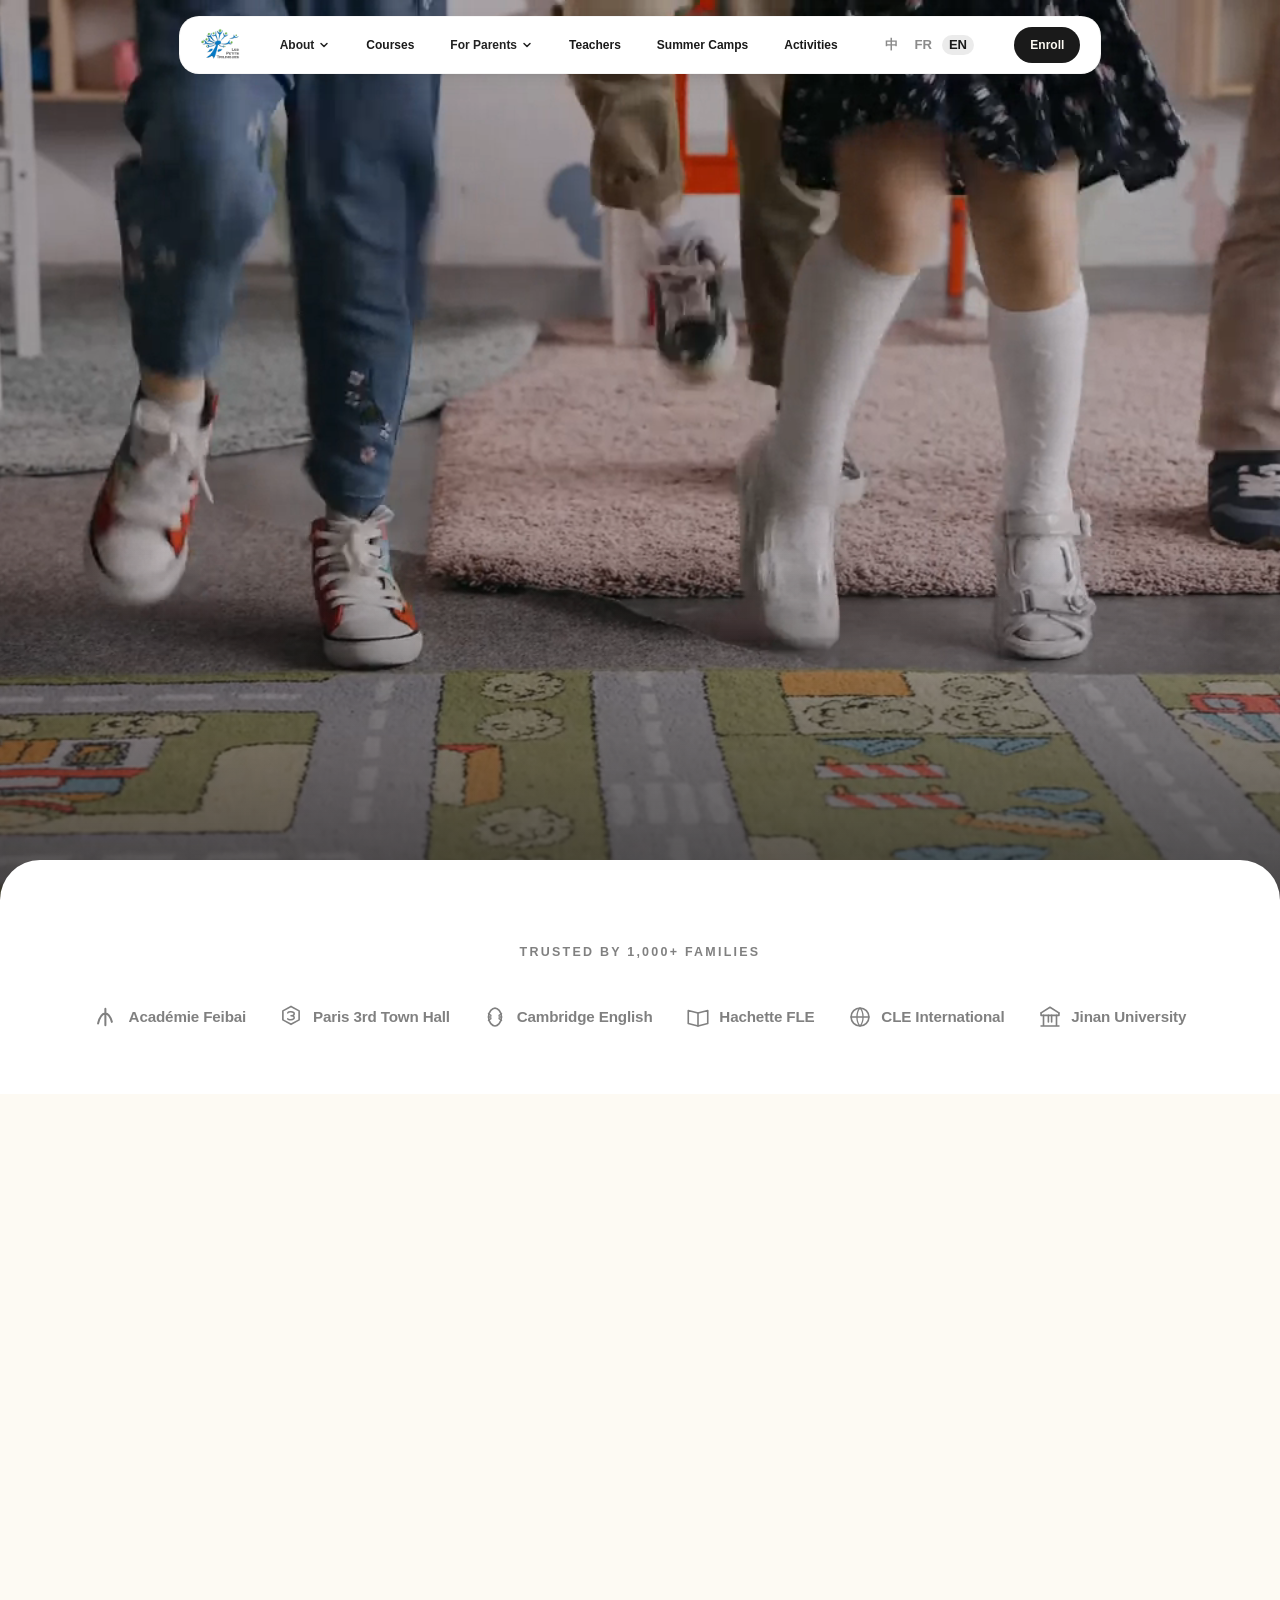
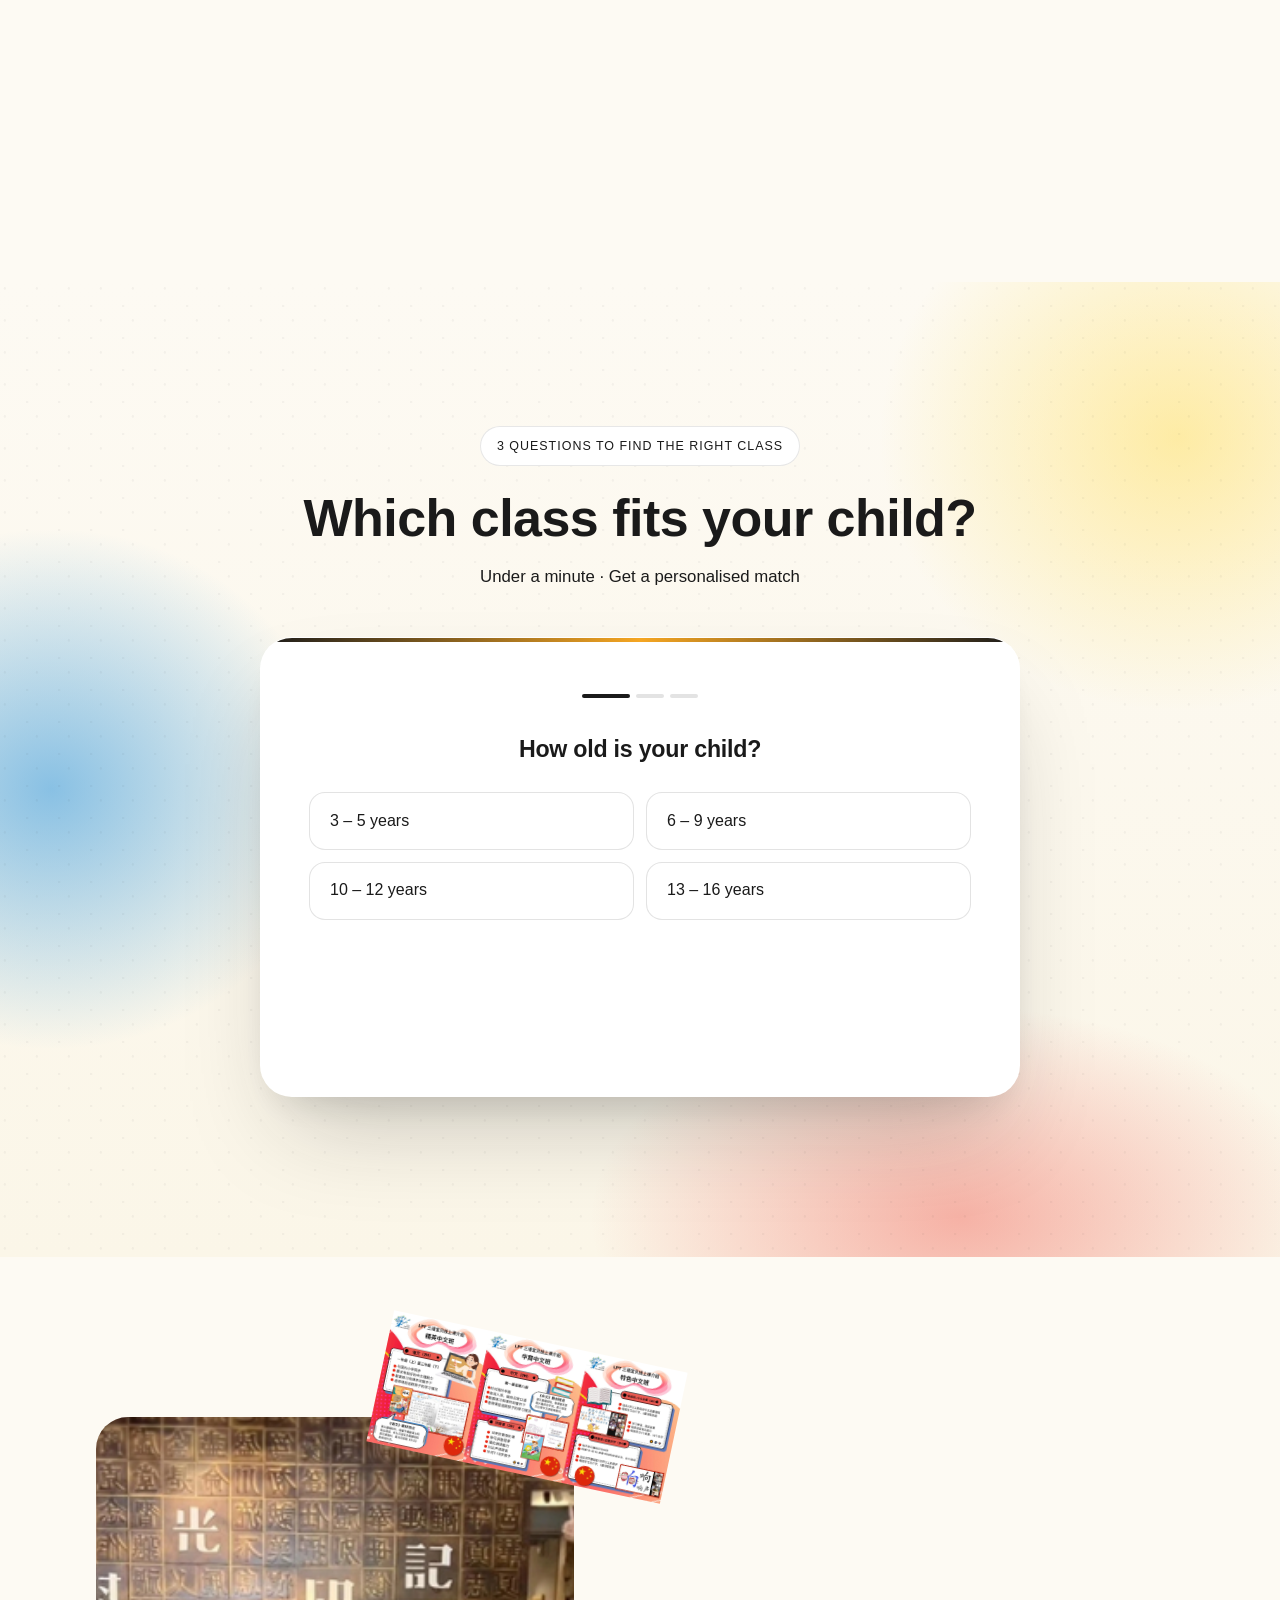
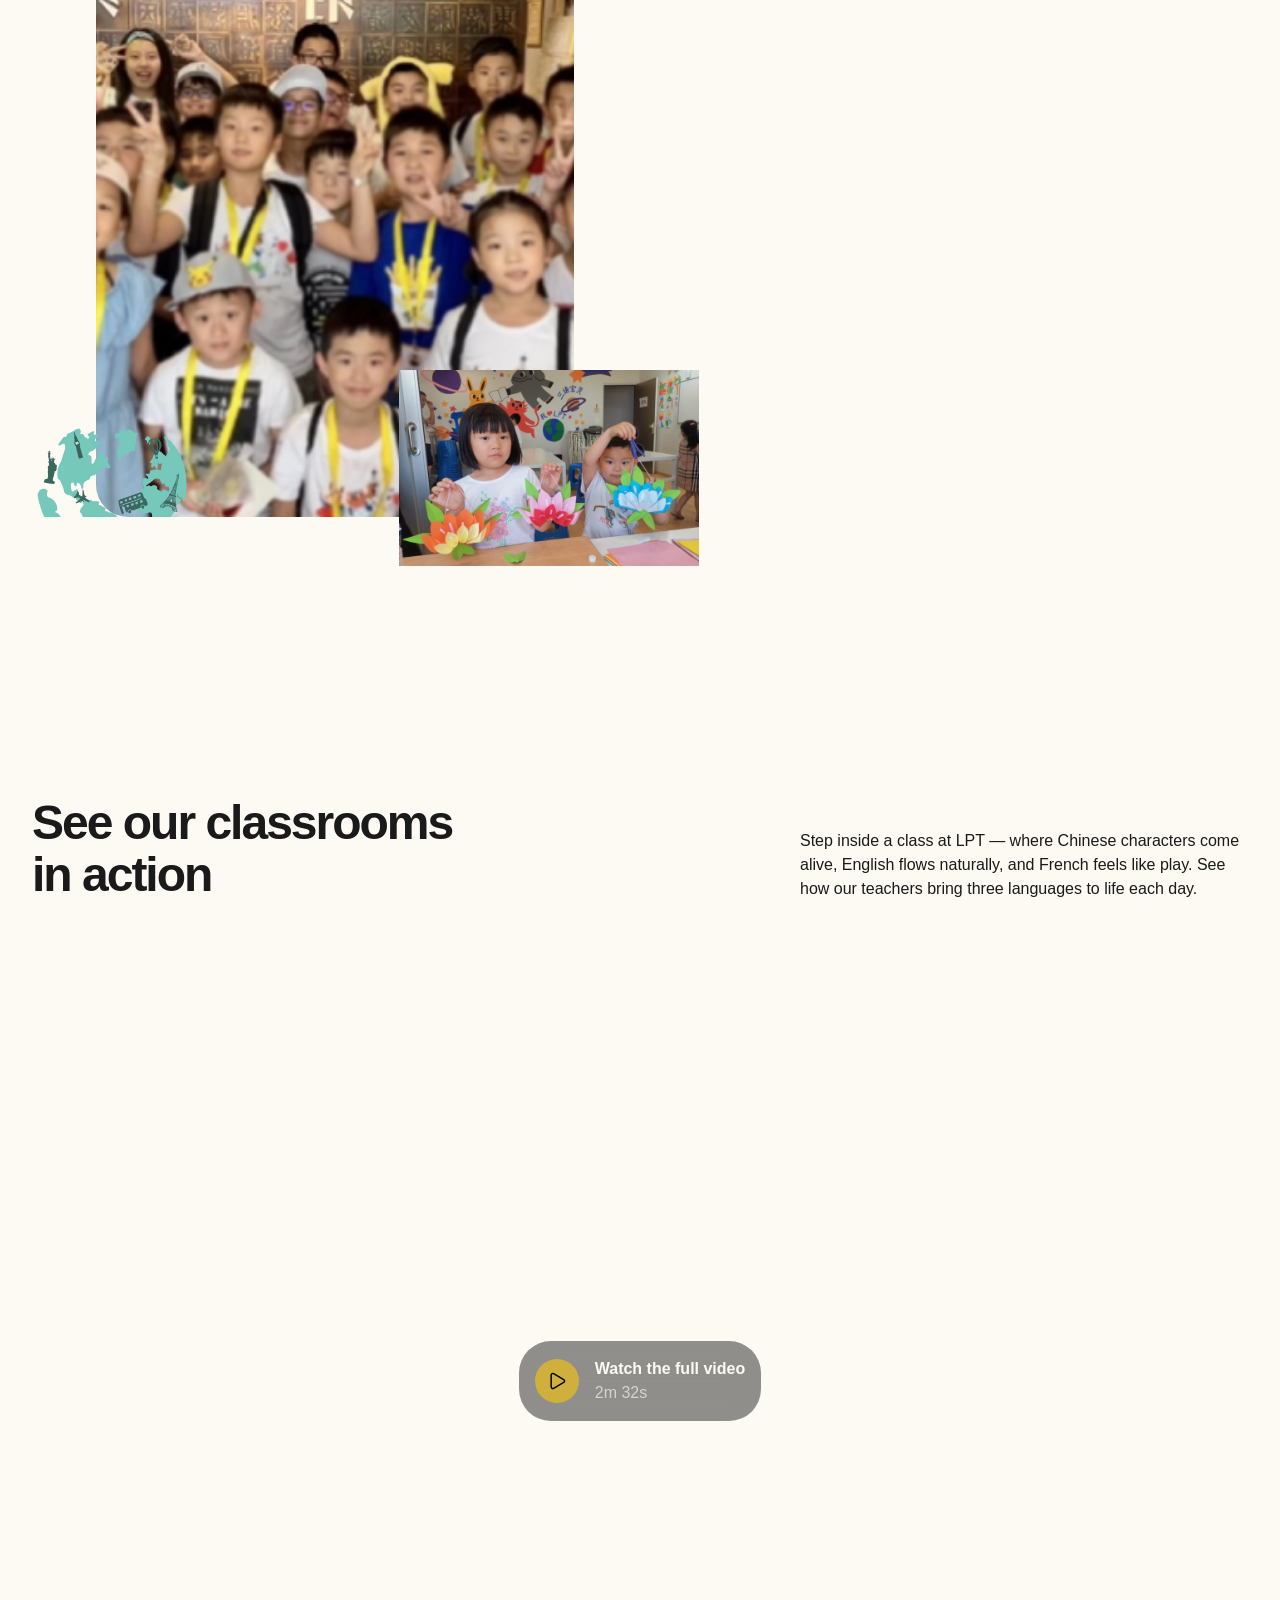
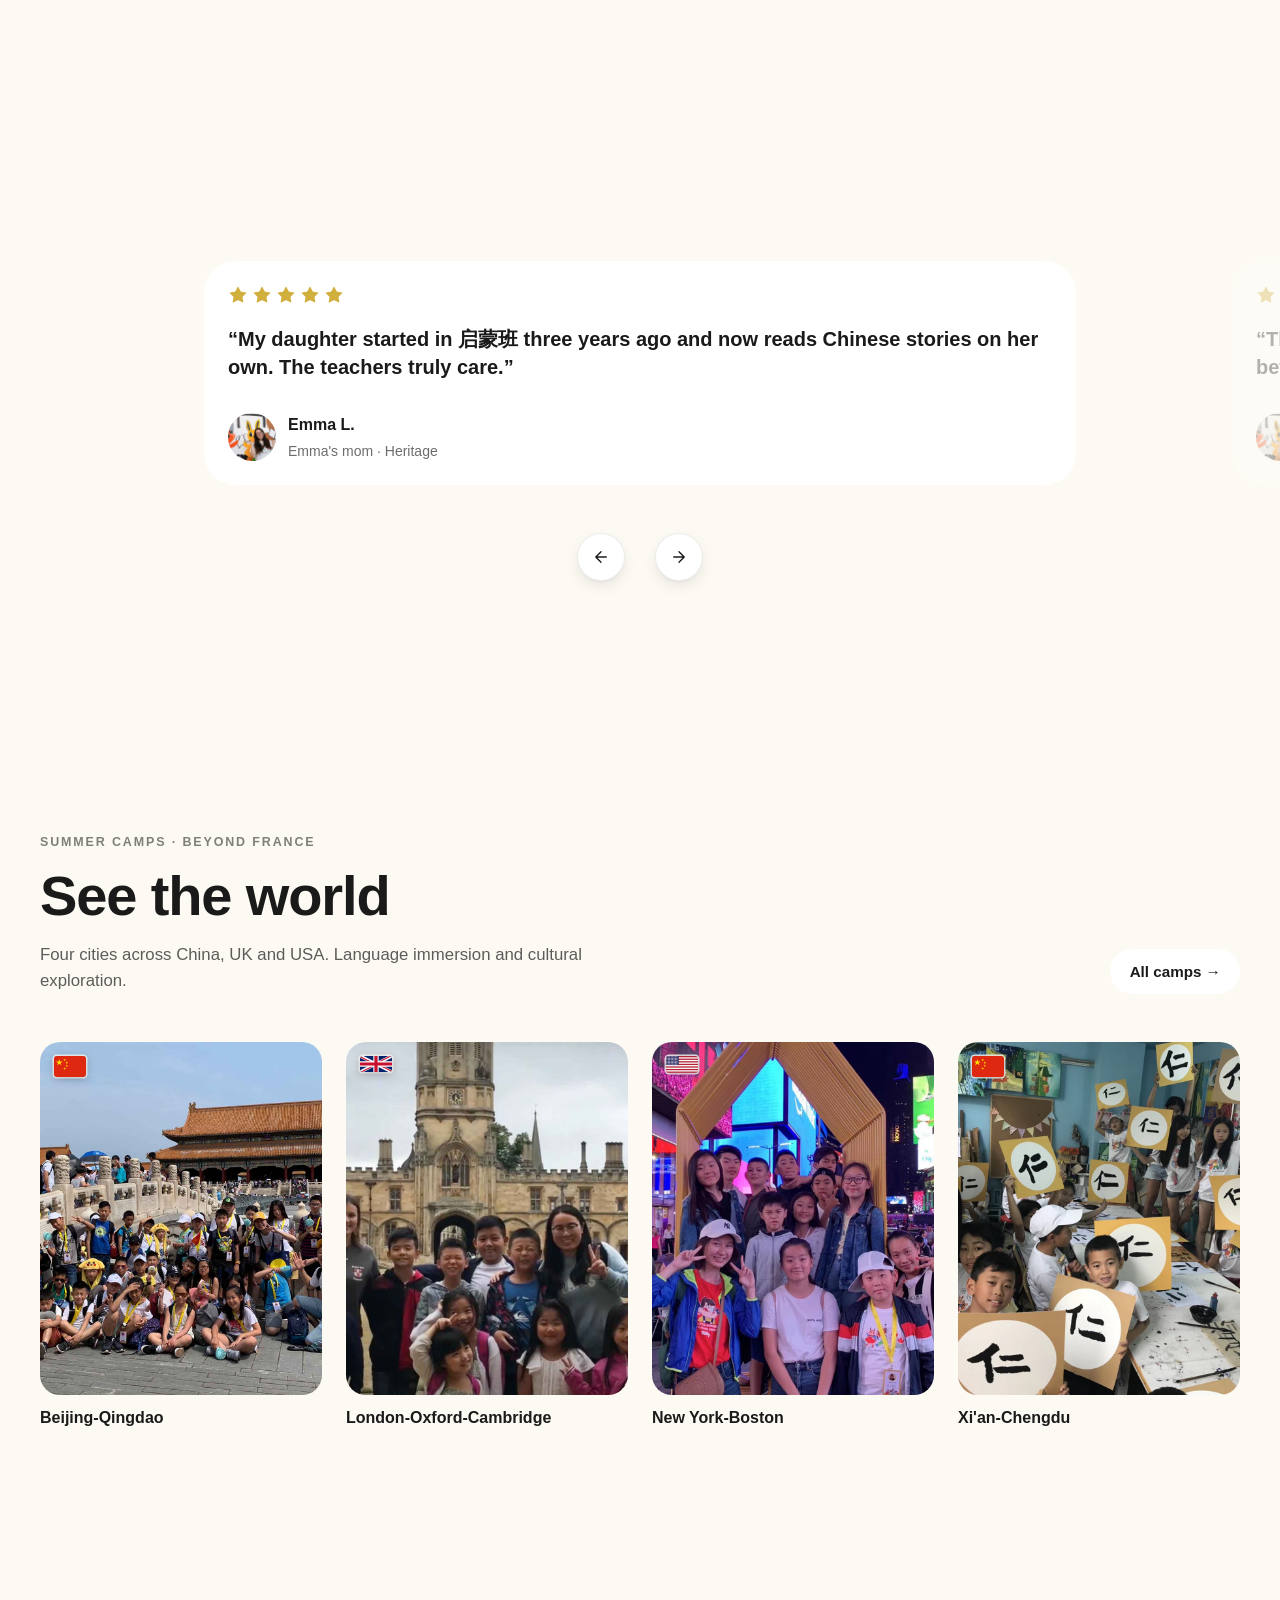
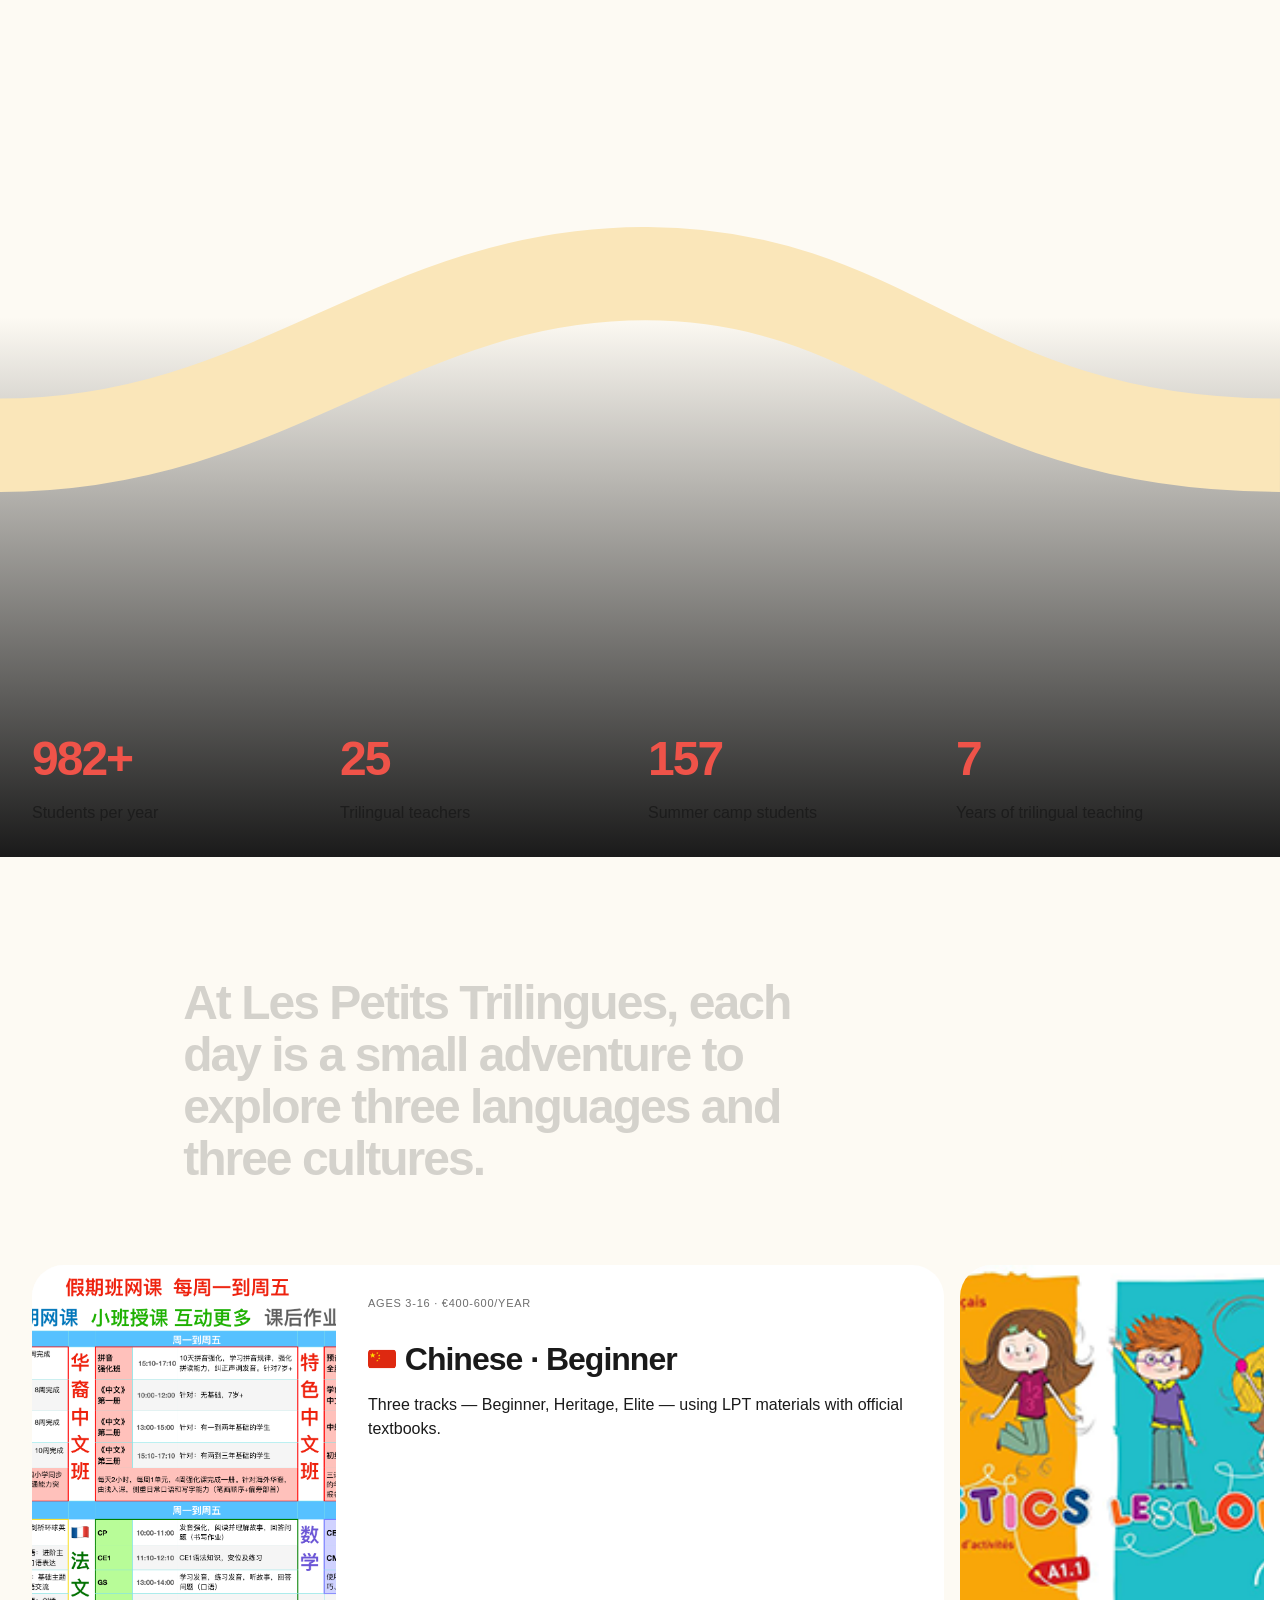
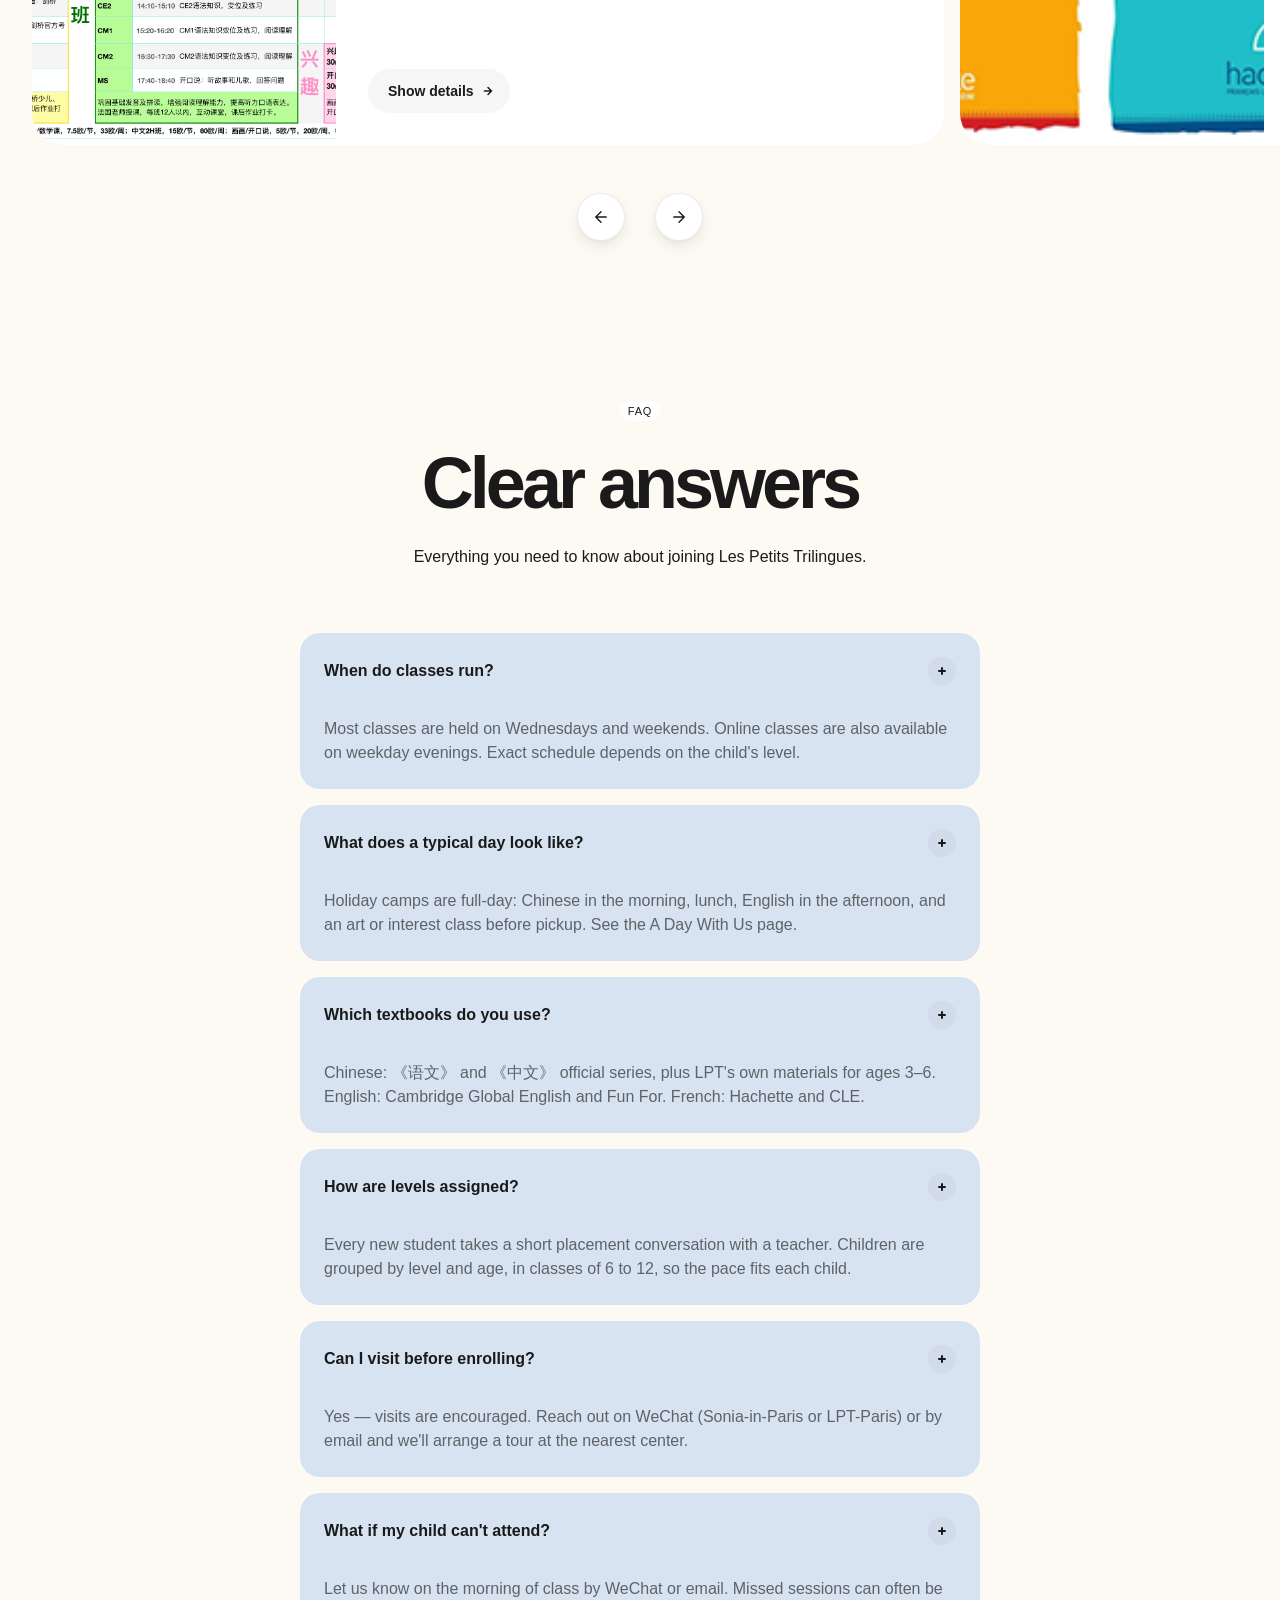
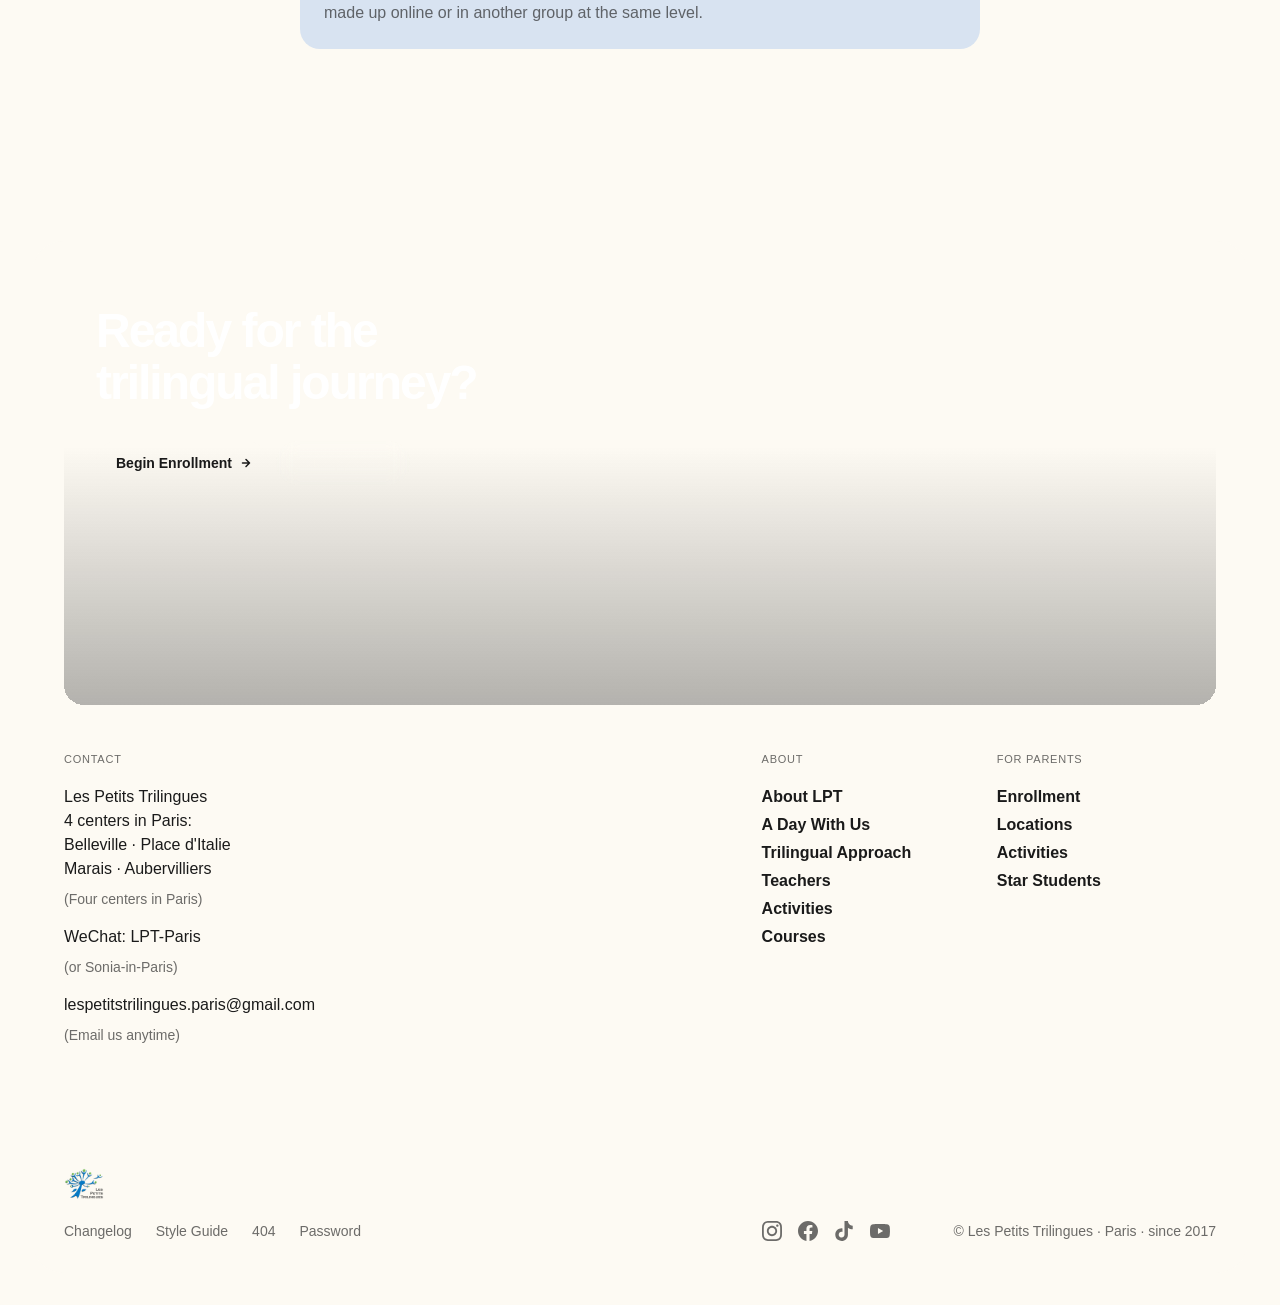
==== index.html @ e5455c89 "Program-card flags: drop the 1px ring The flags / activity icons had a `box-shadow: 0 0 0 1px rgba(." ====
<!DOCTYPE html><!-- This site was created in Webflow. https://webflow.com --><!-- Last Published: Thu Mar 26 2026 10:36:00 GMT+0000 (Coordinated Universal Time) --><html data-wf-domain="bobolobo.webflow.io" data-wf-page="69088e9cbe595647126a310a" data-wf-site="69088e9cbe595647126a3125" lang="zh-CN"><head><meta charset="utf-8"/><link href="https://cdn.prod.website-files.com" rel="preconnect"/><title>Les Petits Trilingues | École trilingue à Paris</title><meta content="Les Petits Trilingues is a Paris-based language school for children ages 3 to 16. Trilingual education in Chinese, English, and French, across four centers in central Paris. Small groups, native teachers, seven years of experience." name="description"/><meta content="Les Petits Trilingues | École trilingue à Paris" property="og:title"/><meta content="Les Petits Trilingues is a Paris-based language school for children ages 3 to 16. Trilingual education in Chinese, English, and French, across four centers in central Paris. Small groups, native teachers, seven years of experience." property="og:description"/><meta content="assets/images/6908907bec23d712a54a9bb2_OG.jpg" property="og:image"/><meta content="Les Petits Trilingues | École trilingue à Paris" property="twitter:title"/><meta content="Les Petits Trilingues is a Paris-based language school for children ages 3 to 16. Trilingual education in Chinese, English, and French, across four centers in central Paris. Small groups, native teachers, seven years of experience." property="twitter:description"/><meta property="og:type" content="website"/><meta content="summary_large_image" name="twitter:card"/><meta content="width=device-width, initial-scale=1" name="viewport"/><meta content="Webflow" name="generator"/><link href="assets/css/bobolobo.webflow.shared.359fc7377.css?v=1777745495" rel="stylesheet" type="text/css"/><style>html.w-mod-js:not(.w-mod-ix3) :is([paper], [text-book]) {visibility: hidden !important;}</style><script type="text/javascript">!function(o,c){var n=c.documentElement,t=" w-mod-";n.className+=t+"js",("ontouchstart"in o||o.DocumentTouch&&c instanceof DocumentTouch)&&(n.className+=t+"touch")}(window,document);</script><link href="assets/images/69088fbd110ba24eb4c7fb65_32.png" rel="shortcut icon" type="image/x-icon"/><link href="assets/images/69088fbed0ce2846b890f327_256.png" rel="apple-touch-icon"/><style>
* {
  -webkit-font-smoothing: antialiased;   /* For WebKit (Safari, Chrome) */
  -moz-osx-font-smoothing: grayscale;    /* For macOS Firefox */
  font-smoothing: antialiased;           /* Non-standard, fallback */
  text-rendering: optimizeLegibility;    /* Improves kerning and ligatures */
}
</style>
<link rel="stylesheet" href="assets/css/lang-switch.css?v=1777812143"/><script>try{var l=localStorage.getItem("lpt_lang")||"zh";document.documentElement.setAttribute("lang",l);}catch(e){}</script></head><body><div class="master-navigation"><div data-animation="default" class="navbar w-nav" data-easing2="ease" data-easing="ease" data-collapse="medium" data-w-id="b37911c6-a26d-aee2-6377-d32fabf87afd" role="banner" data-no-scroll="1" data-duration="200" data-doc-height="1"><div class="nav-mobile-bg"></div><div class="nav-container"><a href="index.html" aria-current="page" class="brand-nav w-nav-brand w--current"><img src="assets/images/6908c818b68ed7a637628a9e_Logo.png" loading="lazy" alt="Logo" class="logo-nav"/></a><nav role="navigation" class="nav-menu w-nav-menu"><div class="nav-menu-inner"><div data-hover="true" data-delay="0" class="nav-dropdown w-dropdown"><div class="nav-dropdown-toggle w-dropdown-toggle"><div><span data-lang="zh">关于</span><span data-lang="fr">À propos</span><span data-lang="en">About</span></div><div class="icon-dropdown w-embed"><svg xmlns="http://www.w3.org/2000/svg" width="100%" height="100%" viewBox="0 0 12 12" fill="none">
  <path d="M3 4.5L6 7.5L9 4.5" stroke="currentColor" stroke-width="var(--_❇️-icon---icon-stroke)" stroke-linecap="round" stroke-linejoin="round"/>
</svg></div><div class="icon-mobile-drodown"><div class="mobile-dropdown-line"></div><div class="mobile-dropdown-line absolute"></div></div></div><nav class="nav-dropdown-list w-dropdown-list"><div class="nav-inner-dropdown-list"><a href="about/index.html" class="nav-dropdown-link"><span data-lang="zh">关于三语宝贝</span><span data-lang="fr">Notre école</span><span data-lang="en">About LPT</span></a><a href="day-plan/index.html" class="nav-dropdown-link"><span data-lang="zh">一日安排</span><span data-lang="fr">Une journée</span><span data-lang="en">A Day With Us</span></a><a href="food/index.html" class="nav-dropdown-link"><span data-lang="zh">三语特色</span><span data-lang="fr">Approche trilingue</span><span data-lang="en">Trilingual Approach</span></a></div></nav></div><a href="programs/index.html" class="nav-link w-inline-block"><div><span data-lang="zh">课程</span><span data-lang="fr">Nos cours</span><span data-lang="en">Courses</span></div></a><div data-hover="true" data-delay="0" class="nav-dropdown w-dropdown"><div class="nav-dropdown-toggle w-dropdown-toggle"><div><span data-lang="zh">家长</span><span data-lang="fr">Parents</span><span data-lang="en">For Parents</span></div><div class="icon-dropdown w-embed"><svg xmlns="http://www.w3.org/2000/svg" width="100%" height="100%" viewBox="0 0 12 12" fill="none">
  <path d="M3 4.5L6 7.5L9 4.5" stroke="currentColor" stroke-width="var(--_❇️-icon---icon-stroke)" stroke-linecap="round" stroke-linejoin="round"/>
</svg></div><div class="icon-mobile-drodown"><div class="mobile-dropdown-line"></div><div class="mobile-dropdown-line absolute"></div></div></div><nav class="nav-dropdown-list w-dropdown-list"><div class="nav-inner-dropdown-list"><a href="contact-enrollment/index.html" class="nav-dropdown-link"><span data-lang="zh">注册</span><span data-lang="fr">Inscription</span><span data-lang="en">Enrollment</span></a><a href="documents/index.html" class="nav-dropdown-link"><span data-lang="zh">地址</span><span data-lang="fr">Centres</span><span data-lang="en">Locations</span></a><a href="blog/index.html" class="nav-dropdown-link"><span data-lang="zh">活动</span><span data-lang="fr">Activités</span><span data-lang="en">Activities</span></a><a href="the-first-day-guide/index.html" class="nav-dropdown-link"><span data-lang="zh">明星学生</span><span data-lang="fr">Élèves</span><span data-lang="en">Star Students</span></a></div></nav></div><a href="gallery/index.html" class="nav-link w-inline-block"><div><span data-lang="zh">金牌老师</span><span data-lang="fr">Enseignants</span><span data-lang="en">Teachers</span></div></a><a href="summer-camps/index.html" class="nav-link w-inline-block"><div><span data-lang="zh">夏令营</span><span data-lang="fr">Camps d'été</span><span data-lang="en">Summer Camps</span></div></a><a href="blog/index.html" class="nav-link w-inline-block"><div><span data-lang="zh">活动</span><span data-lang="fr">Activités</span><span data-lang="en">Activities</span></div></a></div></nav><div class="lang-switch" role="group" aria-label="Language"><a href="#" data-lang-switch="zh">中</a><a href="#" data-lang-switch="fr">FR</a><a href="#" data-lang-switch="en">EN</a></div><div class="nav-right"><a href="contact-enrollment/index.html" button="" data-wf--cta-small--variant="primary" class="cta-small w-inline-block"><div class="button-text-mask button-2"><div button-text="" class="button-text"><span data-lang="zh">报名</span><span data-lang="fr">Inscription</span><span data-lang="en">Enroll</span></div></div><div button-bg="" class="button-bg"></div></a><div class="menu-button w-nav-button"><div class="menu-button-inner open"><div class="icon-nav-menu w-embed"><svg xmlns="http://www.w3.org/2000/svg" width="100%" height="100%" viewBox="0 0 12 12" fill="none">
  <path d="M2 6L10 6M2 9H10M2 3L10 3" stroke="currentColor" stroke-width="var(--_❇️-icon---icon-stroke)" stroke-linecap="round" stroke-linejoin="round"/>
</svg></div></div><div class="menu-button-inner close"><div class="icon-nav-menu w-embed"><svg xmlns="http://www.w3.org/2000/svg" width="100%" height="100%" viewBox="0 0 12 12" fill="none">
  <path d="M9 3L3 9M3 3L9 9" stroke="currentColor" stroke-width="var(--_❇️-icon---icon-stroke)" stroke-linecap="round" stroke-linejoin="round"/>
</svg></div></div></div></div></div></div></div><section class="section hero-home-section"><div data-poster-url="assets/images/690e59ffa6247bf5245033b8_output(compress-video-onlinecom) (1)-poster-00001.jpg" data-video-urls="assets/videos/690e59ffa6247bf5245033b8_output(compress-video-onlinecom) (1)-transcode.mp4,assets/videos/690e59ffa6247bf5245033b8_output(compress-video-onlinecom) (1)-transcode.webm" data-autoplay="true" data-loop="true" data-wf-ignore="true" class="video-hero-home w-background-video w-background-video-atom"><video id="6a252c54-fab7-db86-4715-17b58cc73611-video" autoplay="" loop="" style="background-image:url(&quot;assets/images/690e59ffa6247bf5245033b8_output(compress-video-onlinecom) (1)-poster-00001.jpg)" muted="" playsinline="" data-wf-ignore="true" data-object-fit="cover"><source src="assets/videos/690e59ffa6247bf5245033b8_output(compress-video-onlinecom) (1)-transcode.mp4" data-wf-ignore="true"/><source src="assets/videos/690e59ffa6247bf5245033b8_output(compress-video-onlinecom) (1)-transcode.webm" data-wf-ignore="true"/></video><div class="w-layout-blockcontainer main-container w-container"><div class="master-hero-home"><div data-w-id="2e1f34ee-faeb-ca28-6f85-468957ff7772" style="opacity:0;filter:blur(10px)" class="content-hero-home"><div class="w-dyn-list"><div role="list" class="w-dyn-items"><div role="listitem" class="w-dyn-item"><a href="/news/holiday-break-dec-23---jan-2-classes-resume-jan-3" class="tag-wrap w-inline-block"><div class="label-master light"><div class="label-small"><span data-lang="zh">活动</span><span data-lang="fr">Activités</span><span data-lang="en">Activities</span></div></div><div class="label-small"><span data-lang="zh">2026春季报名开放中</span><span data-lang="fr">Inscriptions printemps 2026 ouvertes</span><span data-lang="en">Spring 2026 enrollment is open</span></div></a></div></div></div><h1><span data-lang="zh">中英法三语 · 童心向世界</span><span data-lang="fr">Chinois, anglais, français — une enfance trilingue</span><span data-lang="en">Chinese, English, French — one childhood, three languages</span></h1><div class="button-wrap-hero-home"><a href="contact-enrollment/index.html" button="" data-wf--cta-main--variant="primary" class="cta-main w-inline-block"><div class="button-text-mask"><div button-text="" class="button-text"><span data-lang="zh">开始注册</span><span data-lang="fr">S'inscrire</span><span data-lang="en">Begin Enrollment</span></div></div><div class="button-icon-wrap right"><div button-icon-right="" class="icon-button w-embed"><svg xmlns="http://www.w3.org/2000/svg" width="100%" height="100%" viewBox="0 0 12 12" fill="none">
  <path d="M2.5 6H9.5M9.5 6L6 2.5M9.5 6L6 9.5" stroke="currentColor" stroke-width="var(--_❇️-icon---icon-stroke)" stroke-linecap="round" stroke-linejoin="round"/>
</svg></div><div button-icon-right="" class="icon-button w-embed"><svg xmlns="http://www.w3.org/2000/svg" width="100%" height="100%" viewBox="0 0 12 12" fill="none">
  <path d="M2.5 6H9.5M9.5 6L6 2.5M9.5 6L6 9.5" stroke="currentColor" stroke-width="var(--_❇️-icon---icon-stroke)" stroke-linecap="round" stroke-linejoin="round"/>
</svg></div></div><div button-bg="" class="button-bg"></div></a><a href="about/index.html" button="" data-wf--cta-main--variant="secondary" target="_blank" class="cta-main w-variant-1ff8d96e-78cc-eac8-de90-206ecdaded5f w-inline-block"><div class="button-text-mask"><div button-text="" class="button-text w-variant-1ff8d96e-78cc-eac8-de90-206ecdaded5f"><span data-lang="zh">我们的方法</span><span data-lang="fr">Notre méthode</span><span data-lang="en">Our Approach</span></div></div><div button-bg="" class="button-bg w-variant-1ff8d96e-78cc-eac8-de90-206ecdaded5f"></div></a></div></div><div data-w-id="372f7422-1260-c410-722b-6d35dbd6ac26" style="opacity:0;filter:blur(10px)" class="map-card"><div class="image-wrap-map"><img src="assets/images/6909ff40fcede156eedec149_Map.jpg" loading="lazy" style="-webkit-transform:translate3d(0, 0, 0) scale3d(1, 1, 1) rotateX(0) rotateY(0) rotateZ(0) skew(0, 0);-moz-transform:translate3d(0, 0, 0) scale3d(1, 1, 1) rotateX(0) rotateY(0) rotateZ(0) skew(0, 0);-ms-transform:translate3d(0, 0, 0) scale3d(1, 1, 1) rotateX(0) rotateY(0) rotateZ(0) skew(0, 0);transform:translate3d(0, 0, 0) scale3d(1, 1, 1) rotateX(0) rotateY(0) rotateZ(0) skew(0, 0)" alt="Aerial map view showing a dense urban area with the Sanboku Museum and the ER Memorial surrounded by trees and streets." class="image-cover"/></div><div class="label-small"><span data-lang="zh">巴黎相见</span><span data-lang="fr">Nous trouver</span><span data-lang="en">Find us in Paris</span></div></div></div></div><div class="overlay-hero-home"></div></div></section><section class="section trust-band"><div class="trust-band-inner"><p class="trust-band-label"><span data-lang="zh">信赖我们的伙伴 · 1000+ 家庭</span><span data-lang="fr">Nos partenaires · 1 000+ familles</span><span data-lang="en">Trusted by 1,000+ families</span></p><div class="trust-logos"><div class="trust-logo"><svg class="trust-logo-mark" viewBox="0 0 32 32" xmlns="http://www.w3.org/2000/svg" stroke="currentColor" fill="none" stroke-linecap="round" stroke-linejoin="round"><path d="M5 24 C 9 8, 18 8, 22 22 M 14 6 L 14 26" stroke-width="2.5" /></svg><span class="trust-logo-name"><span data-lang="zh">飞白学院</span><span data-lang="fr">Académie Feibai</span><span data-lang="en">Académie Feibai</span></span></div><div class="trust-logo"><svg class="trust-logo-mark" viewBox="0 0 32 32" xmlns="http://www.w3.org/2000/svg" stroke="currentColor" fill="none" stroke-linecap="round" stroke-linejoin="round"><path d="M16 3 L26 8.5 L26 19.5 L16 25 L6 19.5 L6 8.5 Z" stroke-width="2"/>
        <path d="M12 11 c 0 -2 8 -2 8 1 c 0 2 -3 2.5 -4 2.5 c 1 0 4 .5 4 2.5 c 0 3 -8 3 -8 1" stroke-width="1.8"/></svg><span class="trust-logo-name"><span data-lang="zh">巴黎3区市政厅</span><span data-lang="fr">Mairie du 3ᵉ Paris</span><span data-lang="en">Paris 3rd Town Hall</span></span></div><div class="trust-logo"><svg class="trust-logo-mark" viewBox="0 0 32 32" xmlns="http://www.w3.org/2000/svg" stroke="currentColor" fill="none" stroke-linecap="round" stroke-linejoin="round"><path d="M8 16 C 8 9, 13 5, 16 5 C 19 5, 24 9, 24 16 C 24 23, 19 27, 16 27 C 13 27, 8 23, 8 16" stroke-width="2"/>
        <path d="M8 12 L 11 14 M 8 16 L 11 16 M 8 20 L 11 18 M 24 12 L 21 14 M 24 16 L 21 16 M 24 20 L 21 18" stroke-width="1.8"/></svg><span class="trust-logo-name"><span data-lang="zh">Cambridge English</span><span data-lang="fr">Cambridge English</span><span data-lang="en">Cambridge English</span></span></div><div class="trust-logo"><svg class="trust-logo-mark" viewBox="0 0 32 32" xmlns="http://www.w3.org/2000/svg" stroke="currentColor" fill="none" stroke-linecap="round" stroke-linejoin="round"><path d="M4 8 L 16 11 L 28 8 L 28 24 L 16 27 L 4 24 Z" stroke-width="2"/>
        <path d="M16 11 L 16 27" stroke-width="2"/></svg><span class="trust-logo-name"><span data-lang="zh">Hachette FLE</span><span data-lang="fr">Hachette FLE</span><span data-lang="en">Hachette FLE</span></span></div><div class="trust-logo"><svg class="trust-logo-mark" viewBox="0 0 32 32" xmlns="http://www.w3.org/2000/svg" stroke="currentColor" fill="none" stroke-linecap="round" stroke-linejoin="round"><circle cx="16" cy="16" r="11" stroke-width="2"/>
        <path d="M5 16 L 27 16 M 16 5 C 11 10, 11 22, 16 27 M 16 5 C 21 10, 21 22, 16 27" stroke-width="1.6"/></svg><span class="trust-logo-name"><span data-lang="zh">CLE International</span><span data-lang="fr">CLE International</span><span data-lang="en">CLE International</span></span></div><div class="trust-logo"><svg class="trust-logo-mark" viewBox="0 0 32 32" xmlns="http://www.w3.org/2000/svg" stroke="currentColor" fill="none" stroke-linecap="round" stroke-linejoin="round"><path d="M5 11 L 16 4 L 27 11" stroke-width="2"/>
        <path d="M5 11 L 5 14 L 27 14 L 27 11" stroke-width="2"/>
        <path d="M8 14 L 8 27 M 24 14 L 24 27 M 14 14 L 14 22 M 18 14 L 18 22 M 5 27 L 27 27" stroke-width="2"/></svg><span class="trust-logo-name"><span data-lang="zh">暨南大学华文</span><span data-lang="fr">Université Jinan</span><span data-lang="en">Jinan University</span></span></div></div></div></section><section class="section features-section"><div class="w-layout-blockcontainer main-container w-container"><div data-w-id="7ecbc452-29fc-0204-bc81-31e0fd03122b" style="opacity:0;filter:blur(10px)" class="wrap-about-home"><div class="label-large"><span data-lang="zh">三语启蒙 · 童心求索</span><span data-lang="fr">Trilingues par nature, curieux par vocation</span><span data-lang="en">Trilingual by design. Curious by nature.</span></div><h2 class="text-h4 no-margins" data-karaoke><span data-lang="zh">我们是一所位于巴黎市中心的国际三语学校，致力于3至16岁儿童的中英法三语教学。四大校区，小班授课，每堂课都融汇中美法三种文化。</span><span data-lang="fr">Une école de langues au cœur de Paris, pour les enfants de 3 à 16 ans qui grandissent en chinois, anglais et français. Quatre centres, petits groupes, et des enseignants qui font vivre trois cultures dans chaque leçon.</span><span data-lang="en">A trilingual school in the heart of Paris, where children ages 3 to 16 grow in Chinese, English, and French. Four centers, small groups, and teachers who bring three cultures into every lesson.</span></h2></div><div data-w-id="c7aab25f-2d74-d461-6c82-0b0e34b40901" style="opacity:0;filter:blur(10px)" class="w-layout-grid features-grid"><div class="feature-card"><img src="assets/images/690d2a0bcec235b89e140337_Feature Icon.png" loading="lazy" alt="Feature Icon" class="icon-feature-card"/><div class="text-wrap-feature-card"><div class="text-h6"><span data-lang="zh">3-16岁</span><span data-lang="fr">3-16 ans</span><span data-lang="en">Ages 3–16</span></div><div class="tone-medium"><span data-lang="zh">小班教学，每个孩子都被看见。</span><span data-lang="fr">Petits groupes : chaque enfant est connu.</span><span data-lang="en">Small-group classes where every child is known.</span></div></div></div><div class="feature-card"><img src="assets/images/690d2a0a687e7c5e80b92ae7_Feature Icon2.png" loading="lazy" alt="Feature Icon" class="icon-feature-card"/><div class="text-wrap-feature-card"><div class="text-h6"><span data-lang="zh">三语教学</span><span data-lang="fr">3 langues</span><span data-lang="en">3 Languages</span></div><div class="tone-medium"><span data-lang="zh">中、英、法语 — 母语老师亲自授课。</span><span data-lang="fr">Chinois, anglais, français — par des enseignants natifs.</span><span data-lang="en">Chinese, English, and French — taught by native teachers.</span></div></div></div><div class="feature-card"><img src="assets/images/690d2a0a33c5c2de1ba8e3ac_Feature Icon3.png" loading="lazy" alt="Feature Icon" class="icon-feature-card"/><div class="text-wrap-feature-card"><div class="text-h6"><span data-lang="zh">25位老师</span><span data-lang="fr">25 enseignants</span><span data-lang="en">25 Teachers</span></div><div class="tone-medium"><span data-lang="zh">来自中国、美国、法国 — 每一位都亲力亲为。</span><span data-lang="fr">Venus de Chine, des États-Unis et de France — tous engagés.</span><span data-lang="en">From China, the United States and France — all hands-on.</span></div></div></div><div class="feature-card"><img src="assets/images/690d2a0bb18c1d3eb351ecfc_Feature Icon4.png" loading="lazy" alt="Yellow Track" class="icon-feature-card"/><div class="text-wrap-feature-card"><div class="text-h6"><span data-lang="zh">我们的方法</span><span data-lang="fr">Notre méthode</span><span data-lang="en">Our Approach</span></div><div class="tone-medium"><span data-lang="zh">七年三语教学经验，每年1000+学员。</span><span data-lang="fr">7 ans d'expérience trilingue, 1 000+ élèves par an.</span><span data-lang="en">7 years of trilingual teaching. 1,000+ students per year.</span></div></div></div></div></div></section><section class="section finder-section" id="finder">
  <div class="finder-wrap">
    <span class="finder-eyebrow"><span data-lang="zh">3个问题，找到合适的班级</span><span data-lang="fr">3 questions pour trouver la bonne classe</span><span data-lang="en">3 questions to find the right class</span></span>
    <h2 class="finder-h2"><span data-lang="zh">您的孩子，哪个班最合适？</span><span data-lang="fr">Quelle classe pour votre enfant ?</span><span data-lang="en">Which class fits your child?</span></h2>
    <p class="finder-sub"><span data-lang="zh">不到一分钟 · 立刻获得个性化推荐</span><span data-lang="fr">Moins d'une minute · Recommandation personnalisée</span><span data-lang="en">Under a minute · Get a personalised match</span></p>

    <div class="finder-card">
      <div class="finder-progress">
        <span class="finder-dot is-active" data-dot="1"></span>
        <span class="finder-dot" data-dot="2"></span>
        <span class="finder-dot" data-dot="3"></span>
      </div>

      <div class="finder-step is-active" data-step="1">
        <p class="finder-q"><span data-lang="zh">孩子几岁？</span><span data-lang="fr">Quel âge a votre enfant ?</span><span data-lang="en">How old is your child?</span></p>
        <div class="finder-options">
          <button class="finder-opt" data-q="age" data-v="3-5"><span data-lang="zh">3 – 5 岁</span><span data-lang="fr">3 – 5 ans</span><span data-lang="en">3 – 5 years</span></button>
          <button class="finder-opt" data-q="age" data-v="6-9"><span data-lang="zh">6 – 9 岁</span><span data-lang="fr">6 – 9 ans</span><span data-lang="en">6 – 9 years</span></button>
          <button class="finder-opt" data-q="age" data-v="10-12"><span data-lang="zh">10 – 12 岁</span><span data-lang="fr">10 – 12 ans</span><span data-lang="en">10 – 12 years</span></button>
          <button class="finder-opt" data-q="age" data-v="13-16"><span data-lang="zh">13 – 16 岁</span><span data-lang="fr">13 – 16 ans</span><span data-lang="en">13 – 16 years</span></button>
        </div>
      </div>

      <div class="finder-step" data-step="2">
        <p class="finder-q"><span data-lang="zh">目前的中文水平？</span><span data-lang="fr">Niveau de chinois actuel ?</span><span data-lang="en">Current Chinese level?</span></p>
        <div class="finder-options">
          <button class="finder-opt" data-q="level" data-v="none"><span data-lang="zh">零基础 · 第一次学</span><span data-lang="fr">Aucun · première fois</span><span data-lang="en">None · first time</span></button>
          <button class="finder-opt" data-q="level" data-v="some"><span data-lang="zh">能听懂一些</span><span data-lang="fr">Comprend un peu</span><span data-lang="en">Understands a little</span></button>
          <button class="finder-opt" data-q="level" data-v="speak"><span data-lang="zh">会日常对话</span><span data-lang="fr">Parle au quotidien</span><span data-lang="en">Speaks daily</span></button>
          <button class="finder-opt" data-q="level" data-v="read"><span data-lang="zh">能读写汉字</span><span data-lang="fr">Lit et écrit</span><span data-lang="en">Reads and writes</span></button>
        </div>
      </div>

      <div class="finder-step" data-step="3">
        <p class="finder-q"><span data-lang="zh">家庭背景？</span><span data-lang="fr">Profil familial ?</span><span data-lang="en">Family background?</span></p>
        <div class="finder-options">
          <button class="finder-opt" data-q="family" data-v="chinese"><span data-lang="zh">中文家庭</span><span data-lang="fr">Famille chinoise</span><span data-lang="en">Chinese-speaking family</span></button>
          <button class="finder-opt" data-q="family" data-v="french"><span data-lang="zh">法语家庭</span><span data-lang="fr">Famille française</span><span data-lang="en">French-speaking family</span></button>
          <button class="finder-opt" data-q="family" data-v="mixed"><span data-lang="zh">中法混合家庭</span><span data-lang="fr">Famille mixte</span><span data-lang="en">Mixed family</span></button>
          <button class="finder-opt" data-q="family" data-v="intl"><span data-lang="zh">国际家庭</span><span data-lang="fr">Famille internationale</span><span data-lang="en">International family</span></button>
        </div>
      </div>

      <div class="finder-result" data-result>
        <span class="finder-result-tag" data-result-tag></span>
        <h3 class="finder-result-name" data-result-name></h3>
        <p class="finder-result-desc" data-result-desc></p>
        <div class="finder-result-meta" data-result-meta></div>
        <a class="finder-cta" href="contact-enrollment/index.html" data-result-cta>
          <span><span data-lang="zh">预约试听课</span><span data-lang="fr">Réserver un cours d'essai</span><span data-lang="en">Book a trial class</span></span>
          <span>→</span>
        </a>
        <button class="finder-restart" data-restart><span data-lang="zh">重新选择</span><span data-lang="fr">Recommencer</span><span data-lang="en">Start over</span></button>
      </div>
    </div>
  </div>
</section>

<script>
(function(){
  var answers = {};
  var card = document.querySelector('#finder .finder-card');
  if (!card) return;
  var steps = card.querySelectorAll('.finder-step');
  var dots  = card.querySelectorAll('.finder-dot');
  var result = card.querySelector('[data-result]');
  function go(n) {
    steps.forEach(function(s){ s.classList.toggle('is-active', +s.dataset.step === n); });
    result.classList.remove('is-active');
    dots.forEach(function(d, i){
      d.classList.toggle('is-active', i+1 === n);
      d.classList.toggle('is-done',  i+1 < n);
    });
  }
  card.addEventListener('click', function(e){
    var btn = e.target.closest('.finder-opt');
    if (btn) {
      answers[btn.dataset.q] = btn.dataset.v;
      var step = +btn.closest('.finder-step').dataset.step;
      if (step < 3) go(step + 1);
      else show();
      return;
    }
    if (e.target.closest('[data-restart]')) {
      answers = {};
      go(1);
    }
  });
  function show() {
    steps.forEach(function(s){ s.classList.remove('is-active'); });
    dots.forEach(function(d){ d.classList.add('is-done'); d.classList.remove('is-active'); });
    var rec = recommend(answers);
    card.querySelector('[data-result-tag]').innerHTML  = rec.tag;
    card.querySelector('[data-result-name]').innerHTML = rec.name;
    card.querySelector('[data-result-desc]').innerHTML = rec.desc;
    card.querySelector('[data-result-meta]').innerHTML = rec.meta;
    result.classList.add('is-active');
  }
  function L(zh, fr, en) {
    return '<span data-lang="zh">' + zh + '</span><span data-lang="fr">' + fr + '</span><span data-lang="en">' + en + '</span>';
  }
  function recommend(a) {
    var meta = function(parts) { return parts.map(function(p){ return '<span class="finder-meta-pill">'+p+'</span>'; }).join(''); };
    // Track: chinese class
    if (a.age === '3-5') {
      return {
        tag:  L('推荐班级', 'Recommandation', 'Recommended'),
        name: L('启蒙班 · 3-6 岁', 'Niveau Éveil · 3-6 ans', 'Beginner track · 3-6'),
        desc: L('LPT自编启蒙教材，识字、认读、诗歌——温柔又有趣。',
                'Matériels LPT pour l\'éveil au chinois — caractères, lecture, poèmes, dans la bonne humeur.',
                'LPT\'s own beginner materials — characters, reading and poems, with warmth.'),
        meta: meta([
          L('小班 6-12 人', 'Groupes 6-12', 'Groups 6-12'),
          L('400-600 €/年', '400-600 €/an', '€400-600/yr'),
          L('4个校区', '4 centres', '4 centers')
        ])
      };
    }
    if (a.family === 'chinese' && (a.level === 'speak' || a.level === 'read')) {
      return {
        tag:  L('推荐班级', 'Recommandation', 'Recommended'),
        name: L('华裔班 · 6-16 岁', 'Niveau Héritage · 6-16 ans', 'Heritage track · 6-16'),
        desc: L('使用《中文》海外华裔教材，注重汉字与口语的同步发展。',
                'Manuels《中文》pour enfants héritiers — caractères et oral en parallèle.',
                'Uses the《中文》heritage textbook — building characters and speech in parallel.'),
        meta: meta([
          L('每周 1-2 次', '1-2 séances/sem.', '1-2 sessions/wk'),
          L('400-600 €/年', '400-600 €/an', '€400-600/yr'),
          L('一到九册', 'Niveau 1 à 9', 'Levels 1 to 9')
        ])
      };
    }
    if (a.level === 'read' || (a.family === 'chinese' && a.age !== '3-5')) {
      return {
        tag:  L('推荐班级', 'Recommandation', 'Recommended'),
        name: L('精英班 · 6-16 岁', 'Niveau Élite · 6-16 ans', 'Elite track · 6-16'),
        desc: L('使用国内同步《语文》教材，配套练习与测试，节奏紧凑。',
                'Manuel《语文》aligné sur le programme chinois national, exercices et tests à l\'appui.',
                'Aligned with the Chinese national《语文》curriculum — workbooks and tests included.'),
        meta: meta([
          L('每周 2 次', '2 séances/sem.', '2 sessions/wk'),
          L('500-600 €/年', '500-600 €/an', '€500-600/yr'),
          L('一到九年级', 'Grades 1 à 9', 'Grades 1 to 9')
        ])
      };
    }
    if (a.family === 'french' || a.family === 'intl') {
      return {
        tag:  L('推荐班级', 'Recommandation', 'Recommended'),
        name: L('启蒙班 + 英文课', 'Éveil + Anglais', 'Beginner + English'),
        desc: L('零基础学中文，同时通过美国外教学英文。两条线并行。',
                'Démarrage du chinois sans prérequis, et anglais avec des enseignants américains. Deux pistes en parallèle.',
                'Start Chinese from scratch and English with American teachers — two tracks in parallel.'),
        meta: meta([
          L('中文 + 英文 + 法文', 'Chinois + anglais + français', 'Chinese + English + French'),
          L('640-1000 €/年', '640-1 000 €/an', '€640-1,000/yr'),
          L('小班 6-12 人', 'Groupes 6-12', 'Groups 6-12')
        ])
      };
    }
    // Default: heritage
    return {
      tag:  L('推荐班级', 'Recommandation', 'Recommended'),
      name: L('华裔班 · 6-16 岁', 'Niveau Héritage · 6-16 ans', 'Heritage track · 6-16'),
      desc: L('针对在法华裔家庭的中文学习路径。',
              'Le parcours pour les familles franco-chinoises.',
              'The track for Franco-Chinese families.'),
      meta: meta([
        L('小班 6-12 人', 'Groupes 6-12', 'Groups 6-12'),
        L('400-600 €/年', '400-600 €/an', '€400-600/yr'),
        L('4个校区', '4 centres', '4 centers')
      ])
    };
  }
})();
</script><section class="section philosophy-section"><div class="w-layout-blockcontainer main-container w-container"><div class="w-layout-grid phi-halves"><div class="left-column"><div class="image-wrap-column"><img src="assets/images/6909ff41c14eed0fcefcb56b_Philosophy.jpg" loading="lazy" sizes="(max-width: 767px) 100vw, (max-width: 991px) 728px, 801px" srcset="assets/images/6909ff41c14eed0fcefcb56b_Philosophy-p-500.jpg 500w, assets/images/6909ff41c14eed0fcefcb56b_Philosophy.jpg 801w" alt="Two children sitting side by side, each holding up two fingers in a peace sign." class="image-cover"/></div><img src="assets/images/6909ff3f8c90b823345c4617_Drawing.jpg" loading="lazy" sizes="(max-width: 594px) 100vw, 594px" srcset="assets/images/6909ff3f8c90b823345c4617_Drawing-p-500.jpg 500w, assets/images/6909ff3f8c90b823345c4617_Drawing.jpg 594w" alt="Child&#x27;s colorful drawing of a house with a red roof, three people holding hands, a multicolored tree, a smiling sun, and a smiling cloud." class="image-absolute-1"/><img src="assets/images/6909ff4067ee8b8ecfd2a01d_Story Pink SVG.png" loading="lazy" alt="Story Pink SVG" class="image-absolute-2"/><img src="assets/images/6909ff408a4a68ad634286f2_Light Story.png" loading="lazy" alt="Light Story" class="image-absolute-3"/></div><div data-w-id="69b6a9f9-53f6-ff2f-0eb0-ea8556cc709f" style="opacity:0;filter:blur(10px)" class="content-column"><div data-wf--tag--variant="lift" class="label-master"><div class="label-small"><span data-lang="zh">我们的方法</span><span data-lang="fr">NOTRE APPROCHE</span><span data-lang="en">OUR APPROACH</span></div></div><div class="heading-column"><h2 class="no-margins"><span data-lang="zh">语言是生活，不只是课本</span><span data-lang="fr">Une langue se vit, elle ne s'apprend pas seulement</span><span data-lang="en">Language is lived, not just learned</span></h2><div>At Les Petits Trilingues, we believe that early years aren’t about milestones — they’re about moments. We slow down the pace of the city to create space for curiosity, kindness, and calm discovery.</div></div><a href="about/index.html" button="" data-wf--cta-main--variant="secondary" class="cta-main w-variant-1ff8d96e-78cc-eac8-de90-206ecdaded5f w-inline-block"><div class="button-text-mask"><div button-text="" class="button-text w-variant-1ff8d96e-78cc-eac8-de90-206ecdaded5f"><span data-lang="zh">了解更多</span><span data-lang="fr">En savoir plus</span><span data-lang="en">Read Our Story</span></div></div><div button-bg="" class="button-bg w-variant-1ff8d96e-78cc-eac8-de90-206ecdaded5f"></div></a></div></div></div></section><section class="section testimonial-home-section"><div class="w-layout-blockcontainer main-container w-container"><div class="headline-video-home"><div class="heading-home-video"><h2 class="no-margins"><span data-lang="zh">走进我们的课堂</span><span data-lang="fr">Entrez dans nos classes</span><span data-lang="en">See our classrooms in action</span></h2></div><div class="text-wrap-home-video"><div><span data-lang="zh">走进三语宝贝的课堂——汉字跃然纸上，英语自然流畅，法语妙趣横生。看看我们的老师如何让三种语言鲜活生动。</span><span data-lang="fr">Entrez dans une classe des Petits Trilingues — où les caractères chinois prennent vie, où l'anglais coule de source, et où le français devient un jeu. Voyez comment nos enseignants font vivre trois langues chaque jour.</span><span data-lang="en">Step inside a class at LPT — where Chinese characters come alive, English flows naturally, and French feels like play. See how our teachers bring three languages to life each day.</span></div></div></div><div data-poster-url="assets/images/690cbd061da09757a48d63b5_output(compress-video-onlinecom)-poster-00001.jpg" data-video-urls="assets/videos/690cbd061da09757a48d63b5_output(compress-video-onlinecom)-transcode.mp4,assets/videos/690cbd061da09757a48d63b5_output(compress-video-onlinecom)-transcode.webm" data-autoplay="true" data-loop="true" data-wf-ignore="true" class="video-home w-background-video w-background-video-atom"><video id="c8428477-074f-bac7-0e97-379105e6a129-video" autoplay="" loop="" style="background-image:url(&quot;assets/images/690cbd061da09757a48d63b5_output(compress-video-onlinecom)-poster-00001.jpg)" muted="" playsinline="" data-wf-ignore="true" data-object-fit="cover"><source src="assets/videos/690cbd061da09757a48d63b5_output(compress-video-onlinecom)-transcode.mp4" data-wf-ignore="true"/><source src="assets/videos/690cbd061da09757a48d63b5_output(compress-video-onlinecom)-transcode.webm" data-wf-ignore="true"/></video><div class="overlay-video-home"><a href="#" class="lightbox-video-b w-inline-block w-lightbox"><div class="icon-wrap-video"><div class="icon-medium w-embed"><svg xmlns="http://www.w3.org/2000/svg" width="100%" height="100%" viewBox="0 0 20 20" fill="none">
  <path d="M4.16797 4.16667C4.16788 3.87342 4.24517 3.58533 4.39204 3.3315C4.5389 3.07767 4.75014 2.86708 5.00443 2.721C5.25871 2.57492 5.54704 2.49853 5.84029 2.49952C6.13355 2.50052 6.42135 2.57887 6.67464 2.72667L16.6721 8.55834C16.9244 8.70474 17.1339 8.91479 17.2796 9.16751C17.4253 9.42023 17.5021 9.70675 17.5023 9.99845C17.5026 10.2902 17.4263 10.5768 17.281 10.8298C17.1358 11.0828 16.9267 11.2932 16.6746 11.44L6.67464 17.2733C6.42135 17.4211 6.13355 17.4995 5.84029 17.5005C5.54704 17.5015 5.25871 17.4251 5.00443 17.279C4.75014 17.1329 4.5389 16.9223 4.39204 16.6685C4.24517 16.4147 4.16788 16.1266 4.16797 15.8333V4.16667Z" stroke="currentColor" stroke-width="var(--_❇️-icon---icon-stroke)" stroke-linecap="round" stroke-linejoin="round"/>
</svg></div></div><div class="text-wrap-lightbox"><div class="text-body-bold"><span data-lang="zh">观看完整视频</span><span data-lang="fr">Voir la vidéo complète</span><span data-lang="en">Watch the full video</span></div><div class="tone-medium">2m 32s</div></div><script type="application/json" class="w-json">{
  "items": [
    {
      "url": "https://www.youtube.com/watch?v=w4nE7tB-ztI",
      "originalUrl": "https://www.youtube.com/watch?v=w4nE7tB-ztI",
      "width": 940,
      "height": 528,
      "thumbnailUrl": "https://i.ytimg.com/vi/w4nE7tB-ztI/hqdefault.jpg",
      "html": "<iframe class=\"embedly-embed\" src=\"//cdn.embedly.com/widgets/media.html?src=https%3A%2F%2Fwww.youtube.com%2Fembed%2Fw4nE7tB-ztI%3Ffeature%3Doembed&display_name=YouTube&url=https%3A%2F%2Fwww.youtube.com%2Fwatch%3Fv%3Dw4nE7tB-ztI&image=https%3A%2F%2Fi.ytimg.com%2Fvi%2Fw4nE7tB-ztI%2Fhqdefault.jpg&type=text%2Fhtml&schema=youtube\" width=\"940\" height=\"528\" scrolling=\"no\" title=\"YouTube embed\" frameborder=\"0\" allow=\"autoplay; fullscreen; encrypted-media; picture-in-picture;\" allowfullscreen=\"true\"></iframe>",
      "type": "video"
    }
  ],
  "group": ""
}</script></a></div></div><div data-delay="2500" data-animation="slide" class="slider w-slider" data-autoplay="false" data-easing="ease-in-out-cubic" data-hide-arrows="false" data-disable-swipe="false" data-autoplay-limit="0" data-nav-spacing="3" data-duration="750" data-infinite="true"><div class="mask-testimonial-slide w-slider-mask"><div class="slide-testimonial w-slide"><div class="card-testimonial"><div class="testimonial-slide-top-tile"><div class="stars-tile"><div class="star w-embed"><svg xmlns="http://www.w3.org/2000/svg" width="100%" height="100%" viewBox="0 0 20 20" fill="none">
  <path d="M9.60306 1.91274C9.63958 1.83895 9.696 1.77685 9.76594 1.73342C9.83588 1.69 9.91657 1.66699 9.9989 1.66699C10.0812 1.66699 10.1619 1.69 10.2319 1.73342C10.3018 1.77685 10.3582 1.83895 10.3947 1.91274L12.3197 5.8119C12.4465 6.06854 12.6337 6.29058 12.8652 6.45895C13.0968 6.62732 13.3657 6.737 13.6489 6.77857L17.9539 7.40857C18.0355 7.42039 18.1121 7.4548 18.1751 7.5079C18.2382 7.56101 18.2851 7.63069 18.3106 7.70908C18.3361 7.78746 18.3391 7.87141 18.3194 7.95143C18.2996 8.03146 18.2579 8.10436 18.1989 8.1619L15.0856 11.1936C14.8802 11.3937 14.7266 11.6406 14.6379 11.9133C14.5492 12.1859 14.5281 12.476 14.5764 12.7586L15.3114 17.0419C15.3258 17.1234 15.317 17.2074 15.286 17.2841C15.255 17.3609 15.203 17.4274 15.136 17.4761C15.069 17.5247 14.9897 17.5536 14.9071 17.5593C14.8245 17.5651 14.742 17.5475 14.6689 17.5086L10.8206 15.4852C10.567 15.3521 10.2849 15.2825 9.99848 15.2825C9.71208 15.2825 9.42996 15.3521 9.1764 15.4852L5.3289 17.5086C5.25584 17.5472 5.17339 17.5646 5.09094 17.5588C5.00848 17.5529 4.92933 17.524 4.86247 17.4754C4.79562 17.4268 4.74376 17.3604 4.71278 17.2838C4.6818 17.2071 4.67294 17.1233 4.68723 17.0419L5.4214 12.7594C5.46989 12.4767 5.44888 12.1864 5.36018 11.9136C5.27147 11.6408 5.11774 11.3937 4.91223 11.1936L1.7989 8.16274C1.73939 8.10526 1.69722 8.03223 1.6772 7.95197C1.65717 7.8717 1.66009 7.78742 1.68563 7.70873C1.71116 7.63004 1.75828 7.5601 1.82163 7.50689C1.88497 7.45367 1.96198 7.41932 2.0439 7.40774L6.34806 6.77857C6.63161 6.73732 6.90089 6.62778 7.13272 6.45939C7.36454 6.291 7.55198 6.0688 7.6789 5.8119L9.60306 1.91274Z" fill="currentColor"/>
</svg></div><div class="star w-embed"><svg xmlns="http://www.w3.org/2000/svg" width="100%" height="100%" viewBox="0 0 20 20" fill="none">
  <path d="M9.60306 1.91274C9.63958 1.83895 9.696 1.77685 9.76594 1.73342C9.83588 1.69 9.91657 1.66699 9.9989 1.66699C10.0812 1.66699 10.1619 1.69 10.2319 1.73342C10.3018 1.77685 10.3582 1.83895 10.3947 1.91274L12.3197 5.8119C12.4465 6.06854 12.6337 6.29058 12.8652 6.45895C13.0968 6.62732 13.3657 6.737 13.6489 6.77857L17.9539 7.40857C18.0355 7.42039 18.1121 7.4548 18.1751 7.5079C18.2382 7.56101 18.2851 7.63069 18.3106 7.70908C18.3361 7.78746 18.3391 7.87141 18.3194 7.95143C18.2996 8.03146 18.2579 8.10436 18.1989 8.1619L15.0856 11.1936C14.8802 11.3937 14.7266 11.6406 14.6379 11.9133C14.5492 12.1859 14.5281 12.476 14.5764 12.7586L15.3114 17.0419C15.3258 17.1234 15.317 17.2074 15.286 17.2841C15.255 17.3609 15.203 17.4274 15.136 17.4761C15.069 17.5247 14.9897 17.5536 14.9071 17.5593C14.8245 17.5651 14.742 17.5475 14.6689 17.5086L10.8206 15.4852C10.567 15.3521 10.2849 15.2825 9.99848 15.2825C9.71208 15.2825 9.42996 15.3521 9.1764 15.4852L5.3289 17.5086C5.25584 17.5472 5.17339 17.5646 5.09094 17.5588C5.00848 17.5529 4.92933 17.524 4.86247 17.4754C4.79562 17.4268 4.74376 17.3604 4.71278 17.2838C4.6818 17.2071 4.67294 17.1233 4.68723 17.0419L5.4214 12.7594C5.46989 12.4767 5.44888 12.1864 5.36018 11.9136C5.27147 11.6408 5.11774 11.3937 4.91223 11.1936L1.7989 8.16274C1.73939 8.10526 1.69722 8.03223 1.6772 7.95197C1.65717 7.8717 1.66009 7.78742 1.68563 7.70873C1.71116 7.63004 1.75828 7.5601 1.82163 7.50689C1.88497 7.45367 1.96198 7.41932 2.0439 7.40774L6.34806 6.77857C6.63161 6.73732 6.90089 6.62778 7.13272 6.45939C7.36454 6.291 7.55198 6.0688 7.6789 5.8119L9.60306 1.91274Z" fill="currentColor"/>
</svg></div><div class="star w-embed"><svg xmlns="http://www.w3.org/2000/svg" width="100%" height="100%" viewBox="0 0 20 20" fill="none">
  <path d="M9.60306 1.91274C9.63958 1.83895 9.696 1.77685 9.76594 1.73342C9.83588 1.69 9.91657 1.66699 9.9989 1.66699C10.0812 1.66699 10.1619 1.69 10.2319 1.73342C10.3018 1.77685 10.3582 1.83895 10.3947 1.91274L12.3197 5.8119C12.4465 6.06854 12.6337 6.29058 12.8652 6.45895C13.0968 6.62732 13.3657 6.737 13.6489 6.77857L17.9539 7.40857C18.0355 7.42039 18.1121 7.4548 18.1751 7.5079C18.2382 7.56101 18.2851 7.63069 18.3106 7.70908C18.3361 7.78746 18.3391 7.87141 18.3194 7.95143C18.2996 8.03146 18.2579 8.10436 18.1989 8.1619L15.0856 11.1936C14.8802 11.3937 14.7266 11.6406 14.6379 11.9133C14.5492 12.1859 14.5281 12.476 14.5764 12.7586L15.3114 17.0419C15.3258 17.1234 15.317 17.2074 15.286 17.2841C15.255 17.3609 15.203 17.4274 15.136 17.4761C15.069 17.5247 14.9897 17.5536 14.9071 17.5593C14.8245 17.5651 14.742 17.5475 14.6689 17.5086L10.8206 15.4852C10.567 15.3521 10.2849 15.2825 9.99848 15.2825C9.71208 15.2825 9.42996 15.3521 9.1764 15.4852L5.3289 17.5086C5.25584 17.5472 5.17339 17.5646 5.09094 17.5588C5.00848 17.5529 4.92933 17.524 4.86247 17.4754C4.79562 17.4268 4.74376 17.3604 4.71278 17.2838C4.6818 17.2071 4.67294 17.1233 4.68723 17.0419L5.4214 12.7594C5.46989 12.4767 5.44888 12.1864 5.36018 11.9136C5.27147 11.6408 5.11774 11.3937 4.91223 11.1936L1.7989 8.16274C1.73939 8.10526 1.69722 8.03223 1.6772 7.95197C1.65717 7.8717 1.66009 7.78742 1.68563 7.70873C1.71116 7.63004 1.75828 7.5601 1.82163 7.50689C1.88497 7.45367 1.96198 7.41932 2.0439 7.40774L6.34806 6.77857C6.63161 6.73732 6.90089 6.62778 7.13272 6.45939C7.36454 6.291 7.55198 6.0688 7.6789 5.8119L9.60306 1.91274Z" fill="currentColor"/>
</svg></div><div class="star w-embed"><svg xmlns="http://www.w3.org/2000/svg" width="100%" height="100%" viewBox="0 0 20 20" fill="none">
  <path d="M9.60306 1.91274C9.63958 1.83895 9.696 1.77685 9.76594 1.73342C9.83588 1.69 9.91657 1.66699 9.9989 1.66699C10.0812 1.66699 10.1619 1.69 10.2319 1.73342C10.3018 1.77685 10.3582 1.83895 10.3947 1.91274L12.3197 5.8119C12.4465 6.06854 12.6337 6.29058 12.8652 6.45895C13.0968 6.62732 13.3657 6.737 13.6489 6.77857L17.9539 7.40857C18.0355 7.42039 18.1121 7.4548 18.1751 7.5079C18.2382 7.56101 18.2851 7.63069 18.3106 7.70908C18.3361 7.78746 18.3391 7.87141 18.3194 7.95143C18.2996 8.03146 18.2579 8.10436 18.1989 8.1619L15.0856 11.1936C14.8802 11.3937 14.7266 11.6406 14.6379 11.9133C14.5492 12.1859 14.5281 12.476 14.5764 12.7586L15.3114 17.0419C15.3258 17.1234 15.317 17.2074 15.286 17.2841C15.255 17.3609 15.203 17.4274 15.136 17.4761C15.069 17.5247 14.9897 17.5536 14.9071 17.5593C14.8245 17.5651 14.742 17.5475 14.6689 17.5086L10.8206 15.4852C10.567 15.3521 10.2849 15.2825 9.99848 15.2825C9.71208 15.2825 9.42996 15.3521 9.1764 15.4852L5.3289 17.5086C5.25584 17.5472 5.17339 17.5646 5.09094 17.5588C5.00848 17.5529 4.92933 17.524 4.86247 17.4754C4.79562 17.4268 4.74376 17.3604 4.71278 17.2838C4.6818 17.2071 4.67294 17.1233 4.68723 17.0419L5.4214 12.7594C5.46989 12.4767 5.44888 12.1864 5.36018 11.9136C5.27147 11.6408 5.11774 11.3937 4.91223 11.1936L1.7989 8.16274C1.73939 8.10526 1.69722 8.03223 1.6772 7.95197C1.65717 7.8717 1.66009 7.78742 1.68563 7.70873C1.71116 7.63004 1.75828 7.5601 1.82163 7.50689C1.88497 7.45367 1.96198 7.41932 2.0439 7.40774L6.34806 6.77857C6.63161 6.73732 6.90089 6.62778 7.13272 6.45939C7.36454 6.291 7.55198 6.0688 7.6789 5.8119L9.60306 1.91274Z" fill="currentColor"/>
</svg></div><div class="star w-embed"><svg xmlns="http://www.w3.org/2000/svg" width="100%" height="100%" viewBox="0 0 20 20" fill="none">
  <path d="M9.60306 1.91274C9.63958 1.83895 9.696 1.77685 9.76594 1.73342C9.83588 1.69 9.91657 1.66699 9.9989 1.66699C10.0812 1.66699 10.1619 1.69 10.2319 1.73342C10.3018 1.77685 10.3582 1.83895 10.3947 1.91274L12.3197 5.8119C12.4465 6.06854 12.6337 6.29058 12.8652 6.45895C13.0968 6.62732 13.3657 6.737 13.6489 6.77857L17.9539 7.40857C18.0355 7.42039 18.1121 7.4548 18.1751 7.5079C18.2382 7.56101 18.2851 7.63069 18.3106 7.70908C18.3361 7.78746 18.3391 7.87141 18.3194 7.95143C18.2996 8.03146 18.2579 8.10436 18.1989 8.1619L15.0856 11.1936C14.8802 11.3937 14.7266 11.6406 14.6379 11.9133C14.5492 12.1859 14.5281 12.476 14.5764 12.7586L15.3114 17.0419C15.3258 17.1234 15.317 17.2074 15.286 17.2841C15.255 17.3609 15.203 17.4274 15.136 17.4761C15.069 17.5247 14.9897 17.5536 14.9071 17.5593C14.8245 17.5651 14.742 17.5475 14.6689 17.5086L10.8206 15.4852C10.567 15.3521 10.2849 15.2825 9.99848 15.2825C9.71208 15.2825 9.42996 15.3521 9.1764 15.4852L5.3289 17.5086C5.25584 17.5472 5.17339 17.5646 5.09094 17.5588C5.00848 17.5529 4.92933 17.524 4.86247 17.4754C4.79562 17.4268 4.74376 17.3604 4.71278 17.2838C4.6818 17.2071 4.67294 17.1233 4.68723 17.0419L5.4214 12.7594C5.46989 12.4767 5.44888 12.1864 5.36018 11.9136C5.27147 11.6408 5.11774 11.3937 4.91223 11.1936L1.7989 8.16274C1.73939 8.10526 1.69722 8.03223 1.6772 7.95197C1.65717 7.8717 1.66009 7.78742 1.68563 7.70873C1.71116 7.63004 1.75828 7.5601 1.82163 7.50689C1.88497 7.45367 1.96198 7.41932 2.0439 7.40774L6.34806 6.77857C6.63161 6.73732 6.90089 6.62778 7.13272 6.45939C7.36454 6.291 7.55198 6.0688 7.6789 5.8119L9.60306 1.91274Z" fill="currentColor"/>
</svg></div></div><div p-scroll="" class="text-large text-body-bold"><span data-lang="zh">“女儿三年前从启蒙班开始，现在能独立读中文故事。老师们真的很用心。”</span><span data-lang="fr">« Ma fille a commencé en 启蒙班 il y a trois ans, elle lit seule aujourd'hui. Les enseignants sont vraiment attentifs. »</span><span data-lang="en">“My daughter started in 启蒙班 three years ago and now reads Chinese stories on her own. The teachers truly care.”</span></div></div><div class="testimonial-bottom-tile"><div class="image-wrap-testimonial"><img loading="lazy" src="assets/images/6909ff3f6e3eca360fc2df90_Emily.jpg" alt="Smiling man and woman standing side by side against a green background, both wearing black tops." class="image-cover"/></div><div class="text-wrap-testimonial-author"><div class="text-body-bold"><span data-lang="zh"><span data-lang="zh">Emma</span><span data-lang="fr">Emma</span><span data-lang="en">Emma</span> L. · 索菲</span><span data-lang="fr"><span data-lang="zh">Emma</span><span data-lang="fr">Emma</span><span data-lang="en">Emma</span> L.</span><span data-lang="en"><span data-lang="zh">Emma</span><span data-lang="fr">Emma</span><span data-lang="en">Emma</span> L.</span></div><div class="text-small tone-medium"><span data-lang="zh">Emma妈妈 · 华裔班</span><span data-lang="fr">Maman d'Emma · Héritage</span><span data-lang="en">Emma's mom · Heritage</span></div></div></div></div></div><div class="slide-testimonial w-slide"><div class="card-testimonial"><div class="testimonial-slide-top-tile"><div class="stars-tile"><div class="star w-embed"><svg xmlns="http://www.w3.org/2000/svg" width="100%" height="100%" viewBox="0 0 20 20" fill="none">
  <path d="M9.60306 1.91274C9.63958 1.83895 9.696 1.77685 9.76594 1.73342C9.83588 1.69 9.91657 1.66699 9.9989 1.66699C10.0812 1.66699 10.1619 1.69 10.2319 1.73342C10.3018 1.77685 10.3582 1.83895 10.3947 1.91274L12.3197 5.8119C12.4465 6.06854 12.6337 6.29058 12.8652 6.45895C13.0968 6.62732 13.3657 6.737 13.6489 6.77857L17.9539 7.40857C18.0355 7.42039 18.1121 7.4548 18.1751 7.5079C18.2382 7.56101 18.2851 7.63069 18.3106 7.70908C18.3361 7.78746 18.3391 7.87141 18.3194 7.95143C18.2996 8.03146 18.2579 8.10436 18.1989 8.1619L15.0856 11.1936C14.8802 11.3937 14.7266 11.6406 14.6379 11.9133C14.5492 12.1859 14.5281 12.476 14.5764 12.7586L15.3114 17.0419C15.3258 17.1234 15.317 17.2074 15.286 17.2841C15.255 17.3609 15.203 17.4274 15.136 17.4761C15.069 17.5247 14.9897 17.5536 14.9071 17.5593C14.8245 17.5651 14.742 17.5475 14.6689 17.5086L10.8206 15.4852C10.567 15.3521 10.2849 15.2825 9.99848 15.2825C9.71208 15.2825 9.42996 15.3521 9.1764 15.4852L5.3289 17.5086C5.25584 17.5472 5.17339 17.5646 5.09094 17.5588C5.00848 17.5529 4.92933 17.524 4.86247 17.4754C4.79562 17.4268 4.74376 17.3604 4.71278 17.2838C4.6818 17.2071 4.67294 17.1233 4.68723 17.0419L5.4214 12.7594C5.46989 12.4767 5.44888 12.1864 5.36018 11.9136C5.27147 11.6408 5.11774 11.3937 4.91223 11.1936L1.7989 8.16274C1.73939 8.10526 1.69722 8.03223 1.6772 7.95197C1.65717 7.8717 1.66009 7.78742 1.68563 7.70873C1.71116 7.63004 1.75828 7.5601 1.82163 7.50689C1.88497 7.45367 1.96198 7.41932 2.0439 7.40774L6.34806 6.77857C6.63161 6.73732 6.90089 6.62778 7.13272 6.45939C7.36454 6.291 7.55198 6.0688 7.6789 5.8119L9.60306 1.91274Z" fill="currentColor"/>
</svg></div><div class="star w-embed"><svg xmlns="http://www.w3.org/2000/svg" width="100%" height="100%" viewBox="0 0 20 20" fill="none">
  <path d="M9.60306 1.91274C9.63958 1.83895 9.696 1.77685 9.76594 1.73342C9.83588 1.69 9.91657 1.66699 9.9989 1.66699C10.0812 1.66699 10.1619 1.69 10.2319 1.73342C10.3018 1.77685 10.3582 1.83895 10.3947 1.91274L12.3197 5.8119C12.4465 6.06854 12.6337 6.29058 12.8652 6.45895C13.0968 6.62732 13.3657 6.737 13.6489 6.77857L17.9539 7.40857C18.0355 7.42039 18.1121 7.4548 18.1751 7.5079C18.2382 7.56101 18.2851 7.63069 18.3106 7.70908C18.3361 7.78746 18.3391 7.87141 18.3194 7.95143C18.2996 8.03146 18.2579 8.10436 18.1989 8.1619L15.0856 11.1936C14.8802 11.3937 14.7266 11.6406 14.6379 11.9133C14.5492 12.1859 14.5281 12.476 14.5764 12.7586L15.3114 17.0419C15.3258 17.1234 15.317 17.2074 15.286 17.2841C15.255 17.3609 15.203 17.4274 15.136 17.4761C15.069 17.5247 14.9897 17.5536 14.9071 17.5593C14.8245 17.5651 14.742 17.5475 14.6689 17.5086L10.8206 15.4852C10.567 15.3521 10.2849 15.2825 9.99848 15.2825C9.71208 15.2825 9.42996 15.3521 9.1764 15.4852L5.3289 17.5086C5.25584 17.5472 5.17339 17.5646 5.09094 17.5588C5.00848 17.5529 4.92933 17.524 4.86247 17.4754C4.79562 17.4268 4.74376 17.3604 4.71278 17.2838C4.6818 17.2071 4.67294 17.1233 4.68723 17.0419L5.4214 12.7594C5.46989 12.4767 5.44888 12.1864 5.36018 11.9136C5.27147 11.6408 5.11774 11.3937 4.91223 11.1936L1.7989 8.16274C1.73939 8.10526 1.69722 8.03223 1.6772 7.95197C1.65717 7.8717 1.66009 7.78742 1.68563 7.70873C1.71116 7.63004 1.75828 7.5601 1.82163 7.50689C1.88497 7.45367 1.96198 7.41932 2.0439 7.40774L6.34806 6.77857C6.63161 6.73732 6.90089 6.62778 7.13272 6.45939C7.36454 6.291 7.55198 6.0688 7.6789 5.8119L9.60306 1.91274Z" fill="currentColor"/>
</svg></div><div class="star w-embed"><svg xmlns="http://www.w3.org/2000/svg" width="100%" height="100%" viewBox="0 0 20 20" fill="none">
  <path d="M9.60306 1.91274C9.63958 1.83895 9.696 1.77685 9.76594 1.73342C9.83588 1.69 9.91657 1.66699 9.9989 1.66699C10.0812 1.66699 10.1619 1.69 10.2319 1.73342C10.3018 1.77685 10.3582 1.83895 10.3947 1.91274L12.3197 5.8119C12.4465 6.06854 12.6337 6.29058 12.8652 6.45895C13.0968 6.62732 13.3657 6.737 13.6489 6.77857L17.9539 7.40857C18.0355 7.42039 18.1121 7.4548 18.1751 7.5079C18.2382 7.56101 18.2851 7.63069 18.3106 7.70908C18.3361 7.78746 18.3391 7.87141 18.3194 7.95143C18.2996 8.03146 18.2579 8.10436 18.1989 8.1619L15.0856 11.1936C14.8802 11.3937 14.7266 11.6406 14.6379 11.9133C14.5492 12.1859 14.5281 12.476 14.5764 12.7586L15.3114 17.0419C15.3258 17.1234 15.317 17.2074 15.286 17.2841C15.255 17.3609 15.203 17.4274 15.136 17.4761C15.069 17.5247 14.9897 17.5536 14.9071 17.5593C14.8245 17.5651 14.742 17.5475 14.6689 17.5086L10.8206 15.4852C10.567 15.3521 10.2849 15.2825 9.99848 15.2825C9.71208 15.2825 9.42996 15.3521 9.1764 15.4852L5.3289 17.5086C5.25584 17.5472 5.17339 17.5646 5.09094 17.5588C5.00848 17.5529 4.92933 17.524 4.86247 17.4754C4.79562 17.4268 4.74376 17.3604 4.71278 17.2838C4.6818 17.2071 4.67294 17.1233 4.68723 17.0419L5.4214 12.7594C5.46989 12.4767 5.44888 12.1864 5.36018 11.9136C5.27147 11.6408 5.11774 11.3937 4.91223 11.1936L1.7989 8.16274C1.73939 8.10526 1.69722 8.03223 1.6772 7.95197C1.65717 7.8717 1.66009 7.78742 1.68563 7.70873C1.71116 7.63004 1.75828 7.5601 1.82163 7.50689C1.88497 7.45367 1.96198 7.41932 2.0439 7.40774L6.34806 6.77857C6.63161 6.73732 6.90089 6.62778 7.13272 6.45939C7.36454 6.291 7.55198 6.0688 7.6789 5.8119L9.60306 1.91274Z" fill="currentColor"/>
</svg></div><div class="star w-embed"><svg xmlns="http://www.w3.org/2000/svg" width="100%" height="100%" viewBox="0 0 20 20" fill="none">
  <path d="M9.60306 1.91274C9.63958 1.83895 9.696 1.77685 9.76594 1.73342C9.83588 1.69 9.91657 1.66699 9.9989 1.66699C10.0812 1.66699 10.1619 1.69 10.2319 1.73342C10.3018 1.77685 10.3582 1.83895 10.3947 1.91274L12.3197 5.8119C12.4465 6.06854 12.6337 6.29058 12.8652 6.45895C13.0968 6.62732 13.3657 6.737 13.6489 6.77857L17.9539 7.40857C18.0355 7.42039 18.1121 7.4548 18.1751 7.5079C18.2382 7.56101 18.2851 7.63069 18.3106 7.70908C18.3361 7.78746 18.3391 7.87141 18.3194 7.95143C18.2996 8.03146 18.2579 8.10436 18.1989 8.1619L15.0856 11.1936C14.8802 11.3937 14.7266 11.6406 14.6379 11.9133C14.5492 12.1859 14.5281 12.476 14.5764 12.7586L15.3114 17.0419C15.3258 17.1234 15.317 17.2074 15.286 17.2841C15.255 17.3609 15.203 17.4274 15.136 17.4761C15.069 17.5247 14.9897 17.5536 14.9071 17.5593C14.8245 17.5651 14.742 17.5475 14.6689 17.5086L10.8206 15.4852C10.567 15.3521 10.2849 15.2825 9.99848 15.2825C9.71208 15.2825 9.42996 15.3521 9.1764 15.4852L5.3289 17.5086C5.25584 17.5472 5.17339 17.5646 5.09094 17.5588C5.00848 17.5529 4.92933 17.524 4.86247 17.4754C4.79562 17.4268 4.74376 17.3604 4.71278 17.2838C4.6818 17.2071 4.67294 17.1233 4.68723 17.0419L5.4214 12.7594C5.46989 12.4767 5.44888 12.1864 5.36018 11.9136C5.27147 11.6408 5.11774 11.3937 4.91223 11.1936L1.7989 8.16274C1.73939 8.10526 1.69722 8.03223 1.6772 7.95197C1.65717 7.8717 1.66009 7.78742 1.68563 7.70873C1.71116 7.63004 1.75828 7.5601 1.82163 7.50689C1.88497 7.45367 1.96198 7.41932 2.0439 7.40774L6.34806 6.77857C6.63161 6.73732 6.90089 6.62778 7.13272 6.45939C7.36454 6.291 7.55198 6.0688 7.6789 5.8119L9.60306 1.91274Z" fill="currentColor"/>
</svg></div><div class="star w-embed"><svg xmlns="http://www.w3.org/2000/svg" width="100%" height="100%" viewBox="0 0 20 20" fill="none">
  <path d="M9.60306 1.91274C9.63958 1.83895 9.696 1.77685 9.76594 1.73342C9.83588 1.69 9.91657 1.66699 9.9989 1.66699C10.0812 1.66699 10.1619 1.69 10.2319 1.73342C10.3018 1.77685 10.3582 1.83895 10.3947 1.91274L12.3197 5.8119C12.4465 6.06854 12.6337 6.29058 12.8652 6.45895C13.0968 6.62732 13.3657 6.737 13.6489 6.77857L17.9539 7.40857C18.0355 7.42039 18.1121 7.4548 18.1751 7.5079C18.2382 7.56101 18.2851 7.63069 18.3106 7.70908C18.3361 7.78746 18.3391 7.87141 18.3194 7.95143C18.2996 8.03146 18.2579 8.10436 18.1989 8.1619L15.0856 11.1936C14.8802 11.3937 14.7266 11.6406 14.6379 11.9133C14.5492 12.1859 14.5281 12.476 14.5764 12.7586L15.3114 17.0419C15.3258 17.1234 15.317 17.2074 15.286 17.2841C15.255 17.3609 15.203 17.4274 15.136 17.4761C15.069 17.5247 14.9897 17.5536 14.9071 17.5593C14.8245 17.5651 14.742 17.5475 14.6689 17.5086L10.8206 15.4852C10.567 15.3521 10.2849 15.2825 9.99848 15.2825C9.71208 15.2825 9.42996 15.3521 9.1764 15.4852L5.3289 17.5086C5.25584 17.5472 5.17339 17.5646 5.09094 17.5588C5.00848 17.5529 4.92933 17.524 4.86247 17.4754C4.79562 17.4268 4.74376 17.3604 4.71278 17.2838C4.6818 17.2071 4.67294 17.1233 4.68723 17.0419L5.4214 12.7594C5.46989 12.4767 5.44888 12.1864 5.36018 11.9136C5.27147 11.6408 5.11774 11.3937 4.91223 11.1936L1.7989 8.16274C1.73939 8.10526 1.69722 8.03223 1.6772 7.95197C1.65717 7.8717 1.66009 7.78742 1.68563 7.70873C1.71116 7.63004 1.75828 7.5601 1.82163 7.50689C1.88497 7.45367 1.96198 7.41932 2.0439 7.40774L6.34806 6.77857C6.63161 6.73732 6.90089 6.62778 7.13272 6.45939C7.36454 6.291 7.55198 6.0688 7.6789 5.8119L9.60306 1.91274Z" fill="currentColor"/>
</svg></div></div><div p-scroll="" class="text-large text-body-bold"><span data-lang="zh">“三语学习听起来很难，但在LPT一切都很自然。儿子在法语和中文之间切换毫不费力。”</span><span data-lang="fr">« Trois langues, c'était ambitieux — chez LPT, c'est devenu naturel. Notre fils passe du français au chinois sans y penser. »</span><span data-lang="en">“Three languages sounded ambitious, but LPT made it feel natural. Our son switches between French and Chinese without thinking.”</span></div></div><div class="testimonial-bottom-tile"><div class="image-wrap-testimonial"><img loading="lazy" src="assets/images/6909ff3f6e3eca360fc2df90_Emily.jpg" alt="Smiling man and woman standing side by side against a green background, both wearing black tops." class="image-cover"/></div><div class="text-wrap-testimonial-author"><div class="text-body-bold"><span data-lang="zh">Cécile M. · 塞茜尔</span><span data-lang="fr">Cécile M.</span><span data-lang="en">Cécile M.</span></div><div class="text-small tone-medium"><span data-lang="zh">Léo爸爸 · 精英班</span><span data-lang="fr">Papa de Léo · Élite</span><span data-lang="en">Léo's dad · Elite</span></div></div></div></div></div><div class="slide-testimonial w-slide"><div class="card-testimonial"><div class="testimonial-slide-top-tile"><div class="stars-tile"><div class="star w-embed"><svg xmlns="http://www.w3.org/2000/svg" width="100%" height="100%" viewBox="0 0 20 20" fill="none">
  <path d="M9.60306 1.91274C9.63958 1.83895 9.696 1.77685 9.76594 1.73342C9.83588 1.69 9.91657 1.66699 9.9989 1.66699C10.0812 1.66699 10.1619 1.69 10.2319 1.73342C10.3018 1.77685 10.3582 1.83895 10.3947 1.91274L12.3197 5.8119C12.4465 6.06854 12.6337 6.29058 12.8652 6.45895C13.0968 6.62732 13.3657 6.737 13.6489 6.77857L17.9539 7.40857C18.0355 7.42039 18.1121 7.4548 18.1751 7.5079C18.2382 7.56101 18.2851 7.63069 18.3106 7.70908C18.3361 7.78746 18.3391 7.87141 18.3194 7.95143C18.2996 8.03146 18.2579 8.10436 18.1989 8.1619L15.0856 11.1936C14.8802 11.3937 14.7266 11.6406 14.6379 11.9133C14.5492 12.1859 14.5281 12.476 14.5764 12.7586L15.3114 17.0419C15.3258 17.1234 15.317 17.2074 15.286 17.2841C15.255 17.3609 15.203 17.4274 15.136 17.4761C15.069 17.5247 14.9897 17.5536 14.9071 17.5593C14.8245 17.5651 14.742 17.5475 14.6689 17.5086L10.8206 15.4852C10.567 15.3521 10.2849 15.2825 9.99848 15.2825C9.71208 15.2825 9.42996 15.3521 9.1764 15.4852L5.3289 17.5086C5.25584 17.5472 5.17339 17.5646 5.09094 17.5588C5.00848 17.5529 4.92933 17.524 4.86247 17.4754C4.79562 17.4268 4.74376 17.3604 4.71278 17.2838C4.6818 17.2071 4.67294 17.1233 4.68723 17.0419L5.4214 12.7594C5.46989 12.4767 5.44888 12.1864 5.36018 11.9136C5.27147 11.6408 5.11774 11.3937 4.91223 11.1936L1.7989 8.16274C1.73939 8.10526 1.69722 8.03223 1.6772 7.95197C1.65717 7.8717 1.66009 7.78742 1.68563 7.70873C1.71116 7.63004 1.75828 7.5601 1.82163 7.50689C1.88497 7.45367 1.96198 7.41932 2.0439 7.40774L6.34806 6.77857C6.63161 6.73732 6.90089 6.62778 7.13272 6.45939C7.36454 6.291 7.55198 6.0688 7.6789 5.8119L9.60306 1.91274Z" fill="currentColor"/>
</svg></div><div class="star w-embed"><svg xmlns="http://www.w3.org/2000/svg" width="100%" height="100%" viewBox="0 0 20 20" fill="none">
  <path d="M9.60306 1.91274C9.63958 1.83895 9.696 1.77685 9.76594 1.73342C9.83588 1.69 9.91657 1.66699 9.9989 1.66699C10.0812 1.66699 10.1619 1.69 10.2319 1.73342C10.3018 1.77685 10.3582 1.83895 10.3947 1.91274L12.3197 5.8119C12.4465 6.06854 12.6337 6.29058 12.8652 6.45895C13.0968 6.62732 13.3657 6.737 13.6489 6.77857L17.9539 7.40857C18.0355 7.42039 18.1121 7.4548 18.1751 7.5079C18.2382 7.56101 18.2851 7.63069 18.3106 7.70908C18.3361 7.78746 18.3391 7.87141 18.3194 7.95143C18.2996 8.03146 18.2579 8.10436 18.1989 8.1619L15.0856 11.1936C14.8802 11.3937 14.7266 11.6406 14.6379 11.9133C14.5492 12.1859 14.5281 12.476 14.5764 12.7586L15.3114 17.0419C15.3258 17.1234 15.317 17.2074 15.286 17.2841C15.255 17.3609 15.203 17.4274 15.136 17.4761C15.069 17.5247 14.9897 17.5536 14.9071 17.5593C14.8245 17.5651 14.742 17.5475 14.6689 17.5086L10.8206 15.4852C10.567 15.3521 10.2849 15.2825 9.99848 15.2825C9.71208 15.2825 9.42996 15.3521 9.1764 15.4852L5.3289 17.5086C5.25584 17.5472 5.17339 17.5646 5.09094 17.5588C5.00848 17.5529 4.92933 17.524 4.86247 17.4754C4.79562 17.4268 4.74376 17.3604 4.71278 17.2838C4.6818 17.2071 4.67294 17.1233 4.68723 17.0419L5.4214 12.7594C5.46989 12.4767 5.44888 12.1864 5.36018 11.9136C5.27147 11.6408 5.11774 11.3937 4.91223 11.1936L1.7989 8.16274C1.73939 8.10526 1.69722 8.03223 1.6772 7.95197C1.65717 7.8717 1.66009 7.78742 1.68563 7.70873C1.71116 7.63004 1.75828 7.5601 1.82163 7.50689C1.88497 7.45367 1.96198 7.41932 2.0439 7.40774L6.34806 6.77857C6.63161 6.73732 6.90089 6.62778 7.13272 6.45939C7.36454 6.291 7.55198 6.0688 7.6789 5.8119L9.60306 1.91274Z" fill="currentColor"/>
</svg></div><div class="star w-embed"><svg xmlns="http://www.w3.org/2000/svg" width="100%" height="100%" viewBox="0 0 20 20" fill="none">
  <path d="M9.60306 1.91274C9.63958 1.83895 9.696 1.77685 9.76594 1.73342C9.83588 1.69 9.91657 1.66699 9.9989 1.66699C10.0812 1.66699 10.1619 1.69 10.2319 1.73342C10.3018 1.77685 10.3582 1.83895 10.3947 1.91274L12.3197 5.8119C12.4465 6.06854 12.6337 6.29058 12.8652 6.45895C13.0968 6.62732 13.3657 6.737 13.6489 6.77857L17.9539 7.40857C18.0355 7.42039 18.1121 7.4548 18.1751 7.5079C18.2382 7.56101 18.2851 7.63069 18.3106 7.70908C18.3361 7.78746 18.3391 7.87141 18.3194 7.95143C18.2996 8.03146 18.2579 8.10436 18.1989 8.1619L15.0856 11.1936C14.8802 11.3937 14.7266 11.6406 14.6379 11.9133C14.5492 12.1859 14.5281 12.476 14.5764 12.7586L15.3114 17.0419C15.3258 17.1234 15.317 17.2074 15.286 17.2841C15.255 17.3609 15.203 17.4274 15.136 17.4761C15.069 17.5247 14.9897 17.5536 14.9071 17.5593C14.8245 17.5651 14.742 17.5475 14.6689 17.5086L10.8206 15.4852C10.567 15.3521 10.2849 15.2825 9.99848 15.2825C9.71208 15.2825 9.42996 15.3521 9.1764 15.4852L5.3289 17.5086C5.25584 17.5472 5.17339 17.5646 5.09094 17.5588C5.00848 17.5529 4.92933 17.524 4.86247 17.4754C4.79562 17.4268 4.74376 17.3604 4.71278 17.2838C4.6818 17.2071 4.67294 17.1233 4.68723 17.0419L5.4214 12.7594C5.46989 12.4767 5.44888 12.1864 5.36018 11.9136C5.27147 11.6408 5.11774 11.3937 4.91223 11.1936L1.7989 8.16274C1.73939 8.10526 1.69722 8.03223 1.6772 7.95197C1.65717 7.8717 1.66009 7.78742 1.68563 7.70873C1.71116 7.63004 1.75828 7.5601 1.82163 7.50689C1.88497 7.45367 1.96198 7.41932 2.0439 7.40774L6.34806 6.77857C6.63161 6.73732 6.90089 6.62778 7.13272 6.45939C7.36454 6.291 7.55198 6.0688 7.6789 5.8119L9.60306 1.91274Z" fill="currentColor"/>
</svg></div><div class="star w-embed"><svg xmlns="http://www.w3.org/2000/svg" width="100%" height="100%" viewBox="0 0 20 20" fill="none">
  <path d="M9.60306 1.91274C9.63958 1.83895 9.696 1.77685 9.76594 1.73342C9.83588 1.69 9.91657 1.66699 9.9989 1.66699C10.0812 1.66699 10.1619 1.69 10.2319 1.73342C10.3018 1.77685 10.3582 1.83895 10.3947 1.91274L12.3197 5.8119C12.4465 6.06854 12.6337 6.29058 12.8652 6.45895C13.0968 6.62732 13.3657 6.737 13.6489 6.77857L17.9539 7.40857C18.0355 7.42039 18.1121 7.4548 18.1751 7.5079C18.2382 7.56101 18.2851 7.63069 18.3106 7.70908C18.3361 7.78746 18.3391 7.87141 18.3194 7.95143C18.2996 8.03146 18.2579 8.10436 18.1989 8.1619L15.0856 11.1936C14.8802 11.3937 14.7266 11.6406 14.6379 11.9133C14.5492 12.1859 14.5281 12.476 14.5764 12.7586L15.3114 17.0419C15.3258 17.1234 15.317 17.2074 15.286 17.2841C15.255 17.3609 15.203 17.4274 15.136 17.4761C15.069 17.5247 14.9897 17.5536 14.9071 17.5593C14.8245 17.5651 14.742 17.5475 14.6689 17.5086L10.8206 15.4852C10.567 15.3521 10.2849 15.2825 9.99848 15.2825C9.71208 15.2825 9.42996 15.3521 9.1764 15.4852L5.3289 17.5086C5.25584 17.5472 5.17339 17.5646 5.09094 17.5588C5.00848 17.5529 4.92933 17.524 4.86247 17.4754C4.79562 17.4268 4.74376 17.3604 4.71278 17.2838C4.6818 17.2071 4.67294 17.1233 4.68723 17.0419L5.4214 12.7594C5.46989 12.4767 5.44888 12.1864 5.36018 11.9136C5.27147 11.6408 5.11774 11.3937 4.91223 11.1936L1.7989 8.16274C1.73939 8.10526 1.69722 8.03223 1.6772 7.95197C1.65717 7.8717 1.66009 7.78742 1.68563 7.70873C1.71116 7.63004 1.75828 7.5601 1.82163 7.50689C1.88497 7.45367 1.96198 7.41932 2.0439 7.40774L6.34806 6.77857C6.63161 6.73732 6.90089 6.62778 7.13272 6.45939C7.36454 6.291 7.55198 6.0688 7.6789 5.8119L9.60306 1.91274Z" fill="currentColor"/>
</svg></div><div class="star w-embed"><svg xmlns="http://www.w3.org/2000/svg" width="100%" height="100%" viewBox="0 0 20 20" fill="none">
  <path d="M9.60306 1.91274C9.63958 1.83895 9.696 1.77685 9.76594 1.73342C9.83588 1.69 9.91657 1.66699 9.9989 1.66699C10.0812 1.66699 10.1619 1.69 10.2319 1.73342C10.3018 1.77685 10.3582 1.83895 10.3947 1.91274L12.3197 5.8119C12.4465 6.06854 12.6337 6.29058 12.8652 6.45895C13.0968 6.62732 13.3657 6.737 13.6489 6.77857L17.9539 7.40857C18.0355 7.42039 18.1121 7.4548 18.1751 7.5079C18.2382 7.56101 18.2851 7.63069 18.3106 7.70908C18.3361 7.78746 18.3391 7.87141 18.3194 7.95143C18.2996 8.03146 18.2579 8.10436 18.1989 8.1619L15.0856 11.1936C14.8802 11.3937 14.7266 11.6406 14.6379 11.9133C14.5492 12.1859 14.5281 12.476 14.5764 12.7586L15.3114 17.0419C15.3258 17.1234 15.317 17.2074 15.286 17.2841C15.255 17.3609 15.203 17.4274 15.136 17.4761C15.069 17.5247 14.9897 17.5536 14.9071 17.5593C14.8245 17.5651 14.742 17.5475 14.6689 17.5086L10.8206 15.4852C10.567 15.3521 10.2849 15.2825 9.99848 15.2825C9.71208 15.2825 9.42996 15.3521 9.1764 15.4852L5.3289 17.5086C5.25584 17.5472 5.17339 17.5646 5.09094 17.5588C5.00848 17.5529 4.92933 17.524 4.86247 17.4754C4.79562 17.4268 4.74376 17.3604 4.71278 17.2838C4.6818 17.2071 4.67294 17.1233 4.68723 17.0419L5.4214 12.7594C5.46989 12.4767 5.44888 12.1864 5.36018 11.9136C5.27147 11.6408 5.11774 11.3937 4.91223 11.1936L1.7989 8.16274C1.73939 8.10526 1.69722 8.03223 1.6772 7.95197C1.65717 7.8717 1.66009 7.78742 1.68563 7.70873C1.71116 7.63004 1.75828 7.5601 1.82163 7.50689C1.88497 7.45367 1.96198 7.41932 2.0439 7.40774L6.34806 6.77857C6.63161 6.73732 6.90089 6.62778 7.13272 6.45939C7.36454 6.291 7.55198 6.0688 7.6789 5.8119L9.60306 1.91274Z" fill="currentColor"/>
</svg></div></div><div p-scroll="" class="text-large text-body-bold"><span data-lang="zh">“夏令营是孩子第一次独立出行。北京、老师、新朋友——一切都很完美。”</span><span data-lang="fr">« Le camp d'été a été le premier grand voyage de notre enfant. Pékin, les profs, les nouveaux amis — tout a cliqué. »</span><span data-lang="en">“The summer camp was our child's first big trip. Beijing, the teachers, the new friends — it all clicked.”</span></div></div><div class="testimonial-bottom-tile"><div class="image-wrap-testimonial"><img loading="lazy" src="assets/images/6909ff3f6e3eca360fc2df90_Emily.jpg" alt="Smiling man and woman standing side by side against a green background, both wearing black tops." class="image-cover"/></div><div class="text-wrap-testimonial-author"><div class="text-body-bold"><span data-lang="zh">Cécile M. · 塞茜尔</span><span data-lang="fr">Cécile M.</span><span data-lang="en">Cécile M.</span></div><div class="text-small tone-medium"><span data-lang="zh">Léo爸爸 · 精英班</span><span data-lang="fr">Papa de Léo · Élite</span><span data-lang="en">Léo's dad · Elite</span></div></div></div></div></div></div><div class="slider-button w-slider-arrow-left"><div cms-icon-wrap="" data-wf--button-slider--variant="secondary" class="button-slider w-variant-3b1d5b2f-3e5d-c467-6981-e7b261b76e46"><div data-wf--wrap-icon-slider--variant="left" class="wrap-icon-slider w-variant-5ba9241a-7079-4c4d-345e-a0127f34962f"><div data-wf--icon-slider--variant="large" class="icons-slider"><div class="icon-slider-button large w-embed"><svg xmlns="http://www.w3.org/2000/svg" width="100%" height="100%" viewBox="0 0 20 20" fill="none">
  <path d="M4.16663 10.0001H15.8333M15.8333 10.0001L9.99996 4.16675M15.8333 10.0001L9.99996 15.8334" stroke="currentColor" stroke-width="var(--_❇️-icon---icon-stroke)" stroke-linecap="round" stroke-linejoin="round"/>
</svg></div><div class="icon-slider-button small w-embed"><svg xmlns="http://www.w3.org/2000/svg" width="100%" height="100%" viewBox="0 0 12 12" fill="none">
  <path d="M2.5 6H9.5M9.5 6L6 2.5M9.5 6L6 9.5" stroke="currentColor" stroke-width="var(--_❇️-icon---icon-stroke)" stroke-linecap="round" stroke-linejoin="round"/>
</svg></div></div></div></div></div><div class="slider-button w-slider-arrow-right"><div cms-icon-wrap="" data-wf--button-slider--variant="secondary" class="button-slider w-variant-3b1d5b2f-3e5d-c467-6981-e7b261b76e46"><div data-wf--wrap-icon-slider--variant="right" class="wrap-icon-slider"><div data-wf--icon-slider--variant="large" class="icons-slider"><div class="icon-slider-button large w-embed"><svg xmlns="http://www.w3.org/2000/svg" width="100%" height="100%" viewBox="0 0 20 20" fill="none">
  <path d="M4.16663 10.0001H15.8333M15.8333 10.0001L9.99996 4.16675M15.8333 10.0001L9.99996 15.8334" stroke="currentColor" stroke-width="var(--_❇️-icon---icon-stroke)" stroke-linecap="round" stroke-linejoin="round"/>
</svg></div><div class="icon-slider-button small w-embed"><svg xmlns="http://www.w3.org/2000/svg" width="100%" height="100%" viewBox="0 0 12 12" fill="none">
  <path d="M2.5 6H9.5M9.5 6L6 2.5M9.5 6L6 9.5" stroke="currentColor" stroke-width="var(--_❇️-icon---icon-stroke)" stroke-linecap="round" stroke-linejoin="round"/>
</svg></div></div></div></div></div></div></div></section><section class="section home-camps-section"><div class="home-camps-wrap"><div class="home-camps-head"><div><div class="home-camps-eyebrow"><span data-lang="zh">夏令营 · 走出法国</span><span data-lang="fr">Camps d'été · Hors de France</span><span data-lang="en">Summer camps · Beyond France</span></div><h2 class="home-camps-h2"><span data-lang="zh">放眼看世界</span><span data-lang="fr">Le monde s'ouvre</span><span data-lang="en">See the world</span></h2><p class="home-camps-sub"><span data-lang="zh">中英美四城游学，沉浸式语言练习与文化探索。</span><span data-lang="fr">Quatre villes à travers la Chine, le Royaume-Uni et les États-Unis. Immersion linguistique et exploration culturelle.</span><span data-lang="en">Four cities across China, UK and USA. Language immersion and cultural exploration.</span></p></div><a class="home-camps-link" href="summer-camps/index.html"><span data-lang="zh">查看所有夏令营</span><span data-lang="fr">Tous les camps</span><span data-lang="en">All camps</span> →</a></div><div class="home-camps-grid"><a class="home-camp-card" href="summer-camps/index.html"><div class="home-camp-photo-wrap"><img class="home-camp-photo" loading="lazy" src="assets/lpt-images/%E5%8C%97%E4%BA%AC.jpg" alt="Beijing-Qingdao"/><div class="home-camp-flag"><svg xmlns="http://www.w3.org/2000/svg" viewBox="0 0 30 20" class="flag-svg"><rect width="30" height="20" fill="#de2910"/><g fill="#ffde00">  <polygon points="5,3 6,5.7 8.85,5.7 6.55,7.4 7.45,10.1 5,8.4 2.55,10.1 3.45,7.4 1.15,5.7 4,5.7" transform="scale(0.8) translate(1.25,0.7)"/>  <polygon points="0,0 0.5,1.4 2,1.4 0.85,2.3 1.3,3.7 0,2.85 -1.3,3.7 -0.85,2.3 -2,1.4 -0.5,1.4" transform="translate(10,2.5) scale(0.6)"/>  <polygon points="0,0 0.5,1.4 2,1.4 0.85,2.3 1.3,3.7 0,2.85 -1.3,3.7 -0.85,2.3 -2,1.4 -0.5,1.4" transform="translate(12,5) scale(0.6)"/>  <polygon points="0,0 0.5,1.4 2,1.4 0.85,2.3 1.3,3.7 0,2.85 -1.3,3.7 -0.85,2.3 -2,1.4 -0.5,1.4" transform="translate(12,8) scale(0.6)"/>  <polygon points="0,0 0.5,1.4 2,1.4 0.85,2.3 1.3,3.7 0,2.85 -1.3,3.7 -0.85,2.3 -2,1.4 -0.5,1.4" transform="translate(10,10.5) scale(0.6)"/></g></svg></div></div><div class="home-camp-name"><span data-lang="zh">北京-青岛</span><span data-lang="fr">Pékin-Qingdao</span><span data-lang="en">Beijing-Qingdao</span></div></a><a class="home-camp-card" href="summer-camps/index.html"><div class="home-camp-photo-wrap"><img class="home-camp-photo" loading="lazy" src="assets/lpt-images/London.jpg" alt="London-Oxford-Cambridge"/><div class="home-camp-flag"><svg xmlns="http://www.w3.org/2000/svg" viewBox="0 0 60 30" class="flag-svg"><clipPath id="t"><path d="M30,15 h30 v15 z v15 h-30 z h-30 v-15 z v-15 h30 z"/></clipPath><path d="M0,0 v30 h60 v-30 z" fill="#012169"/><path d="M0,0 L60,30 M60,0 L0,30" stroke="#fff" stroke-width="6"/><path d="M0,0 L60,30 M60,0 L0,30" clip-path="url(#t)" stroke="#C8102E" stroke-width="4"/><path d="M30,0 v30 M0,15 h60" stroke="#fff" stroke-width="10"/><path d="M30,0 v30 M0,15 h60" stroke="#C8102E" stroke-width="6"/></svg></div></div><div class="home-camp-name"><span data-lang="zh">伦敦-牛津-剑桥</span><span data-lang="fr">Londres-Oxford-Cambridge</span><span data-lang="en">London-Oxford-Cambridge</span></div></a><a class="home-camp-card" href="summer-camps/index.html"><div class="home-camp-photo-wrap"><img class="home-camp-photo" loading="lazy" src="assets/lpt-images/time-square.jpg" alt="New York-Boston"/><div class="home-camp-flag"><svg xmlns="http://www.w3.org/2000/svg" viewBox="0 0 38 20" class="flag-svg"><rect width="38" height="20" fill="#fff"/><g fill="#B22234">  <rect y="0"  width="38" height="1.538"/>  <rect y="3.077" width="38" height="1.538"/>  <rect y="6.154" width="38" height="1.538"/>  <rect y="9.231" width="38" height="1.538"/>  <rect y="12.308" width="38" height="1.538"/>  <rect y="15.385" width="38" height="1.538"/>  <rect y="18.462" width="38" height="1.538"/></g><rect width="15.2" height="10.769" fill="#3C3B6E"/><g fill="#fff"><circle cx="1.0" cy="1.0" r="0.55"/><circle cx="2.7" cy="1.0" r="0.55"/><circle cx="4.4" cy="1.0" r="0.55"/><circle cx="6.1" cy="1.0" r="0.55"/><circle cx="7.8" cy="1.0" r="0.55"/><circle cx="9.5" cy="1.0" r="0.55"/><circle cx="11.2" cy="1.0" r="0.55"/><circle cx="12.9" cy="1.0" r="0.55"/><circle cx="1.0" cy="2.7" r="0.55"/><circle cx="2.7" cy="2.7" r="0.55"/><circle cx="4.4" cy="2.7" r="0.55"/><circle cx="6.1" cy="2.7" r="0.55"/><circle cx="7.8" cy="2.7" r="0.55"/><circle cx="9.5" cy="2.7" r="0.55"/><circle cx="11.2" cy="2.7" r="0.55"/><circle cx="12.9" cy="2.7" r="0.55"/><circle cx="1.0" cy="4.4" r="0.55"/><circle cx="2.7" cy="4.4" r="0.55"/><circle cx="4.4" cy="4.4" r="0.55"/><circle cx="6.1" cy="4.4" r="0.55"/><circle cx="7.8" cy="4.4" r="0.55"/><circle cx="9.5" cy="4.4" r="0.55"/><circle cx="11.2" cy="4.4" r="0.55"/><circle cx="12.9" cy="4.4" r="0.55"/><circle cx="1.0" cy="6.1" r="0.55"/><circle cx="2.7" cy="6.1" r="0.55"/><circle cx="4.4" cy="6.1" r="0.55"/><circle cx="6.1" cy="6.1" r="0.55"/><circle cx="7.8" cy="6.1" r="0.55"/><circle cx="9.5" cy="6.1" r="0.55"/><circle cx="11.2" cy="6.1" r="0.55"/><circle cx="12.9" cy="6.1" r="0.55"/><circle cx="1.0" cy="7.8" r="0.55"/><circle cx="2.7" cy="7.8" r="0.55"/><circle cx="4.4" cy="7.8" r="0.55"/><circle cx="6.1" cy="7.8" r="0.55"/><circle cx="7.8" cy="7.8" r="0.55"/><circle cx="9.5" cy="7.8" r="0.55"/><circle cx="11.2" cy="7.8" r="0.55"/><circle cx="12.9" cy="7.8" r="0.55"/><circle cx="1.0" cy="9.5" r="0.55"/><circle cx="2.7" cy="9.5" r="0.55"/><circle cx="4.4" cy="9.5" r="0.55"/><circle cx="6.1" cy="9.5" r="0.55"/><circle cx="7.8" cy="9.5" r="0.55"/><circle cx="9.5" cy="9.5" r="0.55"/><circle cx="11.2" cy="9.5" r="0.55"/><circle cx="12.9" cy="9.5" r="0.55"/></g></svg></div></div><div class="home-camp-name"><span data-lang="zh">纽约-波士顿</span><span data-lang="fr">New York-Boston</span><span data-lang="en">New York-Boston</span></div></a><a class="home-camp-card" href="summer-camps/index.html"><div class="home-camp-photo-wrap"><img class="home-camp-photo" loading="lazy" src="assets/lpt-images/IMG_7216.jpg" alt="Xi'an-Chengdu"/><div class="home-camp-flag"><svg xmlns="http://www.w3.org/2000/svg" viewBox="0 0 30 20" class="flag-svg"><rect width="30" height="20" fill="#de2910"/><g fill="#ffde00">  <polygon points="5,3 6,5.7 8.85,5.7 6.55,7.4 7.45,10.1 5,8.4 2.55,10.1 3.45,7.4 1.15,5.7 4,5.7" transform="scale(0.8) translate(1.25,0.7)"/>  <polygon points="0,0 0.5,1.4 2,1.4 0.85,2.3 1.3,3.7 0,2.85 -1.3,3.7 -0.85,2.3 -2,1.4 -0.5,1.4" transform="translate(10,2.5) scale(0.6)"/>  <polygon points="0,0 0.5,1.4 2,1.4 0.85,2.3 1.3,3.7 0,2.85 -1.3,3.7 -0.85,2.3 -2,1.4 -0.5,1.4" transform="translate(12,5) scale(0.6)"/>  <polygon points="0,0 0.5,1.4 2,1.4 0.85,2.3 1.3,3.7 0,2.85 -1.3,3.7 -0.85,2.3 -2,1.4 -0.5,1.4" transform="translate(12,8) scale(0.6)"/>  <polygon points="0,0 0.5,1.4 2,1.4 0.85,2.3 1.3,3.7 0,2.85 -1.3,3.7 -0.85,2.3 -2,1.4 -0.5,1.4" transform="translate(10,10.5) scale(0.6)"/></g></svg></div></div><div class="home-camp-name"><span data-lang="zh">西安-成都</span><span data-lang="fr">Xi'an-Chengdu</span><span data-lang="en">Xi'an-Chengdu</span></div></a></div></div></section><section class="section stats-section"><div><div class="stats-track w-embed"><svg xmlns="http://www.w3.org/2000/svg"
     viewBox="0 0 1440 298"
     preserveAspectRatio="xMidYMid slice">

  <defs>
    <path id="curve-path"
      d="M-0.0625 245.5C304.861 245.5 441.551 52.5 725.946 52.5C1010.34 52.5 1079.44 245.5 1439.94 245.5" />
  </defs>

  <!-- Beige band -->
  <use href="#curve-path"
       stroke="#FAE6B9"
       stroke-width="105"
       fill="none" />

  <!-- Curved text holder (content injected by JS) -->
  <text
    font-size="40"
    font-weight="600"
    letter-spacing="0.04em"
    fill="#262626"
    dominant-baseline="middle">
    <textPath
      id="curved-text"
      href="#curve-path"
      startOffset="50%"
      text-anchor="middle">
    </textPath>
  </text>
</svg></div><div class="stats-track-code w-embed w-script"><script>
window.Webflow = window.Webflow || [];
window.Webflow.push(function () {
  const src = document.querySelector('[data-curve-text-source="hero-band"]');
  const textPath = document.querySelector('#curved-text');

  // Basic safety checks
  if (!src || !textPath) return;
  if (typeof gsap === 'undefined') {
    console.warn('GSAP not found on this page.');
    return;
  }

  // Pick the right language phrase. The source <div> contains three
  // <span data-lang="zh|fr|en"> children; grab the one matching the
  // document language and re-render whenever the user flips the toggle.
  function phraseFor(lang) {
    const span = src.querySelector('[data-lang="' + lang + '"]');
    const text = span ? span.textContent.trim() : src.textContent.trim();
    return text || '';
  }
  function render() {
    const lang = (document.documentElement.lang || 'zh').toLowerCase();
    const base = phraseFor(lang);
    if (!base) return;
    // Repeat enough times to fill the curve no matter the language length.
    textPath.textContent = (base + '   ').repeat(6);
  }
  render();

  // Re-render when the lang toggle changes the document language.
  document.body.addEventListener('click', function (e) {
    const btn = e.target && e.target.closest && e.target.closest('[data-lang-switch]');
    if (!btn) return;
    setTimeout(render, 30);
  });

  // Start centered, move left along curve
  gsap.fromTo(textPath,
    { attr: { startOffset: '50%' } },
    {
      attr: { startOffset: '-150%' },
      duration: 18,
      repeat: -1,
      ease: 'none'
    }
  );
});
</script></div><div data-curve-text-source="hero-band" class="curve-text-source"><span data-lang="zh">中英法 · 三种语言，三种文化，一颗童心</span><span data-lang="fr">Chinois · Anglais · Français · une enfance qui parle trois mondes</span><span data-lang="en">Chinese · English · French · a childhood that speaks three worlds</span></div></div><div data-poster-url="assets/images/690cbd061da09757a48d63b5_output(compress-video-onlinecom)-poster-00001.jpg" data-video-urls="assets/videos/690cbd061da09757a48d63b5_output(compress-video-onlinecom)-transcode.mp4,assets/videos/690cbd061da09757a48d63b5_output(compress-video-onlinecom)-transcode.webm" data-autoplay="true" data-loop="true" data-wf-ignore="true" class="video-stats w-background-video w-background-video-atom"><video id="bde0f58f-c0b6-8d7a-8542-250afc99b1af-video" autoplay="" loop="" style="background-image:url(&quot;assets/images/690cbd061da09757a48d63b5_output(compress-video-onlinecom)-poster-00001.jpg)" muted="" playsinline="" data-wf-ignore="true" data-object-fit="cover"><source src="assets/videos/690cbd061da09757a48d63b5_output(compress-video-onlinecom)-transcode.mp4" data-wf-ignore="true"/><source src="assets/videos/690cbd061da09757a48d63b5_output(compress-video-onlinecom)-transcode.webm" data-wf-ignore="true"/></video><div class="w-layout-blockcontainer main-container w-container"><div class="master-stats"><div class="w-layout-grid stats-grid"><div class="stat-item"><div class="stat-count"><h3 data-countup="1000" class="text-h2 no-margins">120</h3><h3 class="text-h2 no-margins">+</h3></div><div><span data-lang="zh">每年学员</span><span data-lang="fr">Élèves/an</span><span data-lang="en">Students per year</span></div></div><div class="stat-item"><div class="stat-count"><h3 data-countup="25" class="text-h2 no-margins">0</h3><h3></h3></div><div><span data-lang="zh">三语老师</span><span data-lang="fr">Enseignants</span><span data-lang="en">Trilingual teachers</span></div></div><div class="stat-item"><div class="stat-count"><h3 data-countup="160" class="text-h2 no-margins">100</h3><h3></h3></div><div><span data-lang="zh">夏令营学员</span><span data-lang="fr">Camps d'été</span><span data-lang="en">Summer camp students</span></div></div><div class="stat-item"><div class="stat-count"><h3 data-countup="7" class="text-h2 no-margins">12</h3></div><div><span data-lang="zh">三语教学经验</span><span data-lang="fr">Années d'expérience</span><span data-lang="en">Years of trilingual teaching</span></div></div></div></div></div><div class="overlay-stats-bottom"></div></div></section><section class="section blog-carousel-section"><div class="w-layout-blockcontainer main-container w-container"><div class="headline-program-carousel"><div class="heading-program-carousel" data-karaoke><h2 class="no-margins"><span data-lang="zh">在三语宝贝，每一天都是一次探索三种语言、三种文化的小小冒险。</span><span data-lang="fr">Chez Les Petits Trilingues, chaque journée est une petite aventure pour explorer trois langues et trois cultures.</span><span data-lang="en">At Les Petits Trilingues, each day is a small adventure to explore three languages and three cultures.</span></h2></div><div class="button-wrap-program-carousel"><a button="" href="programs/index.html" class="cta-tertiary w-inline-block"><div><span data-lang="zh">所有课程</span><span data-lang="fr">Toutes les activités</span><span data-lang="en">All activities</span></div></a></div></div><div data-delay="2500" data-animation="slide" class="slider w-slider program-slider" data-autoplay="false" data-easing="ease-in-out-cubic" data-hide-arrows="false" data-disable-swipe="false" data-autoplay-limit="0" data-nav-spacing="3" data-duration="750" data-infinite="true"><div class="mask-program-slider w-slider-mask"><div class="slide-blog w-slide"><div class="programs w-dyn-list"><div role="list" class="programs-list w-dyn-items"><div role="listitem" class="programs-item w-dyn-item"><a href="/programs/mini-yoga-zumba-kids" class="program-card-large w-inline-block"><div class="image-wrap-program-card-large"><img src="assets/images/690d341c4e704cb80c6511ce_Program Thumbnail-5.png" loading="lazy" alt="" sizes="100vw" srcset="assets/images/690d341c4e704cb80c6511ce_Program Thumbnail-5-p-500.png 500w, assets/images/690d341c4e704cb80c6511ce_Program Thumbnail-5.png 525w" class="image-cover"/></div><div class="content-program-card-large"><div class="text-wrap-program-card-large"><div class="label-small tone-medium"><span data-lang="zh">3-16岁 · 400-600€/年</span><span data-lang="fr">3-16 ans · 400-600 €/an</span><span data-lang="en">Ages 3-16 · €400-600/year</span></div><div class="name-wrap-program-card"><div class="text-h4"><span class="program-flag" aria-hidden="true"><svg xmlns="http://www.w3.org/2000/svg" viewBox="0 0 30 20" width="28" height="20"><defs><clipPath id="cn-r"><rect width="30" height="20" rx="3"/></clipPath></defs><g clip-path="url(#cn-r)"><rect width="30" height="20" fill="#de2910"/><g fill="#ffde00"><polygon points="5,3 6,5.7 8.85,5.7 6.55,7.4 7.45,10.1 5,8.4 2.55,10.1 3.45,7.4 1.15,5.7 4,5.7" transform="scale(.8) translate(1.25,.7)"/><polygon points="0,0 .5,1.4 2,1.4 .85,2.3 1.3,3.7 0,2.85 -1.3,3.7 -.85,2.3 -2,1.4 -.5,1.4" transform="translate(10,2.5) scale(.6)"/><polygon points="0,0 .5,1.4 2,1.4 .85,2.3 1.3,3.7 0,2.85 -1.3,3.7 -.85,2.3 -2,1.4 -.5,1.4" transform="translate(12,5) scale(.6)"/><polygon points="0,0 .5,1.4 2,1.4 .85,2.3 1.3,3.7 0,2.85 -1.3,3.7 -.85,2.3 -2,1.4 -.5,1.4" transform="translate(12,8) scale(.6)"/><polygon points="0,0 .5,1.4 2,1.4 .85,2.3 1.3,3.7 0,2.85 -1.3,3.7 -.85,2.3 -2,1.4 -.5,1.4" transform="translate(10,10.5) scale(.6)"/></g></g></svg></span><span data-lang="zh">中文 · 启蒙班</span><span data-lang="fr">Chinois · Éveil</span><span data-lang="en">Chinese · Beginner</span></div><div><span data-lang="zh">三大班型：启蒙、华裔、精英，使用LPT自编教材和官方《语文》《中文》教材。</span><span data-lang="fr">Trois parcours — Éveil, Héritage, Élite — avec les matériels LPT et les manuels officiels.</span><span data-lang="en">Three tracks — Beginner, Heritage, Elite — using LPT materials with official textbooks.</span></div></div></div><div class="button-wrap-program-card"><div href="/template/style-guide" button="" class="cta-main secondary"><div class="button-text-mask secondary-5"><div button-text="" class="button-text secondary-6">Show details</div></div><div class="button-icon-wrap right secondary-7"><div button-icon-right="" class="icon-button secondary-9 w-embed"><svg xmlns="http://www.w3.org/2000/svg" width="100%" height="100%" viewBox="0 0 12 12" fill="none">
  <path d="M2.5 6H9.5M9.5 6L6 2.5M9.5 6L6 9.5" stroke="currentColor" stroke-width="var(--_❇️-icon---icon-stroke)" stroke-linecap="round" stroke-linejoin="round"/>
</svg></div><div button-icon-right="" class="icon-button secondary-9 w-embed"><svg xmlns="http://www.w3.org/2000/svg" width="100%" height="100%" viewBox="0 0 12 12" fill="none">
  <path d="M2.5 6H9.5M9.5 6L6 2.5M9.5 6L6 9.5" stroke="currentColor" stroke-width="var(--_❇️-icon---icon-stroke)" stroke-linecap="round" stroke-linejoin="round"/>
</svg></div></div><div button-bg="" class="button-bg secondary-10"></div></div></div></div></a></div></div></div></div><div class="slide-blog w-slide"><div class="programs w-dyn-list"><div role="list" class="programs-list w-dyn-items"><div role="listitem" class="programs-item w-dyn-item"><a href="/programs/little-languages" class="program-card-large w-inline-block"><div class="image-wrap-program-card-large"><img src="assets/images/690d3402ce4345b2c2e2c7a3_Program Thumbnail-4.png" loading="lazy" alt="" sizes="100vw" srcset="assets/images/690d3402ce4345b2c2e2c7a3_Program Thumbnail-4-p-500.png 500w, assets/images/690d3402ce4345b2c2e2c7a3_Program Thumbnail-4.png 525w" class="image-cover"/></div><div class="content-program-card-large"><div class="text-wrap-program-card-large"><div class="label-small tone-medium"><span data-lang="zh">3岁起 · 400€/年</span><span data-lang="fr">3 ans+ · 400 €/an</span><span data-lang="en">Ages 3+ · €400/year</span></div><div class="name-wrap-program-card"><div class="text-h4"><span class="program-flag" aria-hidden="true"><svg xmlns="http://www.w3.org/2000/svg" viewBox="0 0 60 30" width="28" height="20"><defs><clipPath id="gb-r"><rect width="60" height="30" rx="3"/></clipPath><clipPath id="gb-t"><path d="M30,15 h30 v15 z v15 h-30 z h-30 v-15 z v-15 h30 z"/></clipPath></defs><g clip-path="url(#gb-r)"><path d="M0,0 v30 h60 v-30 z" fill="#012169"/><path d="M0,0 L60,30 M60,0 L0,30" stroke="#fff" stroke-width="6"/><path d="M0,0 L60,30 M60,0 L0,30" clip-path="url(#gb-t)" stroke="#C8102E" stroke-width="4"/><path d="M30,0 v30 M0,15 h60" stroke="#fff" stroke-width="10"/><path d="M30,0 v30 M0,15 h60" stroke="#C8102E" stroke-width="6"/></g></svg></span><span data-lang="zh">英文课</span><span data-lang="fr">Cours d'anglais</span><span data-lang="en">English</span></div><div><span data-lang="zh">6人精品小班，美国外教授课，剑桥Global English覆盖Pre A1至B2。</span><span data-lang="fr">Petits groupes de 6 avec enseignants américains. Du Pre A1 au B2.</span><span data-lang="en">Small groups of 6 with American teachers. Pre A1 to B2.</span></div></div></div><div class="button-wrap-program-card"><div href="/template/style-guide" button="" class="cta-main secondary"><div class="button-text-mask secondary-5"><div button-text="" class="button-text secondary-6">Show details</div></div><div class="button-icon-wrap right secondary-7"><div button-icon-right="" class="icon-button secondary-9 w-embed"><svg xmlns="http://www.w3.org/2000/svg" width="100%" height="100%" viewBox="0 0 12 12" fill="none">
  <path d="M2.5 6H9.5M9.5 6L6 2.5M9.5 6L6 9.5" stroke="currentColor" stroke-width="var(--_❇️-icon---icon-stroke)" stroke-linecap="round" stroke-linejoin="round"/>
</svg></div><div button-icon-right="" class="icon-button secondary-9 w-embed"><svg xmlns="http://www.w3.org/2000/svg" width="100%" height="100%" viewBox="0 0 12 12" fill="none">
  <path d="M2.5 6H9.5M9.5 6L6 2.5M9.5 6L6 9.5" stroke="currentColor" stroke-width="var(--_❇️-icon---icon-stroke)" stroke-linecap="round" stroke-linejoin="round"/>
</svg></div></div><div button-bg="" class="button-bg secondary-10"></div></div></div></div></a></div></div></div></div><div class="slide-blog w-slide"><div class="programs w-dyn-list"><div role="list" class="programs-list w-dyn-items"><div role="listitem" class="programs-item w-dyn-item"><a href="/programs/music-movement" class="program-card-large w-inline-block"><div class="image-wrap-program-card-large"><img src="assets/images/690d33f32520b776d45f7931_Program Thumbnail-3.png" loading="lazy" alt="" sizes="100vw" srcset="assets/images/690d33f32520b776d45f7931_Program Thumbnail-3-p-500.png 500w, assets/images/690d33f32520b776d45f7931_Program Thumbnail-3.png 525w" class="image-cover"/></div><div class="content-program-card-large"><div class="text-wrap-program-card-large"><div class="label-small tone-medium"><span data-lang="zh">4-12岁 · 240€/年</span><span data-lang="fr">4-12 ans · 240 €/an</span><span data-lang="en">Ages 4-12 · €240/year</span></div><div class="name-wrap-program-card"><div class="text-h4"><span class="program-flag" aria-hidden="true"><svg xmlns="http://www.w3.org/2000/svg" viewBox="0 0 30 20" width="28" height="20"><defs><clipPath id="fr-r"><rect width="30" height="20" rx="3"/></clipPath></defs><g clip-path="url(#fr-r)"><rect width="10" height="20" fill="#0055A4"/><rect x="10" width="10" height="20" fill="#fff"/><rect x="20" width="10" height="20" fill="#EF4135"/></g></svg></span><span data-lang="zh">法文课</span><span data-lang="fr">Cours de français</span><span data-lang="en">French</span></div><div><span data-lang="zh">法国老师线上直播课，使用Hachette与CLE教材。</span><span data-lang="fr">Enseignants français en direct, manuels Hachette et CLE.</span><span data-lang="en">French teachers live online, with Hachette and CLE.</span></div></div></div><div class="button-wrap-program-card"><div href="/template/style-guide" button="" class="cta-main secondary"><div class="button-text-mask secondary-5"><div button-text="" class="button-text secondary-6">Show details</div></div><div class="button-icon-wrap right secondary-7"><div button-icon-right="" class="icon-button secondary-9 w-embed"><svg xmlns="http://www.w3.org/2000/svg" width="100%" height="100%" viewBox="0 0 12 12" fill="none">
  <path d="M2.5 6H9.5M9.5 6L6 2.5M9.5 6L6 9.5" stroke="currentColor" stroke-width="var(--_❇️-icon---icon-stroke)" stroke-linecap="round" stroke-linejoin="round"/>
</svg></div><div button-icon-right="" class="icon-button secondary-9 w-embed"><svg xmlns="http://www.w3.org/2000/svg" width="100%" height="100%" viewBox="0 0 12 12" fill="none">
  <path d="M2.5 6H9.5M9.5 6L6 2.5M9.5 6L6 9.5" stroke="currentColor" stroke-width="var(--_❇️-icon---icon-stroke)" stroke-linecap="round" stroke-linejoin="round"/>
</svg></div></div><div button-bg="" class="button-bg secondary-10"></div></div></div></div></a></div></div></div></div><div class="slide-blog w-slide"><div class="programs w-dyn-list"><div role="list" class="programs-list w-dyn-items"><div role="listitem" class="programs-item w-dyn-item"><a href="/programs/creative-hands" class="program-card-large w-inline-block"><div class="image-wrap-program-card-large"><img src="assets/images/690d33d2fe6b023b60d3b35c_Program Thumbnail-2.png" loading="lazy" alt="" sizes="100vw" srcset="assets/images/690d33d2fe6b023b60d3b35c_Program Thumbnail-2-p-500.png 500w, assets/images/690d33d2fe6b023b60d3b35c_Program Thumbnail-2.png 525w" class="image-cover"/></div><div class="content-program-card-large"><div class="text-wrap-program-card-large"><div class="label-small tone-medium"><span data-lang="zh">240-400€/年 · 兴趣培养</span><span data-lang="fr">240-400 €/an · Éveil artistique</span><span data-lang="en">€240-400/year · Arts</span></div><div class="name-wrap-program-card"><div class="text-h4"><span class="program-icon" aria-hidden="true"><svg xmlns="http://www.w3.org/2000/svg" viewBox="0 0 28 20" width="28" height="20"><defs><clipPath id="art-r"><rect width="28" height="20" rx="3"/></clipPath></defs><g clip-path="url(#art-r)"><rect width="28" height="20" fill="#fff3e0"/><circle cx="14" cy="10" r="6" fill="none" stroke="#f5a623" stroke-width="1.5"/><circle cx="10.5" cy="8" r="1.1" fill="#d62828"/><circle cx="17.5" cy="8" r="1.1" fill="#1abc9c"/><circle cx="14" cy="13" r="1.1" fill="#4a90c2"/></g></svg></span><span data-lang="zh">兴趣课 · 艺术</span><span data-lang="fr">Atelier · Arts</span><span data-lang="en">Interest · Arts</span></div><div><span data-lang="zh">诵读、书法、绘画、讲故事——培养艺术修养，深化中文学习。</span><span data-lang="fr">Récitation, calligraphie, peinture, contes — pour le sens artistique et le chinois.</span><span data-lang="en">Recitation, calligraphy, painting and storytelling — art sense and deeper Chinese.</span></div></div></div><div class="button-wrap-program-card"><div href="/template/style-guide" button="" class="cta-main secondary"><div class="button-text-mask secondary-5"><div button-text="" class="button-text secondary-6">Show details</div></div><div class="button-icon-wrap right secondary-7"><div button-icon-right="" class="icon-button secondary-9 w-embed"><svg xmlns="http://www.w3.org/2000/svg" width="100%" height="100%" viewBox="0 0 12 12" fill="none">
  <path d="M2.5 6H9.5M9.5 6L6 2.5M9.5 6L6 9.5" stroke="currentColor" stroke-width="var(--_❇️-icon---icon-stroke)" stroke-linecap="round" stroke-linejoin="round"/>
</svg></div><div button-icon-right="" class="icon-button secondary-9 w-embed"><svg xmlns="http://www.w3.org/2000/svg" width="100%" height="100%" viewBox="0 0 12 12" fill="none">
  <path d="M2.5 6H9.5M9.5 6L6 2.5M9.5 6L6 9.5" stroke="currentColor" stroke-width="var(--_❇️-icon---icon-stroke)" stroke-linecap="round" stroke-linejoin="round"/>
</svg></div></div><div button-bg="" class="button-bg secondary-10"></div></div></div></div></a></div></div></div></div></div><div class="slider-button upper prev w-slider-arrow-left"><div cms-icon-wrap="" data-wf--button-slider--variant="secondary" class="button-slider w-variant-3b1d5b2f-3e5d-c467-6981-e7b261b76e46"><div data-wf--wrap-icon-slider--variant="left" class="wrap-icon-slider w-variant-5ba9241a-7079-4c4d-345e-a0127f34962f"><div data-wf--icon-slider--variant="large" class="icons-slider"><div class="icon-slider-button large w-embed"><svg xmlns="http://www.w3.org/2000/svg" width="100%" height="100%" viewBox="0 0 20 20" fill="none">
  <path d="M4.16663 10.0001H15.8333M15.8333 10.0001L9.99996 4.16675M15.8333 10.0001L9.99996 15.8334" stroke="currentColor" stroke-width="var(--_❇️-icon---icon-stroke)" stroke-linecap="round" stroke-linejoin="round"/>
</svg></div><div class="icon-slider-button small w-embed"><svg xmlns="http://www.w3.org/2000/svg" width="100%" height="100%" viewBox="0 0 12 12" fill="none">
  <path d="M2.5 6H9.5M9.5 6L6 2.5M9.5 6L6 9.5" stroke="currentColor" stroke-width="var(--_❇️-icon---icon-stroke)" stroke-linecap="round" stroke-linejoin="round"/>
</svg></div></div></div></div></div><div class="slider-button upper w-slider-arrow-right"><div cms-icon-wrap="" data-wf--button-slider--variant="secondary" class="button-slider w-variant-3b1d5b2f-3e5d-c467-6981-e7b261b76e46"><div data-wf--wrap-icon-slider--variant="right" class="wrap-icon-slider"><div data-wf--icon-slider--variant="large" class="icons-slider"><div class="icon-slider-button large w-embed"><svg xmlns="http://www.w3.org/2000/svg" width="100%" height="100%" viewBox="0 0 20 20" fill="none">
  <path d="M4.16663 10.0001H15.8333M15.8333 10.0001L9.99996 4.16675M15.8333 10.0001L9.99996 15.8334" stroke="currentColor" stroke-width="var(--_❇️-icon---icon-stroke)" stroke-linecap="round" stroke-linejoin="round"/>
</svg></div><div class="icon-slider-button small w-embed"><svg xmlns="http://www.w3.org/2000/svg" width="100%" height="100%" viewBox="0 0 12 12" fill="none">
  <path d="M2.5 6H9.5M9.5 6L6 2.5M9.5 6L6 9.5" stroke="currentColor" stroke-width="var(--_❇️-icon---icon-stroke)" stroke-linecap="round" stroke-linejoin="round"/>
</svg></div></div></div></div></div></div></div></section><section class="section faq-section"><div class="w-layout-blockcontainer main-container w-container"><div class="headline-faq"><div data-wf--tag--variant="lift" class="label-master"><div class="label-small">FAQ</div></div><h2 class="text-h1 no-margins"><span data-lang="zh">清晰解答</span><span data-lang="fr">Questions fréquentes</span><span data-lang="en">Clear answers</span></h2><div><span data-lang="zh">关于报名三语宝贝的一切问题解答。</span><span data-lang="fr">Tout ce qu'il faut savoir pour rejoindre Les Petits Trilingues.</span><span data-lang="en">Everything you need to know about joining Les Petits Trilingues.</span></div></div><div class="faq-block"><div class="expandable-single"><div class="expandable-top"><div class="text-body-bold"><span data-lang="zh">课程什么时候上？</span><span data-lang="fr">Quand ont lieu les cours ?</span><span data-lang="en">When do classes run?</span></div><div class="faq-animated-box"><div class="faq-horizontal"></div><div class="faq-vertical"></div></div></div><div class="expandable-bottom"><p class="faq-paragraph"><span data-lang="zh">大部分课程安排在周三和周末，工作日晚上可选线上课。具体时间根据孩子年级确定。</span><span data-lang="fr">La plupart des cours ont lieu le mercredi et le week-end. Cours en ligne possibles en soirée en semaine. L'emploi du temps précis dépend du niveau de l'enfant.</span><span data-lang="en">Most classes are held on Wednesdays and weekends. Online classes are also available on weekday evenings. Exact schedule depends on the child's level.</span></p></div></div><div class="expandable-single"><div class="expandable-top"><div class="text-body-bold"><span data-lang="zh">一天的安排是怎样的？</span><span data-lang="fr">Une journée type ?</span><span data-lang="en">What does a typical day look like?</span></div><div class="faq-animated-box"><div class="faq-horizontal"></div><div class="faq-vertical"></div></div></div><div class="expandable-bottom"><p class="faq-paragraph"><span data-lang="zh">假期班为全日制：上午中文课，中午午餐，下午英文课，放学前有艺术或兴趣课。详情请见"一日安排"页面。</span><span data-lang="fr">Les stages vacances se déroulent à la journée : bloc de chinois le matin, anglais l'après-midi, déjeuner entre les deux, et un atelier artistique avant la sortie. Voir la page « Une journée ».</span><span data-lang="en">Holiday camps are full-day: Chinese in the morning, lunch, English in the afternoon, and an art or interest class before pickup. See the A Day With Us page.</span></p></div></div><div class="expandable-single"><div class="expandable-top"><div class="text-body-bold"><span data-lang="zh">使用什么教材？</span><span data-lang="fr">Quels manuels utilisez-vous ?</span><span data-lang="en">Which textbooks do you use?</span></div><div class="faq-animated-box"><div class="faq-horizontal"></div><div class="faq-vertical"></div></div></div><div class="expandable-bottom"><p class="faq-paragraph"><span data-lang="zh">中文：《语文》《中文》官方教材 + LPT自研启蒙教材（3-6岁）。英文：剑桥Global English & Fun For系列。法文：Hachette 和 CLE 出版社教材。</span><span data-lang="fr">Chinois : 《语文》 et 《中文》 officiels + matériels LPT pour les 3-6 ans. Anglais : Cambridge Global English et Fun For. Français : Hachette et CLE.</span><span data-lang="en">Chinese: 《语文》 and 《中文》 official series, plus LPT's own materials for ages 3–6. English: Cambridge Global English and Fun For. French: Hachette and CLE.</span></p></div></div><div class="expandable-single"><div class="expandable-top"><div class="text-body-bold"><span data-lang="zh">如何分班？</span><span data-lang="fr">Comment sont formés les niveaux ?</span><span data-lang="en">How are levels assigned?</span></div><div class="faq-animated-box"><div class="faq-horizontal"></div><div class="faq-vertical"></div></div></div><div class="expandable-bottom"><p class="faq-paragraph"><span data-lang="zh">每位新生先与老师进行简短的水平对话，按年龄和水平分班，每班6-12人，确保节奏契合每个孩子。</span><span data-lang="fr">Chaque nouvel élève passe un court entretien de placement. Les enfants sont regroupés par âge et niveau, en classes de 6 à 12, pour un rythme adapté.</span><span data-lang="en">Every new student takes a short placement conversation with a teacher. Children are grouped by level and age, in classes of 6 to 12, so the pace fits each child.</span></p></div></div><div class="expandable-single"><div class="expandable-top"><div class="text-body-bold"><span data-lang="zh">可以先参观吗？</span><span data-lang="fr">Peut-on visiter avant de s'inscrire ?</span><span data-lang="en">Can I visit before enrolling?</span></div><div class="faq-animated-box"><div class="faq-horizontal"></div><div class="faq-vertical"></div></div></div><div class="expandable-bottom"><p class="faq-paragraph"><span data-lang="zh">当然可以。请通过微信（Sonia-in-Paris 或 LPT-Paris）或邮箱联系我们，我们会为您安排最近校区的参观。</span><span data-lang="fr">Bien sûr — les visites sont encouragées. Contactez-nous via WeChat (Sonia-in-Paris ou LPT-Paris) ou par email, nous organiserons une visite du centre le plus proche.</span><span data-lang="en">Yes — visits are encouraged. Reach out on WeChat (Sonia-in-Paris or LPT-Paris) or by email and we'll arrange a tour at the nearest center.</span></p></div></div><div class="expandable-single"><div class="expandable-top"><div class="text-body-bold"><span data-lang="zh">孩子不能来上课怎么办？</span><span data-lang="fr">Absence d'un cours ?</span><span data-lang="en">What if my child can't attend?</span></div><div class="faq-animated-box"><div class="faq-horizontal"></div><div class="faq-vertical"></div></div></div><div class="expandable-bottom"><p class="faq-paragraph"><span data-lang="zh">请当天早上通过微信或邮箱告知我们。缺课通常可以通过线上或同级别其他班级补上。</span><span data-lang="fr">Prévenez-nous le matin même par WeChat ou email. Les cours manqués peuvent souvent être rattrapés en ligne ou dans un autre groupe de même niveau.</span><span data-lang="en">Let us know on the morning of class by WeChat or email. Missed sessions can often be made up online or in another group at the same level.</span></p></div></div></div></div></section><div class="master-sales-ctas"><div class="icon-explore-button w-embed"><svg xmlns="http://www.w3.org/2000/svg" width="16" height="16" viewBox="0 0 16 16" fill="none">
  <path d="M12 10L8 6L4 10" stroke="currentColor" stroke-width="1.5" stroke-linecap="round" stroke-linejoin="round"/>
</svg></div></div><div data-w-id="85b767f3-a3f0-289e-a9b9-61a64fcfc7ac" class="button-with-tooltip"><div class="wrap-button-tooltip"><div class="button-tooltip"><div class="tooltip-bottom"></div><div class="text-small text-medium"><span data-lang="zh">全部页面一览</span><span data-lang="fr">Toutes les pages</span><span data-lang="en">All pages at a glance</span></div></div></div></div><a href="#" data-w-id="dc235cc4-fee9-a56d-1082-a555b7ac7153" target="_blank" class="ultra-small-bar w-inline-block"><div class="ultra-small_cta_bg"></div></a></div></div></div><section class="footer"><div class="master-footer"><div data-poster-url="assets/images/6909d48ba1b8a138d9111aad_Kindergarten-poster-00001.jpg" data-video-urls="assets/videos/6909d48ba1b8a138d9111aad_Kindergarten-transcode.mp4,assets/videos/6909d48ba1b8a138d9111aad_Kindergarten-transcode.webm" data-autoplay="true" data-loop="true" data-wf-ignore="true" class="video-cta w-background-video w-background-video-atom"><video id="2f148b36-232e-a5a5-9e65-cbf77a4af9e6-video" autoplay="" loop="" style="background-image:url(&quot;assets/images/6909d48ba1b8a138d9111aad_Kindergarten-poster-00001.jpg)" muted="" playsinline="" data-wf-ignore="true" data-object-fit="cover"><source src="assets/videos/6909d48ba1b8a138d9111aad_Kindergarten-transcode.mp4" data-wf-ignore="true"/><source src="assets/videos/6909d48ba1b8a138d9111aad_Kindergarten-transcode.webm" data-wf-ignore="true"/></video><div class="content-cta"><h2 class="no-margins"><span data-lang="zh">准备开启三语旅程？</span><span data-lang="fr">Prêts pour l'aventure trilingue ?</span><span data-lang="en">Ready for the trilingual journey?</span></h2><div class="button-wrap-cta"><a href="contact-enrollment/index.html" button="" data-wf--cta-main--variant="primary" class="cta-main w-inline-block"><div class="button-text-mask"><div button-text="" class="button-text"><span data-lang="zh">开始注册</span><span data-lang="fr">S'inscrire</span><span data-lang="en">Begin Enrollment</span></div></div><div class="button-icon-wrap right"><div button-icon-right="" class="icon-button w-embed"><svg xmlns="http://www.w3.org/2000/svg" width="100%" height="100%" viewBox="0 0 12 12" fill="none">
  <path d="M2.5 6H9.5M9.5 6L6 2.5M9.5 6L6 9.5" stroke="currentColor" stroke-width="var(--_❇️-icon---icon-stroke)" stroke-linecap="round" stroke-linejoin="round"/>
</svg></div><div button-icon-right="" class="icon-button w-embed"><svg xmlns="http://www.w3.org/2000/svg" width="100%" height="100%" viewBox="0 0 12 12" fill="none">
  <path d="M2.5 6H9.5M9.5 6L6 2.5M9.5 6L6 9.5" stroke="currentColor" stroke-width="var(--_❇️-icon---icon-stroke)" stroke-linecap="round" stroke-linejoin="round"/>
</svg></div></div><div button-bg="" class="button-bg"></div></a><a href="about/index.html" button="" data-wf--cta-main--variant="secondary" target="_blank" class="cta-main w-variant-1ff8d96e-78cc-eac8-de90-206ecdaded5f w-inline-block"><div class="button-text-mask"><div button-text="" class="button-text w-variant-1ff8d96e-78cc-eac8-de90-206ecdaded5f"><span data-lang="zh">我们的方法</span><span data-lang="fr">Notre méthode</span><span data-lang="en">Our Approach</span></div></div><div button-bg="" class="button-bg w-variant-1ff8d96e-78cc-eac8-de90-206ecdaded5f"></div></a></div></div><div class="overlay-cta"></div></div><div class="content-footer"><div class="w-layout-grid footer-halves"><div id="w-node-_9c9173af-3c5f-09d4-f6b3-ea9aa4ceb7fc-d0446e59" class="footer-left"><div class="footer-top-tile"><div class="label-small tone-medium"><span data-lang="zh">联系</span><span data-lang="fr">Contact</span><span data-lang="en">Contact</span></div><div class="footer-left-text"><div class="footer-text-tile"><div>Les Petits Trilingues<br/><span data-lang="zh">巴黎四大校区 :</span><span data-lang="fr">4 centres à Paris :</span><span data-lang="en">4 centers in Paris:</span><br/>Belleville · Place d'Italie<br/>Marais · Aubervilliers</div><div class="text-small tone-medium"><span data-lang="zh">(巴黎四大校区)</span><span data-lang="fr">(Quatre centres à Paris)</span><span data-lang="en">(Four centers in Paris)</span></div></div><div class="footer-text-tile"><div class="tone-strong"><a href="https://tools.lpt.ovh/onboarding?locale=zh" class="tone-strong"><span data-lang="zh">微信: LPT-Paris</span><span data-lang="fr">WeChat : LPT-Paris</span><span data-lang="en">WeChat: LPT-Paris</span></a></div><div class="text-small tone-medium"><span data-lang="zh">(或 Sonia-in-Paris)</span><span data-lang="fr">(ou Sonia-in-Paris)</span><span data-lang="en">(or Sonia-in-Paris)</span></div></div><div class="footer-text-tile"><div><a href="mailto:lespetitstrilingues.paris@gmail.com" target="_blank" class="tone-strong">lespetitstrilingues.paris@gmail.com</a></div><div class="text-small tone-medium"><span data-lang="zh">(随时来信)</span><span data-lang="fr">(Écrivez-nous)</span><span data-lang="en">(Email us anytime)</span></div></div></div></div></div><div id="w-node-_9c9173af-3c5f-09d4-f6b3-ea9aa4ceb81d-d0446e59" class="footer-right"><div class="footer-columns"><div id="w-node-_9c9173af-3c5f-09d4-f6b3-ea9aa4ceb81f-d0446e59" class="footer-column"><div class="label-small tone-medium"><span data-lang="zh">关于</span><span data-lang="fr">À propos</span><span data-lang="en">About</span></div><div class="footer-links-column"><a href="about/index.html" class="footer-link"><span data-lang="zh">关于三语宝贝</span><span data-lang="fr">Notre école</span><span data-lang="en">About LPT</span></a><a href="day-plan/index.html" class="footer-link"><span data-lang="zh">一日安排</span><span data-lang="fr">Une journée</span><span data-lang="en">A Day With Us</span></a><a href="food/index.html" class="footer-link"><span data-lang="zh">三语特色</span><span data-lang="fr">Approche trilingue</span><span data-lang="en">Trilingual Approach</span></a><a href="gallery/index.html" class="footer-link"><span data-lang="zh">金牌老师</span><span data-lang="fr">Enseignants</span><span data-lang="en">Teachers</span></a><a href="blog/index.html" class="footer-link"><span data-lang="zh">活动</span><span data-lang="fr">Activités</span><span data-lang="en">Activities</span></a><a href="programs/index.html" class="footer-link"><span data-lang="zh">课程</span><span data-lang="fr">Nos cours</span><span data-lang="en">Courses</span></a></div></div><div class="footer-column no-borders"><div class="label-small tone-medium"><span data-lang="zh">家长</span><span data-lang="fr">Parents</span><span data-lang="en">For Parents</span></div><div class="footer-links-column"><a href="contact-enrollment/index.html" class="footer-link"><span data-lang="zh">注册</span><span data-lang="fr">Inscription</span><span data-lang="en">Enrollment</span></a><a href="documents/index.html" class="footer-link"><span data-lang="zh">地址</span><span data-lang="fr">Centres</span><span data-lang="en">Locations</span></a><a href="blog/index.html" class="footer-link"><span data-lang="zh">活动</span><span data-lang="fr">Activités</span><span data-lang="en">Activities</span></a><a href="the-first-day-guide/index.html" class="footer-link"><span data-lang="zh">明星学生</span><span data-lang="fr">Élèves</span><span data-lang="en">Star Students</span></a></div></div></div></div></div><div class="w-layout-grid footer-halves"><div class="footer-brand-wrap"><a href="index.html" aria-current="page" class="brand-footer w-inline-block w--current"><img loading="lazy" src="assets/images/6908c818b68ed7a637628a9e_Logo.png" alt="Logo" class="logo-footer"/></a><div class="footer-legal-column"><a href="/template/changelog" class="footer-legal-link"><span data-lang="zh">更新日志</span><span data-lang="fr">Journal</span><span data-lang="en">Changelog</span></a><a href="/template/style-guide" class="footer-legal-link"><span data-lang="zh">风格指南</span><span data-lang="fr">Style</span><span data-lang="en">Style Guide</span></a><a href="/404" class="footer-legal-link">404</a><a href="/401" class="footer-legal-link"><span data-lang="zh">密码</span><span data-lang="fr">Mot de passe</span><span data-lang="en">Password</span></a></div></div><div class="footer-bottom-right"><div class="footer-social-wrap"><a href="https://instagram.com" target="_blank" class="social-link w-inline-block"><div class="icon-social w-embed"><svg xmlns="http://www.w3.org/2000/svg" width="100%" height="100%" viewBox="0 0 12 12" fill="none">
  <g clip-path="url(#clip0_38256_1314)">
    <path d="M5.99984 2.91916C4.29844 2.91916 2.91891 4.29895 2.91891 6.00032C2.91891 7.70205 4.29844 9.08125 5.99984 9.08125C7.70156 9.08125 9.08133 7.70205 9.08133 6.00032C9.08133 4.29895 7.70156 2.91916 5.99984 2.91916ZM5.99984 8.00039C4.89546 8.00039 3.99977 7.10498 3.99977 6.00032C3.99977 4.89569 4.89544 4.00028 5.99984 4.00028C7.10447 4.00028 8.00013 4.89569 8.00013 6.00032C8.00013 7.10496 7.10447 8.00039 5.99984 8.00039ZM9.92283 2.79759C9.92283 3.1949 9.6004 3.51733 9.20283 3.51733C8.80528 3.51733 8.48283 3.1949 8.48283 2.79759C8.48283 2.40011 8.80526 2.07759 9.20283 2.07759C9.6004 2.07759 9.92283 2.40011 9.92283 2.79759ZM11.685 2.07021C11.5316 1.67547 11.3265 1.34102 10.9931 1.00741C10.3206 0.334402 9.4005 0.0785586 8.47397 0.0366055C7.83389 0.00702734 7.62956 0.000488281 5.99984 0.000488281C4.37067 0.000488281 4.16634 0.00702734 3.52627 0.0366055C2.59751 0.0786523 1.67845 0.33609 1.00718 1.00739C0.333281 1.68129 0.0786328 2.59856 0.0360234 3.52675C0.00686719 4.16683 0 4.37093 0 6.00032C0 7.62975 0.00686719 7.83414 0.0360234 8.47448C0.0788203 9.40591 0.333023 10.3197 1.00713 10.9933C1.68115 11.6668 2.59814 11.9219 3.52627 11.9644C4.16634 11.9936 4.37067 12.0002 5.99984 12.0002C7.62959 12.0002 7.83391 11.9936 8.47399 11.9644C9.40427 11.9218 10.3204 11.6665 10.9931 10.9933C11.6653 10.3206 11.9218 9.40061 11.9639 8.47446C11.9931 7.83414 12 7.62972 12 6.0003C12 4.37088 11.9931 4.16681 11.9639 3.52673C11.9349 2.88794 11.8334 2.45196 11.685 2.07021ZM10.8839 8.42486C10.8542 9.07654 10.7028 9.7544 10.2287 10.2292C9.74824 10.7102 9.08046 10.8545 8.4247 10.8844C7.79184 10.9131 7.60233 10.9194 5.99984 10.9194C4.39793 10.9194 4.20841 10.9131 3.57551 10.8844C2.91809 10.8544 2.25136 10.7077 1.77134 10.2292C1.2927 9.75213 1.14539 9.07612 1.11607 8.42484C1.08741 7.79231 1.08113 7.60256 1.08113 6.0003C1.08113 4.39839 1.08743 4.20864 1.11607 3.57574C1.1453 2.92706 1.29963 2.24423 1.77124 1.77182C2.24941 1.29286 2.92308 1.1463 3.57555 1.11654C4.20841 1.08764 4.39793 1.08159 5.99984 1.08159C7.60209 1.08159 7.79184 1.08764 8.42473 1.11654C9.08177 1.14651 9.7496 1.29257 10.2286 1.77173C10.7078 2.25112 10.8541 2.92225 10.8839 3.57578C10.9129 4.20864 10.9192 4.39839 10.9192 6.00032C10.9191 7.60258 10.9129 7.79233 10.8839 8.42486Z" fill="currentColor"/>
  </g>
  <defs>
    <clipPath id="clip0_38256_1314">
      <rect width="12" height="12" fill="white"/>
    </clipPath>
  </defs>
</svg></div></a><a href="https://linkedin.com" target="_blank" class="social-link w-inline-block"><div class="icon-social w-embed"><svg xmlns="http://www.w3.org/2000/svg" width="100%" height="100%" viewBox="0 0 12 12" fill="none">
  <path d="M12 6C12 8.99439 9.80295 11.4769 6.93502 11.9273V7.74568H8.32936L8.59467 6.0159H6.93502V4.89341C6.93502 4.42006 7.1669 3.95886 7.91024 3.95886H8.6648V2.48621C8.6648 2.48621 7.9799 2.36933 7.32515 2.36933C5.95839 2.36933 5.06498 3.19776 5.06498 4.69752V6.0159H3.54558V7.74568H5.06498V11.9273C2.19752 11.4764 0 8.99416 0 6C0 2.6863 2.6863 0 6 0C9.3137 0 12 2.6863 12 6Z" fill="currentColor"/>
</svg></div></a><a href="https://facebook.com" target="_blank" class="social-link w-inline-block"><div class="icon-social w-embed"><svg xmlns="http://www.w3.org/2000/svg" width="100%" height="100%" viewBox="0 0 20 20" fill="none">
  <path d="M18.7225 8.22199C16.9396 8.22199 15.2873 7.6516 13.9388 6.68363V13.6713C13.9388 17.161 11.0997 20 7.61 20C6.26141 20 5.01102 19.5746 3.98305 18.853C2.35098 17.7072 1.28125 15.8124 1.28125 13.6713C1.28125 10.1815 4.12027 7.34238 7.61 7.34238C7.89961 7.34238 8.18348 7.36621 8.46285 7.40422V8.21871V10.9145C8.19289 10.8299 7.9075 10.7808 7.61 10.7808C6.01633 10.7808 4.71965 12.0775 4.71965 13.6713C4.71965 14.7811 5.34926 15.7454 6.26926 16.2295C6.67039 16.4406 7.12609 16.5616 7.61 16.5616C9.16695 16.5616 10.437 15.3231 10.4948 13.78L10.5004 0H13.9388C13.9388 0.298086 13.9675 0.589375 14.0199 0.872461C14.2625 2.18258 15.04 3.30652 16.1174 4.00891C16.8676 4.49809 17.762 4.78359 18.7224 4.78359L18.7225 8.22199Z" fill="currentColor"/>
</svg></div></a><a href="https://facebook.com" target="_blank" class="social-link w-inline-block"><div class="icon-social w-embed"><svg xmlns="http://www.w3.org/2000/svg" width="100%" height="100%" viewBox="0 0 20 15" fill="none">
  <path fill-rule="evenodd" clip-rule="evenodd" d="M10 0C10 0 16.2538 -4.96209e-05 17.8137 0.420532C18.6742 0.652053 19.3519 1.33424 19.5819 2.20032C19.998 3.76342 20 7.01739 20 7.04529C20 7.04529 19.9998 10.321 19.5819 11.8909C19.3518 12.7568 18.6741 13.4385 17.8137 13.67C16.2539 14.0907 10 14.0912 10 14.0912C10 14.0912 3.74608 14.0907 2.18628 13.67C1.32586 13.4385 0.648159 12.7568 0.418091 11.8909C0.000161119 10.321 0 7.04529 0 7.04529C7.66531e-06 7.01739 0.00195481 3.76342 0.418091 2.20032C0.6481 1.33424 1.32578 0.652013 2.18628 0.420532C3.74623 -4.96581e-05 10 0 10 0ZM7.95471 10.0195L13.1818 7.04529L7.95471 4.07166V10.0195Z" fill="currentColor"/>
</svg></div></a></div><div class="text-small tone-medium"><span data-lang="zh">© Les Petits Trilingues · 三语宝贝 · 巴黎 · 2017年创立</span><span data-lang="fr">© Les Petits Trilingues · Paris · depuis 2017</span><span data-lang="en">© Les Petits Trilingues · Paris · since 2017</span></div></div></div></div></div></section><script src="https://d3e54v103j8qbb.cloudfront.net/js/jquery-3.5.1.min.dc5e7f18c8.js?site=69088e9cbe595647126a3125" type="text/javascript"></script><script src="assets/js/webflow.schunk.36b8fb49256177c8.js" type="text/javascript"></script><script src="assets/js/webflow.schunk.3aea28029af0c6d3.js" type="text/javascript"></script><script src="assets/js/webflow.schunk.f919141e3448519b.js" type="text/javascript"></script><script src="assets/js/webflow.e27f3877.33eb74ed72fba877.js" type="text/javascript"></script><script src="assets/js/gsap.min.js" type="text/javascript"></script><script src="assets/js/MotionPathPlugin.min.js" type="text/javascript"></script><script src="assets/js/MotionPathHelper.min.js" type="text/javascript"></script><script src="assets/js/DrawSVGPlugin.min.js" type="text/javascript"></script><script src="assets/js/ScrollTrigger.min.js" type="text/javascript"></script><script src="assets/js/SplitText.min.js" type="text/javascript"></script><script type="text/javascript">gsap.registerPlugin(MotionPathPlugin,MotionPathHelper,DrawSVGPlugin,ScrollTrigger,SplitText);</script><script>
document.addEventListener("DOMContentLoaded", () => {
  gsap.registerPlugin(ScrollTrigger);

  // Select all elements with the countup attribute
  const counters = document.querySelectorAll("[data-countup]");

  counters.forEach((el) => {
    const target = parseFloat(el.getAttribute("data-countup")) || 0;
    const duration = parseFloat(el.getAttribute("data-duration")) || 2;

    // Create a ScrollTrigger for each counter
    ScrollTrigger.create({
      trigger: el,
      start: "top 80%", // triggers when element enters viewport
      once: true,
      onEnter: () => {
        gsap.fromTo(
          el,
          { innerText: 0 },
          {
            innerText: target,
            duration: duration,
            ease: "power1.out",
            snap: { innerText: 1 },
            onUpdate: function () {
              el.textContent = Math.floor(this.targets()[0].innerText);
            }
          }
        );
      }
    });
  });
});
</script><script src="assets/js/lang-switch.js?v=1777812143" defer></script></body></html>
---- assets/css/bobolobo.webflow.shared.359fc7377.css ----
html {
  -webkit-text-size-adjust: 100%;
  -ms-text-size-adjust: 100%;
  font-family: sans-serif;
}

body {
  margin: 0;
}

article, aside, details, figcaption, figure, footer, header, hgroup, main, menu, nav, section, summary {
  display: block;
}

audio, canvas, progress, video {
  vertical-align: baseline;
  display: inline-block;
}

audio:not([controls]) {
  height: 0;
  display: none;
}

[hidden], template {
  display: none;
}

a {
  background-color: #0000;
}

a:active, a:hover {
  outline: 0;
}

abbr[title] {
  border-bottom: 1px dotted;
}

b, strong {
  font-weight: bold;
}

dfn {
  font-style: italic;
}

h1 {
  margin: .67em 0;
  font-size: 2em;
}

mark {
  color: #000;
  background: #ff0;
}

small {
  font-size: 80%;
}

sub, sup {
  vertical-align: baseline;
  font-size: 75%;
  line-height: 0;
  position: relative;
}

sup {
  top: -.5em;
}

sub {
  bottom: -.25em;
}

img {
  border: 0;
}

svg:not(:root) {
  overflow: hidden;
}

hr {
  box-sizing: content-box;
  height: 0;
}

pre {
  overflow: auto;
}

code, kbd, pre, samp {
  font-family: monospace;
  font-size: 1em;
}

button, input, optgroup, select, textarea {
  color: inherit;
  font: inherit;
  margin: 0;
}

button {
  overflow: visible;
}

button, select {
  text-transform: none;
}

button, html input[type="button"], input[type="reset"] {
  -webkit-appearance: button;
  cursor: pointer;
}

button[disabled], html input[disabled] {
  cursor: default;
}

button::-moz-focus-inner, input::-moz-focus-inner {
  border: 0;
  padding: 0;
}

input {
  line-height: normal;
}

input[type="checkbox"], input[type="radio"] {
  box-sizing: border-box;
  padding: 0;
}

input[type="number"]::-webkit-inner-spin-button, input[type="number"]::-webkit-outer-spin-button {
  height: auto;
}

input[type="search"] {
  -webkit-appearance: none;
}

input[type="search"]::-webkit-search-cancel-button, input[type="search"]::-webkit-search-decoration {
  -webkit-appearance: none;
}

legend {
  border: 0;
  padding: 0;
}

textarea {
  overflow: auto;
}

optgroup {
  font-weight: bold;
}

table {
  border-collapse: collapse;
  border-spacing: 0;
}

td, th {
  padding: 0;
}

@font-face {
  font-family: webflow-icons;
  src: url("[data-uri]") format("truetype");
  font-weight: normal;
  font-style: normal;
}

[class^="w-icon-"], [class*=" w-icon-"] {
  speak: none;
  font-variant: normal;
  text-transform: none;
  -webkit-font-smoothing: antialiased;
  -moz-osx-font-smoothing: grayscale;
  font-style: normal;
  font-weight: normal;
  line-height: 1;
  font-family: webflow-icons !important;
}

.w-icon-slider-right:before {
  content: "";
}

.w-icon-slider-left:before {
  content: "";
}

.w-icon-nav-menu:before {
  content: "";
}

.w-icon-arrow-down:before, .w-icon-dropdown-toggle:before {
  content: "";
}

.w-icon-file-upload-remove:before {
  content: "";
}

.w-icon-file-upload-icon:before {
  content: "";
}

* {
  box-sizing: border-box;
}

html {
  height: 100%;
}

body {
  color: #333;
  background-color: #fff;
  min-height: 100%;
  margin: 0;
  font-family: Arial, sans-serif;
  font-size: 14px;
  line-height: 20px;
}

img {
  vertical-align: middle;
  max-width: 100%;
  display: inline-block;
}

html.w-mod-touch * {
  background-attachment: scroll !important;
}

.w-block {
  display: block;
}

.w-inline-block {
  max-width: 100%;
  display: inline-block;
}

.w-clearfix:before, .w-clearfix:after {
  content: " ";
  grid-area: 1 / 1 / 2 / 2;
  display: table;
}

.w-clearfix:after {
  clear: both;
}

.w-hidden {
  display: none;
}

.w-button {
  color: #fff;
  line-height: inherit;
  cursor: pointer;
  background-color: #3898ec;
  border: 0;
  border-radius: 0;
  padding: 9px 15px;
  text-decoration: none;
  display: inline-block;
}

input.w-button {
  -webkit-appearance: button;
}

html[data-w-dynpage] [data-w-cloak] {
  color: #0000 !important;
}

.w-code-block {
  margin: unset;
}

pre.w-code-block code {
  all: inherit;
}

.w-optimization {
  display: contents;
}

.w-webflow-badge, .w-webflow-badge > img {
  box-sizing: unset;
  width: unset;
  height: unset;
  max-height: unset;
  max-width: unset;
  min-height: unset;
  min-width: unset;
  margin: unset;
  padding: unset;
  float: unset;
  clear: unset;
  border: unset;
  border-radius: unset;
  background: unset;
  background-image: unset;
  background-position: unset;
  background-size: unset;
  background-repeat: unset;
  background-origin: unset;
  background-clip: unset;
  background-attachment: unset;
  background-color: unset;
  box-shadow: unset;
  transform: unset;
  direction: unset;
  font-family: unset;
  font-weight: unset;
  color: unset;
  font-size: unset;
  line-height: unset;
  font-style: unset;
  font-variant: unset;
  text-align: unset;
  letter-spacing: unset;
  -webkit-text-decoration: unset;
  text-decoration: unset;
  text-indent: unset;
  text-transform: unset;
  list-style-type: unset;
  text-shadow: unset;
  vertical-align: unset;
  cursor: unset;
  white-space: unset;
  word-break: unset;
  word-spacing: unset;
  word-wrap: unset;
  transition: unset;
}

.w-webflow-badge {
  white-space: nowrap;
  cursor: pointer;
  box-shadow: 0 0 0 1px #0000001a, 0 1px 3px #0000001a;
  visibility: visible !important;
  opacity: 1 !important;
  z-index: 2147483647 !important;
  color: #aaadb0 !important;
  overflow: unset !important;
  background-color: #fff !important;
  border-radius: 3px !important;
  width: auto !important;
  height: auto !important;
  margin: 0 !important;
  padding: 6px !important;
  font-size: 12px !important;
  line-height: 14px !important;
  text-decoration: none !important;
  display: inline-block !important;
  position: fixed !important;
  inset: auto 12px 12px auto !important;
  transform: none !important;
}

.w-webflow-badge > img {
  position: unset;
  visibility: unset !important;
  opacity: 1 !important;
  vertical-align: middle !important;
  display: inline-block !important;
}

h1, h2, h3, h4, h5, h6 {
  margin-bottom: 10px;
  font-weight: bold;
}

h1 {
  margin-top: 20px;
  font-size: 38px;
  line-height: 44px;
}

h2 {
  margin-top: 20px;
  font-size: 32px;
  line-height: 36px;
}

h3 {
  margin-top: 20px;
  font-size: 24px;
  line-height: 30px;
}

h4 {
  margin-top: 10px;
  font-size: 18px;
  line-height: 24px;
}

h5 {
  margin-top: 10px;
  font-size: 14px;
  line-height: 20px;
}

h6 {
  margin-top: 10px;
  font-size: 12px;
  line-height: 18px;
}

p {
  margin-top: 0;
  margin-bottom: 10px;
}

blockquote {
  border-left: 5px solid #e2e2e2;
  margin: 0 0 10px;
  padding: 10px 20px;
  font-size: 18px;
  line-height: 22px;
}

figure {
  margin: 0 0 10px;
}

figcaption {
  text-align: center;
  margin-top: 5px;
}

ul, ol {
  margin-top: 0;
  margin-bottom: 10px;
  padding-left: 40px;
}

.w-list-unstyled {
  padding-left: 0;
  list-style: none;
}

.w-embed:before, .w-embed:after {
  content: " ";
  grid-area: 1 / 1 / 2 / 2;
  display: table;
}

.w-embed:after {
  clear: both;
}

.w-video {
  width: 100%;
  padding: 0;
  position: relative;
}

.w-video iframe, .w-video object, .w-video embed {
  border: none;
  width: 100%;
  height: 100%;
  position: absolute;
  top: 0;
  left: 0;
}

fieldset {
  border: 0;
  margin: 0;
  padding: 0;
}

button, [type="button"], [type="reset"] {
  cursor: pointer;
  -webkit-appearance: button;
  border: 0;
}

.w-form {
  margin: 0 0 15px;
}

.w-form-done {
  text-align: center;
  background-color: #ddd;
  padding: 20px;
  display: none;
}

.w-form-fail {
  background-color: #ffdede;
  margin-top: 10px;
  padding: 10px;
  display: none;
}

label {
  margin-bottom: 5px;
  font-weight: bold;
  display: block;
}

.w-input, .w-select {
  color: #333;
  vertical-align: middle;
  background-color: #fff;
  border: 1px solid #ccc;
  width: 100%;
  height: 38px;
  margin-bottom: 10px;
  padding: 8px 12px;
  font-size: 14px;
  line-height: 1.42857;
  display: block;
}

.w-input::placeholder, .w-select::placeholder {
  color: #999;
}

.w-input:focus, .w-select:focus {
  border-color: #3898ec;
  outline: 0;
}

.w-input[disabled], .w-select[disabled], .w-input[readonly], .w-select[readonly], fieldset[disabled] .w-input, fieldset[disabled] .w-select {
  cursor: not-allowed;
}

.w-input[disabled]:not(.w-input-disabled), .w-select[disabled]:not(.w-input-disabled), .w-input[readonly], .w-select[readonly], fieldset[disabled]:not(.w-input-disabled) .w-input, fieldset[disabled]:not(.w-input-disabled) .w-select {
  background-color: #eee;
}

textarea.w-input, textarea.w-select {
  height: auto;
}

.w-select {
  background-color: #f3f3f3;
}

.w-select[multiple] {
  height: auto;
}

.w-form-label {
  cursor: pointer;
  margin-bottom: 0;
  font-weight: normal;
  display: inline-block;
}

.w-radio {
  margin-bottom: 5px;
  padding-left: 20px;
  display: block;
}

.w-radio:before, .w-radio:after {
  content: " ";
  grid-area: 1 / 1 / 2 / 2;
  display: table;
}

.w-radio:after {
  clear: both;
}

.w-radio-input {
  float: left;
  margin: 3px 0 0 -20px;
  line-height: normal;
}

.w-file-upload {
  margin-bottom: 10px;
  display: block;
}

.w-file-upload-input {
  opacity: 0;
  z-index: -100;
  width: .1px;
  height: .1px;
  position: absolute;
  overflow: hidden;
}

.w-file-upload-default, .w-file-upload-uploading, .w-file-upload-success {
  color: #333;
  display: inline-block;
}

.w-file-upload-error {
  margin-top: 10px;
  display: block;
}

.w-file-upload-default.w-hidden, .w-file-upload-uploading.w-hidden, .w-file-upload-error.w-hidden, .w-file-upload-success.w-hidden {
  display: none;
}

.w-file-upload-uploading-btn {
  cursor: pointer;
  background-color: #fafafa;
  border: 1px solid #ccc;
  margin: 0;
  padding: 8px 12px;
  font-size: 14px;
  font-weight: normal;
  display: flex;
}

.w-file-upload-file {
  background-color: #fafafa;
  border: 1px solid #ccc;
  flex-grow: 1;
  justify-content: space-between;
  margin: 0;
  padding: 8px 9px 8px 11px;
  display: flex;
}

.w-file-upload-file-name {
  font-size: 14px;
  font-weight: normal;
  display: block;
}

.w-file-remove-link {
  cursor: pointer;
  width: auto;
  height: auto;
  margin-top: 3px;
  margin-left: 10px;
  padding: 3px;
  display: block;
}

.w-icon-file-upload-remove {
  margin: auto;
  font-size: 10px;
}

.w-file-upload-error-msg {
  color: #ea384c;
  padding: 2px 0;
  display: inline-block;
}

.w-file-upload-info {
  padding: 0 12px;
  line-height: 38px;
  display: inline-block;
}

.w-file-upload-label {
  cursor: pointer;
  background-color: #fafafa;
  border: 1px solid #ccc;
  margin: 0;
  padding: 8px 12px;
  font-size: 14px;
  font-weight: normal;
  display: inline-block;
}

.w-icon-file-upload-icon, .w-icon-file-upload-uploading {
  width: 20px;
  margin-right: 8px;
  display: inline-block;
}

.w-icon-file-upload-uploading {
  height: 20px;
}

.w-container {
  max-width: 940px;
  margin-left: auto;
  margin-right: auto;
}

.w-container:before, .w-container:after {
  content: " ";
  grid-area: 1 / 1 / 2 / 2;
  display: table;
}

.w-container:after {
  clear: both;
}

.w-container .w-row {
  margin-left: -10px;
  margin-right: -10px;
}

.w-row:before, .w-row:after {
  content: " ";
  grid-area: 1 / 1 / 2 / 2;
  display: table;
}

.w-row:after {
  clear: both;
}

.w-row .w-row {
  margin-left: 0;
  margin-right: 0;
}

.w-col {
  float: left;
  width: 100%;
  min-height: 1px;
  padding-left: 10px;
  padding-right: 10px;
  position: relative;
}

.w-col .w-col {
  padding-left: 0;
  padding-right: 0;
}

.w-col-1 {
  width: 8.33333%;
}

.w-col-2 {
  width: 16.6667%;
}

.w-col-3 {
  width: 25%;
}

.w-col-4 {
  width: 33.3333%;
}

.w-col-5 {
  width: 41.6667%;
}

.w-col-6 {
  width: 50%;
}

.w-col-7 {
  width: 58.3333%;
}

.w-col-8 {
  width: 66.6667%;
}

.w-col-9 {
  width: 75%;
}

.w-col-10 {
  width: 83.3333%;
}

.w-col-11 {
  width: 91.6667%;
}

.w-col-12 {
  width: 100%;
}

.w-hidden-main {
  display: none !important;
}

@media screen and (max-width: 991px) {
  .w-container {
    max-width: 728px;
  }

  .w-hidden-main {
    display: inherit !important;
  }

  .w-hidden-medium {
    display: none !important;
  }

  .w-col-medium-1 {
    width: 8.33333%;
  }

  .w-col-medium-2 {
    width: 16.6667%;
  }

  .w-col-medium-3 {
    width: 25%;
  }

  .w-col-medium-4 {
    width: 33.3333%;
  }

  .w-col-medium-5 {
    width: 41.6667%;
  }

  .w-col-medium-6 {
    width: 50%;
  }

  .w-col-medium-7 {
    width: 58.3333%;
  }

  .w-col-medium-8 {
    width: 66.6667%;
  }

  .w-col-medium-9 {
    width: 75%;
  }

  .w-col-medium-10 {
    width: 83.3333%;
  }

  .w-col-medium-11 {
    width: 91.6667%;
  }

  .w-col-medium-12 {
    width: 100%;
  }

  .w-col-stack {
    width: 100%;
    left: auto;
    right: auto;
  }
}

@media screen and (max-width: 767px) {
  .w-hidden-main, .w-hidden-medium {
    display: inherit !important;
  }

  .w-hidden-small {
    display: none !important;
  }

  .w-row, .w-container .w-row {
    margin-left: 0;
    margin-right: 0;
  }

  .w-col {
    width: 100%;
    left: auto;
    right: auto;
  }

  .w-col-small-1 {
    width: 8.33333%;
  }

  .w-col-small-2 {
    width: 16.6667%;
  }

  .w-col-small-3 {
    width: 25%;
  }

  .w-col-small-4 {
    width: 33.3333%;
  }

  .w-col-small-5 {
    width: 41.6667%;
  }

  .w-col-small-6 {
    width: 50%;
  }

  .w-col-small-7 {
    width: 58.3333%;
  }

  .w-col-small-8 {
    width: 66.6667%;
  }

  .w-col-small-9 {
    width: 75%;
  }

  .w-col-small-10 {
    width: 83.3333%;
  }

  .w-col-small-11 {
    width: 91.6667%;
  }

  .w-col-small-12 {
    width: 100%;
  }
}

@media screen and (max-width: 479px) {
  .w-container {
    max-width: none;
  }

  .w-hidden-main, .w-hidden-medium, .w-hidden-small {
    display: inherit !important;
  }

  .w-hidden-tiny {
    display: none !important;
  }

  .w-col {
    width: 100%;
  }

  .w-col-tiny-1 {
    width: 8.33333%;
  }

  .w-col-tiny-2 {
    width: 16.6667%;
  }

  .w-col-tiny-3 {
    width: 25%;
  }

  .w-col-tiny-4 {
    width: 33.3333%;
  }

  .w-col-tiny-5 {
    width: 41.6667%;
  }

  .w-col-tiny-6 {
    width: 50%;
  }

  .w-col-tiny-7 {
    width: 58.3333%;
  }

  .w-col-tiny-8 {
    width: 66.6667%;
  }

  .w-col-tiny-9 {
    width: 75%;
  }

  .w-col-tiny-10 {
    width: 83.3333%;
  }

  .w-col-tiny-11 {
    width: 91.6667%;
  }

  .w-col-tiny-12 {
    width: 100%;
  }
}

.w-widget {
  position: relative;
}

.w-widget-map {
  width: 100%;
  height: 400px;
}

.w-widget-map label {
  width: auto;
  display: inline;
}

.w-widget-map img {
  max-width: inherit;
}

.w-widget-map .gm-style-iw {
  text-align: center;
}

.w-widget-map .gm-style-iw > button {
  display: none !important;
}

.w-widget-twitter {
  overflow: hidden;
}

.w-widget-twitter-count-shim {
  vertical-align: top;
  text-align: center;
  background: #fff;
  border: 1px solid #758696;
  border-radius: 3px;
  width: 28px;
  height: 20px;
  display: inline-block;
  position: relative;
}

.w-widget-twitter-count-shim * {
  pointer-events: none;
  -webkit-user-select: none;
  user-select: none;
}

.w-widget-twitter-count-shim .w-widget-twitter-count-inner {
  text-align: center;
  color: #999;
  font-family: serif;
  font-size: 15px;
  line-height: 12px;
  position: relative;
}

.w-widget-twitter-count-shim .w-widget-twitter-count-clear {
  display: block;
  position: relative;
}

.w-widget-twitter-count-shim.w--large {
  width: 36px;
  height: 28px;
}

.w-widget-twitter-count-shim.w--large .w-widget-twitter-count-inner {
  font-size: 18px;
  line-height: 18px;
}

.w-widget-twitter-count-shim:not(.w--vertical) {
  margin-left: 5px;
  margin-right: 8px;
}

.w-widget-twitter-count-shim:not(.w--vertical).w--large {
  margin-left: 6px;
}

.w-widget-twitter-count-shim:not(.w--vertical):before, .w-widget-twitter-count-shim:not(.w--vertical):after {
  content: " ";
  pointer-events: none;
  border: solid #0000;
  width: 0;
  height: 0;
  position: absolute;
  top: 50%;
  left: 0;
}

.w-widget-twitter-count-shim:not(.w--vertical):before {
  border-width: 4px;
  border-color: #75869600 #5d6c7b #75869600 #75869600;
  margin-top: -4px;
  margin-left: -9px;
}

.w-widget-twitter-count-shim:not(.w--vertical).w--large:before {
  border-width: 5px;
  margin-top: -5px;
  margin-left: -10px;
}

.w-widget-twitter-count-shim:not(.w--vertical):after {
  border-width: 4px;
  border-color: #fff0 #fff #fff0 #fff0;
  margin-top: -4px;
  margin-left: -8px;
}

.w-widget-twitter-count-shim:not(.w--vertical).w--large:after {
  border-width: 5px;
  margin-top: -5px;
  margin-left: -9px;
}

.w-widget-twitter-count-shim.w--vertical {
  width: 61px;
  height: 33px;
  margin-bottom: 8px;
}

.w-widget-twitter-count-shim.w--vertical:before, .w-widget-twitter-count-shim.w--vertical:after {
  content: " ";
  pointer-events: none;
  border: solid #0000;
  width: 0;
  height: 0;
  position: absolute;
  top: 100%;
  left: 50%;
}

.w-widget-twitter-count-shim.w--vertical:before {
  border-width: 5px;
  border-color: #5d6c7b #75869600 #75869600;
  margin-left: -5px;
}

.w-widget-twitter-count-shim.w--vertical:after {
  border-width: 4px;
  border-color: #fff #fff0 #fff0;
  margin-left: -4px;
}

.w-widget-twitter-count-shim.w--vertical .w-widget-twitter-count-inner {
  font-size: 18px;
  line-height: 22px;
}

.w-widget-twitter-count-shim.w--vertical.w--large {
  width: 76px;
}

.w-background-video {
  color: #fff;
  height: 500px;
  position: relative;
  overflow: hidden;
}

.w-background-video > video {
  object-fit: cover;
  z-index: -100;
  background-position: 50%;
  background-size: cover;
  width: 100%;
  height: 100%;
  margin: auto;
  position: absolute;
  inset: -100%;
}

.w-background-video > video::-webkit-media-controls-start-playback-button {
  -webkit-appearance: none;
  display: none !important;
}

.w-background-video--control {
  background-color: #0000;
  padding: 0;
  position: absolute;
  bottom: 1em;
  right: 1em;
}

.w-background-video--control > [hidden] {
  display: none !important;
}

.w-slider {
  text-align: center;
  clear: both;
  -webkit-tap-highlight-color: #0000;
  tap-highlight-color: #0000;
  background: #ddd;
  height: 300px;
  position: relative;
}

.w-slider-mask {
  z-index: 1;
  white-space: nowrap;
  height: 100%;
  display: block;
  position: relative;
  left: 0;
  right: 0;
  overflow: hidden;
}

.w-slide {
  vertical-align: top;
  white-space: normal;
  text-align: left;
  width: 100%;
  height: 100%;
  display: inline-block;
  position: relative;
}

.w-slider-nav {
  z-index: 2;
  text-align: center;
  -webkit-tap-highlight-color: #0000;
  tap-highlight-color: #0000;
  height: 40px;
  margin: auto;
  padding-top: 10px;
  position: absolute;
  inset: auto 0 0;
}

.w-slider-nav.w-round > div {
  border-radius: 100%;
}

.w-slider-nav.w-num > div {
  font-size: inherit;
  line-height: inherit;
  width: auto;
  height: auto;
  padding: .2em .5em;
}

.w-slider-nav.w-shadow > div {
  box-shadow: 0 0 3px #3336;
}

.w-slider-nav-invert {
  color: #fff;
}

.w-slider-nav-invert > div {
  background-color: #2226;
}

.w-slider-nav-invert > div.w-active {
  background-color: #222;
}

.w-slider-dot {
  cursor: pointer;
  background-color: #fff6;
  width: 1em;
  height: 1em;
  margin: 0 3px .5em;
  transition: background-color .1s, color .1s;
  display: inline-block;
  position: relative;
}

.w-slider-dot.w-active {
  background-color: #fff;
}

.w-slider-dot:focus {
  outline: none;
  box-shadow: 0 0 0 2px #fff;
}

.w-slider-dot:focus.w-active {
  box-shadow: none;
}

.w-slider-arrow-left, .w-slider-arrow-right {
  cursor: pointer;
  color: #fff;
  -webkit-tap-highlight-color: #0000;
  tap-highlight-color: #0000;
  -webkit-user-select: none;
  user-select: none;
  width: 80px;
  margin: auto;
  font-size: 40px;
  position: absolute;
  inset: 0;
  overflow: hidden;
}

.w-slider-arrow-left [class^="w-icon-"], .w-slider-arrow-right [class^="w-icon-"], .w-slider-arrow-left [class*=" w-icon-"], .w-slider-arrow-right [class*=" w-icon-"] {
  position: absolute;
}

.w-slider-arrow-left:focus, .w-slider-arrow-right:focus {
  outline: 0;
}

.w-slider-arrow-left {
  z-index: 3;
  right: auto;
}

.w-slider-arrow-right {
  z-index: 4;
  left: auto;
}

.w-icon-slider-left, .w-icon-slider-right {
  width: 1em;
  height: 1em;
  margin: auto;
  inset: 0;
}

.w-slider-aria-label {
  clip: rect(0 0 0 0);
  border: 0;
  width: 1px;
  height: 1px;
  margin: -1px;
  padding: 0;
  position: absolute;
  overflow: hidden;
}

.w-slider-force-show {
  display: block !important;
}

.w-dropdown {
  text-align: left;
  z-index: 900;
  margin-left: auto;
  margin-right: auto;
  display: inline-block;
  position: relative;
}

.w-dropdown-btn, .w-dropdown-toggle, .w-dropdown-link {
  vertical-align: top;
  color: #222;
  text-align: left;
  white-space: nowrap;
  margin-left: auto;
  margin-right: auto;
  padding: 20px;
  text-decoration: none;
  position: relative;
}

.w-dropdown-toggle {
  -webkit-user-select: none;
  user-select: none;
  cursor: pointer;
  padding-right: 40px;
  display: inline-block;
}

.w-dropdown-toggle:focus {
  outline: 0;
}

.w-icon-dropdown-toggle {
  width: 1em;
  height: 1em;
  margin: auto 20px auto auto;
  position: absolute;
  top: 0;
  bottom: 0;
  right: 0;
}

.w-dropdown-list {
  background: #ddd;
  min-width: 100%;
  display: none;
  position: absolute;
}

.w-dropdown-list.w--open {
  display: block;
}

.w-dropdown-link {
  color: #222;
  padding: 10px 20px;
  display: block;
}

.w-dropdown-link.w--current {
  color: #0082f3;
}

.w-dropdown-link:focus {
  outline: 0;
}

@media screen and (max-width: 767px) {
  .w-nav-brand {
    padding-left: 10px;
  }
}

.w-lightbox-backdrop {
  cursor: auto;
  letter-spacing: normal;
  text-indent: 0;
  text-shadow: none;
  text-transform: none;
  visibility: visible;
  white-space: normal;
  word-break: normal;
  word-spacing: normal;
  word-wrap: normal;
  color: #fff;
  text-align: center;
  z-index: 2000;
  opacity: 0;
  -webkit-user-select: none;
  -moz-user-select: none;
  -webkit-tap-highlight-color: transparent;
  background: #000000e6;
  outline: 0;
  font-family: Helvetica Neue, Helvetica, Ubuntu, Segoe UI, Verdana, sans-serif;
  font-size: 17px;
  font-style: normal;
  font-weight: 300;
  line-height: 1.2;
  list-style: disc;
  position: fixed;
  inset: 0;
  -webkit-transform: translate(0);
}

.w-lightbox-backdrop, .w-lightbox-container {
  -webkit-overflow-scrolling: touch;
  height: 100%;
  overflow: auto;
}

.w-lightbox-content {
  height: 100vh;
  position: relative;
  overflow: hidden;
}

.w-lightbox-view {
  opacity: 0;
  width: 100vw;
  height: 100vh;
  position: absolute;
}

.w-lightbox-view:before {
  content: "";
  height: 100vh;
}

.w-lightbox-group, .w-lightbox-group .w-lightbox-view, .w-lightbox-group .w-lightbox-view:before {
  height: 86vh;
}

.w-lightbox-frame, .w-lightbox-view:before {
  vertical-align: middle;
  display: inline-block;
}

.w-lightbox-figure {
  margin: 0;
  position: relative;
}

.w-lightbox-group .w-lightbox-figure {
  cursor: pointer;
}

.w-lightbox-img {
  width: auto;
  max-width: none;
  height: auto;
}

.w-lightbox-image {
  float: none;
  max-width: 100vw;
  max-height: 100vh;
  display: block;
}

.w-lightbox-group .w-lightbox-image {
  max-height: 86vh;
}

.w-lightbox-caption {
  text-align: left;
  text-overflow: ellipsis;
  white-space: nowrap;
  background: #0006;
  padding: .5em 1em;
  position: absolute;
  bottom: 0;
  left: 0;
  right: 0;
  overflow: hidden;
}

.w-lightbox-embed {
  width: 100%;
  height: 100%;
  position: absolute;
  inset: 0;
}

.w-lightbox-control {
  cursor: pointer;
  background-position: center;
  background-repeat: no-repeat;
  background-size: 24px;
  width: 4em;
  transition: all .3s;
  position: absolute;
  top: 0;
}

.w-lightbox-left {
  background-image: url("[data-uri]");
  display: none;
  bottom: 0;
  left: 0;
}

.w-lightbox-right {
  background-image: url("[data-uri]");
  display: none;
  bottom: 0;
  right: 0;
}

.w-lightbox-close {
  background-image: url("[data-uri]");
  background-size: 18px;
  height: 2.6em;
  right: 0;
}

.w-lightbox-strip {
  white-space: nowrap;
  padding: 0 1vh;
  line-height: 0;
  position: absolute;
  bottom: 0;
  left: 0;
  right: 0;
  overflow: auto hidden;
}

.w-lightbox-item {
  box-sizing: content-box;
  cursor: pointer;
  width: 10vh;
  padding: 2vh 1vh;
  display: inline-block;
  -webkit-transform: translate3d(0, 0, 0);
}

.w-lightbox-active {
  opacity: .3;
}

.w-lightbox-thumbnail {
  background: #222;
  height: 10vh;
  position: relative;
  overflow: hidden;
}

.w-lightbox-thumbnail-image {
  position: absolute;
  top: 0;
  left: 0;
}

.w-lightbox-thumbnail .w-lightbox-tall {
  width: 100%;
  top: 50%;
  transform: translate(0, -50%);
}

.w-lightbox-thumbnail .w-lightbox-wide {
  height: 100%;
  left: 50%;
  transform: translate(-50%);
}

.w-lightbox-spinner {
  box-sizing: border-box;
  border: 5px solid #0006;
  border-radius: 50%;
  width: 40px;
  height: 40px;
  margin-top: -20px;
  margin-left: -20px;
  animation: .8s linear infinite spin;
  position: absolute;
  top: 50%;
  left: 50%;
}

.w-lightbox-spinner:after {
  content: "";
  border: 3px solid #0000;
  border-bottom-color: #fff;
  border-radius: 50%;
  position: absolute;
  inset: -4px;
}

.w-lightbox-hide {
  display: none;
}

.w-lightbox-noscroll {
  overflow: hidden;
}

@media (min-width: 768px) {
  .w-lightbox-content {
    height: 96vh;
    margin-top: 2vh;
  }

  .w-lightbox-view, .w-lightbox-view:before {
    height: 96vh;
  }

  .w-lightbox-group, .w-lightbox-group .w-lightbox-view, .w-lightbox-group .w-lightbox-view:before {
    height: 84vh;
  }

  .w-lightbox-image {
    max-width: 96vw;
    max-height: 96vh;
  }

  .w-lightbox-group .w-lightbox-image {
    max-width: 82.3vw;
    max-height: 84vh;
  }

  .w-lightbox-left, .w-lightbox-right {
    opacity: .5;
    display: block;
  }

  .w-lightbox-close {
    opacity: .8;
  }

  .w-lightbox-control:hover {
    opacity: 1;
  }
}

.w-lightbox-inactive, .w-lightbox-inactive:hover {
  opacity: 0;
}

.w-richtext:before, .w-richtext:after {
  content: " ";
  grid-area: 1 / 1 / 2 / 2;
  display: table;
}

.w-richtext:after {
  clear: both;
}

.w-richtext[contenteditable="true"]:before, .w-richtext[contenteditable="true"]:after {
  white-space: initial;
}

.w-richtext ol, .w-richtext ul {
  overflow: hidden;
}

.w-richtext .w-richtext-figure-selected.w-richtext-figure-type-video div:after, .w-richtext .w-richtext-figure-selected[data-rt-type="video"] div:after, .w-richtext .w-richtext-figure-selected.w-richtext-figure-type-image div, .w-richtext .w-richtext-figure-selected[data-rt-type="image"] div {
  outline: 2px solid #2895f7;
}

.w-richtext figure.w-richtext-figure-type-video > div:after, .w-richtext figure[data-rt-type="video"] > div:after {
  content: "";
  display: none;
  position: absolute;
  inset: 0;
}

.w-richtext figure {
  max-width: 60%;
  position: relative;
}

.w-richtext figure > div:before {
  cursor: default !important;
}

.w-richtext figure img {
  width: 100%;
}

.w-richtext figure figcaption.w-richtext-figcaption-placeholder {
  opacity: .6;
}

.w-richtext figure div {
  color: #0000;
  font-size: 0;
}

.w-richtext figure.w-richtext-figure-type-image, .w-richtext figure[data-rt-type="image"] {
  display: table;
}

.w-richtext figure.w-richtext-figure-type-image > div, .w-richtext figure[data-rt-type="image"] > div {
  display: inline-block;
}

.w-richtext figure.w-richtext-figure-type-image > figcaption, .w-richtext figure[data-rt-type="image"] > figcaption {
  caption-side: bottom;
  display: table-caption;
}

.w-richtext figure.w-richtext-figure-type-video, .w-richtext figure[data-rt-type="video"] {
  width: 60%;
  height: 0;
}

.w-richtext figure.w-richtext-figure-type-video iframe, .w-richtext figure[data-rt-type="video"] iframe {
  width: 100%;
  height: 100%;
  position: absolute;
  top: 0;
  left: 0;
}

.w-richtext figure.w-richtext-figure-type-video > div, .w-richtext figure[data-rt-type="video"] > div {
  width: 100%;
}

.w-richtext figure.w-richtext-align-center {
  clear: both;
  margin-left: auto;
  margin-right: auto;
}

.w-richtext figure.w-richtext-align-center.w-richtext-figure-type-image > div, .w-richtext figure.w-richtext-align-center[data-rt-type="image"] > div {
  max-width: 100%;
}

.w-richtext figure.w-richtext-align-normal {
  clear: both;
}

.w-richtext figure.w-richtext-align-fullwidth {
  text-align: center;
  clear: both;
  width: 100%;
  max-width: 100%;
  margin-left: auto;
  margin-right: auto;
  display: block;
}

.w-richtext figure.w-richtext-align-fullwidth > div {
  padding-bottom: inherit;
  display: inline-block;
}

.w-richtext figure.w-richtext-align-fullwidth > figcaption {
  display: block;
}

.w-richtext figure.w-richtext-align-floatleft {
  float: left;
  clear: none;
  margin-right: 15px;
}

.w-richtext figure.w-richtext-align-floatright {
  float: right;
  clear: none;
  margin-left: 15px;
}

.w-nav {
  z-index: 1000;
  background: #ddd;
  position: relative;
}

.w-nav:before, .w-nav:after {
  content: " ";
  grid-area: 1 / 1 / 2 / 2;
  display: table;
}

.w-nav:after {
  clear: both;
}

.w-nav-brand {
  float: left;
  color: #333;
  text-decoration: none;
  position: relative;
}

.w-nav-link {
  vertical-align: top;
  color: #222;
  text-align: left;
  margin-left: auto;
  margin-right: auto;
  padding: 20px;
  text-decoration: none;
  display: inline-block;
  position: relative;
}

.w-nav-link.w--current {
  color: #0082f3;
}

.w-nav-menu {
  float: right;
  position: relative;
}

[data-nav-menu-open] {
  text-align: center;
  background: #c8c8c8;
  min-width: 200px;
  position: absolute;
  top: 100%;
  left: 0;
  right: 0;
  overflow: visible;
  display: block !important;
}

.w--nav-link-open {
  display: block;
  position: relative;
}

.w-nav-overlay {
  width: 100%;
  display: none;
  position: absolute;
  top: 100%;
  left: 0;
  right: 0;
  overflow: hidden;
}

.w-nav-overlay [data-nav-menu-open] {
  top: 0;
}

.w-nav[data-animation="over-left"] .w-nav-overlay {
  width: auto;
}

.w-nav[data-animation="over-left"] .w-nav-overlay, .w-nav[data-animation="over-left"] [data-nav-menu-open] {
  z-index: 1;
  top: 0;
  right: auto;
}

.w-nav[data-animation="over-right"] .w-nav-overlay {
  width: auto;
}

.w-nav[data-animation="over-right"] .w-nav-overlay, .w-nav[data-animation="over-right"] [data-nav-menu-open] {
  z-index: 1;
  top: 0;
  left: auto;
}

.w-nav-button {
  float: right;
  cursor: pointer;
  -webkit-tap-highlight-color: #0000;
  tap-highlight-color: #0000;
  -webkit-user-select: none;
  user-select: none;
  padding: 18px;
  font-size: 24px;
  display: none;
  position: relative;
}

.w-nav-button:focus {
  outline: 0;
}

.w-nav-button.w--open {
  color: #fff;
  background-color: #c8c8c8;
}

.w-nav[data-collapse="all"] .w-nav-menu {
  display: none;
}

.w-nav[data-collapse="all"] .w-nav-button, .w--nav-dropdown-open, .w--nav-dropdown-toggle-open {
  display: block;
}

.w--nav-dropdown-list-open {
  position: static;
}

@media screen and (max-width: 991px) {
  .w-nav[data-collapse="medium"] .w-nav-menu {
    display: none;
  }

  .w-nav[data-collapse="medium"] .w-nav-button {
    display: block;
  }
}

@media screen and (max-width: 767px) {
  .w-nav[data-collapse="small"] .w-nav-menu {
    display: none;
  }

  .w-nav[data-collapse="small"] .w-nav-button {
    display: block;
  }

  .w-nav-brand {
    padding-left: 10px;
  }
}

@media screen and (max-width: 479px) {
  .w-nav[data-collapse="tiny"] .w-nav-menu {
    display: none;
  }

  .w-nav[data-collapse="tiny"] .w-nav-button {
    display: block;
  }
}

.w-tabs {
  position: relative;
}

.w-tabs:before, .w-tabs:after {
  content: " ";
  grid-area: 1 / 1 / 2 / 2;
  display: table;
}

.w-tabs:after {
  clear: both;
}

.w-tab-menu {
  position: relative;
}

.w-tab-link {
  vertical-align: top;
  text-align: left;
  cursor: pointer;
  color: #222;
  background-color: #ddd;
  padding: 9px 30px;
  text-decoration: none;
  display: inline-block;
  position: relative;
}

.w-tab-link.w--current {
  background-color: #c8c8c8;
}

.w-tab-link:focus {
  outline: 0;
}

.w-tab-content {
  display: block;
  position: relative;
  overflow: hidden;
}

.w-tab-pane {
  display: none;
  position: relative;
}

.w--tab-active {
  display: block;
}

@media screen and (max-width: 479px) {
  .w-tab-link {
    display: block;
  }
}

.w-ix-emptyfix:after {
  content: "";
}

@keyframes spin {
  0% {
    transform: rotate(0);
  }

  100% {
    transform: rotate(360deg);
  }
}

.w-dyn-empty {
  background-color: #ddd;
  padding: 10px;
}

.w-dyn-hide, .w-dyn-bind-empty, .w-condition-invisible {
  display: none !important;
}

.wf-layout-layout {
  display: grid;
}

@font-face {
  font-family: Raveo Display;
  src: url("../assets/fonts/69088e9cbe595647126a3207_Raveo Display Medium.woff2") format("woff2");
  font-weight: 500;
  font-style: normal;
  font-display: swap;
}

@font-face {
  font-family: Parkinsans;
  src: url("../assets/fonts/6908902da21e93fc4a8008a9_Parkinsans-VariableFont_wght.ttf") format("truetype");
  font-weight: 300 800;
  font-style: normal;
  font-display: swap;
}

@font-face {
  font-family: Geist Mono;
  src: url("../assets/fonts/69bf7737226bc28f87c605e9_GeistMono-Medium.ttf") format("truetype");
  font-weight: 500;
  font-style: normal;
  font-display: swap;
}

@font-face {
  font-family: Raveo Display;
  src: url("../assets/fonts/69bf772d1f459871c11d72d5_Raveo Display Regular.otf") format("opentype");
  font-weight: 400;
  font-style: normal;
  font-display: swap;
}

:root {
  --_🎨-color--tokens---background--base: var(--_🎨-color--base---background-base--light);
  --_🔠-typography---font-family--body-2: var(--_🔠-typography---font--body);
  --_🎨-color--tokens---tone--strong: var(--_🎨-color--base---neutral--dark-100);
  --_🔠-typography---size--body-2: 16px;
  --_🔠-typography---line-height--body-2: 24px;
  --_🔠-typography---font-weight--body-2: var(--_🔠-typography---weight--body);
  --_🔠-typography---letter-spacing--body-2: 0px;
  --_🔠-typography---font-family--h1: var(--_🔠-typography---font--heading-sans);
  --_🔠-typography---size--h1: 72px;
  --_🔠-typography---line-height--h1: 76px;
  --_🔠-typography---font-weight--h1: var(--_🔠-typography---weight--heading-sans);
  --_🔠-typography---letter-spacing--h1: -4px;
  --_🔠-typography---font-family--h2: var(--_🔠-typography---font--heading-sans);
  --_🔠-typography---size--h2: 48px;
  --_🔠-typography---line-height--h2: 52px;
  --_🔠-typography---font-weight--h2: var(--_🔠-typography---weight--heading-sans);
  --_🔠-typography---letter-spacing--h2: -2px;
  --_🔠-typography---font-family--h3: var(--_🔠-typography---font--heading-sans);
  --_🔠-typography---size--h3: 40px;
  --_🔠-typography---line-height--h3: 40px;
  --_🔠-typography---font-weight--h3: var(--_🔠-typography---weight--heading-sans);
  --_🔠-typography---letter-spacing--h3: -1px;
  --_🔠-typography---font-family--h4: var(--_🔠-typography---font--heading-sans);
  --_🔠-typography---size--h4: 32px;
  --_🔠-typography---line-height--h4: 36px;
  --_🔠-typography---font-weight--h4: var(--_🔠-typography---weight--heading-sans);
  --_🔠-typography---letter-spacing--h4: -1px;
  --_🔠-typography---font-family--h5: var(--_🔠-typography---font--heading-sans);
  --_🔠-typography---size--h5: 28px;
  --_🔠-typography---line-height--h5: 32px;
  --_🔠-typography---font-weight--h5: var(--_🔠-typography---weight--heading-sans);
  --_🔠-typography---letter-spacing--h5: -.5px;
  --_🔠-typography---font-family--h6: var(--_🔠-typography---font--heading-sans);
  --_🔠-typography---size--h6: 16px;
  --_🔠-typography---line-height--h6: 20px;
  --_🔠-typography---font-weight--h6: var(--_🔠-typography---weight--heading-sans);
  --_🔠-typography---letter-spacing--h6: .5px;
  --spacing--8: 8px;
  --spacing--16: 16px;
  --_🔠-typography---font-family--button-2: var(--_🔠-typography---font--button);
  --_🎨-color--base---neutral--dark-88: color-mix(in srgb, var(--_🎨-color--base---neutral--dark-100) 88%, transparent);
  --_🔠-typography---size--button-2: 12px;
  --_🔠-typography---line-height--button-2: 12px;
  --_🔠-typography---font-weight--button-2: var(--_🔠-typography---weight--button);
  --_🔠-typography---letter-spacing--button-2: 0px;
  --spacing--32: 32px;
  --spacing--0: 0px;
  --spacing--12: 12px;
  --_🎨-color--tokens---input-default--border: var(--_🎨-color--base---neutral--dark-0);
  --_🔘-radius---ui-elements--input: 20px;
  --_🎨-color--tokens---input-default--background: var(--_🎨-color--base---neutral--light-100);
  --_🎨-color--tokens---input-default--text: var(--_🎨-color--base---neutral--dark-48);
  --_🎨-color--tokens---input-active--border: var(--_🎨-color--base---neutral--dark-32);
  --_🎨-color--tokens---input-active--text: var(--_🎨-color--base---neutral--dark-100);
  --_🎨-color--tokens---input-active--background: var(--_🎨-color--base---neutral--light-88);
  --_🎨-color--tokens---background--lift: var(--_🎨-color--base---background-lift--light);
  --_🔠-typography---font-family--label-1: var(--_🔠-typography---font--label);
  --_🔠-typography---size--label-1: 13px;
  --_🔠-typography---line-height--label-1: 16px;
  --_🔠-typography---font-weight--label-1: var(--_🔠-typography---weight--label);
  --_🔠-typography---letter-spacing--label-1: .75px;
  --_🎨-color--tokens---tone--subtle: var(--_🎨-color--base---neutral--dark-32);
  --section-padding--small: 80px;
  --spacing--64: 64px;
  --spacing--24: 24px;
  --container--main: 1800px;
  --grid--page-padding: 32px;
  --spacing--48: 48px;
  --_🔠-typography---font-family--body-3: var(--_🔠-typography---font--body);
  --_🔠-typography---size--body-3: 14px;
  --_🔠-typography---line-height--body-3: 20px;
  --_🔠-typography---font-weight--body-3: var(--_🔠-typography---weight--body);
  --_🔠-typography---letter-spacing--body-3: 0px;
  --section-padding--large: 160px;
  --_spacing---radius--24\<deleted\|variable-7ed2b0ff-bd46-a18a-a853-254e7a6feaf7\>: 24px;
  --_🎨-color--base---background-base--light: #fdfaf3;
  --section-padding--extra-large: 200px;
  --section-padding--extra-small: 32px;
  --section-padding--medium: 120px;
  --_🎨-color--base---neutral--light-0: color-mix(in srgb, var(--_🎨-color--base---neutral--light-100) 0%, transparent);
  --_🔘-radius---general--large: 32px;
  --_🎨-color--tokens---background--yellow: var(--_🎨-color--base---color-yellow--light-100);
  --_🔠-typography---font-family--body-1: var(--_🔠-typography---font--body);
  --_🔠-typography---size--body-1: 20px;
  --_🔠-typography---line-height--body-1: 28px;
  --_🔠-typography---font-weight--body-1: var(--_🔠-typography---weight--body);
  --_🔠-typography---letter-spacing--body-1: 0px;
  --_🎨-color--tokens---border--subtle: var(--_🎨-color--base---neutral--dark-16);
  --_🔘-radius---general--small: 8px;
  --_🎨-color--base---ui--error: #c94040;
  --_🎨-color--base---neutral--light-100: #fdfaf3;
  --_🎨-color--base---neutral--dark-100: #1a1a1a;
  --_🎨-color--tokens---background--blue: var(--_🎨-color--base---color-blue--light-100);
  --_🎨-color--tokens---background--peach: var(--_🎨-color--base---color-peach--light-100);
  --_🎨-color--tokens---background--mint: var(--_🎨-color--base---color-mint--light-100);
  --_🎨-color--tokens---background--clay: var(--_🎨-color--base---color-clay--light-100);
  --_🎨-color--tokens---background--lilac: var(--_🎨-color--base---color-lilac--light-100);
  --_🔠-typography---font-family--label-2: var(--_🔠-typography---font--label);
  --_🔠-typography---size--label-2: 11px;
  --_🔠-typography---line-height--label-2: 12px;
  --_🔠-typography---font-weight--label-2: var(--_🔠-typography---weight--label);
  --_🔠-typography---letter-spacing--label-2: .75px;
  --_🔘-radius---general--default: 20px;
  --_❇️-icon---icon-size--medium: 20px;
  --_🎨-color--tokens---input--icon: var(--_🎨-color--base---neutral--dark-100);
  --_🎨-color--base---ui--transparent\<deleted\|variable-b39ff978-062a-ef1b-56a9-7c1cd8e3f89f\>: #0000;
  --max-width--3-columns: 332px;
  --_🎨-color--base---ui--success: #2ad87f;
  --_🔠-typography---font--heading-serif: Parkinsans, Arial, sans-serif;
  --max-width--6-columns: 680px;
  --spacing--20: 20px;
  --_🔘-radius---ui-elements--button-base: 32px;
  --_🔠-typography---font-family--button-1: var(--_🔠-typography---font--button);
  --_🎨-color--tokens---button-primary-default--text: var(--_🎨-color--base---neutral--light-100);
  --_🔠-typography---size--button-1: 14px;
  --_🔠-typography---line-height--button-1: 20px;
  --_🔠-typography---font-weight--button-1: var(--_🔠-typography---weight--button);
  --_🔠-typography---letter-spacing--button-1: 0px;
  --_🎨-color--tokens---button-secondary-default--text: var(--_🎨-color--base---neutral--dark-100);
  --_🎨-color--tokens---button-primary-hover--text: var(--_🎨-color--base---neutral--light-100);
  --_🎨-color--tokens---button-secondary-hover--text: var(--_🎨-color--base---neutral--light-100);
  --_❇️-icon---icon-size--small: 12px;
  --_🎨-color--tokens---button-primary-default--border: var(--_🎨-color--base---neutral--light-0);
  --_🎨-color--tokens---button-primary-default--background: var(--_🎨-color--base---neutral--dark-100);
  --_🎨-color--tokens---button-secondary-default--border: var(--_🎨-color--base---neutral--dark-0);
  --_🎨-color--tokens---button-secondary-default--background: var(--_🎨-color--base---neutral--dark-4);
  --_🎨-color--tokens---button-primary-hover--border: var(--_🎨-color--base---neutral--light-0);
  --_🎨-color--tokens---button-primary-hover--background: var(--_🎨-color--base---neutral--dark-88);
  --_🎨-color--tokens---button-secondary-hover--border: var(--_🎨-color--base---neutral--light-0);
  --_🎨-color--tokens---button-secondary-hover--background: var(--_🎨-color--base---neutral--dark-88);
  --_🔠-typography---all-weights--medium: 500;
  --spacing--4: 4px;
  --_🔠-typography---font-family--h0: var(--_🔠-typography---font--heading-sans);
  --_🔠-typography---size--h0: 120px;
  --_🔠-typography---line-height--h0: 96px;
  --_🔠-typography---font-weight--h0: var(--_🔠-typography---weight--heading-sans);
  --_🔠-typography---letter-spacing--h0: -4.5px;
  --_🔘-radius---ui-elements--button-circle: 24px;
  --_🔘-radius---ui-elements--tag: 16px;
  --_🎨-color--tokens---button-tertiary-default--text: var(--_🎨-color--base---neutral--dark-100);
  --_🎨-color--tokens---button-tertiary-hover--text: var(--_🎨-color--base---neutral--dark-88);
  --_🎨-color--base---color-mint--dark-100: #81b8a2;
  --_🎨-color--base---color-yellow--dark-100: #d0af3c;
  --_🎨-color--base---color-blue--dark-100: #90afc2;
  --_🎨-color--base---color-lilac--dark-100: #a47ddc;
  --_🎨-color--base---color-peach--dark-100: #d9a383;
  --_🎨-color--base---color-clay--dark-100: #8b6c55;
  --max-width--2-columns: 216px;
  --_🎨-color--tokens---tone--medium: var(--_🎨-color--base---neutral--dark-64);
  --max-width--8-columns: 912px;
  --grid--column-gap: 16px;
  --_🔠-typography---weight--body-bold: var(--_🔠-typography---all-weights--semi-bold);
  --spacing--120: 120px;
  --_🎨-color--base---neutral--dark-32: color-mix(in srgb, var(--_🎨-color--base---neutral--dark-100) 32%, transparent);
  --_🎨-color--base---neutral--dark-0: color-mix(in srgb, var(--_🎨-color--base---neutral--dark-100) 0%, transparent);
  --max-width--4-columns: 448px;
  --max-width--5-columns: 564px;
  --spacing--80: 80px;
  --_🎨-color--tokens---background--semi-transparent: var(--_🎨-color--base---neutral--light-48);
  --_🔘-radius---general--full: 100vw;
  --_🎨-color--tokens---input--label: var(--_🎨-color--base---neutral--dark-64);
  --_❇️-icon---icon-size--extra-large: 44px;
  --max-width--7-columns: 796px;
  --max-width--9-columns: 1028px;
  --grid--content-gap: 132px;
  --_🎨-color--tokens---background-gradient-purposes--gradient-64: var(--_🎨-color--base---neutral--light-64);
  --_🎨-color--tokens---background-gradient-purposes--gradient-0: var(--_🎨-color--base---neutral--light-0);
  --_🔠-typography---font--heading-sans: Parkinsans, Arial, sans-serif;
  --_🔠-typography---font--body: Parkinsans, Arial, sans-serif;
  --_🔠-typography---font--label: Parkinsans, Arial, sans-serif;
  --_🔠-typography---font--button: Parkinsans, Arial, sans-serif;
  --_🔠-typography---weight--heading-serif: var(--_🔠-typography---all-weights--semi-bold);
  --_🔠-typography---weight--heading-sans: var(--_🔠-typography---all-weights--semi-bold);
  --_🔠-typography---weight--body: var(--_🔠-typography---all-weights--normal);
  --_🔠-typography---weight--label: var(--_🔠-typography---all-weights--medium);
  --_🔠-typography---weight--button: var(--_🔠-typography---all-weights--semi-bold);
  --_🎨-color--base---color-blue--light-100: #d8e3f1;
  --_🎨-color--base---color-peach--light-100: #ffe3c4;
  --_🎨-color--base---color-yellow--light-100: #fae6b9;
  --_🎨-color--base---color-mint--light-100: #d8f0e0;
  --_🎨-color--base---color-clay--light-100: #e6ded4;
  --_🎨-color--base---color-lilac--light-100: #e3d3f5;
  --_🎨-color--base---accent--primary: #4c3e5e;
  --max-width--1-column: 100px;
  --max-width--10-columns: 1144px;
  --max-width--12-columns: 1376px;
  --container--small: 912px;
  --_🔘-radius---ui-elements--navbar-bottom-radius: 24px;
  --_🎨-color--base---neutral--dark-64: color-mix(in srgb, var(--_🎨-color--base---neutral--dark-100) 64%, transparent);
  --_🎨-color--base---neutral--dark-48: color-mix(in srgb, var(--_🎨-color--base---neutral--dark-100) 48%, transparent);
  --_🎨-color--base---neutral--dark-16: color-mix(in srgb, var(--_🎨-color--base---neutral--dark-100) 16%, transparent);
  --_🎨-color--base---neutral--dark-8: color-mix(in srgb, var(--_🎨-color--base---neutral--dark-100) 8%, transparent);
  --_🎨-color--base---neutral--dark-4: color-mix(in srgb, var(--_🎨-color--base---neutral--dark-100) 4%, transparent);
  --_🎨-color--base---neutral--light-88: color-mix(in srgb, var(--_🎨-color--base---neutral--light-100) 88%, transparent);
  --_🎨-color--base---neutral--light-64: color-mix(in srgb, var(--_🎨-color--base---neutral--light-100) 64%, transparent);
  --_🎨-color--base---neutral--light-48: color-mix(in srgb, var(--_🎨-color--base---neutral--light-100) 48%, transparent);
  --_🎨-color--base---neutral--light-32: color-mix(in srgb, var(--_🎨-color--base---neutral--light-100) 32%, transparent);
  --_🎨-color--base---neutral--light-16: color-mix(in srgb, var(--_🎨-color--base---neutral--light-100) 16%, transparent);
  --_🎨-color--base---neutral--light-8: color-mix(in srgb, var(--_🎨-color--base---neutral--light-100) 8%, transparent);
  --_❇️-icon---icon-size--large: 28px;
  --_🎨-color--base---neutral--light-4: color-mix(in srgb, var(--_🎨-color--base---neutral--light-100) 4%, transparent);
  --_🎨-color--tokens---background-gradient-purposes--gradient-100: var(--_🎨-color--base---neutral--light-100);
  --_❇️-icon---icon-stroke: 1.5px;
  --_❇️-icon---stroke-dashoffset--main: 200px;
  --_❇️-icon---stroke-dasharray--main: 200px;
  --_🎨-color--base---background-base--dark: #1a1a1a;
  --_🎨-color--tokens---border--medium: var(--_🎨-color--base---neutral--dark-48);
  --_🎨-color--tokens---icon--strong: var(--_🎨-color--base---neutral--dark-100);
  --_🎨-color--tokens---icon--medium: var(--_🎨-color--base---neutral--dark-64);
  --_🎨-color--base---background-lift--light: white;
  --_🎨-color--base---background-lift--dark: #27140a;
  --_🎨-color--base---ui--warning: #c56a21;
  --_🔠-typography---all-weights--thin: 100;
  --_🔠-typography---all-weights--extra-light: 200;
  --_🔠-typography---all-weights--light: 300;
  --_🔠-typography---all-weights--normal: 400;
  --_🔠-typography---all-weights--semi-bold: 600;
  --_🔠-typography---all-weights--bold: 700;
  --_🔠-typography---all-weights--extra-bold: 800;
  --_🔠-typography---all-weights--black: 900;
  --_🎨-color--tokens---input-filled--background: var(--_🎨-color--base---neutral--light-100);
  --_🎨-color--tokens---input-filled--text: var(--_🎨-color--base---neutral--dark-100);
  --_🎨-color--tokens---input-filled--border: var(--_🎨-color--base---neutral--dark-0);
  --_🎨-color--tokens---input-error--background: var(--_🎨-color--base---neutral--light-100);
  --_🎨-color--tokens---input-error--text: var(--_🎨-color--base---neutral--dark-100);
  --_🎨-color--tokens---input-error--border: var(--_🎨-color--base---neutral--dark-0);
}

.w-layout-blockcontainer {
  max-width: 940px;
  margin-left: auto;
  margin-right: auto;
  display: block;
}

.w-layout-grid {
  grid-row-gap: 16px;
  grid-column-gap: 16px;
  grid-template-rows: auto auto;
  grid-template-columns: 1fr 1fr;
  grid-auto-columns: 1fr;
  display: grid;
}

.w-checkbox {
  margin-bottom: 5px;
  padding-left: 20px;
  display: block;
}

.w-checkbox:before {
  content: " ";
  grid-area: 1 / 1 / 2 / 2;
  display: table;
}

.w-checkbox:after {
  content: " ";
  clear: both;
  grid-area: 1 / 1 / 2 / 2;
  display: table;
}

.w-checkbox-input {
  float: left;
  margin: 4px 0 0 -20px;
  line-height: normal;
}

.w-checkbox-input--inputType-custom {
  border: 1px solid #ccc;
  border-radius: 2px;
  width: 12px;
  height: 12px;
}

.w-checkbox-input--inputType-custom.w--redirected-checked {
  background-color: #3898ec;
  background-image: url("../images/custom-checkbox-checkmark.589d534424.svg");
  background-position: 50%;
  background-repeat: no-repeat;
  background-size: cover;
  border-color: #3898ec;
}

.w-checkbox-input--inputType-custom.w--redirected-focus {
  box-shadow: 0 0 3px 1px #3898ec;
}

@media screen and (max-width: 991px) {
  .w-layout-blockcontainer {
    max-width: 728px;
  }
}

@media screen and (max-width: 767px) {
  .w-layout-blockcontainer {
    max-width: none;
  }
}

body {
  background-color: var(--_🎨-color--tokens---background--base);
  font-family: var(--_🔠-typography---font-family--body-2);
  color: var(--_🎨-color--tokens---tone--strong);
  font-size: var(--_🔠-typography---size--body-2);
  line-height: var(--_🔠-typography---line-height--body-2);
  font-weight: var(--_🔠-typography---font-weight--body-2);
  letter-spacing: var(--_🔠-typography---letter-spacing--body-2);
  --_🎨-color--tokens---background--base: var(--_🎨-color--base---background-base--light);
  --_🎨-color--tokens---tone--strong: var(--_🎨-color--base---neutral--dark-100);
  --_🎨-color--tokens---input-default--border: var(--_🎨-color--base---neutral--dark-0);
  --_🎨-color--tokens---input-default--background: var(--_🎨-color--base---neutral--light-100);
  --_🎨-color--tokens---input-default--text: var(--_🎨-color--base---neutral--dark-48);
  --_🎨-color--tokens---input-active--border: var(--_🎨-color--base---neutral--dark-32);
  --_🎨-color--tokens---input-active--text: var(--_🎨-color--base---neutral--dark-100);
  --_🎨-color--tokens---input-active--background: var(--_🎨-color--base---neutral--light-88);
  --_🎨-color--tokens---background--lift: var(--_🎨-color--base---background-lift--light);
  --_🎨-color--tokens---tone--subtle: var(--_🎨-color--base---neutral--dark-32);
  --_🎨-color--tokens---background--yellow: var(--_🎨-color--base---color-yellow--light-100);
  --_🎨-color--tokens---border--subtle: var(--_🎨-color--base---neutral--dark-16);
  --_🎨-color--tokens---background--blue: var(--_🎨-color--base---color-blue--light-100);
  --_🎨-color--tokens---background--peach: var(--_🎨-color--base---color-peach--light-100);
  --_🎨-color--tokens---background--mint: var(--_🎨-color--base---color-mint--light-100);
  --_🎨-color--tokens---background--clay: var(--_🎨-color--base---color-clay--light-100);
  --_🎨-color--tokens---background--lilac: var(--_🎨-color--base---color-lilac--light-100);
  --_🎨-color--tokens---input--icon: var(--_🎨-color--base---neutral--dark-100);
  --_🎨-color--tokens---button-primary-default--text: var(--_🎨-color--base---neutral--light-100);
  --_🎨-color--tokens---button-secondary-default--text: var(--_🎨-color--base---neutral--dark-100);
  --_🎨-color--tokens---button-primary-hover--text: var(--_🎨-color--base---neutral--light-100);
  --_🎨-color--tokens---button-secondary-hover--text: var(--_🎨-color--base---neutral--light-100);
  --_🎨-color--tokens---button-primary-default--border: var(--_🎨-color--base---neutral--light-0);
  --_🎨-color--tokens---button-primary-default--background: var(--_🎨-color--base---neutral--dark-100);
  --_🎨-color--tokens---button-secondary-default--border: var(--_🎨-color--base---neutral--dark-0);
  --_🎨-color--tokens---button-secondary-default--background: var(--_🎨-color--base---neutral--dark-4);
  --_🎨-color--tokens---button-primary-hover--border: var(--_🎨-color--base---neutral--light-0);
  --_🎨-color--tokens---button-primary-hover--background: var(--_🎨-color--base---neutral--dark-88);
  --_🎨-color--tokens---button-secondary-hover--border: var(--_🎨-color--base---neutral--light-0);
  --_🎨-color--tokens---button-secondary-hover--background: var(--_🎨-color--base---neutral--dark-88);
  --_🎨-color--tokens---button-tertiary-default--text: var(--_🎨-color--base---neutral--dark-100);
  --_🎨-color--tokens---button-tertiary-hover--text: var(--_🎨-color--base---neutral--dark-88);
  --_🎨-color--tokens---tone--medium: var(--_🎨-color--base---neutral--dark-64);
  --_🎨-color--tokens---background--semi-transparent: var(--_🎨-color--base---neutral--light-48);
  --_🎨-color--tokens---input--label: var(--_🎨-color--base---neutral--dark-64);
  --_🎨-color--tokens---background-gradient-purposes--gradient-64: var(--_🎨-color--base---neutral--light-64);
  --_🎨-color--tokens---background-gradient-purposes--gradient-0: var(--_🎨-color--base---neutral--light-0);
  --_🎨-color--tokens---background-gradient-purposes--gradient-100: var(--_🎨-color--base---neutral--light-100);
  --_🎨-color--tokens---border--medium: var(--_🎨-color--base---neutral--dark-48);
  --_🎨-color--tokens---icon--strong: var(--_🎨-color--base---neutral--dark-100);
  --_🎨-color--tokens---icon--medium: var(--_🎨-color--base---neutral--dark-64);
  --_🎨-color--tokens---input-filled--background: var(--_🎨-color--base---neutral--light-100);
  --_🎨-color--tokens---input-filled--text: var(--_🎨-color--base---neutral--dark-100);
  --_🎨-color--tokens---input-filled--border: var(--_🎨-color--base---neutral--dark-0);
  --_🎨-color--tokens---input-error--background: var(--_🎨-color--base---neutral--light-100);
  --_🎨-color--tokens---input-error--text: var(--_🎨-color--base---neutral--dark-100);
  --_🎨-color--tokens---input-error--border: var(--_🎨-color--base---neutral--dark-0);
}

h1 {
  font-family: var(--_🔠-typography---font-family--h1);
  font-size: var(--_🔠-typography---size--h1);
  line-height: var(--_🔠-typography---line-height--h1);
  font-weight: var(--_🔠-typography---font-weight--h1);
  letter-spacing: var(--_🔠-typography---letter-spacing--h1);
  margin-top: 0;
  margin-bottom: 0;
}

h2 {
  font-family: var(--_🔠-typography---font-family--h2);
  font-size: var(--_🔠-typography---size--h2);
  line-height: var(--_🔠-typography---line-height--h2);
  font-weight: var(--_🔠-typography---font-weight--h2);
  letter-spacing: var(--_🔠-typography---letter-spacing--h2);
  margin-top: 20px;
  margin-bottom: 10px;
}

h3 {
  font-family: var(--_🔠-typography---font-family--h3);
  font-size: var(--_🔠-typography---size--h3);
  line-height: var(--_🔠-typography---line-height--h3);
  font-weight: var(--_🔠-typography---font-weight--h3);
  letter-spacing: var(--_🔠-typography---letter-spacing--h3);
  margin-top: 20px;
  margin-bottom: 10px;
}

h4 {
  font-family: var(--_🔠-typography---font-family--h4);
  font-size: var(--_🔠-typography---size--h4);
  line-height: var(--_🔠-typography---line-height--h4);
  font-weight: var(--_🔠-typography---font-weight--h4);
  letter-spacing: var(--_🔠-typography---letter-spacing--h4);
  margin-top: 10px;
  margin-bottom: 10px;
}

h5 {
  font-family: var(--_🔠-typography---font-family--h5);
  font-size: var(--_🔠-typography---size--h5);
  line-height: var(--_🔠-typography---line-height--h5);
  font-weight: var(--_🔠-typography---font-weight--h5);
  letter-spacing: var(--_🔠-typography---letter-spacing--h5);
  margin-top: 10px;
  margin-bottom: 10px;
}

h6 {
  font-family: var(--_🔠-typography---font-family--h6);
  font-size: var(--_🔠-typography---size--h6);
  line-height: var(--_🔠-typography---line-height--h6);
  font-weight: var(--_🔠-typography---font-weight--h6);
  letter-spacing: var(--_🔠-typography---letter-spacing--h6);
  margin-top: 10px;
  margin-bottom: 10px;
}

p {
  font-family: var(--_🔠-typography---font-family--body-2);
  font-size: var(--_🔠-typography---size--body-2);
  line-height: var(--_🔠-typography---line-height--body-2);
  font-weight: var(--_🔠-typography---font-weight--body-2);
  letter-spacing: var(--_🔠-typography---letter-spacing--body-2);
  margin-bottom: 10px;
}

a {
  text-decoration: none;
}

ul {
  margin-top: 0;
  margin-bottom: 10px;
  padding-left: 20px;
}

ol {
  margin-top: 0;
  margin-bottom: 10px;
  padding-left: 40px;
}

li {
  margin-bottom: var(--spacing--8);
}

img {
  max-width: 100%;
  display: inline-block;
}

figcaption {
  margin-top: var(--spacing--16);
  font-family: var(--_🔠-typography---font-family--button-2);
  color: var(--_🎨-color--base---neutral--dark-88);
  font-size: var(--_🔠-typography---size--button-2);
  line-height: var(--_🔠-typography---line-height--button-2);
  font-weight: var(--_🔠-typography---font-weight--button-2);
  text-align: center;
  letter-spacing: var(--_🔠-typography---letter-spacing--button-2);
  text-transform: uppercase;
}

.button-wrap-style-guide {
  grid-column-gap: var(--spacing--32);
  grid-row-gap: var(--spacing--32);
  flex-flow: wrap;
  grid-template-rows: auto auto;
  grid-template-columns: auto auto auto 1fr;
  grid-auto-columns: 1fr;
  place-items: start;
  display: grid;
}

.text-field {
  margin-bottom: var(--spacing--0);
  padding: var(--spacing--12) var(--spacing--16);
  border: 1px solid var(--_🎨-color--tokens---input-default--border);
  border-radius: var(--_🔘-radius---ui-elements--input);
  background-color: var(--_🎨-color--tokens---input-default--background);
  font-family: var(--_🔠-typography---font-family--body-2);
  color: var(--_🎨-color--tokens---input-default--text);
  font-size: var(--_🔠-typography---size--body-2);
  line-height: var(--_🔠-typography---line-height--body-2);
  font-weight: var(--_🔠-typography---font-weight--body-2);
  letter-spacing: var(--_🔠-typography---letter-spacing--body-2);
  width: 100%;
  height: auto;
}

.text-field:focus {
  border-color: var(--_🎨-color--tokens---input-active--border);
  background-color: var(--_🎨-color--tokens---input-default--background);
  color: var(--_🎨-color--tokens---input-active--text);
}

.text-field:focus-visible, .text-field[data-wf-focus-visible] {
  border-color: var(--_🎨-color--tokens---input-active--border);
  background-color: var(--_🎨-color--tokens---input-active--background);
  color: var(--_🎨-color--tokens---input-active--text);
}

.text-field::placeholder {
  color: var(--_🎨-color--tokens---input-default--text);
}

.text-field.textarea {
  min-height: 149px;
}

.text-field.password {
  background-color: var(--_🎨-color--tokens---background--lift);
}

.label-large {
  font-family: var(--_🔠-typography---font-family--label-1);
  font-size: var(--_🔠-typography---size--label-1);
  line-height: var(--_🔠-typography---line-height--label-1);
  font-weight: var(--_🔠-typography---font-weight--label-1);
  letter-spacing: var(--_🔠-typography---letter-spacing--label-1);
  text-transform: uppercase;
  justify-content: flex-start;
  align-items: flex-end;
}

.section-divider {
  border: 2px dashed var(--_🎨-color--tokens---tone--subtle);
  opacity: .65;
  width: 100%;
  margin-right: auto;
}

.section-divider.blog {
  margin-top: var(--section-padding--small);
  margin-bottom: var(--spacing--64);
}

.template-hero-title-wrap {
  grid-column-gap: var(--spacing--24);
  grid-row-gap: var(--spacing--24);
  flex-direction: column;
  align-items: flex-start;
  display: flex;
}

.template-halves {
  grid-column-gap: var(--spacing--32);
  grid-row-gap: var(--spacing--32);
  grid-template-rows: auto;
  grid-template-columns: 1fr 2fr;
  place-items: start stretch;
}

.main-container {
  z-index: 4;
  max-width: var(--container--main);
  padding-right: var(--grid--page-padding);
  padding-left: var(--grid--page-padding);
  width: 100%;
  margin-left: auto;
  margin-right: auto;
  position: relative;
}

.template-block {
  margin-bottom: var(--spacing--64);
  grid-column-gap: var(--spacing--64);
  grid-row-gap: var(--spacing--64);
  flex-flow: column;
  display: flex;
}

.template-right-column {
  grid-column-gap: var(--spacing--48);
  grid-row-gap: var(--spacing--48);
  flex-flow: column;
  display: flex;
}

.text-h2 {
  font-family: var(--_🔠-typography---font-family--h2);
  font-size: var(--_🔠-typography---size--h2);
  line-height: var(--_🔠-typography---line-height--h2);
  font-weight: var(--_🔠-typography---font-weight--h2);
  letter-spacing: var(--_🔠-typography---letter-spacing--h2);
}

.text-body {
  font-family: var(--_🔠-typography---font-family--body-2);
  font-size: var(--_🔠-typography---size--body-2);
  line-height: var(--_🔠-typography---line-height--body-2);
  font-weight: var(--_🔠-typography---font-weight--body-2);
  letter-spacing: var(--_🔠-typography---letter-spacing--body-2);
  margin-top: 0;
  margin-bottom: 0;
}

.colors-grid-style-guide {
  grid-column-gap: var(--spacing--32);
  grid-row-gap: var(--spacing--32);
  flex-flow: wrap;
  grid-template-columns: 1fr 1fr 1fr;
  display: flex;
}

.text-small {
  font-family: var(--_🔠-typography---font-family--body-3);
  font-size: var(--_🔠-typography---size--body-3);
  line-height: var(--_🔠-typography---line-height--body-3);
  font-weight: var(--_🔠-typography---font-weight--body-3);
  letter-spacing: var(--_🔠-typography---letter-spacing--body-3);
  margin-top: 0;
  margin-bottom: 0;
}

.section {
  z-index: 2;
  padding-top: var(--section-padding--small);
  padding-bottom: var(--section-padding--small);
  background-color: var(--_🎨-color--tokens---background--base);
  color: var(--_🎨-color--tokens---tone--strong);
  position: relative;
}

.section.template-details-section {
  padding-top: var(--spacing--0);
}

.section.hero-template {
  padding-top: var(--section-padding--large);
  padding-bottom: var(--spacing--64);
  border-top-left-radius: var(--_spacing---radius--24\<deleted\|variable-7ed2b0ff-bd46-a18a-a853-254e7a6feaf7\>);
  border-top-right-radius: var(--_spacing---radius--24\<deleted\|variable-7ed2b0ff-bd46-a18a-a853-254e7a6feaf7\>);
  background-color: var(--_🎨-color--base---background-base--light);
}

.section.hero-programs-section {
  z-index: 3;
  padding-top: var(--section-padding--extra-large);
}

.section.program-image-section {
  padding-top: var(--section-padding--extra-small);
  padding-bottom: var(--section-padding--extra-small);
  position: static;
}

.section.program-body-section {
  padding-bottom: var(--section-padding--large);
}

.section.program-list-section {
  padding-top: var(--section-padding--extra-small);
  padding-bottom: var(--section-padding--large);
  position: static;
}

.section.hero-contact-section {
  z-index: 3;
  padding-top: var(--section-padding--extra-large);
}

.section.contact-info-section {
  padding-top: var(--section-padding--extra-small);
  padding-bottom: var(--section-padding--extra-small);
  position: static;
}

.section.hero-food-section {
  z-index: 3;
  padding-top: var(--section-padding--extra-large);
}

.section.food-body-section {
  padding-top: var(--section-padding--extra-small);
  padding-bottom: var(--section-padding--extra-large);
  position: static;
}

.section.hero-first-day-section {
  z-index: 3;
  padding-top: var(--section-padding--extra-large);
}

.section.first-day-body-section {
  padding-top: var(--section-padding--medium);
  padding-bottom: var(--section-padding--large);
  position: static;
}

.section.hero-day-section {
  z-index: 3;
  padding-top: var(--section-padding--extra-large);
}

.section.day-body-section {
  padding-top: var(--section-padding--extra-small);
  padding-bottom: var(--section-padding--large);
  position: static;
  overflow: clip;
}

.section.hero-gallery-section {
  padding-top: var(--spacing--0);
  padding-bottom: var(--section-padding--extra-large);
  flex-flow: column;
  justify-content: center;
  align-items: center;
  display: flex;
}

.section.body-gallery-section {
  padding-top: var(--spacing--0);
  padding-bottom: var(--section-padding--extra-large);
}

.section.hero-blog-section {
  z-index: 3;
  padding-top: var(--section-padding--extra-large);
  padding-bottom: var(--section-padding--medium);
}

.section.hero-news-section {
  padding-top: var(--section-padding--large);
}

.section.news-body-section {
  padding-bottom: var(--section-padding--medium);
}

.section.hero-article-section {
  z-index: 1;
  padding-top: var(--section-padding--large);
  --_🎨-color--tokens---background--base: var(--_🎨-color--base---background-base--dark);
  --_🎨-color--tokens---tone--strong: var(--_🎨-color--base---neutral--light-100);
  --_🎨-color--tokens---input-default--border: var(--_🎨-color--base---neutral--light-0);
  --_🎨-color--tokens---input-default--background: var(--_🎨-color--base---neutral--light-8);
  --_🎨-color--tokens---input-default--text: var(--_🎨-color--base---neutral--light-48);
  --_🎨-color--tokens---input-active--border: var(--_🎨-color--base---neutral--light-32);
  --_🎨-color--tokens---input-active--text: var(--_🎨-color--base---neutral--light-100);
  --_🎨-color--tokens---input-active--background: var(--_🎨-color--base---neutral--dark-88);
  --_🎨-color--tokens---background--lift: var(--_🎨-color--base---background-lift--dark);
  --_🎨-color--tokens---tone--subtle: var(--_🎨-color--base---neutral--light-48);
  --_🎨-color--tokens---background--yellow: var(--_🎨-color--base---color-yellow--dark-100);
  --_🎨-color--tokens---border--subtle: var(--_🎨-color--base---neutral--light-16);
  --_🎨-color--tokens---background--blue: var(--_🎨-color--base---color-blue--dark-100);
  --_🎨-color--tokens---background--peach: var(--_🎨-color--base---color-peach--dark-100);
  --_🎨-color--tokens---background--mint: var(--_🎨-color--base---color-mint--dark-100);
  --_🎨-color--tokens---background--clay: var(--_🎨-color--base---color-clay--dark-100);
  --_🎨-color--tokens---background--lilac: var(--_🎨-color--base---color-lilac--dark-100);
  --_🎨-color--tokens---input--icon: var(--_🎨-color--base---neutral--light-100);
  --_🎨-color--tokens---button-primary-default--text: var(--_🎨-color--base---neutral--dark-100);
  --_🎨-color--tokens---button-secondary-default--text: var(--_🎨-color--base---neutral--light-100);
  --_🎨-color--tokens---button-primary-hover--text: var(--_🎨-color--base---neutral--dark-100);
  --_🎨-color--tokens---button-secondary-hover--text: var(--_🎨-color--base---neutral--dark-100);
  --_🎨-color--tokens---button-primary-default--border: var(--_🎨-color--base---neutral--dark-0);
  --_🎨-color--tokens---button-primary-default--background: var(--_🎨-color--base---neutral--light-100);
  --_🎨-color--tokens---button-secondary-default--border: var(--_🎨-color--base---neutral--light-8);
  --_🎨-color--tokens---button-secondary-default--background: var(--_🎨-color--base---neutral--light-4);
  --_🎨-color--tokens---button-primary-hover--border: var(--_🎨-color--base---neutral--dark-0);
  --_🎨-color--tokens---button-primary-hover--background: var(--_🎨-color--base---neutral--light-88);
  --_🎨-color--tokens---button-secondary-hover--border: var(--_🎨-color--base---neutral--dark-0);
  --_🎨-color--tokens---button-secondary-hover--background: var(--_🎨-color--base---neutral--light-88);
  --_🎨-color--tokens---button-tertiary-default--text: var(--_🎨-color--base---neutral--light-100);
  --_🎨-color--tokens---button-tertiary-hover--text: var(--_🎨-color--base---neutral--light-88);
  --_🎨-color--tokens---tone--medium: var(--_🎨-color--base---neutral--light-64);
  --_🎨-color--tokens---background--semi-transparent: var(--_🎨-color--base---neutral--dark-48);
  --_🎨-color--tokens---input--label: var(--_🎨-color--base---neutral--light-64);
  --_🎨-color--tokens---background-gradient-purposes--gradient-64: var(--_🎨-color--base---neutral--dark-64);
  --_🎨-color--tokens---background-gradient-purposes--gradient-0: var(--_🎨-color--base---neutral--dark-0);
  --_🎨-color--tokens---background-gradient-purposes--gradient-100: var(--_🎨-color--base---neutral--dark-100);
  --_🎨-color--tokens---border--medium: var(--_🎨-color--base---neutral--light-48);
  --_🎨-color--tokens---icon--strong: var(--_🎨-color--base---neutral--light-100);
  --_🎨-color--tokens---icon--medium: var(--_🎨-color--base---neutral--light-64);
  --_🎨-color--tokens---input-filled--background: var(--_🎨-color--base---neutral--dark-100);
  --_🎨-color--tokens---input-filled--text: var(--_🎨-color--base---neutral--light-100);
  --_🎨-color--tokens---input-filled--border: var(--_🎨-color--base---neutral--light-0);
  --_🎨-color--tokens---input-error--background: var(--_🎨-color--base---neutral--dark-100);
  --_🎨-color--tokens---input-error--text: var(--_🎨-color--base---neutral--light-100);
  --_🎨-color--tokens---input-error--border: var(--_🎨-color--base---neutral--light-0);
  height: 100vh;
  display: flex;
  position: sticky;
  top: 0;
}

.section.body-article-section {
  padding-bottom: var(--section-padding--medium);
  background-color: var(--_🎨-color--base---neutral--light-0);
  overflow: hidden;
}

.section.hero-privacy-section {
  padding-top: var(--section-padding--extra-large);
  padding-bottom: var(--section-padding--large);
}

.section.hero-documents-section {
  z-index: 3;
  padding-top: var(--section-padding--extra-large);
}

.section.documents-body-section {
  padding-top: var(--section-padding--extra-small);
  padding-bottom: var(--section-padding--large);
  position: static;
}

.section.hero-about-section {
  z-index: 3;
  padding-top: var(--section-padding--extra-large);
}

.section.about-description-section {
  padding-top: var(--section-padding--medium);
  padding-bottom: var(--section-padding--large);
  position: static;
}

.section.cards-about-section {
  padding-bottom: var(--section-padding--large);
  overflow: clip;
}

.section.stats-section {
  padding-top: var(--spacing--0);
  padding-bottom: var(--spacing--0);
  overflow: clip;
}

.section.about-story-section {
  padding-top: var(--section-padding--medium);
  padding-bottom: var(--section-padding--medium);
  --_🎨-color--tokens---background--base: var(--_🎨-color--base---background-base--dark);
  --_🎨-color--tokens---tone--strong: var(--_🎨-color--base---neutral--light-100);
  --_🎨-color--tokens---input-default--border: var(--_🎨-color--base---neutral--light-0);
  --_🎨-color--tokens---input-default--background: var(--_🎨-color--base---neutral--light-8);
  --_🎨-color--tokens---input-default--text: var(--_🎨-color--base---neutral--light-48);
  --_🎨-color--tokens---input-active--border: var(--_🎨-color--base---neutral--light-32);
  --_🎨-color--tokens---input-active--text: var(--_🎨-color--base---neutral--light-100);
  --_🎨-color--tokens---input-active--background: var(--_🎨-color--base---neutral--dark-88);
  --_🎨-color--tokens---background--lift: var(--_🎨-color--base---background-lift--dark);
  --_🎨-color--tokens---tone--subtle: var(--_🎨-color--base---neutral--light-48);
  --_🎨-color--tokens---background--yellow: var(--_🎨-color--base---color-yellow--dark-100);
  --_🎨-color--tokens---border--subtle: var(--_🎨-color--base---neutral--light-16);
  --_🎨-color--tokens---background--blue: var(--_🎨-color--base---color-blue--dark-100);
  --_🎨-color--tokens---background--peach: var(--_🎨-color--base---color-peach--dark-100);
  --_🎨-color--tokens---background--mint: var(--_🎨-color--base---color-mint--dark-100);
  --_🎨-color--tokens---background--clay: var(--_🎨-color--base---color-clay--dark-100);
  --_🎨-color--tokens---background--lilac: var(--_🎨-color--base---color-lilac--dark-100);
  --_🎨-color--tokens---input--icon: var(--_🎨-color--base---neutral--light-100);
  --_🎨-color--tokens---button-primary-default--text: var(--_🎨-color--base---neutral--dark-100);
  --_🎨-color--tokens---button-secondary-default--text: var(--_🎨-color--base---neutral--light-100);
  --_🎨-color--tokens---button-primary-hover--text: var(--_🎨-color--base---neutral--dark-100);
  --_🎨-color--tokens---button-secondary-hover--text: var(--_🎨-color--base---neutral--dark-100);
  --_🎨-color--tokens---button-primary-default--border: var(--_🎨-color--base---neutral--dark-0);
  --_🎨-color--tokens---button-primary-default--background: var(--_🎨-color--base---neutral--light-100);
  --_🎨-color--tokens---button-secondary-default--border: var(--_🎨-color--base---neutral--light-8);
  --_🎨-color--tokens---button-secondary-default--background: var(--_🎨-color--base---neutral--light-4);
  --_🎨-color--tokens---button-primary-hover--border: var(--_🎨-color--base---neutral--dark-0);
  --_🎨-color--tokens---button-primary-hover--background: var(--_🎨-color--base---neutral--light-88);
  --_🎨-color--tokens---button-secondary-hover--border: var(--_🎨-color--base---neutral--dark-0);
  --_🎨-color--tokens---button-secondary-hover--background: var(--_🎨-color--base---neutral--light-88);
  --_🎨-color--tokens---button-tertiary-default--text: var(--_🎨-color--base---neutral--light-100);
  --_🎨-color--tokens---button-tertiary-hover--text: var(--_🎨-color--base---neutral--light-88);
  --_🎨-color--tokens---tone--medium: var(--_🎨-color--base---neutral--light-64);
  --_🎨-color--tokens---background--semi-transparent: var(--_🎨-color--base---neutral--dark-48);
  --_🎨-color--tokens---input--label: var(--_🎨-color--base---neutral--light-64);
  --_🎨-color--tokens---background-gradient-purposes--gradient-64: var(--_🎨-color--base---neutral--dark-64);
  --_🎨-color--tokens---background-gradient-purposes--gradient-0: var(--_🎨-color--base---neutral--dark-0);
  --_🎨-color--tokens---background-gradient-purposes--gradient-100: var(--_🎨-color--base---neutral--dark-100);
  --_🎨-color--tokens---border--medium: var(--_🎨-color--base---neutral--light-48);
  --_🎨-color--tokens---icon--strong: var(--_🎨-color--base---neutral--light-100);
  --_🎨-color--tokens---icon--medium: var(--_🎨-color--base---neutral--light-64);
  --_🎨-color--tokens---input-filled--background: var(--_🎨-color--base---neutral--dark-100);
  --_🎨-color--tokens---input-filled--text: var(--_🎨-color--base---neutral--light-100);
  --_🎨-color--tokens---input-filled--border: var(--_🎨-color--base---neutral--light-0);
  --_🎨-color--tokens---input-error--background: var(--_🎨-color--base---neutral--dark-100);
  --_🎨-color--tokens---input-error--text: var(--_🎨-color--base---neutral--light-100);
  --_🎨-color--tokens---input-error--border: var(--_🎨-color--base---neutral--light-0);
}

.section.about-testimonial-section {
  padding-top: var(--section-padding--extra-large);
  padding-bottom: var(--section-padding--large);
}

.section.team-section {
  padding-top: var(--section-padding--medium);
  padding-bottom: var(--section-padding--medium);
  overflow: clip;
}

.section.hero-home-section {
  z-index: 0;
  padding-top: var(--spacing--0);
  padding-bottom: var(--spacing--0);
  position: sticky;
  top: 0;
}

.section.features-section {
  padding-top: var(--section-padding--medium);
  padding-bottom: var(--section-padding--large);
  border-top-left-radius: var(--_🔘-radius---general--large);
  border-top-right-radius: var(--_🔘-radius---general--large);
  overflow: hidden;
}

.section.philosophy-section {
  padding-top: var(--section-padding--large);
  padding-bottom: var(--section-padding--large);
  background-color: var(--_🎨-color--tokens---background--yellow);
  overflow: clip;
}

.section.testimonial-home-section {
  padding-top: var(--section-padding--medium);
  padding-bottom: var(--section-padding--medium);
  overflow: clip;
}

.section.faq-section {
  padding-top: var(--section-padding--large);
  padding-bottom: var(--section-padding--large);
}

.section.blog-carousel-section {
  padding-top: var(--section-padding--medium);
  padding-bottom: var(--section-padding--medium);
  --_🎨-color--tokens---background--base: var(--_🎨-color--base---background-base--dark);
  --_🎨-color--tokens---tone--strong: var(--_🎨-color--base---neutral--light-100);
  --_🎨-color--tokens---input-default--border: var(--_🎨-color--base---neutral--light-0);
  --_🎨-color--tokens---input-default--background: var(--_🎨-color--base---neutral--light-8);
  --_🎨-color--tokens---input-default--text: var(--_🎨-color--base---neutral--light-48);
  --_🎨-color--tokens---input-active--border: var(--_🎨-color--base---neutral--light-32);
  --_🎨-color--tokens---input-active--text: var(--_🎨-color--base---neutral--light-100);
  --_🎨-color--tokens---input-active--background: var(--_🎨-color--base---neutral--dark-88);
  --_🎨-color--tokens---background--lift: var(--_🎨-color--base---background-lift--dark);
  --_🎨-color--tokens---tone--subtle: var(--_🎨-color--base---neutral--light-48);
  --_🎨-color--tokens---background--yellow: var(--_🎨-color--base---color-yellow--dark-100);
  --_🎨-color--tokens---border--subtle: var(--_🎨-color--base---neutral--light-16);
  --_🎨-color--tokens---background--blue: var(--_🎨-color--base---color-blue--dark-100);
  --_🎨-color--tokens---background--peach: var(--_🎨-color--base---color-peach--dark-100);
  --_🎨-color--tokens---background--mint: var(--_🎨-color--base---color-mint--dark-100);
  --_🎨-color--tokens---background--clay: var(--_🎨-color--base---color-clay--dark-100);
  --_🎨-color--tokens---background--lilac: var(--_🎨-color--base---color-lilac--dark-100);
  --_🎨-color--tokens---input--icon: var(--_🎨-color--base---neutral--light-100);
  --_🎨-color--tokens---button-primary-default--text: var(--_🎨-color--base---neutral--dark-100);
  --_🎨-color--tokens---button-secondary-default--text: var(--_🎨-color--base---neutral--light-100);
  --_🎨-color--tokens---button-primary-hover--text: var(--_🎨-color--base---neutral--dark-100);
  --_🎨-color--tokens---button-secondary-hover--text: var(--_🎨-color--base---neutral--dark-100);
  --_🎨-color--tokens---button-primary-default--border: var(--_🎨-color--base---neutral--dark-0);
  --_🎨-color--tokens---button-primary-default--background: var(--_🎨-color--base---neutral--light-100);
  --_🎨-color--tokens---button-secondary-default--border: var(--_🎨-color--base---neutral--light-8);
  --_🎨-color--tokens---button-secondary-default--background: var(--_🎨-color--base---neutral--light-4);
  --_🎨-color--tokens---button-primary-hover--border: var(--_🎨-color--base---neutral--dark-0);
  --_🎨-color--tokens---button-primary-hover--background: var(--_🎨-color--base---neutral--light-88);
  --_🎨-color--tokens---button-secondary-hover--border: var(--_🎨-color--base---neutral--dark-0);
  --_🎨-color--tokens---button-secondary-hover--background: var(--_🎨-color--base---neutral--light-88);
  --_🎨-color--tokens---button-tertiary-default--text: var(--_🎨-color--base---neutral--light-100);
  --_🎨-color--tokens---button-tertiary-hover--text: var(--_🎨-color--base---neutral--light-88);
  --_🎨-color--tokens---tone--medium: var(--_🎨-color--base---neutral--light-64);
  --_🎨-color--tokens---background--semi-transparent: var(--_🎨-color--base---neutral--dark-48);
  --_🎨-color--tokens---input--label: var(--_🎨-color--base---neutral--light-64);
  --_🎨-color--tokens---background-gradient-purposes--gradient-64: var(--_🎨-color--base---neutral--dark-64);
  --_🎨-color--tokens---background-gradient-purposes--gradient-0: var(--_🎨-color--base---neutral--dark-0);
  --_🎨-color--tokens---background-gradient-purposes--gradient-100: var(--_🎨-color--base---neutral--dark-100);
  --_🎨-color--tokens---border--medium: var(--_🎨-color--base---neutral--light-48);
  --_🎨-color--tokens---icon--strong: var(--_🎨-color--base---neutral--light-100);
  --_🎨-color--tokens---icon--medium: var(--_🎨-color--base---neutral--light-64);
  --_🎨-color--tokens---input-filled--background: var(--_🎨-color--base---neutral--dark-100);
  --_🎨-color--tokens---input-filled--text: var(--_🎨-color--base---neutral--light-100);
  --_🎨-color--tokens---input-filled--border: var(--_🎨-color--base---neutral--light-0);
  --_🎨-color--tokens---input-error--background: var(--_🎨-color--base---neutral--dark-100);
  --_🎨-color--tokens---input-error--text: var(--_🎨-color--base---neutral--light-100);
  --_🎨-color--tokens---input-error--border: var(--_🎨-color--base---neutral--light-0);
  overflow: clip;
}

.color-wrap-style-guide {
  grid-row-gap: var(--spacing--8);
  flex-direction: column;
  display: flex;
}

.text-h4 {
  font-family: var(--_🔠-typography---font-family--h4);
  font-size: var(--_🔠-typography---size--h4);
  line-height: var(--_🔠-typography---line-height--h4);
  font-weight: var(--_🔠-typography---font-weight--h4);
  letter-spacing: var(--_🔠-typography---letter-spacing--h4);
}

.text-h5 {
  font-family: var(--_🔠-typography---font-family--h5);
  font-size: var(--_🔠-typography---size--h5);
  line-height: var(--_🔠-typography---line-height--h5);
  font-weight: var(--_🔠-typography---font-weight--h5);
  letter-spacing: var(--_🔠-typography---letter-spacing--h5);
}

.text-h6 {
  font-family: var(--_🔠-typography---font-family--h6);
  font-size: var(--_🔠-typography---size--h6);
  line-height: var(--_🔠-typography---line-height--h6);
  font-weight: var(--_🔠-typography---font-weight--h6);
  letter-spacing: var(--_🔠-typography---letter-spacing--h6);
  text-transform: uppercase;
}

.text-h3 {
  font-family: var(--_🔠-typography---font-family--h3);
  font-size: var(--_🔠-typography---size--h3);
  line-height: var(--_🔠-typography---line-height--h3);
  font-weight: var(--_🔠-typography---font-weight--h3);
  letter-spacing: var(--_🔠-typography---letter-spacing--h3);
  justify-content: flex-start;
  align-items: center;
}

.no-margins {
  margin-top: 0;
  margin-bottom: 0;
}

.colors-master-style-guide {
  grid-column-gap: 32px;
  grid-row-gap: 32px;
  flex-flow: wrap;
  display: flex;
}

.text-large {
  font-family: var(--_🔠-typography---font-family--body-1);
  font-size: var(--_🔠-typography---size--body-1);
  line-height: var(--_🔠-typography---line-height--body-1);
  font-weight: var(--_🔠-typography---font-weight--body-1);
  letter-spacing: var(--_🔠-typography---letter-spacing--body-1);
  margin-top: 0;
  margin-bottom: 0;
}

.text-h1 {
  z-index: 1;
  font-family: var(--_🔠-typography---font-family--h1);
  font-size: var(--_🔠-typography---size--h1);
  line-height: var(--_🔠-typography---line-height--h1);
  font-weight: var(--_🔠-typography---font-weight--h1);
  letter-spacing: var(--_🔠-typography---letter-spacing--h1);
}

.template-block-title {
  position: sticky;
  top: 120px;
}

.color {
  border: 1px solid var(--_🎨-color--tokens---border--subtle);
  border-radius: var(--_🔘-radius---general--small);
  flex-direction: column;
  width: 102px;
  height: 102px;
}

.color.color-three {
  background-color: var(--_🎨-color--base---ui--error);
}

.color.color-two {
  background-color: var(--_🎨-color--base---neutral--light-100);
}

.color.color-one {
  background-color: var(--_🎨-color--base---neutral--dark-100);
}

.color.color-four {
  background-color: var(--_🎨-color--tokens---background--blue);
}

.color.color-five {
  background-color: var(--_🎨-color--tokens---background--peach);
}

.color.color-six {
  background-color: var(--_🎨-color--tokens---background--yellow);
}

.color.color-seven {
  background-color: var(--_🎨-color--tokens---background--mint);
}

.color.color-eight {
  background-color: var(--_🎨-color--tokens---background--clay);
}

.color.color-nine {
  background-color: var(--_🎨-color--tokens---background--lilac);
}

.card-template-details {
  grid-column-gap: var(--spacing--8);
  grid-row-gap: var(--spacing--8);
  flex-direction: column;
  display: flex;
}

.card-template-details.licenses-card {
  grid-column-gap: var(--spacing--32);
  grid-row-gap: var(--spacing--32);
}

.label-small {
  font-family: var(--_🔠-typography---font-family--label-2);
  font-size: var(--_🔠-typography---size--label-2);
  line-height: var(--_🔠-typography---line-height--label-2);
  font-weight: var(--_🔠-typography---font-weight--label-2);
  letter-spacing: var(--_🔠-typography---letter-spacing--label-2);
  text-transform: uppercase;
}

.error-message {
  border-radius: var(--_🔘-radius---general--default);
  background-color: var(--_🎨-color--base---ui--error);
  color: var(--_🎨-color--base---neutral--light-100);
  text-align: center;
}

.footer {
  z-index: 2;
  padding: var(--grid--page-padding);
  background-color: var(--_🎨-color--tokens---background--base);
  width: 100%;
  position: relative;
}

.wrap-submit-button {
  padding-right: var(--spacing--16);
  flex-direction: column;
  justify-content: center;
  align-items: flex-end;
  height: 100%;
  display: flex;
  position: absolute;
  inset: 0% 0 0% auto;
}

.cta-arrow {
  width: var(--_❇️-icon---icon-size--medium);
  height: var(--_❇️-icon---icon-size--medium);
  color: var(--_🎨-color--tokens---input--icon);
  flex: none;
  justify-content: center;
  align-items: center;
  display: flex;
}

.submit-button {
  background-color: var(--_🎨-color--base---ui--transparent\<deleted\|variable-b39ff978-062a-ef1b-56a9-7c1cd8e3f89f\>);
  color: var(--_🎨-color--base---ui--transparent\<deleted\|variable-b39ff978-062a-ef1b-56a9-7c1cd8e3f89f\>);
  width: 100%;
  height: 100%;
  padding-left: 0;
  padding-right: 0;
  position: absolute;
  inset: 0%;
}

.wrap-input-form {
  position: relative;
}

.wrap-input-form.pw {
  max-width: var(--max-width--3-columns);
  width: 100%;
  margin-left: auto;
  margin-right: auto;
}

.success-message {
  border: 1px solid var(--_🎨-color--base---ui--success);
  border-radius: var(--_🔘-radius---general--default);
  background-color: var(--_🎨-color--base---ui--success);
  color: var(--_🎨-color--base---neutral--dark-100);
}

.utility-page-wrap {
  justify-content: center;
  align-items: center;
  width: 100vw;
  max-width: 100%;
  height: 100vh;
  max-height: 100%;
  display: flex;
}

.utility-page-wrap._404 {
  --_🎨-color--tokens---background--base: var(--_🎨-color--base---background-base--dark);
  --_🎨-color--tokens---tone--strong: var(--_🎨-color--base---neutral--light-100);
  --_🎨-color--tokens---input-default--border: var(--_🎨-color--base---neutral--light-0);
  --_🎨-color--tokens---input-default--background: var(--_🎨-color--base---neutral--light-8);
  --_🎨-color--tokens---input-default--text: var(--_🎨-color--base---neutral--light-48);
  --_🎨-color--tokens---input-active--border: var(--_🎨-color--base---neutral--light-32);
  --_🎨-color--tokens---input-active--text: var(--_🎨-color--base---neutral--light-100);
  --_🎨-color--tokens---input-active--background: var(--_🎨-color--base---neutral--dark-88);
  --_🎨-color--tokens---background--lift: var(--_🎨-color--base---background-lift--dark);
  --_🎨-color--tokens---tone--subtle: var(--_🎨-color--base---neutral--light-48);
  --_🎨-color--tokens---background--yellow: var(--_🎨-color--base---color-yellow--dark-100);
  --_🎨-color--tokens---border--subtle: var(--_🎨-color--base---neutral--light-16);
  --_🎨-color--tokens---background--blue: var(--_🎨-color--base---color-blue--dark-100);
  --_🎨-color--tokens---background--peach: var(--_🎨-color--base---color-peach--dark-100);
  --_🎨-color--tokens---background--mint: var(--_🎨-color--base---color-mint--dark-100);
  --_🎨-color--tokens---background--clay: var(--_🎨-color--base---color-clay--dark-100);
  --_🎨-color--tokens---background--lilac: var(--_🎨-color--base---color-lilac--dark-100);
  --_🎨-color--tokens---input--icon: var(--_🎨-color--base---neutral--light-100);
  --_🎨-color--tokens---button-primary-default--text: var(--_🎨-color--base---neutral--dark-100);
  --_🎨-color--tokens---button-secondary-default--text: var(--_🎨-color--base---neutral--light-100);
  --_🎨-color--tokens---button-primary-hover--text: var(--_🎨-color--base---neutral--dark-100);
  --_🎨-color--tokens---button-secondary-hover--text: var(--_🎨-color--base---neutral--dark-100);
  --_🎨-color--tokens---button-primary-default--border: var(--_🎨-color--base---neutral--dark-0);
  --_🎨-color--tokens---button-primary-default--background: var(--_🎨-color--base---neutral--light-100);
  --_🎨-color--tokens---button-secondary-default--border: var(--_🎨-color--base---neutral--light-8);
  --_🎨-color--tokens---button-secondary-default--background: var(--_🎨-color--base---neutral--light-4);
  --_🎨-color--tokens---button-primary-hover--border: var(--_🎨-color--base---neutral--dark-0);
  --_🎨-color--tokens---button-primary-hover--background: var(--_🎨-color--base---neutral--light-88);
  --_🎨-color--tokens---button-secondary-hover--border: var(--_🎨-color--base---neutral--dark-0);
  --_🎨-color--tokens---button-secondary-hover--background: var(--_🎨-color--base---neutral--light-88);
  --_🎨-color--tokens---button-tertiary-default--text: var(--_🎨-color--base---neutral--light-100);
  --_🎨-color--tokens---button-tertiary-hover--text: var(--_🎨-color--base---neutral--light-88);
  --_🎨-color--tokens---tone--medium: var(--_🎨-color--base---neutral--light-64);
  --_🎨-color--tokens---background--semi-transparent: var(--_🎨-color--base---neutral--dark-48);
  --_🎨-color--tokens---input--label: var(--_🎨-color--base---neutral--light-64);
  --_🎨-color--tokens---background-gradient-purposes--gradient-64: var(--_🎨-color--base---neutral--dark-64);
  --_🎨-color--tokens---background-gradient-purposes--gradient-0: var(--_🎨-color--base---neutral--dark-0);
  --_🎨-color--tokens---background-gradient-purposes--gradient-100: var(--_🎨-color--base---neutral--dark-100);
  --_🎨-color--tokens---border--medium: var(--_🎨-color--base---neutral--light-48);
  --_🎨-color--tokens---icon--strong: var(--_🎨-color--base---neutral--light-100);
  --_🎨-color--tokens---icon--medium: var(--_🎨-color--base---neutral--light-64);
  --_🎨-color--tokens---input-filled--background: var(--_🎨-color--base---neutral--dark-100);
  --_🎨-color--tokens---input-filled--text: var(--_🎨-color--base---neutral--light-100);
  --_🎨-color--tokens---input-filled--border: var(--_🎨-color--base---neutral--light-0);
  --_🎨-color--tokens---input-error--background: var(--_🎨-color--base---neutral--dark-100);
  --_🎨-color--tokens---input-error--text: var(--_🎨-color--base---neutral--light-100);
  --_🎨-color--tokens---input-error--border: var(--_🎨-color--base---neutral--light-0);
  background-image: url("../assets/images/6909ff4131f87d332f3bfaee_Gallery Image-1.jpg");
  background-position: 50%;
  background-size: cover;
  position: relative;
  overflow: hidden;
}

.utility-page-content {
  text-align: center;
  flex-direction: column;
  display: flex;
}

.utility-page-content._404 {
  padding-right: var(--grid--page-padding);
  padding-bottom: var(--section-padding--small);
  padding-left: var(--grid--page-padding);
  color: var(--_🎨-color--tokens---tone--strong);
  justify-content: flex-end;
  align-items: center;
  width: 100%;
  height: 100%;
  position: relative;
}

.utility-page-content.pw {
  z-index: 2;
  padding-right: var(--grid--page-padding);
  padding-left: var(--grid--page-padding);
  justify-content: flex-start;
  align-items: center;
  width: 100%;
  position: relative;
}

.licenses-tile {
  grid-column-gap: 8px;
  grid-row-gap: 8px;
  flex-flow: column;
  display: flex;
}

.text-sans {
  font-family: var(--_🔠-typography---font--heading-serif);
}

.icons-tile-style-guide {
  grid-column-gap: 8px;
  grid-row-gap: 8px;
  justify-content: flex-start;
  align-items: center;
  display: flex;
}

.limit-500 {
  max-width: 500px;
}

._404-content {
  z-index: 1;
  max-width: var(--max-width--6-columns);
  grid-column-gap: var(--spacing--24);
  grid-row-gap: var(--spacing--24);
  flex-flow: column;
  justify-content: center;
  align-items: center;
  display: flex;
  position: relative;
}

.utility-page-form {
  flex-direction: column;
  align-items: stretch;
  display: flex;
}

.utility-page-form.pw {
  grid-column-gap: var(--spacing--32);
  grid-row-gap: var(--spacing--32);
  justify-content: flex-start;
  align-items: stretch;
  max-width: 420px;
}

.hidden {
  display: none;
}

.master-navigation {
  z-index: 999;
  padding-top: var(--spacing--16);
  padding-right: var(--grid--page-padding);
  padding-left: var(--grid--page-padding);
  justify-content: center;
  align-items: flex-start;
  display: flex;
  position: fixed;
  inset: 0% 0% auto;
}

.cta-main {
  padding: var(--spacing--12) var(--spacing--20);
  grid-column-gap: var(--spacing--8);
  grid-row-gap: var(--spacing--8);
  border-radius: var(--_🔘-radius---ui-elements--button-base);
  -webkit-backdrop-filter: blur(10px);
  backdrop-filter: blur(10px);
  font-family: var(--_🔠-typography---font-family--button-1);
  color: var(--_🎨-color--tokens---button-primary-default--text);
  font-size: var(--_🔠-typography---size--button-1);
  line-height: var(--_🔠-typography---line-height--button-1);
  font-weight: var(--_🔠-typography---font-weight--button-1);
  letter-spacing: var(--_🔠-typography---letter-spacing--button-1);
  cursor: pointer;
  flex: none;
  justify-content: center;
  align-items: center;
  transition: color .3s;
  display: flex;
  position: relative;
}

.cta-main:where(.w-variant-1ff8d96e-78cc-eac8-de90-206ecdaded5f) {
  color: var(--_🎨-color--tokens---button-secondary-default--text);
}

.cta-main:hover {
  color: var(--_🎨-color--tokens---button-primary-hover--text);
}

.cta-main.secondary {
  color: var(--_🎨-color--tokens---button-secondary-default--text);
}

.cta-main.secondary:hover {
  color: var(--_🎨-color--tokens---button-secondary-hover--text);
}

.button-text-mask {
  height: var(--_🔠-typography---line-height--button-1);
  pointer-events: none;
  flex: none;
  overflow: hidden;
}

.button-text-mask.button-2 {
  height: var(--_🔠-typography---line-height--button-2);
}

.button-text {
  z-index: 1;
  text-shadow: 0 1.5em 0 var(--_🎨-color--tokens---button-primary-hover--text);
  position: relative;
}

.button-text:where(.w-variant-1ff8d96e-78cc-eac8-de90-206ecdaded5f), .button-text:where(.w-variant-34d8d794-2d3b-997e-fe81-9b40d68e85cc), .button-text.secondary-6 {
  text-shadow: 0 1.5em 0 var(--_🎨-color--tokens---button-secondary-hover--text);
}

.button-icon-wrap {
  width: var(--_❇️-icon---icon-size--small);
  height: var(--_❇️-icon---icon-size--small);
  flex: none;
  justify-content: flex-end;
  align-items: center;
  display: flex;
  overflow: hidden;
}

.button-icon-wrap.right {
  margin-right: -4px;
}

.button-icon-wrap.left {
  margin-left: -4px;
}

.icon-button {
  z-index: 2;
  flex: none;
  justify-content: center;
  align-items: center;
  width: 100%;
  height: 100%;
  display: flex;
  position: relative;
}

.button-bg {
  border: 1px solid var(--_🎨-color--tokens---button-primary-default--border);
  border-radius: var(--_🔘-radius---ui-elements--button-base);
  background-color: var(--_🎨-color--tokens---button-primary-default--background);
  transition: background-color .3s;
  position: absolute;
  inset: 0%;
}

.button-bg:where(.w-variant-1ff8d96e-78cc-eac8-de90-206ecdaded5f), .button-bg:where(.w-variant-34d8d794-2d3b-997e-fe81-9b40d68e85cc) {
  border-color: var(--_🎨-color--tokens---button-secondary-default--border);
  background-color: var(--_🎨-color--tokens---button-secondary-default--background);
}

.button-bg:hover {
  border-color: var(--_🎨-color--tokens---button-primary-hover--border);
  background-color: var(--_🎨-color--tokens---button-primary-hover--background);
}

.button-bg:hover:where(.w-variant-1ff8d96e-78cc-eac8-de90-206ecdaded5f), .button-bg:hover:where(.w-variant-34d8d794-2d3b-997e-fe81-9b40d68e85cc) {
  border-color: var(--_🎨-color--tokens---button-secondary-hover--border);
  background-color: var(--_🎨-color--tokens---button-secondary-hover--background);
}

.button-bg.secondary-10 {
  border-color: var(--_🎨-color--tokens---button-secondary-default--border);
  background-color: var(--_🎨-color--tokens---button-secondary-default--background);
}

.button-bg.secondary-10:hover {
  border-color: var(--_🎨-color--tokens---button-secondary-hover--border);
  background-color: var(--_🎨-color--tokens---button-secondary-hover--background);
}

.image-cover {
  z-index: 1;
  object-fit: cover;
  width: 100%;
  height: 100%;
}

.button-tooltip {
  white-space: nowrap;
  background-color: #474747;
  border: 1px solid #ffffff29;
  border-radius: 4px;
  padding: 8px;
}

.grid-sales {
  grid-template-rows: auto;
  grid-template-columns: 1fr 1fr 1fr 1fr 1fr 1fr 1fr 1fr;
}

.master-sales-pages {
  z-index: 0;
  width: 100%;
  padding-left: 8px;
  padding-right: 32px;
  display: none;
  position: absolute;
  bottom: 60px;
  overflow: hidden;
}

.wrap-button-tooltip {
  z-index: 5;
  display: flex;
  position: absolute;
  inset: auto 0% 100%;
  transform: translate(0, -15px);
}

.sales-cta-master {
  z-index: 990;
  grid-column-gap: 40px;
  grid-row-gap: 40px;
  pointer-events: none;
  color: var(--_🎨-color--base---neutral--light-100);
  justify-content: flex-start;
  align-items: flex-end;
  width: 100%;
  margin-left: auto;
  margin-right: auto;
  display: flex;
  position: fixed;
  inset: auto 0% 8px;
}

.button-with-tooltip {
  align-self: stretch;
  position: relative;
}

.sales-cta {
  z-index: 2;
  grid-column-gap: 8px;
  grid-row-gap: 8px;
  pointer-events: auto;
  background-color: #040404;
  border-radius: 8px;
  justify-content: flex-start;
  align-items: center;
  padding: 8px 8px 8px 12px;
  display: flex;
  position: relative;
}

.sales-link {
  width: 20px;
}

.cta-sales {
  grid-column-gap: 8px;
  grid-row-gap: 8px;
  pointer-events: auto;
  color: #fff;
  cursor: pointer;
  background-color: #ffffff14;
  border: 1px solid #ffffff29;
  border-radius: 8px;
  justify-content: center;
  align-items: center;
  padding: 8px 12px;
  font-family: Raveo Display, Arial, sans-serif;
  font-size: 14px;
  font-weight: 500;
  line-height: 114%;
  text-decoration: none;
  display: flex;
  position: relative;
}

.cta-sales.light {
  color: #161616;
  background-color: #eae8e3;
  border-style: none;
}

.cta-sales.figma {
  padding-left: 8px;
  padding-right: 8px;
}

.sales-card-image {
  border-radius: 4px;
  width: 100%;
  height: 120px;
  overflow: hidden;
}

.icon-explore-button {
  pointer-events: none;
  color: #ffffffa3;
  justify-content: center;
  align-items: center;
  display: flex;
}

.sales-logo {
  width: 100%;
  display: block;
}

.icon-figma {
  flex: none;
  width: 16px;
  max-width: none;
  height: 16px;
}

.text-sales-card {
  font-family: Raveo Display, Arial, sans-serif;
  font-size: 14px;
  font-weight: 500;
}

.master-sales-ctas {
  justify-content: flex-start;
  align-items: center;
  padding-left: 8px;
  padding-right: 32px;
}

.sales-card {
  grid-column-gap: 8px;
  grid-row-gap: 8px;
  color: #fdfcfb;
  flex-flow: column;
  justify-content: flex-start;
  align-items: flex-start;
  width: 100%;
  max-width: 160px;
  display: flex;
}

.cta-sales-button-text {
  pointer-events: none;
}

.tooltip-bottom {
  background-color: #474747;
  border-bottom: 1px solid #ffffff29;
  border-right: 1px solid #ffffff29;
  width: 12px;
  height: 12px;
  margin-left: auto;
  margin-right: auto;
  position: absolute;
  bottom: -6px;
  left: 0;
  right: 0;
  transform: rotate(45deg);
}

.sales-menu {
  z-index: 4;
  pointer-events: auto;
  background-color: #000;
  border-radius: 8px;
  padding: 16px;
  overflow: hidden;
}

.text-medium {
  font-weight: var(--_🔠-typography---all-weights--medium);
}

.cta-small {
  padding: var(--spacing--12) var(--spacing--16);
  grid-column-gap: var(--spacing--4);
  grid-row-gap: var(--spacing--4);
  border-radius: var(--_🔘-radius---ui-elements--button-base);
  font-family: var(--_🔠-typography---font-family--button-2);
  color: var(--_🎨-color--tokens---button-primary-default--text);
  font-size: var(--_🔠-typography---size--button-2);
  line-height: var(--_🔠-typography---line-height--button-2);
  font-weight: var(--_🔠-typography---font-weight--button-2);
  letter-spacing: var(--_🔠-typography---letter-spacing--button-2);
  justify-content: center;
  align-items: center;
  transition: color .3s;
  display: flex;
  position: relative;
}

.cta-small:where(.w-variant-34d8d794-2d3b-997e-fe81-9b40d68e85cc) {
  color: var(--_🎨-color--tokens---button-secondary-default--text);
}

.cta-small:hover {
  color: var(--_🎨-color--tokens---button-primary-hover--text);
}

.text-h0 {
  font-family: var(--_🔠-typography---font-family--h0);
  font-size: var(--_🔠-typography---size--h0);
  line-height: var(--_🔠-typography---line-height--h0);
  font-weight: var(--_🔠-typography---font-weight--h0);
  letter-spacing: var(--_🔠-typography---letter-spacing--h0);
}

.tone-subtle {
  color: var(--_🎨-color--tokens---tone--subtle);
}

.button-slider {
  padding: var(--spacing--8);
  border: 1px solid var(--_🎨-color--tokens---button-primary-default--border);
  border-radius: var(--_🔘-radius---ui-elements--button-circle);
  background-color: var(--_🎨-color--tokens---button-primary-default--background);
  color: var(--_🎨-color--tokens---button-primary-default--text);
  cursor: pointer;
  justify-content: center;
  align-items: center;
  transition: border-color .3s, background-color .3s, color .3s;
  display: flex;
}

.button-slider:where(.w-variant-3b1d5b2f-3e5d-c467-6981-e7b261b76e46) {
  border-color: var(--_🎨-color--tokens---button-secondary-default--border);
  background-color: var(--_🎨-color--tokens---button-secondary-default--background);
  color: var(--_🎨-color--tokens---button-secondary-default--text);
}

.button-slider:hover {
  border-color: var(--_🎨-color--tokens---button-primary-hover--border);
  background-color: var(--_🎨-color--tokens---button-primary-hover--background);
  color: var(--_🎨-color--tokens---button-primary-hover--text);
}

.button-slider:hover:where(.w-variant-3b1d5b2f-3e5d-c467-6981-e7b261b76e46) {
  border-color: var(--_🎨-color--tokens---button-secondary-hover--border);
  background-color: var(--_🎨-color--tokens---button-secondary-hover--background);
  color: var(--_🎨-color--tokens---button-secondary-hover--text);
}

.icon-slider-button {
  justify-content: center;
  align-items: center;
  width: 100%;
  height: 100%;
  display: flex;
}

.icon-slider-button:where(.w-variant-b120320a-1721-bd0a-dc5a-134cc6348231) {
  transform: rotate(180deg);
}

.icon-slider-button.small {
  width: var(--_❇️-icon---icon-size--small);
  height: var(--_❇️-icon---icon-size--small);
  display: none;
}

.icon-slider-button.small:where(.w-variant-d26711b8-a3b3-43f2-79d5-5de28e1e347a) {
  display: flex;
}

.icon-slider-button.large {
  width: var(--_❇️-icon---icon-size--medium);
  height: var(--_❇️-icon---icon-size--medium);
}

.icon-slider-button.large:where(.w-variant-d26711b8-a3b3-43f2-79d5-5de28e1e347a) {
  display: none;
}

.wrap-icon-slider {
  flex: none;
  justify-content: center;
  align-items: center;
  display: flex;
}

.wrap-icon-slider:where(.w-variant-5ba9241a-7079-4c4d-345e-a0127f34962f) {
  transform: rotate(180deg);
}

.label-master {
  padding: var(--spacing--4) var(--spacing--8);
  border-radius: var(--_🔘-radius---ui-elements--tag);
  background-color: var(--_🎨-color--tokens---background--lift);
  -webkit-backdrop-filter: blur(10px);
  backdrop-filter: blur(10px);
  color: var(--_🎨-color--tokens---tone--strong);
  text-align: center;
  justify-content: center;
  align-items: center;
  display: flex;
}

.label-master:where(.w-variant-f336e52c-51c5-0ca4-dd5a-81437f2f1812) {
  background-color: var(--_🎨-color--tokens---background--base);
}

.label-master.light {
  --_🎨-color--tokens---background--base: var(--_🎨-color--base---background-base--light);
  --_🎨-color--tokens---tone--strong: var(--_🎨-color--base---neutral--dark-100);
  --_🎨-color--tokens---input-default--border: var(--_🎨-color--base---neutral--dark-0);
  --_🎨-color--tokens---input-default--background: var(--_🎨-color--base---neutral--light-100);
  --_🎨-color--tokens---input-default--text: var(--_🎨-color--base---neutral--dark-48);
  --_🎨-color--tokens---input-active--border: var(--_🎨-color--base---neutral--dark-32);
  --_🎨-color--tokens---input-active--text: var(--_🎨-color--base---neutral--dark-100);
  --_🎨-color--tokens---input-active--background: var(--_🎨-color--base---neutral--light-88);
  --_🎨-color--tokens---background--lift: var(--_🎨-color--base---background-lift--light);
  --_🎨-color--tokens---tone--subtle: var(--_🎨-color--base---neutral--dark-32);
  --_🎨-color--tokens---background--yellow: var(--_🎨-color--base---color-yellow--light-100);
  --_🎨-color--tokens---border--subtle: var(--_🎨-color--base---neutral--dark-16);
  --_🎨-color--tokens---background--blue: var(--_🎨-color--base---color-blue--light-100);
  --_🎨-color--tokens---background--peach: var(--_🎨-color--base---color-peach--light-100);
  --_🎨-color--tokens---background--mint: var(--_🎨-color--base---color-mint--light-100);
  --_🎨-color--tokens---background--clay: var(--_🎨-color--base---color-clay--light-100);
  --_🎨-color--tokens---background--lilac: var(--_🎨-color--base---color-lilac--light-100);
  --_🎨-color--tokens---input--icon: var(--_🎨-color--base---neutral--dark-100);
  --_🎨-color--tokens---button-primary-default--text: var(--_🎨-color--base---neutral--light-100);
  --_🎨-color--tokens---button-secondary-default--text: var(--_🎨-color--base---neutral--dark-100);
  --_🎨-color--tokens---button-primary-hover--text: var(--_🎨-color--base---neutral--light-100);
  --_🎨-color--tokens---button-secondary-hover--text: var(--_🎨-color--base---neutral--light-100);
  --_🎨-color--tokens---button-primary-default--border: var(--_🎨-color--base---neutral--light-0);
  --_🎨-color--tokens---button-primary-default--background: var(--_🎨-color--base---neutral--dark-100);
  --_🎨-color--tokens---button-secondary-default--border: var(--_🎨-color--base---neutral--dark-0);
  --_🎨-color--tokens---button-secondary-default--background: var(--_🎨-color--base---neutral--dark-4);
  --_🎨-color--tokens---button-primary-hover--border: var(--_🎨-color--base---neutral--light-0);
  --_🎨-color--tokens---button-primary-hover--background: var(--_🎨-color--base---neutral--dark-88);
  --_🎨-color--tokens---button-secondary-hover--border: var(--_🎨-color--base---neutral--light-0);
  --_🎨-color--tokens---button-secondary-hover--background: var(--_🎨-color--base---neutral--dark-88);
  --_🎨-color--tokens---button-tertiary-default--text: var(--_🎨-color--base---neutral--dark-100);
  --_🎨-color--tokens---button-tertiary-hover--text: var(--_🎨-color--base---neutral--dark-88);
  --_🎨-color--tokens---tone--medium: var(--_🎨-color--base---neutral--dark-64);
  --_🎨-color--tokens---background--semi-transparent: var(--_🎨-color--base---neutral--light-48);
  --_🎨-color--tokens---input--label: var(--_🎨-color--base---neutral--dark-64);
  --_🎨-color--tokens---background-gradient-purposes--gradient-64: var(--_🎨-color--base---neutral--light-64);
  --_🎨-color--tokens---background-gradient-purposes--gradient-0: var(--_🎨-color--base---neutral--light-0);
  --_🎨-color--tokens---background-gradient-purposes--gradient-100: var(--_🎨-color--base---neutral--light-100);
  --_🎨-color--tokens---border--medium: var(--_🎨-color--base---neutral--dark-48);
  --_🎨-color--tokens---icon--strong: var(--_🎨-color--base---neutral--dark-100);
  --_🎨-color--tokens---icon--medium: var(--_🎨-color--base---neutral--dark-64);
  --_🎨-color--tokens---input-filled--background: var(--_🎨-color--base---neutral--light-100);
  --_🎨-color--tokens---input-filled--text: var(--_🎨-color--base---neutral--dark-100);
  --_🎨-color--tokens---input-filled--border: var(--_🎨-color--base---neutral--dark-0);
  --_🎨-color--tokens---input-error--background: var(--_🎨-color--base---neutral--light-100);
  --_🎨-color--tokens---input-error--text: var(--_🎨-color--base---neutral--dark-100);
  --_🎨-color--tokens---input-error--border: var(--_🎨-color--base---neutral--dark-0);
}

.section-divider-2, .section-divider-3 {
  background-color: #19181852;
  width: 100%;
  height: 1px;
  margin-right: auto;
}

.div-block {
  flex-flow: column;
  display: flex;
}

.link-dark {
  color: var(--_🎨-color--base---neutral--dark-100);
}

.cta-tertiary {
  grid-column-gap: var(--spacing--8);
  grid-row-gap: var(--spacing--8);
  font-family: var(--_🔠-typography---font-family--button-1);
  color: var(--_🎨-color--tokens---button-tertiary-default--text);
  font-size: var(--_🔠-typography---size--button-1);
  line-height: var(--_🔠-typography---line-height--button-1);
  font-weight: var(--_🔠-typography---font-weight--button-1);
  text-align: center;
  letter-spacing: var(--_🔠-typography---letter-spacing--button-1);
  justify-content: center;
  align-items: center;
  text-decoration: none;
  transition: color .3s;
  display: flex;
  position: relative;
}

.cta-tertiary:hover {
  color: var(--_🎨-color--tokens---button-tertiary-hover--text);
}

.cta-underline {
  background-color: var(--_🎨-color--tokens---button-tertiary-default--text);
  width: 100%;
  height: 1px;
  position: absolute;
  inset: auto 0% 0%;
}

.book {
  aspect-ratio: 2 / 2.5;
  perspective: 1200px;
  transform-style: preserve-3d;
  justify-content: center;
  align-items: center;
  width: 100%;
  display: flex;
  position: relative;
  transform: perspective(1200px);
}

.front {
  z-index: 4;
  border-top-left-radius: var(--_🔘-radius---general--small);
  border-top-right-radius: var(--_🔘-radius---general--large);
  border-bottom-left-radius: var(--_🔘-radius---general--small);
  border-bottom-right-radius: var(--_🔘-radius---general--large);
  background-color: var(--_🎨-color--tokens---background--mint);
  transform-style: preserve-3d;
  width: 100%;
  height: 100%;
  display: flex;
  position: relative;
  transform: perspective(1200px);
  box-shadow: inset 0 -2px #0000000a, inset -2px 2px #ffffff40;
}

.front.yellow {
  background-color: var(--_🎨-color--tokens---background--yellow);
}

.front.blue {
  background-color: var(--_🎨-color--tokens---background--blue);
}

.front.lilac {
  background-color: var(--_🎨-color--tokens---background--lilac);
}

.front.peach {
  background-color: var(--_🎨-color--tokens---background--peach);
}

.front.clay {
  background-color: var(--_🎨-color--tokens---background--clay);
}

.paper {
  z-index: 1;
  background-color: var(--_🎨-color--base---neutral--light-100);
  transform-style: preserve-3d;
  will-change: transform;
  flex: none;
  width: 18px;
  height: 86%;
  position: absolute;
  bottom: 14px;
  right: 0;
  transform: perspective(37470px)rotateX(0)rotateY(90deg)rotateZ(0)translate3d(0, 0, -10px);
}

.back {
  z-index: 1;
  border-top-left-radius: var(--_🔘-radius---general--small);
  border-top-right-radius: var(--_🔘-radius---general--large);
  border-bottom-left-radius: var(--_🔘-radius---general--small);
  border-bottom-right-radius: var(--_🔘-radius---general--large);
  background-color: var(--_🎨-color--tokens---background--mint);
  filter: brightness(85%);
  --_🎨-color--tokens---background--base: var(--_🎨-color--base---background-base--light);
  --_🎨-color--tokens---tone--strong: var(--_🎨-color--base---neutral--dark-100);
  --_🎨-color--tokens---input-default--border: var(--_🎨-color--base---neutral--dark-0);
  --_🎨-color--tokens---input-default--background: var(--_🎨-color--base---neutral--light-100);
  --_🎨-color--tokens---input-default--text: var(--_🎨-color--base---neutral--dark-48);
  --_🎨-color--tokens---input-active--border: var(--_🎨-color--base---neutral--dark-32);
  --_🎨-color--tokens---input-active--text: var(--_🎨-color--base---neutral--dark-100);
  --_🎨-color--tokens---input-active--background: var(--_🎨-color--base---neutral--light-88);
  --_🎨-color--tokens---background--lift: var(--_🎨-color--base---background-lift--light);
  --_🎨-color--tokens---tone--subtle: var(--_🎨-color--base---neutral--dark-32);
  --_🎨-color--tokens---background--yellow: var(--_🎨-color--base---color-yellow--light-100);
  --_🎨-color--tokens---border--subtle: var(--_🎨-color--base---neutral--dark-16);
  --_🎨-color--tokens---background--blue: var(--_🎨-color--base---color-blue--light-100);
  --_🎨-color--tokens---background--peach: var(--_🎨-color--base---color-peach--light-100);
  --_🎨-color--tokens---background--mint: var(--_🎨-color--base---color-mint--light-100);
  --_🎨-color--tokens---background--clay: var(--_🎨-color--base---color-clay--light-100);
  --_🎨-color--tokens---background--lilac: var(--_🎨-color--base---color-lilac--light-100);
  --_🎨-color--tokens---input--icon: var(--_🎨-color--base---neutral--dark-100);
  --_🎨-color--tokens---button-primary-default--text: var(--_🎨-color--base---neutral--light-100);
  --_🎨-color--tokens---button-secondary-default--text: var(--_🎨-color--base---neutral--dark-100);
  --_🎨-color--tokens---button-primary-hover--text: var(--_🎨-color--base---neutral--light-100);
  --_🎨-color--tokens---button-secondary-hover--text: var(--_🎨-color--base---neutral--light-100);
  --_🎨-color--tokens---button-primary-default--border: var(--_🎨-color--base---neutral--light-0);
  --_🎨-color--tokens---button-primary-default--background: var(--_🎨-color--base---neutral--dark-100);
  --_🎨-color--tokens---button-secondary-default--border: var(--_🎨-color--base---neutral--dark-0);
  --_🎨-color--tokens---button-secondary-default--background: var(--_🎨-color--base---neutral--dark-4);
  --_🎨-color--tokens---button-primary-hover--border: var(--_🎨-color--base---neutral--light-0);
  --_🎨-color--tokens---button-primary-hover--background: var(--_🎨-color--base---neutral--dark-88);
  --_🎨-color--tokens---button-secondary-hover--border: var(--_🎨-color--base---neutral--light-0);
  --_🎨-color--tokens---button-secondary-hover--background: var(--_🎨-color--base---neutral--dark-88);
  --_🎨-color--tokens---button-tertiary-default--text: var(--_🎨-color--base---neutral--dark-100);
  --_🎨-color--tokens---button-tertiary-hover--text: var(--_🎨-color--base---neutral--dark-88);
  --_🎨-color--tokens---tone--medium: var(--_🎨-color--base---neutral--dark-64);
  --_🎨-color--tokens---background--semi-transparent: var(--_🎨-color--base---neutral--light-48);
  --_🎨-color--tokens---input--label: var(--_🎨-color--base---neutral--dark-64);
  --_🎨-color--tokens---background-gradient-purposes--gradient-64: var(--_🎨-color--base---neutral--light-64);
  --_🎨-color--tokens---background-gradient-purposes--gradient-0: var(--_🎨-color--base---neutral--light-0);
  --_🎨-color--tokens---background-gradient-purposes--gradient-100: var(--_🎨-color--base---neutral--light-100);
  --_🎨-color--tokens---border--medium: var(--_🎨-color--base---neutral--dark-48);
  --_🎨-color--tokens---icon--strong: var(--_🎨-color--base---neutral--dark-100);
  --_🎨-color--tokens---icon--medium: var(--_🎨-color--base---neutral--dark-64);
  --_🎨-color--tokens---input-filled--background: var(--_🎨-color--base---neutral--light-100);
  --_🎨-color--tokens---input-filled--text: var(--_🎨-color--base---neutral--dark-100);
  --_🎨-color--tokens---input-filled--border: var(--_🎨-color--base---neutral--dark-0);
  --_🎨-color--tokens---input-error--background: var(--_🎨-color--base---neutral--light-100);
  --_🎨-color--tokens---input-error--text: var(--_🎨-color--base---neutral--dark-100);
  --_🎨-color--tokens---input-error--border: var(--_🎨-color--base---neutral--dark-0);
  transform-style: preserve-3d;
  width: 96%;
  height: 100%;
  position: absolute;
  left: 4px;
  transform: translate3d(0, 0, -20px)perspective(1200px);
}

.back.yellow {
  background-color: var(--_🎨-color--tokens---background--yellow);
}

.back.blue {
  background-color: var(--_🎨-color--tokens---background--blue);
}

.back.lilac {
  background-color: var(--_🎨-color--tokens---background--lilac);
}

.back.peach {
  background-color: var(--_🎨-color--tokens---background--peach);
}

.back.clay {
  background-color: var(--_🎨-color--tokens---background--clay);
}

.highlight {
  z-index: 1;
  grid-column-gap: 2px;
  grid-row-gap: 2px;
  border-top-left-radius: var(--_🔘-radius---general--small);
  border-bottom-left-radius: var(--_🔘-radius---general--small);
  background-color: var(--_🎨-color--tokens---background--mint);
  opacity: .2;
  --_🎨-color--tokens---background--base: var(--_🎨-color--base---background-base--dark);
  --_🎨-color--tokens---tone--strong: var(--_🎨-color--base---neutral--light-100);
  --_🎨-color--tokens---input-default--border: var(--_🎨-color--base---neutral--light-0);
  --_🎨-color--tokens---input-default--background: var(--_🎨-color--base---neutral--light-8);
  --_🎨-color--tokens---input-default--text: var(--_🎨-color--base---neutral--light-48);
  --_🎨-color--tokens---input-active--border: var(--_🎨-color--base---neutral--light-32);
  --_🎨-color--tokens---input-active--text: var(--_🎨-color--base---neutral--light-100);
  --_🎨-color--tokens---input-active--background: var(--_🎨-color--base---neutral--dark-88);
  --_🎨-color--tokens---background--lift: var(--_🎨-color--base---background-lift--dark);
  --_🎨-color--tokens---tone--subtle: var(--_🎨-color--base---neutral--light-48);
  --_🎨-color--tokens---background--yellow: var(--_🎨-color--base---color-yellow--dark-100);
  --_🎨-color--tokens---border--subtle: var(--_🎨-color--base---neutral--light-16);
  --_🎨-color--tokens---background--blue: var(--_🎨-color--base---color-blue--dark-100);
  --_🎨-color--tokens---background--peach: var(--_🎨-color--base---color-peach--dark-100);
  --_🎨-color--tokens---background--mint: var(--_🎨-color--base---color-mint--dark-100);
  --_🎨-color--tokens---background--clay: var(--_🎨-color--base---color-clay--dark-100);
  --_🎨-color--tokens---background--lilac: var(--_🎨-color--base---color-lilac--dark-100);
  --_🎨-color--tokens---input--icon: var(--_🎨-color--base---neutral--light-100);
  --_🎨-color--tokens---button-primary-default--text: var(--_🎨-color--base---neutral--dark-100);
  --_🎨-color--tokens---button-secondary-default--text: var(--_🎨-color--base---neutral--light-100);
  --_🎨-color--tokens---button-primary-hover--text: var(--_🎨-color--base---neutral--dark-100);
  --_🎨-color--tokens---button-secondary-hover--text: var(--_🎨-color--base---neutral--dark-100);
  --_🎨-color--tokens---button-primary-default--border: var(--_🎨-color--base---neutral--dark-0);
  --_🎨-color--tokens---button-primary-default--background: var(--_🎨-color--base---neutral--light-100);
  --_🎨-color--tokens---button-secondary-default--border: var(--_🎨-color--base---neutral--light-8);
  --_🎨-color--tokens---button-secondary-default--background: var(--_🎨-color--base---neutral--light-4);
  --_🎨-color--tokens---button-primary-hover--border: var(--_🎨-color--base---neutral--dark-0);
  --_🎨-color--tokens---button-primary-hover--background: var(--_🎨-color--base---neutral--light-88);
  --_🎨-color--tokens---button-secondary-hover--border: var(--_🎨-color--base---neutral--dark-0);
  --_🎨-color--tokens---button-secondary-hover--background: var(--_🎨-color--base---neutral--light-88);
  --_🎨-color--tokens---button-tertiary-default--text: var(--_🎨-color--base---neutral--light-100);
  --_🎨-color--tokens---button-tertiary-hover--text: var(--_🎨-color--base---neutral--light-88);
  --_🎨-color--tokens---tone--medium: var(--_🎨-color--base---neutral--light-64);
  --_🎨-color--tokens---background--semi-transparent: var(--_🎨-color--base---neutral--dark-48);
  --_🎨-color--tokens---input--label: var(--_🎨-color--base---neutral--light-64);
  --_🎨-color--tokens---background-gradient-purposes--gradient-64: var(--_🎨-color--base---neutral--dark-64);
  --_🎨-color--tokens---background-gradient-purposes--gradient-0: var(--_🎨-color--base---neutral--dark-0);
  --_🎨-color--tokens---background-gradient-purposes--gradient-100: var(--_🎨-color--base---neutral--dark-100);
  --_🎨-color--tokens---border--medium: var(--_🎨-color--base---neutral--light-48);
  --_🎨-color--tokens---icon--strong: var(--_🎨-color--base---neutral--light-100);
  --_🎨-color--tokens---icon--medium: var(--_🎨-color--base---neutral--light-64);
  --_🎨-color--tokens---input-filled--background: var(--_🎨-color--base---neutral--dark-100);
  --_🎨-color--tokens---input-filled--text: var(--_🎨-color--base---neutral--light-100);
  --_🎨-color--tokens---input-filled--border: var(--_🎨-color--base---neutral--light-0);
  --_🎨-color--tokens---input-error--background: var(--_🎨-color--base---neutral--dark-100);
  --_🎨-color--tokens---input-error--text: var(--_🎨-color--base---neutral--light-100);
  --_🎨-color--tokens---input-error--border: var(--_🎨-color--base---neutral--light-0);
  width: 24px;
  height: 100%;
  display: flex;
  position: relative;
  overflow: hidden;
  box-shadow: inset -2px 0 4px #0000003d;
}

.highlight.yellow {
  background-color: var(--_🎨-color--tokens---background--yellow);
}

.highlight.blue {
  background-color: var(--_🎨-color--tokens---background--blue);
}

.highlight.liliac {
  background-color: var(--_🎨-color--tokens---background--lilac);
}

.highlight.peach {
  background-color: var(--_🎨-color--tokens---background--peach);
}

.highlight.clay {
  background-color: var(--_🎨-color--tokens---background--clay);
}

.text-wrap {
  padding: var(--spacing--16) var(--spacing--32) var(--spacing--16) var(--spacing--12);
  color: var(--_🎨-color--base---color-mint--dark-100);
  justify-content: flex-start;
  align-items: flex-start;
  display: flex;
  position: relative;
}

.text-wrap.yellow {
  color: var(--_🎨-color--base---color-yellow--dark-100);
}

.text-wrap.blue {
  color: var(--_🎨-color--base---color-blue--dark-100);
}

.text-wrap.lilac {
  color: var(--_🎨-color--base---color-lilac--dark-100);
}

.text-wrap.peach {
  color: var(--_🎨-color--base---color-peach--dark-100);
}

.text-wrap.clay {
  color: var(--_🎨-color--base---color-clay--dark-100);
}

.book-wrap {
  max-width: var(--max-width--2-columns);
  width: 100%;
}

.tone-strong {
  color: var(--_🎨-color--tokens---tone--strong);
}

.tone-medium {
  color: var(--_🎨-color--tokens---tone--medium);
}

.nav-container {
  grid-column-gap: var(--spacing--48);
  grid-row-gap: var(--spacing--48);
  justify-content: space-between;
  align-items: center;
  display: flex;
}

.navbar {
  max-width: var(--max-width--8-columns);
  padding: var(--spacing--8) var(--spacing--16);
  border-radius: var(--_🔘-radius---general--default);
  background-color: var(--_🎨-color--tokens---background--lift);
  width: 100%;
  position: relative;
}

.nav-menu-inner {
  grid-column-gap: var(--spacing--4);
  grid-row-gap: var(--spacing--4);
  justify-content: center;
  align-items: center;
  display: flex;
}

.nav-link {
  padding: var(--spacing--12) var(--spacing--16);
  -webkit-backdrop-filter: blur(5px);
  backdrop-filter: blur(5px);
  font-family: var(--_🔠-typography---font-family--button-2);
  color: var(--_🎨-color--tokens---tone--strong);
  font-size: var(--_🔠-typography---size--button-2);
  line-height: var(--_🔠-typography---line-height--button-2);
  font-weight: var(--_🔠-typography---font-weight--button-2);
  text-align: center;
  letter-spacing: var(--_🔠-typography---letter-spacing--button-2);
}

.brand-nav {
  max-width: 147px;
}

.logo-nav {
  width: 100%;
}

.nav-dropdown-toggle {
  padding: var(--spacing--12) var(--spacing--16);
  grid-column-gap: var(--spacing--4);
  grid-row-gap: var(--spacing--4);
  font-family: var(--_🔠-typography---font-family--button-2);
  font-size: var(--_🔠-typography---size--button-2);
  line-height: var(--_🔠-typography---line-height--button-2);
  font-weight: var(--_🔠-typography---font-weight--button-2);
  letter-spacing: var(--_🔠-typography---letter-spacing--button-2);
  justify-content: center;
  align-items: center;
  display: flex;
}

.icon-dropdown {
  width: var(--_❇️-icon---icon-size--small);
  height: var(--_❇️-icon---icon-size--small);
  flex: none;
  justify-content: center;
  align-items: center;
  display: flex;
}

.nav-dropdown-list.w--open {
  padding-top: var(--spacing--16);
  background-color: var(--_🎨-color--base---neutral--light-0);
}

.nav-dropdown-link {
  font-family: var(--_🔠-typography---font-family--button-2);
  color: var(--_🎨-color--tokens---tone--strong);
  font-size: var(--_🔠-typography---size--button-2);
  line-height: var(--_🔠-typography---line-height--button-2);
  font-weight: var(--_🔠-typography---font-weight--button-2);
  letter-spacing: var(--_🔠-typography---letter-spacing--button-2);
}

.nav-inner-dropdown-list {
  padding: var(--spacing--16);
  grid-column-gap: var(--spacing--16);
  grid-row-gap: var(--spacing--16);
  border-radius: var(--_🔘-radius---general--default);
  background-color: var(--_🎨-color--tokens---background--lift);
  white-space: nowrap;
  flex-flow: column;
  justify-content: flex-start;
  align-items: flex-start;
  display: flex;
}

.footer-legal-link {
  font-family: var(--_🔠-typography---font-family--body-3);
  color: var(--_🎨-color--tokens---tone--medium);
  font-size: var(--_🔠-typography---size--body-3);
  line-height: var(--_🔠-typography---line-height--body-3);
  font-weight: var(--_🔠-typography---font-weight--body-3);
  letter-spacing: var(--_🔠-typography---letter-spacing--body-3);
  transition: color .3s;
}

.footer-legal-link:hover {
  color: var(--_🎨-color--tokens---tone--strong);
}

.master-footer {
  z-index: 3;
  max-width: var(--container--main);
  padding: var(--section-padding--extra-small) var(--grid--page-padding);
  grid-column-gap: var(--spacing--48);
  grid-row-gap: var(--spacing--48);
  border-radius: var(--_🔘-radius---general--large);
  background-color: var(--_🎨-color--tokens---background--yellow);
  flex-flow: column;
  width: 100%;
  margin-left: auto;
  margin-right: auto;
  display: flex;
  position: relative;
}

.footer-top-tile {
  grid-column-gap: 20px;
  grid-row-gap: 20px;
  flex-flow: column;
  justify-content: flex-start;
  align-items: flex-start;
  display: flex;
  position: relative;
}

.brand-footer {
  width: 215px;
}

.logo-footer {
  width: 100%;
}

.footer-columns {
  grid-column-gap: var(--grid--column-gap);
  grid-row-gap: var(--grid--column-gap);
  grid-template-rows: auto;
  grid-template-columns: 1fr 1fr;
  grid-auto-columns: 1fr;
  display: grid;
}

.footer-brand-wrap {
  grid-column-gap: var(--spacing--16);
  grid-row-gap: var(--spacing--16);
  flex-flow: column;
  justify-content: flex-start;
  align-items: flex-start;
  display: flex;
}

.footer-bottom-right {
  grid-column-gap: var(--spacing--24);
  grid-row-gap: var(--spacing--24);
  justify-content: space-between;
  align-items: flex-end;
  width: 100%;
  display: flex;
}

.footer-column {
  grid-column-gap: var(--spacing--20);
  grid-row-gap: var(--spacing--20);
  flex-flow: column;
  flex: none;
  display: flex;
}

.footer-links-column {
  grid-column-gap: var(--spacing--4);
  grid-row-gap: var(--spacing--4);
  flex-flow: column;
  display: flex;
}

.footer-social-wrap {
  grid-column-gap: var(--spacing--16);
  grid-row-gap: var(--spacing--16);
  justify-content: flex-start;
  align-items: center;
  display: flex;
}

.footer-link {
  color: var(--_🎨-color--tokens---tone--strong);
  font-weight: var(--_🔠-typography---weight--body-bold);
}

.icon-social {
  justify-content: center;
  align-items: center;
  display: flex;
}

.footer-legal-column {
  grid-column-gap: var(--spacing--24);
  grid-row-gap: var(--spacing--24);
  flex-flow: wrap;
  justify-content: flex-start;
  align-items: center;
  display: flex;
}

.social-link {
  width: var(--_❇️-icon---icon-size--medium);
  height: var(--_❇️-icon---icon-size--medium);
  color: var(--_🎨-color--tokens---tone--medium);
  flex: none;
  justify-content: center;
  align-items: center;
  transition: color .3s;
  display: flex;
}

.social-link:hover {
  opacity: .5;
  color: var(--_🎨-color--tokens---tone--strong);
  object-fit: fill;
}

.footer-halves {
  grid-column-gap: var(--grid--column-gap);
  grid-row-gap: var(--grid--column-gap);
  grid-template-rows: auto;
  grid-template-columns: 1.5fr 1fr;
  display: grid;
}

.footer-right {
  grid-column-gap: var(--spacing--48);
  grid-row-gap: var(--spacing--48);
  flex-flow: column;
  justify-content: space-between;
  align-items: stretch;
  display: flex;
}

.footer-left {
  grid-column-gap: var(--spacing--120);
  grid-row-gap: var(--spacing--120);
  flex-flow: column;
  display: flex;
}

.footer-left-text {
  grid-column-gap: var(--spacing--16);
  grid-row-gap: var(--spacing--16);
  flex-flow: column;
  justify-content: flex-start;
  align-items: flex-start;
  display: flex;
}

.footer-text-tile {
  grid-column-gap: var(--spacing--8);
  grid-row-gap: var(--spacing--8);
  flex-flow: column;
  justify-content: flex-start;
  align-items: flex-start;
  display: flex;
}

.text-underline {
  text-decoration: underline;
}

.video-cta {
  padding: var(--spacing--32);
  border-radius: var(--_🔘-radius---general--default);
  --_🎨-color--tokens---background--base: var(--_🎨-color--base---background-base--dark);
  --_🎨-color--tokens---tone--strong: var(--_🎨-color--base---neutral--light-100);
  --_🎨-color--tokens---input-default--border: var(--_🎨-color--base---neutral--light-0);
  --_🎨-color--tokens---input-default--background: var(--_🎨-color--base---neutral--light-8);
  --_🎨-color--tokens---input-default--text: var(--_🎨-color--base---neutral--light-48);
  --_🎨-color--tokens---input-active--border: var(--_🎨-color--base---neutral--light-32);
  --_🎨-color--tokens---input-active--text: var(--_🎨-color--base---neutral--light-100);
  --_🎨-color--tokens---input-active--background: var(--_🎨-color--base---neutral--dark-88);
  --_🎨-color--tokens---background--lift: var(--_🎨-color--base---background-lift--dark);
  --_🎨-color--tokens---tone--subtle: var(--_🎨-color--base---neutral--light-48);
  --_🎨-color--tokens---background--yellow: var(--_🎨-color--base---color-yellow--dark-100);
  --_🎨-color--tokens---border--subtle: var(--_🎨-color--base---neutral--light-16);
  --_🎨-color--tokens---background--blue: var(--_🎨-color--base---color-blue--dark-100);
  --_🎨-color--tokens---background--peach: var(--_🎨-color--base---color-peach--dark-100);
  --_🎨-color--tokens---background--mint: var(--_🎨-color--base---color-mint--dark-100);
  --_🎨-color--tokens---background--clay: var(--_🎨-color--base---color-clay--dark-100);
  --_🎨-color--tokens---background--lilac: var(--_🎨-color--base---color-lilac--dark-100);
  --_🎨-color--tokens---input--icon: var(--_🎨-color--base---neutral--light-100);
  --_🎨-color--tokens---button-primary-default--text: var(--_🎨-color--base---neutral--dark-100);
  --_🎨-color--tokens---button-secondary-default--text: var(--_🎨-color--base---neutral--light-100);
  --_🎨-color--tokens---button-primary-hover--text: var(--_🎨-color--base---neutral--dark-100);
  --_🎨-color--tokens---button-secondary-hover--text: var(--_🎨-color--base---neutral--dark-100);
  --_🎨-color--tokens---button-primary-default--border: var(--_🎨-color--base---neutral--dark-0);
  --_🎨-color--tokens---button-primary-default--background: var(--_🎨-color--base---neutral--light-100);
  --_🎨-color--tokens---button-secondary-default--border: var(--_🎨-color--base---neutral--light-8);
  --_🎨-color--tokens---button-secondary-default--background: var(--_🎨-color--base---neutral--light-4);
  --_🎨-color--tokens---button-primary-hover--border: var(--_🎨-color--base---neutral--dark-0);
  --_🎨-color--tokens---button-primary-hover--background: var(--_🎨-color--base---neutral--light-88);
  --_🎨-color--tokens---button-secondary-hover--border: var(--_🎨-color--base---neutral--dark-0);
  --_🎨-color--tokens---button-secondary-hover--background: var(--_🎨-color--base---neutral--light-88);
  --_🎨-color--tokens---button-tertiary-default--text: var(--_🎨-color--base---neutral--light-100);
  --_🎨-color--tokens---button-tertiary-hover--text: var(--_🎨-color--base---neutral--light-88);
  --_🎨-color--tokens---tone--medium: var(--_🎨-color--base---neutral--light-64);
  --_🎨-color--tokens---background--semi-transparent: var(--_🎨-color--base---neutral--dark-48);
  --_🎨-color--tokens---input--label: var(--_🎨-color--base---neutral--light-64);
  --_🎨-color--tokens---background-gradient-purposes--gradient-64: var(--_🎨-color--base---neutral--dark-64);
  --_🎨-color--tokens---background-gradient-purposes--gradient-0: var(--_🎨-color--base---neutral--dark-0);
  --_🎨-color--tokens---background-gradient-purposes--gradient-100: var(--_🎨-color--base---neutral--dark-100);
  --_🎨-color--tokens---border--medium: var(--_🎨-color--base---neutral--light-48);
  --_🎨-color--tokens---icon--strong: var(--_🎨-color--base---neutral--light-100);
  --_🎨-color--tokens---icon--medium: var(--_🎨-color--base---neutral--light-64);
  --_🎨-color--tokens---input-filled--background: var(--_🎨-color--base---neutral--dark-100);
  --_🎨-color--tokens---input-filled--text: var(--_🎨-color--base---neutral--light-100);
  --_🎨-color--tokens---input-filled--border: var(--_🎨-color--base---neutral--light-0);
  --_🎨-color--tokens---input-error--background: var(--_🎨-color--base---neutral--dark-100);
  --_🎨-color--tokens---input-error--text: var(--_🎨-color--base---neutral--light-100);
  --_🎨-color--tokens---input-error--border: var(--_🎨-color--base---neutral--light-0);
  width: 100%;
  height: auto;
  min-height: 432px;
}

.overlay-cta {
  background-image: linear-gradient(0deg, var(--_🎨-color--base---neutral--dark-32), var(--_🎨-color--base---neutral--dark-0));
  pointer-events: none;
  width: 100%;
  height: 60%;
  position: absolute;
  inset: auto 0% 0%;
}

.content-cta {
  max-width: var(--max-width--4-columns);
  grid-column-gap: var(--spacing--32);
  grid-row-gap: var(--spacing--32);
  flex-flow: column;
  justify-content: flex-start;
  align-items: flex-start;
  display: flex;
}

.button-wrap-cta {
  grid-column-gap: var(--spacing--8);
  grid-row-gap: var(--spacing--8);
  flex-flow: wrap;
  justify-content: flex-start;
  align-items: center;
  display: flex;
}

.content-footer {
  grid-column-gap: var(--spacing--120);
  grid-row-gap: var(--spacing--120);
  flex-flow: column;
  display: flex;
}

.headline-hero {
  max-width: var(--max-width--5-columns);
  grid-column-gap: var(--spacing--24);
  grid-row-gap: var(--spacing--24);
  text-align: center;
  flex-flow: column;
  justify-content: flex-start;
  align-items: center;
  margin-left: auto;
  margin-right: auto;
  display: flex;
}

.headline-hero.blog {
  margin-bottom: var(--spacing--48);
}

.headline-hero.about {
  margin-bottom: var(--spacing--120);
}

.text-wrap-hero {
  max-width: var(--max-width--4-columns);
}

.body-wrap-program {
  grid-column-gap: var(--spacing--48);
  grid-row-gap: var(--spacing--48);
  flex-flow: column;
  justify-content: flex-start;
  align-items: center;
  max-width: 876px;
  margin-left: auto;
  margin-right: auto;
  display: flex;
}

.image-wrap-program {
  border-radius: var(--_🔘-radius---general--large);
  width: 100%;
  height: 512px;
  overflow: hidden;
}

.description-program {
  max-width: var(--max-width--6-columns);
  text-align: center;
}

.text-body-bold {
  font-weight: var(--_🔠-typography---weight--body-bold);
}

.content-body-program {
  max-width: var(--max-width--6-columns);
  grid-column-gap: var(--spacing--80);
  grid-row-gap: var(--spacing--80);
  flex-flow: column;
  margin-left: auto;
  margin-right: auto;
  display: flex;
}

.divider-program {
  border-top: 2px dashed var(--_🎨-color--tokens---tone--subtle);
  width: 100%;
}

.body-program p, .body-program ul {
  color: var(--_🎨-color--tokens---tone--medium);
}

.body-program li {
  margin-bottom: var(--spacing--8);
}

.master-programs {
  max-width: var(--max-width--6-columns);
  margin-left: auto;
  margin-right: auto;
}

.programs-list {
  grid-column-gap: var(--spacing--16);
  grid-row-gap: var(--spacing--16);
  flex-flow: column;
  display: flex;
}

.link-program-card {
  padding: var(--spacing--24);
  grid-column-gap: var(--spacing--24);
  grid-row-gap: var(--spacing--24);
  border-radius: var(--_🔘-radius---general--large);
  background-color: var(--_🎨-color--tokens---background--lift);
  color: var(--_🎨-color--tokens---tone--strong);
  width: 100%;
  transition: transform .4s;
  display: flex;
}

.link-program-card:hover {
  transform: rotate(2deg);
}

.image-wrap-program-card {
  border-radius: var(--_🔘-radius---general--default);
  flex: none;
  width: 160px;
  height: 240px;
  overflow: hidden;
}

.content-program-card {
  grid-column-gap: var(--spacing--48);
  grid-row-gap: var(--spacing--48);
  flex-flow: column;
  justify-content: space-between;
  align-items: flex-start;
  display: flex;
}

.text-wrap-program-card {
  grid-column-gap: var(--spacing--24);
  grid-row-gap: var(--spacing--24);
  flex-flow: column;
  justify-content: flex-start;
  align-items: flex-start;
  display: flex;
}

.name-wrap-program-card {
  grid-column-gap: var(--spacing--16);
  grid-row-gap: var(--spacing--16);
  flex-flow: column;
  justify-content: flex-start;
  align-items: flex-start;
  display: flex;
}

.faq-vertical {
  background-color: var(--_🎨-color--base---neutral--dark-100);
  border-radius: 1px;
  width: 1.5px;
  height: 8px;
  position: absolute;
}

.expandable-single {
  padding: var(--spacing--24);
  border-radius: var(--_🔘-radius---general--default);
  background-color: var(--_🎨-color--tokens---background--blue);
  cursor: pointer;
}

.expandable-bottom {
  transform-origin: 50% 0;
  flex-direction: column;
  align-items: flex-start;
  display: flex;
  overflow: hidden;
}

.faq-block {
  max-width: var(--max-width--6-columns);
  grid-column-gap: var(--spacing--16);
  grid-row-gap: var(--spacing--16);
  flex-flow: column;
  margin-left: auto;
  margin-right: auto;
  display: flex;
}

.faq-horizontal {
  background-color: var(--_🎨-color--base---neutral--dark-100);
  border-radius: 1px;
  width: 8px;
  height: 1.5px;
}

.expandable-top {
  grid-column-gap: 32px;
  grid-row-gap: 32px;
  justify-content: space-between;
  align-items: center;
  display: flex;
}

.faq-paragraph {
  padding-top: var(--spacing--32);
  color: var(--_🎨-color--tokens---tone--medium);
  margin-bottom: 0;
}

.faq-animated-box {
  border: 1px solid var(--_🎨-color--tokens---button-secondary-default--border);
  border-radius: var(--_🔘-radius---general--large);
  background-color: var(--_🎨-color--tokens---button-secondary-default--background);
  color: var(--_🎨-color--tokens---button-secondary-default--text);
  flex: none;
  justify-content: center;
  align-items: center;
  width: 28px;
  height: 28px;
  display: flex;
}

.video-home {
  margin-bottom: var(--spacing--80);
  border-radius: var(--_🔘-radius---general--large);
  width: 100%;
  height: 800px;
}

.overlay-video-home {
  padding: var(--spacing--24);
  justify-content: center;
  align-items: center;
  width: 100%;
  height: 100%;
  display: flex;
}

.lightbox-video-b {
  padding: var(--spacing--16);
  grid-column-gap: var(--spacing--16);
  grid-row-gap: var(--spacing--16);
  border-radius: var(--_🔘-radius---general--large);
  background-color: var(--_🎨-color--tokens---background--semi-transparent);
  -webkit-backdrop-filter: blur(16px);
  backdrop-filter: blur(16px);
  color: var(--_🎨-color--tokens---tone--strong);
  --_🎨-color--tokens---background--base: var(--_🎨-color--base---background-base--dark);
  --_🎨-color--tokens---tone--strong: var(--_🎨-color--base---neutral--light-100);
  --_🎨-color--tokens---input-default--border: var(--_🎨-color--base---neutral--light-0);
  --_🎨-color--tokens---input-default--background: var(--_🎨-color--base---neutral--light-8);
  --_🎨-color--tokens---input-default--text: var(--_🎨-color--base---neutral--light-48);
  --_🎨-color--tokens---input-active--border: var(--_🎨-color--base---neutral--light-32);
  --_🎨-color--tokens---input-active--text: var(--_🎨-color--base---neutral--light-100);
  --_🎨-color--tokens---input-active--background: var(--_🎨-color--base---neutral--dark-88);
  --_🎨-color--tokens---background--lift: var(--_🎨-color--base---background-lift--dark);
  --_🎨-color--tokens---tone--subtle: var(--_🎨-color--base---neutral--light-48);
  --_🎨-color--tokens---background--yellow: var(--_🎨-color--base---color-yellow--dark-100);
  --_🎨-color--tokens---border--subtle: var(--_🎨-color--base---neutral--light-16);
  --_🎨-color--tokens---background--blue: var(--_🎨-color--base---color-blue--dark-100);
  --_🎨-color--tokens---background--peach: var(--_🎨-color--base---color-peach--dark-100);
  --_🎨-color--tokens---background--mint: var(--_🎨-color--base---color-mint--dark-100);
  --_🎨-color--tokens---background--clay: var(--_🎨-color--base---color-clay--dark-100);
  --_🎨-color--tokens---background--lilac: var(--_🎨-color--base---color-lilac--dark-100);
  --_🎨-color--tokens---input--icon: var(--_🎨-color--base---neutral--light-100);
  --_🎨-color--tokens---button-primary-default--text: var(--_🎨-color--base---neutral--dark-100);
  --_🎨-color--tokens---button-secondary-default--text: var(--_🎨-color--base---neutral--light-100);
  --_🎨-color--tokens---button-primary-hover--text: var(--_🎨-color--base---neutral--dark-100);
  --_🎨-color--tokens---button-secondary-hover--text: var(--_🎨-color--base---neutral--dark-100);
  --_🎨-color--tokens---button-primary-default--border: var(--_🎨-color--base---neutral--dark-0);
  --_🎨-color--tokens---button-primary-default--background: var(--_🎨-color--base---neutral--light-100);
  --_🎨-color--tokens---button-secondary-default--border: var(--_🎨-color--base---neutral--light-8);
  --_🎨-color--tokens---button-secondary-default--background: var(--_🎨-color--base---neutral--light-4);
  --_🎨-color--tokens---button-primary-hover--border: var(--_🎨-color--base---neutral--dark-0);
  --_🎨-color--tokens---button-primary-hover--background: var(--_🎨-color--base---neutral--light-88);
  --_🎨-color--tokens---button-secondary-hover--border: var(--_🎨-color--base---neutral--dark-0);
  --_🎨-color--tokens---button-secondary-hover--background: var(--_🎨-color--base---neutral--light-88);
  --_🎨-color--tokens---button-tertiary-default--text: var(--_🎨-color--base---neutral--light-100);
  --_🎨-color--tokens---button-tertiary-hover--text: var(--_🎨-color--base---neutral--light-88);
  --_🎨-color--tokens---tone--medium: var(--_🎨-color--base---neutral--light-64);
  --_🎨-color--tokens---background--semi-transparent: var(--_🎨-color--base---neutral--dark-48);
  --_🎨-color--tokens---input--label: var(--_🎨-color--base---neutral--light-64);
  --_🎨-color--tokens---background-gradient-purposes--gradient-64: var(--_🎨-color--base---neutral--dark-64);
  --_🎨-color--tokens---background-gradient-purposes--gradient-0: var(--_🎨-color--base---neutral--dark-0);
  --_🎨-color--tokens---background-gradient-purposes--gradient-100: var(--_🎨-color--base---neutral--dark-100);
  --_🎨-color--tokens---border--medium: var(--_🎨-color--base---neutral--light-48);
  --_🎨-color--tokens---icon--strong: var(--_🎨-color--base---neutral--light-100);
  --_🎨-color--tokens---icon--medium: var(--_🎨-color--base---neutral--light-64);
  --_🎨-color--tokens---input-filled--background: var(--_🎨-color--base---neutral--dark-100);
  --_🎨-color--tokens---input-filled--text: var(--_🎨-color--base---neutral--light-100);
  --_🎨-color--tokens---input-filled--border: var(--_🎨-color--base---neutral--light-0);
  --_🎨-color--tokens---input-error--background: var(--_🎨-color--base---neutral--dark-100);
  --_🎨-color--tokens---input-error--text: var(--_🎨-color--base---neutral--light-100);
  --_🎨-color--tokens---input-error--border: var(--_🎨-color--base---neutral--light-0);
  flex: none;
  justify-content: flex-start;
  align-items: center;
  display: flex;
  position: relative;
}

.icon-wrap-video {
  padding: var(--spacing--12);
  border-radius: var(--_🔘-radius---general--full);
  background-color: var(--_🎨-color--tokens---background--yellow);
  flex: none;
}

.icon-medium {
  color: #000;
  flex: none;
  justify-content: center;
  align-items: center;
  width: 20px;
  height: 20px;
  display: flex;
}

.text-wrap-lightbox {
  flex-flow: column;
  justify-content: flex-start;
  align-items: flex-start;
  display: flex;
}

.body-medium {
  color: #000000a3;
}

.image-wrap-testimonial {
  border-radius: 100vw;
  flex: none;
  width: 48px;
  height: 48px;
  overflow: hidden;
}

.testimonial-bottom-tile {
  grid-column-gap: var(--spacing--12);
  grid-row-gap: var(--spacing--12);
  flex-flow: row;
  justify-content: flex-start;
  align-items: center;
  display: flex;
}

.testimonial-single-top-tile {
  grid-column-gap: var(--spacing--32);
  grid-row-gap: var(--spacing--32);
  flex-flow: column;
  justify-content: flex-start;
  align-items: center;
  display: flex;
}

.text-wrap-testimonial-author {
  grid-column-gap: var(--spacing--4);
  grid-row-gap: var(--spacing--4);
  flex-flow: column;
  justify-content: flex-start;
  align-items: flex-start;
  display: flex;
}

.master-testimonial {
  z-index: 2;
  max-width: var(--max-width--8-columns);
  grid-column-gap: var(--spacing--32);
  grid-row-gap: var(--spacing--32);
  text-align: center;
  flex-flow: column;
  grid-template-rows: auto auto;
  grid-template-columns: 1fr 1fr;
  grid-auto-columns: 1fr;
  justify-content: flex-start;
  align-items: center;
  margin-left: auto;
  margin-right: auto;
  display: flex;
  position: relative;
}

.stats-grid {
  grid-column-gap: var(--grid--column-gap);
  grid-row-gap: var(--grid--column-gap);
  grid-template-rows: auto;
  grid-template-columns: 1fr 1fr 1fr 1fr;
  width: 100%;
  margin-top: auto;
}

.video-stats {
  z-index: 3;
  padding-top: var(--section-padding--small);
  padding-bottom: var(--spacing--32);
  --_🎨-color--tokens---background--base: var(--_🎨-color--base---background-base--dark);
  --_🎨-color--tokens---tone--strong: var(--_🎨-color--base---neutral--light-100);
  --_🎨-color--tokens---input-default--border: var(--_🎨-color--base---neutral--light-0);
  --_🎨-color--tokens---input-default--background: var(--_🎨-color--base---neutral--light-8);
  --_🎨-color--tokens---input-default--text: var(--_🎨-color--base---neutral--light-48);
  --_🎨-color--tokens---input-active--border: var(--_🎨-color--base---neutral--light-32);
  --_🎨-color--tokens---input-active--text: var(--_🎨-color--base---neutral--light-100);
  --_🎨-color--tokens---input-active--background: var(--_🎨-color--base---neutral--dark-88);
  --_🎨-color--tokens---background--lift: var(--_🎨-color--base---background-lift--dark);
  --_🎨-color--tokens---tone--subtle: var(--_🎨-color--base---neutral--light-48);
  --_🎨-color--tokens---background--yellow: var(--_🎨-color--base---color-yellow--dark-100);
  --_🎨-color--tokens---border--subtle: var(--_🎨-color--base---neutral--light-16);
  --_🎨-color--tokens---background--blue: var(--_🎨-color--base---color-blue--dark-100);
  --_🎨-color--tokens---background--peach: var(--_🎨-color--base---color-peach--dark-100);
  --_🎨-color--tokens---background--mint: var(--_🎨-color--base---color-mint--dark-100);
  --_🎨-color--tokens---background--clay: var(--_🎨-color--base---color-clay--dark-100);
  --_🎨-color--tokens---background--lilac: var(--_🎨-color--base---color-lilac--dark-100);
  --_🎨-color--tokens---input--icon: var(--_🎨-color--base---neutral--light-100);
  --_🎨-color--tokens---button-primary-default--text: var(--_🎨-color--base---neutral--dark-100);
  --_🎨-color--tokens---button-secondary-default--text: var(--_🎨-color--base---neutral--light-100);
  --_🎨-color--tokens---button-primary-hover--text: var(--_🎨-color--base---neutral--dark-100);
  --_🎨-color--tokens---button-secondary-hover--text: var(--_🎨-color--base---neutral--dark-100);
  --_🎨-color--tokens---button-primary-default--border: var(--_🎨-color--base---neutral--dark-0);
  --_🎨-color--tokens---button-primary-default--background: var(--_🎨-color--base---neutral--light-100);
  --_🎨-color--tokens---button-secondary-default--border: var(--_🎨-color--base---neutral--light-8);
  --_🎨-color--tokens---button-secondary-default--background: var(--_🎨-color--base---neutral--light-4);
  --_🎨-color--tokens---button-primary-hover--border: var(--_🎨-color--base---neutral--dark-0);
  --_🎨-color--tokens---button-primary-hover--background: var(--_🎨-color--base---neutral--light-88);
  --_🎨-color--tokens---button-secondary-hover--border: var(--_🎨-color--base---neutral--dark-0);
  --_🎨-color--tokens---button-secondary-hover--background: var(--_🎨-color--base---neutral--light-88);
  --_🎨-color--tokens---button-tertiary-default--text: var(--_🎨-color--base---neutral--light-100);
  --_🎨-color--tokens---button-tertiary-hover--text: var(--_🎨-color--base---neutral--light-88);
  --_🎨-color--tokens---tone--medium: var(--_🎨-color--base---neutral--light-64);
  --_🎨-color--tokens---background--semi-transparent: var(--_🎨-color--base---neutral--dark-48);
  --_🎨-color--tokens---input--label: var(--_🎨-color--base---neutral--light-64);
  --_🎨-color--tokens---background-gradient-purposes--gradient-64: var(--_🎨-color--base---neutral--dark-64);
  --_🎨-color--tokens---background-gradient-purposes--gradient-0: var(--_🎨-color--base---neutral--dark-0);
  --_🎨-color--tokens---background-gradient-purposes--gradient-100: var(--_🎨-color--base---neutral--dark-100);
  --_🎨-color--tokens---border--medium: var(--_🎨-color--base---neutral--light-48);
  --_🎨-color--tokens---icon--strong: var(--_🎨-color--base---neutral--light-100);
  --_🎨-color--tokens---icon--medium: var(--_🎨-color--base---neutral--light-64);
  --_🎨-color--tokens---input-filled--background: var(--_🎨-color--base---neutral--dark-100);
  --_🎨-color--tokens---input-filled--text: var(--_🎨-color--base---neutral--light-100);
  --_🎨-color--tokens---input-filled--border: var(--_🎨-color--base---neutral--light-0);
  --_🎨-color--tokens---input-error--background: var(--_🎨-color--base---neutral--dark-100);
  --_🎨-color--tokens---input-error--text: var(--_🎨-color--base---neutral--light-100);
  --_🎨-color--tokens---input-error--border: var(--_🎨-color--base---neutral--light-0);
  width: 100%;
  height: auto;
  min-height: 100vh;
  display: flex;
  overflow: hidden;
}

.overlay-stats-bottom {
  background-image: linear-gradient(0deg, var(--_🎨-color--base---neutral--dark-100), var(--_🎨-color--base---neutral--dark-0));
  width: 100%;
  height: 60%;
  position: absolute;
  inset: auto 0% 0%;
}

.stat-item {
  grid-column-gap: var(--grid--column-gap);
  grid-row-gap: var(--grid--column-gap);
  flex-flow: column;
  display: flex;
}

.master-stats {
  flex-flow: column;
  justify-content: space-between;
  align-items: flex-start;
  width: 100%;
  height: 100%;
  display: flex;
}

.tabs-content {
  width: 100%;
  margin-left: auto;
  margin-right: auto;
}

.tabs-content.days {
  max-width: var(--max-width--8-columns);
}

.tabs-menu {
  padding: var(--spacing--8);
  grid-column-gap: var(--spacing--4);
  grid-row-gap: var(--spacing--4);
  border-radius: var(--_🔘-radius---ui-elements--button-circle);
  background-color: var(--_🎨-color--tokens---background--lift);
  justify-content: center;
  align-items: center;
  display: flex;
}

.tabs-menu.days {
  margin-bottom: var(--spacing--64);
}

.tabs-menu.blog-menu {
  margin-bottom: var(--section-padding--small);
}

.tabs {
  flex-flow: column;
  justify-content: flex-start;
  align-items: center;
  display: flex;
}

.tabs.blog {
  justify-content: flex-start;
  align-items: center;
}

.tab-link-faq {
  padding: var(--spacing--12) var(--spacing--16);
  border-radius: var(--_🔘-radius---ui-elements--button-base);
  background-color: var(--_🎨-color--base---neutral--dark-0);
  font-family: var(--_🔠-typography---font-family--button-2);
  color: var(--_🎨-color--tokens---button-secondary-default--text);
  font-size: var(--_🔠-typography---size--button-2);
  line-height: var(--_🔠-typography---line-height--button-2);
  font-weight: var(--_🔠-typography---font-weight--button-2);
  letter-spacing: var(--_🔠-typography---letter-spacing--button-2);
  transition: background-color .3s, color .3s;
}

.tab-link-faq:hover, .tab-link-faq.w--current {
  background-color: var(--_🎨-color--tokens---button-secondary-hover--background);
  color: var(--_🎨-color--tokens---button-secondary-hover--text);
}

.contact-form-inner {
  grid-column-gap: var(--spacing--24);
  grid-row-gap: var(--spacing--24);
  flex-flow: column;
  width: 100%;
  display: flex;
}

.input-wrap {
  grid-column-gap: var(--spacing--8);
  grid-row-gap: var(--spacing--8);
  flex-flow: column;
  width: 100%;
  display: flex;
  position: relative;
}

.contact-form-bottom-tile {
  grid-column-gap: var(--spacing--32);
  grid-row-gap: var(--spacing--32);
  flex-flow: column;
  justify-content: flex-start;
  align-items: flex-start;
  width: 100%;
  display: flex;
}

.input-halves {
  grid-column-gap: var(--grid--column-gap);
  grid-row-gap: var(--grid--column-gap);
  grid-template-rows: auto;
}

.form-block {
  margin-right: auto;
  margin-bottom: var(--spacing--0);
  padding: var(--spacing--48);
  border-radius: var(--_🔘-radius---general--large);
  background-color: var(--_🎨-color--tokens---background--clay);
  margin-left: auto;
}

.checkbox-text {
  margin-bottom: 0;
  font-weight: 400;
}

.form-contact {
  grid-column-gap: var(--spacing--48);
  grid-row-gap: var(--spacing--48);
  flex-flow: column;
  width: 100%;
  display: flex;
}

.contact-form-top-tile {
  grid-column-gap: var(--spacing--24);
  grid-row-gap: var(--spacing--24);
  flex-flow: column;
  justify-content: flex-start;
  align-items: flex-start;
  display: flex;
}

.checkbox-contact {
  background-color: #fdfaf3;
  border: 1px solid #0000;
  border-radius: 100vw;
  flex: none;
  width: 20px;
  height: 20px;
  margin-top: 0;
}

.checkbox-contact.w--redirected-checked {
  background-color: #fdfaf3;
  background-image: url("../images/690a285b9bbe8f58081e45e8_Tick.svg");
  background-position: 50%;
  background-size: auto;
  border-color: #0000;
}

.submit-wrap {
  position: relative;
}

.checkbox {
  grid-column-gap: 12px;
  grid-row-gap: 12px;
  color: #000000e0;
  justify-content: flex-start;
  align-items: center;
  margin-bottom: 0;
  padding-left: 10px;
  display: flex;
}

.submit-absolute {
  z-index: 1;
  color: #0000;
  background-color: #0000;
  position: absolute;
  inset: 0%;
}

.input-label {
  color: var(--_🎨-color--tokens---input--label);
}

.contact-info-tile {
  padding: var(--spacing--16);
  grid-column-gap: var(--spacing--16);
  grid-row-gap: var(--spacing--16);
  border-radius: var(--_🔘-radius---general--large);
  background-color: var(--_🎨-color--tokens---background--base);
  justify-content: flex-start;
  align-items: center;
  width: 100%;
  display: flex;
}

.icon-wrap-info-tile {
  padding: var(--spacing--16);
  border-radius: var(--_🔘-radius---general--default);
  background-color: var(--_🎨-color--tokens---background--clay);
  color: var(--_🎨-color--tokens---tone--strong);
  --_🎨-color--tokens---background--base: var(--_🎨-color--base---background-base--dark);
  --_🎨-color--tokens---tone--strong: var(--_🎨-color--base---neutral--light-100);
  --_🎨-color--tokens---input-default--border: var(--_🎨-color--base---neutral--light-0);
  --_🎨-color--tokens---input-default--background: var(--_🎨-color--base---neutral--light-8);
  --_🎨-color--tokens---input-default--text: var(--_🎨-color--base---neutral--light-48);
  --_🎨-color--tokens---input-active--border: var(--_🎨-color--base---neutral--light-32);
  --_🎨-color--tokens---input-active--text: var(--_🎨-color--base---neutral--light-100);
  --_🎨-color--tokens---input-active--background: var(--_🎨-color--base---neutral--dark-88);
  --_🎨-color--tokens---background--lift: var(--_🎨-color--base---background-lift--dark);
  --_🎨-color--tokens---tone--subtle: var(--_🎨-color--base---neutral--light-48);
  --_🎨-color--tokens---background--yellow: var(--_🎨-color--base---color-yellow--dark-100);
  --_🎨-color--tokens---border--subtle: var(--_🎨-color--base---neutral--light-16);
  --_🎨-color--tokens---background--blue: var(--_🎨-color--base---color-blue--dark-100);
  --_🎨-color--tokens---background--peach: var(--_🎨-color--base---color-peach--dark-100);
  --_🎨-color--tokens---background--mint: var(--_🎨-color--base---color-mint--dark-100);
  --_🎨-color--tokens---background--clay: var(--_🎨-color--base---color-clay--dark-100);
  --_🎨-color--tokens---background--lilac: var(--_🎨-color--base---color-lilac--dark-100);
  --_🎨-color--tokens---input--icon: var(--_🎨-color--base---neutral--light-100);
  --_🎨-color--tokens---button-primary-default--text: var(--_🎨-color--base---neutral--dark-100);
  --_🎨-color--tokens---button-secondary-default--text: var(--_🎨-color--base---neutral--light-100);
  --_🎨-color--tokens---button-primary-hover--text: var(--_🎨-color--base---neutral--dark-100);
  --_🎨-color--tokens---button-secondary-hover--text: var(--_🎨-color--base---neutral--dark-100);
  --_🎨-color--tokens---button-primary-default--border: var(--_🎨-color--base---neutral--dark-0);
  --_🎨-color--tokens---button-primary-default--background: var(--_🎨-color--base---neutral--light-100);
  --_🎨-color--tokens---button-secondary-default--border: var(--_🎨-color--base---neutral--light-8);
  --_🎨-color--tokens---button-secondary-default--background: var(--_🎨-color--base---neutral--light-4);
  --_🎨-color--tokens---button-primary-hover--border: var(--_🎨-color--base---neutral--dark-0);
  --_🎨-color--tokens---button-primary-hover--background: var(--_🎨-color--base---neutral--light-88);
  --_🎨-color--tokens---button-secondary-hover--border: var(--_🎨-color--base---neutral--dark-0);
  --_🎨-color--tokens---button-secondary-hover--background: var(--_🎨-color--base---neutral--light-88);
  --_🎨-color--tokens---button-tertiary-default--text: var(--_🎨-color--base---neutral--light-100);
  --_🎨-color--tokens---button-tertiary-hover--text: var(--_🎨-color--base---neutral--light-88);
  --_🎨-color--tokens---tone--medium: var(--_🎨-color--base---neutral--light-64);
  --_🎨-color--tokens---background--semi-transparent: var(--_🎨-color--base---neutral--dark-48);
  --_🎨-color--tokens---input--label: var(--_🎨-color--base---neutral--light-64);
  --_🎨-color--tokens---background-gradient-purposes--gradient-64: var(--_🎨-color--base---neutral--dark-64);
  --_🎨-color--tokens---background-gradient-purposes--gradient-0: var(--_🎨-color--base---neutral--dark-0);
  --_🎨-color--tokens---background-gradient-purposes--gradient-100: var(--_🎨-color--base---neutral--dark-100);
  --_🎨-color--tokens---border--medium: var(--_🎨-color--base---neutral--light-48);
  --_🎨-color--tokens---icon--strong: var(--_🎨-color--base---neutral--light-100);
  --_🎨-color--tokens---icon--medium: var(--_🎨-color--base---neutral--light-64);
  --_🎨-color--tokens---input-filled--background: var(--_🎨-color--base---neutral--dark-100);
  --_🎨-color--tokens---input-filled--text: var(--_🎨-color--base---neutral--light-100);
  --_🎨-color--tokens---input-filled--border: var(--_🎨-color--base---neutral--light-0);
  --_🎨-color--tokens---input-error--background: var(--_🎨-color--base---neutral--dark-100);
  --_🎨-color--tokens---input-error--text: var(--_🎨-color--base---neutral--light-100);
  --_🎨-color--tokens---input-error--border: var(--_🎨-color--base---neutral--light-0);
  flex: none;
  justify-content: center;
  align-items: center;
  display: flex;
}

.icon-m {
  width: var(--_❇️-icon---icon-size--medium);
  height: var(--_❇️-icon---icon-size--medium);
  flex: none;
  justify-content: center;
  align-items: center;
  display: flex;
}

.text-wrap-contact-tile {
  grid-column-gap: var(--spacing--8);
  grid-row-gap: var(--spacing--8);
  flex-flow: column;
  justify-content: flex-start;
  align-items: flex-start;
  display: flex;
}

.master-contact {
  z-index: 5;
  max-width: var(--max-width--6-columns);
  grid-column-gap: var(--spacing--80);
  grid-row-gap: var(--spacing--80);
  flex-flow: column;
  margin-left: auto;
  margin-right: auto;
  display: flex;
  position: relative;
}

.contact-grid {
  grid-column-gap: var(--grid--column-gap);
  grid-row-gap: var(--grid--column-gap);
  grid-template-rows: auto;
}

.card-contact {
  padding: var(--spacing--32);
  grid-column-gap: var(--spacing--32);
  grid-row-gap: var(--spacing--32);
  border-radius: var(--_🔘-radius---general--large);
  background-color: var(--_🎨-color--tokens---background--lift);
  flex-flow: column;
  justify-content: space-between;
  align-items: flex-start;
  width: 100%;
  min-height: 240px;
  display: flex;
}

.contact-card-top-tile {
  grid-column-gap: var(--spacing--16);
  grid-row-gap: var(--spacing--16);
  flex-flow: column;
  justify-content: flex-start;
  align-items: flex-start;
  display: flex;
}

.image-wrap-school {
  padding: var(--spacing--32);
  border-radius: var(--_🔘-radius---general--large);
  background-image: url("../images/6909ff42842acfe4dece23e3_School.webp");
  background-position: 50%;
  background-size: cover;
  justify-content: flex-end;
  align-items: flex-start;
  width: 100%;
  height: 800px;
  max-height: 85vh;
  display: flex;
  overflow: hidden;
}

.school-card {
  max-width: var(--max-width--3-columns);
}

.text-wrap-food {
  max-width: var(--max-width--4-columns);
}

.hero-bg {
  z-index: -1;
  pointer-events: none;
  justify-content: center;
  align-items: center;
  width: 100%;
  display: flex;
  position: absolute;
  inset: 0% 0% auto;
}

.hero-bg.blog {
  margin-top: 130px;
}

.hero-bg.documents {
  margin-top: 85px;
}

.hero-bg.about {
  margin-top: 120px;
}

.master-food {
  grid-column-gap: var(--spacing--80);
  grid-row-gap: var(--spacing--80);
  grid-template-rows: auto;
  grid-template-columns: 1fr 1fr 1fr;
  grid-auto-columns: 1fr;
  place-items: start stretch;
  display: grid;
}

.tabs-sticky {
  flex-flow: column;
  display: flex;
  position: sticky;
  top: 100px;
}

.tag-sticky {
  padding: var(--spacing--16);
  border-radius: var(--_🔘-radius---general--default);
  color: var(--_🎨-color--tokens---tone--medium);
  font-weight: var(--_🔠-typography---weight--body-bold);
  transition: color .4s, background-color .4s;
}

.tag-sticky.w--current {
  background-color: var(--_🎨-color--tokens---background--lift);
  color: var(--_🎨-color--tokens---tone--strong);
}

.food-halves {
  padding-top: var(--spacing--80);
  padding-bottom: var(--spacing--80);
  grid-column-gap: var(--spacing--80);
  grid-row-gap: var(--spacing--80);
  grid-template-rows: auto;
}

.food-halves.first {
  padding-top: var(--spacing--0);
}

.image-wrap-food {
  border-radius: var(--_🔘-radius---general--large);
  width: 100%;
  height: 680px;
  overflow: hidden;
}

.wrap-food-list {
  grid-column-gap: var(--spacing--24);
  grid-row-gap: var(--spacing--24);
  flex-flow: column;
  justify-content: flex-start;
  align-items: flex-start;
  display: flex;
}

.list-food {
  grid-column-gap: var(--spacing--8);
  grid-row-gap: var(--spacing--8);
  color: var(--_🎨-color--tokens---tone--medium);
  flex-flow: column;
  display: flex;
}

.food-item-list {
  flex-flow: column;
  display: flex;
}

.master-first-day {
  grid-column-gap: var(--spacing--80);
  grid-row-gap: var(--spacing--80);
  grid-template-rows: auto;
  grid-template-columns: 1fr 1fr 1fr;
  grid-auto-columns: 1fr;
  place-items: start stretch;
  width: 100%;
  display: grid;
}

.content-first-day {
  flex-flow: column;
  display: flex;
}

.essentials-tile {
  padding-bottom: var(--spacing--80);
  grid-column-gap: var(--spacing--64);
  grid-row-gap: var(--spacing--64);
  flex-flow: column;
  display: flex;
}

.headline-first-day-tile {
  grid-column-gap: var(--spacing--24);
  grid-row-gap: var(--spacing--24);
  flex-flow: column;
  justify-content: flex-start;
  align-items: flex-start;
  display: flex;
}

.essentials-grid {
  grid-column-gap: var(--grid--column-gap);
  grid-row-gap: var(--spacing--48);
  grid-template-rows: auto;
  grid-template-columns: 1fr 1fr 1fr;
  width: 100%;
}

.card-essential {
  grid-column-gap: var(--spacing--24);
  grid-row-gap: var(--spacing--24);
  flex-flow: column;
  justify-content: flex-start;
  align-items: flex-start;
  width: 100%;
  display: flex;
}

.icon-wrap-essential {
  padding: var(--spacing--12);
  border-radius: var(--_🔘-radius---general--default);
  background-color: var(--_🎨-color--tokens---background--blue);
}

.icon-xl {
  width: var(--_❇️-icon---icon-size--extra-large);
  height: var(--_❇️-icon---icon-size--extra-large);
  justify-content: center;
  align-items: center;
  display: flex;
}

.text-wrap-essential {
  grid-column-gap: var(--spacing--8);
  grid-row-gap: var(--spacing--8);
  flex-flow: column;
  justify-content: flex-start;
  align-items: flex-start;
  display: flex;
}

.tip-tile {
  padding-top: var(--spacing--80);
  padding-bottom: var(--spacing--80);
  grid-column-gap: var(--spacing--24);
  grid-row-gap: var(--spacing--24);
  flex-flow: column;
  display: flex;
}

.tip-info-tile {
  padding: var(--spacing--16);
  grid-column-gap: var(--spacing--16);
  grid-row-gap: var(--spacing--16);
  border-radius: var(--_🔘-radius---general--large);
  background-color: var(--_🎨-color--tokens---background--clay);
  justify-content: flex-start;
  align-items: center;
  display: flex;
}

.text-wrap-tip-tile {
  grid-column-gap: var(--spacing--8);
  grid-row-gap: var(--spacing--8);
  flex-flow: column;
  justify-content: flex-start;
  align-items: flex-start;
  display: flex;
}

.planning-tile {
  padding-top: var(--spacing--80);
  padding-bottom: var(--spacing--80);
  grid-column-gap: var(--spacing--24);
  grid-row-gap: var(--spacing--24);
  flex-flow: column;
  justify-content: flex-start;
  align-items: flex-start;
  display: flex;
}

.planning-list {
  grid-column-gap: var(--spacing--8);
  grid-row-gap: var(--spacing--8);
  color: var(--_🎨-color--tokens---tone--medium);
  flex-flow: column;
  display: flex;
}

.start-tile {
  padding-top: var(--spacing--80);
  padding-bottom: var(--spacing--80);
  grid-column-gap: var(--spacing--64);
  grid-row-gap: var(--spacing--64);
  flex-flow: column;
  justify-content: flex-start;
  align-items: flex-start;
  display: flex;
}

.starting-list {
  grid-column-gap: var(--spacing--24);
  grid-row-gap: var(--spacing--24);
  flex-flow: column;
  justify-content: flex-start;
  align-items: flex-start;
  width: 100%;
  display: flex;
}

.start-item {
  grid-column-gap: var(--spacing--16);
  grid-row-gap: var(--spacing--16);
  justify-content: flex-start;
  align-items: center;
  display: flex;
}

.icon-wrap-start {
  padding: var(--spacing--16);
  border-radius: var(--_🔘-radius---general--default);
  background-color: var(--_🎨-color--tokens---background--blue);
}

.text-wrap-start-item {
  grid-column-gap: var(--spacing--8);
  grid-row-gap: var(--spacing--8);
  flex-flow: column;
  justify-content: flex-start;
  align-items: flex-start;
  display: flex;
}

.master-day-plan {
  grid-column-gap: var(--grid--column-gap);
  grid-row-gap: var(--grid--column-gap);
  flex-flow: column;
  width: 100%;
  display: flex;
}

.day-tile {
  padding: var(--spacing--24);
  grid-column-gap: var(--grid--column-gap);
  grid-row-gap: var(--grid--column-gap);
  border-radius: var(--_🔘-radius---general--default);
  background-color: var(--_🎨-color--tokens---background--blue);
  grid-template-rows: auto;
  grid-template-columns: .5fr 1fr;
  grid-auto-columns: 1fr;
  width: 100%;
  display: grid;
}

.text-wrap-day-tile {
  grid-column-gap: var(--spacing--8);
  grid-row-gap: var(--spacing--8);
  flex-flow: column;
  justify-content: flex-start;
  align-items: flex-start;
  display: flex;
}

.gallery-bg {
  z-index: 0;
  justify-content: center;
  align-items: center;
  width: 100%;
  margin-top: 120px;
  display: flex;
  position: absolute;
  inset: 0% 0% auto;
}

.headline-gallery {
  max-width: var(--max-width--5-columns);
  grid-column-gap: var(--spacing--32);
  grid-row-gap: var(--spacing--32);
  text-align: center;
  flex-flow: column;
  justify-content: flex-start;
  align-items: center;
  margin-left: auto;
  margin-right: auto;
  display: flex;
  position: relative;
}

.image-wrap-gallery {
  max-width: var(--max-width--8-columns);
  border-radius: var(--_🔘-radius---general--large);
  width: 100%;
  height: 680px;
  display: block;
  position: relative;
  overflow: hidden;
}

.image-wrap-gallery.second {
  max-width: var(--max-width--5-columns);
  margin-bottom: 270px;
}

.image-wrap-gallery.third {
  max-width: var(--max-width--3-columns);
  height: 480px;
}

.image-wrap-gallery.fourth {
  max-width: var(--max-width--7-columns);
  margin-bottom: var(--spacing--120);
  height: 600px;
  margin-left: auto;
}

.image-wrap-gallery.fifth {
  max-width: var(--max-width--4-columns);
  height: 448px;
  margin-left: 20%;
}

.image-wrap-gallery.sixth {
  max-width: var(--max-width--3-columns);
  margin-bottom: var(--spacing--120);
  height: 480px;
  margin-left: auto;
}

.overlay-gallery-image {
  padding: var(--spacing--24);
  justify-content: center;
  align-items: flex-end;
  width: 100%;
  height: 100%;
  display: flex;
  position: absolute;
  inset: 0%;
}

.gallery-row {
  margin-top: var(--spacing--120);
  grid-column-gap: var(--spacing--80);
  grid-row-gap: var(--spacing--80);
  justify-content: space-between;
  align-items: flex-end;
  width: 100%;
  display: flex;
}

.master-gallery {
  z-index: 4;
  flex-flow: column;
  display: flex;
  position: relative;
}

.master-blog {
  flex-flow: column;
  display: flex;
}

.featured-halves {
  grid-column-gap: var(--grid--column-gap);
  grid-row-gap: var(--grid--column-gap);
  grid-template-rows: auto;
  grid-template-columns: 1fr 1fr 1fr;
  grid-auto-columns: 1fr;
  display: grid;
}

.blogs {
  width: 100%;
  height: 100%;
}

.link-blog {
  padding: var(--spacing--16);
  border-radius: var(--_🔘-radius---general--default);
  color: var(--_🎨-color--tokens---tone--strong);
  justify-content: space-between;
  align-items: flex-end;
  width: 100%;
  height: 100%;
  min-height: 464px;
  display: flex;
  position: relative;
  overflow: hidden;
}

.content-blog-card {
  z-index: 2;
  padding: var(--spacing--24);
  grid-column-gap: var(--spacing--24);
  grid-row-gap: var(--spacing--24);
  border-radius: var(--_🔘-radius---general--default);
  background-color: var(--_🎨-color--tokens---background--lift);
  flex-flow: column;
  width: 100%;
  display: flex;
  position: relative;
}

.image-wrap-blog-card {
  width: 100%;
  height: 100%;
  position: absolute;
  inset: 0%;
}

.text-top-blog-card {
  grid-column-gap: var(--spacing--16);
  grid-row-gap: var(--spacing--16);
  flex-flow: column;
  justify-content: flex-start;
  align-items: flex-start;
  display: flex;
}

.blogs-featured {
  width: 100%;
  height: 100%;
}

.blog-featured-list {
  grid-column-gap: var(--grid--column-gap);
  grid-row-gap: var(--grid--column-gap);
  flex-flow: column;
  grid-template-rows: 1fr 1fr 1fr;
  grid-template-columns: 1fr;
  grid-auto-columns: 1fr;
  height: 100%;
  display: grid;
}

.blog-featured-item {
  height: 100%;
}

.card-side-blog {
  padding: var(--spacing--24);
  grid-column-gap: var(--spacing--48);
  grid-row-gap: var(--spacing--48);
  border-radius: var(--_🔘-radius---general--default);
  background-color: var(--_🎨-color--tokens---background--lift);
  color: var(--_🎨-color--tokens---tone--strong);
  flex-flow: column;
  justify-content: space-between;
  align-items: flex-start;
  width: 100%;
  height: 100%;
  display: flex;
  overflow: hidden;
}

.blog-featured-large-list, .blog-featured-large-item {
  height: 100%;
}

.blog-grid {
  grid-column-gap: var(--grid--column-gap);
  grid-row-gap: var(--grid--column-gap);
  grid-template-rows: auto;
  grid-template-columns: 1fr 1fr;
  grid-auto-columns: 1fr;
  display: grid;
}

.master-news {
  max-width: var(--max-width--6-columns);
  width: 100%;
  margin-left: auto;
  margin-right: auto;
}

.news-list {
  grid-column-gap: var(--grid--column-gap);
  grid-row-gap: var(--grid--column-gap);
  flex-flow: column;
  display: flex;
}

.card-news {
  padding: var(--spacing--24);
  grid-column-gap: var(--spacing--32);
  grid-row-gap: var(--spacing--32);
  border-radius: var(--_🔘-radius---general--default);
  background-color: var(--_🎨-color--tokens---background--lift);
  color: var(--_🎨-color--tokens---tone--strong);
  flex-flow: column;
  justify-content: space-between;
  align-items: flex-start;
  width: 100%;
  height: auto;
  min-height: 160px;
  display: flex;
}

.headline-news {
  max-width: var(--max-width--6-columns);
  grid-column-gap: var(--spacing--24);
  grid-row-gap: var(--spacing--24);
  text-align: center;
  flex-flow: column;
  justify-content: flex-start;
  align-items: center;
  margin-left: auto;
  margin-right: auto;
  display: flex;
}

.body-news p {
  color: var(--_🎨-color--tokens---tone--medium);
}

.master-body-news {
  max-width: var(--max-width--5-columns);
  margin-left: auto;
  margin-right: auto;
}

.image-wrap-article-thumbnail {
  width: 100%;
  height: 100%;
  position: absolute;
  inset: 0%;
}

.overlay-hero-article {
  background-color: var(--_🎨-color--tokens---background--semi-transparent);
  --_🎨-color--tokens---background--base: var(--_🎨-color--base---background-base--dark);
  --_🎨-color--tokens---tone--strong: var(--_🎨-color--base---neutral--light-100);
  --_🎨-color--tokens---input-default--border: var(--_🎨-color--base---neutral--light-0);
  --_🎨-color--tokens---input-default--background: var(--_🎨-color--base---neutral--light-8);
  --_🎨-color--tokens---input-default--text: var(--_🎨-color--base---neutral--light-48);
  --_🎨-color--tokens---input-active--border: var(--_🎨-color--base---neutral--light-32);
  --_🎨-color--tokens---input-active--text: var(--_🎨-color--base---neutral--light-100);
  --_🎨-color--tokens---input-active--background: var(--_🎨-color--base---neutral--dark-88);
  --_🎨-color--tokens---background--lift: var(--_🎨-color--base---background-lift--dark);
  --_🎨-color--tokens---tone--subtle: var(--_🎨-color--base---neutral--light-48);
  --_🎨-color--tokens---background--yellow: var(--_🎨-color--base---color-yellow--dark-100);
  --_🎨-color--tokens---border--subtle: var(--_🎨-color--base---neutral--light-16);
  --_🎨-color--tokens---background--blue: var(--_🎨-color--base---color-blue--dark-100);
  --_🎨-color--tokens---background--peach: var(--_🎨-color--base---color-peach--dark-100);
  --_🎨-color--tokens---background--mint: var(--_🎨-color--base---color-mint--dark-100);
  --_🎨-color--tokens---background--clay: var(--_🎨-color--base---color-clay--dark-100);
  --_🎨-color--tokens---background--lilac: var(--_🎨-color--base---color-lilac--dark-100);
  --_🎨-color--tokens---input--icon: var(--_🎨-color--base---neutral--light-100);
  --_🎨-color--tokens---button-primary-default--text: var(--_🎨-color--base---neutral--dark-100);
  --_🎨-color--tokens---button-secondary-default--text: var(--_🎨-color--base---neutral--light-100);
  --_🎨-color--tokens---button-primary-hover--text: var(--_🎨-color--base---neutral--dark-100);
  --_🎨-color--tokens---button-secondary-hover--text: var(--_🎨-color--base---neutral--dark-100);
  --_🎨-color--tokens---button-primary-default--border: var(--_🎨-color--base---neutral--dark-0);
  --_🎨-color--tokens---button-primary-default--background: var(--_🎨-color--base---neutral--light-100);
  --_🎨-color--tokens---button-secondary-default--border: var(--_🎨-color--base---neutral--light-8);
  --_🎨-color--tokens---button-secondary-default--background: var(--_🎨-color--base---neutral--light-4);
  --_🎨-color--tokens---button-primary-hover--border: var(--_🎨-color--base---neutral--dark-0);
  --_🎨-color--tokens---button-primary-hover--background: var(--_🎨-color--base---neutral--light-88);
  --_🎨-color--tokens---button-secondary-hover--border: var(--_🎨-color--base---neutral--dark-0);
  --_🎨-color--tokens---button-secondary-hover--background: var(--_🎨-color--base---neutral--light-88);
  --_🎨-color--tokens---button-tertiary-default--text: var(--_🎨-color--base---neutral--light-100);
  --_🎨-color--tokens---button-tertiary-hover--text: var(--_🎨-color--base---neutral--light-88);
  --_🎨-color--tokens---tone--medium: var(--_🎨-color--base---neutral--light-64);
  --_🎨-color--tokens---background--semi-transparent: var(--_🎨-color--base---neutral--dark-48);
  --_🎨-color--tokens---input--label: var(--_🎨-color--base---neutral--light-64);
  --_🎨-color--tokens---background-gradient-purposes--gradient-64: var(--_🎨-color--base---neutral--dark-64);
  --_🎨-color--tokens---background-gradient-purposes--gradient-0: var(--_🎨-color--base---neutral--dark-0);
  --_🎨-color--tokens---background-gradient-purposes--gradient-100: var(--_🎨-color--base---neutral--dark-100);
  --_🎨-color--tokens---border--medium: var(--_🎨-color--base---neutral--light-48);
  --_🎨-color--tokens---icon--strong: var(--_🎨-color--base---neutral--light-100);
  --_🎨-color--tokens---icon--medium: var(--_🎨-color--base---neutral--light-64);
  --_🎨-color--tokens---input-filled--background: var(--_🎨-color--base---neutral--dark-100);
  --_🎨-color--tokens---input-filled--text: var(--_🎨-color--base---neutral--light-100);
  --_🎨-color--tokens---input-filled--border: var(--_🎨-color--base---neutral--light-0);
  --_🎨-color--tokens---input-error--background: var(--_🎨-color--base---neutral--dark-100);
  --_🎨-color--tokens---input-error--text: var(--_🎨-color--base---neutral--light-100);
  --_🎨-color--tokens---input-error--border: var(--_🎨-color--base---neutral--light-0);
  width: 100%;
  height: 100%;
  position: absolute;
  inset: 0%;
}

.master-article-home {
  grid-column-gap: var(--spacing--64);
  grid-row-gap: var(--spacing--64);
  flex-flow: column;
  justify-content: space-between;
  align-items: center;
  width: 100%;
  height: 100%;
  display: flex;
}

.headline-article {
  z-index: 2;
  max-width: var(--max-width--6-columns);
  grid-column-gap: var(--spacing--24);
  grid-row-gap: var(--spacing--24);
  text-align: center;
  flex-flow: column;
  justify-content: flex-start;
  align-items: center;
  margin-left: auto;
  margin-right: auto;
  display: flex;
  position: relative;
}

.article-author {
  padding: var(--spacing--16);
  grid-column-gap: var(--spacing--12);
  grid-row-gap: var(--spacing--12);
  border-radius: var(--_🔘-radius---general--default);
  background-color: var(--_🎨-color--tokens---background--semi-transparent);
  -webkit-backdrop-filter: blur(12px);
  backdrop-filter: blur(12px);
  justify-content: flex-start;
  align-items: center;
  display: flex;
}

.image-wrap-author {
  border-radius: var(--_🔘-radius---general--full);
  width: 48px;
  height: 48px;
  overflow: hidden;
}

.text-wrap-article-author {
  grid-column-gap: var(--spacing--4);
  grid-row-gap: var(--spacing--4);
  flex-flow: column;
  justify-content: flex-start;
  align-items: flex-start;
  display: flex;
}

.master-article-body {
  max-width: var(--max-width--8-columns);
  grid-column-gap: var(--spacing--80);
  grid-row-gap: var(--spacing--80);
  flex-flow: column;
  justify-content: flex-start;
  align-items: center;
  width: 100%;
  margin-left: auto;
  margin-right: auto;
  display: flex;
}

.body-article p {
  color: var(--_🎨-color--tokens---tone--medium);
}

.body-article img {
  border-radius: var(--_🔘-radius---general--default);
}

.body-article.short {
  max-width: var(--max-width--5-columns);
}

.headline-more-article {
  margin-top: var(--spacing--80);
  margin-bottom: var(--spacing--64);
  text-align: center;
}

.navbar-simple {
  z-index: 99;
  padding-top: var(--spacing--32);
  background-color: var(--_🎨-color--base---neutral--dark-0);
  justify-content: center;
  align-items: center;
  width: 100%;
  display: flex;
  position: absolute;
  inset: 0% 0% auto;
}

.brand-simple-nav {
  max-width: 147px;
}

.overlay-semi-transparent {
  background-color: var(--_🎨-color--tokens---background--semi-transparent);
  --_🎨-color--tokens---background--base: var(--_🎨-color--base---background-base--dark);
  --_🎨-color--tokens---tone--strong: var(--_🎨-color--base---neutral--light-100);
  --_🎨-color--tokens---input-default--border: var(--_🎨-color--base---neutral--light-0);
  --_🎨-color--tokens---input-default--background: var(--_🎨-color--base---neutral--light-8);
  --_🎨-color--tokens---input-default--text: var(--_🎨-color--base---neutral--light-48);
  --_🎨-color--tokens---input-active--border: var(--_🎨-color--base---neutral--light-32);
  --_🎨-color--tokens---input-active--text: var(--_🎨-color--base---neutral--light-100);
  --_🎨-color--tokens---input-active--background: var(--_🎨-color--base---neutral--dark-88);
  --_🎨-color--tokens---background--lift: var(--_🎨-color--base---background-lift--dark);
  --_🎨-color--tokens---tone--subtle: var(--_🎨-color--base---neutral--light-48);
  --_🎨-color--tokens---background--yellow: var(--_🎨-color--base---color-yellow--dark-100);
  --_🎨-color--tokens---border--subtle: var(--_🎨-color--base---neutral--light-16);
  --_🎨-color--tokens---background--blue: var(--_🎨-color--base---color-blue--dark-100);
  --_🎨-color--tokens---background--peach: var(--_🎨-color--base---color-peach--dark-100);
  --_🎨-color--tokens---background--mint: var(--_🎨-color--base---color-mint--dark-100);
  --_🎨-color--tokens---background--clay: var(--_🎨-color--base---color-clay--dark-100);
  --_🎨-color--tokens---background--lilac: var(--_🎨-color--base---color-lilac--dark-100);
  --_🎨-color--tokens---input--icon: var(--_🎨-color--base---neutral--light-100);
  --_🎨-color--tokens---button-primary-default--text: var(--_🎨-color--base---neutral--dark-100);
  --_🎨-color--tokens---button-secondary-default--text: var(--_🎨-color--base---neutral--light-100);
  --_🎨-color--tokens---button-primary-hover--text: var(--_🎨-color--base---neutral--dark-100);
  --_🎨-color--tokens---button-secondary-hover--text: var(--_🎨-color--base---neutral--dark-100);
  --_🎨-color--tokens---button-primary-default--border: var(--_🎨-color--base---neutral--dark-0);
  --_🎨-color--tokens---button-primary-default--background: var(--_🎨-color--base---neutral--light-100);
  --_🎨-color--tokens---button-secondary-default--border: var(--_🎨-color--base---neutral--light-8);
  --_🎨-color--tokens---button-secondary-default--background: var(--_🎨-color--base---neutral--light-4);
  --_🎨-color--tokens---button-primary-hover--border: var(--_🎨-color--base---neutral--dark-0);
  --_🎨-color--tokens---button-primary-hover--background: var(--_🎨-color--base---neutral--light-88);
  --_🎨-color--tokens---button-secondary-hover--border: var(--_🎨-color--base---neutral--dark-0);
  --_🎨-color--tokens---button-secondary-hover--background: var(--_🎨-color--base---neutral--light-88);
  --_🎨-color--tokens---button-tertiary-default--text: var(--_🎨-color--base---neutral--light-100);
  --_🎨-color--tokens---button-tertiary-hover--text: var(--_🎨-color--base---neutral--light-88);
  --_🎨-color--tokens---tone--medium: var(--_🎨-color--base---neutral--light-64);
  --_🎨-color--tokens---background--semi-transparent: var(--_🎨-color--base---neutral--dark-48);
  --_🎨-color--tokens---input--label: var(--_🎨-color--base---neutral--light-64);
  --_🎨-color--tokens---background-gradient-purposes--gradient-64: var(--_🎨-color--base---neutral--dark-64);
  --_🎨-color--tokens---background-gradient-purposes--gradient-0: var(--_🎨-color--base---neutral--dark-0);
  --_🎨-color--tokens---background-gradient-purposes--gradient-100: var(--_🎨-color--base---neutral--dark-100);
  --_🎨-color--tokens---border--medium: var(--_🎨-color--base---neutral--light-48);
  --_🎨-color--tokens---icon--strong: var(--_🎨-color--base---neutral--light-100);
  --_🎨-color--tokens---icon--medium: var(--_🎨-color--base---neutral--light-64);
  --_🎨-color--tokens---input-filled--background: var(--_🎨-color--base---neutral--dark-100);
  --_🎨-color--tokens---input-filled--text: var(--_🎨-color--base---neutral--light-100);
  --_🎨-color--tokens---input-filled--border: var(--_🎨-color--base---neutral--light-0);
  --_🎨-color--tokens---input-error--background: var(--_🎨-color--base---neutral--dark-100);
  --_🎨-color--tokens---input-error--text: var(--_🎨-color--base---neutral--light-100);
  --_🎨-color--tokens---input-error--border: var(--_🎨-color--base---neutral--light-0);
  width: 100%;
  height: 100%;
  position: absolute;
  inset: 0%;
}

.pw-bg {
  justify-content: center;
  align-items: center;
  width: 100%;
  height: auto;
  margin-top: auto;
  margin-bottom: auto;
  display: flex;
  position: absolute;
  inset: 0%;
}

.privacy-halves {
  grid-column-gap: var(--spacing--64);
  grid-row-gap: var(--spacing--64);
  grid-template-rows: auto;
  place-items: start stretch;
}

.body-privacy p, .body-privacy ul, .body-privacy ol {
  color: var(--_🎨-color--tokens---tone--medium);
}

.body-privacy a {
  color: var(--_🎨-color--tokens---tone--medium);
  text-decoration: underline;
}

.headline-privacy {
  position: sticky;
  top: 120px;
}

.documents-grid {
  max-width: var(--max-width--9-columns);
  grid-column-gap: var(--grid--column-gap);
  grid-row-gap: var(--spacing--80);
  grid-template-rows: auto;
  grid-template-columns: 1fr 1fr 1fr;
  grid-auto-columns: 1fr;
  margin-left: auto;
  margin-right: auto;
  display: grid;
}

.card-document {
  grid-column-gap: var(--spacing--32);
  grid-row-gap: var(--spacing--32);
  color: var(--_🎨-color--tokens---tone--strong);
  flex-flow: column;
  justify-content: flex-start;
  align-items: center;
  display: flex;
  position: relative;
}

.document-bg {
  border-radius: var(--_🔘-radius---general--full);
  background-color: var(--_🎨-color--tokens---background--lift);
  flex: none;
  width: 100%;
  max-width: 300px;
  height: 100%;
  margin: auto;
  position: absolute;
  inset: 0%;
  overflow: hidden;
}

.document-book-wrap {
  justify-content: center;
  align-items: center;
  width: 100%;
  display: flex;
  position: relative;
}

.text-wrap-document {
  grid-column-gap: var(--spacing--8);
  grid-row-gap: var(--spacing--8);
  text-align: center;
  flex-flow: column;
  justify-content: flex-start;
  align-items: center;
  display: flex;
}

.mask-document-text {
  height: var(--_🔠-typography---line-height--body-2);
  overflow: clip;
}

.privacy-content {
  grid-column-gap: var(--spacing--80);
  grid-row-gap: var(--spacing--80);
  flex-flow: column;
  display: flex;
}

.privacy-top-tile, .privacy-list {
  grid-column-gap: var(--spacing--32);
  grid-row-gap: var(--spacing--32);
  flex-flow: column;
  justify-content: flex-start;
  align-items: flex-start;
  display: flex;
}

.privacy-tile {
  grid-column-gap: var(--spacing--20);
  grid-row-gap: var(--spacing--20);
  flex-flow: column;
  justify-content: flex-start;
  align-items: flex-start;
  display: flex;
}

.marquee {
  z-index: 1;
  width: 100%;
  position: relative;
  overflow: clip;
}

.marquee-images {
  grid-column-gap: var(--grid--column-gap);
  grid-row-gap: var(--grid--column-gap);
  display: flex;
}

.single-marquee-images {
  grid-column-gap: var(--grid--column-gap);
  grid-row-gap: var(--grid--column-gap);
  flex: none;
  display: flex;
}

.image-wrap-about {
  width: var(--max-width--4-columns);
  border-radius: var(--_🔘-radius---general--default);
  flex: none;
  height: 448px;
  overflow: hidden;
}

.image-wrap-about.large {
  width: var(--max-width--5-columns);
}

.image-wrap-about.small {
  width: var(--max-width--3-columns);
}

.master-about-description {
  max-width: var(--max-width--8-columns);
  grid-column-gap: var(--spacing--32);
  grid-row-gap: var(--spacing--32);
  flex-flow: column;
  justify-content: flex-start;
  align-items: center;
  margin-left: auto;
  margin-right: auto;
  display: flex;
}

.text-wrap-about-description {
  grid-column-gap: var(--spacing--12);
  grid-row-gap: var(--spacing--0);
  flex-flow: wrap;
  justify-content: center;
  align-items: center;
  display: flex;
}

.image-wrap-about-description {
  border-radius: var(--_🔘-radius---general--default);
  width: 96px;
  height: 52px;
  display: inline-flex;
  overflow: hidden;
}

.card-component {
  perspective: 1000px;
  cursor: pointer;
  justify-content: center;
  align-items: center;
  width: 100%;
  max-width: 332px;
  height: 480px;
  transition: z-index .65s;
  position: relative;
}

.card-component:hover {
  z-index: 10;
}

.card-component.left {
  margin-right: -40px;
  transform: rotate(-12deg);
}

.card-component.right {
  margin-left: -40px;
  transform: rotate(12deg);
}

.card-component.middle {
  margin-bottom: 40px;
}

.card-side {
  border-radius: var(--_🔘-radius---general--default);
  background-color: var(--_🎨-color--tokens---background--blue);
  position: absolute;
  inset: 0%;
  box-shadow: inset -2px 2px #ffffff40, inset 0 -2px #0000000a;
}

.card-side.front-side {
  backface-visibility: hidden;
  display: flex;
}

.card-side.front-side.mint {
  background-color: var(--_🎨-color--tokens---background--mint);
}

.card-side.front-side.peach {
  background-color: var(--_🎨-color--tokens---background--peach);
}

.card-side.back-side {
  z-index: 10;
  padding: var(--spacing--32);
  background-color: var(--_🎨-color--tokens---background--blue);
  backface-visibility: hidden;
  color: var(--_🎨-color--tokens---tone--strong);
  --_🎨-color--tokens---background--base: var(--_🎨-color--base---background-base--dark);
  --_🎨-color--tokens---tone--strong: var(--_🎨-color--base---neutral--light-100);
  --_🎨-color--tokens---input-default--border: var(--_🎨-color--base---neutral--light-0);
  --_🎨-color--tokens---input-default--background: var(--_🎨-color--base---neutral--light-8);
  --_🎨-color--tokens---input-default--text: var(--_🎨-color--base---neutral--light-48);
  --_🎨-color--tokens---input-active--border: var(--_🎨-color--base---neutral--light-32);
  --_🎨-color--tokens---input-active--text: var(--_🎨-color--base---neutral--light-100);
  --_🎨-color--tokens---input-active--background: var(--_🎨-color--base---neutral--dark-88);
  --_🎨-color--tokens---background--lift: var(--_🎨-color--base---background-lift--dark);
  --_🎨-color--tokens---tone--subtle: var(--_🎨-color--base---neutral--light-48);
  --_🎨-color--tokens---background--yellow: var(--_🎨-color--base---color-yellow--dark-100);
  --_🎨-color--tokens---border--subtle: var(--_🎨-color--base---neutral--light-16);
  --_🎨-color--tokens---background--blue: var(--_🎨-color--base---color-blue--dark-100);
  --_🎨-color--tokens---background--peach: var(--_🎨-color--base---color-peach--dark-100);
  --_🎨-color--tokens---background--mint: var(--_🎨-color--base---color-mint--dark-100);
  --_🎨-color--tokens---background--clay: var(--_🎨-color--base---color-clay--dark-100);
  --_🎨-color--tokens---background--lilac: var(--_🎨-color--base---color-lilac--dark-100);
  --_🎨-color--tokens---input--icon: var(--_🎨-color--base---neutral--light-100);
  --_🎨-color--tokens---button-primary-default--text: var(--_🎨-color--base---neutral--dark-100);
  --_🎨-color--tokens---button-secondary-default--text: var(--_🎨-color--base---neutral--light-100);
  --_🎨-color--tokens---button-primary-hover--text: var(--_🎨-color--base---neutral--dark-100);
  --_🎨-color--tokens---button-secondary-hover--text: var(--_🎨-color--base---neutral--dark-100);
  --_🎨-color--tokens---button-primary-default--border: var(--_🎨-color--base---neutral--dark-0);
  --_🎨-color--tokens---button-primary-default--background: var(--_🎨-color--base---neutral--light-100);
  --_🎨-color--tokens---button-secondary-default--border: var(--_🎨-color--base---neutral--light-8);
  --_🎨-color--tokens---button-secondary-default--background: var(--_🎨-color--base---neutral--light-4);
  --_🎨-color--tokens---button-primary-hover--border: var(--_🎨-color--base---neutral--dark-0);
  --_🎨-color--tokens---button-primary-hover--background: var(--_🎨-color--base---neutral--light-88);
  --_🎨-color--tokens---button-secondary-hover--border: var(--_🎨-color--base---neutral--dark-0);
  --_🎨-color--tokens---button-secondary-hover--background: var(--_🎨-color--base---neutral--light-88);
  --_🎨-color--tokens---button-tertiary-default--text: var(--_🎨-color--base---neutral--light-100);
  --_🎨-color--tokens---button-tertiary-hover--text: var(--_🎨-color--base---neutral--light-88);
  --_🎨-color--tokens---tone--medium: var(--_🎨-color--base---neutral--light-64);
  --_🎨-color--tokens---background--semi-transparent: var(--_🎨-color--base---neutral--dark-48);
  --_🎨-color--tokens---input--label: var(--_🎨-color--base---neutral--light-64);
  --_🎨-color--tokens---background-gradient-purposes--gradient-64: var(--_🎨-color--base---neutral--dark-64);
  --_🎨-color--tokens---background-gradient-purposes--gradient-0: var(--_🎨-color--base---neutral--dark-0);
  --_🎨-color--tokens---background-gradient-purposes--gradient-100: var(--_🎨-color--base---neutral--dark-100);
  --_🎨-color--tokens---border--medium: var(--_🎨-color--base---neutral--light-48);
  --_🎨-color--tokens---icon--strong: var(--_🎨-color--base---neutral--light-100);
  --_🎨-color--tokens---icon--medium: var(--_🎨-color--base---neutral--light-64);
  --_🎨-color--tokens---input-filled--background: var(--_🎨-color--base---neutral--dark-100);
  --_🎨-color--tokens---input-filled--text: var(--_🎨-color--base---neutral--light-100);
  --_🎨-color--tokens---input-filled--border: var(--_🎨-color--base---neutral--light-0);
  --_🎨-color--tokens---input-error--background: var(--_🎨-color--base---neutral--dark-100);
  --_🎨-color--tokens---input-error--text: var(--_🎨-color--base---neutral--light-100);
  --_🎨-color--tokens---input-error--border: var(--_🎨-color--base---neutral--light-0);
  transform-style: preserve-3d;
  flex-flow: column;
  justify-content: space-between;
  align-items: flex-start;
  display: flex;
  transform: rotateX(0)rotateY(180deg)rotateZ(0);
}

.card-side.back-side.mint {
  background-color: var(--_🎨-color--tokens---background--mint);
}

.card-side.back-side.peach {
  background-color: var(--_🎨-color--tokens---background--peach);
}

.card-wrapper {
  flex-direction: row;
  justify-content: space-between;
  align-items: center;
  width: 100%;
  height: 100%;
  position: relative;
}

.master-cards {
  justify-content: center;
  align-items: flex-end;
  display: flex;
}

.stat-count {
  display: flex;
}

.stars-tile {
  grid-column-gap: var(--spacing--4);
  grid-row-gap: var(--spacing--4);
  justify-content: center;
  align-items: center;
  display: flex;
}

.star {
  width: var(--_❇️-icon---icon-size--medium);
  height: var(--_❇️-icon---icon-size--medium);
  color: var(--_🎨-color--tokens---background--yellow);
  --_🎨-color--tokens---background--base: var(--_🎨-color--base---background-base--dark);
  --_🎨-color--tokens---tone--strong: var(--_🎨-color--base---neutral--light-100);
  --_🎨-color--tokens---input-default--border: var(--_🎨-color--base---neutral--light-0);
  --_🎨-color--tokens---input-default--background: var(--_🎨-color--base---neutral--light-8);
  --_🎨-color--tokens---input-default--text: var(--_🎨-color--base---neutral--light-48);
  --_🎨-color--tokens---input-active--border: var(--_🎨-color--base---neutral--light-32);
  --_🎨-color--tokens---input-active--text: var(--_🎨-color--base---neutral--light-100);
  --_🎨-color--tokens---input-active--background: var(--_🎨-color--base---neutral--dark-88);
  --_🎨-color--tokens---background--lift: var(--_🎨-color--base---background-lift--dark);
  --_🎨-color--tokens---tone--subtle: var(--_🎨-color--base---neutral--light-48);
  --_🎨-color--tokens---background--yellow: var(--_🎨-color--base---color-yellow--dark-100);
  --_🎨-color--tokens---border--subtle: var(--_🎨-color--base---neutral--light-16);
  --_🎨-color--tokens---background--blue: var(--_🎨-color--base---color-blue--dark-100);
  --_🎨-color--tokens---background--peach: var(--_🎨-color--base---color-peach--dark-100);
  --_🎨-color--tokens---background--mint: var(--_🎨-color--base---color-mint--dark-100);
  --_🎨-color--tokens---background--clay: var(--_🎨-color--base---color-clay--dark-100);
  --_🎨-color--tokens---background--lilac: var(--_🎨-color--base---color-lilac--dark-100);
  --_🎨-color--tokens---input--icon: var(--_🎨-color--base---neutral--light-100);
  --_🎨-color--tokens---button-primary-default--text: var(--_🎨-color--base---neutral--dark-100);
  --_🎨-color--tokens---button-secondary-default--text: var(--_🎨-color--base---neutral--light-100);
  --_🎨-color--tokens---button-primary-hover--text: var(--_🎨-color--base---neutral--dark-100);
  --_🎨-color--tokens---button-secondary-hover--text: var(--_🎨-color--base---neutral--dark-100);
  --_🎨-color--tokens---button-primary-default--border: var(--_🎨-color--base---neutral--dark-0);
  --_🎨-color--tokens---button-primary-default--background: var(--_🎨-color--base---neutral--light-100);
  --_🎨-color--tokens---button-secondary-default--border: var(--_🎨-color--base---neutral--light-8);
  --_🎨-color--tokens---button-secondary-default--background: var(--_🎨-color--base---neutral--light-4);
  --_🎨-color--tokens---button-primary-hover--border: var(--_🎨-color--base---neutral--dark-0);
  --_🎨-color--tokens---button-primary-hover--background: var(--_🎨-color--base---neutral--light-88);
  --_🎨-color--tokens---button-secondary-hover--border: var(--_🎨-color--base---neutral--dark-0);
  --_🎨-color--tokens---button-secondary-hover--background: var(--_🎨-color--base---neutral--light-88);
  --_🎨-color--tokens---button-tertiary-default--text: var(--_🎨-color--base---neutral--light-100);
  --_🎨-color--tokens---button-tertiary-hover--text: var(--_🎨-color--base---neutral--light-88);
  --_🎨-color--tokens---tone--medium: var(--_🎨-color--base---neutral--light-64);
  --_🎨-color--tokens---background--semi-transparent: var(--_🎨-color--base---neutral--dark-48);
  --_🎨-color--tokens---input--label: var(--_🎨-color--base---neutral--light-64);
  --_🎨-color--tokens---background-gradient-purposes--gradient-64: var(--_🎨-color--base---neutral--dark-64);
  --_🎨-color--tokens---background-gradient-purposes--gradient-0: var(--_🎨-color--base---neutral--dark-0);
  --_🎨-color--tokens---background-gradient-purposes--gradient-100: var(--_🎨-color--base---neutral--dark-100);
  --_🎨-color--tokens---border--medium: var(--_🎨-color--base---neutral--light-48);
  --_🎨-color--tokens---icon--strong: var(--_🎨-color--base---neutral--light-100);
  --_🎨-color--tokens---icon--medium: var(--_🎨-color--base---neutral--light-64);
  --_🎨-color--tokens---input-filled--background: var(--_🎨-color--base---neutral--dark-100);
  --_🎨-color--tokens---input-filled--text: var(--_🎨-color--base---neutral--light-100);
  --_🎨-color--tokens---input-filled--border: var(--_🎨-color--base---neutral--light-0);
  --_🎨-color--tokens---input-error--background: var(--_🎨-color--base---neutral--dark-100);
  --_🎨-color--tokens---input-error--text: var(--_🎨-color--base---neutral--light-100);
  --_🎨-color--tokens---input-error--border: var(--_🎨-color--base---neutral--light-0);
  flex: none;
  justify-content: center;
  align-items: center;
  display: flex;
}

.story-halves {
  grid-column-gap: var(--grid--content-gap);
  grid-row-gap: var(--grid--content-gap);
  grid-template-rows: auto;
  grid-template-columns: 1.5fr 1fr;
}

.image-wrap-story {
  border-radius: var(--_🔘-radius---general--default);
  width: 100%;
  height: 720px;
  overflow: hidden;
}

.headline-about-story {
  max-width: var(--max-width--5-columns);
  margin-bottom: var(--spacing--64);
}

.testimonial-bg {
  z-index: -1;
  justify-content: center;
  align-items: center;
  width: 100%;
  display: flex;
  position: absolute;
  inset: 0%;
}

.headine-team {
  margin-bottom: var(--spacing--64);
  grid-column-gap: var(--spacing--32);
  grid-row-gap: var(--spacing--32);
  justify-content: space-between;
  align-items: flex-end;
  width: 100%;
  display: flex;
}

.heading-team, .subtext-team {
  max-width: var(--max-width--4-columns);
}

.team-grid {
  grid-column-gap: var(--grid--column-gap);
  grid-row-gap: var(--grid--column-gap);
  grid-template-rows: auto;
  grid-template-columns: 1fr 1fr 1fr 1fr;
  place-items: start stretch;
}

.card-team {
  padding: var(--spacing--16);
  grid-column-gap: var(--spacing--20);
  grid-row-gap: var(--spacing--20);
  border-radius: var(--_🔘-radius---general--large);
  background-color: var(--_🎨-color--tokens---background--lift);
  flex-flow: column;
  transition: background-color .35s, transform .5s;
  display: flex;
}

.card-team:hover {
  background-color: var(--_🎨-color--tokens---background--peach);
  transform: rotate(8deg);
}

.card-team.second:hover {
  background-color: var(--_🎨-color--tokens---background--blue);
  transform: rotate(-8deg);
}

.card-team.third:hover {
  background-color: var(--_🎨-color--tokens---background--yellow);
}

.card-team.fourth:hover {
  background-color: var(--_🎨-color--tokens---background--mint);
  transform: rotate(-8deg);
}

.image-wrap-team {
  border-radius: var(--_🔘-radius---general--default);
  width: 100%;
  height: 400px;
  overflow: hidden;
}

.text-wrap-team-card {
  padding-top: var(--spacing--16);
  padding-bottom: var(--spacing--16);
  text-align: center;
  flex-flow: column;
  display: flex;
}

.name-wrap-team-card {
  grid-column-gap: var(--spacing--8);
  grid-row-gap: var(--spacing--8);
  flex-flow: column;
  justify-content: flex-start;
  align-items: center;
  display: flex;
}

.team-text-mask {
  overflow: clip;
}

.team-text-description {
  padding-top: var(--spacing--16);
}

.master-hero-gallery {
  z-index: 3;
  padding-right: var(--grid--page-padding);
  padding-left: var(--grid--page-padding);
  justify-content: center;
  align-items: center;
  width: 100%;
  height: 100vh;
  display: flex;
  position: sticky;
  top: 0;
}

.video-hero-home {
  padding-bottom: var(--section-padding--small);
  --_🎨-color--tokens---background--base: var(--_🎨-color--base---background-base--dark);
  --_🎨-color--tokens---tone--strong: var(--_🎨-color--base---neutral--light-100);
  --_🎨-color--tokens---input-default--border: var(--_🎨-color--base---neutral--light-0);
  --_🎨-color--tokens---input-default--background: var(--_🎨-color--base---neutral--light-8);
  --_🎨-color--tokens---input-default--text: var(--_🎨-color--base---neutral--light-48);
  --_🎨-color--tokens---input-active--border: var(--_🎨-color--base---neutral--light-32);
  --_🎨-color--tokens---input-active--text: var(--_🎨-color--base---neutral--light-100);
  --_🎨-color--tokens---input-active--background: var(--_🎨-color--base---neutral--dark-88);
  --_🎨-color--tokens---background--lift: var(--_🎨-color--base---background-lift--dark);
  --_🎨-color--tokens---tone--subtle: var(--_🎨-color--base---neutral--light-48);
  --_🎨-color--tokens---background--yellow: var(--_🎨-color--base---color-yellow--dark-100);
  --_🎨-color--tokens---border--subtle: var(--_🎨-color--base---neutral--light-16);
  --_🎨-color--tokens---background--blue: var(--_🎨-color--base---color-blue--dark-100);
  --_🎨-color--tokens---background--peach: var(--_🎨-color--base---color-peach--dark-100);
  --_🎨-color--tokens---background--mint: var(--_🎨-color--base---color-mint--dark-100);
  --_🎨-color--tokens---background--clay: var(--_🎨-color--base---color-clay--dark-100);
  --_🎨-color--tokens---background--lilac: var(--_🎨-color--base---color-lilac--dark-100);
  --_🎨-color--tokens---input--icon: var(--_🎨-color--base---neutral--light-100);
  --_🎨-color--tokens---button-primary-default--text: var(--_🎨-color--base---neutral--dark-100);
  --_🎨-color--tokens---button-secondary-default--text: var(--_🎨-color--base---neutral--light-100);
  --_🎨-color--tokens---button-primary-hover--text: var(--_🎨-color--base---neutral--dark-100);
  --_🎨-color--tokens---button-secondary-hover--text: var(--_🎨-color--base---neutral--dark-100);
  --_🎨-color--tokens---button-primary-default--border: var(--_🎨-color--base---neutral--dark-0);
  --_🎨-color--tokens---button-primary-default--background: var(--_🎨-color--base---neutral--light-100);
  --_🎨-color--tokens---button-secondary-default--border: var(--_🎨-color--base---neutral--light-8);
  --_🎨-color--tokens---button-secondary-default--background: var(--_🎨-color--base---neutral--light-4);
  --_🎨-color--tokens---button-primary-hover--border: var(--_🎨-color--base---neutral--dark-0);
  --_🎨-color--tokens---button-primary-hover--background: var(--_🎨-color--base---neutral--light-88);
  --_🎨-color--tokens---button-secondary-hover--border: var(--_🎨-color--base---neutral--dark-0);
  --_🎨-color--tokens---button-secondary-hover--background: var(--_🎨-color--base---neutral--light-88);
  --_🎨-color--tokens---button-tertiary-default--text: var(--_🎨-color--base---neutral--light-100);
  --_🎨-color--tokens---button-tertiary-hover--text: var(--_🎨-color--base---neutral--light-88);
  --_🎨-color--tokens---tone--medium: var(--_🎨-color--base---neutral--light-64);
  --_🎨-color--tokens---background--semi-transparent: var(--_🎨-color--base---neutral--dark-48);
  --_🎨-color--tokens---input--label: var(--_🎨-color--base---neutral--light-64);
  --_🎨-color--tokens---background-gradient-purposes--gradient-64: var(--_🎨-color--base---neutral--dark-64);
  --_🎨-color--tokens---background-gradient-purposes--gradient-0: var(--_🎨-color--base---neutral--dark-0);
  --_🎨-color--tokens---background-gradient-purposes--gradient-100: var(--_🎨-color--base---neutral--dark-100);
  --_🎨-color--tokens---border--medium: var(--_🎨-color--base---neutral--light-48);
  --_🎨-color--tokens---icon--strong: var(--_🎨-color--base---neutral--light-100);
  --_🎨-color--tokens---icon--medium: var(--_🎨-color--base---neutral--light-64);
  --_🎨-color--tokens---input-filled--background: var(--_🎨-color--base---neutral--dark-100);
  --_🎨-color--tokens---input-filled--text: var(--_🎨-color--base---neutral--light-100);
  --_🎨-color--tokens---input-filled--border: var(--_🎨-color--base---neutral--light-0);
  --_🎨-color--tokens---input-error--background: var(--_🎨-color--base---neutral--dark-100);
  --_🎨-color--tokens---input-error--text: var(--_🎨-color--base---neutral--light-100);
  --_🎨-color--tokens---input-error--border: var(--_🎨-color--base---neutral--light-0);
  width: 100%;
  height: auto;
  min-height: 100vh;
  display: flex;
}

.master-hero-home {
  flex-flow: column;
  justify-content: flex-end;
  align-items: center;
  width: 100%;
  height: 100%;
  display: flex;
  position: relative;
}

.content-hero-home {
  max-width: var(--max-width--5-columns);
  grid-column-gap: var(--spacing--32);
  grid-row-gap: var(--spacing--32);
  text-align: center;
  flex-flow: column;
  justify-content: flex-start;
  align-items: center;
  display: flex;
}

.overlay-hero-home {
  background-image: linear-gradient(0deg, var(--_🎨-color--tokens---background-gradient-purposes--gradient-64), var(--_🎨-color--tokens---background-gradient-purposes--gradient-0));
  width: 100%;
  height: 40%;
  position: absolute;
  inset: auto 0% 0%;
}

.button-wrap-hero-home {
  grid-column-gap: var(--spacing--8);
  grid-row-gap: var(--spacing--8);
  flex-flow: wrap;
  justify-content: center;
  align-items: center;
  display: flex;
}

.tag-wrap {
  padding: var(--spacing--8);
  grid-column-gap: var(--spacing--12);
  grid-row-gap: var(--spacing--12);
  border-radius: var(--_🔘-radius---ui-elements--button-base);
  background-color: var(--_🎨-color--tokens---background--semi-transparent);
  -webkit-backdrop-filter: blur(12px);
  backdrop-filter: blur(12px);
  color: var(--_🎨-color--tokens---tone--strong);
  justify-content: flex-start;
  align-items: center;
  display: flex;
}

.image-wrap-map {
  border-radius: var(--_🔘-radius---general--default);
  width: 100px;
  height: 100px;
  overflow: hidden;
}

.map-card {
  padding: var(--spacing--12);
  grid-column-gap: var(--spacing--12);
  grid-row-gap: var(--spacing--12);
  border-radius: var(--_🔘-radius---general--large);
  background-color: var(--_🎨-color--tokens---background--semi-transparent);
  -webkit-backdrop-filter: blur(12px);
  backdrop-filter: blur(12px);
  flex-flow: column;
  justify-content: flex-start;
  align-items: center;
  display: flex;
  position: absolute;
  inset: auto 0% 0% auto;
}

.wrap-about-home {
  max-width: var(--max-width--6-columns);
  margin-right: auto;
  margin-bottom: var(--spacing--120);
  grid-column-gap: var(--spacing--32);
  grid-row-gap: var(--spacing--32);
  text-align: center;
  flex-flow: column;
  justify-content: flex-start;
  align-items: center;
  margin-left: auto;
  display: flex;
}

.features-grid {
  grid-column-gap: var(--grid--page-padding);
  grid-row-gap: var(--grid--page-padding);
  grid-template-rows: auto;
  grid-template-columns: 1fr 1fr 1fr 1fr;
  justify-content: center;
  align-items: flex-start;
  display: flex;
}

.feature-card {
  max-width: var(--max-width--2-columns);
  grid-column-gap: var(--spacing--20);
  grid-row-gap: var(--spacing--20);
  text-align: center;
  flex-flow: column;
  justify-content: flex-start;
  align-items: center;
  display: flex;
}

.text-wrap-feature-card {
  grid-column-gap: var(--spacing--8);
  grid-row-gap: var(--spacing--8);
  flex-flow: column;
  justify-content: flex-start;
  align-items: center;
  display: flex;
}

.icon-feature-card {
  justify-content: center;
  align-items: center;
  width: 64px;
  height: 64px;
  display: flex;
}

.headline-video-home {
  margin-bottom: var(--spacing--80);
  grid-column-gap: var(--spacing--32);
  grid-row-gap: var(--spacing--32);
  flex-flow: wrap;
  justify-content: space-between;
  align-items: flex-end;
  width: 100%;
  display: flex;
}

.heading-home-video, .text-wrap-home-video {
  max-width: var(--max-width--4-columns);
}

.phi-halves {
  grid-column-gap: var(--grid--content-gap);
  grid-row-gap: var(--grid--content-gap);
  grid-template-rows: auto;
}

.content-column {
  max-width: var(--max-width--5-columns);
  grid-column-gap: var(--spacing--24);
  grid-row-gap: var(--spacing--24);
  flex-flow: column;
  justify-content: center;
  align-items: flex-start;
  display: flex;
}

.heading-column {
  grid-column-gap: var(--spacing--20);
  grid-row-gap: var(--spacing--20);
  flex-flow: column;
  justify-content: flex-start;
  align-items: flex-start;
  display: flex;
}

.left-column {
  padding-left: var(--spacing--64);
  position: relative;
}

.image-wrap-column {
  border-radius: var(--_🔘-radius---general--large);
  width: 100%;
  height: 700px;
  overflow: hidden;
}

.image-absolute-1 {
  width: 300px;
  position: absolute;
  inset: -11% -19% auto auto;
  transform: rotate(12deg);
}

.image-absolute-2 {
  width: 300px;
  position: absolute;
  inset: auto -23% -7% auto;
}

.image-absolute-3 {
  width: 160px;
  position: absolute;
  inset: auto auto 0% 0%;
}

.slider {
  background-color: var(--_🎨-color--base---neutral--light-0);
  width: 100%;
  height: auto;
}

.mask-testimonial-slide {
  max-width: var(--max-width--5-columns);
  margin-left: auto;
  margin-right: auto;
  overflow: visible;
}

.slide-testimonial {
  margin-right: var(--grid--content-gap);
  width: 100%;
}

.card-testimonial {
  padding: var(--spacing--24);
  grid-column-gap: var(--spacing--32);
  grid-row-gap: var(--spacing--32);
  border-radius: var(--_🔘-radius---general--large);
  background-color: var(--_🎨-color--tokens---background--lift);
  flex-flow: column;
  display: flex;
  position: relative;
  overflow: hidden;
}

.testimonial-slide-top-tile {
  grid-column-gap: var(--spacing--20);
  grid-row-gap: var(--spacing--20);
  flex-flow: column;
  justify-content: flex-start;
  align-items: flex-start;
  display: flex;
}

.slider-button {
  margin-top: var(--spacing--48);
  margin-right: var(--spacing--12);
  width: auto;
  height: auto;
  display: inline-flex;
  position: static;
}

.slider-button.upper {
  margin-top: var(--spacing--0);
  margin-right: var(--spacing--0);
  position: absolute;
  inset: -120px 0% auto auto;
}

.slider-button.upper.prev {
  margin-right: var(--spacing--48);
}

.stats-track {
  z-index: 5;
  pointer-events: none;
  width: 100%;
  margin-top: auto;
  margin-bottom: auto;
  display: block;
  position: absolute;
  inset: 30% 0% 0%;
}

.headline-faq {
  max-width: var(--max-width--6-columns);
  margin-right: auto;
  margin-bottom: var(--spacing--64);
  grid-column-gap: var(--spacing--24);
  grid-row-gap: var(--spacing--24);
  text-align: center;
  flex-flow: column;
  justify-content: flex-start;
  align-items: center;
  margin-left: auto;
  display: flex;
}

.headline-program-carousel {
  margin-bottom: var(--spacing--80);
  grid-column-gap: var(--spacing--32);
  grid-row-gap: var(--spacing--32);
  flex-flow: wrap;
  justify-content: space-between;
  align-items: flex-end;
  display: flex;
}

.heading-program-carousel {
  max-width: var(--max-width--6-columns);
}

.button-wrap-program-carousel {
  padding-right: var(--spacing--120);
  justify-content: flex-start;
  align-items: center;
  height: 48px;
  display: flex;
}

.mask-program-slider {
  max-width: var(--max-width--8-columns);
  overflow: visible;
}

.slide-blog {
  margin-right: var(--grid--column-gap);
}

.program-card-large {
  grid-column-gap: 0px;
  grid-row-gap: 0px;
  border-radius: var(--_🔘-radius---general--large);
  background-color: var(--_🎨-color--tokens---background--lift);
  --_🎨-color--tokens---background--base: var(--_🎨-color--base---background-base--light);
  --_🎨-color--tokens---tone--strong: var(--_🎨-color--base---neutral--dark-100);
  --_🎨-color--tokens---input-default--border: var(--_🎨-color--base---neutral--dark-0);
  --_🎨-color--tokens---input-default--background: var(--_🎨-color--base---neutral--light-100);
  --_🎨-color--tokens---input-default--text: var(--_🎨-color--base---neutral--dark-48);
  --_🎨-color--tokens---input-active--border: var(--_🎨-color--base---neutral--dark-32);
  --_🎨-color--tokens---input-active--text: var(--_🎨-color--base---neutral--dark-100);
  --_🎨-color--tokens---input-active--background: var(--_🎨-color--base---neutral--light-88);
  --_🎨-color--tokens---background--lift: var(--_🎨-color--base---background-lift--light);
  --_🎨-color--tokens---tone--subtle: var(--_🎨-color--base---neutral--dark-32);
  --_🎨-color--tokens---background--yellow: var(--_🎨-color--base---color-yellow--light-100);
  --_🎨-color--tokens---border--subtle: var(--_🎨-color--base---neutral--dark-16);
  --_🎨-color--tokens---background--blue: var(--_🎨-color--base---color-blue--light-100);
  --_🎨-color--tokens---background--peach: var(--_🎨-color--base---color-peach--light-100);
  --_🎨-color--tokens---background--mint: var(--_🎨-color--base---color-mint--light-100);
  --_🎨-color--tokens---background--clay: var(--_🎨-color--base---color-clay--light-100);
  --_🎨-color--tokens---background--lilac: var(--_🎨-color--base---color-lilac--light-100);
  --_🎨-color--tokens---input--icon: var(--_🎨-color--base---neutral--dark-100);
  --_🎨-color--tokens---button-primary-default--text: var(--_🎨-color--base---neutral--light-100);
  --_🎨-color--tokens---button-secondary-default--text: var(--_🎨-color--base---neutral--dark-100);
  --_🎨-color--tokens---button-primary-hover--text: var(--_🎨-color--base---neutral--light-100);
  --_🎨-color--tokens---button-secondary-hover--text: var(--_🎨-color--base---neutral--light-100);
  --_🎨-color--tokens---button-primary-default--border: var(--_🎨-color--base---neutral--light-0);
  --_🎨-color--tokens---button-primary-default--background: var(--_🎨-color--base---neutral--dark-100);
  --_🎨-color--tokens---button-secondary-default--border: var(--_🎨-color--base---neutral--dark-0);
  --_🎨-color--tokens---button-secondary-default--background: var(--_🎨-color--base---neutral--dark-4);
  --_🎨-color--tokens---button-primary-hover--border: var(--_🎨-color--base---neutral--light-0);
  --_🎨-color--tokens---button-primary-hover--background: var(--_🎨-color--base---neutral--dark-88);
  --_🎨-color--tokens---button-secondary-hover--border: var(--_🎨-color--base---neutral--light-0);
  --_🎨-color--tokens---button-secondary-hover--background: var(--_🎨-color--base---neutral--dark-88);
  --_🎨-color--tokens---button-tertiary-default--text: var(--_🎨-color--base---neutral--dark-100);
  --_🎨-color--tokens---button-tertiary-hover--text: var(--_🎨-color--base---neutral--dark-88);
  --_🎨-color--tokens---tone--medium: var(--_🎨-color--base---neutral--dark-64);
  --_🎨-color--tokens---background--semi-transparent: var(--_🎨-color--base---neutral--light-48);
  --_🎨-color--tokens---input--label: var(--_🎨-color--base---neutral--dark-64);
  --_🎨-color--tokens---background-gradient-purposes--gradient-64: var(--_🎨-color--base---neutral--light-64);
  --_🎨-color--tokens---background-gradient-purposes--gradient-0: var(--_🎨-color--base---neutral--light-0);
  --_🎨-color--tokens---background-gradient-purposes--gradient-100: var(--_🎨-color--base---neutral--light-100);
  --_🎨-color--tokens---border--medium: var(--_🎨-color--base---neutral--dark-48);
  --_🎨-color--tokens---icon--strong: var(--_🎨-color--base---neutral--dark-100);
  --_🎨-color--tokens---icon--medium: var(--_🎨-color--base---neutral--dark-64);
  --_🎨-color--tokens---input-filled--background: var(--_🎨-color--base---neutral--light-100);
  --_🎨-color--tokens---input-filled--text: var(--_🎨-color--base---neutral--dark-100);
  --_🎨-color--tokens---input-filled--border: var(--_🎨-color--base---neutral--dark-0);
  --_🎨-color--tokens---input-error--background: var(--_🎨-color--base---neutral--light-100);
  --_🎨-color--tokens---input-error--text: var(--_🎨-color--base---neutral--dark-100);
  --_🎨-color--tokens---input-error--border: var(--_🎨-color--base---neutral--dark-0);
  grid-template-rows: auto;
  grid-template-columns: .5fr 1fr;
  grid-auto-columns: 1fr;
  height: 480px;
  display: grid;
  overflow: hidden;
}

.image-wrap-program-card-large {
  width: 100%;
  height: 100%;
  overflow: hidden;
}

.content-program-card-large {
  padding: var(--spacing--32);
  grid-column-gap: var(--spacing--64);
  grid-row-gap: var(--spacing--64);
  color: var(--_🎨-color--tokens---tone--strong);
  flex-flow: column;
  justify-content: space-between;
  align-items: flex-start;
  display: flex;
}

.text-wrap-program-card-large {
  grid-column-gap: var(--spacing--32);
  grid-row-gap: var(--spacing--32);
  flex-flow: column;
  justify-content: flex-start;
  align-items: flex-start;
  display: flex;
}

.icon-mobile-drodown, .nav-mobile-bg, .curve-text-source {
  display: none;
}

.article-overscroll {
  z-index: 4;
  border-top-left-radius: var(--_🔘-radius---general--large);
  border-top-right-radius: var(--_🔘-radius---general--large);
  background-color: var(--_🎨-color--tokens---background--base);
  backface-visibility: hidden;
  transform-style: preserve-3d;
  position: relative;
  transform: translateZ(0);
}

.ultra-master {
  z-index: 800;
  position: fixed;
  inset: auto 0% 0% auto;
}

.animated-dot_background {
  z-index: 1;
  opacity: 0;
  background-color: #ffcd32;
  border-radius: 100%;
  width: 22px;
  height: 22px;
  margin: auto;
  position: absolute;
  inset: 0% auto;
}

.ultra_cta_bg {
  background-color: #ffcd32;
  border: 1px solid #0000;
  border-radius: 8px;
  transition: background-color .3s;
  position: absolute;
  inset: 0%;
}

.ultra_cta_bg:hover {
  border-color: #0000;
}

.ultra-label_text {
  color: #000;
  letter-spacing: .75px;
  text-transform: uppercase;
  font-size: 10px;
  line-height: 12px;
}

.ultra-label_text.tone-subtle-ultra {
  color: #ffffffb8;
}

.ultra-bar_text-medium {
  letter-spacing: .15px;
  font-size: 14px;
  line-height: 20px;
}

.ultra-bar_text-medium.tone-subtle-ultra {
  color: #ffffffe0;
}

.ultra-tag_icon {
  justify-content: center;
  align-items: center;
  height: 8px;
  display: flex;
}

.ultra-pop_testimonial-top {
  grid-column-gap: 24px;
  grid-row-gap: 24px;
  flex-flow: column;
  justify-content: flex-start;
  align-items: flex-start;
  display: flex;
}

.ultra-pop_testi-image {
  width: 48px;
  height: 48px;
}

.ultra-pop_master {
  z-index: 900;
  outline-offset: 0px;
  color: #fff;
  background-color: #000;
  border-radius: 16px;
  outline: 12px solid #ffffff12;
  width: 85vw;
  max-width: 972px;
  height: 76vh;
  margin: auto;
  display: none;
  position: fixed;
  inset: 0%;
  overflow: clip;
}

.ultra-pop_right {
  grid-column-gap: 24px;
  grid-row-gap: 24px;
  flex-flow: column;
  flex: 1;
  justify-content: center;
  align-items: flex-start;
  height: 100%;
  padding-left: 72px;
  display: flex;
  overflow: scroll;
}

.ultra-bar_left {
  grid-column-gap: 8px;
  grid-row-gap: 8px;
  justify-content: flex-start;
  align-items: center;
  display: flex;
}

.ultra-pop_overlay {
  z-index: 850;
  -webkit-backdrop-filter: blur(5px);
  backdrop-filter: blur(5px);
  background-color: #00000070;
  width: 100%;
  height: 100%;
  display: none;
  position: fixed;
  inset: 0%;
}

.ultra-pop_list-master {
  grid-column-gap: 10px;
  grid-row-gap: 10px;
  flex-flow: column;
  justify-content: flex-start;
  align-items: flex-start;
  display: flex;
}

.ultra_cta-text {
  z-index: 1;
  color: #000;
  text-shadow: 0 1.5em #000;
  font-family: Raveo Display, Arial, sans-serif;
  font-weight: 500;
  position: relative;
}

.ultra-pop_list-circle {
  background-color: #ffcd32;
  border-radius: 24px;
  justify-content: center;
  align-items: center;
  width: 16px;
  height: 16px;
  display: flex;
}

.animated-dot_small {
  z-index: 3;
  background-color: #ffcd32;
  border-radius: 100%;
  width: 100%;
  height: 100%;
  position: relative;
}

.ultra-bar_text-heading {
  font-family: Raveo Display, Arial, sans-serif;
  font-size: 20px;
  line-height: 28px;
}

.ultra_image-cover {
  object-fit: cover;
  width: 100%;
  height: 100%;
}

.ultra_cta_text-mask {
  pointer-events: none;
  flex: none;
  height: 20px;
  overflow: hidden;
}

.ultra-tag {
  grid-column-gap: 4px;
  grid-row-gap: 4px;
  color: #000;
  background-color: #ffcd33;
  border-radius: 12px;
  justify-content: flex-start;
  align-items: center;
  height: 20px;
  padding: 8px;
  display: flex;
}

.ultra-label_text-big {
  color: #fff;
  letter-spacing: .75px;
  text-transform: uppercase;
  font-size: 12px;
  line-height: 14px;
}

.ultra-bar_text-small {
  color: #ffffffe0;
  letter-spacing: .15px;
  font-family: Raveo Display, Arial, sans-serif;
  font-size: 12px;
  line-height: 16px;
}

.ultra-pop_image-shade {
  background-image: linear-gradient(90deg, #0000, #000);
  width: 40%;
  position: absolute;
  inset: 0% 0% 0% auto;
}

.ultra-pop_testimonial-dot {
  background-color: #ffffff7a;
  border-radius: 30px;
  width: 4px;
  height: 4px;
}

.ultra-bar_wrap {
  z-index: 800;
  position: fixed;
  inset: auto 8px 8px auto;
}

.ultra-pop_right-top {
  grid-column-gap: 17px;
  grid-row-gap: 17px;
  flex-flow: column;
  justify-content: flex-start;
  align-items: flex-start;
  max-width: 380px;
  display: flex;
}

.div-block-2 {
  grid-column-gap: 10px;
  grid-row-gap: 10px;
  justify-content: flex-start;
  align-items: center;
  display: flex;
}

.ultra-pop_close-icon {
  color: #fffc;
  justify-content: center;
  align-items: center;
  width: 20px;
  height: 20px;
  display: flex;
}

.ultra-pop_comparison-master {
  grid-column-gap: 24px;
  grid-row-gap: 24px;
  justify-content: flex-start;
  align-items: center;
  display: flex;
}

.ultra-pop_list-single {
  grid-column-gap: 8px;
  grid-row-gap: 8px;
  justify-content: flex-start;
  align-items: center;
  display: flex;
}

.ultra-pop_comparison-single {
  grid-column-gap: 6px;
  grid-row-gap: 6px;
  border-left: 1px solid #ffffff52;
  flex-flow: column;
  justify-content: center;
  align-items: flex-start;
  padding-left: 16px;
  display: flex;
}

.ultra-pop_left {
  width: 35%;
  height: 100%;
  position: relative;
}

.ultra-pop_testi-box {
  z-index: 2;
  grid-column-gap: 16px;
  grid-row-gap: 16px;
  -webkit-backdrop-filter: blur(24px);
  backdrop-filter: blur(24px);
  background-color: #0000007a;
  border-radius: 8px;
  flex-flow: column;
  justify-content: flex-start;
  align-items: flex-start;
  width: 82%;
  margin-left: auto;
  margin-right: auto;
  padding: 32px;
  display: flex;
  position: absolute;
  inset: auto 32px 32px;
}

.animated-dot_master {
  justify-content: center;
  align-items: center;
  width: 10px;
  height: 10px;
  display: flex;
  position: absolute;
  inset: -2px -2px auto auto;
}

.ultra-bar_right {
  color: #ffffffe0;
  cursor: pointer;
  background-color: #ffffff1f;
  border-left: 1px solid #fff3;
  justify-content: center;
  align-items: center;
  height: 100%;
  padding-left: 32px;
  padding-right: 32px;
  text-decoration: none;
  transition: background-color .2s;
  display: flex;
}

.ultra-bar_right:hover {
  background-color: #fff3;
}

.ultra-pop_list-icon {
  justify-content: center;
  align-items: center;
  display: flex;
}

.ultra-pop_grid {
  grid-column-gap: 0px;
  grid-row-gap: 0px;
  grid-template-rows: auto;
  grid-template-columns: 4fr 8fr;
  width: 100%;
  height: 100%;
  max-height: 100%;
  display: flex;
  position: absolute;
  inset: 0%;
  overflow: clip;
}

.ultra_cta {
  grid-column-gap: 8px;
  grid-row-gap: 8px;
  -webkit-backdrop-filter: blur(10px);
  backdrop-filter: blur(10px);
  color: #fdfaf3;
  letter-spacing: 0;
  cursor: pointer;
  border-radius: 8px;
  flex: none;
  justify-content: center;
  align-items: center;
  padding: 12px 20px;
  font-size: 14px;
  font-weight: 600;
  line-height: 20px;
  text-decoration: none;
  transition: color .3s;
  display: flex;
  position: relative;
}

.ultra_cta:hover {
  color: #fdfaf3;
}

.ultra-pop_close-circle {
  z-index: 2;
  color: #fff;
  cursor: pointer;
  background-color: #ffffff1f;
  border-radius: 50%;
  justify-content: center;
  align-items: center;
  width: 40px;
  height: 40px;
  transition: background-color .2s;
  display: flex;
  position: absolute;
  inset: 24px 24px auto auto;
}

.ultra-pop_close-circle:hover {
  background-color: #ffffff3d;
}

.ultra-bar {
  grid-column-gap: 20px;
  grid-row-gap: 20px;
  color: #ffffffe0;
  background-color: #000;
  border-radius: 8px;
  justify-content: space-between;
  align-items: center;
  height: 52px;
  padding-left: 12px;
  display: flex;
  overflow: clip;
}

.ultra-small-bar {
  grid-column-gap: 8px;
  grid-row-gap: 8px;
  -webkit-backdrop-filter: blur(10px);
  backdrop-filter: blur(10px);
  color: #fdfaf3;
  letter-spacing: 0;
  cursor: pointer;
  border-radius: 8px;
  flex: none;
  justify-content: center;
  align-items: center;
  padding: 6px 12px;
  font-size: 14px;
  font-weight: 600;
  line-height: 20px;
  text-decoration: none;
  transition: color .3s;
  display: flex;
  position: relative;
}

.ultra-small-bar:hover {
  color: #fdfaf3;
}

.ultra-small_cta_text-mask {
  pointer-events: none;
  flex: none;
  height: 20px;
  overflow: hidden;
}

.ultra-small_cta-text {
  z-index: 1;
  color: #000;
  text-shadow: 0 1.5em #000;
  font-family: Raveo Display, Arial, sans-serif;
  font-weight: 500;
  position: relative;
}

.ultra-small_cta_bg {
  background-color: #ffcd32;
  border: 1px solid #0000;
  border-radius: 8px;
  transition: background-color .3s;
  position: absolute;
  inset: 0%;
}

.ultra-small_cta_bg:hover {
  border-color: #0000;
}

@media screen and (max-width: 991px) {
  body {
    --spacing--8: 8px;
    --spacing--16: 16px;
    --spacing--32: 32px;
    --spacing--0: 0px;
    --spacing--12: 12px;
    --section-padding--small: 80px;
    --spacing--64: 64px;
    --spacing--24: 24px;
    --container--main: 1800px;
    --grid--page-padding: 32px;
    --spacing--48: 48px;
    --section-padding--large: 160px;
    --section-padding--extra-large: 200px;
    --section-padding--extra-small: 32px;
    --section-padding--medium: 120px;
    --max-width--3-columns: 332px;
    --max-width--6-columns: 680px;
    --spacing--20: 20px;
    --spacing--4: 4px;
    --max-width--2-columns: 216px;
    --max-width--8-columns: 912px;
    --grid--column-gap: 16px;
    --spacing--120: 120px;
    --max-width--4-columns: 448px;
    --max-width--5-columns: 564px;
    --spacing--80: 80px;
    --max-width--7-columns: 796px;
    --max-width--9-columns: 1028px;
    --grid--content-gap: 132px;
    --max-width--1-column: 100px;
    --max-width--10-columns: 1144px;
    --max-width--12-columns: 1376px;
    --container--small: 912px;
    --_🔠-typography---font-family--body-2: var(--_🔠-typography---font--body);
    --_🔠-typography---size--body-2: 16px;
    --_🔠-typography---line-height--body-2: 24px;
    --_🔠-typography---font-weight--body-2: var(--_🔠-typography---weight--body);
    --_🔠-typography---letter-spacing--body-2: 0px;
    --_🔠-typography---font-family--h1: var(--_🔠-typography---font--heading-sans);
    --_🔠-typography---size--h1: 72px;
    --_🔠-typography---line-height--h1: 76px;
    --_🔠-typography---font-weight--h1: var(--_🔠-typography---weight--heading-sans);
    --_🔠-typography---letter-spacing--h1: -4px;
    --_🔠-typography---font-family--h2: var(--_🔠-typography---font--heading-sans);
    --_🔠-typography---size--h2: 48px;
    --_🔠-typography---line-height--h2: 52px;
    --_🔠-typography---font-weight--h2: var(--_🔠-typography---weight--heading-sans);
    --_🔠-typography---letter-spacing--h2: -2px;
    --_🔠-typography---font-family--h3: var(--_🔠-typography---font--heading-sans);
    --_🔠-typography---size--h3: 40px;
    --_🔠-typography---line-height--h3: 40px;
    --_🔠-typography---font-weight--h3: var(--_🔠-typography---weight--heading-sans);
    --_🔠-typography---letter-spacing--h3: -1px;
    --_🔠-typography---font-family--h4: var(--_🔠-typography---font--heading-sans);
    --_🔠-typography---size--h4: 32px;
    --_🔠-typography---line-height--h4: 36px;
    --_🔠-typography---font-weight--h4: var(--_🔠-typography---weight--heading-sans);
    --_🔠-typography---letter-spacing--h4: -1px;
    --_🔠-typography---font-family--h5: var(--_🔠-typography---font--heading-sans);
    --_🔠-typography---size--h5: 28px;
    --_🔠-typography---line-height--h5: 32px;
    --_🔠-typography---font-weight--h5: var(--_🔠-typography---weight--heading-sans);
    --_🔠-typography---letter-spacing--h5: -.5px;
    --_🔠-typography---font-family--h6: var(--_🔠-typography---font--heading-sans);
    --_🔠-typography---size--h6: 16px;
    --_🔠-typography---line-height--h6: 20px;
    --_🔠-typography---font-weight--h6: var(--_🔠-typography---weight--heading-sans);
    --_🔠-typography---letter-spacing--h6: .5px;
    --_🔠-typography---font-family--button-2: var(--_🔠-typography---font--button);
    --_🔠-typography---size--button-2: 12px;
    --_🔠-typography---line-height--button-2: 12px;
    --_🔠-typography---font-weight--button-2: var(--_🔠-typography---weight--button);
    --_🔠-typography---letter-spacing--button-2: 0px;
    --_🔠-typography---font-family--label-1: var(--_🔠-typography---font--label);
    --_🔠-typography---size--label-1: 13px;
    --_🔠-typography---line-height--label-1: 16px;
    --_🔠-typography---font-weight--label-1: var(--_🔠-typography---weight--label);
    --_🔠-typography---letter-spacing--label-1: .75px;
    --_🔠-typography---font-family--body-3: var(--_🔠-typography---font--body);
    --_🔠-typography---size--body-3: 14px;
    --_🔠-typography---line-height--body-3: 20px;
    --_🔠-typography---font-weight--body-3: var(--_🔠-typography---weight--body);
    --_🔠-typography---letter-spacing--body-3: 0px;
    --_🔠-typography---font-family--body-1: var(--_🔠-typography---font--body);
    --_🔠-typography---size--body-1: 20px;
    --_🔠-typography---line-height--body-1: 28px;
    --_🔠-typography---font-weight--body-1: var(--_🔠-typography---weight--body);
    --_🔠-typography---letter-spacing--body-1: 0px;
    --_🔠-typography---font-family--label-2: var(--_🔠-typography---font--label);
    --_🔠-typography---size--label-2: 11px;
    --_🔠-typography---line-height--label-2: 12px;
    --_🔠-typography---font-weight--label-2: var(--_🔠-typography---weight--label);
    --_🔠-typography---letter-spacing--label-2: .75px;
    --_🔠-typography---font--heading-serif: Parkinsans, Arial, sans-serif;
    --_🔠-typography---font-family--button-1: var(--_🔠-typography---font--button);
    --_🔠-typography---size--button-1: 14px;
    --_🔠-typography---line-height--button-1: 20px;
    --_🔠-typography---font-weight--button-1: var(--_🔠-typography---weight--button);
    --_🔠-typography---letter-spacing--button-1: 0px;
    --_🔠-typography---all-weights--medium: 500;
    --_🔠-typography---font-family--h0: var(--_🔠-typography---font--heading-sans);
    --_🔠-typography---size--h0: 120px;
    --_🔠-typography---line-height--h0: 96px;
    --_🔠-typography---font-weight--h0: var(--_🔠-typography---weight--heading-sans);
    --_🔠-typography---letter-spacing--h0: -4.5px;
    --_🔠-typography---weight--body-bold: var(--_🔠-typography---all-weights--semi-bold);
    --_🔠-typography---font--heading-sans: Parkinsans, Arial, sans-serif;
    --_🔠-typography---font--body: Parkinsans, Arial, sans-serif;
    --_🔠-typography---font--label: Parkinsans, Arial, sans-serif;
    --_🔠-typography---font--button: Parkinsans, Arial, sans-serif;
    --_🔠-typography---weight--heading-serif: var(--_🔠-typography---all-weights--semi-bold);
    --_🔠-typography---weight--heading-sans: var(--_🔠-typography---all-weights--semi-bold);
    --_🔠-typography---weight--body: var(--_🔠-typography---all-weights--normal);
    --_🔠-typography---weight--label: var(--_🔠-typography---all-weights--medium);
    --_🔠-typography---weight--button: var(--_🔠-typography---all-weights--semi-bold);
    --_🔠-typography---all-weights--thin: 100;
    --_🔠-typography---all-weights--extra-light: 200;
    --_🔠-typography---all-weights--light: 300;
    --_🔠-typography---all-weights--normal: 400;
    --_🔠-typography---all-weights--semi-bold: 600;
    --_🔠-typography---all-weights--bold: 700;
    --_🔠-typography---all-weights--extra-bold: 800;
    --_🔠-typography---all-weights--black: 900;
    --_🔘-radius---ui-elements--input: 20px;
    --_🔘-radius---general--large: 32px;
    --_🔘-radius---general--small: 8px;
    --_🔘-radius---general--default: 20px;
    --_🔘-radius---ui-elements--button-base: 32px;
    --_🔘-radius---ui-elements--button-circle: 24px;
    --_🔘-radius---ui-elements--tag: 16px;
    --_🔘-radius---general--full: 100vw;
    --_🔘-radius---ui-elements--navbar-bottom-radius: 24px;
    --_❇️-icon---icon-size--medium: 20px;
    --_❇️-icon---icon-size--small: 12px;
    --_❇️-icon---icon-size--extra-large: 44px;
    --_❇️-icon---icon-size--large: 28px;
    --_❇️-icon---icon-stroke: 1.5px;
    --_❇️-icon---stroke-dashoffset--main: 200px;
    --_❇️-icon---stroke-dasharray--main: 200px;
  }

  .button-wrap-style-guide {
    display: flex;
  }

  .grid-sales {
    grid-template-columns: 1fr 1fr 1fr 1fr 1fr;
  }

  .wrap-button-tooltip {
    display: none;
  }

  .nav-menu-inner {
    padding: var(--spacing--32) var(--spacing--20);
    grid-column-gap: var(--spacing--20);
    grid-row-gap: var(--spacing--20);
    border-bottom-left-radius: var(--_🔘-radius---ui-elements--button-circle);
    border-bottom-right-radius: var(--_🔘-radius---ui-elements--button-circle);
    background-color: var(--_🎨-color--tokens---background--lift);
    flex-flow: column;
    justify-content: center;
    align-items: flex-start;
  }

  .nav-link {
    padding: var(--spacing--0);
    font-family: var(--_🔠-typography---font-family--h5);
    font-size: var(--_🔠-typography---size--h5);
    line-height: var(--_🔠-typography---line-height--h5);
    font-weight: var(--_🔠-typography---font-weight--h5);
    letter-spacing: var(--_🔠-typography---letter-spacing--h5);
  }

  .nav-right {
    grid-column-gap: var(--spacing--8);
    grid-row-gap: var(--spacing--8);
    display: flex;
  }

  .nav-dropdown {
    margin-left: 0;
    margin-right: 0;
  }

  .nav-dropdown-toggle {
    padding: var(--spacing--0);
    grid-column-gap: var(--spacing--32);
    grid-row-gap: var(--spacing--32);
    font-family: var(--_🔠-typography---font-family--h5);
    font-size: var(--_🔠-typography---size--h5);
    line-height: var(--_🔠-typography---line-height--h5);
    font-weight: var(--_🔠-typography---font-weight--h5);
    letter-spacing: var(--_🔠-typography---letter-spacing--h5);
  }

  .icon-dropdown {
    display: none;
  }

  .nav-dropdown-list.w--open {
    padding-top: var(--spacing--32);
    position: static;
  }

  .nav-inner-dropdown-list {
    padding: var(--spacing--0) var(--spacing--0) var(--spacing--8);
    grid-column-gap: var(--spacing--12);
    grid-row-gap: var(--spacing--12);
  }

  .menu-button {
    padding: var(--spacing--12) var(--spacing--16);
    border: 1px solid var(--_🎨-color--tokens---button-secondary-default--border);
    border-radius: var(--_🔘-radius---ui-elements--button-base);
    background-color: var(--_🎨-color--tokens---button-secondary-default--background);
    color: var(--_🎨-color--tokens---button-secondary-default--text);
    flex: none;
    justify-content: center;
    align-items: center;
    display: flex;
  }

  .menu-button.w--open {
    background-color: var(--_🎨-color--tokens---button-secondary-default--background);
    color: var(--_🎨-color--tokens---button-secondary-default--text);
  }

  .menu-button-inner {
    justify-content: center;
    align-items: center;
    width: 100%;
    height: 100%;
    display: flex;
  }

  .menu-button-inner.close {
    display: none;
  }

  .icon-nav-menu {
    width: var(--_❇️-icon---icon-size--small);
    height: var(--_❇️-icon---icon-size--small);
    flex: none;
    justify-content: center;
    align-items: center;
    display: flex;
  }

  .nav-menu {
    background-color: var(--_🎨-color--base---neutral--light-0);
  }

  .link-program-card:hover {
    transform: none;
  }

  .video-home {
    height: 550px;
  }

  .stats-grid {
    grid-row-gap: var(--spacing--24);
    grid-template-columns: 1fr 1fr;
  }

  .overlay-stats-bottom {
    height: 40%;
  }

  .image-wrap-food {
    height: 460px;
  }

  .essentials-grid {
    grid-template-columns: 1fr 1fr;
  }

  .image-wrap-gallery, .image-wrap-gallery.fourth {
    max-width: var(--max-width--5-columns);
    height: 400px;
  }

  .image-wrap-gallery.fifth {
    max-width: var(--max-width--3-columns);
    height: 332px;
  }

  .image-wrap-gallery.sixth {
    max-width: var(--max-width--3-columns);
  }

  .gallery-row {
    margin-bottom: var(--spacing--120);
  }

  .card-side {
    backface-visibility: hidden;
  }

  .card-side.front-side {
    flex-flow: wrap;
  }

  .card-side.back-side {
    z-index: 1;
    transform: none;
  }

  .story-halves {
    grid-column-gap: var(--spacing--64);
    grid-row-gap: var(--spacing--64);
    grid-template-columns: 1.5fr;
  }

  .image-wrap-story {
    height: 560px;
  }

  .headine-team {
    flex-flow: wrap;
  }

  .team-grid {
    grid-template-columns: 1fr 1fr;
  }

  .card-team {
    background-color: var(--_🎨-color--tokens---background--peach);
  }

  .card-team:hover {
    transform: none;
  }

  .card-team.second {
    background-color: var(--_🎨-color--tokens---background--blue);
  }

  .card-team.second:hover {
    transform: none;
  }

  .card-team.third {
    background-color: var(--_🎨-color--tokens---background--yellow);
  }

  .card-team.fourth {
    background-color: var(--_🎨-color--tokens---background--mint);
  }

  .card-team.fourth:hover {
    transform: none;
  }

  .map-card {
    display: none;
  }

  .left-column {
    padding-left: var(--spacing--0);
  }

  .image-absolute-1, .image-absolute-2 {
    width: 200px;
  }

  .image-absolute-3 {
    width: 100px;
    left: -12%;
  }

  .icon-mobile-drodown {
    flex: none;
    justify-content: center;
    align-items: center;
    width: 20px;
    height: 20px;
    display: flex;
    position: relative;
  }

  .mobile-dropdown-line {
    background-color: var(--_🎨-color--base---neutral--dark-100);
    border-radius: 2px;
    width: 14px;
    height: 1.5px;
  }

  .mobile-dropdown-line.absolute {
    position: absolute;
    transform: rotate(90deg);
  }

  .nav-mobile-bg {
    border-top-left-radius: var(--_🔘-radius---general--default);
    border-top-right-radius: var(--_🔘-radius---general--default);
    background-color: var(--_🎨-color--tokens---background--lift);
    width: 100%;
    height: 100%;
    display: none;
    position: absolute;
    inset: 0%;
  }

  .ultra-master {
    display: none;
  }
}

@media screen and (max-width: 767px) {
  body {
    --spacing--8: 8px;
    --spacing--16: 12px;
    --spacing--32: 24px;
    --spacing--0: 0px;
    --spacing--12: 10px;
    --section-padding--small: 48px;
    --spacing--64: 48px;
    --spacing--24: 20px;
    --container--main: 1800px;
    --grid--page-padding: 16px;
    --spacing--48: 32px;
    --section-padding--large: 96px;
    --section-padding--extra-large: 120px;
    --section-padding--extra-small: 24px;
    --section-padding--medium: 64px;
    --max-width--3-columns: 332px;
    --max-width--6-columns: 680px;
    --spacing--20: 16px;
    --spacing--4: 4px;
    --max-width--2-columns: 216px;
    --max-width--8-columns: 912px;
    --grid--column-gap: 12px;
    --spacing--120: 80px;
    --max-width--4-columns: 448px;
    --max-width--5-columns: 564px;
    --spacing--80: 56px;
    --max-width--7-columns: 796px;
    --max-width--9-columns: 1028px;
    --grid--content-gap: 40px;
    --max-width--1-column: 100px;
    --max-width--10-columns: 1144px;
    --max-width--12-columns: 1376px;
    --container--small: 912px;
    --_🔠-typography---font-family--body-2: var(--_🔠-typography---font--body);
    --_🔠-typography---size--body-2: 14px;
    --_🔠-typography---line-height--body-2: 20px;
    --_🔠-typography---font-weight--body-2: var(--_🔠-typography---weight--body);
    --_🔠-typography---letter-spacing--body-2: 0px;
    --_🔠-typography---font-family--h1: var(--_🔠-typography---font--heading-sans);
    --_🔠-typography---size--h1: 48px;
    --_🔠-typography---line-height--h1: 48px;
    --_🔠-typography---font-weight--h1: var(--_🔠-typography---weight--heading-sans);
    --_🔠-typography---letter-spacing--h1: -2px;
    --_🔠-typography---font-family--h2: var(--_🔠-typography---font--heading-sans);
    --_🔠-typography---size--h2: 36px;
    --_🔠-typography---line-height--h2: 36px;
    --_🔠-typography---font-weight--h2: var(--_🔠-typography---weight--heading-sans);
    --_🔠-typography---letter-spacing--h2: -1.5px;
    --_🔠-typography---font-family--h3: var(--_🔠-typography---font--heading-sans);
    --_🔠-typography---size--h3: 32px;
    --_🔠-typography---line-height--h3: 32px;
    --_🔠-typography---font-weight--h3: var(--_🔠-typography---weight--heading-sans);
    --_🔠-typography---letter-spacing--h3: -.5px;
    --_🔠-typography---font-family--h4: var(--_🔠-typography---font--heading-sans);
    --_🔠-typography---size--h4: 24px;
    --_🔠-typography---line-height--h4: 28px;
    --_🔠-typography---font-weight--h4: var(--_🔠-typography---weight--heading-sans);
    --_🔠-typography---letter-spacing--h4: -1px;
    --_🔠-typography---font-family--h5: var(--_🔠-typography---font--heading-sans);
    --_🔠-typography---size--h5: 20px;
    --_🔠-typography---line-height--h5: 24px;
    --_🔠-typography---font-weight--h5: var(--_🔠-typography---weight--heading-sans);
    --_🔠-typography---letter-spacing--h5: -.5px;
    --_🔠-typography---font-family--h6: var(--_🔠-typography---font--heading-sans);
    --_🔠-typography---size--h6: 14px;
    --_🔠-typography---line-height--h6: 18px;
    --_🔠-typography---font-weight--h6: var(--_🔠-typography---weight--heading-sans);
    --_🔠-typography---letter-spacing--h6: .25px;
    --_🔠-typography---font-family--button-2: var(--_🔠-typography---font--button);
    --_🔠-typography---size--button-2: 12px;
    --_🔠-typography---line-height--button-2: 12px;
    --_🔠-typography---font-weight--button-2: var(--_🔠-typography---weight--button);
    --_🔠-typography---letter-spacing--button-2: 0px;
    --_🔠-typography---font-family--label-1: var(--_🔠-typography---font--label);
    --_🔠-typography---size--label-1: 10px;
    --_🔠-typography---line-height--label-1: 12px;
    --_🔠-typography---font-weight--label-1: var(--_🔠-typography---weight--label);
    --_🔠-typography---letter-spacing--label-1: .75px;
    --_🔠-typography---font-family--body-3: var(--_🔠-typography---font--body);
    --_🔠-typography---size--body-3: 12px;
    --_🔠-typography---line-height--body-3: 16px;
    --_🔠-typography---font-weight--body-3: var(--_🔠-typography---weight--body);
    --_🔠-typography---letter-spacing--body-3: 0px;
    --_🔠-typography---font-family--body-1: var(--_🔠-typography---font--body);
    --_🔠-typography---size--body-1: 16px;
    --_🔠-typography---line-height--body-1: 24px;
    --_🔠-typography---font-weight--body-1: var(--_🔠-typography---weight--body);
    --_🔠-typography---letter-spacing--body-1: 0px;
    --_🔠-typography---font-family--label-2: var(--_🔠-typography---font--label);
    --_🔠-typography---size--label-2: 8px;
    --_🔠-typography---line-height--label-2: 10px;
    --_🔠-typography---font-weight--label-2: var(--_🔠-typography---weight--label);
    --_🔠-typography---letter-spacing--label-2: .75px;
    --_🔠-typography---font--heading-serif: Parkinsans, Arial, sans-serif;
    --_🔠-typography---font-family--button-1: var(--_🔠-typography---font--button);
    --_🔠-typography---size--button-1: 14px;
    --_🔠-typography---line-height--button-1: 20px;
    --_🔠-typography---font-weight--button-1: var(--_🔠-typography---weight--button);
    --_🔠-typography---letter-spacing--button-1: 0px;
    --_🔠-typography---all-weights--medium: 500;
    --_🔠-typography---font-family--h0: var(--_🔠-typography---font--heading-sans);
    --_🔠-typography---size--h0: 64px;
    --_🔠-typography---line-height--h0: 52px;
    --_🔠-typography---font-weight--h0: var(--_🔠-typography---weight--heading-sans);
    --_🔠-typography---letter-spacing--h0: -3px;
    --_🔠-typography---weight--body-bold: var(--_🔠-typography---all-weights--semi-bold);
    --_🔠-typography---font--heading-sans: Parkinsans, Arial, sans-serif;
    --_🔠-typography---font--body: Parkinsans, Arial, sans-serif;
    --_🔠-typography---font--label: Parkinsans, Arial, sans-serif;
    --_🔠-typography---font--button: Parkinsans, Arial, sans-serif;
    --_🔠-typography---weight--heading-serif: var(--_🔠-typography---all-weights--semi-bold);
    --_🔠-typography---weight--heading-sans: var(--_🔠-typography---all-weights--semi-bold);
    --_🔠-typography---weight--body: var(--_🔠-typography---all-weights--normal);
    --_🔠-typography---weight--label: var(--_🔠-typography---all-weights--medium);
    --_🔠-typography---weight--button: var(--_🔠-typography---all-weights--semi-bold);
    --_🔠-typography---all-weights--thin: 100;
    --_🔠-typography---all-weights--extra-light: 200;
    --_🔠-typography---all-weights--light: 300;
    --_🔠-typography---all-weights--normal: 400;
    --_🔠-typography---all-weights--semi-bold: 600;
    --_🔠-typography---all-weights--bold: 700;
    --_🔠-typography---all-weights--extra-bold: 800;
    --_🔠-typography---all-weights--black: 900;
    --_🔘-radius---ui-elements--input: 8px;
    --_🔘-radius---general--large: 24px;
    --_🔘-radius---general--small: 8px;
    --_🔘-radius---general--default: 16px;
    --_🔘-radius---ui-elements--button-base: 32px;
    --_🔘-radius---ui-elements--button-circle: 24px;
    --_🔘-radius---ui-elements--tag: 16px;
    --_🔘-radius---general--full: 100vw;
    --_🔘-radius---ui-elements--navbar-bottom-radius: 24px;
    --_❇️-icon---icon-size--medium: 20px;
    --_❇️-icon---icon-size--small: 12px;
    --_❇️-icon---icon-size--extra-large: 44px;
    --_❇️-icon---icon-size--large: 28px;
    --_❇️-icon---icon-stroke: 1.25px;
    --_❇️-icon---stroke-dashoffset--main: 200px;
    --_❇️-icon---stroke-dasharray--main: 200px;
  }

  .section-divider {
    border-width: 1px;
  }

  .template-halves {
    grid-template-columns: 1fr;
  }

  .template-block-title {
    position: static;
  }

  ._404-content {
    grid-column-gap: 20px;
    grid-row-gap: 20px;
    max-width: 430px;
  }

  .utility-page-form.pw {
    grid-column-gap: 20px;
    grid-row-gap: 20px;
  }

  .button-icon-wrap {
    width: 12px;
    height: 12px;
  }

  .button-icon-wrap.right {
    margin-right: 0;
  }

  .button-icon-wrap.left {
    margin-left: 0;
  }

  .icon-button {
    width: 12px;
  }

  .grid-sales {
    grid-column-gap: 12px;
    grid-row-gap: 12px;
    grid-template-columns: 1fr 1fr 1fr 1fr;
  }

  .sales-cta-master {
    display: none;
  }

  .sales-cta {
    grid-column-gap: 20px;
    grid-row-gap: 20px;
    flex-flow: wrap;
  }

  .sales-card-image {
    height: 80px;
  }

  .text-wrap {
    padding-right: var(--spacing--64);
  }

  .brand-nav {
    padding-left: 0;
  }

  .footer-columns {
    flex-flow: wrap;
  }

  .footer-bottom-right {
    grid-column-gap: var(--spacing--16);
    grid-row-gap: var(--spacing--16);
    flex-flow: column;
    justify-content: space-between;
    align-items: flex-start;
  }

  .footer-column {
    border-top: 1px solid #f4f3f029;
    border-bottom: 1px solid #f4f3f029;
  }

  .footer-column.no-borders {
    border-top-style: none;
    border-bottom-style: none;
  }

  .footer-halves {
    grid-column-gap: var(--spacing--64);
    grid-row-gap: var(--spacing--64);
    grid-template-columns: 1.5fr;
  }

  .content-cta {
    max-width: 300px;
  }

  .content-footer {
    grid-column-gap: var(--spacing--64);
    grid-row-gap: var(--spacing--64);
  }

  .headline-hero, .headline-hero.about {
    max-width: var(--max-width--4-columns);
  }

  .image-wrap-program, .video-home {
    height: 360px;
  }

  .stats-grid {
    grid-template-columns: 1fr 1fr;
  }

  .image-wrap-school {
    height: 400px;
  }

  .master-food {
    grid-column-gap: var(--spacing--48);
    grid-row-gap: var(--spacing--48);
    grid-template-columns: 1fr;
  }

  .tabs-sticky {
    position: static;
  }

  .food-halves {
    grid-column-gap: var(--spacing--32);
    grid-row-gap: var(--spacing--32);
  }

  .image-wrap-food {
    height: 360px;
  }

  .master-first-day {
    grid-template-columns: 1fr;
  }

  .gallery-bg {
    margin-top: auto;
    margin-bottom: auto;
    inset: 0%;
  }

  .headline-gallery {
    max-width: var(--max-width--3-columns);
  }

  .image-wrap-gallery {
    max-width: var(--max-width--3-columns);
    height: 240px;
  }

  .image-wrap-gallery.second {
    max-width: var(--max-width--2-columns);
  }

  .image-wrap-gallery.third {
    max-width: var(--max-width--2-columns);
    height: 300px;
  }

  .image-wrap-gallery.fourth {
    max-width: var(--max-width--3-columns);
    height: 300px;
  }

  .image-wrap-gallery.fifth {
    max-width: var(--max-width--2-columns);
    margin-bottom: var(--spacing--32);
    height: 216px;
  }

  .image-wrap-gallery.sixth {
    max-width: var(--max-width--2-columns);
    height: 300px;
  }

  .featured-halves {
    grid-column-gap: var(--spacing--24);
    grid-row-gap: var(--spacing--24);
    grid-template-columns: 1fr;
  }

  .link-blog {
    min-height: 360px;
  }

  .headline-article {
    max-width: 360px;
  }

  .privacy-halves {
    grid-template-columns: 1fr;
  }

  .headline-privacy {
    position: static;
  }

  .documents-grid {
    grid-template-columns: 1fr 1fr;
  }

  .image-wrap-about {
    width: var(--max-width--2-columns);
    height: 240px;
  }

  .image-wrap-about.large {
    width: var(--max-width--3-columns);
  }

  .image-wrap-about.small {
    width: 180px;
  }

  .image-wrap-about-description {
    width: 72px;
    height: 36px;
  }

  .card-component {
    max-width: 300px;
    height: 360px;
  }

  .card-component.middle {
    margin-bottom: 24px;
  }

  .image-wrap-story {
    height: 360px;
  }

  .image-wrap-team {
    height: 320px;
  }

  .content-hero-home {
    max-width: var(--max-width--4-columns);
  }

  .features-grid {
    grid-column-gap: var(--grid--page-padding);
    grid-template-rows: auto;
    grid-template-columns: 1fr 1fr;
    grid-auto-columns: 1fr;
    display: grid;
  }

  .icon-feature-card {
    width: 48px;
    height: 48px;
  }

  .phi-halves {
    grid-template-columns: 1fr;
  }

  .image-wrap-column {
    height: 360px;
  }

  .image-absolute-1 {
    width: 160px;
    right: -5%;
  }

  .image-absolute-2 {
    width: 150px;
    right: -4%;
  }

  .image-absolute-3 {
    bottom: -9%;
    left: -5%;
  }

  .slider-button.upper {
    top: -100px;
    left: 148px;
    right: auto;
  }

  .slider-button.upper.prev {
    left: 106px;
  }

  .stats-track {
    width: 800px;
  }

  .headline-faq {
    max-width: var(--max-width--4-columns);
  }

  .headline-program-carousel {
    flex-flow: column;
    justify-content: space-between;
    align-items: flex-start;
  }

  .program-card-large {
    grid-template-columns: 1fr;
    height: auto;
  }

  .image-wrap-program-card-large {
    height: 360px;
  }

  .content-program-card-large {
    grid-column-gap: var(--spacing--24);
    grid-row-gap: var(--spacing--24);
  }

  .ultra_cta, .ultra-small-bar {
    grid-column-gap: 8px;
    grid-row-gap: 8px;
    border-radius: 32px;
    padding: 10px 16px;
  }
}

@media screen and (max-width: 479px) {
  body {
    --spacing--8: 8px;
    --spacing--16: 12px;
    --spacing--32: 24px;
    --spacing--0: 0px;
    --spacing--12: 10px;
    --section-padding--small: 48px;
    --spacing--64: 48px;
    --spacing--24: 20px;
    --container--main: 1800px;
    --grid--page-padding: 16px;
    --spacing--48: 32px;
    --section-padding--large: 96px;
    --section-padding--extra-large: 120px;
    --section-padding--extra-small: 24px;
    --section-padding--medium: 64px;
    --max-width--3-columns: 332px;
    --max-width--6-columns: 680px;
    --spacing--20: 16px;
    --spacing--4: 4px;
    --max-width--2-columns: 216px;
    --max-width--8-columns: 912px;
    --grid--column-gap: 12px;
    --spacing--120: 80px;
    --max-width--4-columns: 448px;
    --max-width--5-columns: 564px;
    --spacing--80: 56px;
    --max-width--7-columns: 796px;
    --max-width--9-columns: 1028px;
    --grid--content-gap: 40px;
    --max-width--1-column: 100px;
    --max-width--10-columns: 1144px;
    --max-width--12-columns: 1376px;
    --container--small: 912px;
    --_🔠-typography---font-family--body-2: var(--_🔠-typography---font--body);
    --_🔠-typography---size--body-2: 14px;
    --_🔠-typography---line-height--body-2: 20px;
    --_🔠-typography---font-weight--body-2: var(--_🔠-typography---weight--body);
    --_🔠-typography---letter-spacing--body-2: 0px;
    --_🔠-typography---font-family--h1: var(--_🔠-typography---font--heading-sans);
    --_🔠-typography---size--h1: 48px;
    --_🔠-typography---line-height--h1: 48px;
    --_🔠-typography---font-weight--h1: var(--_🔠-typography---weight--heading-sans);
    --_🔠-typography---letter-spacing--h1: -2px;
    --_🔠-typography---font-family--h2: var(--_🔠-typography---font--heading-sans);
    --_🔠-typography---size--h2: 36px;
    --_🔠-typography---line-height--h2: 36px;
    --_🔠-typography---font-weight--h2: var(--_🔠-typography---weight--heading-sans);
    --_🔠-typography---letter-spacing--h2: -1.5px;
    --_🔠-typography---font-family--h3: var(--_🔠-typography---font--heading-sans);
    --_🔠-typography---size--h3: 32px;
    --_🔠-typography---line-height--h3: 32px;
    --_🔠-typography---font-weight--h3: var(--_🔠-typography---weight--heading-sans);
    --_🔠-typography---letter-spacing--h3: -.5px;
    --_🔠-typography---font-family--h4: var(--_🔠-typography---font--heading-sans);
    --_🔠-typography---size--h4: 24px;
    --_🔠-typography---line-height--h4: 28px;
    --_🔠-typography---font-weight--h4: var(--_🔠-typography---weight--heading-sans);
    --_🔠-typography---letter-spacing--h4: -1px;
    --_🔠-typography---font-family--h5: var(--_🔠-typography---font--heading-sans);
    --_🔠-typography---size--h5: 20px;
    --_🔠-typography---line-height--h5: 24px;
    --_🔠-typography---font-weight--h5: var(--_🔠-typography---weight--heading-sans);
    --_🔠-typography---letter-spacing--h5: -.5px;
    --_🔠-typography---font-family--h6: var(--_🔠-typography---font--heading-sans);
    --_🔠-typography---size--h6: 14px;
    --_🔠-typography---line-height--h6: 18px;
    --_🔠-typography---font-weight--h6: var(--_🔠-typography---weight--heading-sans);
    --_🔠-typography---letter-spacing--h6: .25px;
    --_🔠-typography---font-family--button-2: var(--_🔠-typography---font--button);
    --_🔠-typography---size--button-2: 12px;
    --_🔠-typography---line-height--button-2: 12px;
    --_🔠-typography---font-weight--button-2: var(--_🔠-typography---weight--button);
    --_🔠-typography---letter-spacing--button-2: 0px;
    --_🔠-typography---font-family--label-1: var(--_🔠-typography---font--label);
    --_🔠-typography---size--label-1: 10px;
    --_🔠-typography---line-height--label-1: 12px;
    --_🔠-typography---font-weight--label-1: var(--_🔠-typography---weight--label);
    --_🔠-typography---letter-spacing--label-1: .75px;
    --_🔠-typography---font-family--body-3: var(--_🔠-typography---font--body);
    --_🔠-typography---size--body-3: 12px;
    --_🔠-typography---line-height--body-3: 16px;
    --_🔠-typography---font-weight--body-3: var(--_🔠-typography---weight--body);
    --_🔠-typography---letter-spacing--body-3: 0px;
    --_🔠-typography---font-family--body-1: var(--_🔠-typography---font--body);
    --_🔠-typography---size--body-1: 16px;
    --_🔠-typography---line-height--body-1: 24px;
    --_🔠-typography---font-weight--body-1: var(--_🔠-typography---weight--body);
    --_🔠-typography---letter-spacing--body-1: 0px;
    --_🔠-typography---font-family--label-2: var(--_🔠-typography---font--label);
    --_🔠-typography---size--label-2: 8px;
    --_🔠-typography---line-height--label-2: 10px;
    --_🔠-typography---font-weight--label-2: var(--_🔠-typography---weight--label);
    --_🔠-typography---letter-spacing--label-2: .75px;
    --_🔠-typography---font--heading-serif: Parkinsans, Arial, sans-serif;
    --_🔠-typography---font-family--button-1: var(--_🔠-typography---font--button);
    --_🔠-typography---size--button-1: 14px;
    --_🔠-typography---line-height--button-1: 20px;
    --_🔠-typography---font-weight--button-1: var(--_🔠-typography---weight--button);
    --_🔠-typography---letter-spacing--button-1: 0px;
    --_🔠-typography---all-weights--medium: 500;
    --_🔠-typography---font-family--h0: var(--_🔠-typography---font--heading-sans);
    --_🔠-typography---size--h0: 64px;
    --_🔠-typography---line-height--h0: 52px;
    --_🔠-typography---font-weight--h0: var(--_🔠-typography---weight--heading-sans);
    --_🔠-typography---letter-spacing--h0: -3px;
    --_🔠-typography---weight--body-bold: var(--_🔠-typography---all-weights--semi-bold);
    --_🔠-typography---font--heading-sans: Parkinsans, Arial, sans-serif;
    --_🔠-typography---font--body: Parkinsans, Arial, sans-serif;
    --_🔠-typography---font--label: Parkinsans, Arial, sans-serif;
    --_🔠-typography---font--button: Parkinsans, Arial, sans-serif;
    --_🔠-typography---weight--heading-serif: var(--_🔠-typography---all-weights--semi-bold);
    --_🔠-typography---weight--heading-sans: var(--_🔠-typography---all-weights--semi-bold);
    --_🔠-typography---weight--body: var(--_🔠-typography---all-weights--normal);
    --_🔠-typography---weight--label: var(--_🔠-typography---all-weights--medium);
    --_🔠-typography---weight--button: var(--_🔠-typography---all-weights--semi-bold);
    --_🔠-typography---all-weights--thin: 100;
    --_🔠-typography---all-weights--extra-light: 200;
    --_🔠-typography---all-weights--light: 300;
    --_🔠-typography---all-weights--normal: 400;
    --_🔠-typography---all-weights--semi-bold: 600;
    --_🔠-typography---all-weights--bold: 700;
    --_🔠-typography---all-weights--extra-bold: 800;
    --_🔠-typography---all-weights--black: 900;
    --_🔘-radius---ui-elements--input: 8px;
    --_🔘-radius---general--large: 24px;
    --_🔘-radius---general--small: 8px;
    --_🔘-radius---general--default: 16px;
    --_🔘-radius---ui-elements--button-base: 32px;
    --_🔘-radius---ui-elements--button-circle: 24px;
    --_🔘-radius---ui-elements--tag: 16px;
    --_🔘-radius---general--full: 100vw;
    --_🔘-radius---ui-elements--navbar-bottom-radius: 24px;
    --_❇️-icon---icon-size--medium: 20px;
    --_❇️-icon---icon-size--small: 12px;
    --_❇️-icon---icon-size--extra-large: 44px;
    --_❇️-icon---icon-size--large: 28px;
    --_❇️-icon---icon-stroke: 1.25px;
    --_❇️-icon---stroke-dashoffset--main: 200px;
    --_❇️-icon---stroke-dasharray--main: 200px;
  }

  .button-wrap-style-guide {
    grid-column-gap: 24px;
    grid-row-gap: 24px;
  }

  .colors-grid-style-guide {
    grid-template-columns: 1fr 1fr;
  }

  .cta-arrow {
    height: 12px;
  }

  .grid-sales {
    grid-template-columns: 1fr 1fr 1fr;
  }

  .sales-cta {
    grid-column-gap: 16px;
    grid-row-gap: 16px;
    flex-flow: column;
    justify-content: space-between;
    align-items: flex-start;
    padding-top: 16px;
    padding-bottom: 16px;
  }

  .sales-card {
    grid-column-gap: 12px;
    grid-row-gap: 12px;
  }

  .nav-dropdown {
    width: 100%;
  }

  .nav-dropdown-toggle {
    justify-content: space-between;
    align-items: center;
  }

  .footer-columns {
    grid-auto-columns: 1fr;
  }

  .footer-legal-column {
    grid-column-gap: var(--spacing--16);
    grid-row-gap: var(--spacing--16);
  }

  .link-program-card {
    flex-flow: column;
  }

  .image-wrap-program-card {
    width: 100%;
    height: 200px;
  }

  .overlay-stats-bottom {
    height: 70%;
  }

  .master-stats {
    grid-column-gap: 132px;
    grid-row-gap: 132px;
  }

  .tabs-menu {
    flex-flow: row;
    justify-content: flex-start;
    align-items: center;
    overflow: auto;
  }

  .tabs-menu.days {
    width: 100%;
  }

  .tabs.days {
    justify-content: flex-start;
    align-items: flex-start;
  }

  .input-halves {
    grid-column-gap: var(--spacing--24);
    grid-row-gap: var(--spacing--24);
    grid-template-columns: 1fr;
  }

  .form-block {
    padding: var(--spacing--32);
  }

  .checkbox-contact {
    width: 20px;
    height: 20px;
  }

  .contact-grid {
    grid-template-columns: 1fr;
  }

  .card-contact {
    min-height: 200px;
  }

  .image-wrap-school {
    height: auto;
    max-height: none;
  }

  .food-halves {
    grid-template-columns: 1fr;
  }

  .day-tile {
    grid-column-gap: var(--spacing--24);
    grid-row-gap: var(--spacing--24);
    grid-template-columns: 1fr;
  }

  .link-blog {
    min-height: 300px;
  }

  .link-blog.large {
    min-height: 400px;
  }

  .blog-grid, .documents-grid {
    grid-template-columns: 1fr;
  }

  .image-wrap-about.large {
    width: var(--max-width--2-columns);
  }

  .card-component {
    max-width: none;
  }

  .card-component.left {
    margin-right: 0;
    transform: none;
  }

  .card-component.right {
    margin-left: 0;
    transform: none;
  }

  .card-component.middle {
    margin-bottom: 0;
  }

  .master-cards {
    grid-column-gap: var(--spacing--24);
    grid-row-gap: var(--spacing--24);
    flex-flow: column;
    justify-content: center;
    align-items: stretch;
  }

  .team-grid {
    grid-template-columns: 1fr;
  }
}

#w-node-_92b9bb03-8db1-16b0-0fcf-6fbe1cf9f5c4-1cf9f5b2 {
  place-self: stretch stretch;
}

#w-node-_92b9bb03-8db1-16b0-0fcf-6fbe1cf9f5d2-1cf9f5b2 {
  align-self: stretch;
}

#w-node-_9c9173af-3c5f-09d4-f6b3-ea9aa4ceb7fc-d0446e59, #w-node-_9c9173af-3c5f-09d4-f6b3-ea9aa4ceb81f-d0446e59, #w-node-_32268ad2-7a79-3a22-ce1e-07851e201430-126a310d, #w-node-_32268ad2-7a79-3a22-ce1e-07851e201434-126a310d, #w-node-_32268ad2-7a79-3a22-ce1e-07851e201438-126a310d {
  grid-area: span 1 / span 1 / span 1 / span 1;
}

#w-node-_72762aba-f3e4-f8a2-6455-06c64d6c8770-a312c63a {
  grid-area: span 1 / span 2 / span 1 / span 2;
}

#w-node-_643b054b-7782-1b45-dfae-d6763bbb3399-2f464f55, #w-node-_1463e4d1-9e3c-0376-22e5-941e2e92a1ba-2f464f55 {
  grid-area: span 1 / span 1 / span 1 / span 1;
}

#w-node-c3245ad7-2a0b-a614-092d-bbb2136e3d36-b8e9f540, #w-node-ee95d077-2644-07eb-fd7e-77e77c736f66-ffe4f0a8 {
  grid-area: span 1 / span 2 / span 1 / span 2;
}

@media screen and (max-width: 767px) {
  #w-node-_9c9173af-3c5f-09d4-f6b3-ea9aa4ceb81d-d0446e59 {
    order: -9999;
  }

  #w-node-_72762aba-f3e4-f8a2-6455-06c64d6c8770-a312c63a, #w-node-c3245ad7-2a0b-a614-092d-bbb2136e3d36-b8e9f540, #w-node-ee95d077-2644-07eb-fd7e-77e77c736f66-ffe4f0a8 {
    grid-column: span 1 / span 1;
  }
}
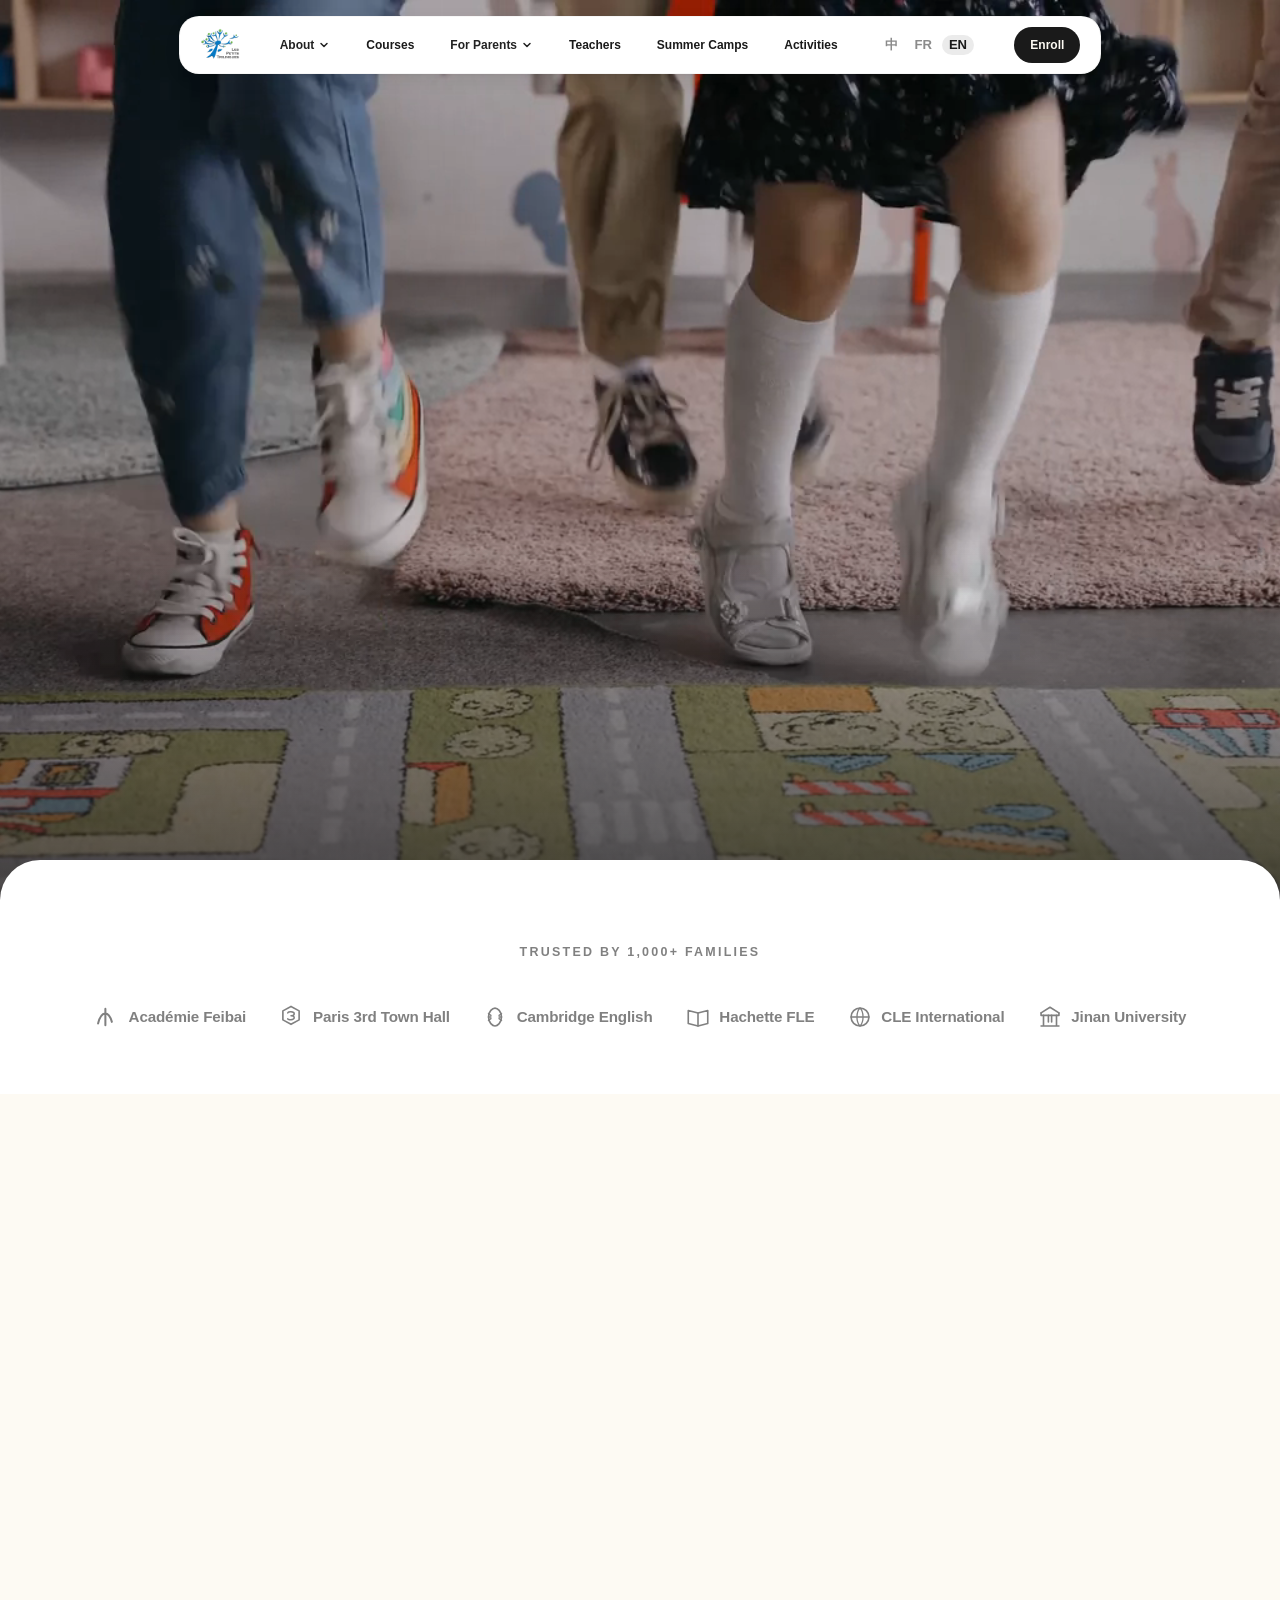
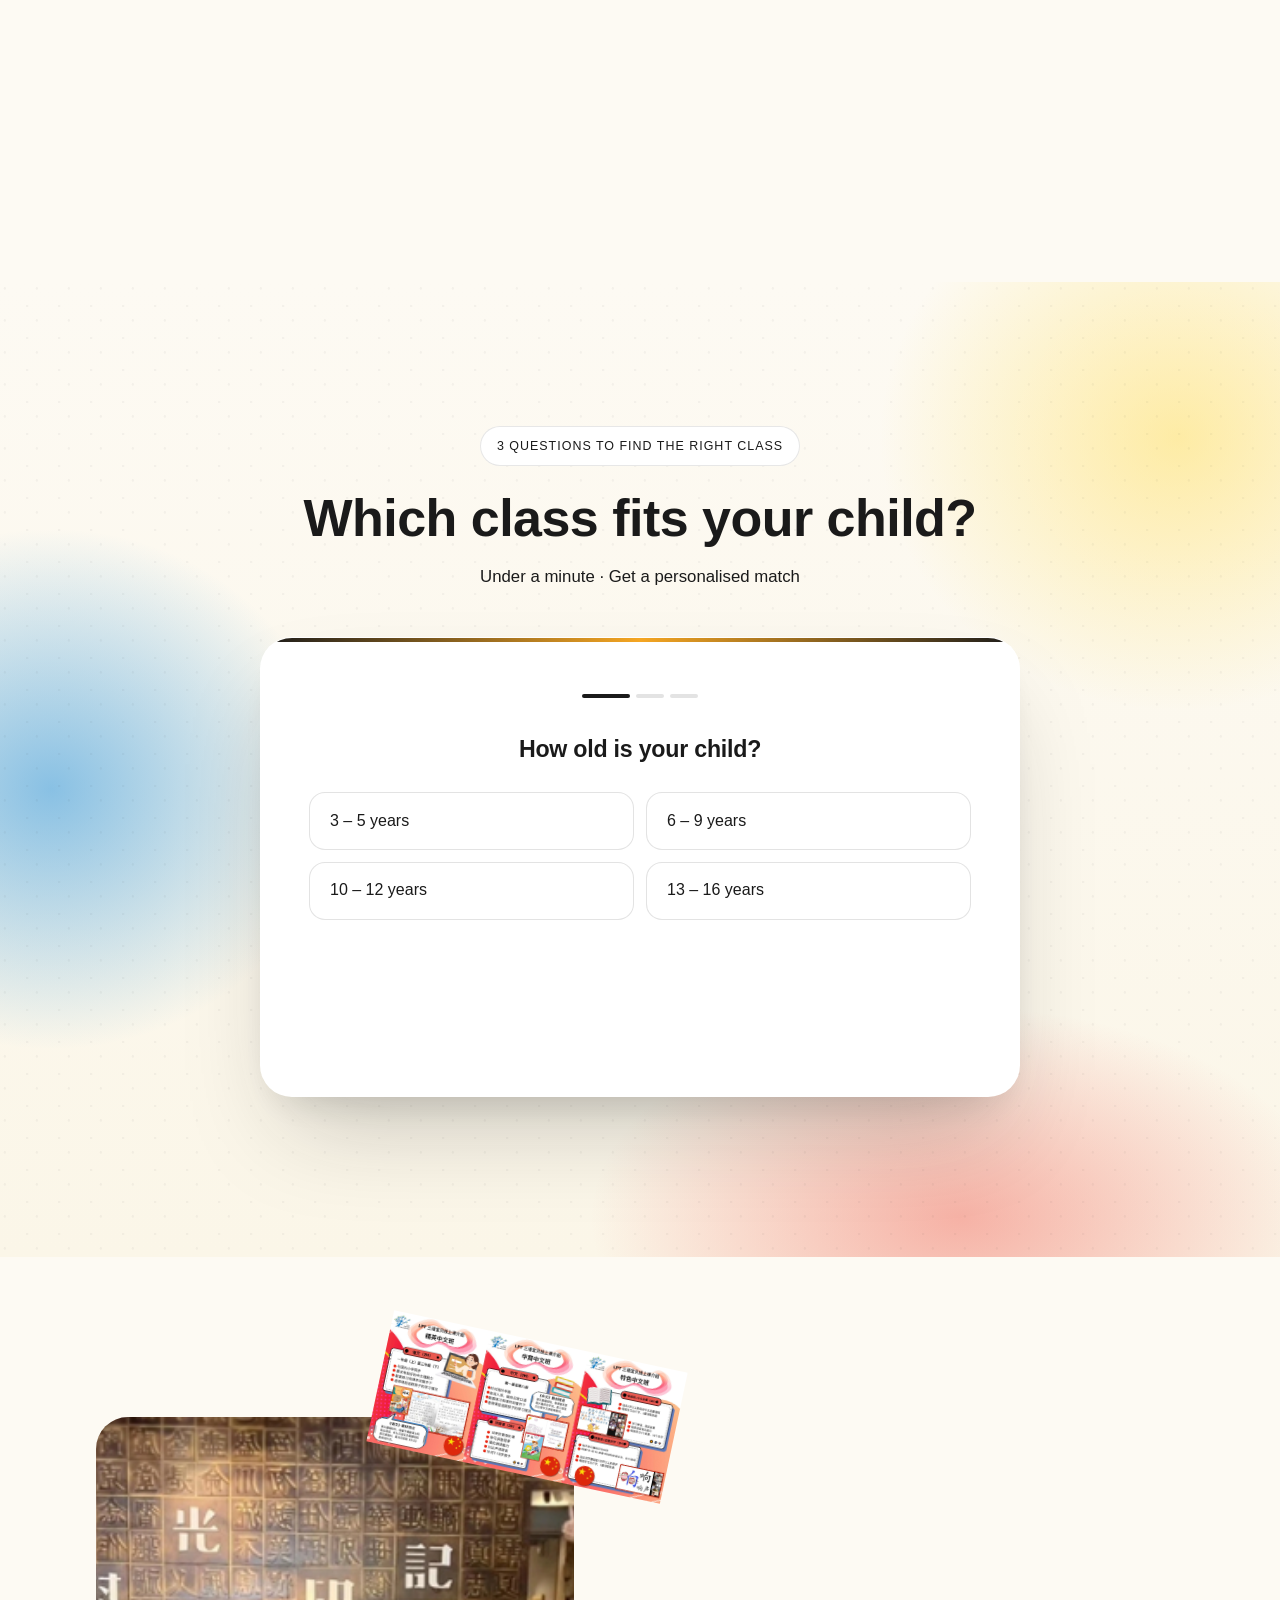
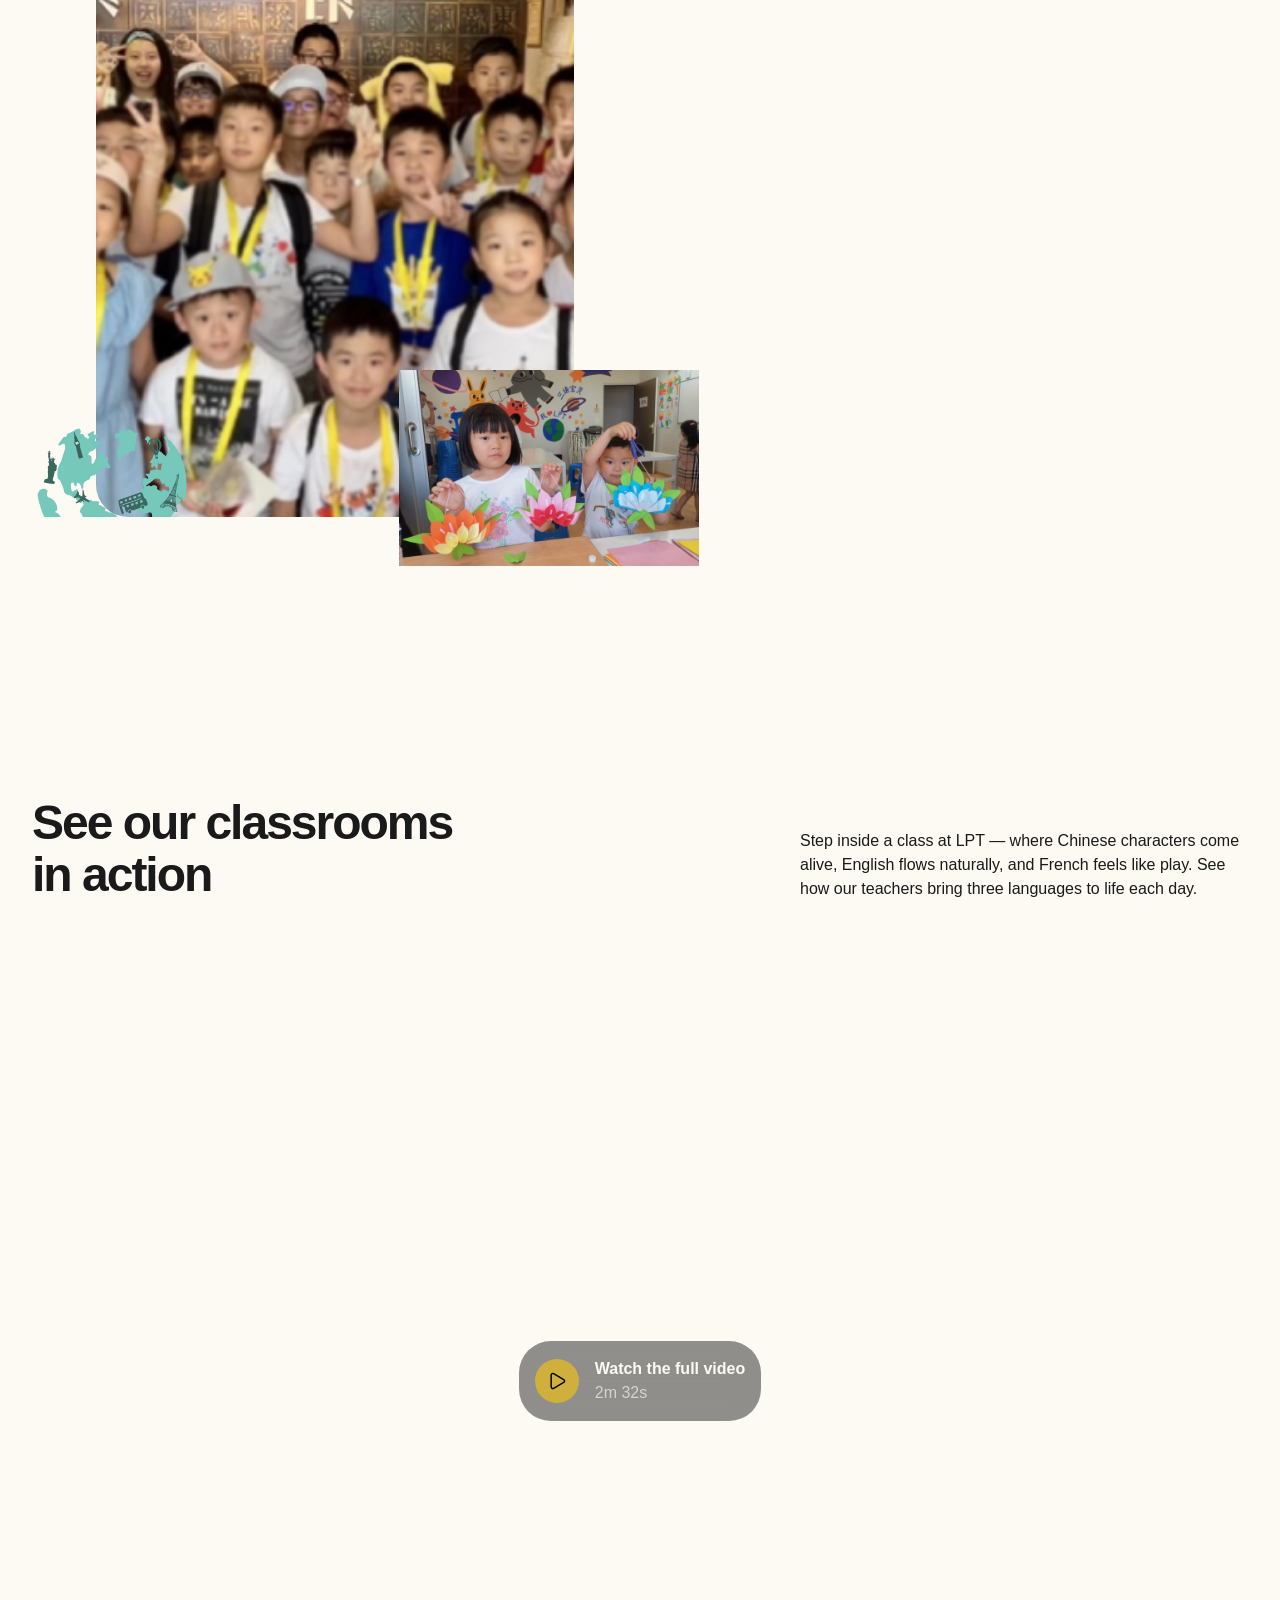
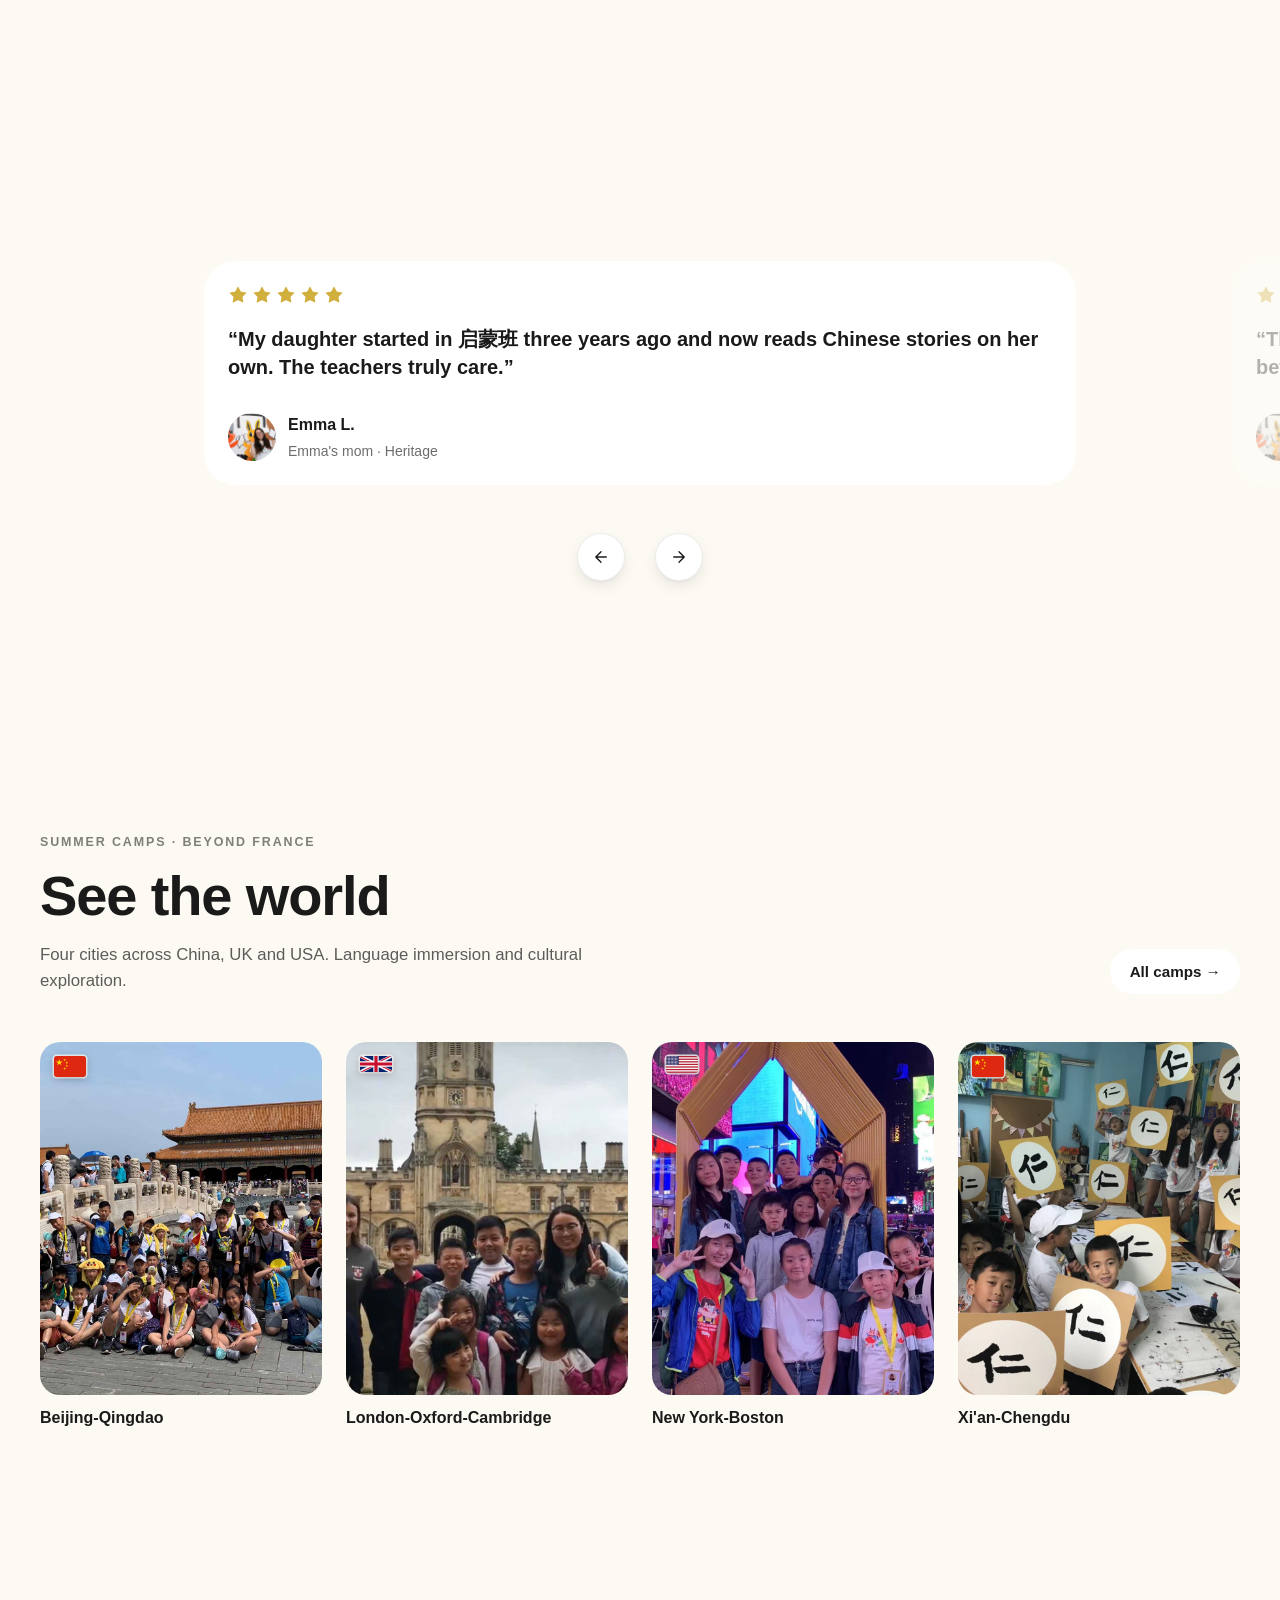
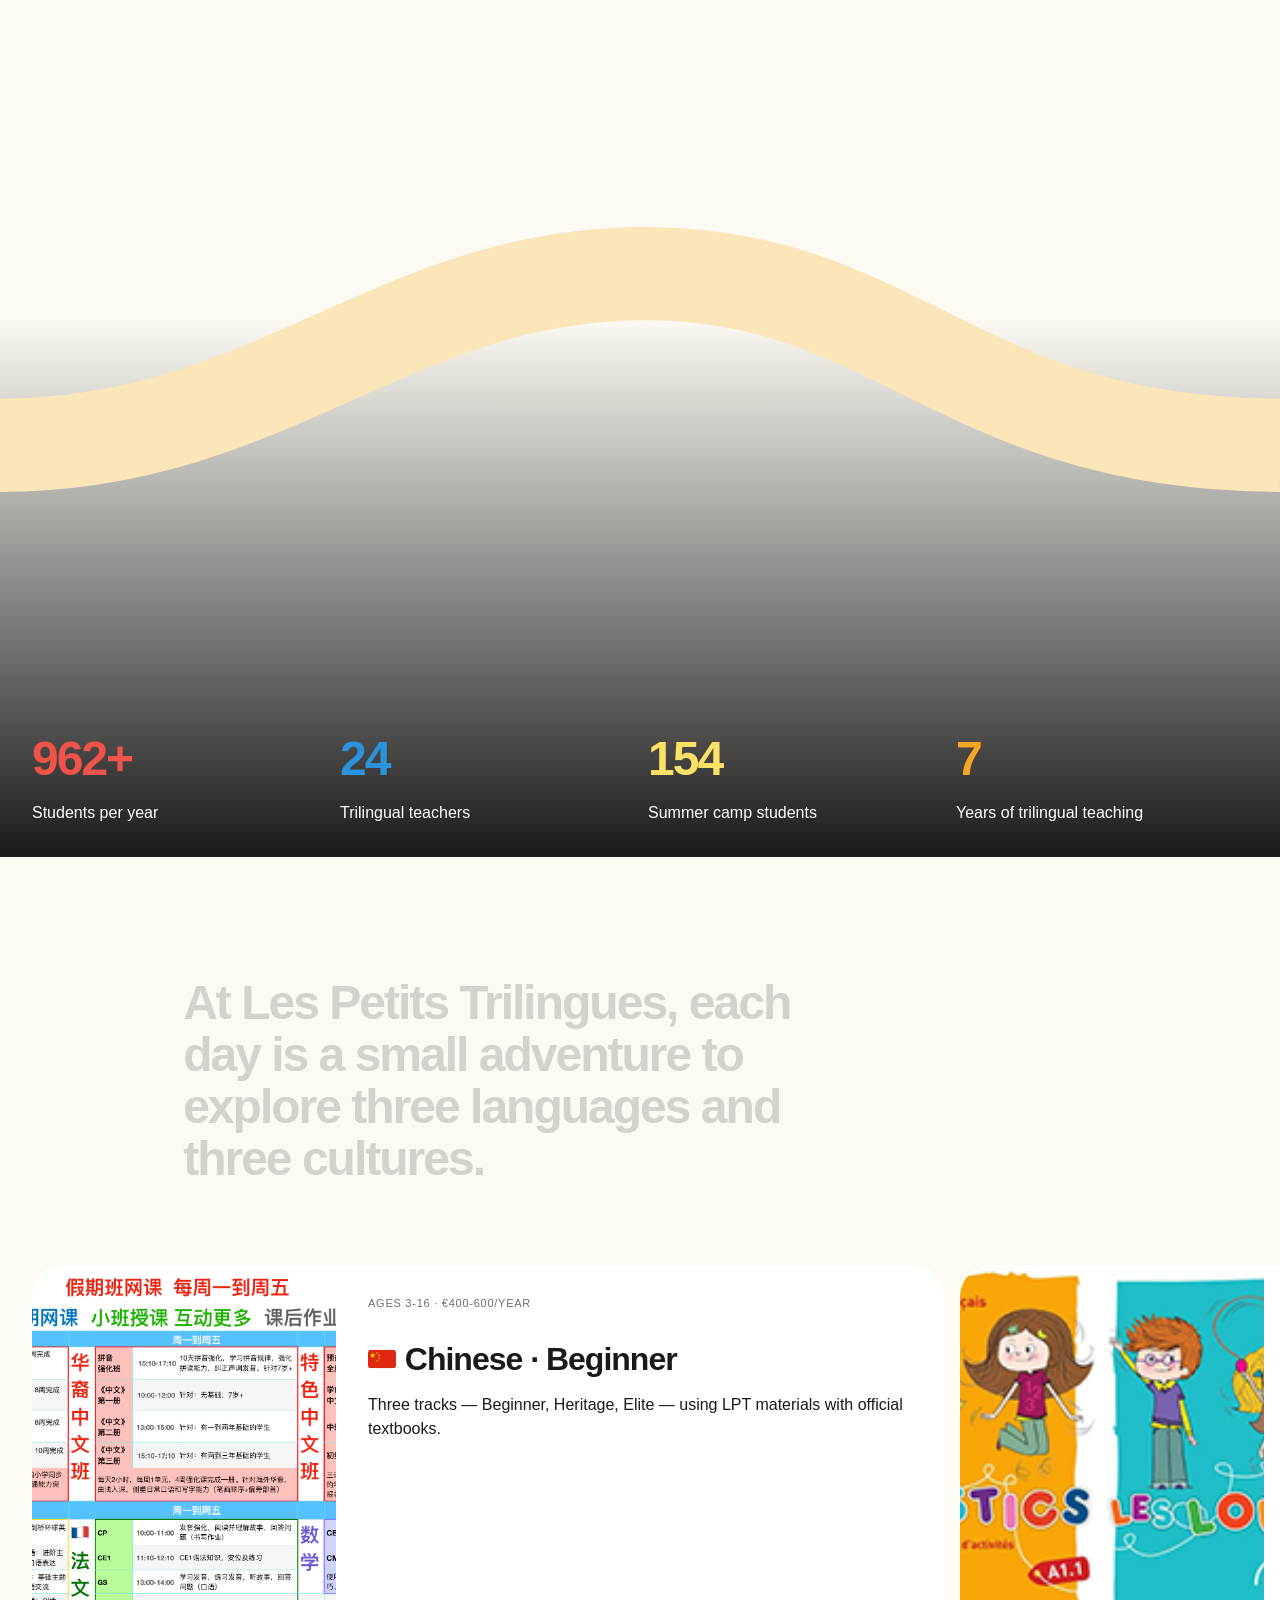
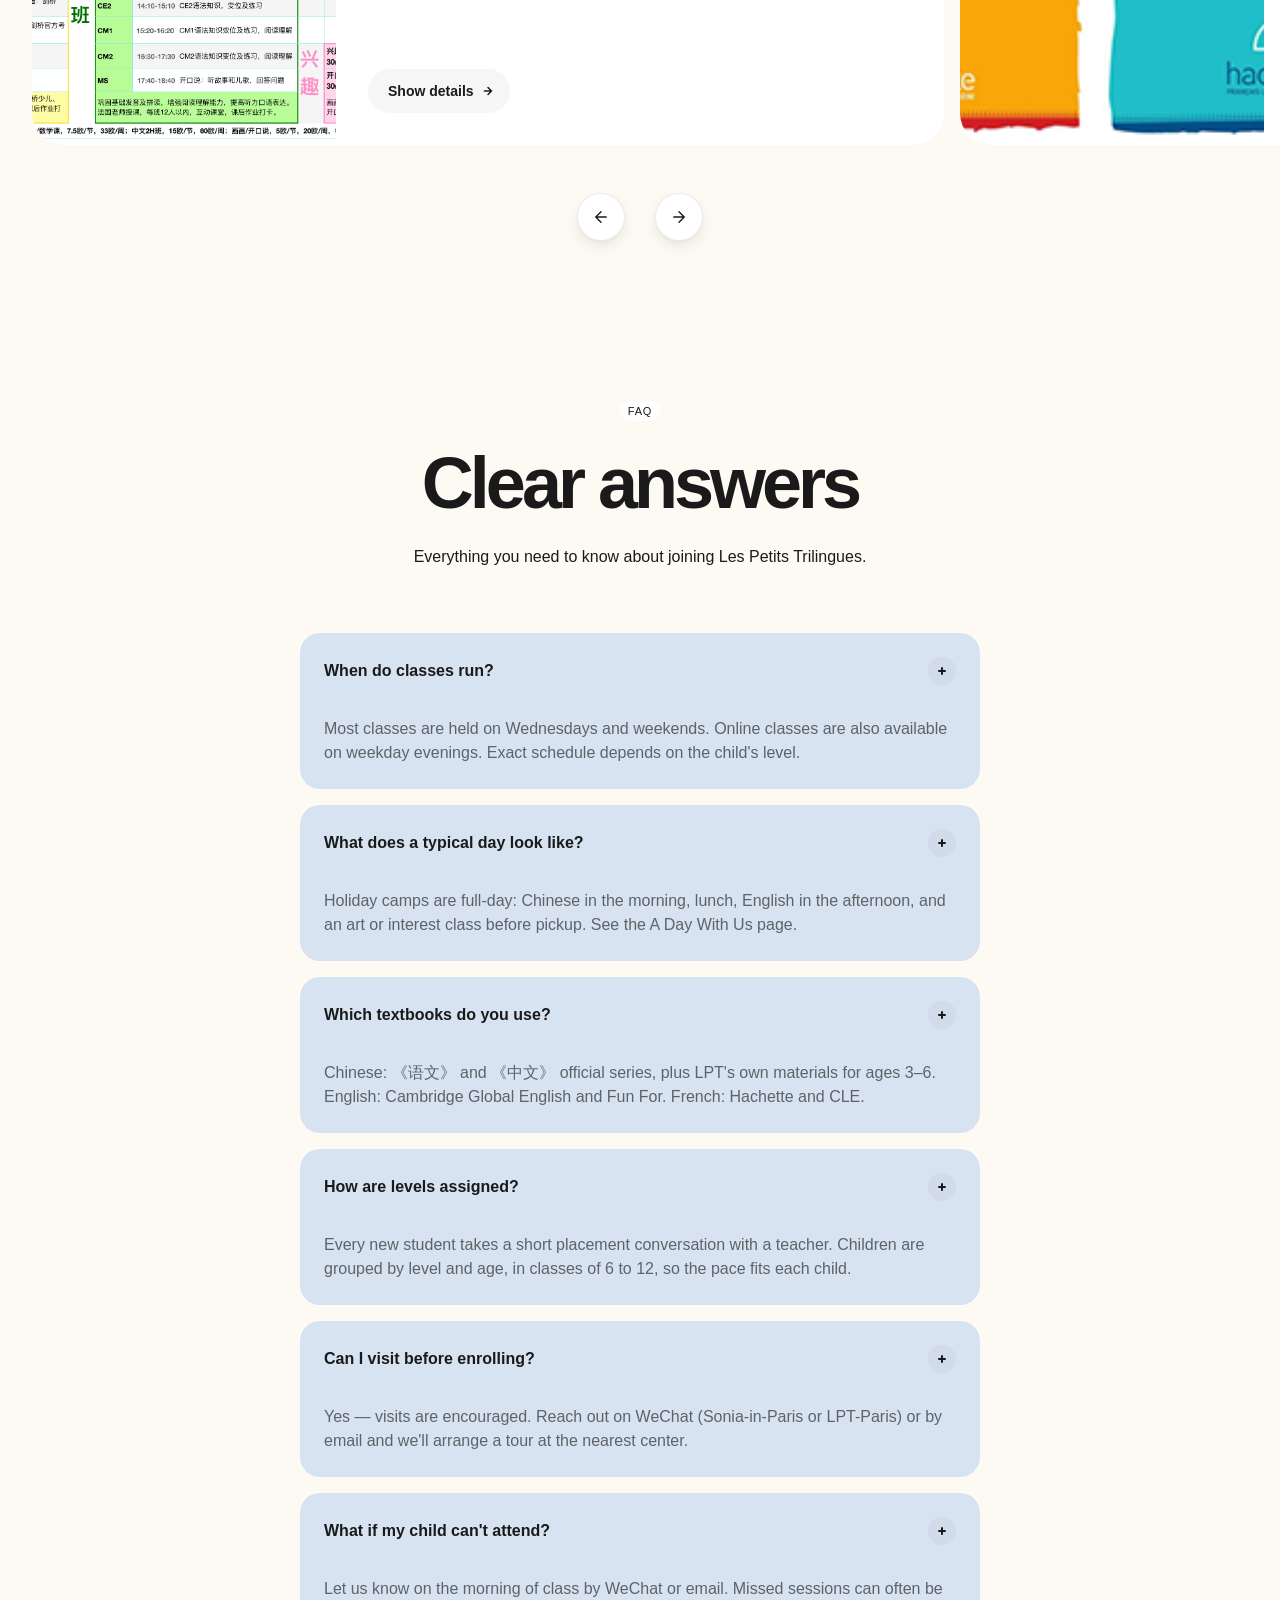
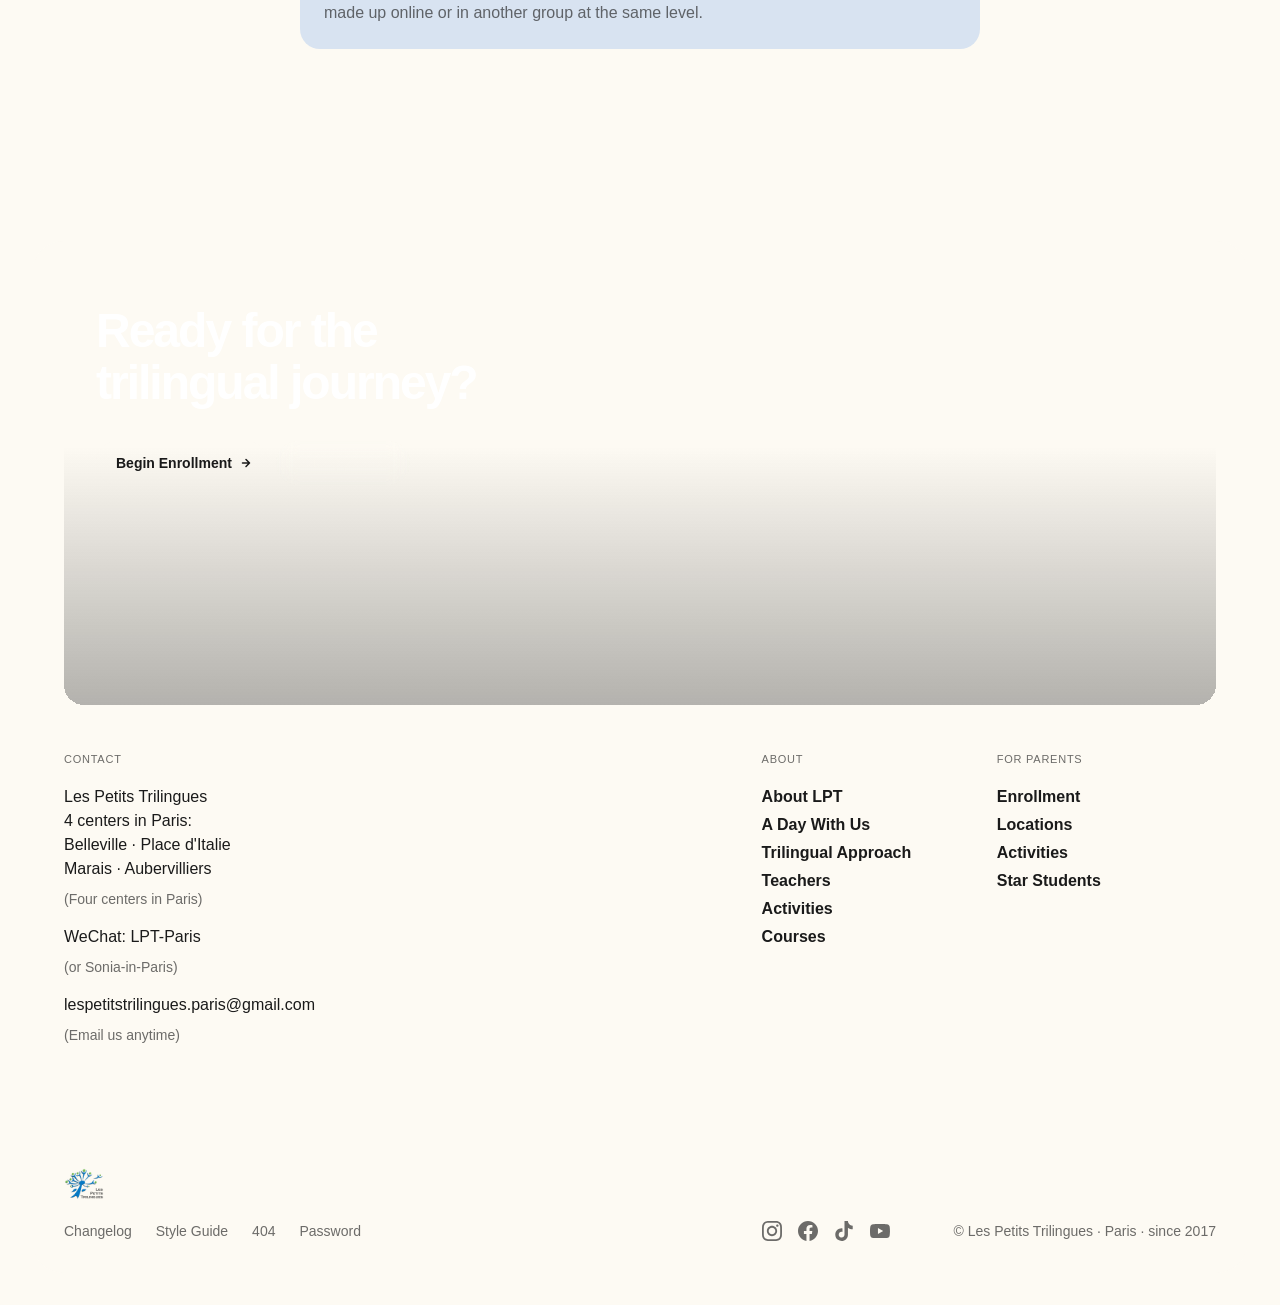
==== commit 5447fe6c: "Stats section: rainbow numbers + white labels + edge-to-edge video Stats numbers: each painted in a " ====
--- a/index.html
+++ b/index.html
@@ -6,7 +6,7 @@
   text-rendering: optimizeLegibility;    /* Improves kerning and ligatures */
 }
 </style>
-<link rel="stylesheet" href="assets/css/lang-switch.css?v=1777812143"/><script>try{var l=localStorage.getItem("lpt_lang")||"zh";document.documentElement.setAttribute("lang",l);}catch(e){}</script></head><body><div class="master-navigation"><div data-animation="default" class="navbar w-nav" data-easing2="ease" data-easing="ease" data-collapse="medium" data-w-id="b37911c6-a26d-aee2-6377-d32fabf87afd" role="banner" data-no-scroll="1" data-duration="200" data-doc-height="1"><div class="nav-mobile-bg"></div><div class="nav-container"><a href="index.html" aria-current="page" class="brand-nav w-nav-brand w--current"><img src="assets/images/6908c818b68ed7a637628a9e_Logo.png" loading="lazy" alt="Logo" class="logo-nav"/></a><nav role="navigation" class="nav-menu w-nav-menu"><div class="nav-menu-inner"><div data-hover="true" data-delay="0" class="nav-dropdown w-dropdown"><div class="nav-dropdown-toggle w-dropdown-toggle"><div><span data-lang="zh">关于</span><span data-lang="fr">À propos</span><span data-lang="en">About</span></div><div class="icon-dropdown w-embed"><svg xmlns="http://www.w3.org/2000/svg" width="100%" height="100%" viewBox="0 0 12 12" fill="none">
+<link rel="stylesheet" href="assets/css/lang-switch.css?v=1777812257"/><script>try{var l=localStorage.getItem("lpt_lang")||"zh";document.documentElement.setAttribute("lang",l);}catch(e){}</script></head><body><div class="master-navigation"><div data-animation="default" class="navbar w-nav" data-easing2="ease" data-easing="ease" data-collapse="medium" data-w-id="b37911c6-a26d-aee2-6377-d32fabf87afd" role="banner" data-no-scroll="1" data-duration="200" data-doc-height="1"><div class="nav-mobile-bg"></div><div class="nav-container"><a href="index.html" aria-current="page" class="brand-nav w-nav-brand w--current"><img src="assets/images/6908c818b68ed7a637628a9e_Logo.png" loading="lazy" alt="Logo" class="logo-nav"/></a><nav role="navigation" class="nav-menu w-nav-menu"><div class="nav-menu-inner"><div data-hover="true" data-delay="0" class="nav-dropdown w-dropdown"><div class="nav-dropdown-toggle w-dropdown-toggle"><div><span data-lang="zh">关于</span><span data-lang="fr">À propos</span><span data-lang="en">About</span></div><div class="icon-dropdown w-embed"><svg xmlns="http://www.w3.org/2000/svg" width="100%" height="100%" viewBox="0 0 12 12" fill="none">
   <path d="M3 4.5L6 7.5L9 4.5" stroke="currentColor" stroke-width="var(--_❇️-icon---icon-stroke)" stroke-linecap="round" stroke-linejoin="round"/>
 </svg></div><div class="icon-mobile-drodown"><div class="mobile-dropdown-line"></div><div class="mobile-dropdown-line absolute"></div></div></div><nav class="nav-dropdown-list w-dropdown-list"><div class="nav-inner-dropdown-list"><a href="about/index.html" class="nav-dropdown-link"><span data-lang="zh">关于三语宝贝</span><span data-lang="fr">Notre école</span><span data-lang="en">About LPT</span></a><a href="day-plan/index.html" class="nav-dropdown-link"><span data-lang="zh">一日安排</span><span data-lang="fr">Une journée</span><span data-lang="en">A Day With Us</span></a><a href="food/index.html" class="nav-dropdown-link"><span data-lang="zh">三语特色</span><span data-lang="fr">Approche trilingue</span><span data-lang="en">Trilingual Approach</span></a></div></nav></div><a href="programs/index.html" class="nav-link w-inline-block"><div><span data-lang="zh">课程</span><span data-lang="fr">Nos cours</span><span data-lang="en">Courses</span></div></a><div data-hover="true" data-delay="0" class="nav-dropdown w-dropdown"><div class="nav-dropdown-toggle w-dropdown-toggle"><div><span data-lang="zh">家长</span><span data-lang="fr">Parents</span><span data-lang="en">For Parents</span></div><div class="icon-dropdown w-embed"><svg xmlns="http://www.w3.org/2000/svg" width="100%" height="100%" viewBox="0 0 12 12" fill="none">
   <path d="M3 4.5L6 7.5L9 4.5" stroke="currentColor" stroke-width="var(--_❇️-icon---icon-stroke)" stroke-linecap="round" stroke-linejoin="round"/>
@@ -408,4 +408,4 @@
     });
   });
 });
-</script><script src="assets/js/lang-switch.js?v=1777812143" defer></script></body></html>+</script><script src="assets/js/lang-switch.js?v=1777812257" defer></script></body></html>
--- a/assets/css/lang-switch.css
+++ b/assets/css/lang-switch.css
@@ -738,15 +738,47 @@
 .section.blog-carousel-section,
 .section.faq-section { z-index: 2; position: relative; }
 
-/* Stats numbers pop in brand red — same trick the real LPT site uses
-   on "7年 / 25名 / 160+ / 1 000+" so the numbers read as headline first. */
-.section.stats-section .stat-count h3,
-.section.stats-section .text-h2 {
+/* Stats section: video edge-to-edge. The template's `.section`
+   default has 16px horizontal padding on mobile (and similar on
+   desktop) — kill it on the stats block specifically so the
+   .video-stats wrapper covers the full viewport width. */
+.section.stats-section {
+  padding-left: 0 !important;
+  padding-right: 0 !important;
+}
+.section.stats-section .video-stats {
+  width: 100% !important;
+  max-width: 100% !important;
+  margin-left: 0 !important;
+  margin-right: 0 !important;
+  border-radius: 0 !important;
+}
+
+/* Stats: each number painted in a different brand colour, rotating
+   through the LPT palette (red → blue → yellow → orange). The section
+   sits over a dark video, so the labels go pure white. Bigger pop,
+   playful, and the whole row reads as a brand statement. */
+.section.stats-section .stat-item:nth-child(1) .stat-count h3,
+.section.stats-section .stat-item:nth-child(1) .stat-count .text-h2 {
   color: var(--lpt-red) !important;
 }
+.section.stats-section .stat-item:nth-child(2) .stat-count h3,
+.section.stats-section .stat-item:nth-child(2) .stat-count .text-h2 {
+  color: var(--lpt-blue) !important;
+}
+.section.stats-section .stat-item:nth-child(3) .stat-count h3,
+.section.stats-section .stat-item:nth-child(3) .stat-count .text-h2 {
+  color: var(--lpt-yellow) !important;
+}
+.section.stats-section .stat-item:nth-child(4) .stat-count h3,
+.section.stats-section .stat-item:nth-child(4) .stat-count .text-h2 {
+  color: var(--lpt-primary) !important;
+}
+/* Labels (Élèves/an, Enseignants, …) sit on the dark video — pure white. */
 .section.stats-section .stat-item > div:not(.stat-count) {
-  color: var(--lpt-text);
-  opacity: .85;
+  color: #fff !important;
+  opacity: 1 !important;
+  font-weight: 500;
 }
 
 /* Star Students page */
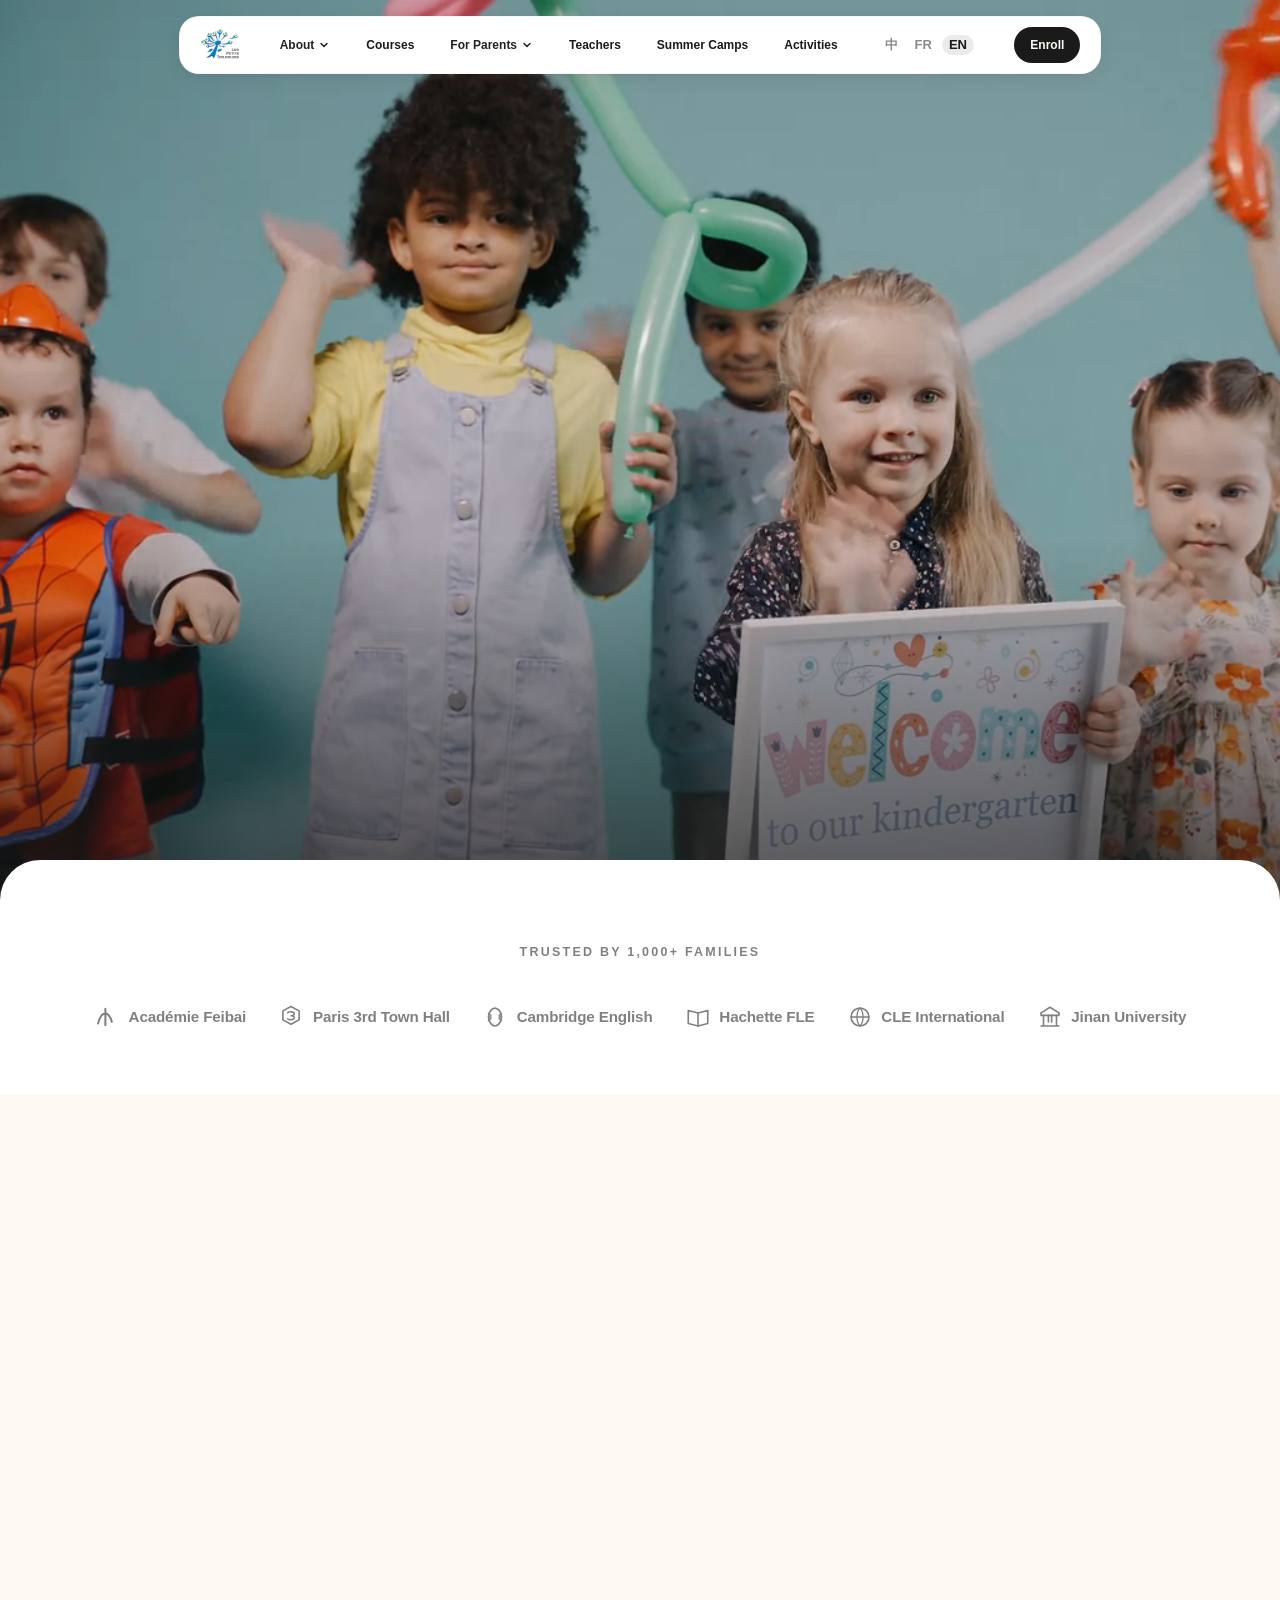
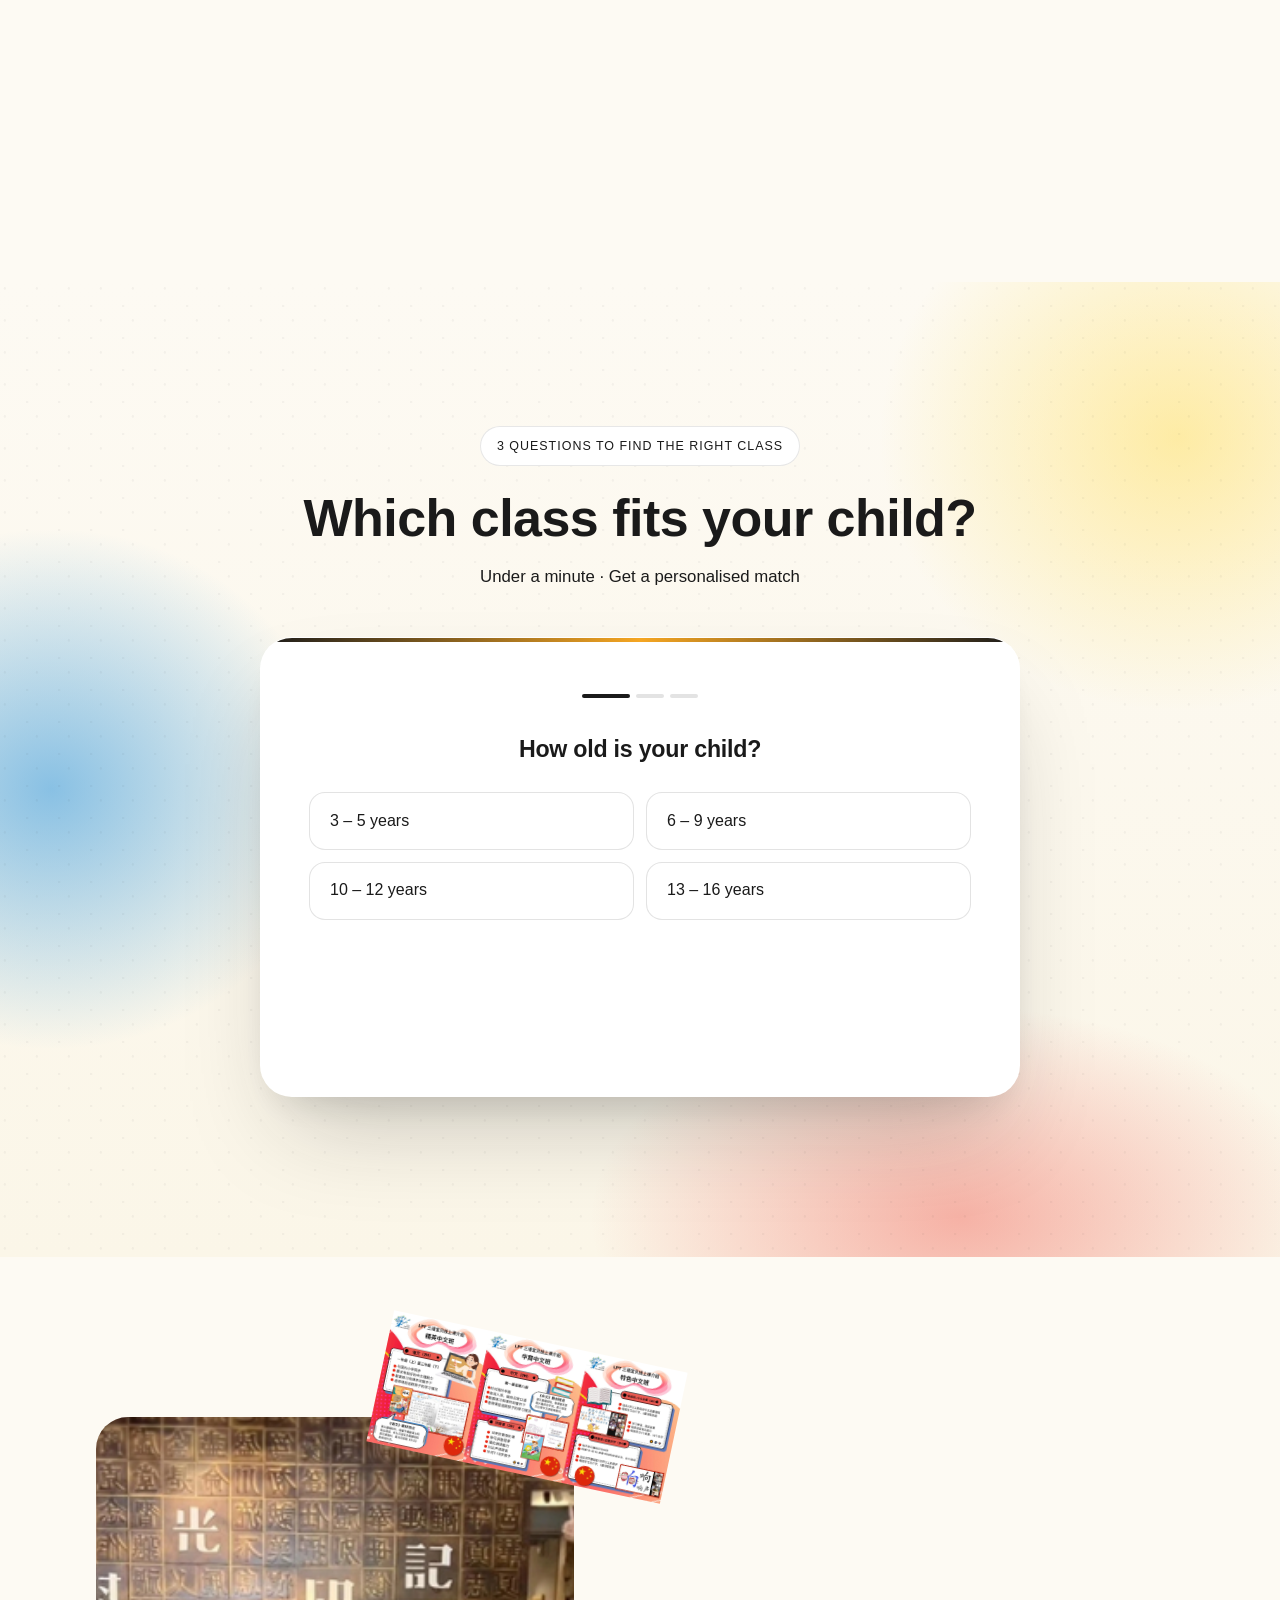
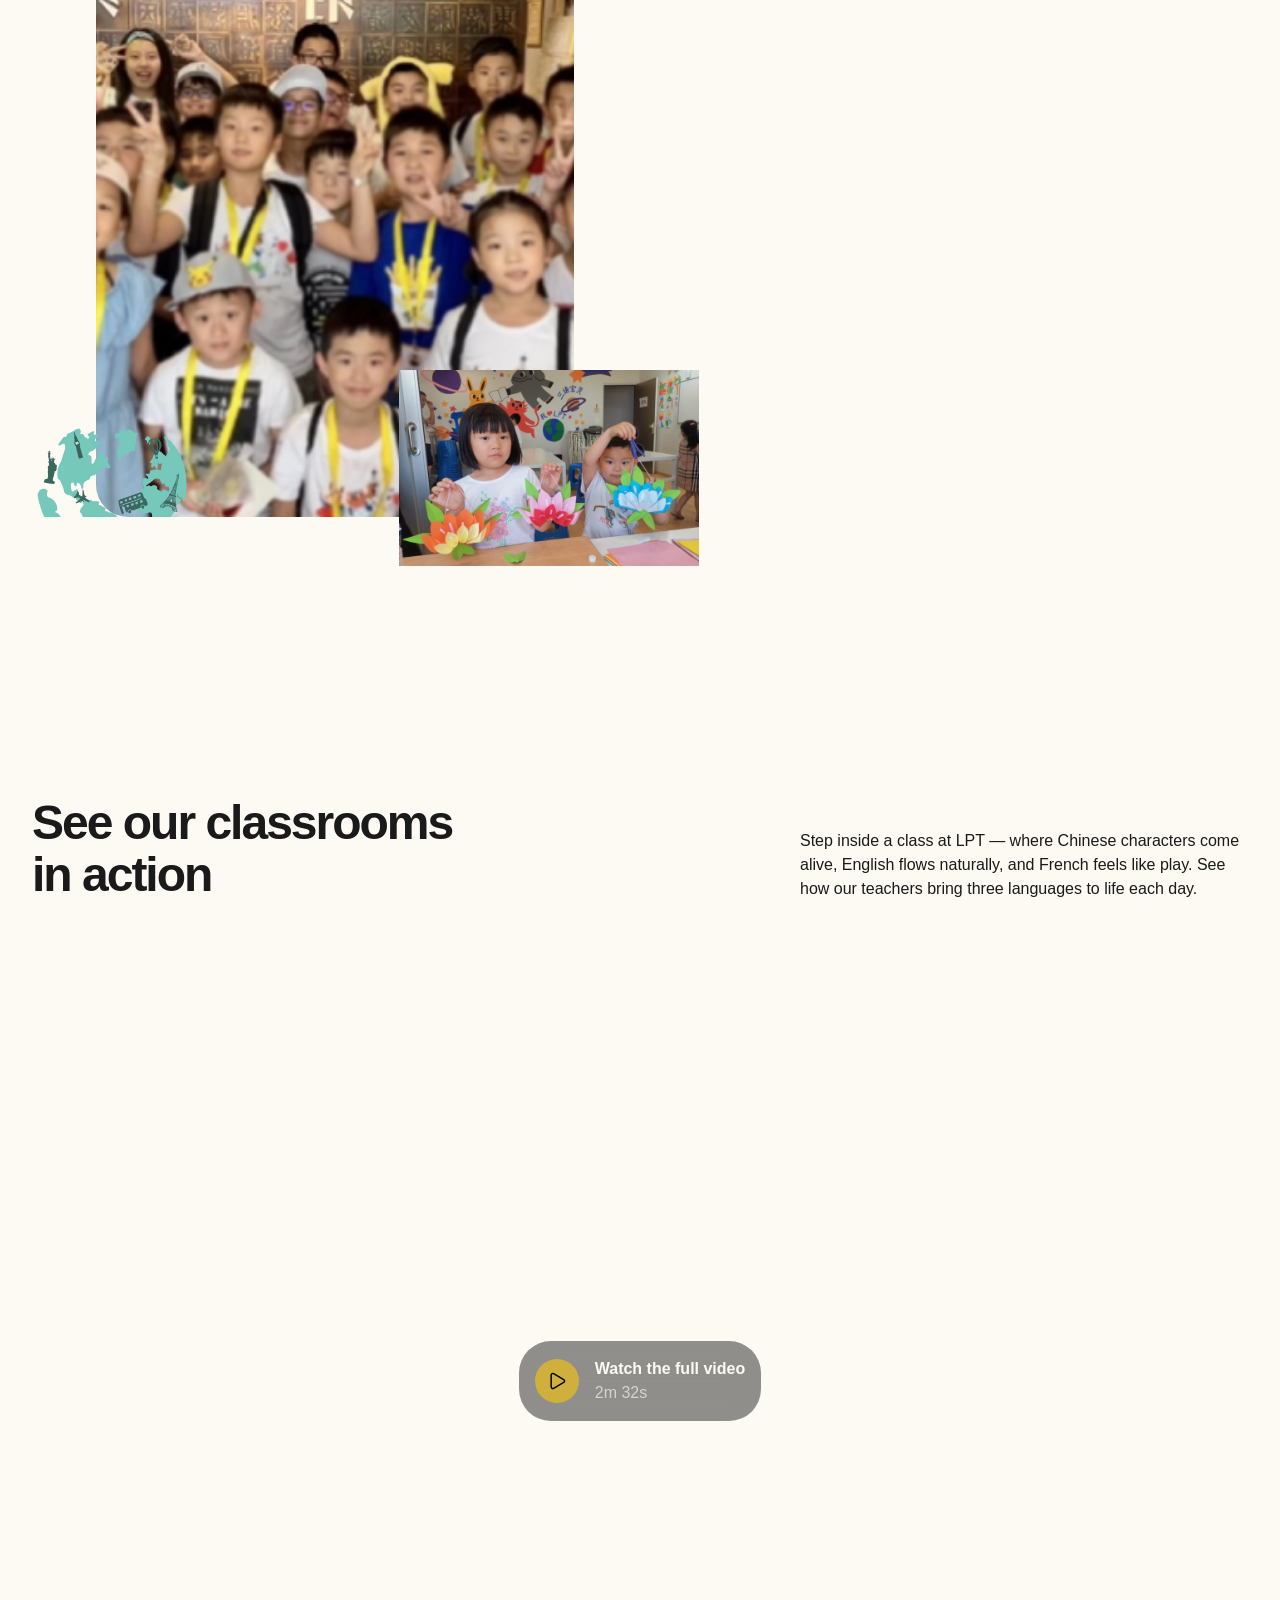
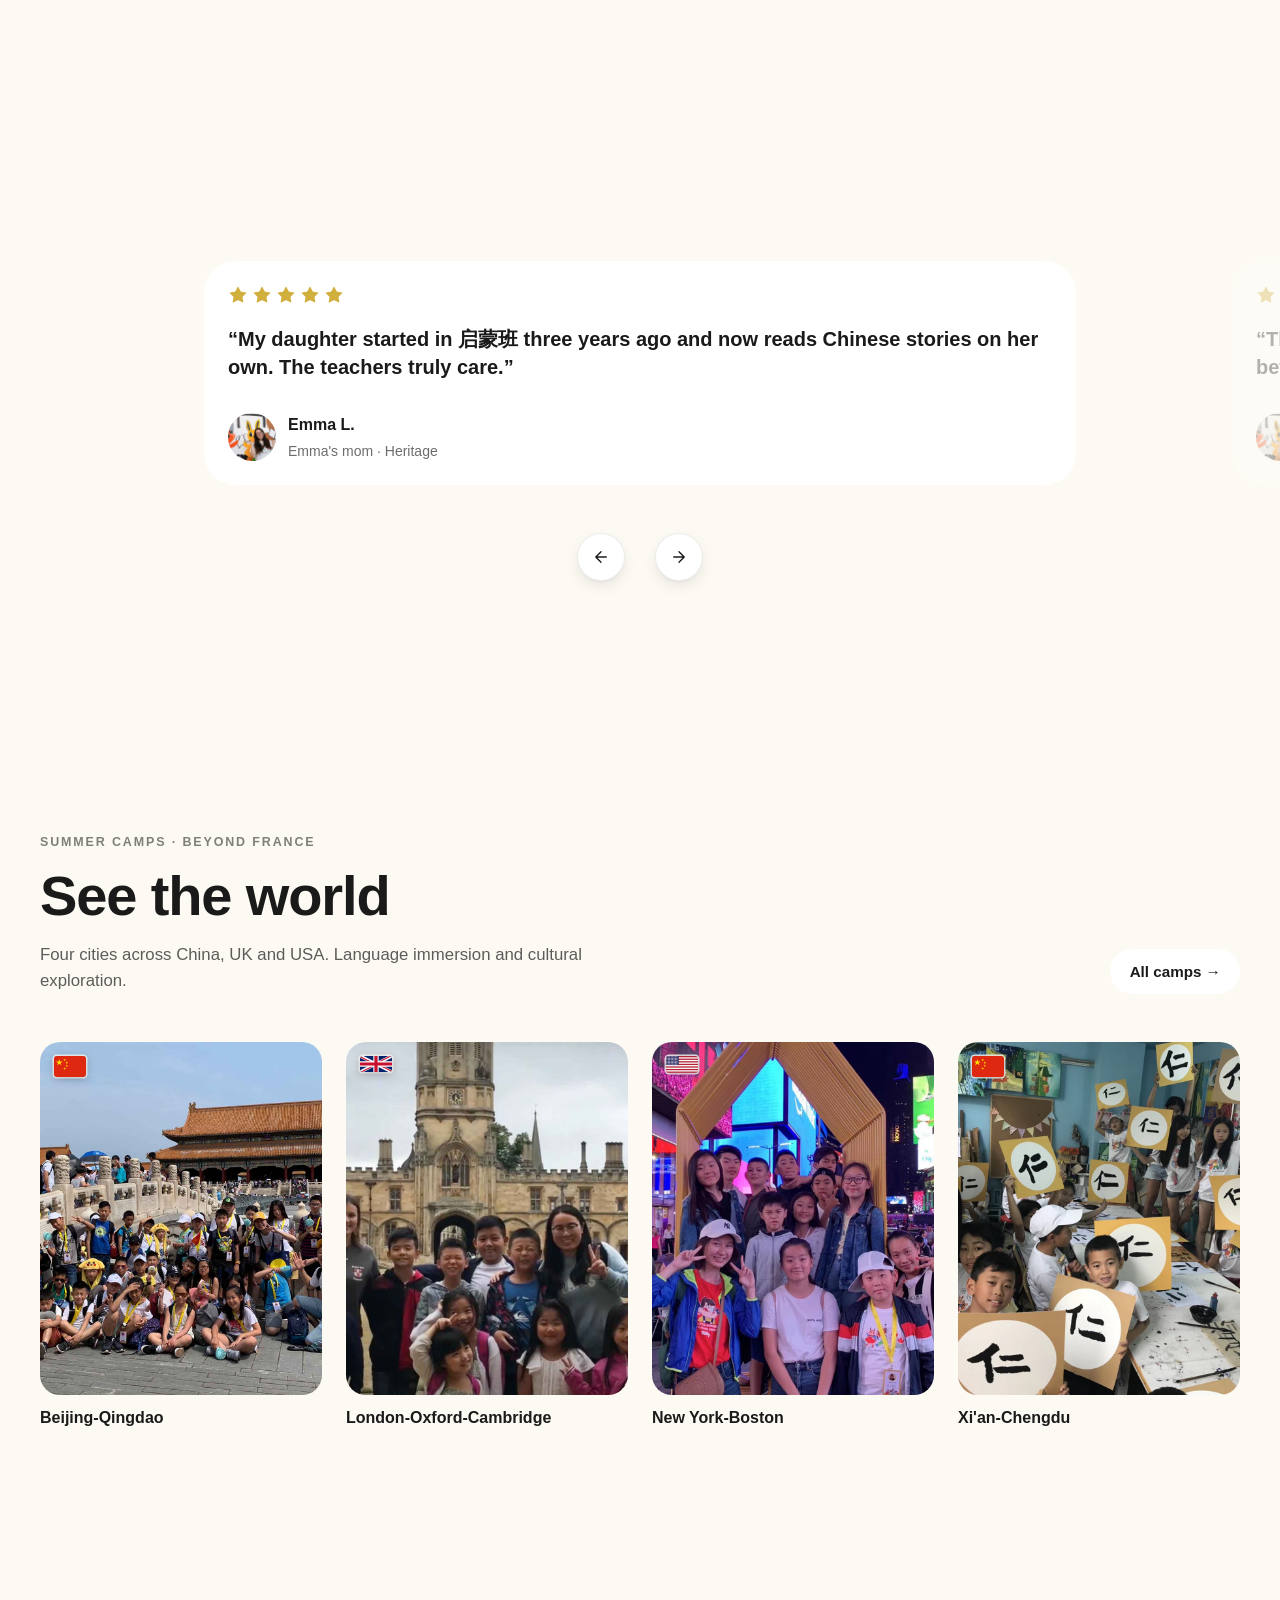
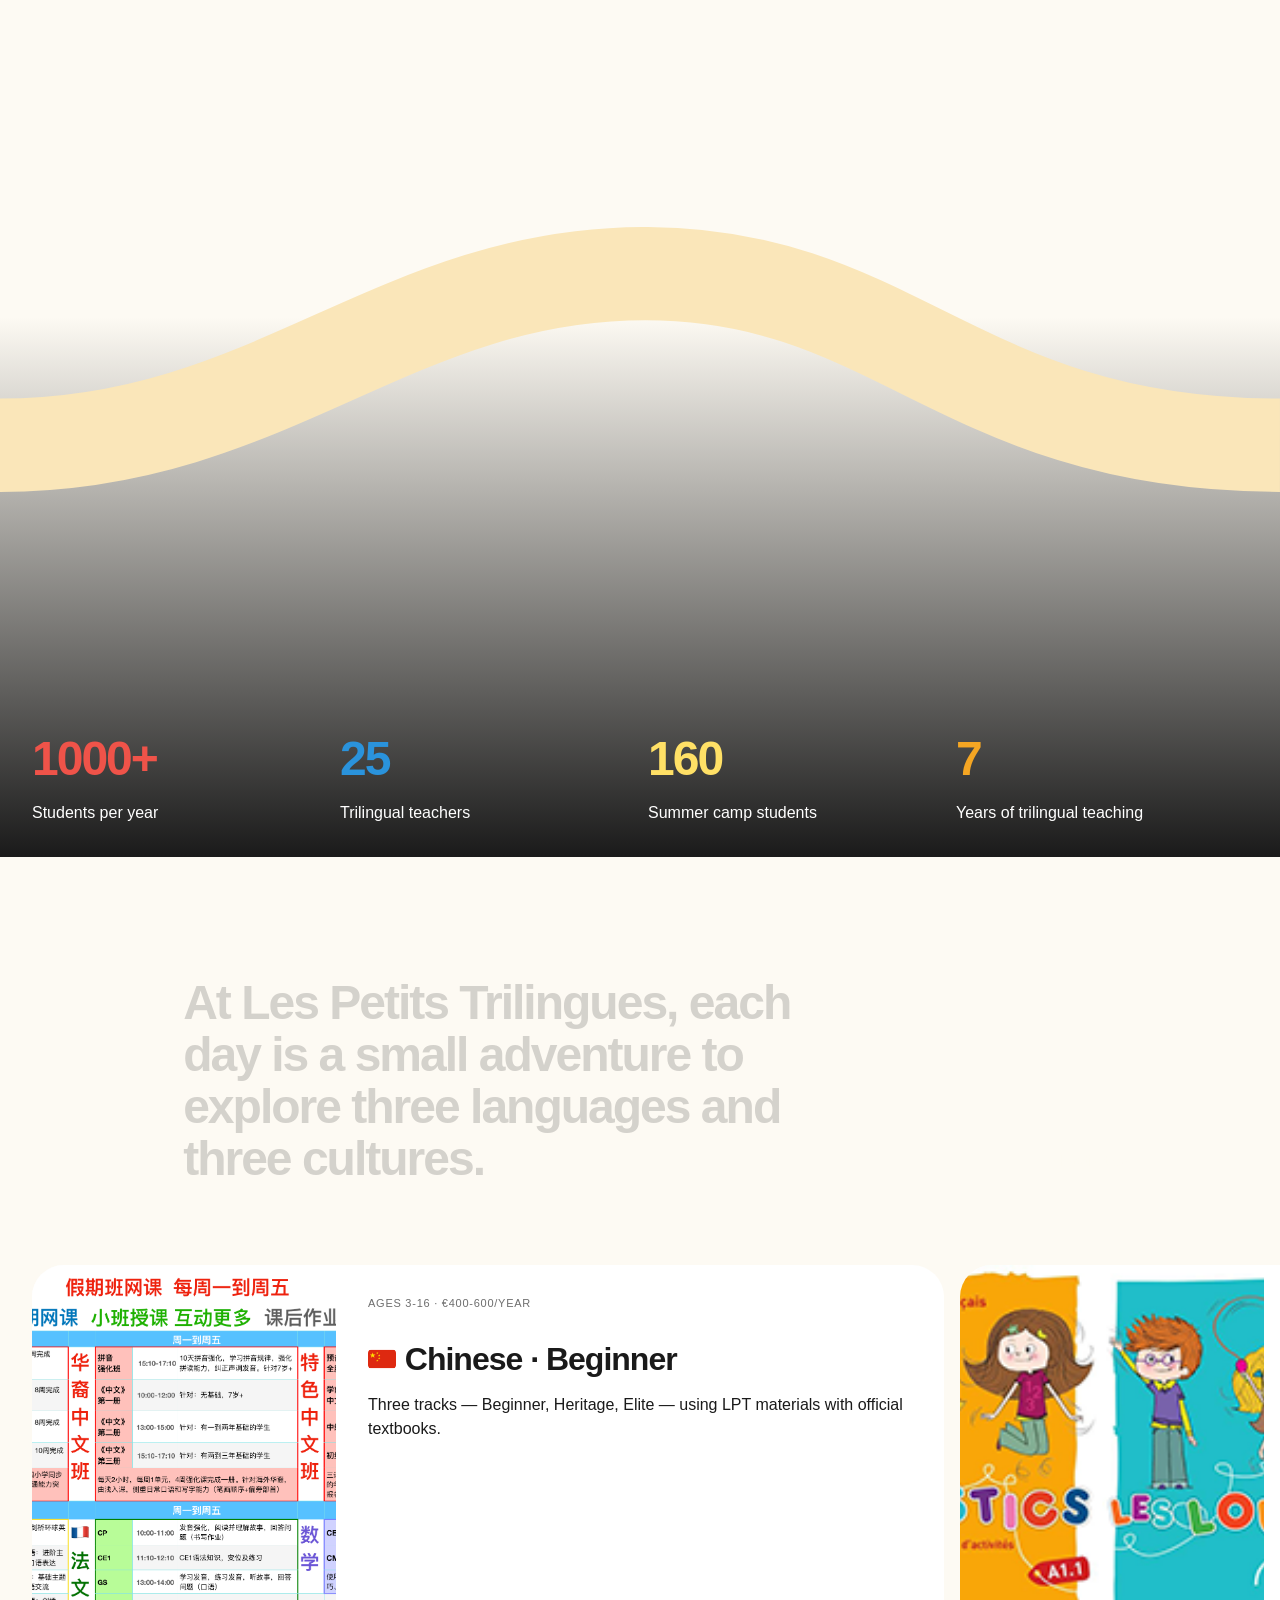
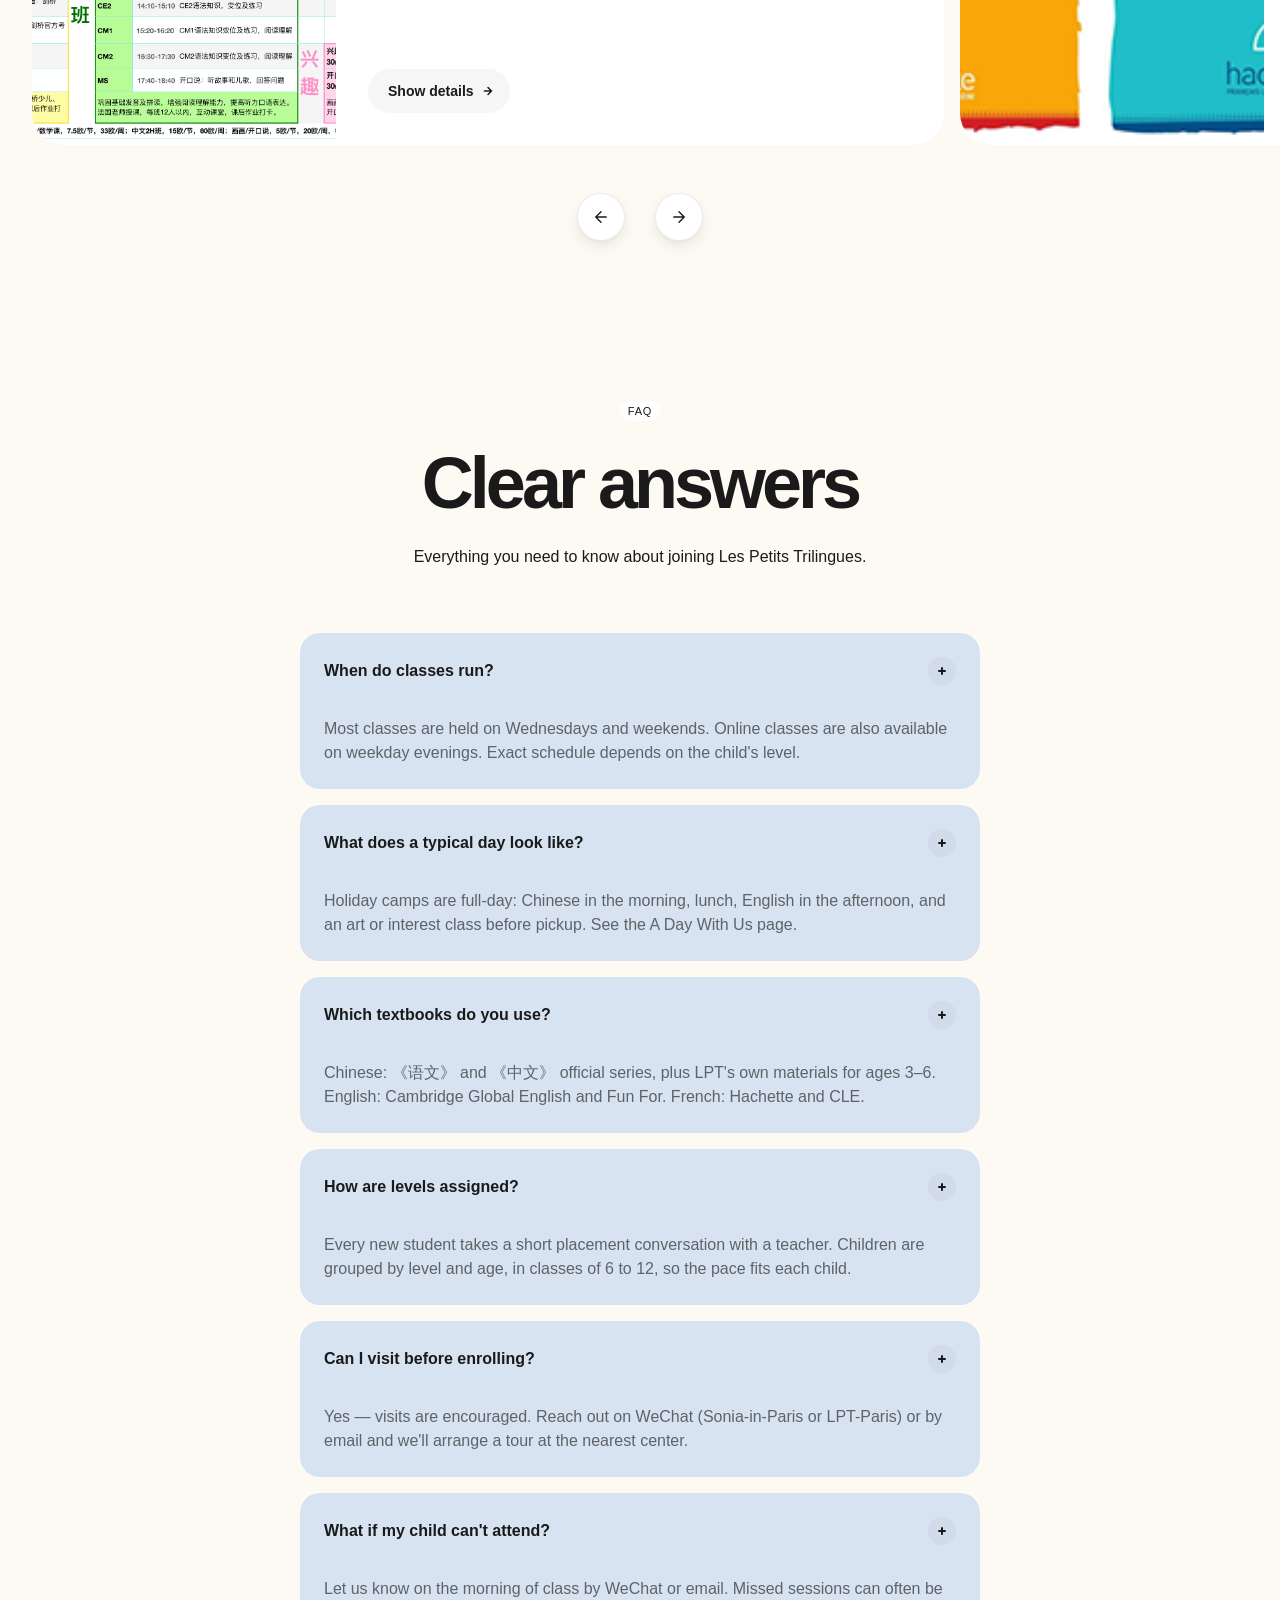
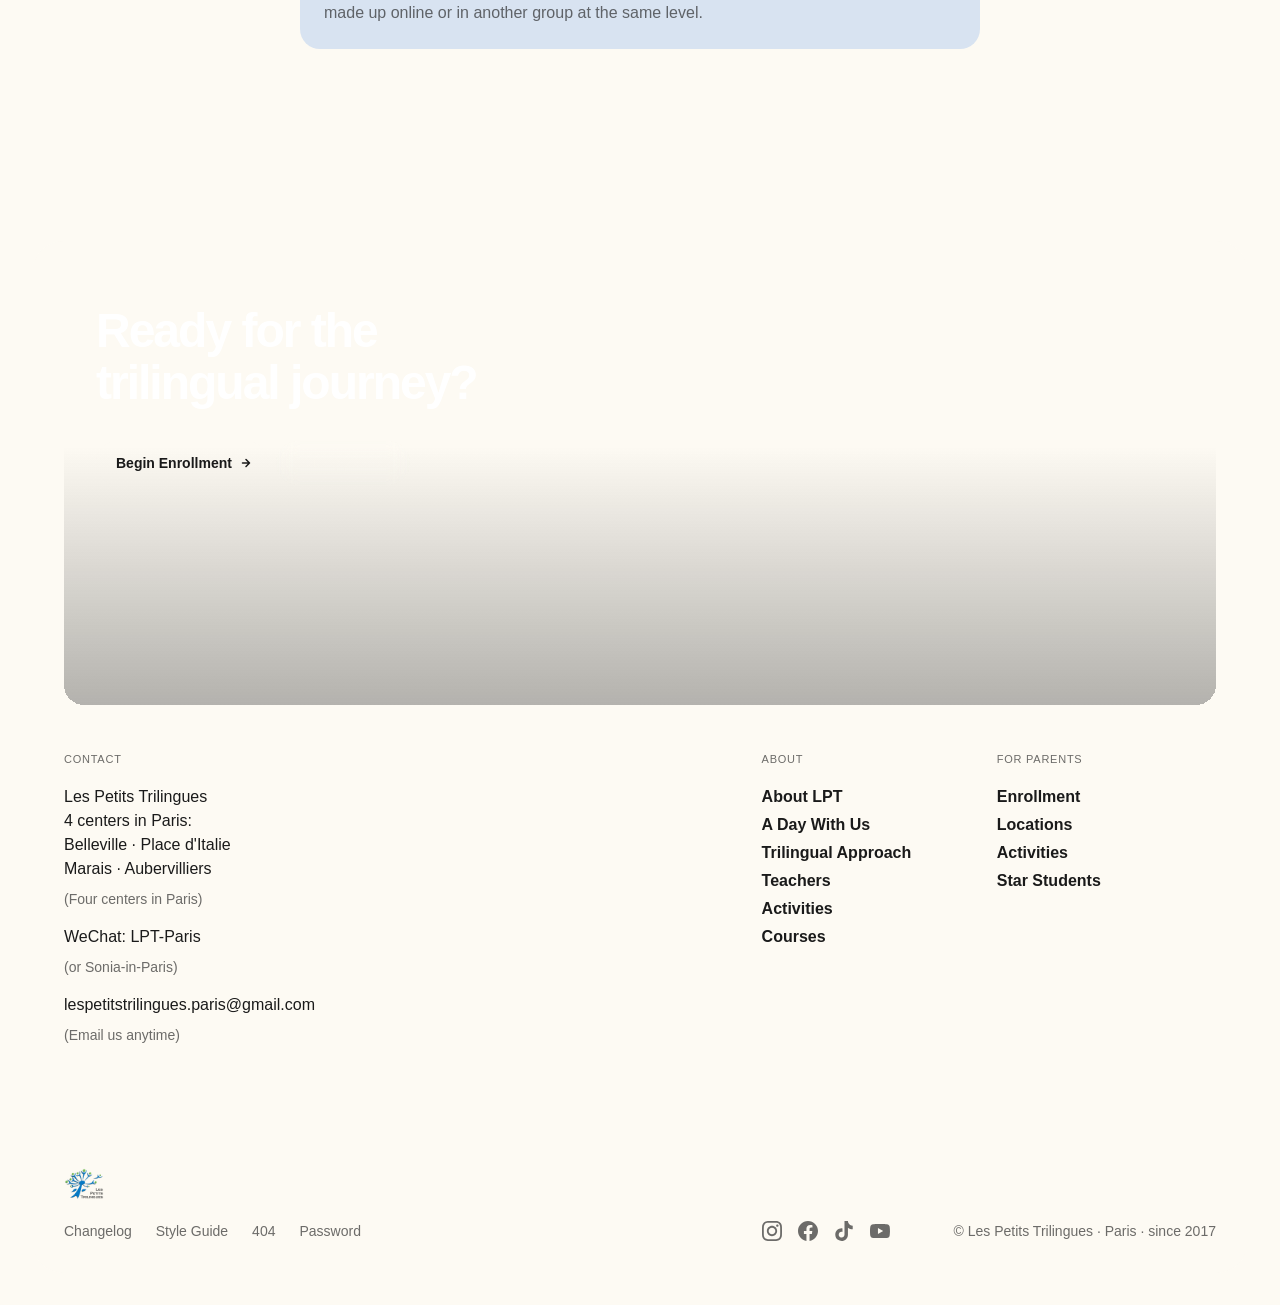
==== commit 2c55ed3d: "Hero sticky: trigger stacking earlier on desktop (50vh → 25vh) 50vh of pre-scroll felt sluggish even" ====
--- a/index.html
+++ b/index.html
@@ -6,7 +6,7 @@
   text-rendering: optimizeLegibility;    /* Improves kerning and ligatures */
 }
 </style>
-<link rel="stylesheet" href="assets/css/lang-switch.css?v=1777812257"/><script>try{var l=localStorage.getItem("lpt_lang")||"zh";document.documentElement.setAttribute("lang",l);}catch(e){}</script></head><body><div class="master-navigation"><div data-animation="default" class="navbar w-nav" data-easing2="ease" data-easing="ease" data-collapse="medium" data-w-id="b37911c6-a26d-aee2-6377-d32fabf87afd" role="banner" data-no-scroll="1" data-duration="200" data-doc-height="1"><div class="nav-mobile-bg"></div><div class="nav-container"><a href="index.html" aria-current="page" class="brand-nav w-nav-brand w--current"><img src="assets/images/6908c818b68ed7a637628a9e_Logo.png" loading="lazy" alt="Logo" class="logo-nav"/></a><nav role="navigation" class="nav-menu w-nav-menu"><div class="nav-menu-inner"><div data-hover="true" data-delay="0" class="nav-dropdown w-dropdown"><div class="nav-dropdown-toggle w-dropdown-toggle"><div><span data-lang="zh">关于</span><span data-lang="fr">À propos</span><span data-lang="en">About</span></div><div class="icon-dropdown w-embed"><svg xmlns="http://www.w3.org/2000/svg" width="100%" height="100%" viewBox="0 0 12 12" fill="none">
+<link rel="stylesheet" href="assets/css/lang-switch.css?v=1777818857"/><script>try{var l=localStorage.getItem("lpt_lang")||"zh";document.documentElement.setAttribute("lang",l);}catch(e){}</script></head><body><div class="master-navigation"><div data-animation="default" class="navbar w-nav" data-easing2="ease" data-easing="ease" data-collapse="medium" data-w-id="b37911c6-a26d-aee2-6377-d32fabf87afd" role="banner" data-no-scroll="1" data-duration="200" data-doc-height="1"><div class="nav-mobile-bg"></div><div class="nav-container"><a href="index.html" aria-current="page" class="brand-nav w-nav-brand w--current"><img src="assets/images/6908c818b68ed7a637628a9e_Logo.png" loading="lazy" alt="Logo" class="logo-nav"/></a><nav role="navigation" class="nav-menu w-nav-menu"><div class="nav-menu-inner"><div data-hover="true" data-delay="0" class="nav-dropdown w-dropdown"><div class="nav-dropdown-toggle w-dropdown-toggle"><div><span data-lang="zh">关于</span><span data-lang="fr">À propos</span><span data-lang="en">About</span></div><div class="icon-dropdown w-embed"><svg xmlns="http://www.w3.org/2000/svg" width="100%" height="100%" viewBox="0 0 12 12" fill="none">
   <path d="M3 4.5L6 7.5L9 4.5" stroke="currentColor" stroke-width="var(--_❇️-icon---icon-stroke)" stroke-linecap="round" stroke-linejoin="round"/>
 </svg></div><div class="icon-mobile-drodown"><div class="mobile-dropdown-line"></div><div class="mobile-dropdown-line absolute"></div></div></div><nav class="nav-dropdown-list w-dropdown-list"><div class="nav-inner-dropdown-list"><a href="about/index.html" class="nav-dropdown-link"><span data-lang="zh">关于三语宝贝</span><span data-lang="fr">Notre école</span><span data-lang="en">About LPT</span></a><a href="day-plan/index.html" class="nav-dropdown-link"><span data-lang="zh">一日安排</span><span data-lang="fr">Une journée</span><span data-lang="en">A Day With Us</span></a><a href="food/index.html" class="nav-dropdown-link"><span data-lang="zh">三语特色</span><span data-lang="fr">Approche trilingue</span><span data-lang="en">Trilingual Approach</span></a></div></nav></div><a href="programs/index.html" class="nav-link w-inline-block"><div><span data-lang="zh">课程</span><span data-lang="fr">Nos cours</span><span data-lang="en">Courses</span></div></a><div data-hover="true" data-delay="0" class="nav-dropdown w-dropdown"><div class="nav-dropdown-toggle w-dropdown-toggle"><div><span data-lang="zh">家长</span><span data-lang="fr">Parents</span><span data-lang="en">For Parents</span></div><div class="icon-dropdown w-embed"><svg xmlns="http://www.w3.org/2000/svg" width="100%" height="100%" viewBox="0 0 12 12" fill="none">
   <path d="M3 4.5L6 7.5L9 4.5" stroke="currentColor" stroke-width="var(--_❇️-icon---icon-stroke)" stroke-linecap="round" stroke-linejoin="round"/>
@@ -408,4 +408,4 @@
     });
   });
 });
-</script><script src="assets/js/lang-switch.js?v=1777812257" defer></script></body></html>+</script><script src="assets/js/lang-switch.js?v=1777818857" defer></script></body></html>
--- a/assets/css/lang-switch.css
+++ b/assets/css/lang-switch.css
@@ -682,10 +682,12 @@
   display: flex;
   flex-direction: column;
   position: sticky;
-  /* Desktop: ~50vh of natural scroll before the hero pins, so the user
-     gets a feel of motion before the stacking takes over. On mobile we
-     override this further down — see the breakpoint below. */
-  top: -50vh;
+  /* Desktop: ~25vh of natural scroll before the hero pins, so the
+     trust-band starts climbing earlier. The 50vh original felt
+     sluggish — the user lost interest waiting for something to
+     happen. On mobile we override to top:0 (pin immediately) — see
+     the breakpoint below. */
+  top: -25vh;
   z-index: 1;
 }
 /* Mobile: skip the 50vh pre-scroll. Pin the hero at top: 0 so the
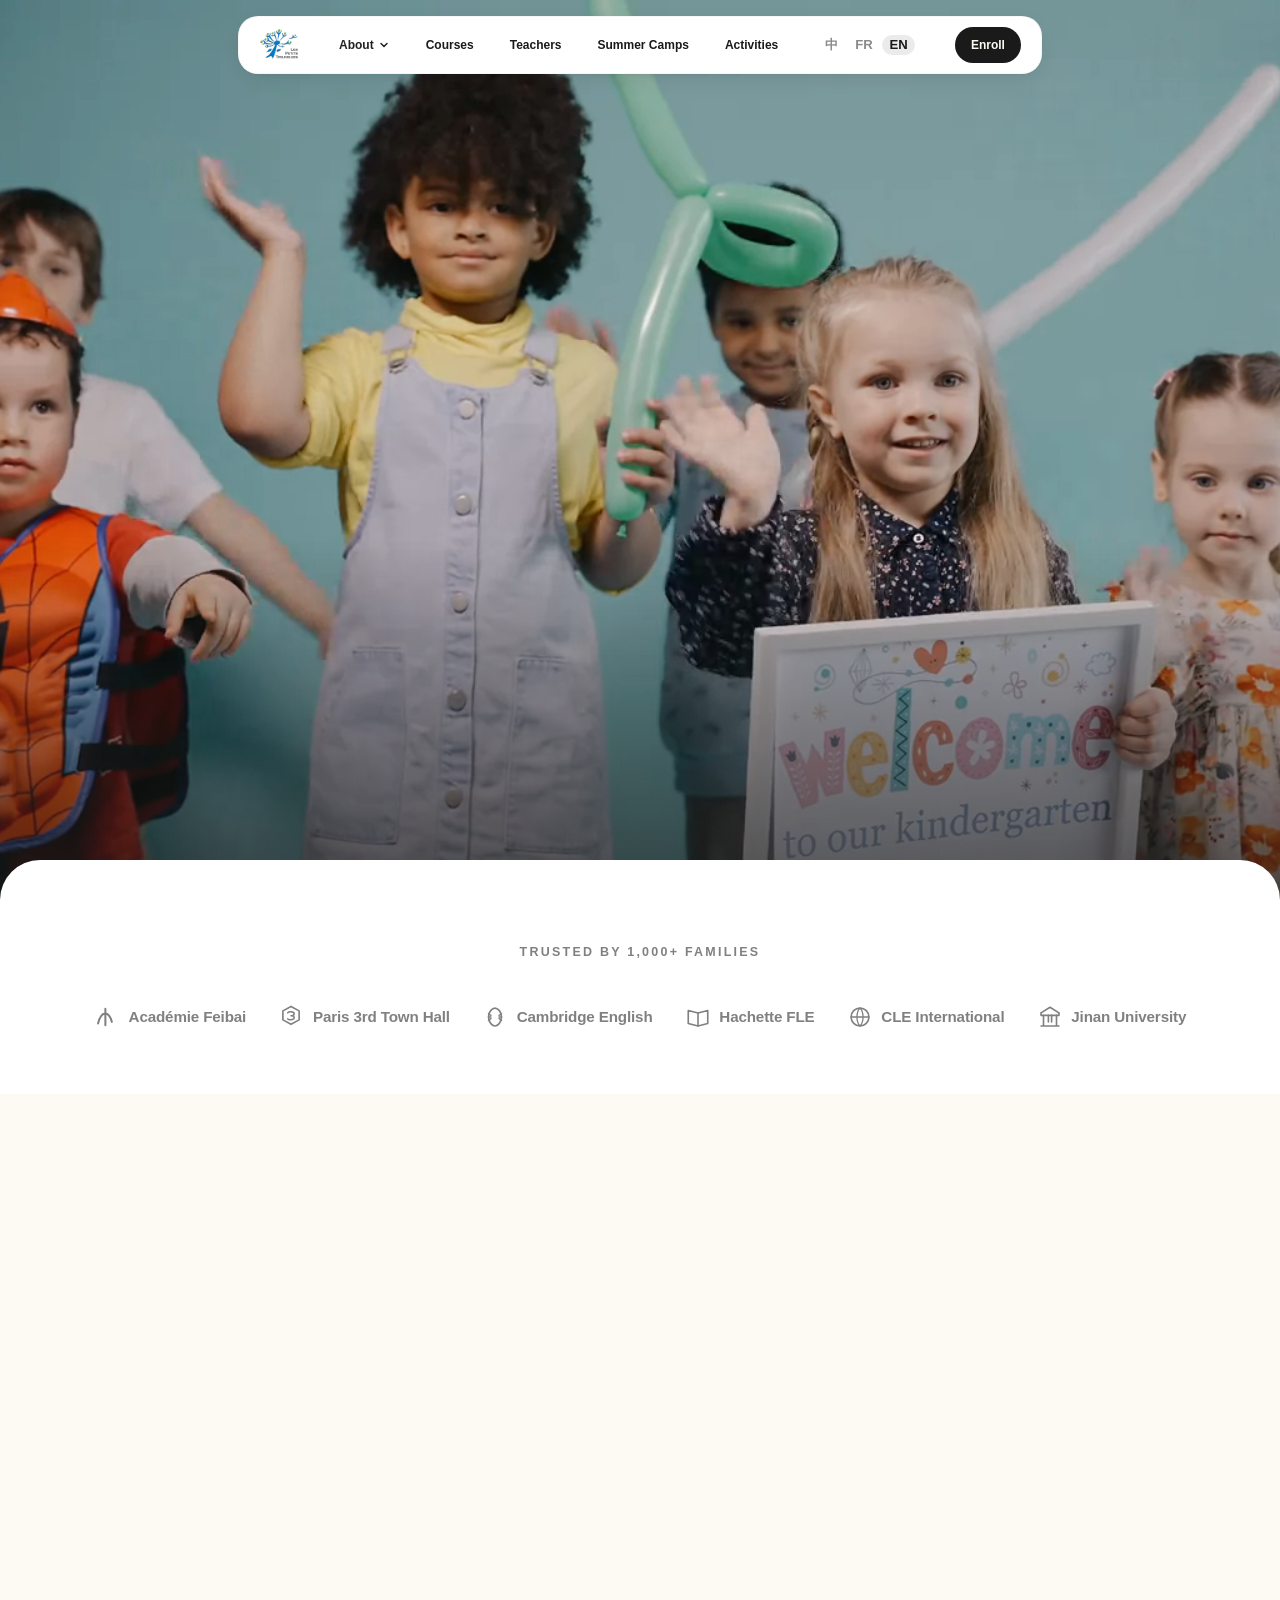
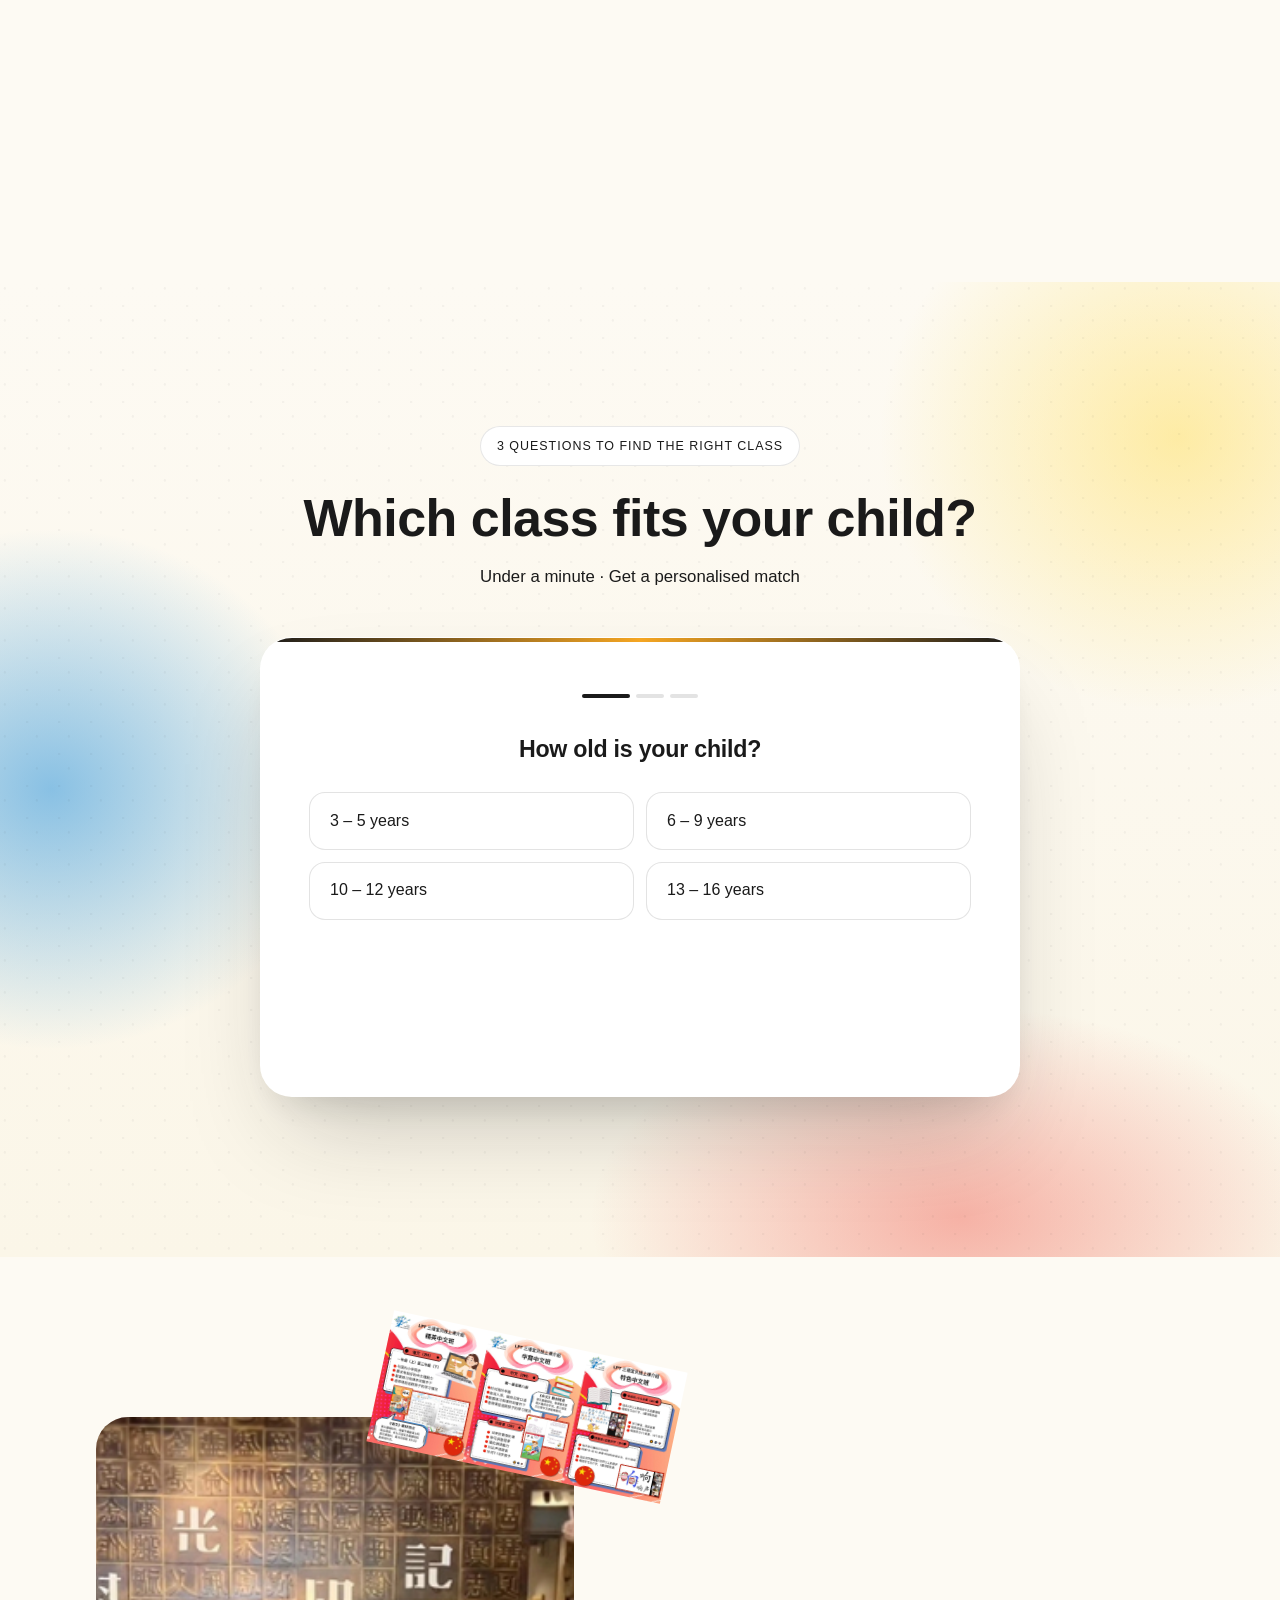
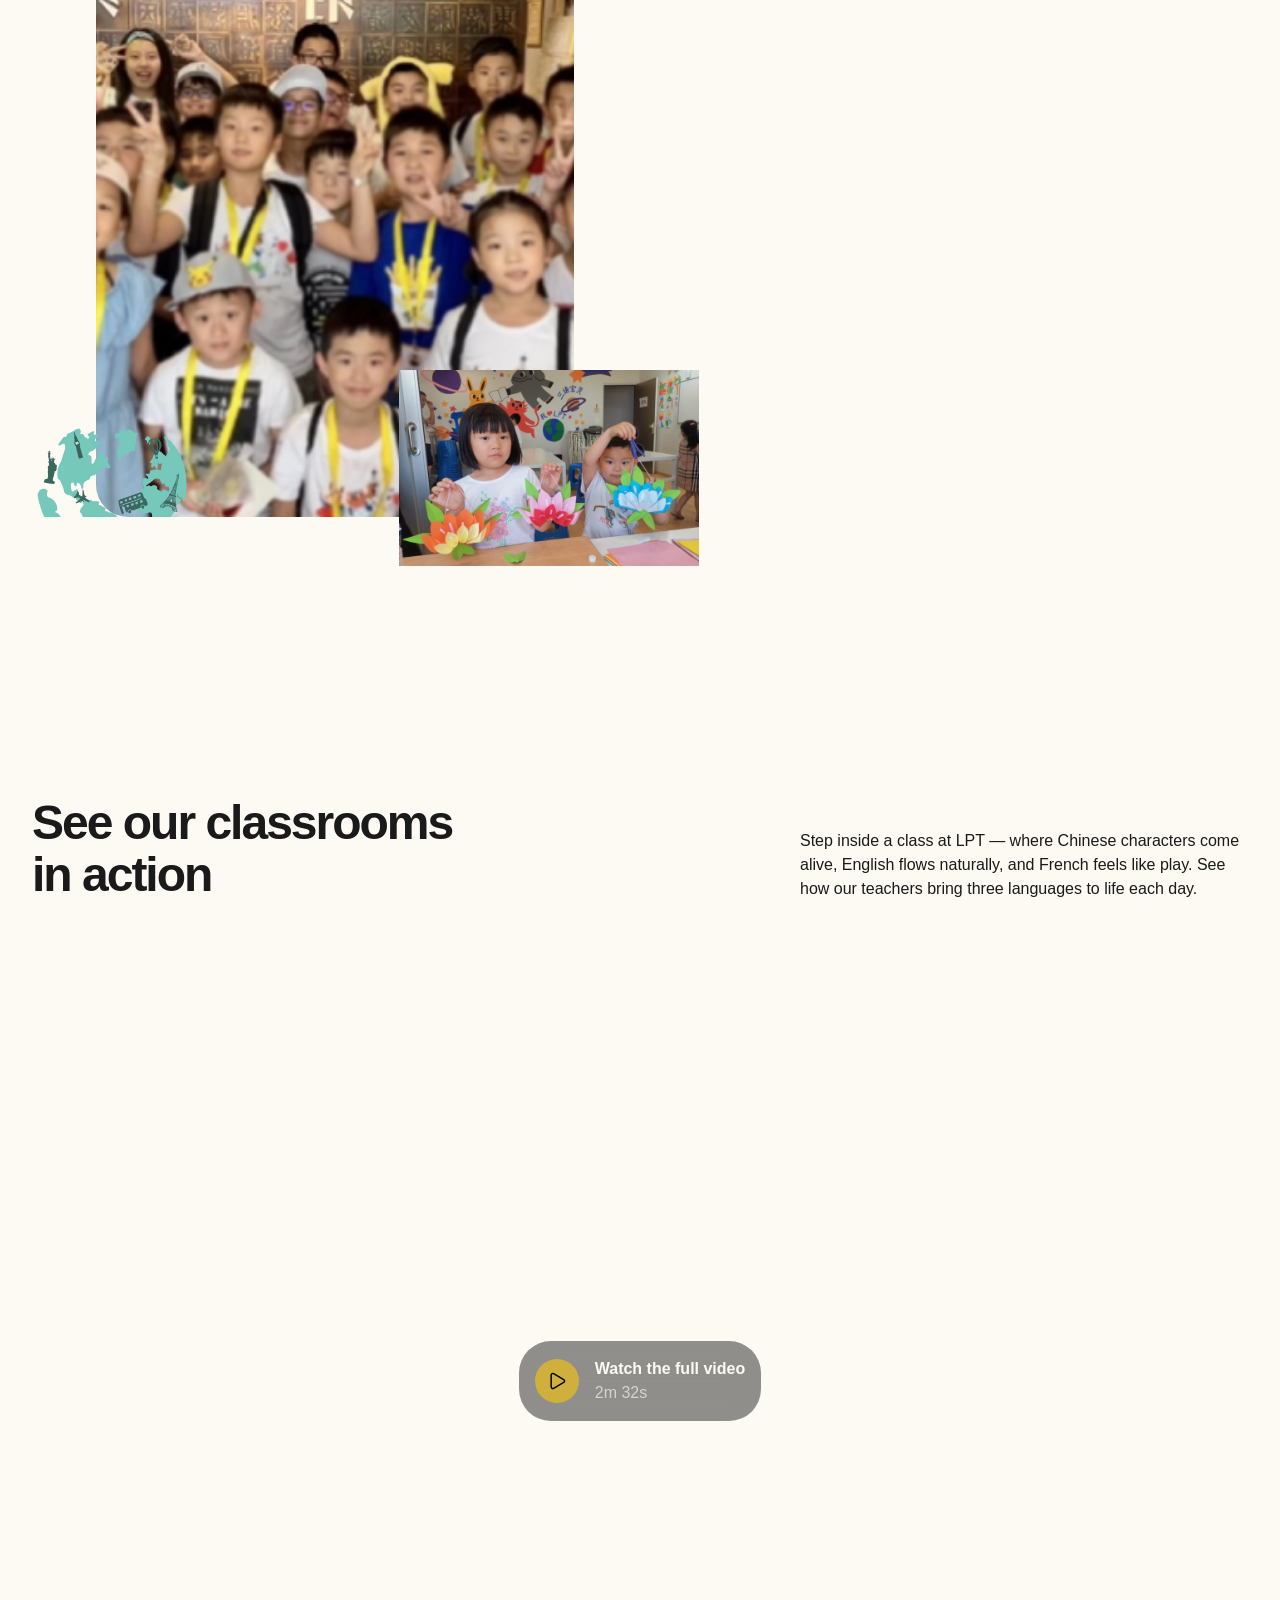
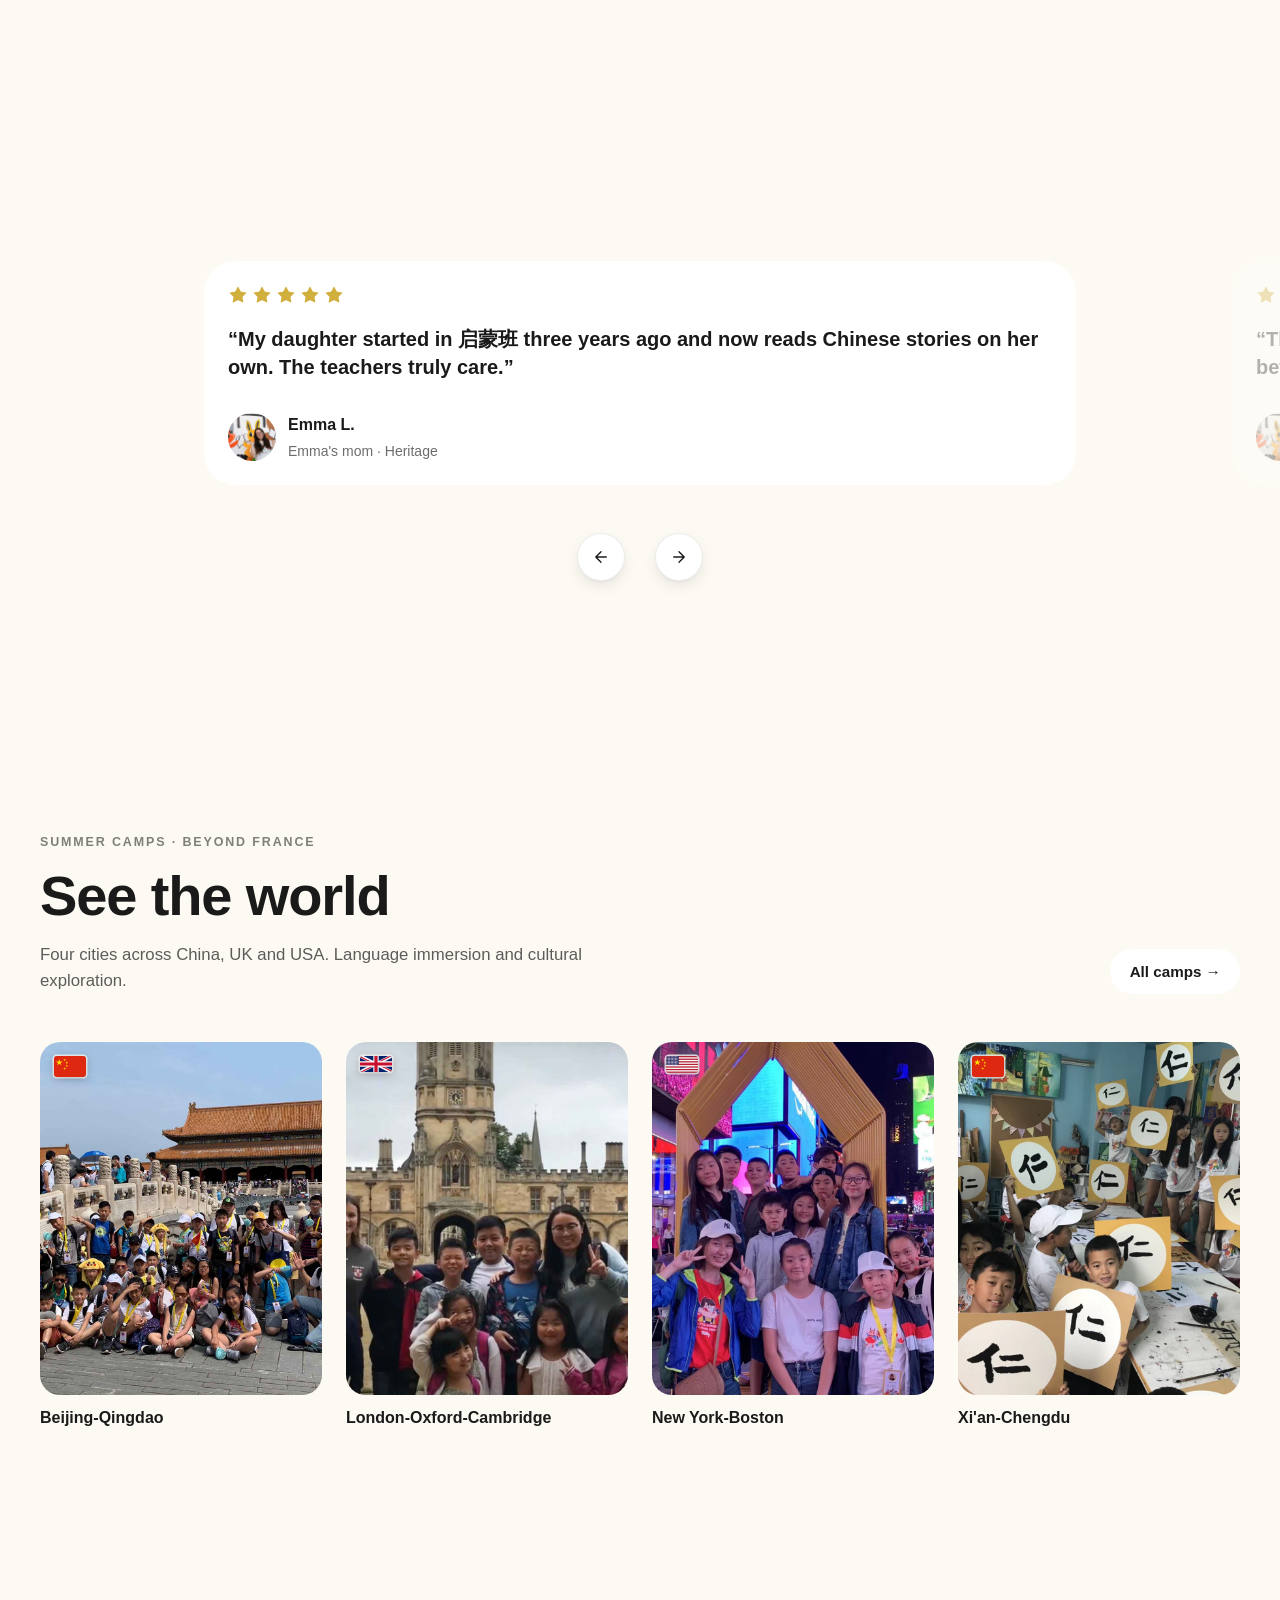
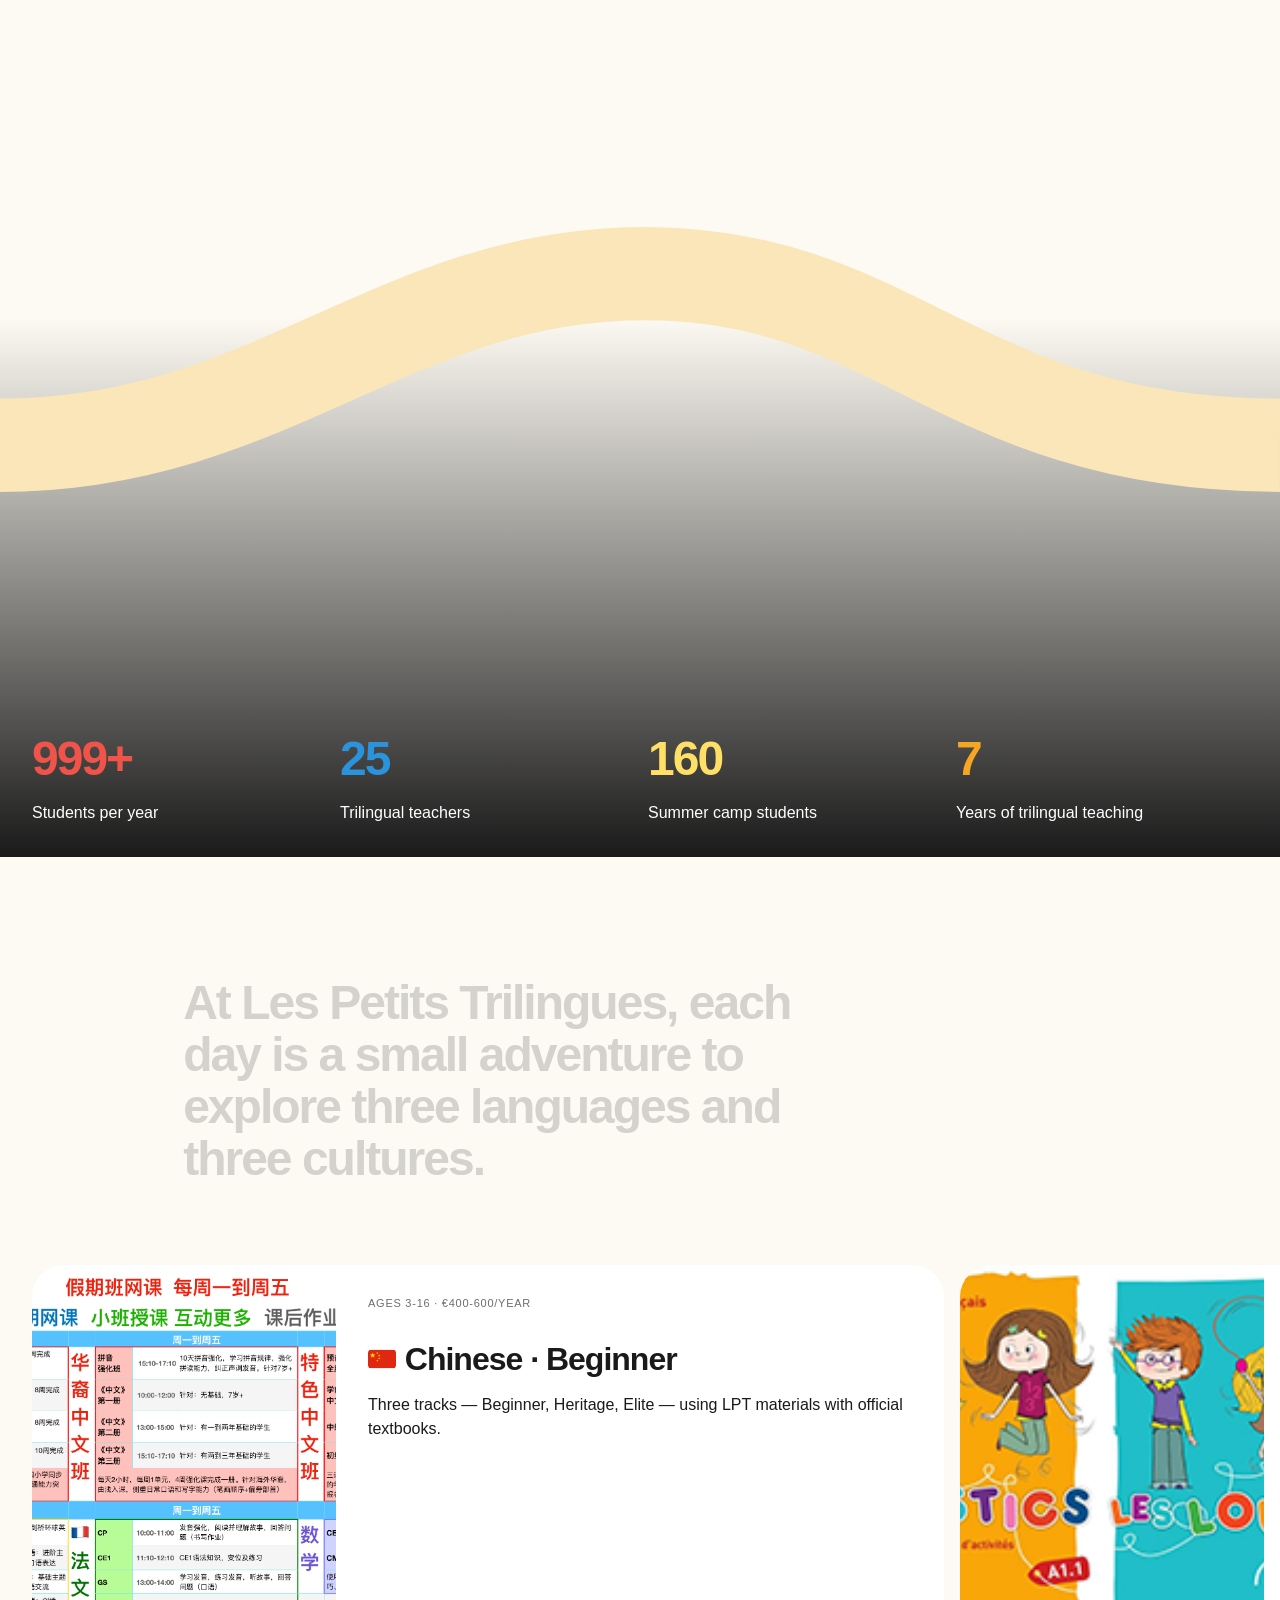
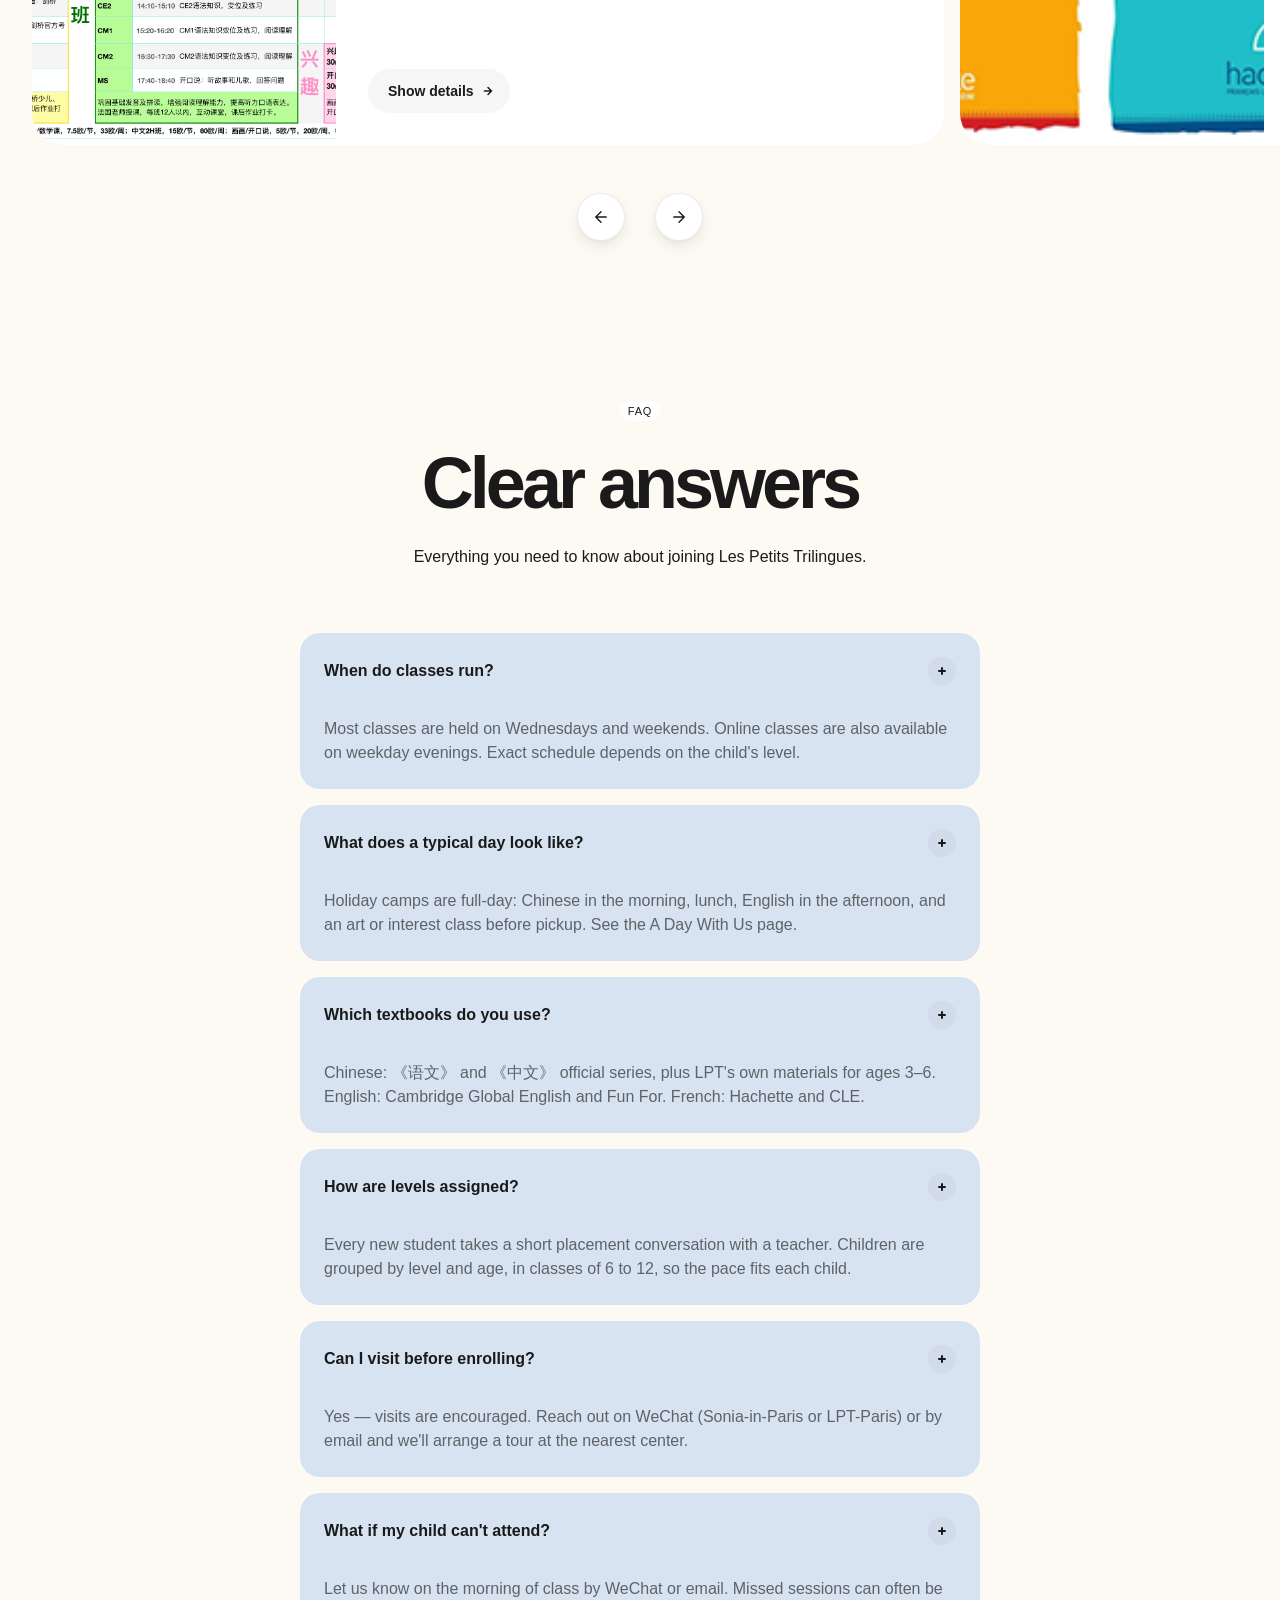
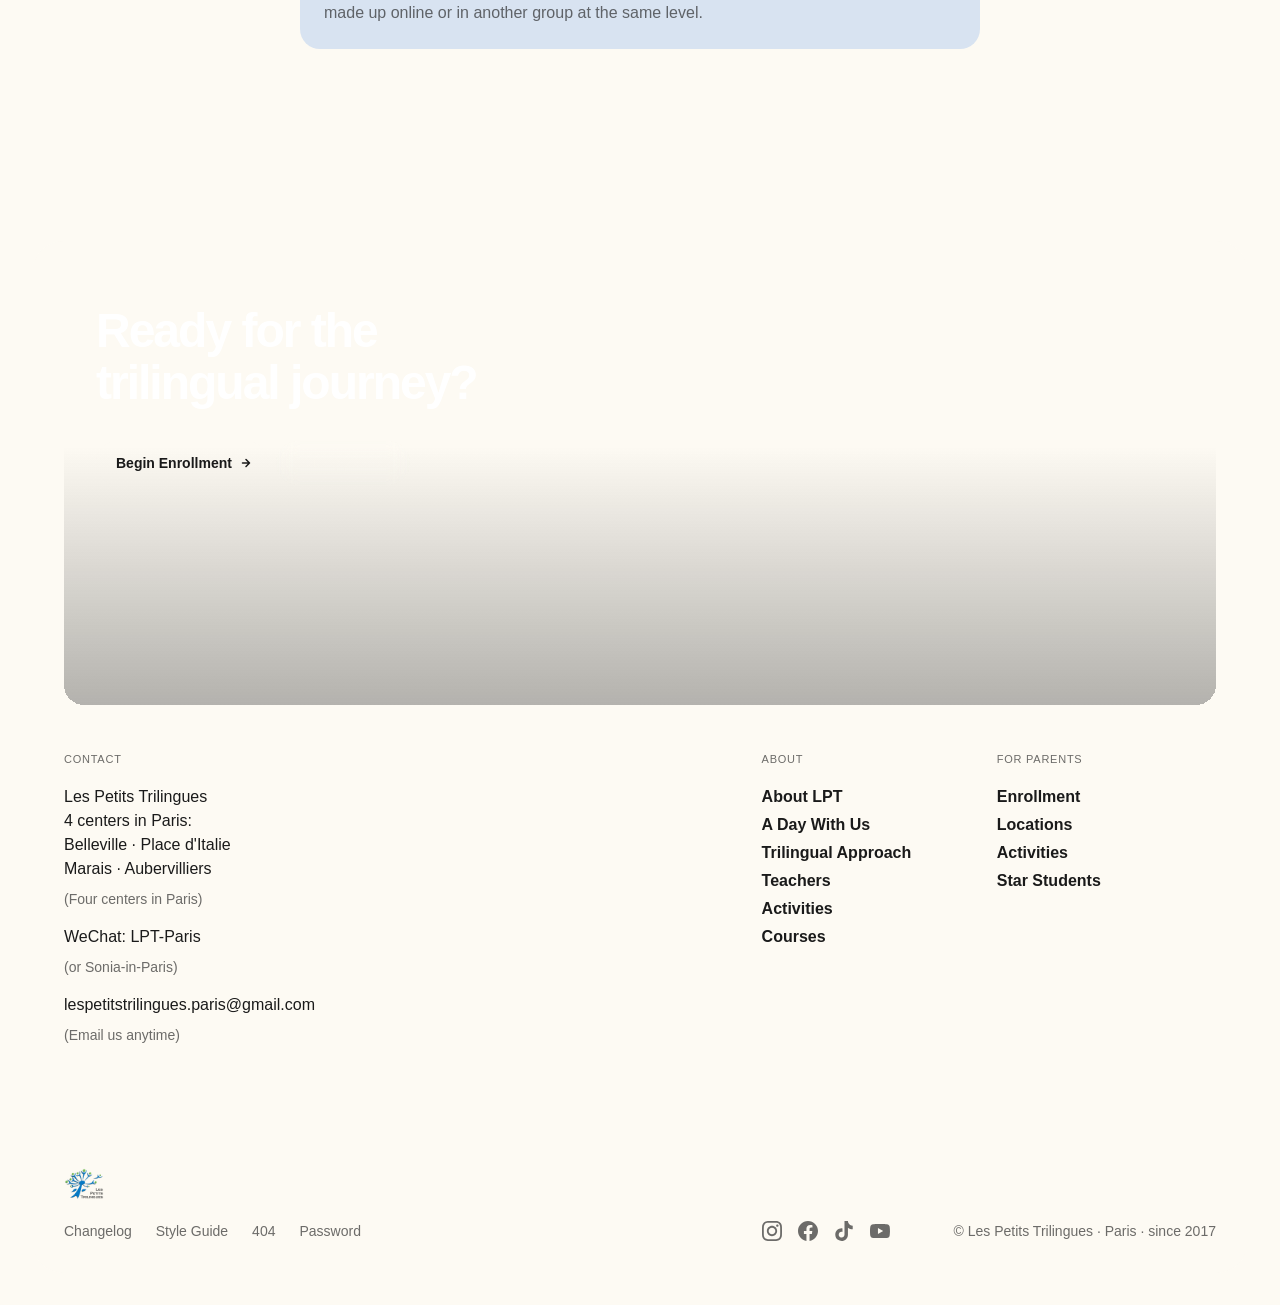
==== commit 939d4ca4: "Three detailed course pages + remove Parents dropdown from navbar Navbar   - Removed the "家长 / Paren" ====
--- a/index.html
+++ b/index.html
@@ -6,11 +6,9 @@
   text-rendering: optimizeLegibility;    /* Improves kerning and ligatures */
 }
 </style>
-<link rel="stylesheet" href="assets/css/lang-switch.css?v=1777818857"/><script>try{var l=localStorage.getItem("lpt_lang")||"zh";document.documentElement.setAttribute("lang",l);}catch(e){}</script></head><body><div class="master-navigation"><div data-animation="default" class="navbar w-nav" data-easing2="ease" data-easing="ease" data-collapse="medium" data-w-id="b37911c6-a26d-aee2-6377-d32fabf87afd" role="banner" data-no-scroll="1" data-duration="200" data-doc-height="1"><div class="nav-mobile-bg"></div><div class="nav-container"><a href="index.html" aria-current="page" class="brand-nav w-nav-brand w--current"><img src="assets/images/6908c818b68ed7a637628a9e_Logo.png" loading="lazy" alt="Logo" class="logo-nav"/></a><nav role="navigation" class="nav-menu w-nav-menu"><div class="nav-menu-inner"><div data-hover="true" data-delay="0" class="nav-dropdown w-dropdown"><div class="nav-dropdown-toggle w-dropdown-toggle"><div><span data-lang="zh">关于</span><span data-lang="fr">À propos</span><span data-lang="en">About</span></div><div class="icon-dropdown w-embed"><svg xmlns="http://www.w3.org/2000/svg" width="100%" height="100%" viewBox="0 0 12 12" fill="none">
+<link rel="stylesheet" href="assets/css/lang-switch.css?v=1777819525"/><script>try{var l=localStorage.getItem("lpt_lang")||"zh";document.documentElement.setAttribute("lang",l);}catch(e){}</script></head><body><div class="master-navigation"><div data-animation="default" class="navbar w-nav" data-easing2="ease" data-easing="ease" data-collapse="medium" data-w-id="b37911c6-a26d-aee2-6377-d32fabf87afd" role="banner" data-no-scroll="1" data-duration="200" data-doc-height="1"><div class="nav-mobile-bg"></div><div class="nav-container"><a href="index.html" aria-current="page" class="brand-nav w-nav-brand w--current"><img src="assets/images/6908c818b68ed7a637628a9e_Logo.png" loading="lazy" alt="Logo" class="logo-nav"/></a><nav role="navigation" class="nav-menu w-nav-menu"><div class="nav-menu-inner"><div data-hover="true" data-delay="0" class="nav-dropdown w-dropdown"><div class="nav-dropdown-toggle w-dropdown-toggle"><div><span data-lang="zh">关于</span><span data-lang="fr">À propos</span><span data-lang="en">About</span></div><div class="icon-dropdown w-embed"><svg xmlns="http://www.w3.org/2000/svg" width="100%" height="100%" viewBox="0 0 12 12" fill="none">
   <path d="M3 4.5L6 7.5L9 4.5" stroke="currentColor" stroke-width="var(--_❇️-icon---icon-stroke)" stroke-linecap="round" stroke-linejoin="round"/>
-</svg></div><div class="icon-mobile-drodown"><div class="mobile-dropdown-line"></div><div class="mobile-dropdown-line absolute"></div></div></div><nav class="nav-dropdown-list w-dropdown-list"><div class="nav-inner-dropdown-list"><a href="about/index.html" class="nav-dropdown-link"><span data-lang="zh">关于三语宝贝</span><span data-lang="fr">Notre école</span><span data-lang="en">About LPT</span></a><a href="day-plan/index.html" class="nav-dropdown-link"><span data-lang="zh">一日安排</span><span data-lang="fr">Une journée</span><span data-lang="en">A Day With Us</span></a><a href="food/index.html" class="nav-dropdown-link"><span data-lang="zh">三语特色</span><span data-lang="fr">Approche trilingue</span><span data-lang="en">Trilingual Approach</span></a></div></nav></div><a href="programs/index.html" class="nav-link w-inline-block"><div><span data-lang="zh">课程</span><span data-lang="fr">Nos cours</span><span data-lang="en">Courses</span></div></a><div data-hover="true" data-delay="0" class="nav-dropdown w-dropdown"><div class="nav-dropdown-toggle w-dropdown-toggle"><div><span data-lang="zh">家长</span><span data-lang="fr">Parents</span><span data-lang="en">For Parents</span></div><div class="icon-dropdown w-embed"><svg xmlns="http://www.w3.org/2000/svg" width="100%" height="100%" viewBox="0 0 12 12" fill="none">
-  <path d="M3 4.5L6 7.5L9 4.5" stroke="currentColor" stroke-width="var(--_❇️-icon---icon-stroke)" stroke-linecap="round" stroke-linejoin="round"/>
-</svg></div><div class="icon-mobile-drodown"><div class="mobile-dropdown-line"></div><div class="mobile-dropdown-line absolute"></div></div></div><nav class="nav-dropdown-list w-dropdown-list"><div class="nav-inner-dropdown-list"><a href="contact-enrollment/index.html" class="nav-dropdown-link"><span data-lang="zh">注册</span><span data-lang="fr">Inscription</span><span data-lang="en">Enrollment</span></a><a href="documents/index.html" class="nav-dropdown-link"><span data-lang="zh">地址</span><span data-lang="fr">Centres</span><span data-lang="en">Locations</span></a><a href="blog/index.html" class="nav-dropdown-link"><span data-lang="zh">活动</span><span data-lang="fr">Activités</span><span data-lang="en">Activities</span></a><a href="the-first-day-guide/index.html" class="nav-dropdown-link"><span data-lang="zh">明星学生</span><span data-lang="fr">Élèves</span><span data-lang="en">Star Students</span></a></div></nav></div><a href="gallery/index.html" class="nav-link w-inline-block"><div><span data-lang="zh">金牌老师</span><span data-lang="fr">Enseignants</span><span data-lang="en">Teachers</span></div></a><a href="summer-camps/index.html" class="nav-link w-inline-block"><div><span data-lang="zh">夏令营</span><span data-lang="fr">Camps d'été</span><span data-lang="en">Summer Camps</span></div></a><a href="blog/index.html" class="nav-link w-inline-block"><div><span data-lang="zh">活动</span><span data-lang="fr">Activités</span><span data-lang="en">Activities</span></div></a></div></nav><div class="lang-switch" role="group" aria-label="Language"><a href="#" data-lang-switch="zh">中</a><a href="#" data-lang-switch="fr">FR</a><a href="#" data-lang-switch="en">EN</a></div><div class="nav-right"><a href="contact-enrollment/index.html" button="" data-wf--cta-small--variant="primary" class="cta-small w-inline-block"><div class="button-text-mask button-2"><div button-text="" class="button-text"><span data-lang="zh">报名</span><span data-lang="fr">Inscription</span><span data-lang="en">Enroll</span></div></div><div button-bg="" class="button-bg"></div></a><div class="menu-button w-nav-button"><div class="menu-button-inner open"><div class="icon-nav-menu w-embed"><svg xmlns="http://www.w3.org/2000/svg" width="100%" height="100%" viewBox="0 0 12 12" fill="none">
+</svg></div><div class="icon-mobile-drodown"><div class="mobile-dropdown-line"></div><div class="mobile-dropdown-line absolute"></div></div></div><nav class="nav-dropdown-list w-dropdown-list"><div class="nav-inner-dropdown-list"><a href="about/index.html" class="nav-dropdown-link"><span data-lang="zh">关于三语宝贝</span><span data-lang="fr">Notre école</span><span data-lang="en">About LPT</span></a><a href="day-plan/index.html" class="nav-dropdown-link"><span data-lang="zh">一日安排</span><span data-lang="fr">Une journée</span><span data-lang="en">A Day With Us</span></a><a href="food/index.html" class="nav-dropdown-link"><span data-lang="zh">三语特色</span><span data-lang="fr">Approche trilingue</span><span data-lang="en">Trilingual Approach</span></a></div></nav></div><a href="programs/index.html" class="nav-link w-inline-block"><div><span data-lang="zh">课程</span><span data-lang="fr">Nos cours</span><span data-lang="en">Courses</span></div></a><a href="gallery/index.html" class="nav-link w-inline-block"><div><span data-lang="zh">金牌老师</span><span data-lang="fr">Enseignants</span><span data-lang="en">Teachers</span></div></a><a href="summer-camps/index.html" class="nav-link w-inline-block"><div><span data-lang="zh">夏令营</span><span data-lang="fr">Camps d'été</span><span data-lang="en">Summer Camps</span></div></a><a href="blog/index.html" class="nav-link w-inline-block"><div><span data-lang="zh">活动</span><span data-lang="fr">Activités</span><span data-lang="en">Activities</span></div></a></div></nav><div class="lang-switch" role="group" aria-label="Language"><a href="#" data-lang-switch="zh">中</a><a href="#" data-lang-switch="fr">FR</a><a href="#" data-lang-switch="en">EN</a></div><div class="nav-right"><a href="contact-enrollment/index.html" button="" data-wf--cta-small--variant="primary" class="cta-small w-inline-block"><div class="button-text-mask button-2"><div button-text="" class="button-text"><span data-lang="zh">报名</span><span data-lang="fr">Inscription</span><span data-lang="en">Enroll</span></div></div><div button-bg="" class="button-bg"></div></a><div class="menu-button w-nav-button"><div class="menu-button-inner open"><div class="icon-nav-menu w-embed"><svg xmlns="http://www.w3.org/2000/svg" width="100%" height="100%" viewBox="0 0 12 12" fill="none">
   <path d="M2 6L10 6M2 9H10M2 3L10 3" stroke="currentColor" stroke-width="var(--_❇️-icon---icon-stroke)" stroke-linecap="round" stroke-linejoin="round"/>
 </svg></div></div><div class="menu-button-inner close"><div class="icon-nav-menu w-embed"><svg xmlns="http://www.w3.org/2000/svg" width="100%" height="100%" viewBox="0 0 12 12" fill="none">
   <path d="M9 3L3 9M3 3L9 9" stroke="currentColor" stroke-width="var(--_❇️-icon---icon-stroke)" stroke-linecap="round" stroke-linejoin="round"/>
@@ -329,19 +327,19 @@
     }
   );
 });
-</script></div><div data-curve-text-source="hero-band" class="curve-text-source"><span data-lang="zh">中英法 · 三种语言，三种文化，一颗童心</span><span data-lang="fr">Chinois · Anglais · Français · une enfance qui parle trois mondes</span><span data-lang="en">Chinese · English · French · a childhood that speaks three worlds</span></div></div><div data-poster-url="assets/images/690cbd061da09757a48d63b5_output(compress-video-onlinecom)-poster-00001.jpg" data-video-urls="assets/videos/690cbd061da09757a48d63b5_output(compress-video-onlinecom)-transcode.mp4,assets/videos/690cbd061da09757a48d63b5_output(compress-video-onlinecom)-transcode.webm" data-autoplay="true" data-loop="true" data-wf-ignore="true" class="video-stats w-background-video w-background-video-atom"><video id="bde0f58f-c0b6-8d7a-8542-250afc99b1af-video" autoplay="" loop="" style="background-image:url(&quot;assets/images/690cbd061da09757a48d63b5_output(compress-video-onlinecom)-poster-00001.jpg)" muted="" playsinline="" data-wf-ignore="true" data-object-fit="cover"><source src="assets/videos/690cbd061da09757a48d63b5_output(compress-video-onlinecom)-transcode.mp4" data-wf-ignore="true"/><source src="assets/videos/690cbd061da09757a48d63b5_output(compress-video-onlinecom)-transcode.webm" data-wf-ignore="true"/></video><div class="w-layout-blockcontainer main-container w-container"><div class="master-stats"><div class="w-layout-grid stats-grid"><div class="stat-item"><div class="stat-count"><h3 data-countup="1000" class="text-h2 no-margins">120</h3><h3 class="text-h2 no-margins">+</h3></div><div><span data-lang="zh">每年学员</span><span data-lang="fr">Élèves/an</span><span data-lang="en">Students per year</span></div></div><div class="stat-item"><div class="stat-count"><h3 data-countup="25" class="text-h2 no-margins">0</h3><h3></h3></div><div><span data-lang="zh">三语老师</span><span data-lang="fr">Enseignants</span><span data-lang="en">Trilingual teachers</span></div></div><div class="stat-item"><div class="stat-count"><h3 data-countup="160" class="text-h2 no-margins">100</h3><h3></h3></div><div><span data-lang="zh">夏令营学员</span><span data-lang="fr">Camps d'été</span><span data-lang="en">Summer camp students</span></div></div><div class="stat-item"><div class="stat-count"><h3 data-countup="7" class="text-h2 no-margins">12</h3></div><div><span data-lang="zh">三语教学经验</span><span data-lang="fr">Années d'expérience</span><span data-lang="en">Years of trilingual teaching</span></div></div></div></div></div><div class="overlay-stats-bottom"></div></div></section><section class="section blog-carousel-section"><div class="w-layout-blockcontainer main-container w-container"><div class="headline-program-carousel"><div class="heading-program-carousel" data-karaoke><h2 class="no-margins"><span data-lang="zh">在三语宝贝，每一天都是一次探索三种语言、三种文化的小小冒险。</span><span data-lang="fr">Chez Les Petits Trilingues, chaque journée est une petite aventure pour explorer trois langues et trois cultures.</span><span data-lang="en">At Les Petits Trilingues, each day is a small adventure to explore three languages and three cultures.</span></h2></div><div class="button-wrap-program-carousel"><a button="" href="programs/index.html" class="cta-tertiary w-inline-block"><div><span data-lang="zh">所有课程</span><span data-lang="fr">Toutes les activités</span><span data-lang="en">All activities</span></div></a></div></div><div data-delay="2500" data-animation="slide" class="slider w-slider program-slider" data-autoplay="false" data-easing="ease-in-out-cubic" data-hide-arrows="false" data-disable-swipe="false" data-autoplay-limit="0" data-nav-spacing="3" data-duration="750" data-infinite="true"><div class="mask-program-slider w-slider-mask"><div class="slide-blog w-slide"><div class="programs w-dyn-list"><div role="list" class="programs-list w-dyn-items"><div role="listitem" class="programs-item w-dyn-item"><a href="/programs/mini-yoga-zumba-kids" class="program-card-large w-inline-block"><div class="image-wrap-program-card-large"><img src="assets/images/690d341c4e704cb80c6511ce_Program Thumbnail-5.png" loading="lazy" alt="" sizes="100vw" srcset="assets/images/690d341c4e704cb80c6511ce_Program Thumbnail-5-p-500.png 500w, assets/images/690d341c4e704cb80c6511ce_Program Thumbnail-5.png 525w" class="image-cover"/></div><div class="content-program-card-large"><div class="text-wrap-program-card-large"><div class="label-small tone-medium"><span data-lang="zh">3-16岁 · 400-600€/年</span><span data-lang="fr">3-16 ans · 400-600 €/an</span><span data-lang="en">Ages 3-16 · €400-600/year</span></div><div class="name-wrap-program-card"><div class="text-h4"><span class="program-flag" aria-hidden="true"><svg xmlns="http://www.w3.org/2000/svg" viewBox="0 0 30 20" width="28" height="20"><defs><clipPath id="cn-r"><rect width="30" height="20" rx="3"/></clipPath></defs><g clip-path="url(#cn-r)"><rect width="30" height="20" fill="#de2910"/><g fill="#ffde00"><polygon points="5,3 6,5.7 8.85,5.7 6.55,7.4 7.45,10.1 5,8.4 2.55,10.1 3.45,7.4 1.15,5.7 4,5.7" transform="scale(.8) translate(1.25,.7)"/><polygon points="0,0 .5,1.4 2,1.4 .85,2.3 1.3,3.7 0,2.85 -1.3,3.7 -.85,2.3 -2,1.4 -.5,1.4" transform="translate(10,2.5) scale(.6)"/><polygon points="0,0 .5,1.4 2,1.4 .85,2.3 1.3,3.7 0,2.85 -1.3,3.7 -.85,2.3 -2,1.4 -.5,1.4" transform="translate(12,5) scale(.6)"/><polygon points="0,0 .5,1.4 2,1.4 .85,2.3 1.3,3.7 0,2.85 -1.3,3.7 -.85,2.3 -2,1.4 -.5,1.4" transform="translate(12,8) scale(.6)"/><polygon points="0,0 .5,1.4 2,1.4 .85,2.3 1.3,3.7 0,2.85 -1.3,3.7 -.85,2.3 -2,1.4 -.5,1.4" transform="translate(10,10.5) scale(.6)"/></g></g></svg></span><span data-lang="zh">中文 · 启蒙班</span><span data-lang="fr">Chinois · Éveil</span><span data-lang="en">Chinese · Beginner</span></div><div><span data-lang="zh">三大班型：启蒙、华裔、精英，使用LPT自编教材和官方《语文》《中文》教材。</span><span data-lang="fr">Trois parcours — Éveil, Héritage, Élite — avec les matériels LPT et les manuels officiels.</span><span data-lang="en">Three tracks — Beginner, Heritage, Elite — using LPT materials with official textbooks.</span></div></div></div><div class="button-wrap-program-card"><div href="/template/style-guide" button="" class="cta-main secondary"><div class="button-text-mask secondary-5"><div button-text="" class="button-text secondary-6">Show details</div></div><div class="button-icon-wrap right secondary-7"><div button-icon-right="" class="icon-button secondary-9 w-embed"><svg xmlns="http://www.w3.org/2000/svg" width="100%" height="100%" viewBox="0 0 12 12" fill="none">
+</script></div><div data-curve-text-source="hero-band" class="curve-text-source"><span data-lang="zh">中英法 · 三种语言，三种文化，一颗童心</span><span data-lang="fr">Chinois · Anglais · Français · une enfance qui parle trois mondes</span><span data-lang="en">Chinese · English · French · a childhood that speaks three worlds</span></div></div><div data-poster-url="assets/images/690cbd061da09757a48d63b5_output(compress-video-onlinecom)-poster-00001.jpg" data-video-urls="assets/videos/690cbd061da09757a48d63b5_output(compress-video-onlinecom)-transcode.mp4,assets/videos/690cbd061da09757a48d63b5_output(compress-video-onlinecom)-transcode.webm" data-autoplay="true" data-loop="true" data-wf-ignore="true" class="video-stats w-background-video w-background-video-atom"><video id="bde0f58f-c0b6-8d7a-8542-250afc99b1af-video" autoplay="" loop="" style="background-image:url(&quot;assets/images/690cbd061da09757a48d63b5_output(compress-video-onlinecom)-poster-00001.jpg)" muted="" playsinline="" data-wf-ignore="true" data-object-fit="cover"><source src="assets/videos/690cbd061da09757a48d63b5_output(compress-video-onlinecom)-transcode.mp4" data-wf-ignore="true"/><source src="assets/videos/690cbd061da09757a48d63b5_output(compress-video-onlinecom)-transcode.webm" data-wf-ignore="true"/></video><div class="w-layout-blockcontainer main-container w-container"><div class="master-stats"><div class="w-layout-grid stats-grid"><div class="stat-item"><div class="stat-count"><h3 data-countup="1000" class="text-h2 no-margins">120</h3><h3 class="text-h2 no-margins">+</h3></div><div><span data-lang="zh">每年学员</span><span data-lang="fr">Élèves/an</span><span data-lang="en">Students per year</span></div></div><div class="stat-item"><div class="stat-count"><h3 data-countup="25" class="text-h2 no-margins">0</h3><h3></h3></div><div><span data-lang="zh">三语老师</span><span data-lang="fr">Enseignants</span><span data-lang="en">Trilingual teachers</span></div></div><div class="stat-item"><div class="stat-count"><h3 data-countup="160" class="text-h2 no-margins">100</h3><h3></h3></div><div><span data-lang="zh">夏令营学员</span><span data-lang="fr">Camps d'été</span><span data-lang="en">Summer camp students</span></div></div><div class="stat-item"><div class="stat-count"><h3 data-countup="7" class="text-h2 no-margins">12</h3></div><div><span data-lang="zh">三语教学经验</span><span data-lang="fr">Années d'expérience</span><span data-lang="en">Years of trilingual teaching</span></div></div></div></div></div><div class="overlay-stats-bottom"></div></div></section><section class="section blog-carousel-section"><div class="w-layout-blockcontainer main-container w-container"><div class="headline-program-carousel"><div class="heading-program-carousel" data-karaoke><h2 class="no-margins"><span data-lang="zh">在三语宝贝，每一天都是一次探索三种语言、三种文化的小小冒险。</span><span data-lang="fr">Chez Les Petits Trilingues, chaque journée est une petite aventure pour explorer trois langues et trois cultures.</span><span data-lang="en">At Les Petits Trilingues, each day is a small adventure to explore three languages and three cultures.</span></h2></div><div class="button-wrap-program-carousel"><a button="" href="programs/index.html" class="cta-tertiary w-inline-block"><div><span data-lang="zh">所有课程</span><span data-lang="fr">Toutes les activités</span><span data-lang="en">All activities</span></div></a></div></div><div data-delay="2500" data-animation="slide" class="slider w-slider program-slider" data-autoplay="false" data-easing="ease-in-out-cubic" data-hide-arrows="false" data-disable-swipe="false" data-autoplay-limit="0" data-nav-spacing="3" data-duration="750" data-infinite="true"><div class="mask-program-slider w-slider-mask"><div class="slide-blog w-slide"><div class="programs w-dyn-list"><div role="list" class="programs-list w-dyn-items"><div role="listitem" class="programs-item w-dyn-item"><a href="programs/chinese/index.html" class="program-card-large w-inline-block"><div class="image-wrap-program-card-large"><img src="assets/images/690d341c4e704cb80c6511ce_Program Thumbnail-5.png" loading="lazy" alt="" sizes="100vw" srcset="assets/images/690d341c4e704cb80c6511ce_Program Thumbnail-5-p-500.png 500w, assets/images/690d341c4e704cb80c6511ce_Program Thumbnail-5.png 525w" class="image-cover"/></div><div class="content-program-card-large"><div class="text-wrap-program-card-large"><div class="label-small tone-medium"><span data-lang="zh">3-16岁 · 400-600€/年</span><span data-lang="fr">3-16 ans · 400-600 €/an</span><span data-lang="en">Ages 3-16 · €400-600/year</span></div><div class="name-wrap-program-card"><div class="text-h4"><span class="program-flag" aria-hidden="true"><svg xmlns="http://www.w3.org/2000/svg" viewBox="0 0 30 20" width="28" height="20"><defs><clipPath id="cn-r"><rect width="30" height="20" rx="3"/></clipPath></defs><g clip-path="url(#cn-r)"><rect width="30" height="20" fill="#de2910"/><g fill="#ffde00"><polygon points="5,3 6,5.7 8.85,5.7 6.55,7.4 7.45,10.1 5,8.4 2.55,10.1 3.45,7.4 1.15,5.7 4,5.7" transform="scale(.8) translate(1.25,.7)"/><polygon points="0,0 .5,1.4 2,1.4 .85,2.3 1.3,3.7 0,2.85 -1.3,3.7 -.85,2.3 -2,1.4 -.5,1.4" transform="translate(10,2.5) scale(.6)"/><polygon points="0,0 .5,1.4 2,1.4 .85,2.3 1.3,3.7 0,2.85 -1.3,3.7 -.85,2.3 -2,1.4 -.5,1.4" transform="translate(12,5) scale(.6)"/><polygon points="0,0 .5,1.4 2,1.4 .85,2.3 1.3,3.7 0,2.85 -1.3,3.7 -.85,2.3 -2,1.4 -.5,1.4" transform="translate(12,8) scale(.6)"/><polygon points="0,0 .5,1.4 2,1.4 .85,2.3 1.3,3.7 0,2.85 -1.3,3.7 -.85,2.3 -2,1.4 -.5,1.4" transform="translate(10,10.5) scale(.6)"/></g></g></svg></span><span data-lang="zh">中文 · 启蒙班</span><span data-lang="fr">Chinois · Éveil</span><span data-lang="en">Chinese · Beginner</span></div><div><span data-lang="zh">三大班型：启蒙、华裔、精英，使用LPT自编教材和官方《语文》《中文》教材。</span><span data-lang="fr">Trois parcours — Éveil, Héritage, Élite — avec les matériels LPT et les manuels officiels.</span><span data-lang="en">Three tracks — Beginner, Heritage, Elite — using LPT materials with official textbooks.</span></div></div></div><div class="button-wrap-program-card"><div href="/template/style-guide" button="" class="cta-main secondary"><div class="button-text-mask secondary-5"><div button-text="" class="button-text secondary-6">Show details</div></div><div class="button-icon-wrap right secondary-7"><div button-icon-right="" class="icon-button secondary-9 w-embed"><svg xmlns="http://www.w3.org/2000/svg" width="100%" height="100%" viewBox="0 0 12 12" fill="none">
   <path d="M2.5 6H9.5M9.5 6L6 2.5M9.5 6L6 9.5" stroke="currentColor" stroke-width="var(--_❇️-icon---icon-stroke)" stroke-linecap="round" stroke-linejoin="round"/>
 </svg></div><div button-icon-right="" class="icon-button secondary-9 w-embed"><svg xmlns="http://www.w3.org/2000/svg" width="100%" height="100%" viewBox="0 0 12 12" fill="none">
   <path d="M2.5 6H9.5M9.5 6L6 2.5M9.5 6L6 9.5" stroke="currentColor" stroke-width="var(--_❇️-icon---icon-stroke)" stroke-linecap="round" stroke-linejoin="round"/>
-</svg></div></div><div button-bg="" class="button-bg secondary-10"></div></div></div></div></a></div></div></div></div><div class="slide-blog w-slide"><div class="programs w-dyn-list"><div role="list" class="programs-list w-dyn-items"><div role="listitem" class="programs-item w-dyn-item"><a href="/programs/little-languages" class="program-card-large w-inline-block"><div class="image-wrap-program-card-large"><img src="assets/images/690d3402ce4345b2c2e2c7a3_Program Thumbnail-4.png" loading="lazy" alt="" sizes="100vw" srcset="assets/images/690d3402ce4345b2c2e2c7a3_Program Thumbnail-4-p-500.png 500w, assets/images/690d3402ce4345b2c2e2c7a3_Program Thumbnail-4.png 525w" class="image-cover"/></div><div class="content-program-card-large"><div class="text-wrap-program-card-large"><div class="label-small tone-medium"><span data-lang="zh">3岁起 · 400€/年</span><span data-lang="fr">3 ans+ · 400 €/an</span><span data-lang="en">Ages 3+ · €400/year</span></div><div class="name-wrap-program-card"><div class="text-h4"><span class="program-flag" aria-hidden="true"><svg xmlns="http://www.w3.org/2000/svg" viewBox="0 0 60 30" width="28" height="20"><defs><clipPath id="gb-r"><rect width="60" height="30" rx="3"/></clipPath><clipPath id="gb-t"><path d="M30,15 h30 v15 z v15 h-30 z h-30 v-15 z v-15 h30 z"/></clipPath></defs><g clip-path="url(#gb-r)"><path d="M0,0 v30 h60 v-30 z" fill="#012169"/><path d="M0,0 L60,30 M60,0 L0,30" stroke="#fff" stroke-width="6"/><path d="M0,0 L60,30 M60,0 L0,30" clip-path="url(#gb-t)" stroke="#C8102E" stroke-width="4"/><path d="M30,0 v30 M0,15 h60" stroke="#fff" stroke-width="10"/><path d="M30,0 v30 M0,15 h60" stroke="#C8102E" stroke-width="6"/></g></svg></span><span data-lang="zh">英文课</span><span data-lang="fr">Cours d'anglais</span><span data-lang="en">English</span></div><div><span data-lang="zh">6人精品小班，美国外教授课，剑桥Global English覆盖Pre A1至B2。</span><span data-lang="fr">Petits groupes de 6 avec enseignants américains. Du Pre A1 au B2.</span><span data-lang="en">Small groups of 6 with American teachers. Pre A1 to B2.</span></div></div></div><div class="button-wrap-program-card"><div href="/template/style-guide" button="" class="cta-main secondary"><div class="button-text-mask secondary-5"><div button-text="" class="button-text secondary-6">Show details</div></div><div class="button-icon-wrap right secondary-7"><div button-icon-right="" class="icon-button secondary-9 w-embed"><svg xmlns="http://www.w3.org/2000/svg" width="100%" height="100%" viewBox="0 0 12 12" fill="none">
+</svg></div></div><div button-bg="" class="button-bg secondary-10"></div></div></div></div></a></div></div></div></div><div class="slide-blog w-slide"><div class="programs w-dyn-list"><div role="list" class="programs-list w-dyn-items"><div role="listitem" class="programs-item w-dyn-item"><a href="programs/english/index.html" class="program-card-large w-inline-block"><div class="image-wrap-program-card-large"><img src="assets/images/690d3402ce4345b2c2e2c7a3_Program Thumbnail-4.png" loading="lazy" alt="" sizes="100vw" srcset="assets/images/690d3402ce4345b2c2e2c7a3_Program Thumbnail-4-p-500.png 500w, assets/images/690d3402ce4345b2c2e2c7a3_Program Thumbnail-4.png 525w" class="image-cover"/></div><div class="content-program-card-large"><div class="text-wrap-program-card-large"><div class="label-small tone-medium"><span data-lang="zh">3岁起 · 400€/年</span><span data-lang="fr">3 ans+ · 400 €/an</span><span data-lang="en">Ages 3+ · €400/year</span></div><div class="name-wrap-program-card"><div class="text-h4"><span class="program-flag" aria-hidden="true"><svg xmlns="http://www.w3.org/2000/svg" viewBox="0 0 60 30" width="28" height="20"><defs><clipPath id="gb-r"><rect width="60" height="30" rx="3"/></clipPath><clipPath id="gb-t"><path d="M30,15 h30 v15 z v15 h-30 z h-30 v-15 z v-15 h30 z"/></clipPath></defs><g clip-path="url(#gb-r)"><path d="M0,0 v30 h60 v-30 z" fill="#012169"/><path d="M0,0 L60,30 M60,0 L0,30" stroke="#fff" stroke-width="6"/><path d="M0,0 L60,30 M60,0 L0,30" clip-path="url(#gb-t)" stroke="#C8102E" stroke-width="4"/><path d="M30,0 v30 M0,15 h60" stroke="#fff" stroke-width="10"/><path d="M30,0 v30 M0,15 h60" stroke="#C8102E" stroke-width="6"/></g></svg></span><span data-lang="zh">英文课</span><span data-lang="fr">Cours d'anglais</span><span data-lang="en">English</span></div><div><span data-lang="zh">6人精品小班，美国外教授课，剑桥Global English覆盖Pre A1至B2。</span><span data-lang="fr">Petits groupes de 6 avec enseignants américains. Du Pre A1 au B2.</span><span data-lang="en">Small groups of 6 with American teachers. Pre A1 to B2.</span></div></div></div><div class="button-wrap-program-card"><div href="/template/style-guide" button="" class="cta-main secondary"><div class="button-text-mask secondary-5"><div button-text="" class="button-text secondary-6">Show details</div></div><div class="button-icon-wrap right secondary-7"><div button-icon-right="" class="icon-button secondary-9 w-embed"><svg xmlns="http://www.w3.org/2000/svg" width="100%" height="100%" viewBox="0 0 12 12" fill="none">
   <path d="M2.5 6H9.5M9.5 6L6 2.5M9.5 6L6 9.5" stroke="currentColor" stroke-width="var(--_❇️-icon---icon-stroke)" stroke-linecap="round" stroke-linejoin="round"/>
 </svg></div><div button-icon-right="" class="icon-button secondary-9 w-embed"><svg xmlns="http://www.w3.org/2000/svg" width="100%" height="100%" viewBox="0 0 12 12" fill="none">
   <path d="M2.5 6H9.5M9.5 6L6 2.5M9.5 6L6 9.5" stroke="currentColor" stroke-width="var(--_❇️-icon---icon-stroke)" stroke-linecap="round" stroke-linejoin="round"/>
-</svg></div></div><div button-bg="" class="button-bg secondary-10"></div></div></div></div></a></div></div></div></div><div class="slide-blog w-slide"><div class="programs w-dyn-list"><div role="list" class="programs-list w-dyn-items"><div role="listitem" class="programs-item w-dyn-item"><a href="/programs/music-movement" class="program-card-large w-inline-block"><div class="image-wrap-program-card-large"><img src="assets/images/690d33f32520b776d45f7931_Program Thumbnail-3.png" loading="lazy" alt="" sizes="100vw" srcset="assets/images/690d33f32520b776d45f7931_Program Thumbnail-3-p-500.png 500w, assets/images/690d33f32520b776d45f7931_Program Thumbnail-3.png 525w" class="image-cover"/></div><div class="content-program-card-large"><div class="text-wrap-program-card-large"><div class="label-small tone-medium"><span data-lang="zh">4-12岁 · 240€/年</span><span data-lang="fr">4-12 ans · 240 €/an</span><span data-lang="en">Ages 4-12 · €240/year</span></div><div class="name-wrap-program-card"><div class="text-h4"><span class="program-flag" aria-hidden="true"><svg xmlns="http://www.w3.org/2000/svg" viewBox="0 0 30 20" width="28" height="20"><defs><clipPath id="fr-r"><rect width="30" height="20" rx="3"/></clipPath></defs><g clip-path="url(#fr-r)"><rect width="10" height="20" fill="#0055A4"/><rect x="10" width="10" height="20" fill="#fff"/><rect x="20" width="10" height="20" fill="#EF4135"/></g></svg></span><span data-lang="zh">法文课</span><span data-lang="fr">Cours de français</span><span data-lang="en">French</span></div><div><span data-lang="zh">法国老师线上直播课，使用Hachette与CLE教材。</span><span data-lang="fr">Enseignants français en direct, manuels Hachette et CLE.</span><span data-lang="en">French teachers live online, with Hachette and CLE.</span></div></div></div><div class="button-wrap-program-card"><div href="/template/style-guide" button="" class="cta-main secondary"><div class="button-text-mask secondary-5"><div button-text="" class="button-text secondary-6">Show details</div></div><div class="button-icon-wrap right secondary-7"><div button-icon-right="" class="icon-button secondary-9 w-embed"><svg xmlns="http://www.w3.org/2000/svg" width="100%" height="100%" viewBox="0 0 12 12" fill="none">
+</svg></div></div><div button-bg="" class="button-bg secondary-10"></div></div></div></div></a></div></div></div></div><div class="slide-blog w-slide"><div class="programs w-dyn-list"><div role="list" class="programs-list w-dyn-items"><div role="listitem" class="programs-item w-dyn-item"><a href="programs/french/index.html" class="program-card-large w-inline-block"><div class="image-wrap-program-card-large"><img src="assets/images/690d33f32520b776d45f7931_Program Thumbnail-3.png" loading="lazy" alt="" sizes="100vw" srcset="assets/images/690d33f32520b776d45f7931_Program Thumbnail-3-p-500.png 500w, assets/images/690d33f32520b776d45f7931_Program Thumbnail-3.png 525w" class="image-cover"/></div><div class="content-program-card-large"><div class="text-wrap-program-card-large"><div class="label-small tone-medium"><span data-lang="zh">4-12岁 · 240€/年</span><span data-lang="fr">4-12 ans · 240 €/an</span><span data-lang="en">Ages 4-12 · €240/year</span></div><div class="name-wrap-program-card"><div class="text-h4"><span class="program-flag" aria-hidden="true"><svg xmlns="http://www.w3.org/2000/svg" viewBox="0 0 30 20" width="28" height="20"><defs><clipPath id="fr-r"><rect width="30" height="20" rx="3"/></clipPath></defs><g clip-path="url(#fr-r)"><rect width="10" height="20" fill="#0055A4"/><rect x="10" width="10" height="20" fill="#fff"/><rect x="20" width="10" height="20" fill="#EF4135"/></g></svg></span><span data-lang="zh">法文课</span><span data-lang="fr">Cours de français</span><span data-lang="en">French</span></div><div><span data-lang="zh">法国老师线上直播课，使用Hachette与CLE教材。</span><span data-lang="fr">Enseignants français en direct, manuels Hachette et CLE.</span><span data-lang="en">French teachers live online, with Hachette and CLE.</span></div></div></div><div class="button-wrap-program-card"><div href="/template/style-guide" button="" class="cta-main secondary"><div class="button-text-mask secondary-5"><div button-text="" class="button-text secondary-6">Show details</div></div><div class="button-icon-wrap right secondary-7"><div button-icon-right="" class="icon-button secondary-9 w-embed"><svg xmlns="http://www.w3.org/2000/svg" width="100%" height="100%" viewBox="0 0 12 12" fill="none">
   <path d="M2.5 6H9.5M9.5 6L6 2.5M9.5 6L6 9.5" stroke="currentColor" stroke-width="var(--_❇️-icon---icon-stroke)" stroke-linecap="round" stroke-linejoin="round"/>
 </svg></div><div button-icon-right="" class="icon-button secondary-9 w-embed"><svg xmlns="http://www.w3.org/2000/svg" width="100%" height="100%" viewBox="0 0 12 12" fill="none">
   <path d="M2.5 6H9.5M9.5 6L6 2.5M9.5 6L6 9.5" stroke="currentColor" stroke-width="var(--_❇️-icon---icon-stroke)" stroke-linecap="round" stroke-linejoin="round"/>
-</svg></div></div><div button-bg="" class="button-bg secondary-10"></div></div></div></div></a></div></div></div></div><div class="slide-blog w-slide"><div class="programs w-dyn-list"><div role="list" class="programs-list w-dyn-items"><div role="listitem" class="programs-item w-dyn-item"><a href="/programs/creative-hands" class="program-card-large w-inline-block"><div class="image-wrap-program-card-large"><img src="assets/images/690d33d2fe6b023b60d3b35c_Program Thumbnail-2.png" loading="lazy" alt="" sizes="100vw" srcset="assets/images/690d33d2fe6b023b60d3b35c_Program Thumbnail-2-p-500.png 500w, assets/images/690d33d2fe6b023b60d3b35c_Program Thumbnail-2.png 525w" class="image-cover"/></div><div class="content-program-card-large"><div class="text-wrap-program-card-large"><div class="label-small tone-medium"><span data-lang="zh">240-400€/年 · 兴趣培养</span><span data-lang="fr">240-400 €/an · Éveil artistique</span><span data-lang="en">€240-400/year · Arts</span></div><div class="name-wrap-program-card"><div class="text-h4"><span class="program-icon" aria-hidden="true"><svg xmlns="http://www.w3.org/2000/svg" viewBox="0 0 28 20" width="28" height="20"><defs><clipPath id="art-r"><rect width="28" height="20" rx="3"/></clipPath></defs><g clip-path="url(#art-r)"><rect width="28" height="20" fill="#fff3e0"/><circle cx="14" cy="10" r="6" fill="none" stroke="#f5a623" stroke-width="1.5"/><circle cx="10.5" cy="8" r="1.1" fill="#d62828"/><circle cx="17.5" cy="8" r="1.1" fill="#1abc9c"/><circle cx="14" cy="13" r="1.1" fill="#4a90c2"/></g></svg></span><span data-lang="zh">兴趣课 · 艺术</span><span data-lang="fr">Atelier · Arts</span><span data-lang="en">Interest · Arts</span></div><div><span data-lang="zh">诵读、书法、绘画、讲故事——培养艺术修养，深化中文学习。</span><span data-lang="fr">Récitation, calligraphie, peinture, contes — pour le sens artistique et le chinois.</span><span data-lang="en">Recitation, calligraphy, painting and storytelling — art sense and deeper Chinese.</span></div></div></div><div class="button-wrap-program-card"><div href="/template/style-guide" button="" class="cta-main secondary"><div class="button-text-mask secondary-5"><div button-text="" class="button-text secondary-6">Show details</div></div><div class="button-icon-wrap right secondary-7"><div button-icon-right="" class="icon-button secondary-9 w-embed"><svg xmlns="http://www.w3.org/2000/svg" width="100%" height="100%" viewBox="0 0 12 12" fill="none">
+</svg></div></div><div button-bg="" class="button-bg secondary-10"></div></div></div></div></a></div></div></div></div><div class="slide-blog w-slide"><div class="programs w-dyn-list"><div role="list" class="programs-list w-dyn-items"><div role="listitem" class="programs-item w-dyn-item"><a href="programs/index.html" class="program-card-large w-inline-block"><div class="image-wrap-program-card-large"><img src="assets/images/690d33d2fe6b023b60d3b35c_Program Thumbnail-2.png" loading="lazy" alt="" sizes="100vw" srcset="assets/images/690d33d2fe6b023b60d3b35c_Program Thumbnail-2-p-500.png 500w, assets/images/690d33d2fe6b023b60d3b35c_Program Thumbnail-2.png 525w" class="image-cover"/></div><div class="content-program-card-large"><div class="text-wrap-program-card-large"><div class="label-small tone-medium"><span data-lang="zh">240-400€/年 · 兴趣培养</span><span data-lang="fr">240-400 €/an · Éveil artistique</span><span data-lang="en">€240-400/year · Arts</span></div><div class="name-wrap-program-card"><div class="text-h4"><span class="program-icon" aria-hidden="true"><svg xmlns="http://www.w3.org/2000/svg" viewBox="0 0 28 20" width="28" height="20"><defs><clipPath id="art-r"><rect width="28" height="20" rx="3"/></clipPath></defs><g clip-path="url(#art-r)"><rect width="28" height="20" fill="#fff3e0"/><circle cx="14" cy="10" r="6" fill="none" stroke="#f5a623" stroke-width="1.5"/><circle cx="10.5" cy="8" r="1.1" fill="#d62828"/><circle cx="17.5" cy="8" r="1.1" fill="#1abc9c"/><circle cx="14" cy="13" r="1.1" fill="#4a90c2"/></g></svg></span><span data-lang="zh">兴趣课 · 艺术</span><span data-lang="fr">Atelier · Arts</span><span data-lang="en">Interest · Arts</span></div><div><span data-lang="zh">诵读、书法、绘画、讲故事——培养艺术修养，深化中文学习。</span><span data-lang="fr">Récitation, calligraphie, peinture, contes — pour le sens artistique et le chinois.</span><span data-lang="en">Recitation, calligraphy, painting and storytelling — art sense and deeper Chinese.</span></div></div></div><div class="button-wrap-program-card"><div href="/template/style-guide" button="" class="cta-main secondary"><div class="button-text-mask secondary-5"><div button-text="" class="button-text secondary-6">Show details</div></div><div class="button-icon-wrap right secondary-7"><div button-icon-right="" class="icon-button secondary-9 w-embed"><svg xmlns="http://www.w3.org/2000/svg" width="100%" height="100%" viewBox="0 0 12 12" fill="none">
   <path d="M2.5 6H9.5M9.5 6L6 2.5M9.5 6L6 9.5" stroke="currentColor" stroke-width="var(--_❇️-icon---icon-stroke)" stroke-linecap="round" stroke-linejoin="round"/>
 </svg></div><div button-icon-right="" class="icon-button secondary-9 w-embed"><svg xmlns="http://www.w3.org/2000/svg" width="100%" height="100%" viewBox="0 0 12 12" fill="none">
   <path d="M2.5 6H9.5M9.5 6L6 2.5M9.5 6L6 9.5" stroke="currentColor" stroke-width="var(--_❇️-icon---icon-stroke)" stroke-linecap="round" stroke-linejoin="round"/>
@@ -408,4 +406,4 @@
     });
   });
 });
-</script><script src="assets/js/lang-switch.js?v=1777818857" defer></script></body></html>+</script><script src="assets/js/lang-switch.js?v=1777819525" defer></script></body></html>
--- a/assets/css/lang-switch.css
+++ b/assets/css/lang-switch.css
@@ -1456,3 +1456,177 @@
     line-height: 1.18 !important;
   }
 }
+
+/* ==================================================================
+   Course detail pages (programs/chinese, programs/english, programs/french)
+   ================================================================== */
+.course-detail-section {
+  padding: 6rem 1.5rem 7rem;
+  background:
+    radial-gradient(420px 380px at 92% 16%, rgba(255, 224, 102, .35) 0%, transparent 65%),
+    radial-gradient(380px 340px at 6% 50%, rgba(42, 147, 220, .25) 0%, transparent 65%),
+    linear-gradient(180deg, #fdfaf3 0%, #fbf6e8 100%);
+  position: relative;
+}
+.course-detail-section[data-course="english"] {
+  background:
+    radial-gradient(420px 380px at 8% 18%, rgba(42, 147, 220, .32) 0%, transparent 65%),
+    radial-gradient(420px 380px at 92% 80%, rgba(239, 83, 73, .25) 0%, transparent 65%),
+    linear-gradient(180deg, #fdfaf3 0%, #fbf6e8 100%);
+}
+.course-detail-section[data-course="french"] {
+  background:
+    radial-gradient(420px 380px at 92% 16%, rgba(42, 147, 220, .28) 0%, transparent 65%),
+    radial-gradient(380px 340px at 6% 50%, rgba(239, 83, 73, .25) 0%, transparent 65%),
+    linear-gradient(180deg, #fdfaf3 0%, #fbf6e8 100%);
+}
+.course-detail-wrap {
+  max-width: 880px;
+  margin: 0 auto;
+  position: relative;
+  z-index: 1;
+}
+.course-flag-wrap {
+  width: 84px;
+  height: 60px;
+  border-radius: 8px;
+  overflow: hidden;
+  margin: 0 auto 1.5rem;
+  box-shadow: 0 8px 24px -8px rgba(26, 26, 26, .25);
+}
+.course-flag-wrap svg { width: 100%; height: 100%; display: block; }
+.course-eyebrow {
+  text-align: center;
+  font-size: .82rem;
+  letter-spacing: .14em;
+  text-transform: uppercase;
+  font-weight: 600;
+  color: var(--lpt-text);
+  opacity: .55;
+  margin-bottom: 1rem;
+}
+.course-h1 {
+  text-align: center;
+  font-size: clamp(2.4rem, 6.5vw, 4rem);
+  font-weight: 700;
+  line-height: 1.05;
+  letter-spacing: -.02em;
+  color: var(--lpt-text);
+  margin: 0 0 1.75rem;
+}
+.course-intro {
+  text-align: center;
+  font-size: clamp(1rem, 1.6vw, 1.2rem);
+  line-height: 1.6;
+  color: var(--lpt-text);
+  opacity: .8;
+  max-width: 720px;
+  margin: 0 auto 4rem;
+}
+.course-tracks {
+  display: grid;
+  grid-template-columns: repeat(auto-fit, minmax(260px, 1fr));
+  gap: 1.5rem;
+  margin-bottom: 4rem;
+}
+.course-track {
+  background: var(--lpt-surface);
+  border-radius: 1.5rem;
+  padding: 2rem 1.75rem;
+  box-shadow:
+    0 1px 0 rgba(255, 255, 255, .7) inset,
+    0 20px 50px -25px rgba(26, 26, 26, .2),
+    0 8px 20px -10px rgba(26, 26, 26, .1);
+  position: relative;
+}
+.course-track::before {
+  content: '';
+  position: absolute; top: 0; left: 1.75rem; right: 1.75rem;
+  height: 4px;
+  background: linear-gradient(90deg, var(--lpt-yellow), var(--lpt-primary), var(--lpt-red));
+  border-radius: 0 0 4px 4px;
+}
+.course-track-name {
+  font-size: 1.3rem;
+  font-weight: 700;
+  letter-spacing: -.01em;
+  color: var(--lpt-text);
+  margin: 0 0 .75rem;
+  line-height: 1.2;
+}
+.course-track-desc {
+  font-size: .98rem;
+  line-height: 1.55;
+  color: var(--lpt-text);
+  opacity: .78;
+  margin: 0;
+}
+.course-details-grid {
+  display: grid;
+  grid-template-columns: repeat(auto-fit, minmax(180px, 1fr));
+  gap: 1rem;
+  background: var(--lpt-surface);
+  border-radius: 1.5rem;
+  padding: 2rem;
+  margin-bottom: 4rem;
+  box-shadow:
+    0 1px 0 rgba(255, 255, 255, .7) inset,
+    0 20px 50px -25px rgba(26, 26, 26, .15);
+}
+.course-detail {
+  text-align: center;
+  padding: 0.5rem 0;
+}
+.course-detail-label {
+  font-size: .8rem;
+  letter-spacing: .1em;
+  text-transform: uppercase;
+  font-weight: 600;
+  color: var(--lpt-text);
+  opacity: .55;
+  margin-bottom: .55rem;
+}
+.course-detail-value {
+  font-size: 1.05rem;
+  font-weight: 600;
+  color: var(--lpt-text);
+  line-height: 1.3;
+}
+.course-cta-wrap {
+  display: flex;
+  flex-direction: column;
+  align-items: center;
+  gap: 1rem;
+}
+.course-cta-main {
+  background: var(--lpt-text);
+  color: #fff;
+  padding: 1.1rem 2.5rem;
+  border-radius: 999px;
+  font-weight: 600;
+  font-size: 1.05rem;
+  text-decoration: none;
+  transition: transform .2s ease, box-shadow .2s ease, background-color .2s ease;
+  box-shadow: 0 14px 30px -10px rgba(26, 26, 26, .3);
+}
+.course-cta-main:hover {
+  transform: translateY(-2px);
+  background: var(--lpt-primary);
+  box-shadow: 0 20px 40px -10px rgba(245, 166, 35, .45);
+}
+.course-cta-secondary {
+  color: var(--lpt-text);
+  opacity: .65;
+  font-size: .95rem;
+  text-decoration: none;
+  transition: opacity .2s ease;
+}
+.course-cta-secondary:hover { opacity: 1; }
+
+@media (max-width: 767px) {
+  .course-detail-section { padding: 4.5rem 1.25rem 5rem; }
+  .course-flag-wrap { width: 64px; height: 46px; }
+  .course-tracks { gap: 1rem; }
+  .course-track { padding: 1.5rem 1.25rem; }
+  .course-details-grid { padding: 1.5rem 1rem; gap: .75rem; }
+}
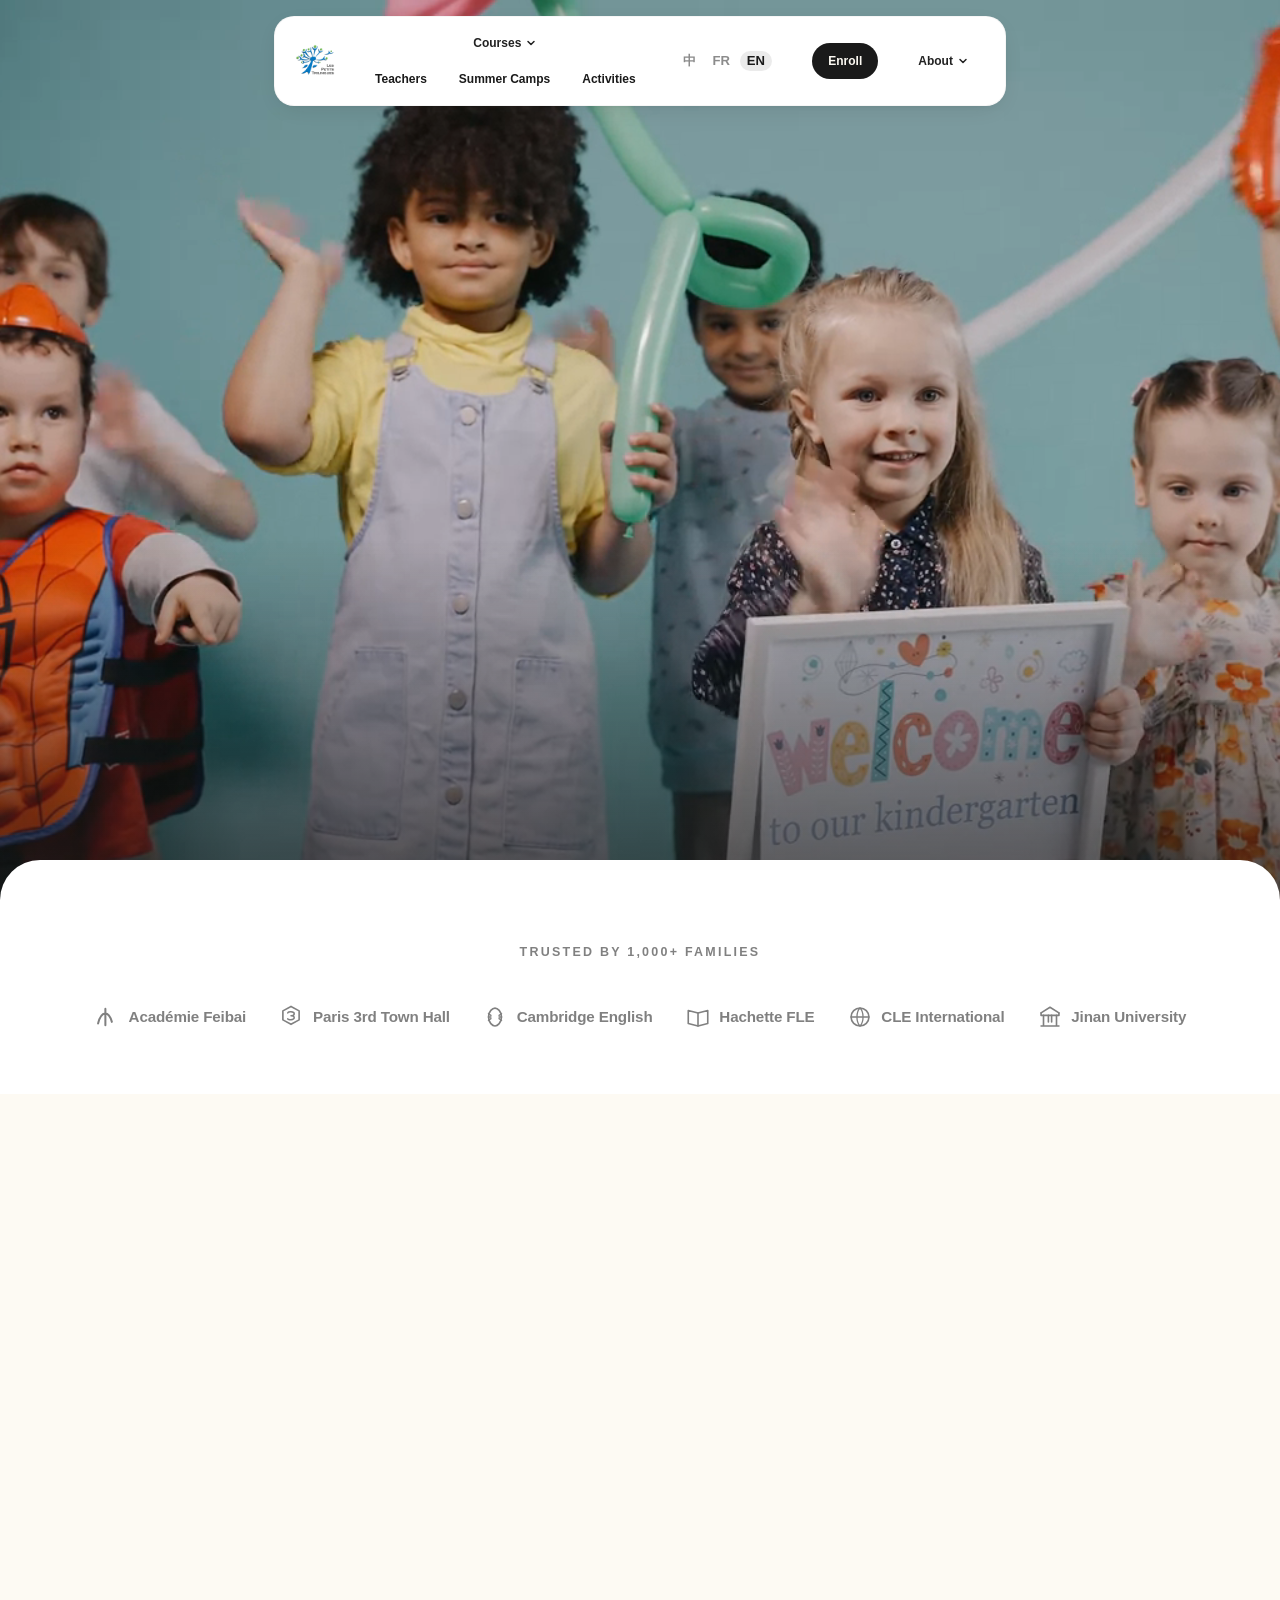
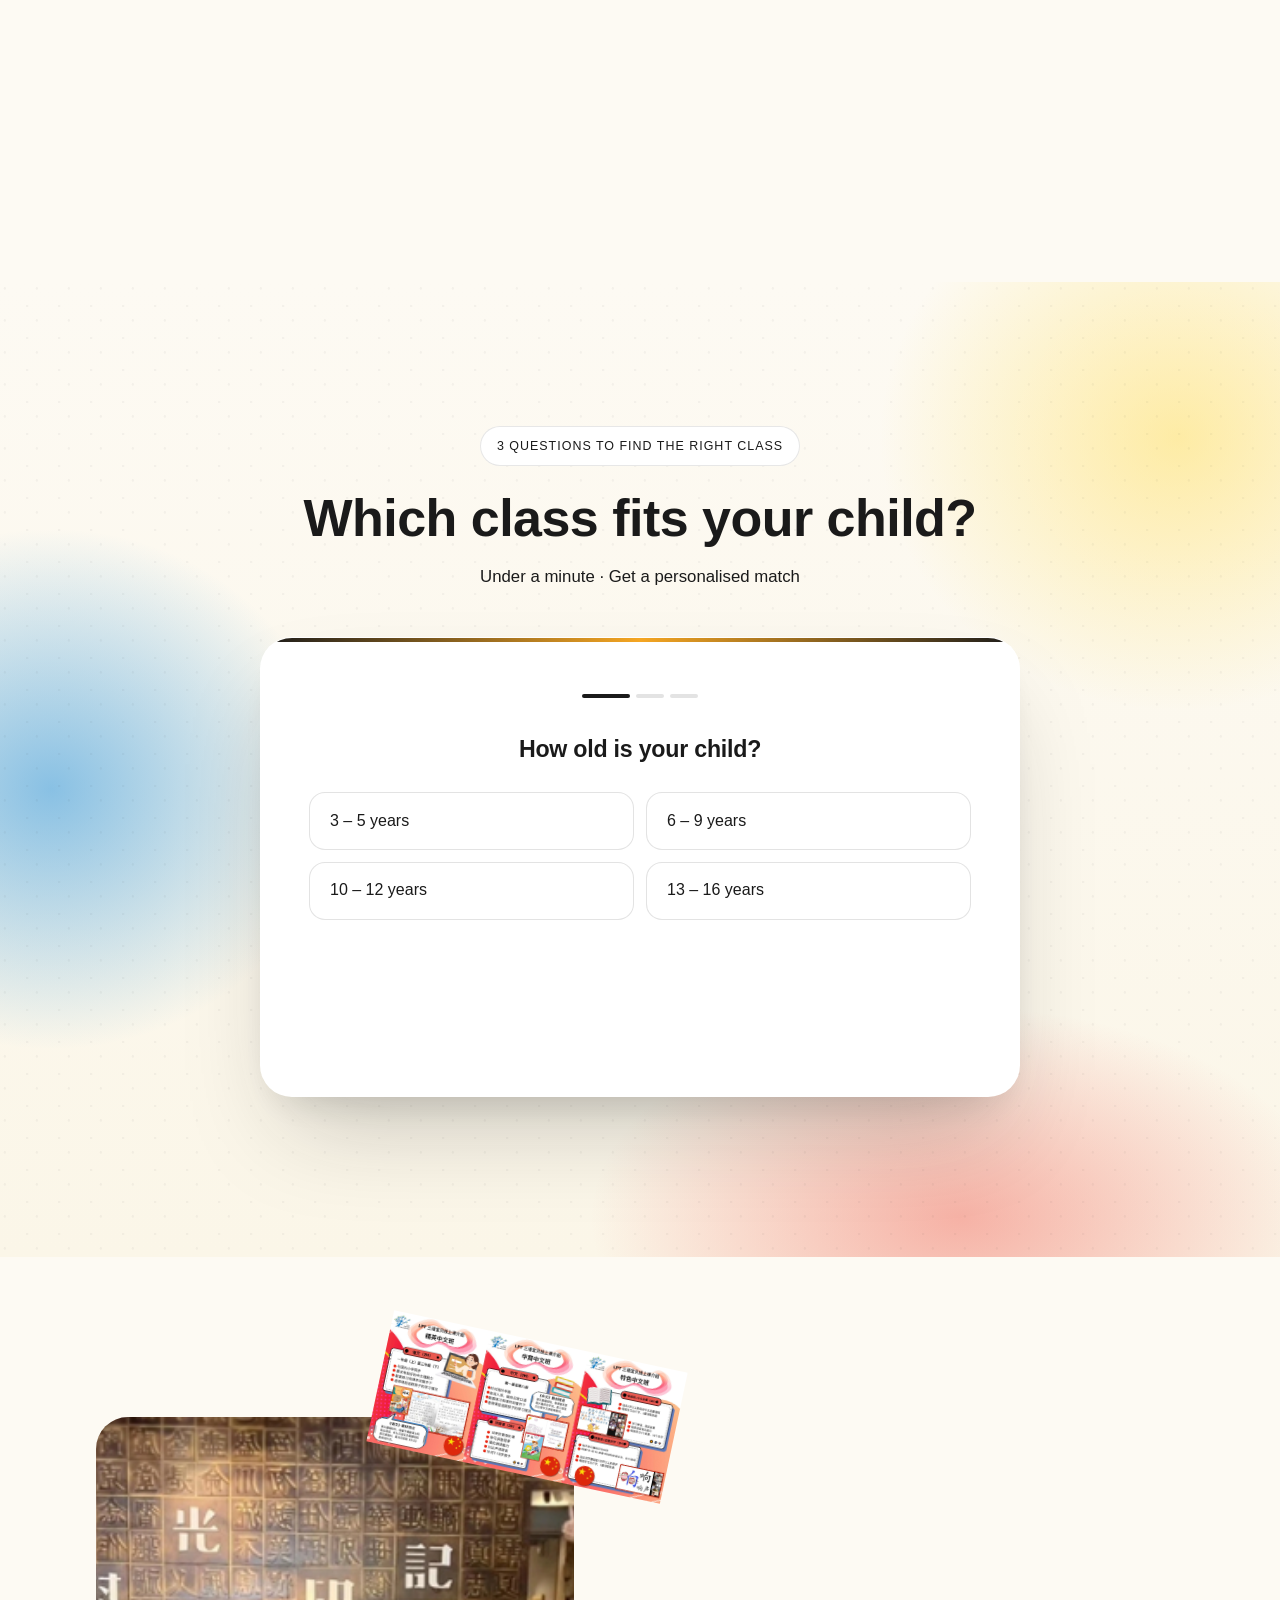
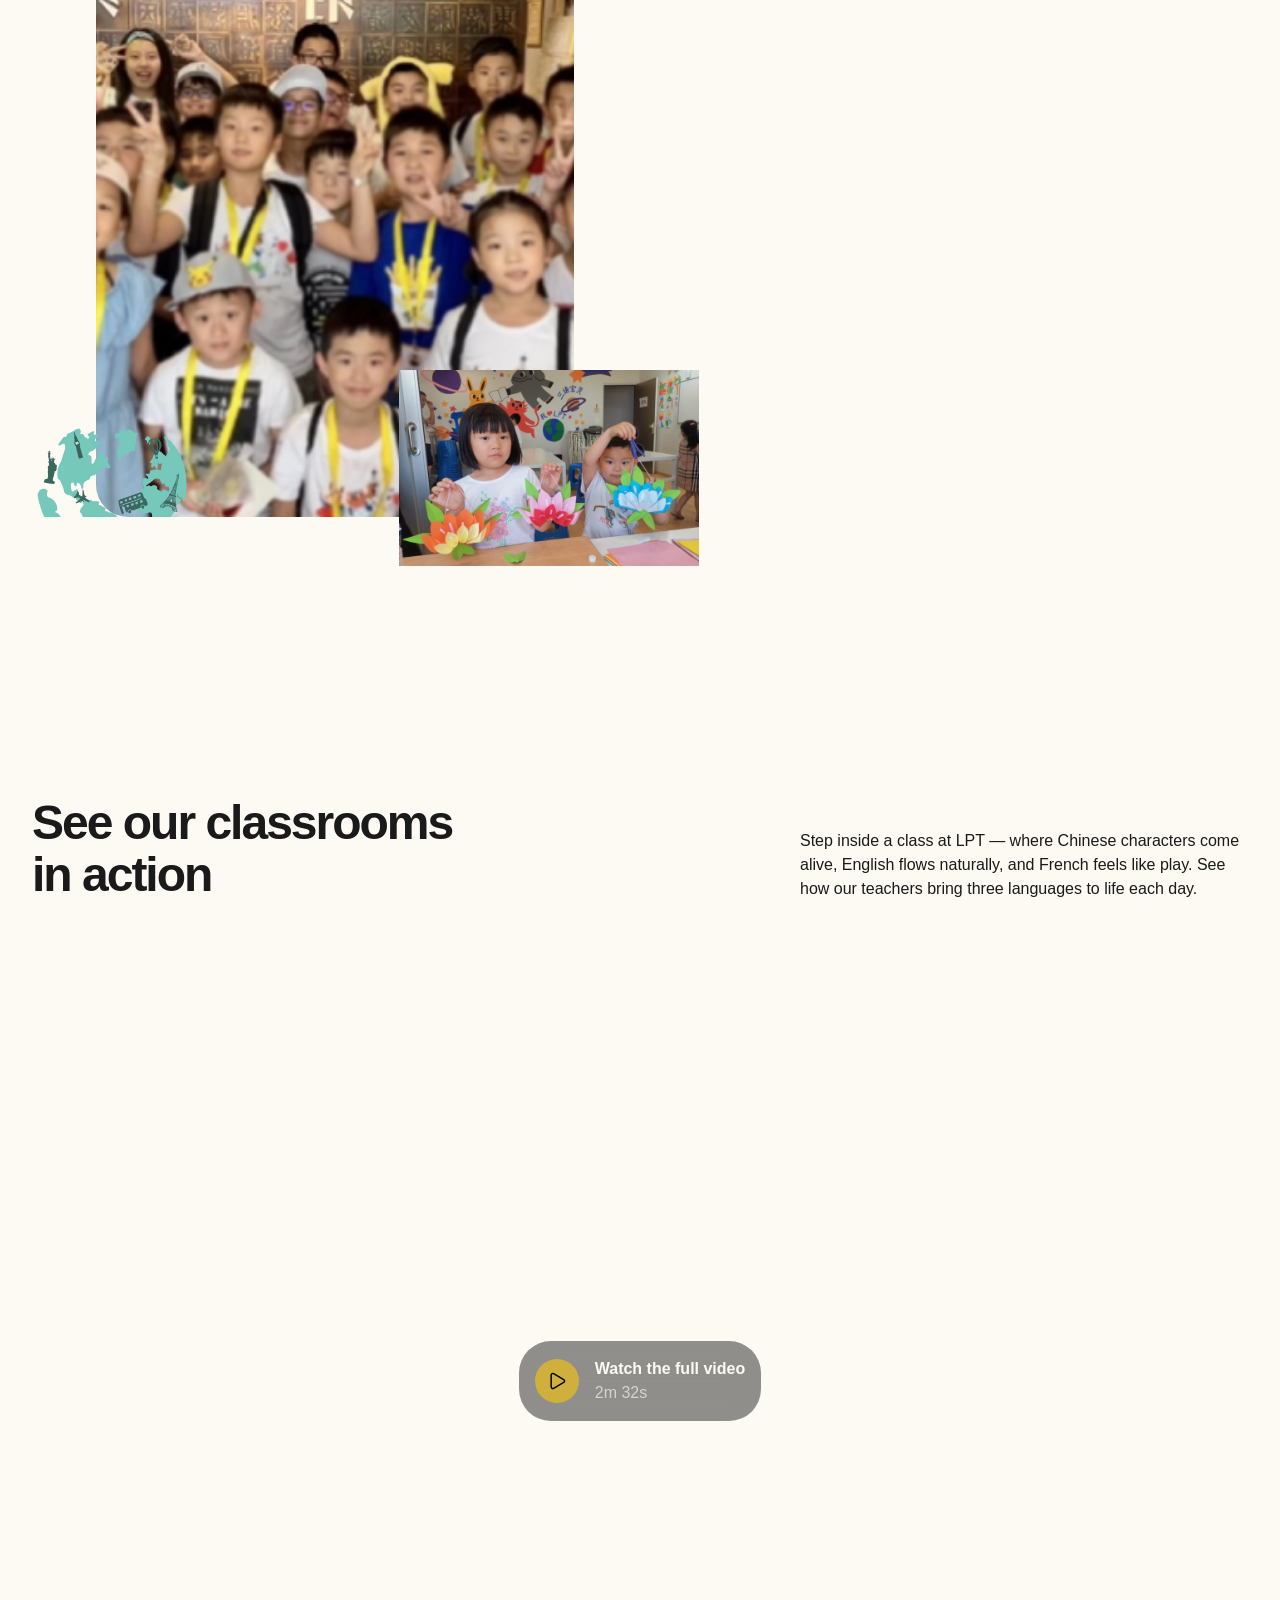
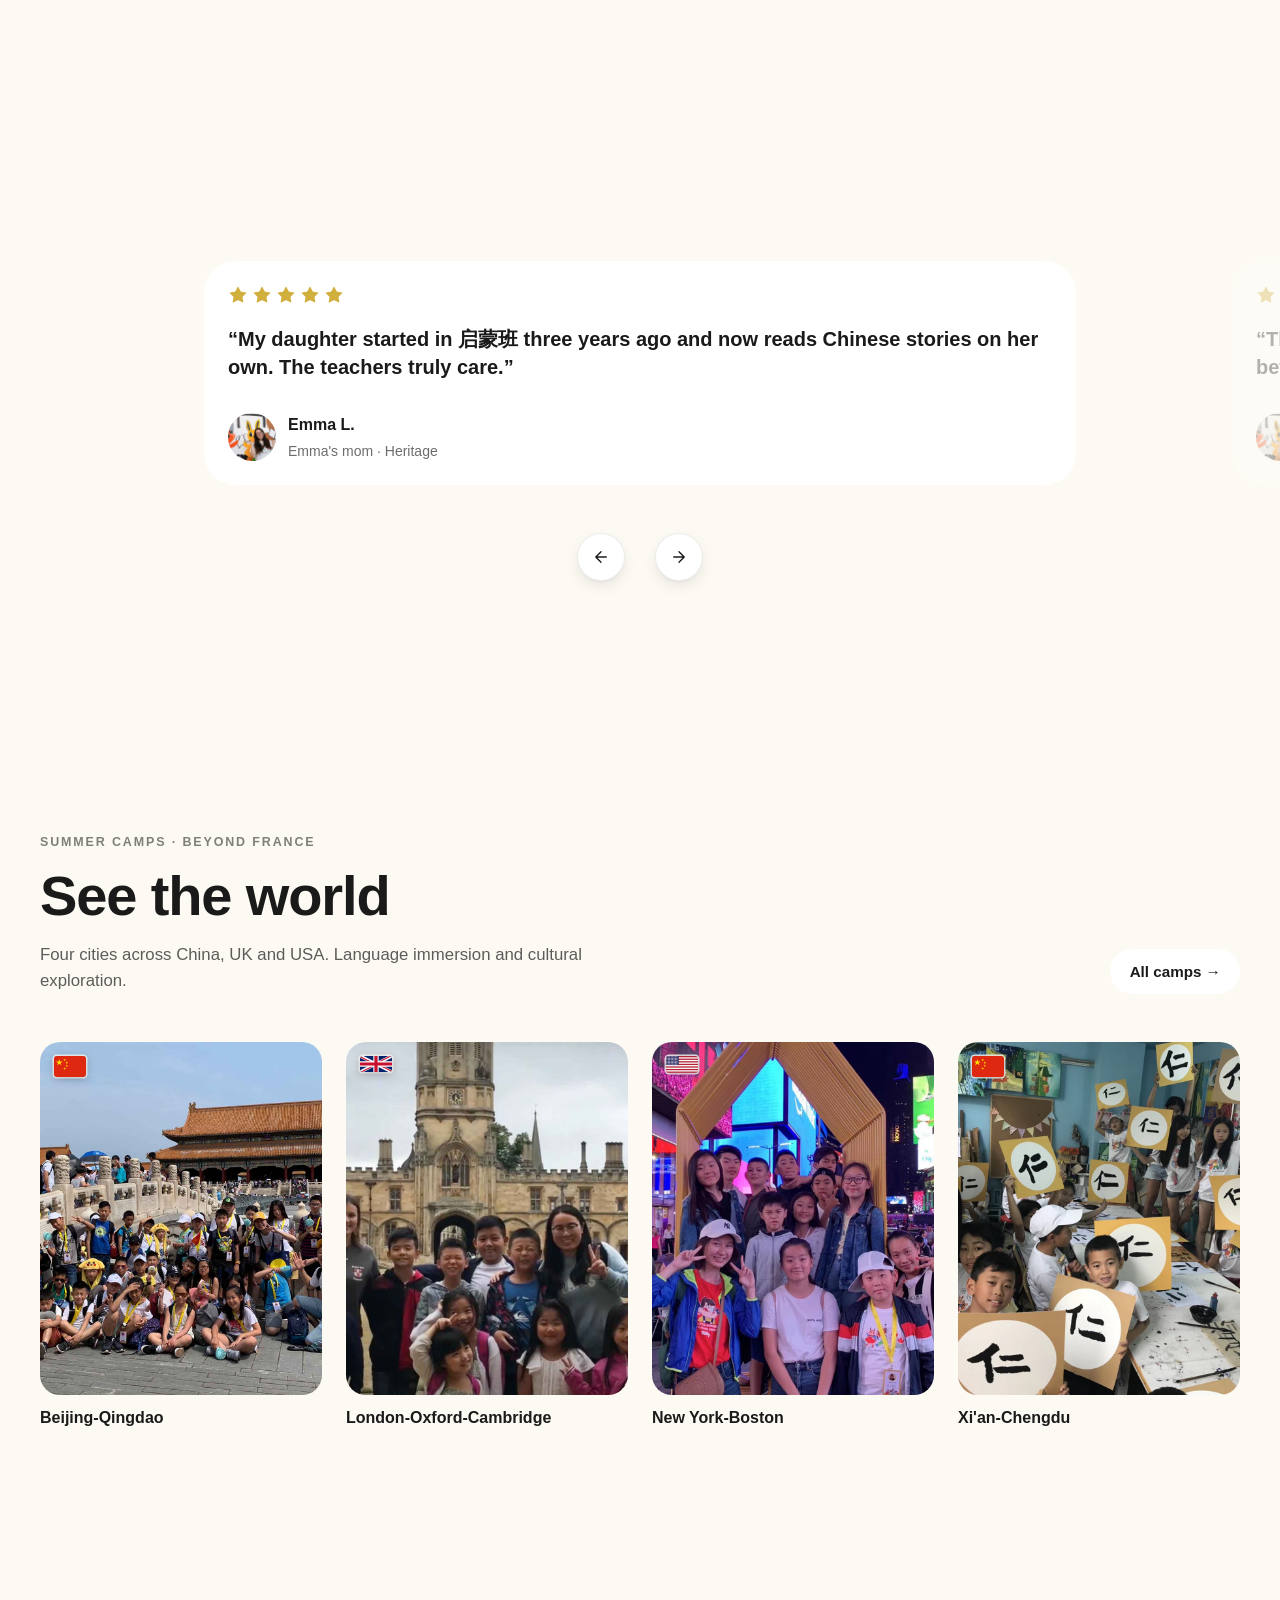
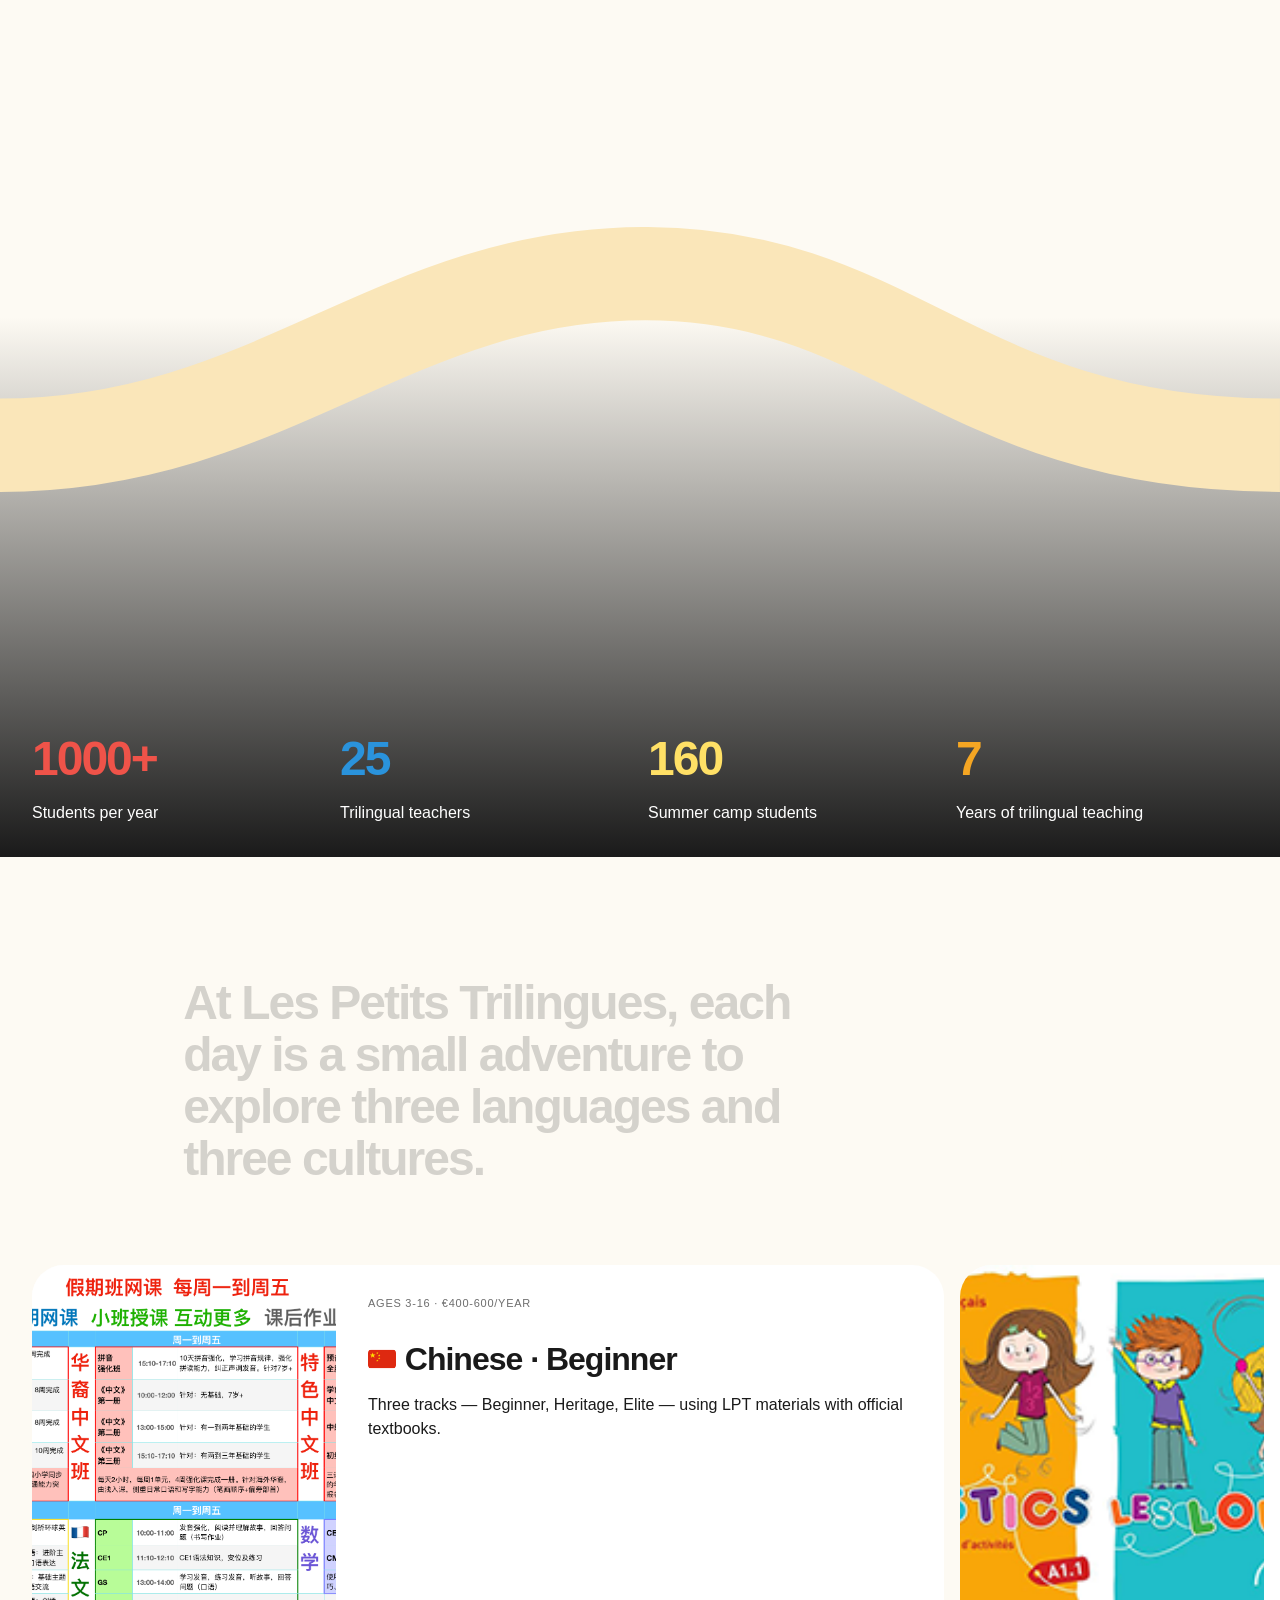
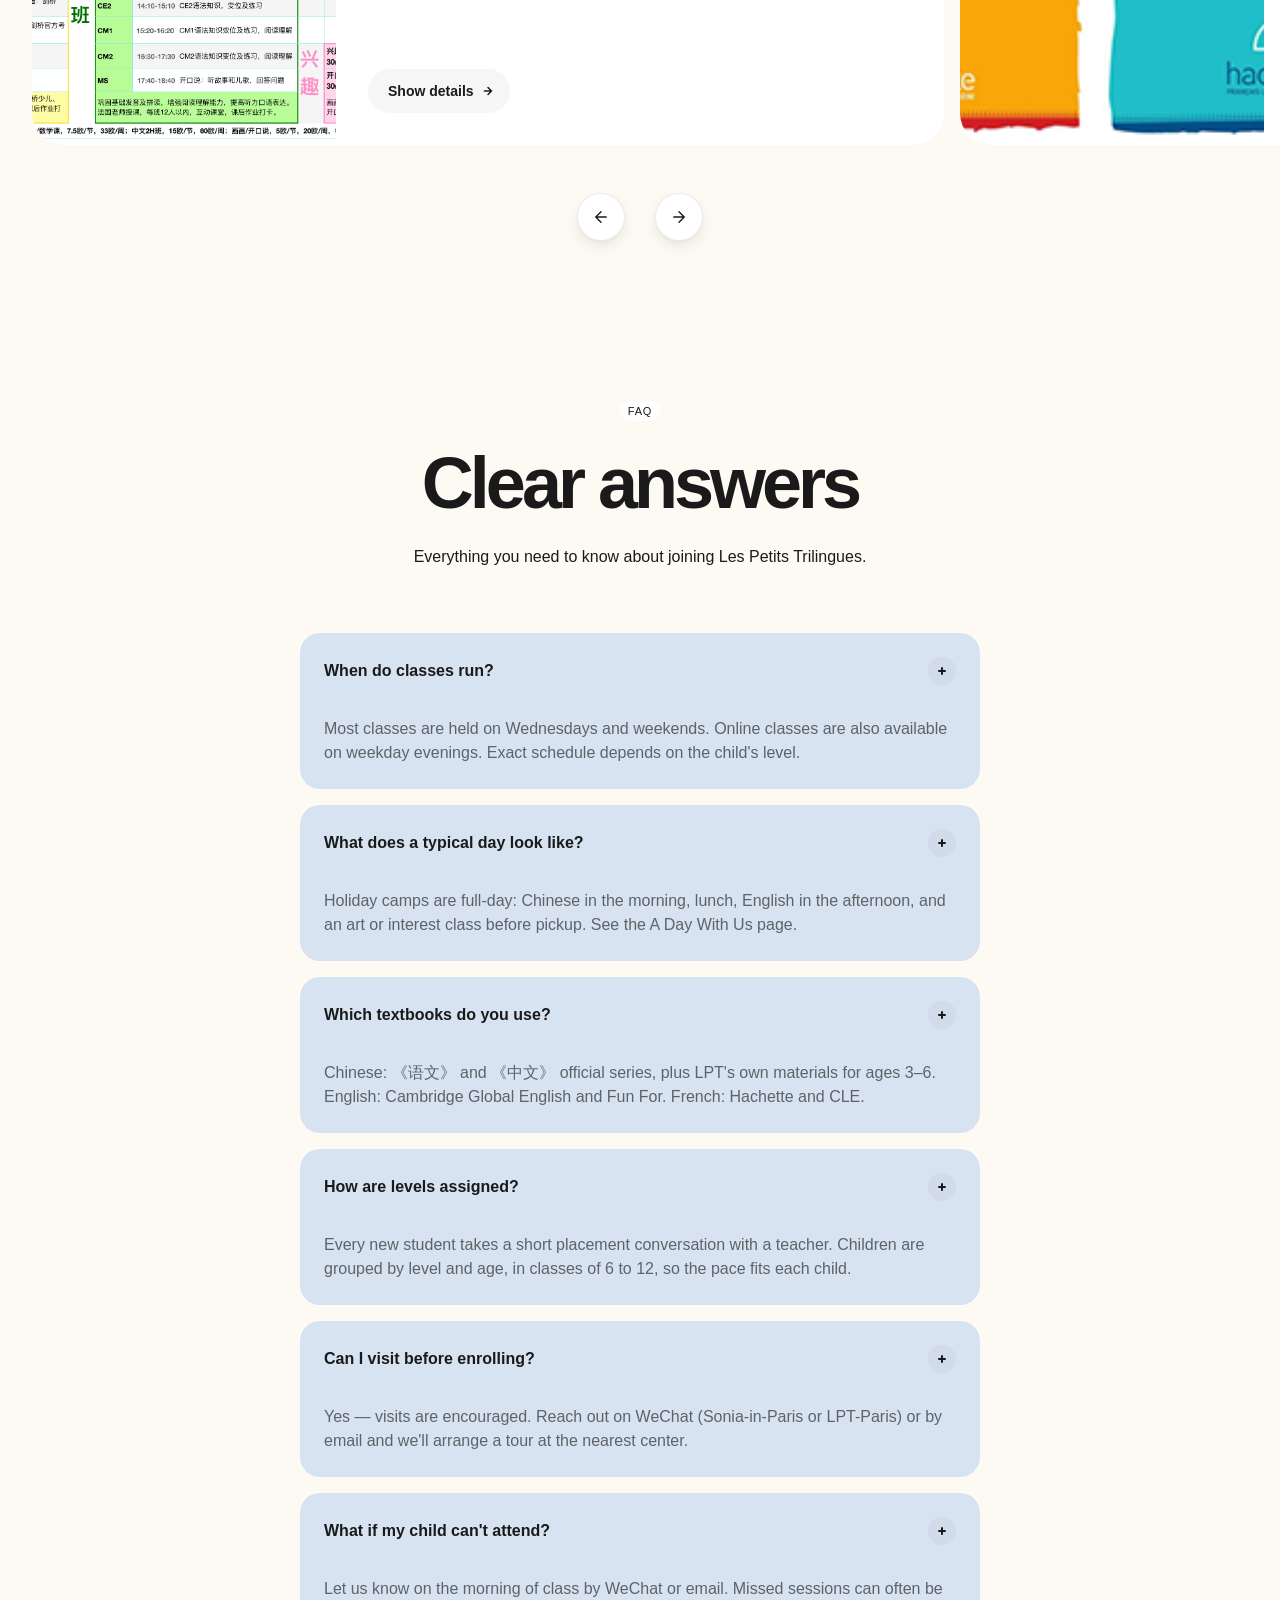
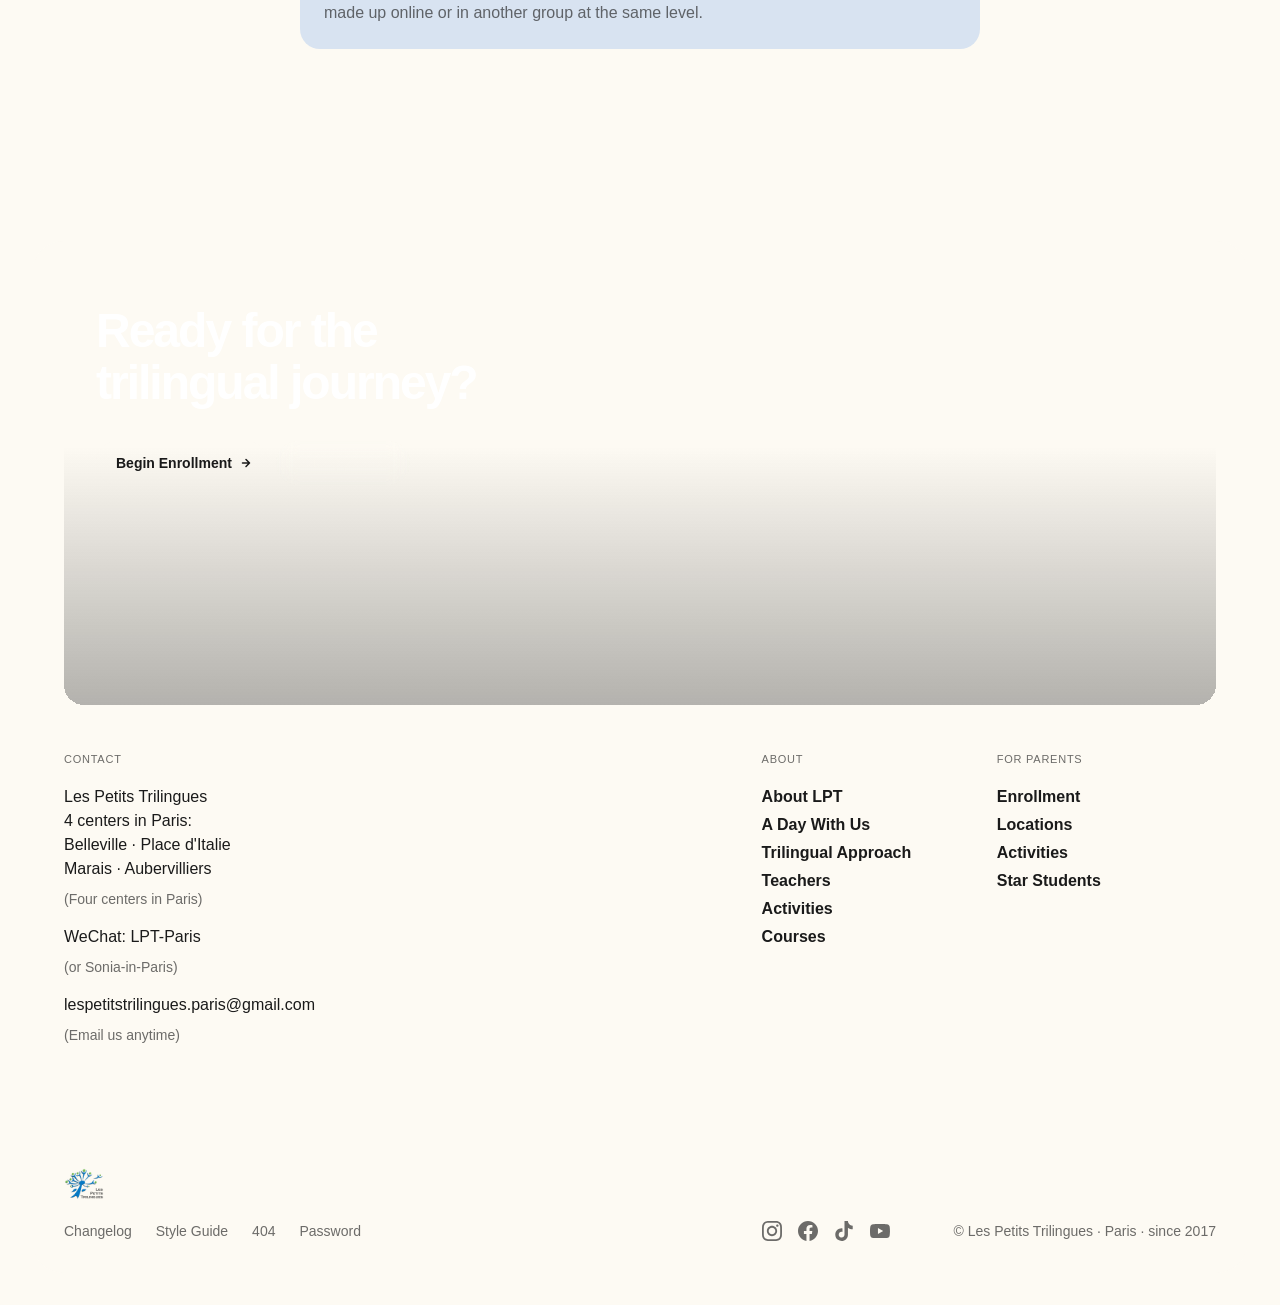
==== commit dfb92769: "Navbar: courses dropdown for the new pages + move About to the right Two navbar updates:  1. Courses" ====
--- a/index.html
+++ b/index.html
@@ -6,13 +6,15 @@
   text-rendering: optimizeLegibility;    /* Improves kerning and ligatures */
 }
 </style>
-<link rel="stylesheet" href="assets/css/lang-switch.css?v=1777819525"/><script>try{var l=localStorage.getItem("lpt_lang")||"zh";document.documentElement.setAttribute("lang",l);}catch(e){}</script></head><body><div class="master-navigation"><div data-animation="default" class="navbar w-nav" data-easing2="ease" data-easing="ease" data-collapse="medium" data-w-id="b37911c6-a26d-aee2-6377-d32fabf87afd" role="banner" data-no-scroll="1" data-duration="200" data-doc-height="1"><div class="nav-mobile-bg"></div><div class="nav-container"><a href="index.html" aria-current="page" class="brand-nav w-nav-brand w--current"><img src="assets/images/6908c818b68ed7a637628a9e_Logo.png" loading="lazy" alt="Logo" class="logo-nav"/></a><nav role="navigation" class="nav-menu w-nav-menu"><div class="nav-menu-inner"><div data-hover="true" data-delay="0" class="nav-dropdown w-dropdown"><div class="nav-dropdown-toggle w-dropdown-toggle"><div><span data-lang="zh">关于</span><span data-lang="fr">À propos</span><span data-lang="en">About</span></div><div class="icon-dropdown w-embed"><svg xmlns="http://www.w3.org/2000/svg" width="100%" height="100%" viewBox="0 0 12 12" fill="none">
+<link rel="stylesheet" href="assets/css/lang-switch.css?v=1777819797"/><script>try{var l=localStorage.getItem("lpt_lang")||"zh";document.documentElement.setAttribute("lang",l);}catch(e){}</script></head><body><div class="master-navigation"><div data-animation="default" class="navbar w-nav" data-easing2="ease" data-easing="ease" data-collapse="medium" data-w-id="b37911c6-a26d-aee2-6377-d32fabf87afd" role="banner" data-no-scroll="1" data-duration="200" data-doc-height="1"><div class="nav-mobile-bg"></div><div class="nav-container"><a href="index.html" aria-current="page" class="brand-nav w-nav-brand w--current"><img src="assets/images/6908c818b68ed7a637628a9e_Logo.png" loading="lazy" alt="Logo" class="logo-nav"/></a><nav role="navigation" class="nav-menu w-nav-menu"><div class="nav-menu-inner"><div data-hover="true" data-delay="0" class="nav-dropdown w-dropdown"><div class="nav-dropdown-toggle w-dropdown-toggle"><div><span data-lang="zh">课程</span><span data-lang="fr">Nos cours</span><span data-lang="en">Courses</span></div><div class="icon-dropdown w-embed"><svg xmlns="http://www.w3.org/2000/svg" width="100%" height="100%" viewBox="0 0 12 12" fill="none">
   <path d="M3 4.5L6 7.5L9 4.5" stroke="currentColor" stroke-width="var(--_❇️-icon---icon-stroke)" stroke-linecap="round" stroke-linejoin="round"/>
-</svg></div><div class="icon-mobile-drodown"><div class="mobile-dropdown-line"></div><div class="mobile-dropdown-line absolute"></div></div></div><nav class="nav-dropdown-list w-dropdown-list"><div class="nav-inner-dropdown-list"><a href="about/index.html" class="nav-dropdown-link"><span data-lang="zh">关于三语宝贝</span><span data-lang="fr">Notre école</span><span data-lang="en">About LPT</span></a><a href="day-plan/index.html" class="nav-dropdown-link"><span data-lang="zh">一日安排</span><span data-lang="fr">Une journée</span><span data-lang="en">A Day With Us</span></a><a href="food/index.html" class="nav-dropdown-link"><span data-lang="zh">三语特色</span><span data-lang="fr">Approche trilingue</span><span data-lang="en">Trilingual Approach</span></a></div></nav></div><a href="programs/index.html" class="nav-link w-inline-block"><div><span data-lang="zh">课程</span><span data-lang="fr">Nos cours</span><span data-lang="en">Courses</span></div></a><a href="gallery/index.html" class="nav-link w-inline-block"><div><span data-lang="zh">金牌老师</span><span data-lang="fr">Enseignants</span><span data-lang="en">Teachers</span></div></a><a href="summer-camps/index.html" class="nav-link w-inline-block"><div><span data-lang="zh">夏令营</span><span data-lang="fr">Camps d'été</span><span data-lang="en">Summer Camps</span></div></a><a href="blog/index.html" class="nav-link w-inline-block"><div><span data-lang="zh">活动</span><span data-lang="fr">Activités</span><span data-lang="en">Activities</span></div></a></div></nav><div class="lang-switch" role="group" aria-label="Language"><a href="#" data-lang-switch="zh">中</a><a href="#" data-lang-switch="fr">FR</a><a href="#" data-lang-switch="en">EN</a></div><div class="nav-right"><a href="contact-enrollment/index.html" button="" data-wf--cta-small--variant="primary" class="cta-small w-inline-block"><div class="button-text-mask button-2"><div button-text="" class="button-text"><span data-lang="zh">报名</span><span data-lang="fr">Inscription</span><span data-lang="en">Enroll</span></div></div><div button-bg="" class="button-bg"></div></a><div class="menu-button w-nav-button"><div class="menu-button-inner open"><div class="icon-nav-menu w-embed"><svg xmlns="http://www.w3.org/2000/svg" width="100%" height="100%" viewBox="0 0 12 12" fill="none">
+</svg></div><div class="icon-mobile-drodown"><div class="mobile-dropdown-line"></div></div><nav class="nav-dropdown-list w-dropdown-list"><div class="nav-inner-dropdown-list"><a href="programs/chinese/index.html" class="nav-dropdown-link"><span data-lang="zh">中文课程</span><span data-lang="fr">Cours de chinois</span><span data-lang="en">Chinese</span></a><a href="programs/english/index.html" class="nav-dropdown-link"><span data-lang="zh">英文课程</span><span data-lang="fr">Cours d'anglais</span><span data-lang="en">English</span></a><a href="programs/french/index.html" class="nav-dropdown-link"><span data-lang="zh">法文课程</span><span data-lang="fr">Cours de français</span><span data-lang="en">French</span></a><a href="programs/index.html" class="nav-dropdown-link"><span data-lang="zh">所有课程</span><span data-lang="fr">Toutes les formules</span><span data-lang="en">All courses</span></a></div></nav></div><a href="gallery/index.html" class="nav-link w-inline-block"><div><span data-lang="zh">金牌老师</span><span data-lang="fr">Enseignants</span><span data-lang="en">Teachers</span></div></a><a href="summer-camps/index.html" class="nav-link w-inline-block"><div><span data-lang="zh">夏令营</span><span data-lang="fr">Camps d'été</span><span data-lang="en">Summer Camps</span></div></a><a href="blog/index.html" class="nav-link w-inline-block"><div><span data-lang="zh">活动</span><span data-lang="fr">Activités</span><span data-lang="en">Activities</span></div></a></div></nav><div class="lang-switch" role="group" aria-label="Language"><a href="#" data-lang-switch="zh">中</a><a href="#" data-lang-switch="fr">FR</a><a href="#" data-lang-switch="en">EN</a></div><div class="nav-right"><a href="contact-enrollment/index.html" button="" data-wf--cta-small--variant="primary" class="cta-small w-inline-block"><div class="button-text-mask button-2"><div button-text="" class="button-text"><span data-lang="zh">报名</span><span data-lang="fr">Inscription</span><span data-lang="en">Enroll</span></div></div><div button-bg="" class="button-bg"></div></a><div class="menu-button w-nav-button"><div class="menu-button-inner open"><div class="icon-nav-menu w-embed"><svg xmlns="http://www.w3.org/2000/svg" width="100%" height="100%" viewBox="0 0 12 12" fill="none">
   <path d="M2 6L10 6M2 9H10M2 3L10 3" stroke="currentColor" stroke-width="var(--_❇️-icon---icon-stroke)" stroke-linecap="round" stroke-linejoin="round"/>
 </svg></div></div><div class="menu-button-inner close"><div class="icon-nav-menu w-embed"><svg xmlns="http://www.w3.org/2000/svg" width="100%" height="100%" viewBox="0 0 12 12" fill="none">
   <path d="M9 3L3 9M3 3L9 9" stroke="currentColor" stroke-width="var(--_❇️-icon---icon-stroke)" stroke-linecap="round" stroke-linejoin="round"/>
-</svg></div></div></div></div></div></div></div><section class="section hero-home-section"><div data-poster-url="assets/images/690e59ffa6247bf5245033b8_output(compress-video-onlinecom) (1)-poster-00001.jpg" data-video-urls="assets/videos/690e59ffa6247bf5245033b8_output(compress-video-onlinecom) (1)-transcode.mp4,assets/videos/690e59ffa6247bf5245033b8_output(compress-video-onlinecom) (1)-transcode.webm" data-autoplay="true" data-loop="true" data-wf-ignore="true" class="video-hero-home w-background-video w-background-video-atom"><video id="6a252c54-fab7-db86-4715-17b58cc73611-video" autoplay="" loop="" style="background-image:url(&quot;assets/images/690e59ffa6247bf5245033b8_output(compress-video-onlinecom) (1)-poster-00001.jpg)" muted="" playsinline="" data-wf-ignore="true" data-object-fit="cover"><source src="assets/videos/690e59ffa6247bf5245033b8_output(compress-video-onlinecom) (1)-transcode.mp4" data-wf-ignore="true"/><source src="assets/videos/690e59ffa6247bf5245033b8_output(compress-video-onlinecom) (1)-transcode.webm" data-wf-ignore="true"/></video><div class="w-layout-blockcontainer main-container w-container"><div class="master-hero-home"><div data-w-id="2e1f34ee-faeb-ca28-6f85-468957ff7772" style="opacity:0;filter:blur(10px)" class="content-hero-home"><div class="w-dyn-list"><div role="list" class="w-dyn-items"><div role="listitem" class="w-dyn-item"><a href="/news/holiday-break-dec-23---jan-2-classes-resume-jan-3" class="tag-wrap w-inline-block"><div class="label-master light"><div class="label-small"><span data-lang="zh">活动</span><span data-lang="fr">Activités</span><span data-lang="en">Activities</span></div></div><div class="label-small"><span data-lang="zh">2026春季报名开放中</span><span data-lang="fr">Inscriptions printemps 2026 ouvertes</span><span data-lang="en">Spring 2026 enrollment is open</span></div></a></div></div></div><h1><span data-lang="zh">中英法三语 · 童心向世界</span><span data-lang="fr">Chinois, anglais, français — une enfance trilingue</span><span data-lang="en">Chinese, English, French — one childhood, three languages</span></h1><div class="button-wrap-hero-home"><a href="contact-enrollment/index.html" button="" data-wf--cta-main--variant="primary" class="cta-main w-inline-block"><div class="button-text-mask"><div button-text="" class="button-text"><span data-lang="zh">开始注册</span><span data-lang="fr">S'inscrire</span><span data-lang="en">Begin Enrollment</span></div></div><div class="button-icon-wrap right"><div button-icon-right="" class="icon-button w-embed"><svg xmlns="http://www.w3.org/2000/svg" width="100%" height="100%" viewBox="0 0 12 12" fill="none">
+</svg></div></div></div></div><div data-hover="true" data-delay="0" class="nav-dropdown w-dropdown"><div class="nav-dropdown-toggle w-dropdown-toggle"><div><span data-lang="zh">关于</span><span data-lang="fr">À propos</span><span data-lang="en">About</span></div><div class="icon-dropdown w-embed"><svg xmlns="http://www.w3.org/2000/svg" width="100%" height="100%" viewBox="0 0 12 12" fill="none">
+  <path d="M3 4.5L6 7.5L9 4.5" stroke="currentColor" stroke-width="var(--_❇️-icon---icon-stroke)" stroke-linecap="round" stroke-linejoin="round"/>
+</svg></div><div class="icon-mobile-drodown"><div class="mobile-dropdown-line"></div><div class="mobile-dropdown-line absolute"></div></div></div><nav class="nav-dropdown-list w-dropdown-list"><div class="nav-inner-dropdown-list"><a href="about/index.html" class="nav-dropdown-link"><span data-lang="zh">关于三语宝贝</span><span data-lang="fr">Notre école</span><span data-lang="en">About LPT</span></a><a href="day-plan/index.html" class="nav-dropdown-link"><span data-lang="zh">一日安排</span><span data-lang="fr">Une journée</span><span data-lang="en">A Day With Us</span></a><a href="food/index.html" class="nav-dropdown-link"><span data-lang="zh">三语特色</span><span data-lang="fr">Approche trilingue</span><span data-lang="en">Trilingual Approach</span></a></div></nav></div></div></div></div><section class="section hero-home-section"><div data-poster-url="assets/images/690e59ffa6247bf5245033b8_output(compress-video-onlinecom) (1)-poster-00001.jpg" data-video-urls="assets/videos/690e59ffa6247bf5245033b8_output(compress-video-onlinecom) (1)-transcode.mp4,assets/videos/690e59ffa6247bf5245033b8_output(compress-video-onlinecom) (1)-transcode.webm" data-autoplay="true" data-loop="true" data-wf-ignore="true" class="video-hero-home w-background-video w-background-video-atom"><video id="6a252c54-fab7-db86-4715-17b58cc73611-video" autoplay="" loop="" style="background-image:url(&quot;assets/images/690e59ffa6247bf5245033b8_output(compress-video-onlinecom) (1)-poster-00001.jpg)" muted="" playsinline="" data-wf-ignore="true" data-object-fit="cover"><source src="assets/videos/690e59ffa6247bf5245033b8_output(compress-video-onlinecom) (1)-transcode.mp4" data-wf-ignore="true"/><source src="assets/videos/690e59ffa6247bf5245033b8_output(compress-video-onlinecom) (1)-transcode.webm" data-wf-ignore="true"/></video><div class="w-layout-blockcontainer main-container w-container"><div class="master-hero-home"><div data-w-id="2e1f34ee-faeb-ca28-6f85-468957ff7772" style="opacity:0;filter:blur(10px)" class="content-hero-home"><div class="w-dyn-list"><div role="list" class="w-dyn-items"><div role="listitem" class="w-dyn-item"><a href="/news/holiday-break-dec-23---jan-2-classes-resume-jan-3" class="tag-wrap w-inline-block"><div class="label-master light"><div class="label-small"><span data-lang="zh">活动</span><span data-lang="fr">Activités</span><span data-lang="en">Activities</span></div></div><div class="label-small"><span data-lang="zh">2026春季报名开放中</span><span data-lang="fr">Inscriptions printemps 2026 ouvertes</span><span data-lang="en">Spring 2026 enrollment is open</span></div></a></div></div></div><h1><span data-lang="zh">中英法三语 · 童心向世界</span><span data-lang="fr">Chinois, anglais, français — une enfance trilingue</span><span data-lang="en">Chinese, English, French — one childhood, three languages</span></h1><div class="button-wrap-hero-home"><a href="contact-enrollment/index.html" button="" data-wf--cta-main--variant="primary" class="cta-main w-inline-block"><div class="button-text-mask"><div button-text="" class="button-text"><span data-lang="zh">开始注册</span><span data-lang="fr">S'inscrire</span><span data-lang="en">Begin Enrollment</span></div></div><div class="button-icon-wrap right"><div button-icon-right="" class="icon-button w-embed"><svg xmlns="http://www.w3.org/2000/svg" width="100%" height="100%" viewBox="0 0 12 12" fill="none">
   <path d="M2.5 6H9.5M9.5 6L6 2.5M9.5 6L6 9.5" stroke="currentColor" stroke-width="var(--_❇️-icon---icon-stroke)" stroke-linecap="round" stroke-linejoin="round"/>
 </svg></div><div button-icon-right="" class="icon-button w-embed"><svg xmlns="http://www.w3.org/2000/svg" width="100%" height="100%" viewBox="0 0 12 12" fill="none">
   <path d="M2.5 6H9.5M9.5 6L6 2.5M9.5 6L6 9.5" stroke="currentColor" stroke-width="var(--_❇️-icon---icon-stroke)" stroke-linecap="round" stroke-linejoin="round"/>
@@ -406,4 +408,4 @@
     });
   });
 });
-</script><script src="assets/js/lang-switch.js?v=1777819525" defer></script></body></html>+</script><script src="assets/js/lang-switch.js?v=1777819797" defer></script></body></html>
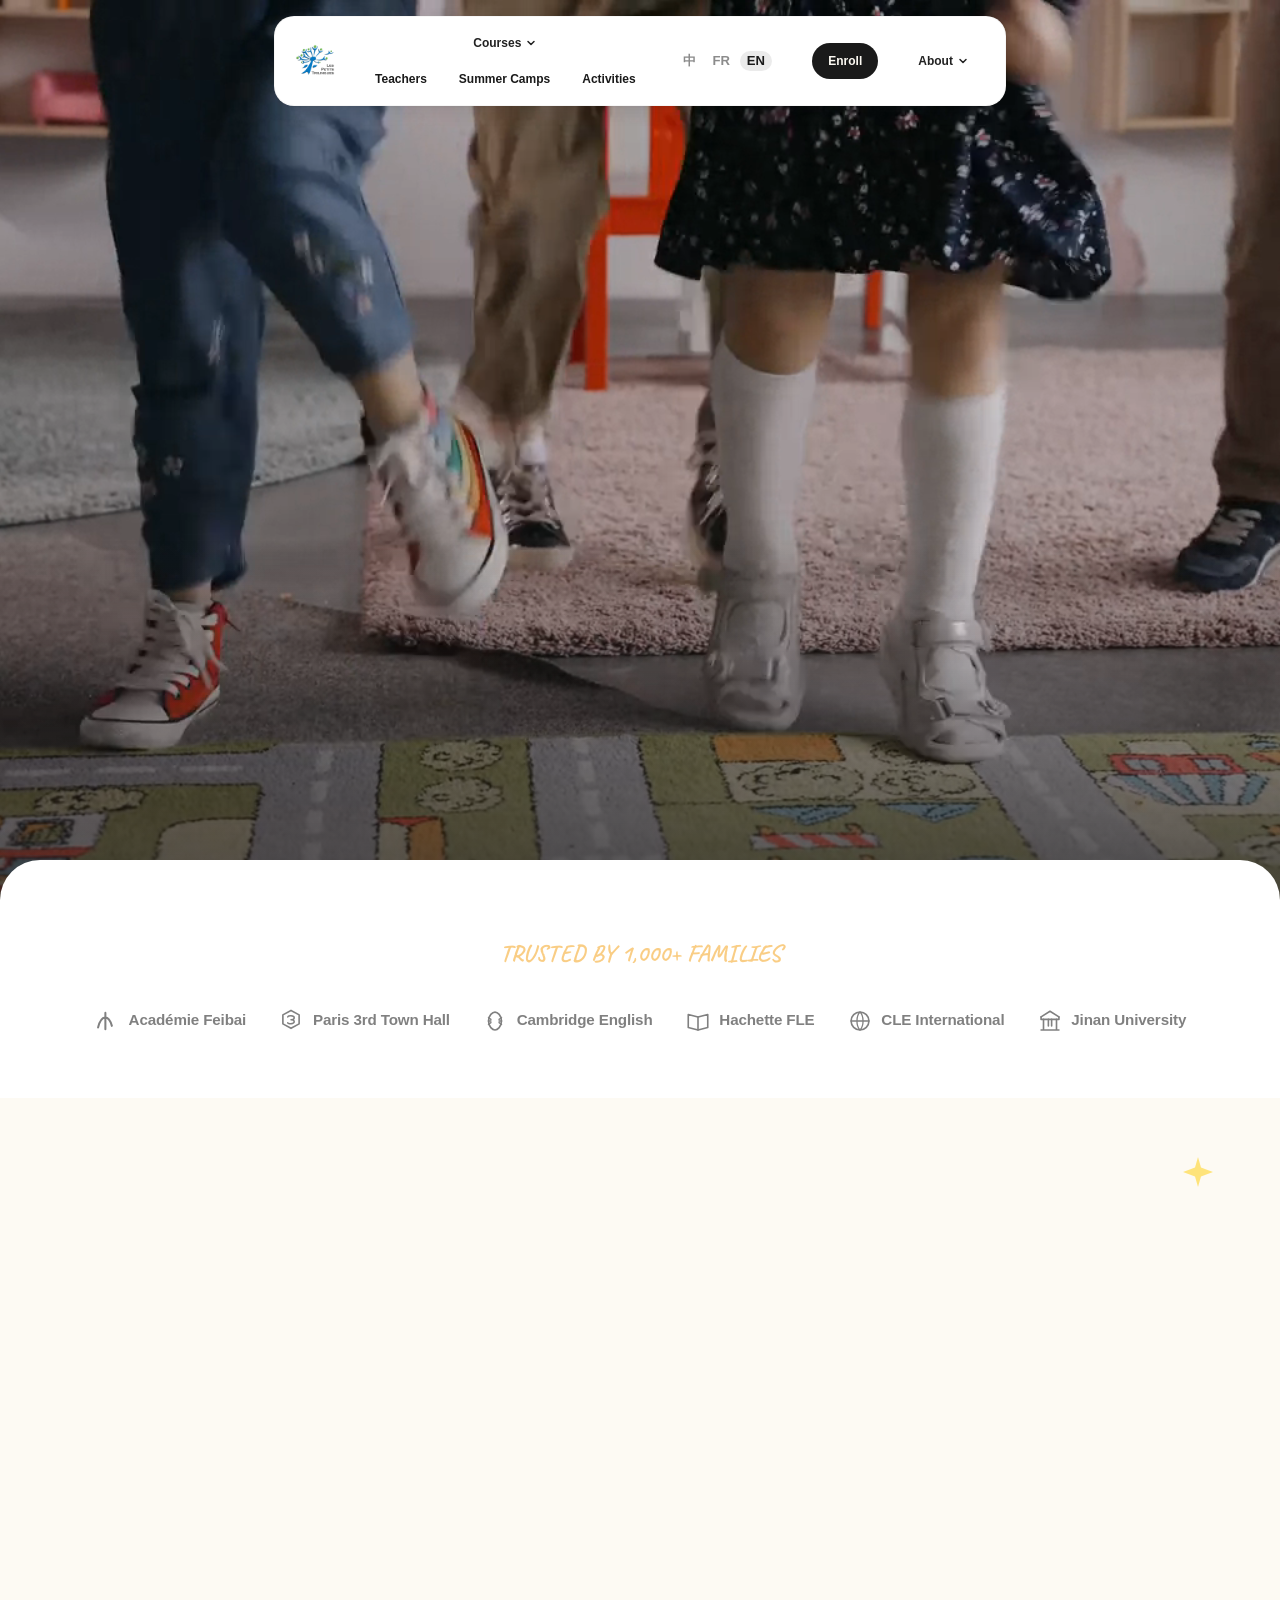
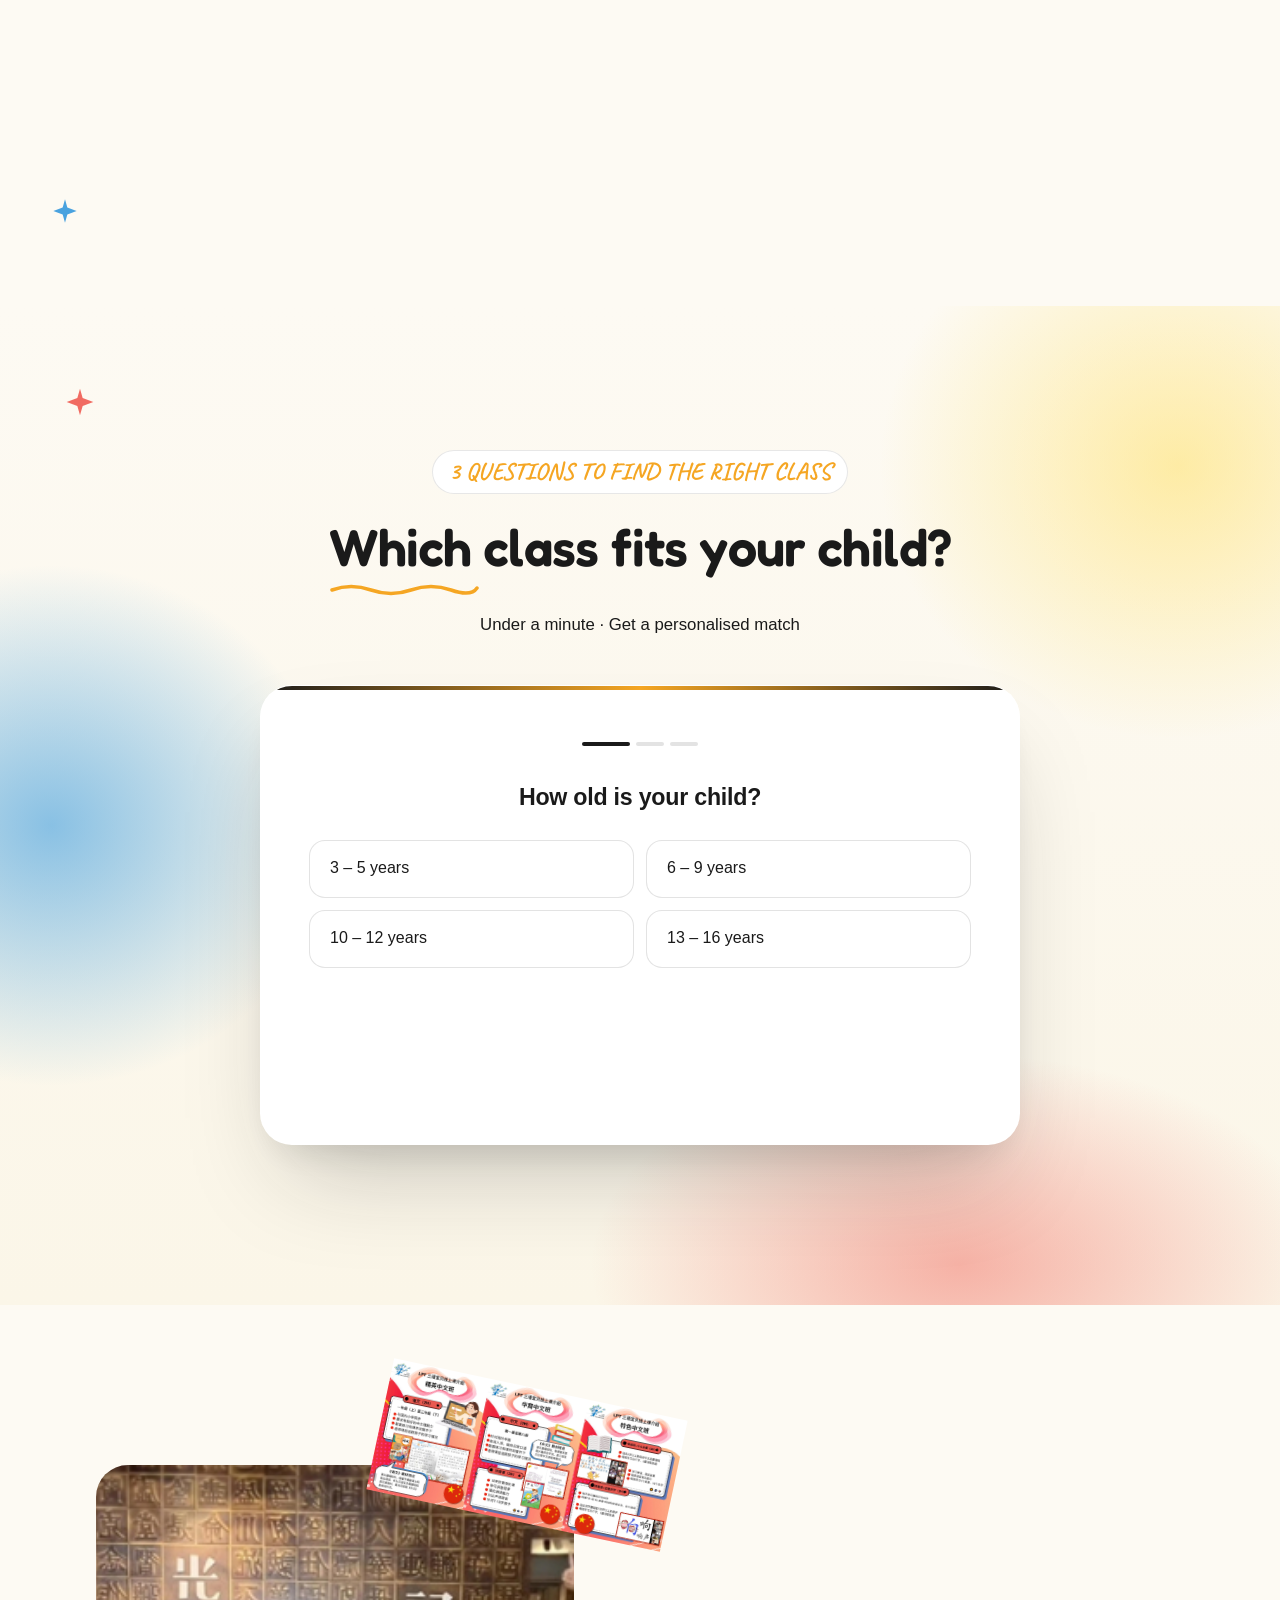
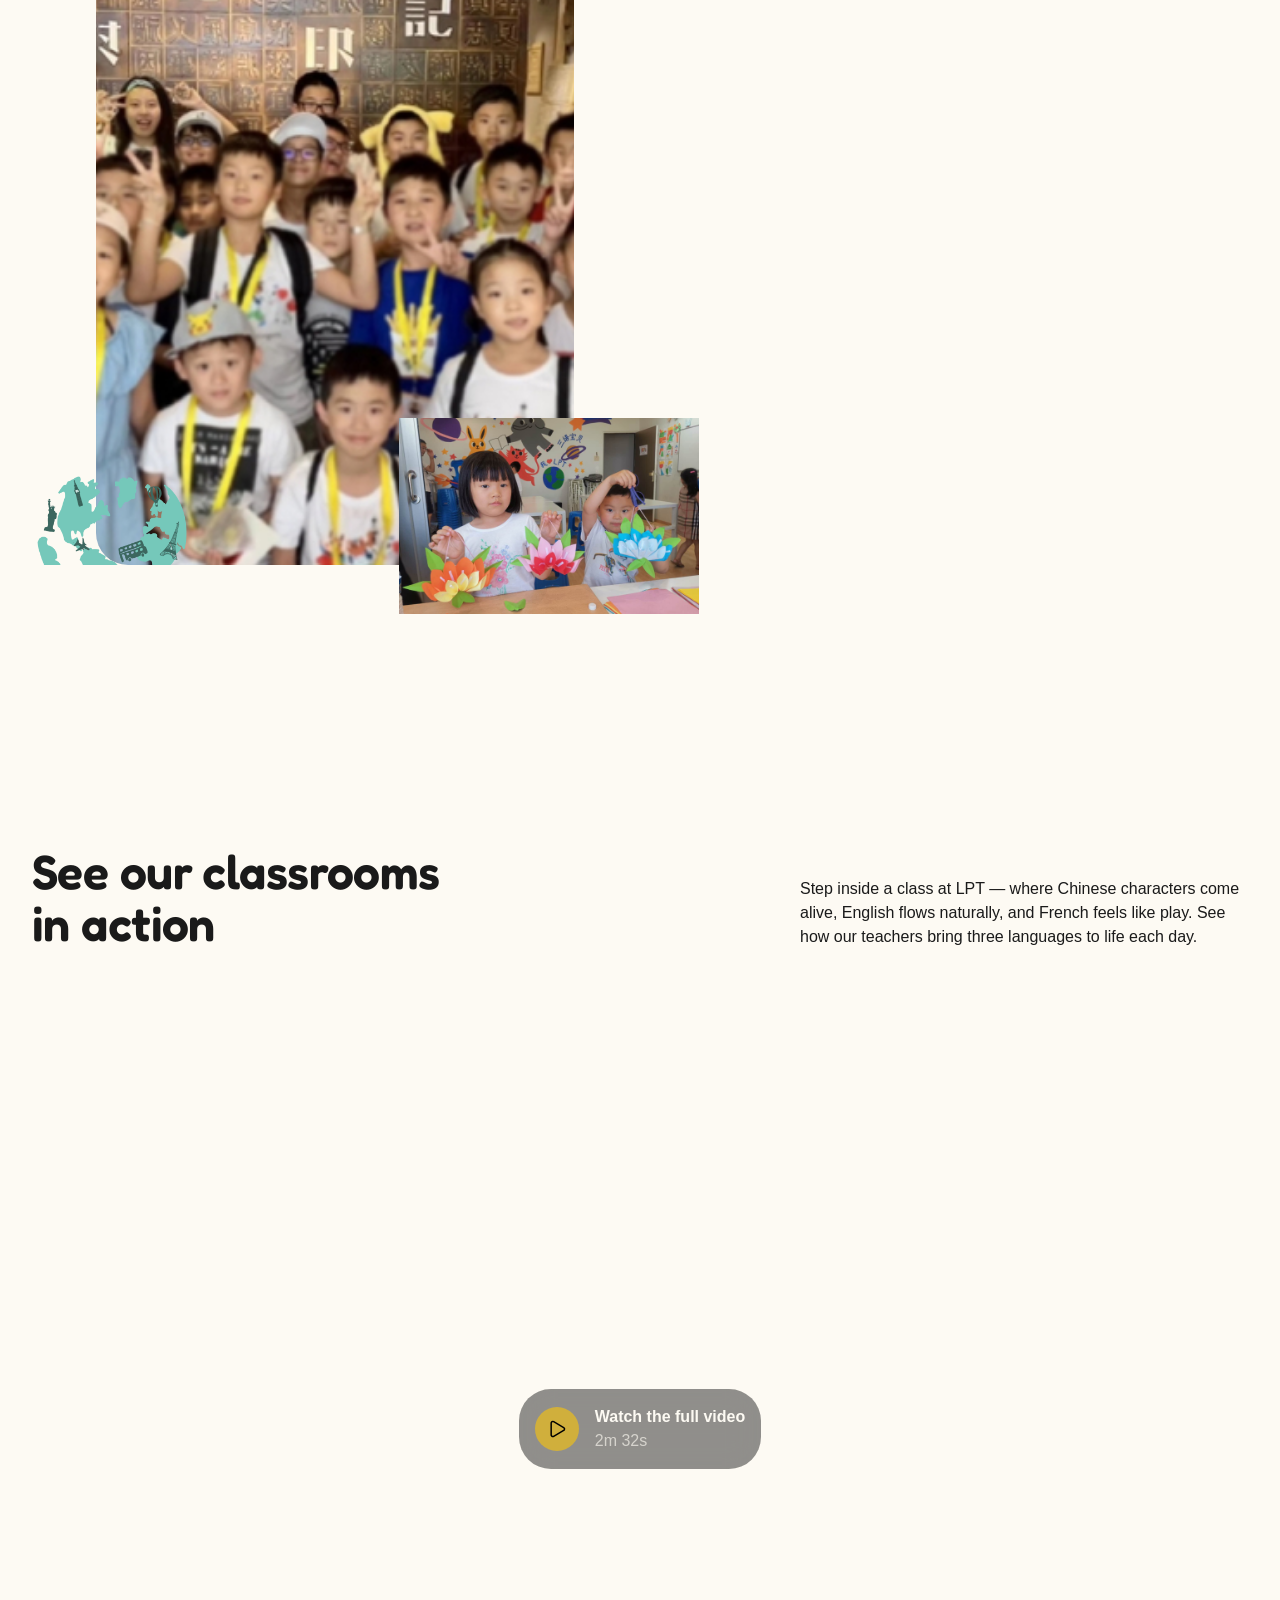
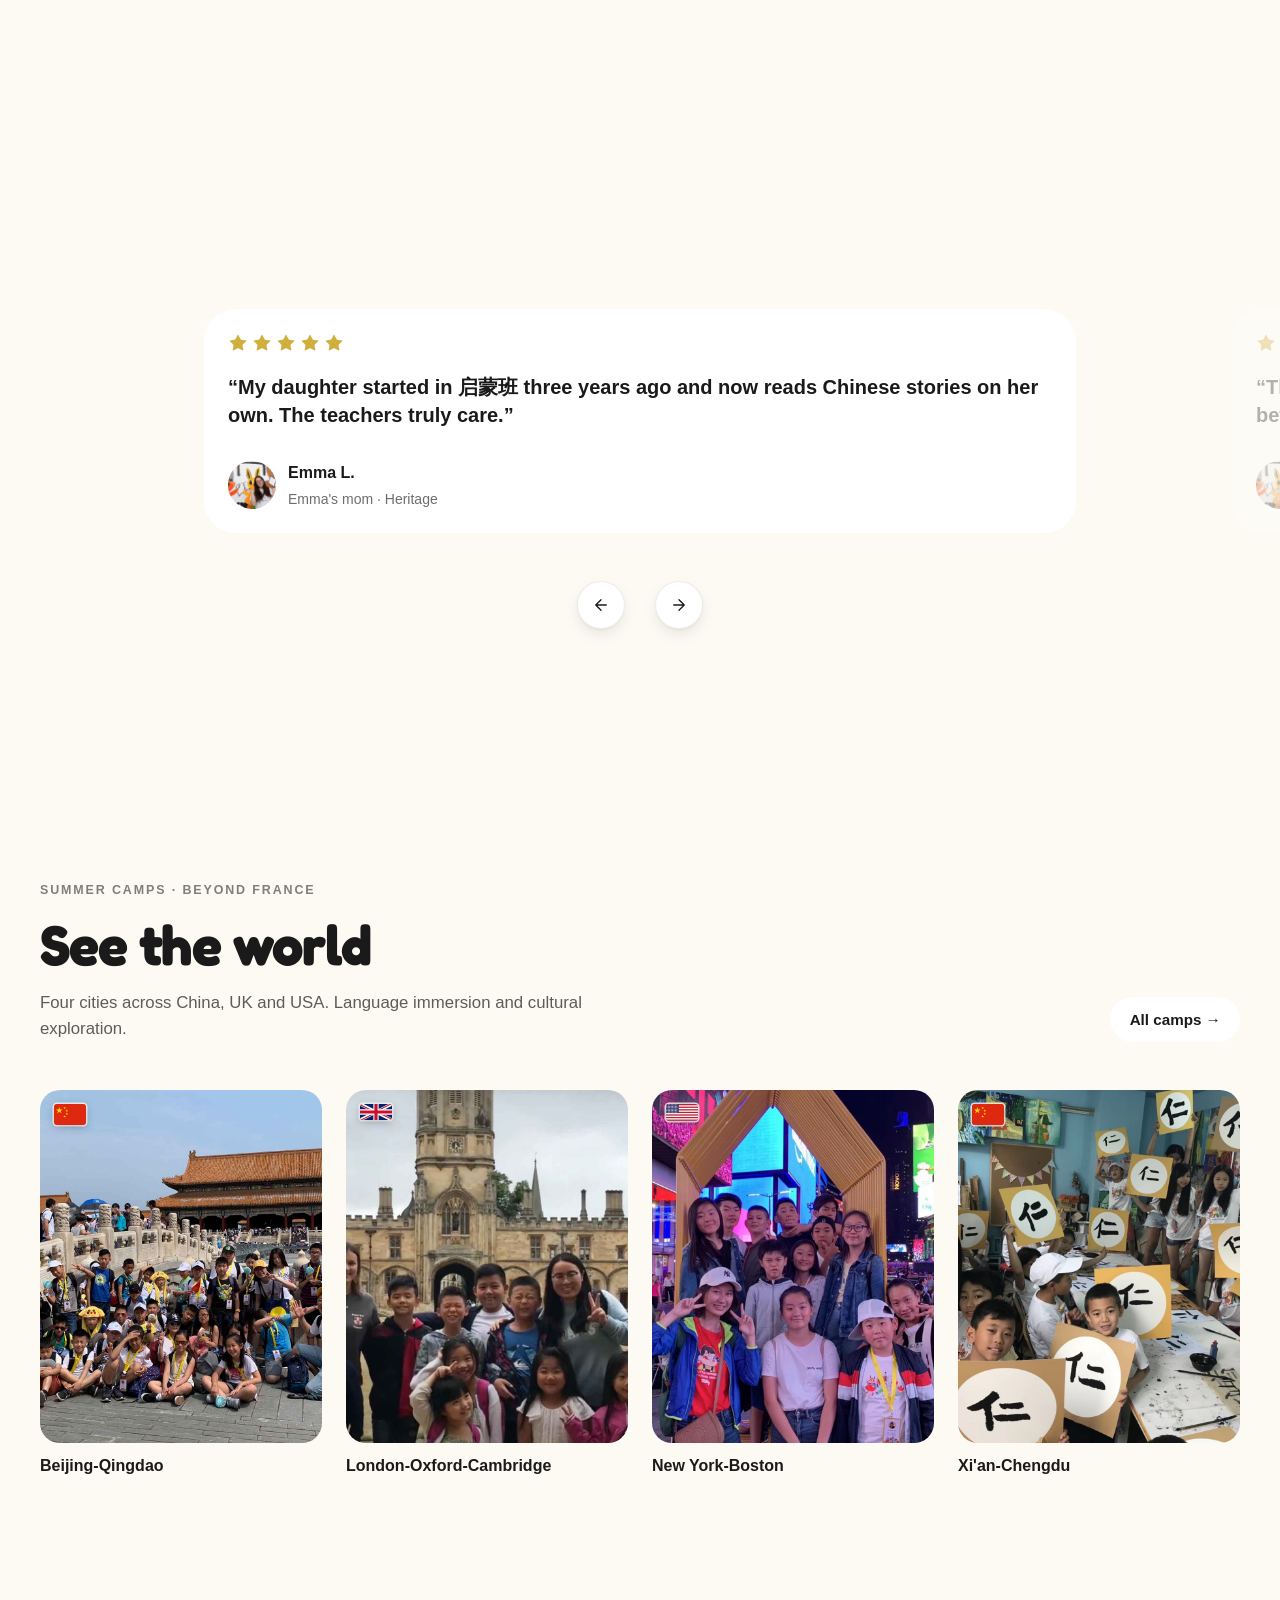
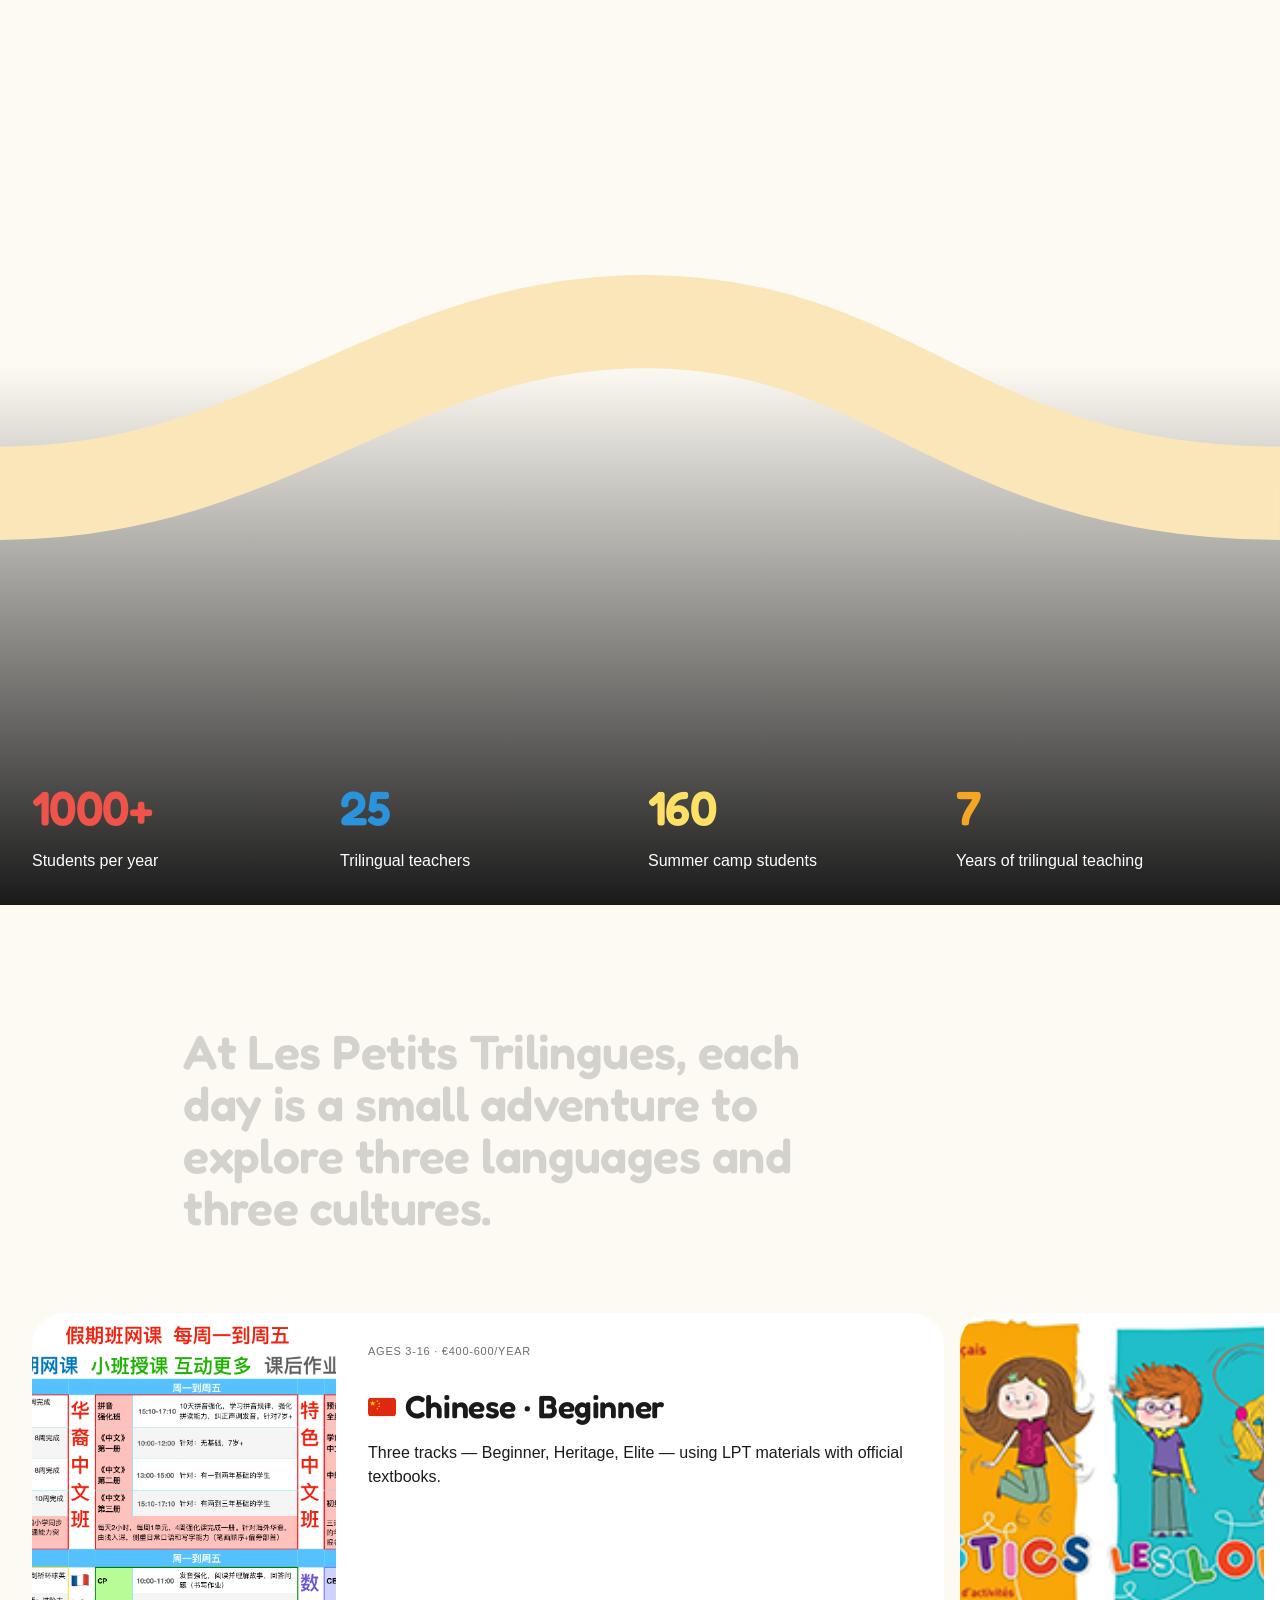
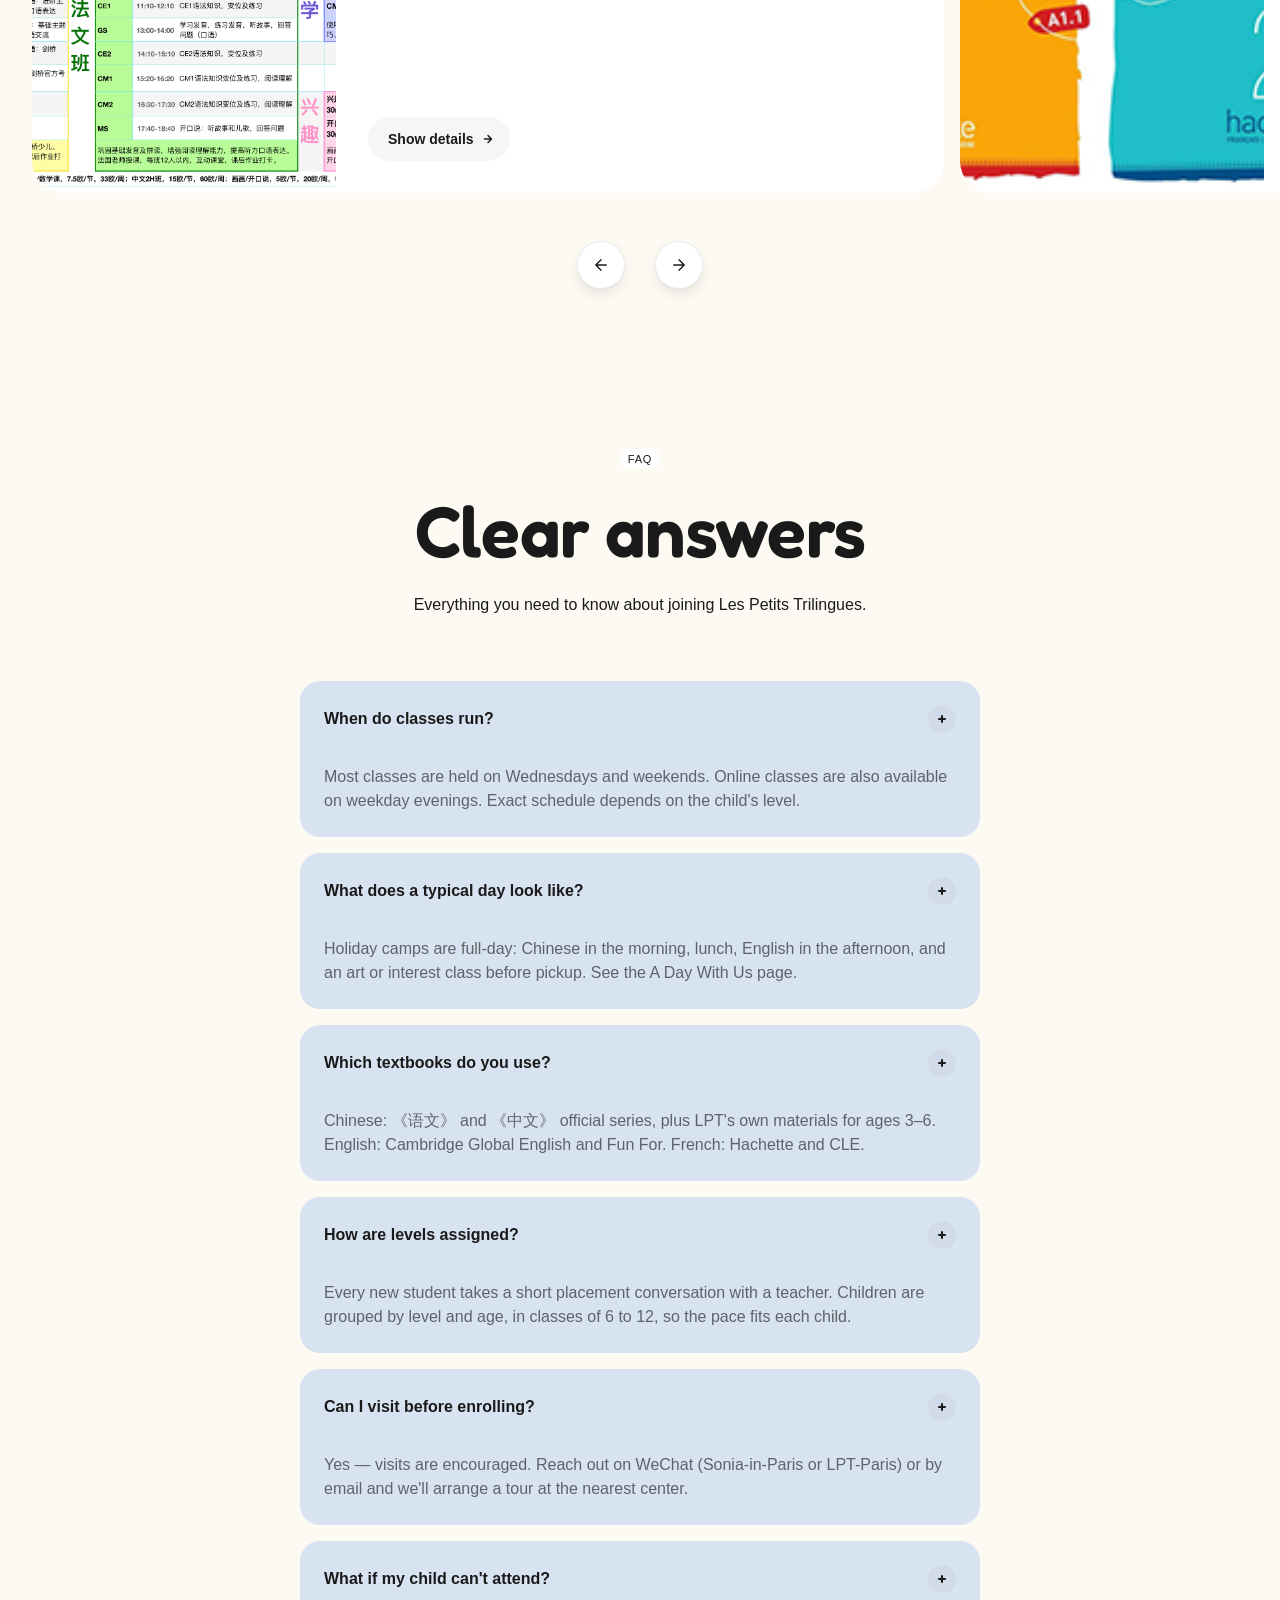
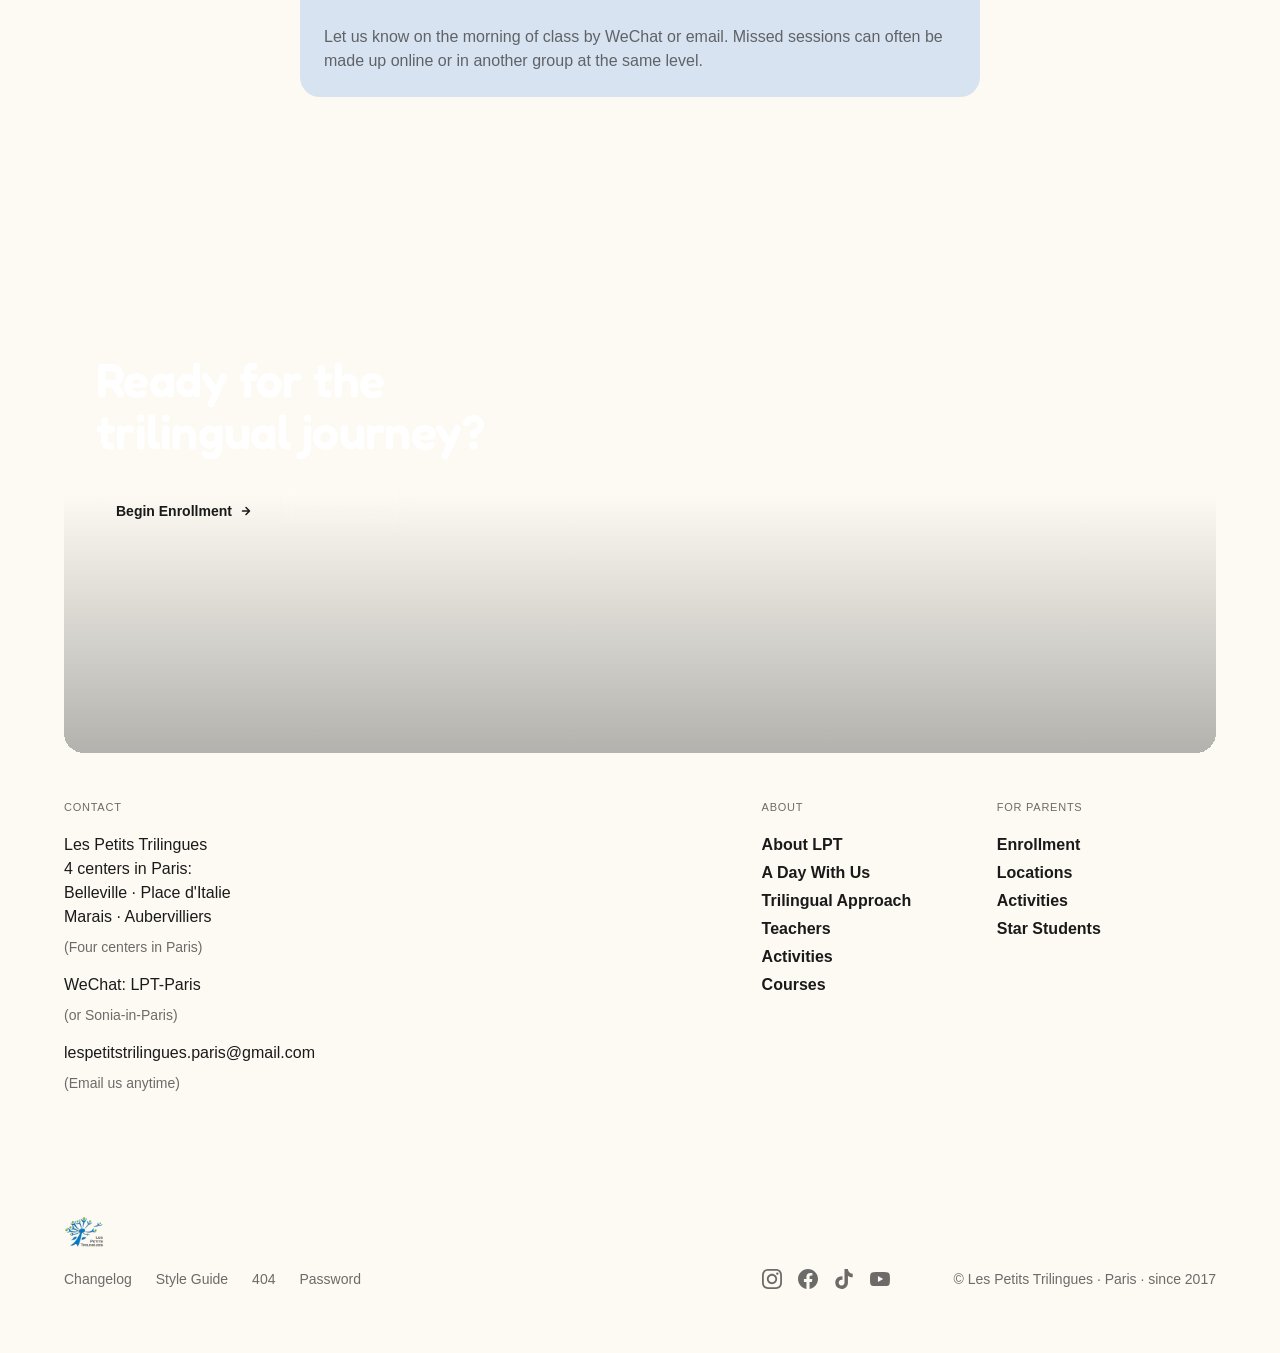
==== commit b97eeb1c: "Playful style pass: Fredoka + Caveat fonts, bouncy hovers, sparkles Typography stops looking corpora" ====
--- a/index.html
+++ b/index.html
@@ -6,7 +6,7 @@
   text-rendering: optimizeLegibility;    /* Improves kerning and ligatures */
 }
 </style>
-<link rel="stylesheet" href="assets/css/lang-switch.css?v=1777819797"/><script>try{var l=localStorage.getItem("lpt_lang")||"zh";document.documentElement.setAttribute("lang",l);}catch(e){}</script></head><body><div class="master-navigation"><div data-animation="default" class="navbar w-nav" data-easing2="ease" data-easing="ease" data-collapse="medium" data-w-id="b37911c6-a26d-aee2-6377-d32fabf87afd" role="banner" data-no-scroll="1" data-duration="200" data-doc-height="1"><div class="nav-mobile-bg"></div><div class="nav-container"><a href="index.html" aria-current="page" class="brand-nav w-nav-brand w--current"><img src="assets/images/6908c818b68ed7a637628a9e_Logo.png" loading="lazy" alt="Logo" class="logo-nav"/></a><nav role="navigation" class="nav-menu w-nav-menu"><div class="nav-menu-inner"><div data-hover="true" data-delay="0" class="nav-dropdown w-dropdown"><div class="nav-dropdown-toggle w-dropdown-toggle"><div><span data-lang="zh">课程</span><span data-lang="fr">Nos cours</span><span data-lang="en">Courses</span></div><div class="icon-dropdown w-embed"><svg xmlns="http://www.w3.org/2000/svg" width="100%" height="100%" viewBox="0 0 12 12" fill="none">
+<link rel="stylesheet" href="assets/css/lang-switch.css?v=1778154552"/><script>try{var l=localStorage.getItem("lpt_lang")||"zh";document.documentElement.setAttribute("lang",l);}catch(e){}</script></head><body><div class="master-navigation"><div data-animation="default" class="navbar w-nav" data-easing2="ease" data-easing="ease" data-collapse="medium" data-w-id="b37911c6-a26d-aee2-6377-d32fabf87afd" role="banner" data-no-scroll="1" data-duration="200" data-doc-height="1"><div class="nav-mobile-bg"></div><div class="nav-container"><a href="index.html" aria-current="page" class="brand-nav w-nav-brand w--current"><img src="assets/images/6908c818b68ed7a637628a9e_Logo.png" loading="lazy" alt="Logo" class="logo-nav"/></a><nav role="navigation" class="nav-menu w-nav-menu"><div class="nav-menu-inner"><div data-hover="true" data-delay="0" class="nav-dropdown w-dropdown"><div class="nav-dropdown-toggle w-dropdown-toggle"><div><span data-lang="zh">课程</span><span data-lang="fr">Nos cours</span><span data-lang="en">Courses</span></div><div class="icon-dropdown w-embed"><svg xmlns="http://www.w3.org/2000/svg" width="100%" height="100%" viewBox="0 0 12 12" fill="none">
   <path d="M3 4.5L6 7.5L9 4.5" stroke="currentColor" stroke-width="var(--_❇️-icon---icon-stroke)" stroke-linecap="round" stroke-linejoin="round"/>
 </svg></div><div class="icon-mobile-drodown"><div class="mobile-dropdown-line"></div></div><nav class="nav-dropdown-list w-dropdown-list"><div class="nav-inner-dropdown-list"><a href="programs/chinese/index.html" class="nav-dropdown-link"><span data-lang="zh">中文课程</span><span data-lang="fr">Cours de chinois</span><span data-lang="en">Chinese</span></a><a href="programs/english/index.html" class="nav-dropdown-link"><span data-lang="zh">英文课程</span><span data-lang="fr">Cours d'anglais</span><span data-lang="en">English</span></a><a href="programs/french/index.html" class="nav-dropdown-link"><span data-lang="zh">法文课程</span><span data-lang="fr">Cours de français</span><span data-lang="en">French</span></a><a href="programs/index.html" class="nav-dropdown-link"><span data-lang="zh">所有课程</span><span data-lang="fr">Toutes les formules</span><span data-lang="en">All courses</span></a></div></nav></div><a href="gallery/index.html" class="nav-link w-inline-block"><div><span data-lang="zh">金牌老师</span><span data-lang="fr">Enseignants</span><span data-lang="en">Teachers</span></div></a><a href="summer-camps/index.html" class="nav-link w-inline-block"><div><span data-lang="zh">夏令营</span><span data-lang="fr">Camps d'été</span><span data-lang="en">Summer Camps</span></div></a><a href="blog/index.html" class="nav-link w-inline-block"><div><span data-lang="zh">活动</span><span data-lang="fr">Activités</span><span data-lang="en">Activities</span></div></a></div></nav><div class="lang-switch" role="group" aria-label="Language"><a href="#" data-lang-switch="zh">中</a><a href="#" data-lang-switch="fr">FR</a><a href="#" data-lang-switch="en">EN</a></div><div class="nav-right"><a href="contact-enrollment/index.html" button="" data-wf--cta-small--variant="primary" class="cta-small w-inline-block"><div class="button-text-mask button-2"><div button-text="" class="button-text"><span data-lang="zh">报名</span><span data-lang="fr">Inscription</span><span data-lang="en">Enroll</span></div></div><div button-bg="" class="button-bg"></div></a><div class="menu-button w-nav-button"><div class="menu-button-inner open"><div class="icon-nav-menu w-embed"><svg xmlns="http://www.w3.org/2000/svg" width="100%" height="100%" viewBox="0 0 12 12" fill="none">
   <path d="M2 6L10 6M2 9H10M2 3L10 3" stroke="currentColor" stroke-width="var(--_❇️-icon---icon-stroke)" stroke-linecap="round" stroke-linejoin="round"/>
--- a/assets/css/lang-switch.css
+++ b/assets/css/lang-switch.css
@@ -1,3 +1,14 @@
+/* === Google Fonts: playful display + handwriting accent =========
+   Loaded via @import (single change vs editing 14 HTML files).
+   - Fredoka:  rounded, friendly display for headings (replaces the
+     stiff Raveo Display Webflow ships with). Multiple weights so
+     we still get visual hierarchy.
+   - Caveat:   handwriting script. Used SPARINGLY on tiny eyebrows
+     ("3 questions to find the right class", "Trusted by 1,000+
+     families") so the site feels like a school notebook, not a
+     greeting card. */
+@import url('https://fonts.googleapis.com/css2?family=Fredoka:wght@400;500;600;700&family=Caveat:wght@500;700&display=swap');
+
 /* === LPT brand palette ===========================================
    Mirrors lespetitstrilingues.com without going pure-white-stark.
    Page background stays a barely-warm ivory (so the site keeps its
@@ -1630,3 +1641,216 @@
   .course-track { padding: 1.5rem 1.25rem; }
   .course-details-grid { padding: 1.5rem 1rem; gap: .75rem; }
 }
+
+/* ===================================================================
+   PLAYFUL UPGRADES
+   ===================================================================
+   Goal: stop looking like a corporate SaaS template, start looking
+   like a kids' trilingual school. The previous palette pass was
+   correct (yellow/blue/red blobs, rainbow stat numbers) but the
+   typography stayed sterile and nothing on the page MOVED.
+
+   This block adds:
+     1. Fredoka display font on headings        → friendly, rounded
+     2. Caveat handwriting on tiny eyebrows     → school-notebook feel
+     3. Squishy bounce hovers on cards/buttons  → "alive" not robotic
+     4. Hand-drawn wavy underlines under H2s    → marker-pen accent
+     5. Floating sparkle SVGs in section corners → playful confetti
+     6. Stat numbers pop-in + idle wobble       → gives them character
+     7. Tilted stickers (hero label, trust band logos lift)
+     8. prefers-reduced-motion respected
+   =================================================================== */
+
+/* --- 1. Display & accent fonts --------------------------------- */
+h1, h2, h3, h4, h5, h6,
+.text-h1, .text-h2, .text-h3, .text-h4, .text-h5, .text-h6,
+.heading-style-h1, .heading-style-h2, .heading-style-h3,
+.label-large,
+.finder-h2,
+.course-h1 {
+  font-family: 'Fredoka', 'Raveo Display', system-ui, -apple-system, sans-serif !important;
+  font-weight: 600;
+  letter-spacing: -0.012em;
+}
+
+/* Caveat ONLY on these specific small decorative labels — keep the
+   rest of the UI in clean Parkinsans/Fredoka so readability survives */
+.finder-eyebrow,
+.trust-band-label,
+.course-eyebrow {
+  font-family: 'Caveat', 'Fredoka', cursive !important;
+  font-weight: 700;
+  font-size: 1.5em;
+  letter-spacing: 0;
+  line-height: 1.15;
+  color: var(--lpt-primary);
+}
+
+/* --- 2. Squishy bounce hover on cards (overshoot easing) ------- */
+.feature-card,
+.program-card,
+.course-track,
+.map-card {
+  transition: transform .35s cubic-bezier(.34, 1.56, .64, 1),
+              box-shadow .25s ease !important;
+  will-change: transform;
+}
+.feature-card:hover {
+  transform: translateY(-6px) rotate(-1deg);
+}
+/* Alternate the tilt direction so a row of cards looks playful, not
+   like everyone leaning the same way */
+.feature-card:nth-child(2n):hover {
+  transform: translateY(-6px) rotate(1deg);
+}
+.program-card:hover {
+  transform: translateY(-8px) rotate(1deg) scale(1.02);
+  box-shadow: 0 18px 40px -12px rgba(26, 26, 26, .18);
+}
+.course-track:hover {
+  transform: translateY(-4px) rotate(-.4deg);
+}
+.course-track:nth-child(2):hover {
+  transform: translateY(-4px) rotate(.4deg);
+}
+.map-card:hover {
+  transform: translateY(-4px) rotate(-1deg);
+}
+
+/* --- 3. Bouncy CTAs ------------------------------------------- */
+.cta-main,
+.cta-small,
+.course-cta-main {
+  transition: transform .22s cubic-bezier(.34, 1.56, .64, 1),
+              box-shadow .25s ease !important;
+}
+.cta-main:hover,
+.course-cta-main:hover {
+  transform: translateY(-3px) scale(1.04);
+}
+.cta-small:hover {
+  transform: translateY(-2px) scale(1.06);
+}
+/* Slight tilt on the primary hero CTA so it feels personable */
+.master-hero-home .cta-main:not(.w-variant-1ff8d96e-78cc-eac8-de90-206ecdaded5f):hover {
+  transform: translateY(-3px) rotate(-1.5deg) scale(1.04);
+}
+
+/* --- 4. Hand-drawn wavy underline under section H2s ------------
+   Inline SVG data-URI in brand orange. Width clamps so it scales
+   with viewport but never gets cartoonish on huge screens. */
+.features-section .text-h4,
+.finder-h2,
+.course-h1 {
+  position: relative;
+  display: inline-block;
+}
+.features-section .text-h4::after,
+.finder-h2::after,
+.course-h1::after {
+  content: '';
+  display: block;
+  width: clamp(70px, 14vw, 150px);
+  height: 14px;
+  margin-top: .4rem;
+  background: url("data:image/svg+xml;utf8,<svg xmlns='http://www.w3.org/2000/svg' viewBox='0 0 150 14'><path d='M3 8 Q 22 1 42 8 T 82 8 T 122 8 T 148 6' stroke='%23f5a623' stroke-width='3.5' fill='none' stroke-linecap='round'/></svg>") no-repeat left center;
+  background-size: contain;
+}
+
+/* --- 5. Floating sparkle SVGs in section corners ----------------
+   Star shapes in brand yellow / blue / red. Subtle twinkle loop
+   so the eye notices them without them being distracting. */
+.features-section,
+.finder-section {
+  position: relative;
+  overflow: hidden;
+}
+.features-section::before,
+.features-section::after,
+.finder-section::before {
+  content: '';
+  position: absolute;
+  width: 36px;
+  height: 36px;
+  pointer-events: none;
+  background-repeat: no-repeat;
+  background-size: contain;
+  opacity: .85;
+  z-index: 1;
+}
+.features-section::before {
+  top: 7%;
+  right: 5%;
+  background-image: url("data:image/svg+xml;utf8,<svg xmlns='http://www.w3.org/2000/svg' viewBox='0 0 24 24' fill='%23ffe066'><path d='M12 2 L14 9 L22 12 L14 15 L12 22 L10 15 L2 12 L10 9 Z'/></svg>");
+  animation: lpt-twinkle 3.4s ease-in-out infinite;
+}
+.features-section::after {
+  bottom: 10%;
+  left: 4%;
+  width: 28px;
+  height: 28px;
+  background-image: url("data:image/svg+xml;utf8,<svg xmlns='http://www.w3.org/2000/svg' viewBox='0 0 24 24' fill='%232a93dc'><path d='M12 2 L14 9 L22 12 L14 15 L12 22 L10 15 L2 12 L10 9 Z'/></svg>");
+  animation: lpt-twinkle 4.1s ease-in-out infinite .8s;
+}
+.finder-section::before {
+  top: 8%;
+  left: 5%;
+  width: 32px;
+  height: 32px;
+  background-image: url("data:image/svg+xml;utf8,<svg xmlns='http://www.w3.org/2000/svg' viewBox='0 0 24 24' fill='%23ef5349'><path d='M12 2 L14 9 L22 12 L14 15 L12 22 L10 15 L2 12 L10 9 Z'/></svg>");
+  animation: lpt-twinkle 3.7s ease-in-out infinite .4s;
+}
+
+@keyframes lpt-twinkle {
+  0%, 100% { transform: scale(1) rotate(0deg);   opacity: .85; }
+  50%      { transform: scale(1.25) rotate(15deg); opacity: 1;  }
+}
+
+/* --- 6. Stat numbers: pop-in then idle wobble ------------------ */
+.stat-item h3 {
+  display: inline-block;
+  transform-origin: center bottom;
+  animation: lpt-stat-pop 1.1s cubic-bezier(.34, 1.56, .64, 1) both,
+             lpt-stat-wobble 5s ease-in-out infinite 1.6s;
+}
+.stat-item:nth-child(2) h3 { animation-delay: .15s, 1.8s; }
+.stat-item:nth-child(3) h3 { animation-delay: .3s,  2.0s; }
+.stat-item:nth-child(4) h3 { animation-delay: .45s, 2.2s; }
+@keyframes lpt-stat-pop {
+  0%   { transform: scale(.4)  rotate(-12deg); opacity: 0; }
+  60%  { transform: scale(1.15) rotate(4deg);  opacity: 1; }
+  100% { transform: scale(1)   rotate(0deg);   opacity: 1; }
+}
+@keyframes lpt-stat-wobble {
+  0%, 100% { transform: rotate(0deg); }
+  25%      { transform: rotate(-2.5deg); }
+  75%      { transform: rotate(2.5deg); }
+}
+
+/* --- 7. Tilted stickers --------------------------------------- */
+.master-hero-home .label-master {
+  transform: rotate(-2deg);
+  transition: transform .25s cubic-bezier(.34, 1.56, .64, 1);
+}
+.master-hero-home .label-master:hover {
+  transform: rotate(0deg) scale(1.05);
+}
+
+.trust-logo {
+  transition: transform .25s cubic-bezier(.34, 1.56, .64, 1);
+}
+.trust-logo:hover {
+  transform: translateY(-3px) rotate(-2deg);
+}
+
+/* --- 8. Respect prefers-reduced-motion ------------------------ */
+@media (prefers-reduced-motion: reduce) {
+  .feature-card, .program-card, .course-track, .map-card,
+  .cta-main, .cta-small, .course-cta-main,
+  .stat-item h3, .features-section::before, .features-section::after,
+  .finder-section::before, .master-hero-home .label-master, .trust-logo {
+    animation: none !important;
+    transition: none !important;
+    transform: none !important;
+  }
+}
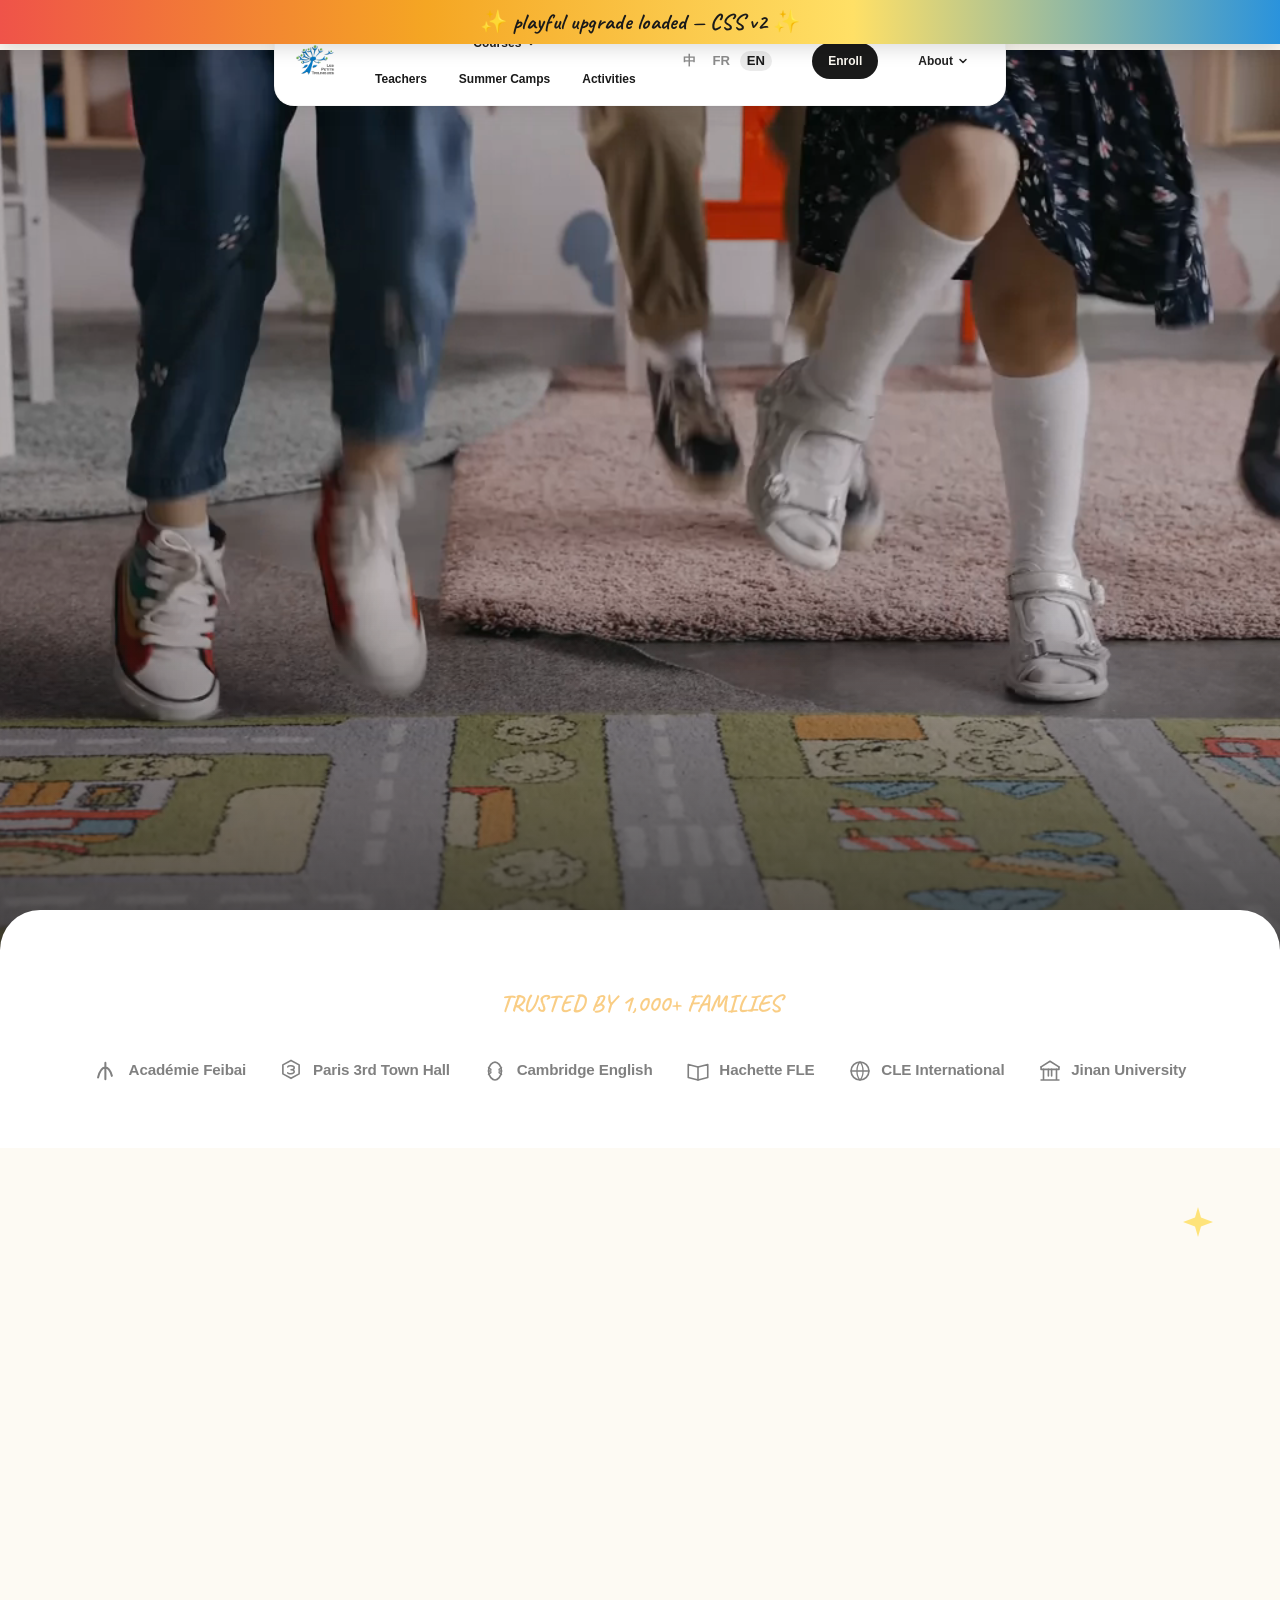
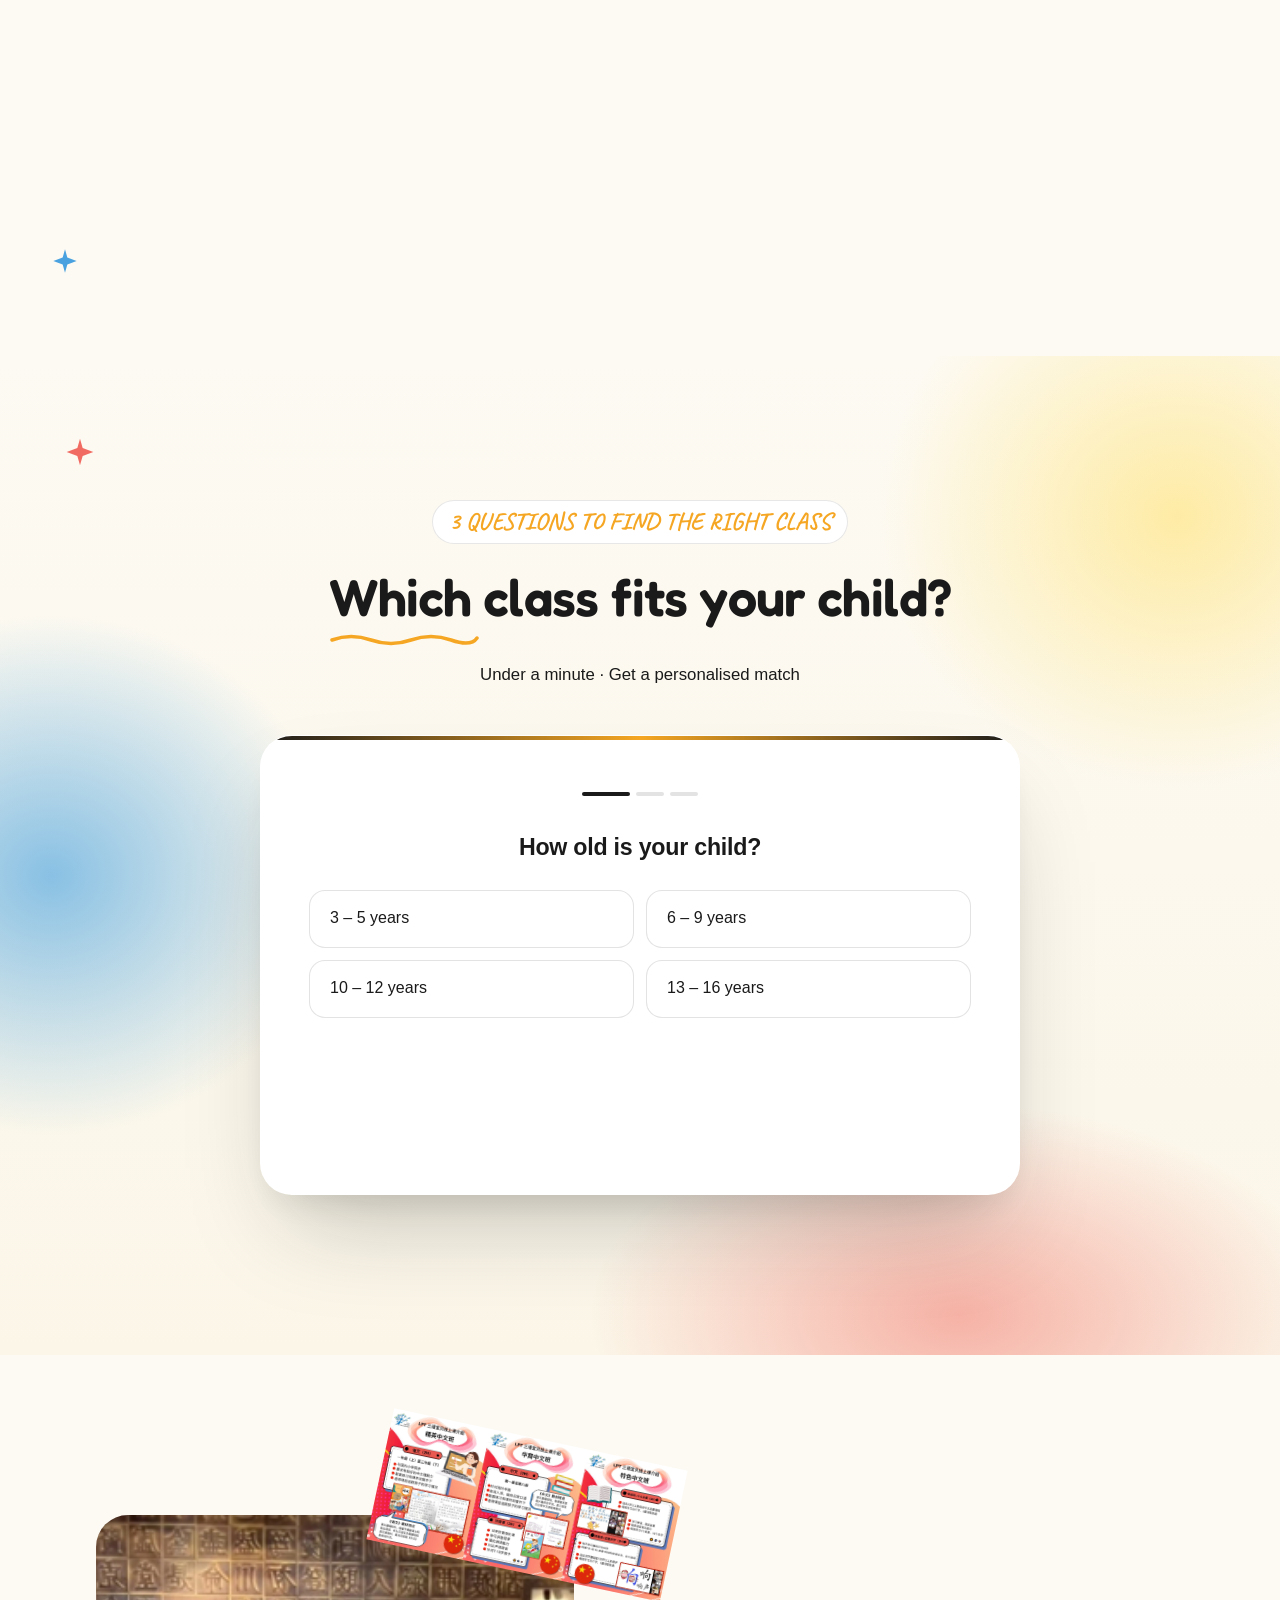
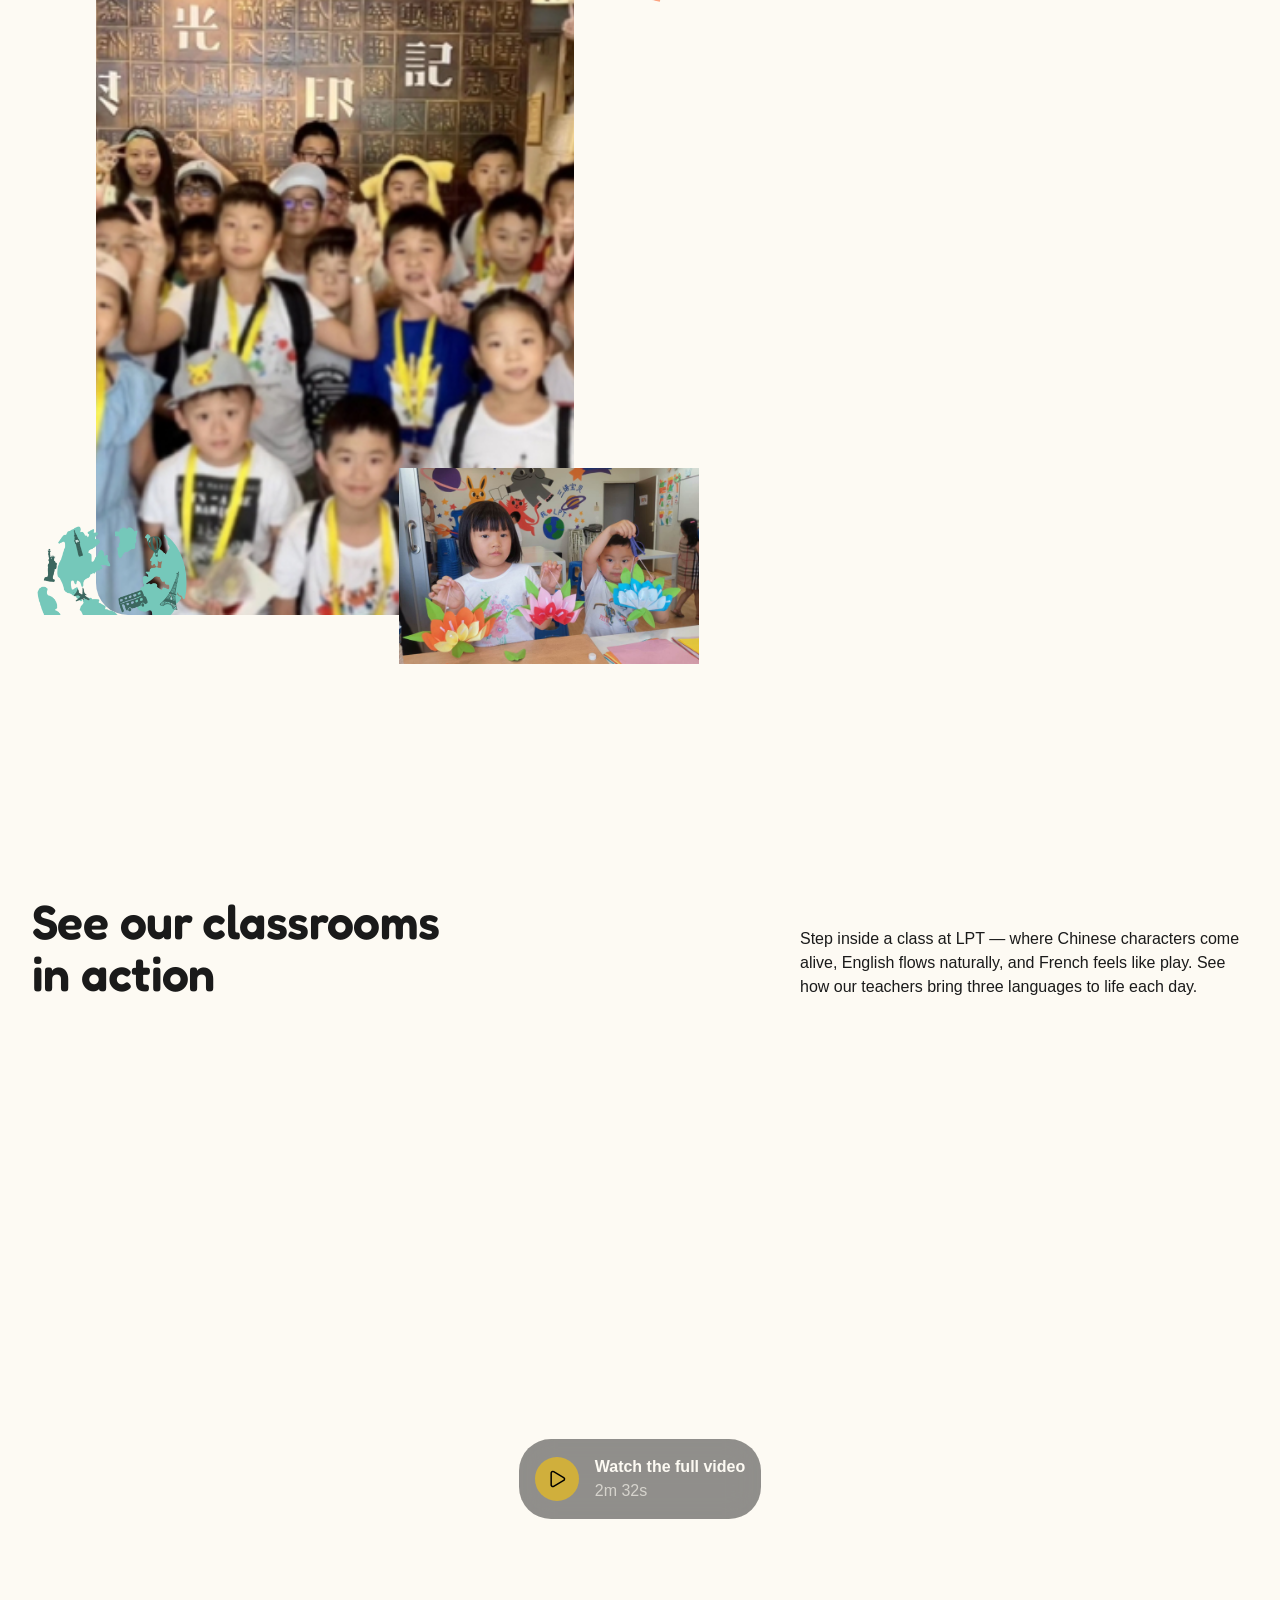
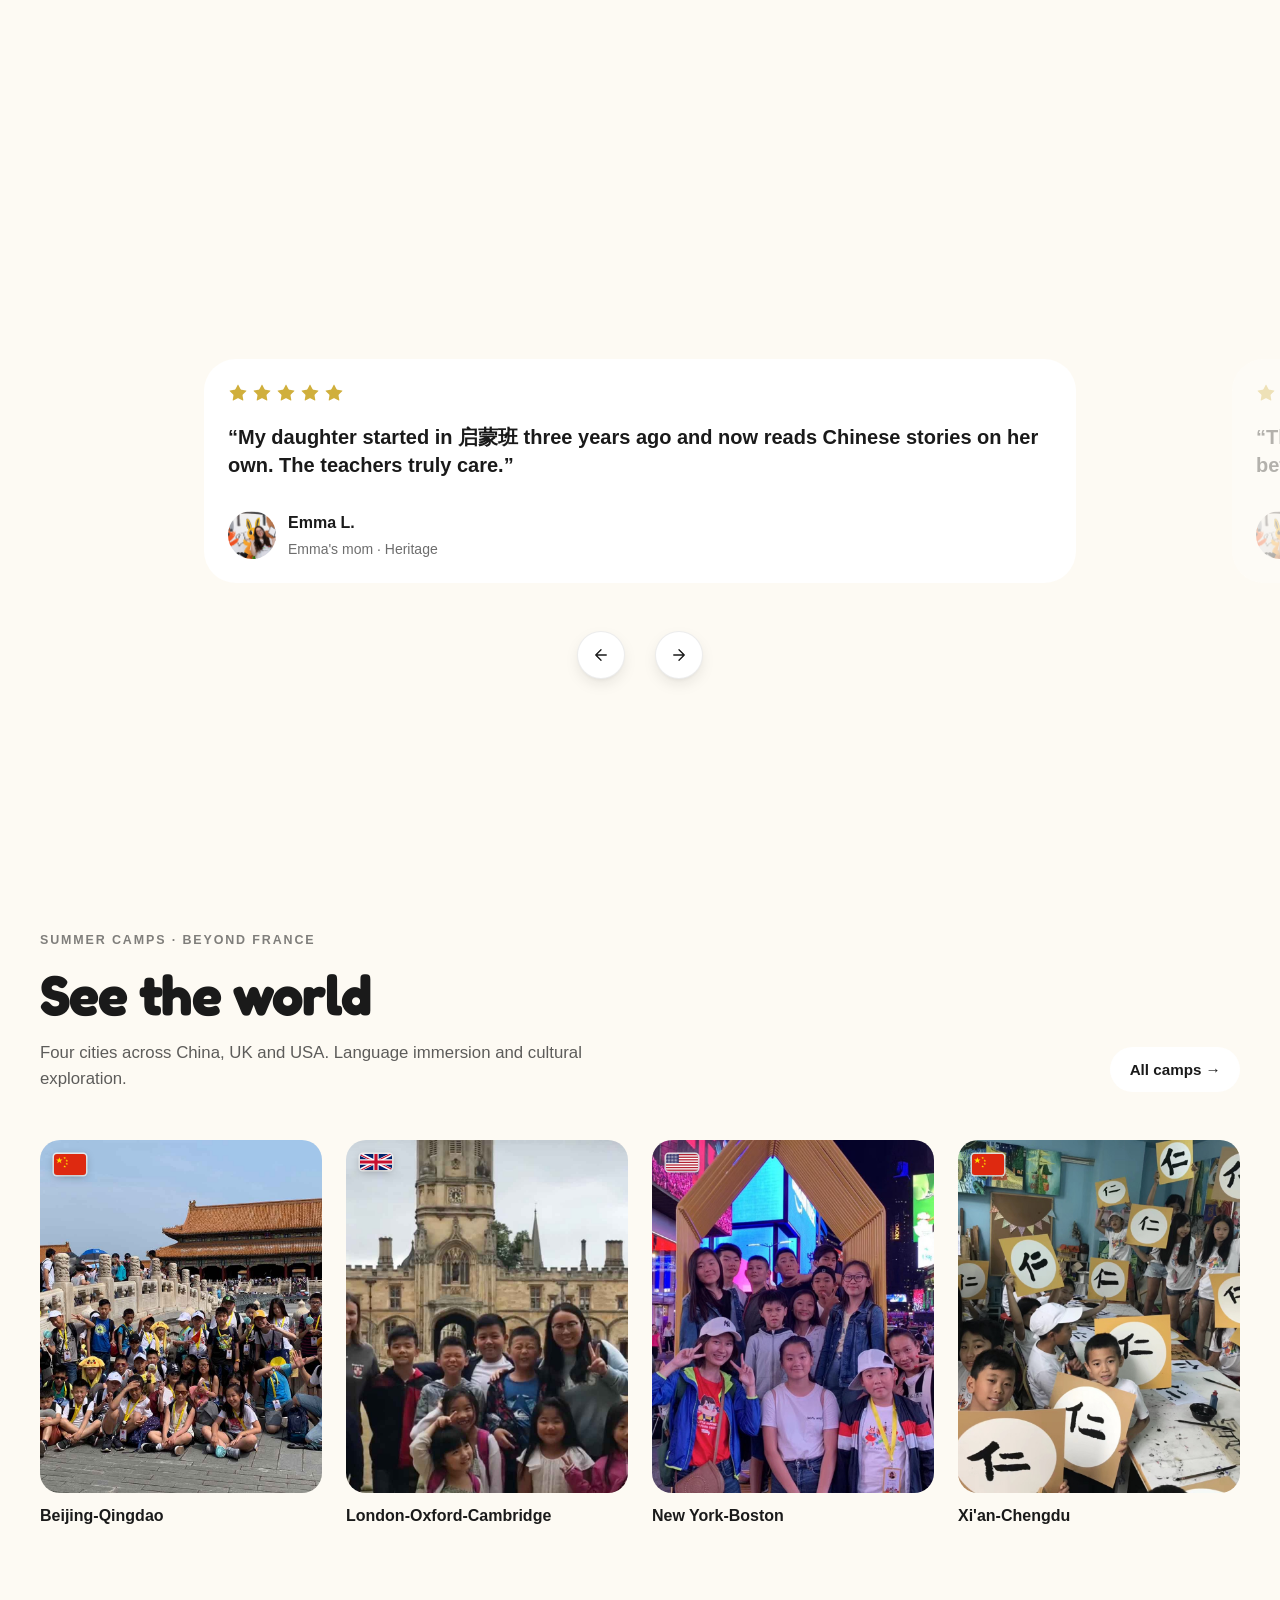
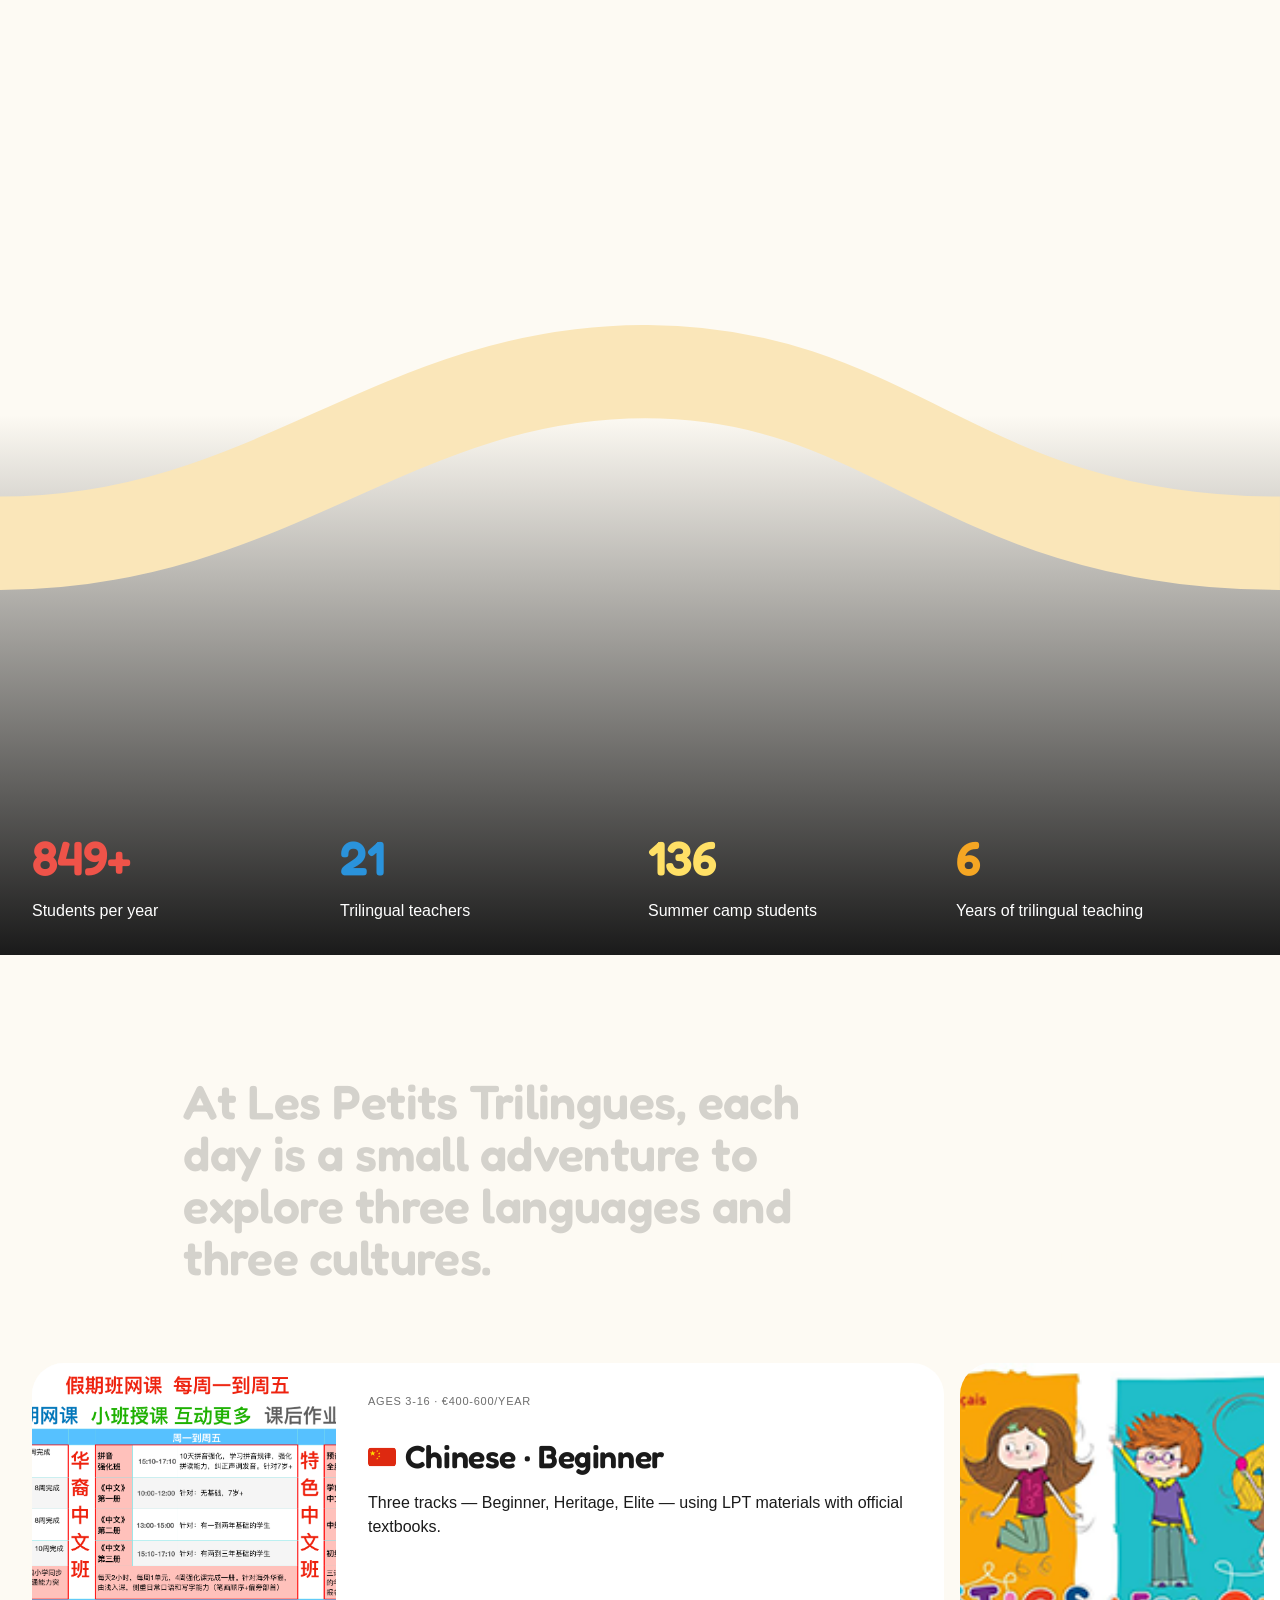
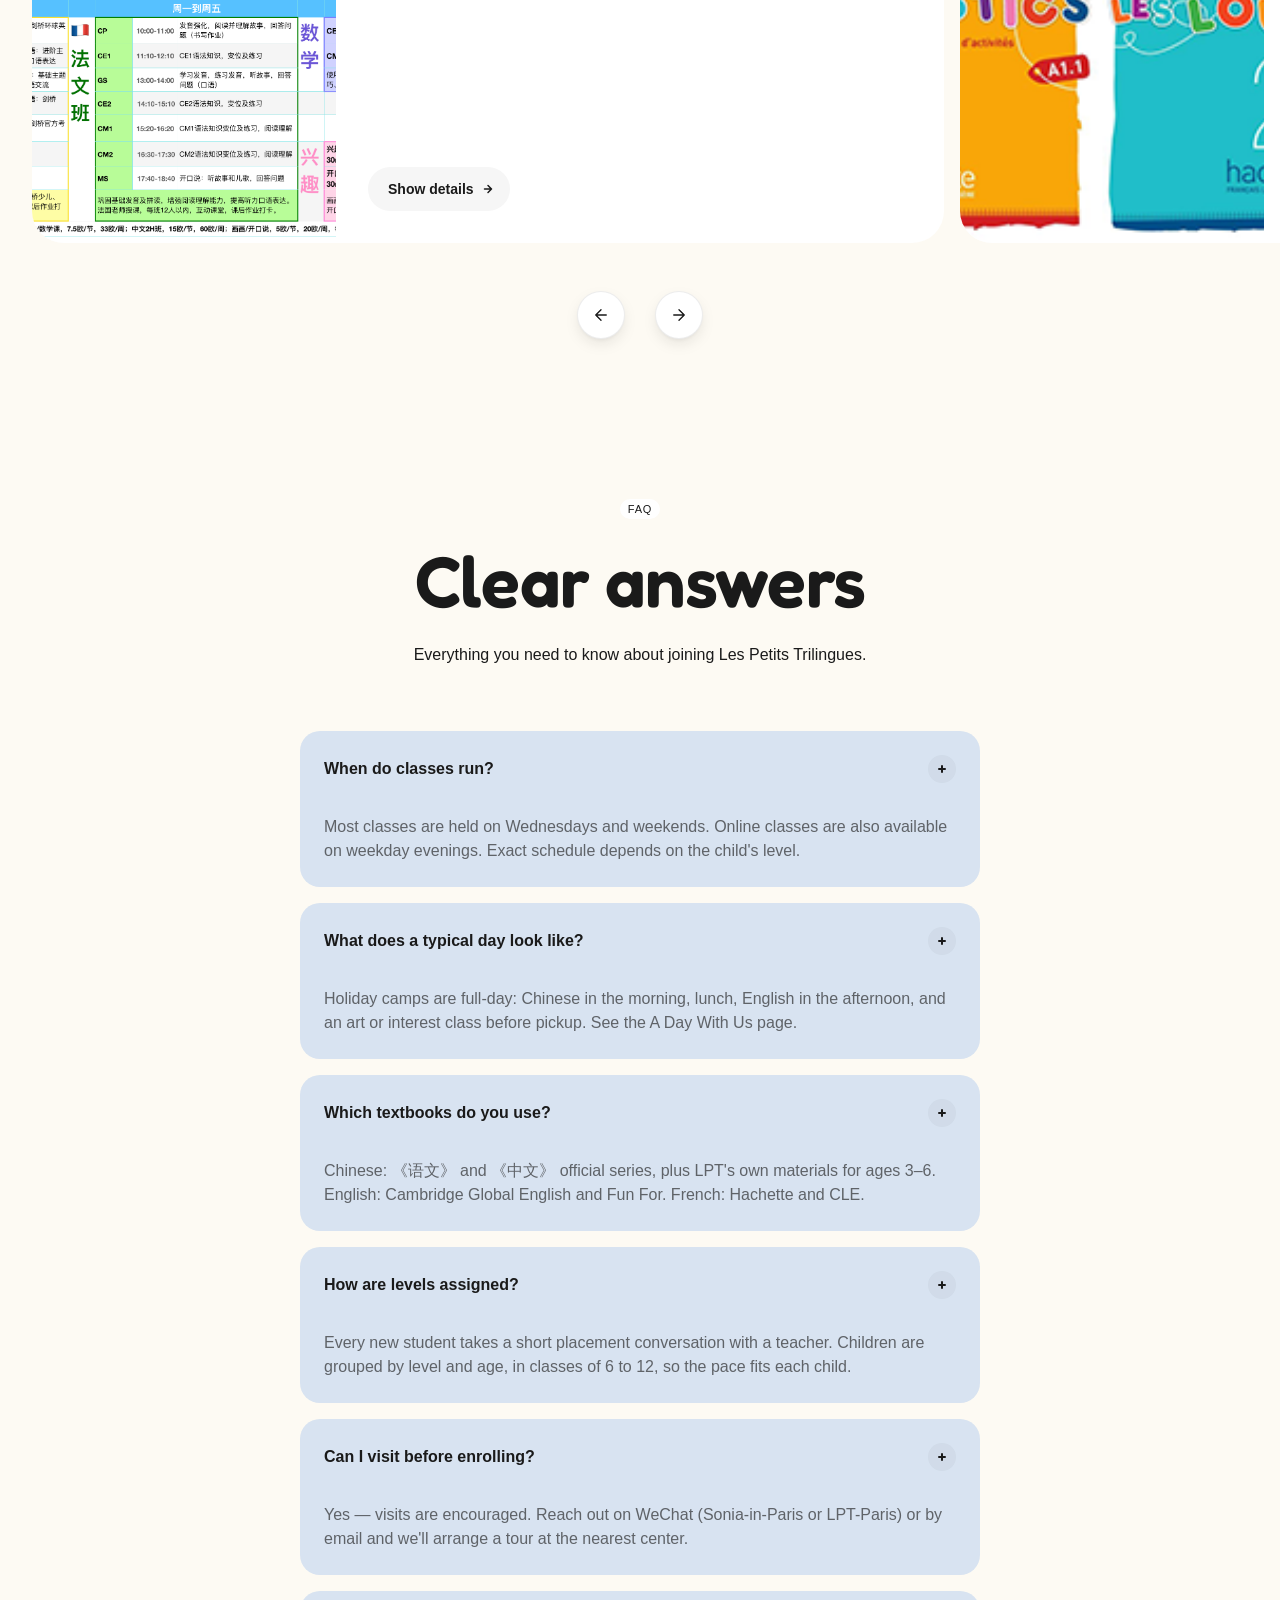
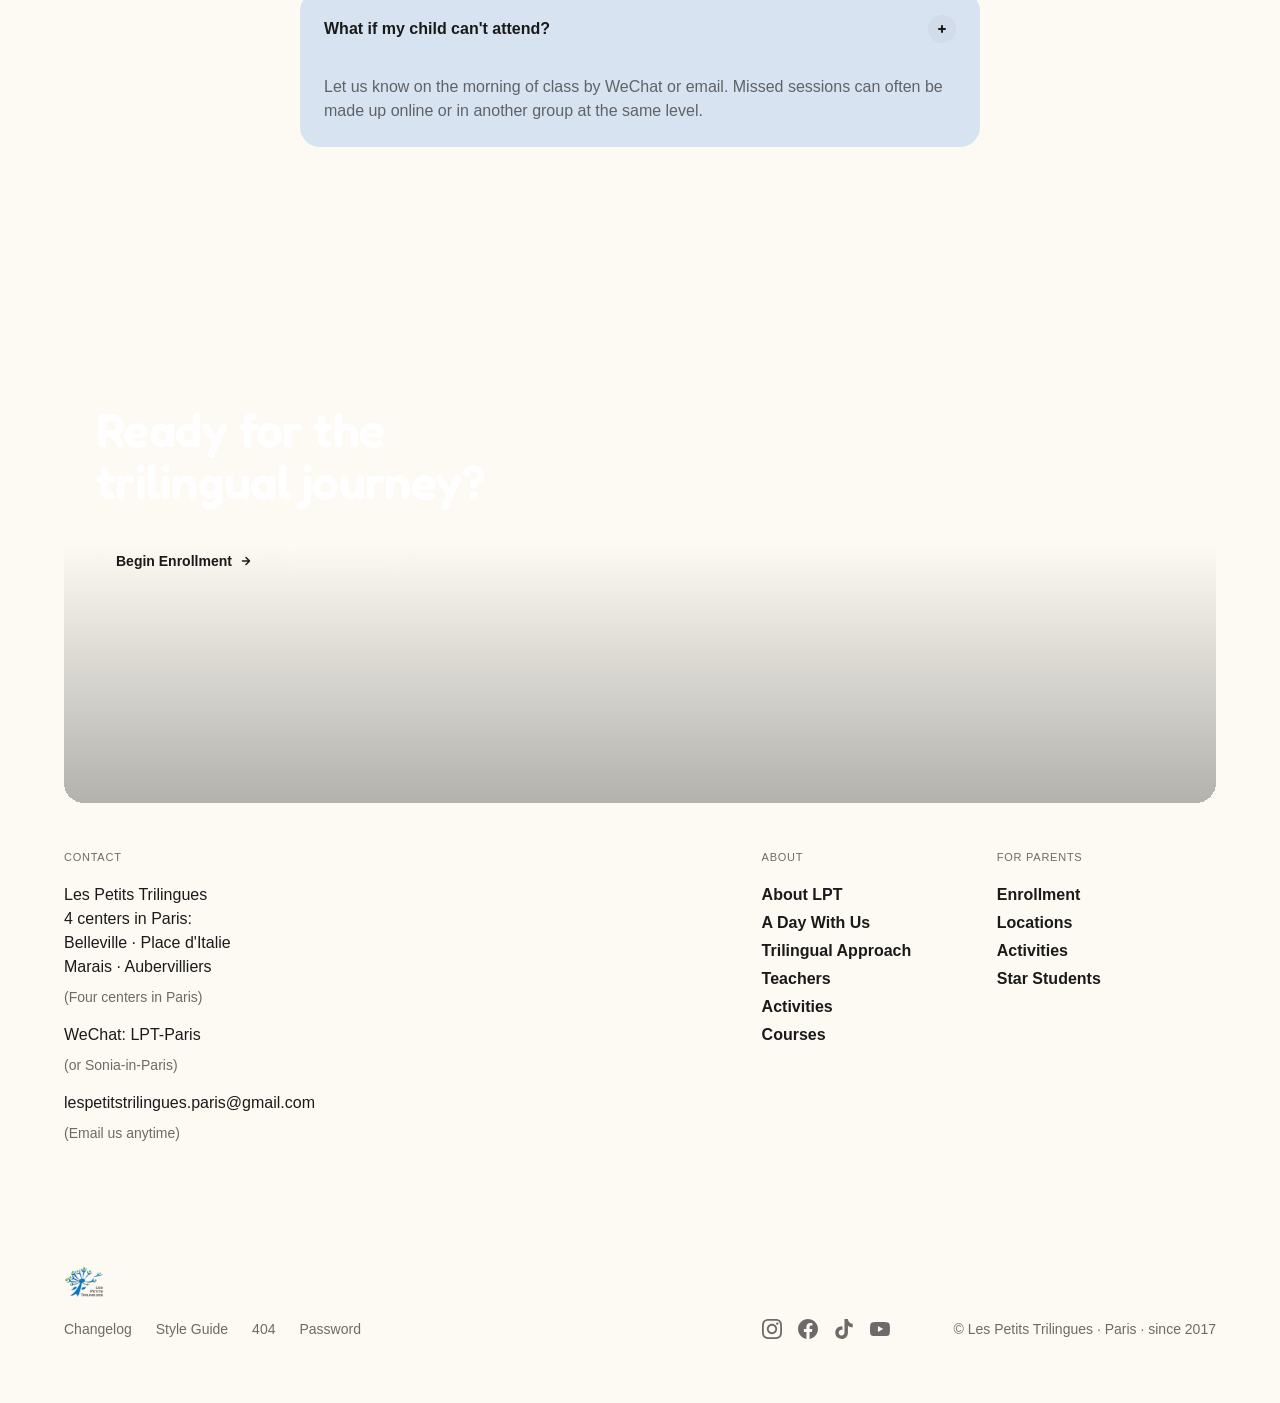
==== commit 8c72cfca: "Bypass cache: rename lang-switch.css → lang-switch-v2.css + diag banner The previous push (b97eeb1) " ====
--- a/index.html
+++ b/index.html
@@ -6,7 +6,7 @@
   text-rendering: optimizeLegibility;    /* Improves kerning and ligatures */
 }
 </style>
-<link rel="stylesheet" href="assets/css/lang-switch.css?v=1778154552"/><script>try{var l=localStorage.getItem("lpt_lang")||"zh";document.documentElement.setAttribute("lang",l);}catch(e){}</script></head><body><div class="master-navigation"><div data-animation="default" class="navbar w-nav" data-easing2="ease" data-easing="ease" data-collapse="medium" data-w-id="b37911c6-a26d-aee2-6377-d32fabf87afd" role="banner" data-no-scroll="1" data-duration="200" data-doc-height="1"><div class="nav-mobile-bg"></div><div class="nav-container"><a href="index.html" aria-current="page" class="brand-nav w-nav-brand w--current"><img src="assets/images/6908c818b68ed7a637628a9e_Logo.png" loading="lazy" alt="Logo" class="logo-nav"/></a><nav role="navigation" class="nav-menu w-nav-menu"><div class="nav-menu-inner"><div data-hover="true" data-delay="0" class="nav-dropdown w-dropdown"><div class="nav-dropdown-toggle w-dropdown-toggle"><div><span data-lang="zh">课程</span><span data-lang="fr">Nos cours</span><span data-lang="en">Courses</span></div><div class="icon-dropdown w-embed"><svg xmlns="http://www.w3.org/2000/svg" width="100%" height="100%" viewBox="0 0 12 12" fill="none">
+<link rel="stylesheet" href="assets/css/lang-switch-v2.css?v=1778160426"/><script>try{var l=localStorage.getItem("lpt_lang")||"zh";document.documentElement.setAttribute("lang",l);}catch(e){}</script></head><body><div class="master-navigation"><div data-animation="default" class="navbar w-nav" data-easing2="ease" data-easing="ease" data-collapse="medium" data-w-id="b37911c6-a26d-aee2-6377-d32fabf87afd" role="banner" data-no-scroll="1" data-duration="200" data-doc-height="1"><div class="nav-mobile-bg"></div><div class="nav-container"><a href="index.html" aria-current="page" class="brand-nav w-nav-brand w--current"><img src="assets/images/6908c818b68ed7a637628a9e_Logo.png" loading="lazy" alt="Logo" class="logo-nav"/></a><nav role="navigation" class="nav-menu w-nav-menu"><div class="nav-menu-inner"><div data-hover="true" data-delay="0" class="nav-dropdown w-dropdown"><div class="nav-dropdown-toggle w-dropdown-toggle"><div><span data-lang="zh">课程</span><span data-lang="fr">Nos cours</span><span data-lang="en">Courses</span></div><div class="icon-dropdown w-embed"><svg xmlns="http://www.w3.org/2000/svg" width="100%" height="100%" viewBox="0 0 12 12" fill="none">
   <path d="M3 4.5L6 7.5L9 4.5" stroke="currentColor" stroke-width="var(--_❇️-icon---icon-stroke)" stroke-linecap="round" stroke-linejoin="round"/>
 </svg></div><div class="icon-mobile-drodown"><div class="mobile-dropdown-line"></div></div><nav class="nav-dropdown-list w-dropdown-list"><div class="nav-inner-dropdown-list"><a href="programs/chinese/index.html" class="nav-dropdown-link"><span data-lang="zh">中文课程</span><span data-lang="fr">Cours de chinois</span><span data-lang="en">Chinese</span></a><a href="programs/english/index.html" class="nav-dropdown-link"><span data-lang="zh">英文课程</span><span data-lang="fr">Cours d'anglais</span><span data-lang="en">English</span></a><a href="programs/french/index.html" class="nav-dropdown-link"><span data-lang="zh">法文课程</span><span data-lang="fr">Cours de français</span><span data-lang="en">French</span></a><a href="programs/index.html" class="nav-dropdown-link"><span data-lang="zh">所有课程</span><span data-lang="fr">Toutes les formules</span><span data-lang="en">All courses</span></a></div></nav></div><a href="gallery/index.html" class="nav-link w-inline-block"><div><span data-lang="zh">金牌老师</span><span data-lang="fr">Enseignants</span><span data-lang="en">Teachers</span></div></a><a href="summer-camps/index.html" class="nav-link w-inline-block"><div><span data-lang="zh">夏令营</span><span data-lang="fr">Camps d'été</span><span data-lang="en">Summer Camps</span></div></a><a href="blog/index.html" class="nav-link w-inline-block"><div><span data-lang="zh">活动</span><span data-lang="fr">Activités</span><span data-lang="en">Activities</span></div></a></div></nav><div class="lang-switch" role="group" aria-label="Language"><a href="#" data-lang-switch="zh">中</a><a href="#" data-lang-switch="fr">FR</a><a href="#" data-lang-switch="en">EN</a></div><div class="nav-right"><a href="contact-enrollment/index.html" button="" data-wf--cta-small--variant="primary" class="cta-small w-inline-block"><div class="button-text-mask button-2"><div button-text="" class="button-text"><span data-lang="zh">报名</span><span data-lang="fr">Inscription</span><span data-lang="en">Enroll</span></div></div><div button-bg="" class="button-bg"></div></a><div class="menu-button w-nav-button"><div class="menu-button-inner open"><div class="icon-nav-menu w-embed"><svg xmlns="http://www.w3.org/2000/svg" width="100%" height="100%" viewBox="0 0 12 12" fill="none">
   <path d="M2 6L10 6M2 9H10M2 3L10 3" stroke="currentColor" stroke-width="var(--_❇️-icon---icon-stroke)" stroke-linecap="round" stroke-linejoin="round"/>
--- a/assets/css/lang-switch-v2.css
+++ b/assets/css/lang-switch-v2.css
@@ -0,0 +1,1877 @@
+/* === Google Fonts: playful display + handwriting accent =========
+   Loaded via @import (single change vs editing 14 HTML files).
+   - Fredoka:  rounded, friendly display for headings (replaces the
+     stiff Raveo Display Webflow ships with). Multiple weights so
+     we still get visual hierarchy.
+   - Caveat:   handwriting script. Used SPARINGLY on tiny eyebrows
+     ("3 questions to find the right class", "Trusted by 1,000+
+     families") so the site feels like a school notebook, not a
+     greeting card. */
+@import url('https://fonts.googleapis.com/css2?family=Fredoka:wght@400;500;600;700&family=Caveat:wght@500;700&display=swap');
+
+/* === DIAGNOSTIC TEST MARKER ====================================
+   Temporary banner so we can confirm this CSS file is actually
+   loading on the user's machine. Remove once confirmed. */
+body::before {
+  content: '✨ playful upgrade loaded — CSS v2 ✨';
+  display: block;
+  position: fixed;
+  top: 0; left: 0; right: 0;
+  z-index: 99999;
+  padding: 10px 16px;
+  background: linear-gradient(90deg, #ef5349, #f5a623, #ffe066, #2a93dc);
+  color: #1a1a1a;
+  font-family: 'Caveat', 'Fredoka', cursive;
+  font-weight: 700;
+  font-size: 22px;
+  text-align: center;
+  letter-spacing: .02em;
+  box-shadow: 0 4px 20px rgba(0,0,0,.15);
+}
+body { padding-top: 50px !important; }
+
+/* === LPT brand palette ===========================================
+   Mirrors lespetitstrilingues.com without going pure-white-stark.
+   Page background stays a barely-warm ivory (so the site keeps its
+   inviting, kids-school feel) but text moves to clean near-black for
+   readability, the CTA matches the brand's golden orange exactly, and
+   we add three "blob" accent tokens (yellow / blue / red) that I use
+   as decorative SVG shapes + stat highlights — same accents you see
+   on the real homepage. */
+:root {
+  --lpt-primary:        #f5a623;   /* golden orange — main CTA */
+  --lpt-primary-dark:   #d8901a;   /* hover */
+  --lpt-secondary:      #d62828;   /* brand red — accents & stat numbers */
+
+  /* Brand-blob accents — playful kids-school colours, not neon.
+     Think Crayola pastel: bright enough to read as deliberate brand,
+     soft enough that a parent doesn't squint. */
+  --lpt-yellow:         #ffe066;   /* soft sunshine — lighter, less amber */
+  --lpt-blue:           #2a93dc;   /* punchier sky blue (was #3aa8e0, too pale) */
+  --lpt-red:            #ef5349;   /* warm tomato red (softer than pure scarlet) */
+
+  /* Text — clean near-black for readability, no more warm-brown muddy */
+  --lpt-text:           #1a1a1a;
+  --lpt-text-muted:     rgba(26, 26, 26, .65);
+  --lpt-text-soft:      rgba(26, 26, 26, .18);
+
+  /* Background — warm ivory, NOT pure white. Subtle warmth so the
+     site still feels welcoming (avoids the corporate-stark trap). */
+  --lpt-bg:             #fdfaf3;
+  --lpt-bg-warm:        #faf5e8;
+  --lpt-bg-tint:        rgba(245, 185, 66, .12); /* yellow tint highlight */
+  --lpt-surface:        #ffffff;
+  --lpt-border:         rgba(26, 26, 26, .08);
+}
+
+/* Override Webflow's design tokens so the rest of the template
+   automatically picks up the LPT palette. */
+:root,
+html,
+html.w-mod-js {
+  --_🎨-color--base---background-base--light: var(--lpt-bg);
+  --_🎨-color--base---background-base--dark:  var(--lpt-text);
+  --_🎨-color--base---background-lift--light: var(--lpt-surface);
+  --_🎨-color--base---accent--primary:        var(--lpt-primary);
+}
+
+/* Language toggle — show only the active language's content */
+[data-lang] { display: none !important; }
+html[lang="zh"] [data-lang="zh"],
+html[lang="fr"] [data-lang="fr"],
+html[lang="en"] [data-lang="en"] { display: inline !important; }
+
+/* Switcher (in nav) — inherits the nav typography instead of forcing its own scale.
+   `margin-left: auto` pins it to the right side of the navbar so it always sits
+   right next to the CTA, even when the desktop nav-menu is hidden on mobile
+   (otherwise it floats stranded in dead-centre space). */
+.lang-switch {
+  display: inline-flex;
+  gap: 0.15rem;
+  align-items: center;
+  margin: 0 1rem 0 auto;
+  font: inherit;
+  line-height: 1;
+  flex-shrink: 0;
+}
+.lang-switch a {
+  cursor: pointer;
+  padding: 0.25em 0.55em;
+  border-radius: 999px;
+  opacity: 0.5;
+  text-decoration: none;
+  color: inherit;
+  font-size: 0.82em;
+  font-weight: 600;
+  line-height: 1;
+  transition: opacity .15s, background-color .15s;
+}
+.lang-switch a.is-active { opacity: 1; background: rgba(0,0,0,.08); }
+.lang-switch a:hover { opacity: 1; }
+
+/* Make sure the three-span wrappers never force a new line inside nav items */
+.nav-link [data-lang],
+.nav-dropdown-link [data-lang],
+.nav-dropdown-toggle [data-lang],
+.brand-nav [data-lang],
+.cta-small [data-lang] { white-space: nowrap; }
+
+/* Cap the LPT logo height so the navbar stays compact.
+   `flex-shrink: 0` on brand-nav is critical: Webflow's default
+   .brand-nav { flex: 0 1 auto } combined with the image having
+   max-width: 100% means the logo collapses to 0px the moment the
+   navbar overflows (which it does once we add the trilingual menu +
+   lang switch + CTA). Pinning it to its natural size fixes that. */
+.logo-nav {
+  height: 40px !important;
+  width: auto !important;
+  max-width: none !important;
+  display: block;
+}
+.brand-nav {
+  display: inline-flex !important;
+  align-items: center;
+  flex: 0 0 auto !important;
+  max-width: none !important;
+  min-width: 40px;
+}
+.brand-footer img { height: 40px !important; width: auto !important; }
+
+/* Tighter inter-group gaps so the trilingual menu + switcher + CTA actually fit
+   on standard desktop widths without overflow shrinking the logo. */
+.nav-container { gap: 1.5rem !important; }
+.nav-right { flex: 0 0 auto !important; }
+
+/* Navbar: fit-to-content pill, centered horizontally with comfortable padding.
+   We override the template's fixed width so the bar shrinks to its actual
+   content (logo + menu + switcher + CTA) and doesn't waste space on the sides. */
+.navbar {
+  width: fit-content !important;
+  max-width: calc(100vw - 2rem) !important;
+  margin-left: auto !important;
+  margin-right: auto !important;
+  padding: 0.5rem 1.25rem !important;
+  box-shadow:
+    0 6px 24px -10px rgba(26, 26, 26, .18),
+    0 2px 8px -4px rgba(26, 26, 26, .08);
+  border: 1px solid rgba(26, 26, 26, .04);
+}
+.nav-container {
+  width: auto !important;
+  max-width: none !important;
+}
+
+/* Teachers grid — LPT style (beige rounded cards, photo on top) */
+.teachers-wrap { padding: 4rem 0 6rem; max-width: 1200px; margin: 0 auto; padding-left: 1.5rem; padding-right: 1.5rem; }
+.teachers-intro { max-width: 780px; margin: 0 auto 3.5rem; text-align: center; }
+.teachers-intro h2, .teachers-h1 { font-size: clamp(2.5rem, 5vw, 3.5rem); font-weight: 700; line-height: 1.05; margin: 0 0 1.5rem; }
+.teachers-intro p  { font-size: 1.05rem; line-height: 1.55; opacity: .78; margin: 0; }
+.teachers-pillars { list-style: none; padding: 0; margin: 0 0 1.5rem; display: flex; flex-wrap: wrap; gap: .6rem; justify-content: center; }
+.teachers-pillars li { background: #f4efe2; border-radius: 999px; padding: .45rem 1rem; font-size: .95rem; line-height: 1.2; }
+.teachers-price { display: inline-block; background: #f5a623; color: #fff; padding: .5rem 1.1rem; border-radius: 999px; font-weight: 600; font-size: 1rem; }
+.teachers-grid {
+  display: grid;
+  grid-template-columns: repeat(auto-fill, minmax(260px, 1fr));
+  gap: 1.5rem;
+}
+.teacher-card {
+  display: flex; flex-direction: column;
+  background: #f4efe2;
+  border-radius: 1.25rem;
+  padding: 1.5rem;
+  transition: transform .25s ease, box-shadow .25s ease;
+}
+.teacher-card:hover { transform: translateY(-4px); box-shadow: 0 10px 30px -12px rgba(0,0,0,.15); }
+.teacher-photo {
+  width: 100%; aspect-ratio: 4 / 3; object-fit: cover; object-position: center top;
+  border-radius: .75rem;
+  margin-bottom: 1.25rem;
+  background: #e8e2d3;
+}
+.teacher-name { margin: 0 0 .75rem; font-weight: 700; font-size: 1.35rem; line-height: 1.2; }
+.teacher-bio  { font-size: .92rem; line-height: 1.55; opacity: .82; margin: 0; }
+@media (max-width: 640px) {
+  .teachers-grid { grid-template-columns: 1fr; gap: 1rem; }
+  .teacher-card { padding: 1.25rem; }
+  .teacher-name { font-size: 1.2rem; }
+  .teacher-bio  { font-size: .88rem; }
+}
+
+/* Hide Webflow badge injected at runtime */
+.w-webflow-badge { display: none !important; }
+
+/* === Testimonial carousel — show peek of previous & next slides ===
+   Webflow's w-slider clips at mask. We reveal adjacent slides by lifting
+   overflow restrictions on the slider chain and constraining the mask so
+   adjacent slides poke out of its sides. Active slide stays full opacity;
+   peeking ones are dimmed and slightly scaled down. */
+.testimonial-home-section .w-container,
+.testimonial-home-section .slider.w-slider {
+  overflow: visible !important;
+}
+.testimonial-home-section .mask-testimonial-slide.w-slider-mask {
+  overflow: visible !important;
+  max-width: 56rem;        /* central slide width */
+  margin: 0 auto;
+}
+.testimonial-home-section .slide-testimonial.w-slide {
+  padding: 0 .75rem;       /* breathing room between slides */
+  box-sizing: border-box;
+  /* Force full opacity on init — our manual controller reliably re-applies
+     opacity / transform per slide on every advance, so we don't need the
+     `transform: none !important` defensive override that used to live here
+     (it was actually blocking the controller from translating slides). */
+  opacity: 1;
+}
+/* Slider nav dots: hide (autoplay + peek is enough).
+   Arrows: tight horizontal pair centered just below the testimonial cards,
+   30px gap between them — exactly as requested.
+   We need !important on EVERY positioning property because the template
+   adds a `.slider-button` class to the arrows that forces `position: static`,
+   `margin-top: var(--spacing--48)`, `inset: 0`, etc. — all of which would
+   otherwise win the cascade and break our layout. */
+.testimonial-home-section .w-slider-nav { display: none !important; }
+.testimonial-home-section .slider.w-slider {
+  position: relative !important;
+  padding-bottom: 6rem !important;   /* room below the cards for the arrow pair */
+}
+.testimonial-home-section .w-slider-arrow-left,
+.testimonial-home-section .w-slider-arrow-right {
+  position: absolute !important;
+  inset: auto !important;             /* zero out webflow's `inset: 0` */
+  top: auto !important;
+  bottom: 0 !important;
+  left: 50% !important;
+  right: auto !important;
+  width: 48px !important;
+  height: 48px !important;
+  margin: 0 !important;
+  padding: 0 !important;
+  display: flex !important;
+  align-items: center !important;
+  justify-content: center !important;
+  /* Clean white pill — what the user described as "nice": subtle dark
+     border, neutral shadow, dark chevron. Hover / press inverts to dark
+     for clear feedback on every device. */
+  background: var(--lpt-surface) !important;
+  border: 1px solid rgba(26, 26, 26, .08) !important;
+  border-radius: 999px !important;
+  color: var(--lpt-text) !important;
+  box-shadow:
+    0 6px 18px -6px rgba(26, 26, 26, .18),
+    0 2px 4px -2px rgba(26, 26, 26, .06) !important;
+  opacity: 1 !important;
+  z-index: 10 !important;
+  cursor: pointer !important;
+  font-size: 16px !important;
+  transition: background-color .15s, color .15s, transform .15s, box-shadow .15s,
+              border-color .15s !important;
+  -webkit-tap-highlight-color: transparent;
+}
+/* Each arrow shifted ±(width + 15px) from horizontal centre → 30px gap between */
+.testimonial-home-section .w-slider-arrow-left {
+  transform: translateX(calc(-100% - 15px)) !important;
+}
+.testimonial-home-section .w-slider-arrow-right {
+  transform: translateX(15px) !important;
+}
+/* Hover (desktop) AND active/focus (touch + keyboard) — invert to brand
+   orange so every device gets clear feedback. */
+.testimonial-home-section .w-slider-arrow-left:hover,
+.testimonial-home-section .w-slider-arrow-left:active,
+.testimonial-home-section .w-slider-arrow-left:focus-visible {
+  background: var(--lpt-text) !important;
+  color: #fff !important;
+  border-color: var(--lpt-text) !important;
+  box-shadow: 0 14px 28px -8px rgba(26, 26, 26, .28) !important;
+  transform: translateX(calc(-100% - 15px)) translateY(-2px) !important;
+}
+.testimonial-home-section .w-slider-arrow-right:hover,
+.testimonial-home-section .w-slider-arrow-right:active,
+.testimonial-home-section .w-slider-arrow-right:focus-visible {
+  background: var(--lpt-text) !important;
+  color: #fff !important;
+  border-color: var(--lpt-text) !important;
+  box-shadow: 0 14px 28px -8px rgba(26, 26, 26, .28) !important;
+  transform: translateX(15px) translateY(-2px) !important;
+}
+.testimonial-home-section .w-slider-arrow-left:active {
+  transform: translateX(calc(-100% - 15px)) scale(.94) !important;
+}
+.testimonial-home-section .w-slider-arrow-right:active {
+  transform: translateX(15px) scale(.94) !important;
+}
+/* Inner icon: keep the template's "large" variant visible at full button size,
+   hide the "small" variant. Force SVG to a clean 18px size with brand colour.
+   Don't touch width/height — letting the template auto-size avoids collapsing
+   the SVG to 0px (which is what was making the buttons look like blank discs). */
+/* Kill the inner Webflow `.button-slider` chrome — it inherits from a
+   Webflow design-token chain that resolves to the brand orange (because
+   we overrode `--_🎨-color--base---accent--primary` with --lpt-primary).
+   The visible "pill" is the OUTER .w-slider-arrow-* element we already
+   style; the inner just needs to render the icon. */
+.testimonial-home-section .w-slider-arrow-left .button-slider,
+.testimonial-home-section .w-slider-arrow-right .button-slider,
+.blog-carousel-section .w-slider-arrow-left .button-slider,
+.blog-carousel-section .w-slider-arrow-right .button-slider {
+  background: transparent !important;
+  border: 0 !important;
+  box-shadow: none !important;
+  color: inherit !important;
+  padding: 0 !important;
+  width: 100% !important;
+  height: 100% !important;
+  display: flex !important;
+  align-items: center !important;
+  justify-content: center !important;
+}
+.testimonial-home-section .w-slider-arrow-left .wrap-icon-slider,
+.testimonial-home-section .w-slider-arrow-right .wrap-icon-slider,
+.blog-carousel-section .w-slider-arrow-left .wrap-icon-slider,
+.blog-carousel-section .w-slider-arrow-right .wrap-icon-slider {
+  width: 100% !important;
+  height: 100% !important;
+  display: flex !important;
+  align-items: center !important;
+  justify-content: center !important;
+}
+.testimonial-home-section .w-slider-arrow-left .icon-slider-button.large,
+.testimonial-home-section .w-slider-arrow-right .icon-slider-button.large {
+  display: flex !important;
+  width: 100% !important;
+  height: 100% !important;
+  position: static !important;
+  margin: 0 !important;
+  align-items: center;
+  justify-content: center;
+  color: inherit;
+}
+.testimonial-home-section .w-slider-arrow-left .icon-slider-button.small,
+.testimonial-home-section .w-slider-arrow-right .icon-slider-button.small {
+  display: none !important;
+}
+.testimonial-home-section .w-slider-arrow-left svg,
+.testimonial-home-section .w-slider-arrow-right svg {
+  width: 18px !important;
+  height: 18px !important;
+  display: block;
+  fill: currentColor;
+  stroke: currentColor;
+}
+/* Webflow's default font-icon fallback (in case the template uses it) */
+.testimonial-home-section .w-slider-arrow-left .w-icon-slider-left,
+.testimonial-home-section .w-slider-arrow-right .w-icon-slider-right {
+  font-size: 18px !important;
+  color: inherit !important;
+  position: static !important;
+  margin: 0 !important;
+  inset: auto !important;
+  width: auto;
+  height: auto;
+}
+@media (max-width: 768px) {
+  .testimonial-home-section .slider.w-slider { padding-bottom: 5rem !important; }
+  .testimonial-home-section .w-slider-arrow-left,
+  .testimonial-home-section .w-slider-arrow-right {
+    width: 42px !important; height: 42px !important;
+  }
+}
+@media (max-width: 768px) {
+  .testimonial-home-section .mask-testimonial-slide.w-slider-mask { max-width: 88vw; }
+  .testimonial-home-section .slide-testimonial.w-slide:not(.w--current) {
+    opacity: .25; transform: scale(.88);
+  }
+}
+
+/* === Programs / blog carousel arrows ============================
+   Webflow ships these arrows in markup with classes
+   `.slider-button.upper.prev.w-slider-arrow-left` (etc.) but in the
+   default theme they sit awkwardly at the top of the section and look
+   like nothing. Re-style them to match the testimonial arrows: a tight
+   pair centred just below the slider mask, with a 30px gap. We bind
+   clicks to them in lang-switch.js. */
+.blog-carousel-section .w-slider-nav { display: none !important; }
+.blog-carousel-section .slider.w-slider {
+  position: relative !important;
+  padding-bottom: 6rem !important;
+}
+.blog-carousel-section .w-slider-arrow-left,
+.blog-carousel-section .w-slider-arrow-right {
+  position: absolute !important;
+  inset: auto !important;
+  top: auto !important;
+  bottom: 0 !important;
+  left: 50% !important;
+  right: auto !important;
+  width: 48px !important;
+  height: 48px !important;
+  margin: 0 !important;
+  padding: 0 !important;
+  display: flex !important;
+  align-items: center !important;
+  justify-content: center !important;
+  background: var(--lpt-surface) !important;
+  border: 1px solid rgba(26, 26, 26, .08) !important;
+  border-radius: 999px !important;
+  color: var(--lpt-text) !important;
+  box-shadow:
+    0 6px 18px -6px rgba(26, 26, 26, .18),
+    0 2px 4px -2px rgba(26, 26, 26, .06) !important;
+  opacity: 1 !important;
+  z-index: 10 !important;
+  cursor: pointer !important;
+  font-size: 16px !important;
+  transition: background-color .15s, color .15s, transform .15s, box-shadow .15s, border-color .15s !important;
+  -webkit-tap-highlight-color: transparent;
+}
+.blog-carousel-section .w-slider-arrow-left {
+  transform: translateX(calc(-100% - 15px)) !important;
+}
+.blog-carousel-section .w-slider-arrow-right {
+  transform: translateX(15px) !important;
+}
+.blog-carousel-section .w-slider-arrow-left:hover,
+.blog-carousel-section .w-slider-arrow-left:active,
+.blog-carousel-section .w-slider-arrow-left:focus-visible {
+  background: var(--lpt-text) !important; color: #fff !important;
+  border-color: var(--lpt-text) !important;
+  box-shadow: 0 14px 28px -8px rgba(26, 26, 26, .28) !important;
+  transform: translateX(calc(-100% - 15px)) translateY(-2px) !important;
+}
+.blog-carousel-section .w-slider-arrow-right:hover,
+.blog-carousel-section .w-slider-arrow-right:active,
+.blog-carousel-section .w-slider-arrow-right:focus-visible {
+  background: var(--lpt-text) !important; color: #fff !important;
+  border-color: var(--lpt-text) !important;
+  box-shadow: 0 14px 28px -8px rgba(26, 26, 26, .28) !important;
+  transform: translateX(15px) translateY(-2px) !important;
+}
+.blog-carousel-section .w-slider-arrow-left:active {
+  transform: translateX(calc(-100% - 15px)) scale(.94) !important;
+}
+.blog-carousel-section .w-slider-arrow-right:active {
+  transform: translateX(15px) scale(.94) !important;
+}
+.blog-carousel-section .w-slider-arrow-left .icon-slider-button.large,
+.blog-carousel-section .w-slider-arrow-right .icon-slider-button.large {
+  display: flex !important; width: 100% !important; height: 100% !important;
+  align-items: center; justify-content: center; color: inherit;
+}
+.blog-carousel-section .w-slider-arrow-left .icon-slider-button.small,
+.blog-carousel-section .w-slider-arrow-right .icon-slider-button.small {
+  display: none !important;
+}
+.blog-carousel-section .w-slider-arrow-left svg,
+.blog-carousel-section .w-slider-arrow-right svg {
+  width: 18px !important; height: 18px !important;
+  stroke: currentColor; fill: currentColor;
+}
+
+/* Program card title: prepend the country flag / activity icon. The SVG
+   wrapper is a 28×20 rounded rect that sits inline with the title. */
+.program-flag,
+.program-icon {
+  display: inline-flex;
+  align-items: center;
+  vertical-align: middle;
+  margin-right: .55rem;
+  width: 28px; height: 20px;
+  border-radius: 4px;
+  overflow: hidden;
+  flex-shrink: 0;
+}
+.program-flag svg,
+.program-icon svg { display: block; width: 100%; height: 100%; }
+.name-wrap-program-card .text-h4 {
+  display: flex; align-items: center; gap: 0;
+  flex-wrap: wrap;
+}
+
+/* === Home: Summer camps highlight section === */
+.home-camps-section {
+  padding: 8rem 1.5rem;
+  background: var(--lpt-bg);
+}
+.home-camps-wrap { max-width: 1200px; margin: 0 auto; }
+.home-camps-head {
+  display: flex; align-items: flex-end; justify-content: space-between;
+  gap: 2rem; margin-bottom: 3rem; flex-wrap: wrap;
+}
+.home-camps-eyebrow {
+  display: inline-block; font-size: .78rem; letter-spacing: .15em;
+  text-transform: uppercase; font-weight: 600; color: var(--lpt-text); opacity: .55;
+  margin-bottom: .85rem;
+}
+.home-camps-h2 {
+  font-size: clamp(2.2rem, 4.5vw, 3.5rem); font-weight: 700;
+  letter-spacing: -.02em; line-height: 1.05; color: var(--lpt-text); margin: 0;
+}
+.home-camps-sub {
+  font-size: 1.05rem; line-height: 1.55; color: var(--lpt-text); opacity: .7;
+  margin: 1rem 0 0; max-width: 560px;
+}
+.home-camps-link {
+  font-size: .95rem; font-weight: 600; color: var(--lpt-text);
+  text-decoration: none; padding: .65rem 1.2rem; border-radius: 999px;
+  background: var(--lpt-surface); transition: background-color .2s, transform .2s;
+}
+.home-camps-link:hover { background: var(--lpt-bg-warm); transform: translateY(-2px); }
+.home-camps-grid {
+  display: grid; grid-template-columns: repeat(4, 1fr); gap: 1.5rem;
+}
+.home-camp-card {
+  display: block; text-decoration: none; color: inherit;
+  transition: transform .25s ease;
+}
+.home-camp-card:hover { transform: translateY(-4px); }
+.home-camp-photo-wrap {
+  position: relative; width: 100%; aspect-ratio: 4 / 5;
+  border-radius: 1.25rem; overflow: hidden; background: var(--lpt-bg-warm);
+}
+.home-camp-photo {
+  width: 100%; height: 100%; object-fit: cover; transition: transform .5s ease;
+}
+.home-camp-card:hover .home-camp-photo { transform: scale(1.05); }
+/* SVG flag — proper rectangular flag (3:2 aspect), with white halo so it
+   reads cleanly on any photo background. Replaces the old emoji-style pill. */
+.home-camp-flag {
+  position: absolute; top: .85rem; left: .85rem;
+  width: 32px; height: auto;
+  display: block;
+  background: none;
+  padding: 0;
+  border-radius: 3px;
+  overflow: hidden;
+  line-height: 0;
+  box-shadow:
+    0 2px 8px rgba(0,0,0,.25),
+    0 0 0 1.5px rgba(255,255,255,.85);
+}
+.home-camp-flag .flag-svg {
+  width: 100%; height: auto;
+  display: block;
+}
+.home-camp-name {
+  margin-top: .85rem; font-size: 1rem; font-weight: 600;
+  color: var(--lpt-text); line-height: 1.3;
+}
+@media (max-width: 900px) {
+  .home-camps-grid { grid-template-columns: repeat(2, 1fr); }
+}
+@media (max-width: 540px) {
+  .home-camps-section { padding: 5rem 1.5rem; }
+  .home-camps-head { flex-direction: column; align-items: flex-start; }
+}
+
+/* === Summer camps dedicated page === */
+.camps-hero-section {
+  padding: 7rem 1.5rem 5rem;
+  background:
+    radial-gradient(900px 500px at 50% 10%, var(--lpt-bg-tint) 0%, transparent 70%),
+    var(--lpt-bg);
+  text-align: center;
+}
+.camps-hero-wrap { max-width: 760px; margin: 0 auto; }
+.camps-eyebrow {
+  display: inline-block; font-size: .78rem; letter-spacing: .15em;
+  text-transform: uppercase; font-weight: 600; color: var(--lpt-text);
+  background: var(--lpt-surface); padding: .45rem 1rem; border-radius: 999px;
+  margin-bottom: 1.5rem;
+}
+.camps-h1 {
+  font-size: clamp(2.5rem, 6vw, 4.5rem); font-weight: 700;
+  line-height: 1.05; letter-spacing: -.02em; color: var(--lpt-text);
+  margin: 0 0 1.25rem;
+}
+.camps-sub {
+  font-size: 1.1rem; line-height: 1.5; color: var(--lpt-text); opacity: .72;
+  margin: 0 0 2.5rem;
+}
+.camps-cta-main {
+  display: inline-flex; align-items: center; gap: .5rem;
+  background: var(--lpt-text); color: #fff; padding: 1rem 2rem;
+  border-radius: 999px; font-weight: 600; font-size: 1rem;
+  text-decoration: none; transition: transform .2s, background-color .2s;
+}
+.camps-cta-main:hover { transform: translateY(-2px); background: var(--lpt-primary-dark); }
+.camps-cta-main span:last-child { transition: transform .2s; }
+.camps-cta-main:hover span:last-child { transform: translateX(3px); }
+
+.camps-list-section { padding: 5rem 1.5rem 7rem; background: var(--lpt-bg); }
+.camps-list-wrap { max-width: 1200px; margin: 0 auto; }
+.camps-list-h2 {
+  font-size: clamp(1.8rem, 3.6vw, 2.6rem); font-weight: 700;
+  letter-spacing: -.01em; color: var(--lpt-text); margin: 0 0 2.5rem;
+  text-align: center;
+}
+.camps-grid {
+  display: grid; grid-template-columns: repeat(2, 1fr); gap: 2rem;
+}
+.camp-card {
+  background: var(--lpt-surface); border-radius: 1.5rem; overflow: hidden;
+  display: flex; flex-direction: column;
+  box-shadow: 0 20px 50px -25px rgba(26, 26, 26, .15);
+  transition: transform .25s ease, box-shadow .25s ease;
+}
+.camp-card:hover {
+  transform: translateY(-4px);
+  box-shadow: 0 30px 70px -25px rgba(26, 26, 26, .25);
+}
+.camp-photo-wrap {
+  position: relative; width: 100%; aspect-ratio: 16 / 9;
+  background: var(--lpt-bg-warm);
+}
+.camp-photo {
+  width: 100%; height: 100%; object-fit: cover; display: block;
+}
+/* SVG flag on the dedicated summer-camps page — same pattern as home-camp-flag */
+.camp-flag {
+  position: absolute; top: 1rem; left: 1rem;
+  width: 40px; height: auto;
+  display: block;
+  background: none;
+  padding: 0;
+  border-radius: 4px;
+  overflow: hidden;
+  line-height: 0;
+  box-shadow:
+    0 3px 10px rgba(0,0,0,.28),
+    0 0 0 1.5px rgba(255,255,255,.85);
+}
+.camp-flag .flag-svg {
+  width: 100%; height: auto;
+  display: block;
+}
+
+/* Make the orphan English H2 in the blog/program carousel readable while we
+   wait for full trilingual treatment — was rendering near-cream on cream. */
+.blog-carousel-section .heading-program-carousel h2 {
+  color: var(--lpt-text);
+  opacity: 1;
+}
+.camp-body { padding: 1.75rem; }
+.camp-years {
+  font-size: .8rem; letter-spacing: .12em; text-transform: uppercase;
+  color: var(--lpt-primary); font-weight: 600; margin-bottom: .65rem;
+}
+.camp-name {
+  font-size: 1.4rem; font-weight: 700; line-height: 1.2;
+  letter-spacing: -.01em; color: var(--lpt-text); margin: 0 0 .65rem;
+}
+.camp-desc {
+  font-size: .98rem; line-height: 1.55; color: var(--lpt-text); opacity: .75;
+  margin: 0;
+}
+@media (max-width: 720px) {
+  .camps-grid { grid-template-columns: 1fr; gap: 1.25rem; }
+}
+
+.camps-stats-section { padding: 5rem 1.5rem 7rem; background: var(--lpt-surface); }
+.camps-stats-wrap {
+  max-width: 1100px; margin: 0 auto;
+  display: grid; grid-template-columns: repeat(4, 1fr);
+  gap: 1.5rem; text-align: center;
+}
+.camps-stat-num {
+  font-size: clamp(2.5rem, 5vw, 3.5rem); font-weight: 700;
+  letter-spacing: -.02em; color: var(--lpt-text); line-height: 1;
+}
+.camps-stat-label {
+  margin-top: .65rem; font-size: .9rem; color: var(--lpt-text); opacity: .65;
+  letter-spacing: .04em; text-transform: uppercase; font-weight: 500;
+}
+@media (max-width: 640px) {
+  .camps-stats-wrap { grid-template-columns: repeat(2, 1fr); gap: 2rem; }
+}
+
+/* === Karaoke text effect: characters light up as user scrolls through === */
+[data-karaoke] {
+  color: rgba(26, 26, 26, .18);
+  /* Allow wrapping mid-word for CJK (no spaces) and at spaces for latin scripts. */
+  overflow-wrap: anywhere;
+  word-break: normal;
+  max-width: 680px;
+  margin-left: auto;
+  margin-right: auto;
+}
+[data-karaoke] .karaoke-char {
+  color: rgba(26, 26, 26, .18);
+  transition: color .25s cubic-bezier(.2,.8,.2,1);
+}
+[data-karaoke] .karaoke-char.is-lit { color: var(--lpt-text); }
+
+/* === Stacking-scroll effect: hero scrolls a bit, then pins when the next section
+       reaches the middle of the viewport, then the next section slides over it === */
+.section.hero-home-section {
+  /* Lock the hero to exactly one viewport tall on every device — the
+     stacking-scroll only "feels right" when the pinned hero fills the
+     screen edge-to-edge. min-height (not height) so internal content
+     can still expand it on very tall ZH/EN strings if it ever needs to. */
+  min-height: 100vh;
+  /* Use 100dvh on supported browsers — accounts for the iOS dynamic
+     toolbar so the hero is always exactly the visible viewport. */
+  min-height: 100dvh;
+  display: flex;
+  flex-direction: column;
+  position: sticky;
+  /* Desktop: ~25vh of natural scroll before the hero pins, so the
+     trust-band starts climbing earlier. The 50vh original felt
+     sluggish — the user lost interest waiting for something to
+     happen. On mobile we override to top:0 (pin immediately) — see
+     the breakpoint below. */
+  top: -25vh;
+  z-index: 1;
+}
+/* Mobile: skip the 50vh pre-scroll. Pin the hero at top: 0 so the
+   trust-band starts climbing over it the very first pixel of scroll.
+   Mobile screens are short — waiting half a viewport before any
+   visual change felt sluggish. */
+@media (max-width: 767px) {
+  .section.hero-home-section { top: 0 !important; }
+}
+/* The video-hero-home wrapper is the actual content of the hero. Make sure
+   it fills the locked-100vh section height, so the video covers the screen
+   edge-to-edge while the user scrolls. */
+.section.hero-home-section .video-hero-home {
+  flex: 1 1 auto;
+  min-height: 100vh;
+  min-height: 100dvh;
+}
+
+/* === Hero peek-fix: force opaque background on every section, footer block,
+       and any container that sits above the hero in the stacking order. === */
+.section, .master-footer, .footer-master-wrap,
+.master-sales-ctas, .master-page-wrap, .sales-cta-master {
+  background-color: var(--lpt-bg);
+  position: relative;
+  z-index: 2;
+}
+.section.hero-home-section { background-color: transparent; z-index: 1; }
+
+/* All sections that come after the hero must have an opaque background and a
+   higher stacking context so they visually cover the pinned hero as they
+   scroll up from below. */
+.section:not(.hero-home-section),
+.master-footer {
+  position: relative;
+  z-index: 2;
+  background-color: var(--lpt-bg); /* match body cream so transition is invisible */
+}
+/* Trust band sits right after hero — it must also cover. We keep it visually
+   transparent inside, but the section box itself needs an opaque bg. */
+.section.trust-band { background-color: var(--lpt-bg); }
+/* The finder uses the same cream bg already. */
+/* finder-section background-color is set further down via the warm-tan
+   gradient (deliberately darker than var(--lpt-bg)); don't touch it here. */
+/* Features and philosophy sections often have their own bg from Webflow —
+   ensure they also stack above the hero. */
+.section.features-section,
+.section.philosophy-section,
+.section.testimonial-home-section,
+.section.stats-section,
+.section.blog-carousel-section,
+.section.faq-section { z-index: 2; position: relative; }
+
+/* Stats section: video edge-to-edge. The template's `.section`
+   default has 16px horizontal padding on mobile (and similar on
+   desktop) — kill it on the stats block specifically so the
+   .video-stats wrapper covers the full viewport width. */
+.section.stats-section {
+  padding-left: 0 !important;
+  padding-right: 0 !important;
+}
+.section.stats-section .video-stats {
+  width: 100% !important;
+  max-width: 100% !important;
+  margin-left: 0 !important;
+  margin-right: 0 !important;
+  border-radius: 0 !important;
+}
+
+/* Stats: each number painted in a different brand colour, rotating
+   through the LPT palette (red → blue → yellow → orange). The section
+   sits over a dark video, so the labels go pure white. Bigger pop,
+   playful, and the whole row reads as a brand statement. */
+.section.stats-section .stat-item:nth-child(1) .stat-count h3,
+.section.stats-section .stat-item:nth-child(1) .stat-count .text-h2 {
+  color: var(--lpt-red) !important;
+}
+.section.stats-section .stat-item:nth-child(2) .stat-count h3,
+.section.stats-section .stat-item:nth-child(2) .stat-count .text-h2 {
+  color: var(--lpt-blue) !important;
+}
+.section.stats-section .stat-item:nth-child(3) .stat-count h3,
+.section.stats-section .stat-item:nth-child(3) .stat-count .text-h2 {
+  color: var(--lpt-yellow) !important;
+}
+.section.stats-section .stat-item:nth-child(4) .stat-count h3,
+.section.stats-section .stat-item:nth-child(4) .stat-count .text-h2 {
+  color: var(--lpt-primary) !important;
+}
+/* Labels (Élèves/an, Enseignants, …) sit on the dark video — pure white. */
+.section.stats-section .stat-item > div:not(.stat-count) {
+  color: #fff !important;
+  opacity: 1 !important;
+  font-weight: 500;
+}
+
+/* Star Students page */
+.students-wrap { max-width: 1200px; margin: 0 auto; padding: 3rem 1.5rem; }
+.students-hero { text-align: center; padding: 3rem 0 2.5rem; }
+.students-h1   { font-size: clamp(2.5rem, 6vw, 4rem); font-weight: 700; line-height: 1.05; margin: 0 0 1.5rem; }
+.students-pillars { list-style: none; padding: 0; margin: 0; display: flex; flex-wrap: wrap; gap: .75rem; justify-content: center; }
+.students-pillars li {
+  background: #f4efe2; border-radius: 999px; padding: .5rem 1.1rem;
+  font-size: .95rem; line-height: 1.2;
+}
+.students-grid {
+  display: grid;
+  grid-template-columns: repeat(auto-fill, minmax(200px, 1fr));
+  gap: 1.25rem;
+  padding-top: 2rem;
+}
+.student-card { display: flex; flex-direction: column; }
+.student-photo {
+  width: 100%; aspect-ratio: 1 / 1; object-fit: cover; object-position: center top;
+  border-radius: .9rem; background: #f4efe2;
+}
+.student-name { margin-top: .8rem; font-size: .95rem; font-weight: 600; text-align: center; }
+
+.works-h2  { font-size: clamp(1.8rem, 3.6vw, 2.6rem); margin: 4rem 0 .75rem; font-weight: 700; text-align: center; }
+.works-sub { font-size: 1rem; line-height: 1.55; opacity: .75; max-width: 620px; margin: 0 auto 2.5rem; text-align: center; }
+.works-grid {
+  display: grid;
+  grid-template-columns: repeat(auto-fill, minmax(220px, 1fr));
+  gap: 1rem;
+}
+.work-photo {
+  width: 100%; aspect-ratio: 4 / 5; object-fit: cover; border-radius: .75rem;
+  background: #f4efe2;
+}
+
+@media (max-width: 640px) {
+  .students-grid { grid-template-columns: repeat(2, 1fr); gap: 1rem; }
+  .works-grid    { grid-template-columns: repeat(2, 1fr); gap: .75rem; }
+  .student-name  { font-size: .85rem; }
+}
+
+/* === Language nudge banner === */
+.lang-nudge {
+  position: fixed; bottom: 1.25rem; left: 50%;
+  transform: translateX(-50%) translateY(120%);
+  background: #1a1a1a; color: #fff;
+  padding: .85rem 1rem; border-radius: 999px;
+  display: inline-flex; align-items: center; gap: .65rem;
+  box-shadow: 0 12px 40px -8px rgba(0,0,0,.4);
+  font-size: .92rem; line-height: 1; z-index: 9999;
+  opacity: 0; transition: opacity .3s, transform .35s cubic-bezier(.2,.8,.2,1);
+  max-width: calc(100vw - 2rem); flex-wrap: wrap; justify-content: center;
+}
+.lang-nudge.is-visible { opacity: 1; transform: translateX(-50%) translateY(0); }
+.lang-nudge-msg { padding: 0 .35rem; }
+.lang-nudge-btn {
+  border: 0; border-radius: 999px; padding: .5rem .85rem;
+  font: inherit; cursor: pointer; line-height: 1;
+  background: rgba(255,255,255,.12); color: #fff;
+}
+.lang-nudge-btn.primary { background: var(--lpt-surface); color: #1a1a1a; font-weight: 600; }
+.lang-nudge-btn:hover { background: rgba(255,255,255,.22); }
+.lang-nudge-btn.primary:hover { background: #fde6c5; }
+
+/* === Trust band — emerging card with rounded top corners === */
+.section.trust-band {
+  padding: 5rem 1.5rem 4rem;
+  background-color: #ffffff !important;  /* opaque white card */
+  border-radius: 2.5rem 2.5rem 0 0;        /* round top corners only */
+  border-bottom: 0;
+  margin-top: -2.5rem;                     /* tuck slightly under previous section so the curve hugs the hero */
+}
+.trust-band-inner { max-width: 1200px; margin: 0 auto; }
+.trust-band-label {
+  text-align: center;
+  font-size: .78rem;
+  letter-spacing: .18em;
+  text-transform: uppercase;
+  font-weight: 600;
+  color: var(--lpt-text);
+  opacity: .55;
+  margin: 0 0 2.5rem;
+}
+.trust-logos {
+  display: flex;
+  flex-wrap: wrap;
+  justify-content: center;
+  align-items: center;
+  gap: 1rem 2rem;
+  width: 100%;
+  max-width: 100%;
+}
+.trust-logo {
+  display: inline-flex;
+  align-items: center;
+  flex: 0 0 auto;             /* never grow to take row width */
+  width: auto;
+  max-width: 100%;
+  gap: .55rem;
+  font-size: .95rem;
+  font-weight: 600;
+  letter-spacing: -.01em;
+  color: var(--lpt-text);
+  opacity: .55;
+  background: none;
+  padding: 0;
+  border-radius: 0;
+  transition: opacity .25s ease, transform .25s ease;
+  white-space: nowrap;
+  font-family: inherit;
+}
+.trust-logo:hover { opacity: 1; transform: translateY(-1px); }
+.trust-logo-mark {
+  width: 26px;
+  height: 26px;
+  min-width: 26px;            /* prevent shrinking when row is tight */
+  flex-shrink: 0;
+  stroke: var(--lpt-text);
+  stroke-linecap: round;
+  stroke-linejoin: round;
+  display: inline-block;
+}
+.trust-logo-name { line-height: 1.1; }
+
+/* Tablet: tighter gap, smaller marks */
+@media (max-width: 1024px) {
+  .trust-logos { gap: .85rem 1.4rem; }
+  .trust-logo { font-size: .88rem; gap: .45rem; }
+  .trust-logo-mark { width: 22px; height: 22px; min-width: 22px; }
+}
+
+/* Mobile: hide the wordmark to prevent vertical stacking — the SVG marks
+   become recognizable icons in a single horizontal row. */
+@media (max-width: 640px) {
+  .section.trust-band { padding: 3.5rem 1.25rem 3rem; border-radius: 1.75rem 1.75rem 0 0; }
+  .trust-band-label { margin-bottom: 1.75rem; font-size: .72rem; }
+  .trust-logos { gap: 1rem 1.5rem; }
+  .trust-logo-name { display: none; }
+  .trust-logo-mark { width: 28px; height: 28px; min-width: 28px; }
+  .trust-logo { opacity: .65; }
+}
+
+/* Section directly after trust-band has flat top so the cards stack flush */
+.section.trust-band + .section { border-radius: 0; }
+
+/* === Class finder quiz — visually elevated === */
+.section.finder-section,
+.finder-section {
+  padding: 9rem 1.5rem 10rem;
+  /* Soft ivory base + LPT brand-color blobs as decorative accents:
+     soft sunshine yellow top-right, punchy sky blue mid-left, warm
+     tomato red bottom. All three blobs at similar weight (~.55 alpha)
+     so they read as a coherent kids-school palette, not "yellow
+     dominant + others as afterthoughts". */
+  background:
+    radial-gradient(480px 440px at 92% 16%, rgba(255, 224, 102, .55) 0%, transparent 62%),
+    radial-gradient(460px 420px at 4% 52%, rgba(42, 147, 220, .55) 0%, transparent 62%),
+    radial-gradient(560px 320px at 75% 96%, rgba(239, 83, 73, .42) 0%, transparent 66%),
+    linear-gradient(180deg, #fdfaf3 0%, #fbf6e8 100%) !important;
+  position: relative;
+  overflow: hidden;
+}
+.finder-section::before {
+  content: ''; position: absolute; inset: 0;
+  background-image:
+    radial-gradient(circle at 15% 20%, rgba(26, 26, 26, .04) 1px, transparent 1.5px),
+    radial-gradient(circle at 85% 75%, rgba(26, 26, 26, .04) 1px, transparent 1.5px);
+  background-size: 32px 32px;
+  pointer-events: none;
+  z-index: 0;
+}
+.finder-section .finder-wrap { position: relative; z-index: 1; }
+.finder-wrap { max-width: 760px; margin: 0 auto; text-align: center; }
+.finder-eyebrow {
+  display: inline-block;
+  background: var(--lpt-surface);
+  border: 1px solid rgba(26, 26, 26, .1);
+  color: var(--lpt-text);
+  padding: .45rem 1rem;
+  border-radius: 999px;
+  font-size: .78rem;
+  letter-spacing: .08em;
+  text-transform: uppercase;
+  font-weight: 500;
+  margin-bottom: 1.5rem;
+}
+.finder-h2 {
+  font-size: clamp(2rem, 4.5vw, 3.25rem);
+  font-weight: 700;
+  line-height: 1.1;
+  letter-spacing: -.01em;
+  color: var(--lpt-text);
+  margin: 0 0 1rem;
+}
+.finder-sub {
+  font-size: 1.05rem;
+  line-height: 1.5;
+  color: var(--lpt-text);
+  opacity: .65;
+  margin: 0 0 3rem;
+}
+
+.finder-card {
+  background: var(--lpt-surface);
+  border-radius: 2rem;
+  padding: 3.5rem 3rem;
+  box-shadow:
+    0 1px 0 rgba(255,255,255,.7) inset,
+    0 50px 100px -30px rgba(26, 26, 26, .25),
+    0 20px 40px -20px rgba(26, 26, 26, .15);
+  text-align: left;
+  position: relative;
+  overflow: hidden;
+  min-height: 460px;
+  display: flex;
+  flex-direction: column;
+  border: 1px solid rgba(255,255,255,.6);
+}
+.finder-card::before {
+  content: '';
+  position: absolute; top: 0; left: 0; right: 0; height: 4px;
+  background: linear-gradient(90deg, var(--lpt-text) 0%, var(--lpt-primary) 50%, var(--lpt-text) 100%);
+}
+.finder-progress {
+  display: flex;
+  gap: .4rem;
+  justify-content: center;
+  margin-bottom: 2.25rem;
+}
+.finder-dot {
+  width: 28px;
+  height: 4px;
+  border-radius: 999px;
+  background: rgba(26, 26, 26, .12);
+  transition: background-color .35s ease, width .35s ease;
+}
+.finder-dot.is-active { background: var(--lpt-text); width: 48px; }
+.finder-dot.is-done   { background: var(--lpt-text); opacity: .55; }
+
+.finder-step { display: none; animation: finderIn .4s ease; flex: 1; }
+.finder-step.is-active { display: flex; flex-direction: column; }
+@keyframes finderIn { from { opacity: 0; transform: translateY(10px); } to { opacity: 1; transform: none; } }
+
+/* === Scroll-in entrance animation =================================
+   The finder is the page's main "stop and choose" block — make it feel
+   alive when the user scrolls down to it. IntersectionObserver in
+   lang-switch.js toggles `.is-in-view` on the section the moment it
+   crosses the viewport edge; the rules below cascade the children with
+   a small stagger so the eyebrow, the title, the subtitle and the card
+   land one after the other.
+
+   Resting state: every animated child is offset / faded out. We rely on
+   `transition` + adding `.is-in-view` to swap them back to natural —
+   keyframes would replay every time the user scrolls past, transitions
+   only fire once per state flip.
+*/
+/* Entrance animation: each child plays its keyframe on every page load
+   (no IntersectionObserver — keep it simple, just delay the start so
+   the cascade still feels staggered). The user only ever sees this
+   block once per visit, so it doesn't matter if it isn't tied to
+   scroll position. */
+.finder-section .finder-eyebrow {
+  animation: finderInDown .8s cubic-bezier(.22, .9, .3, 1) .1s both;
+}
+.finder-section .finder-h2 {
+  animation: finderInUp .8s cubic-bezier(.22, .9, .3, 1) .25s both;
+}
+.finder-section .finder-sub {
+  animation: finderFadeIn .8s ease .4s both;
+}
+.finder-section .finder-card {
+  animation:
+    finderInUp .9s cubic-bezier(.22, .9, .3, 1) .55s both,
+    finderCardLand 1.4s cubic-bezier(.22, .9, .3, 1) .55s both;
+}
+@keyframes finderInDown {
+  from { opacity: 0; transform: translateY(-12px); }
+  to   { opacity: 1; transform: translateY(0); }
+}
+@keyframes finderInUp {
+  from { opacity: 0; transform: translateY(28px); }
+  to   { opacity: 1; transform: translateY(0); }
+}
+@keyframes finderFadeIn {
+  from { opacity: 0; }
+  to   { opacity: 1; }
+}
+@keyframes finderCardLand {
+  0%   {
+    box-shadow:
+      0 1px 0 rgba(255,255,255,.7) inset,
+      0 0 0 0 rgba(26, 26, 26, 0),
+      0 0 0 0 rgba(26, 26, 26, 0);
+  }
+  35%  {
+    box-shadow:
+      0 1px 0 rgba(255,255,255,.7) inset,
+      0 70px 110px -40px rgba(26, 26, 26, .35),
+      0 30px 60px -20px rgba(26, 26, 26, .20);
+  }
+  100% {
+    box-shadow:
+      0 1px 0 rgba(255,255,255,.7) inset,
+      0 50px 100px -30px rgba(26, 26, 26, .25),
+      0 20px 40px -20px rgba(26, 26, 26, .15);
+  }
+}
+/* Respect users who turn animations off — no slide, no pulse. */
+@media (prefers-reduced-motion: reduce) {
+  .finder-section .finder-eyebrow,
+  .finder-section .finder-h2,
+  .finder-section .finder-sub,
+  .finder-section .finder-card {
+    opacity: 1; transform: none; transition: none; animation: none;
+  }
+}
+
+.finder-q {
+  font-size: 1.45rem;
+  font-weight: 700;
+  line-height: 1.3;
+  letter-spacing: -.01em;
+  color: var(--lpt-text);
+  text-align: center;
+  margin: 0 0 1.75rem;
+}
+.finder-options {
+  display: grid;
+  grid-template-columns: 1fr 1fr;
+  gap: .75rem;
+}
+.finder-opt {
+  border: 1.5px solid rgba(26, 26, 26, .12);
+  background: var(--lpt-surface);
+  border-radius: 1rem;
+  padding: 1.1rem 1.25rem;
+  cursor: pointer;
+  font: inherit;
+  font-weight: 500;
+  text-align: left;
+  color: var(--lpt-text);
+  transition: border-color .2s ease, background-color .2s ease, transform .2s ease;
+  line-height: 1.3;
+  font-size: 1rem;
+}
+.finder-opt:hover {
+  border-color: var(--lpt-text);
+  background: var(--lpt-bg-warm);
+  transform: translateY(-1px);
+}
+.finder-opt.is-selected {
+  border-color: var(--lpt-text);
+  background: var(--lpt-bg-warm);
+}
+@media (max-width: 540px) {
+  .finder-section { padding: 5rem 1.5rem; }
+  .finder-options { grid-template-columns: 1fr; }
+  .finder-card { padding: 2rem 1.5rem; min-height: 0; }
+  .finder-q { font-size: 1.2rem; }
+}
+
+.finder-result {
+  text-align: center;
+  display: none;
+  margin: auto 0;
+}
+.finder-result.is-active {
+  display: flex;
+  flex-direction: column;
+  align-items: center;
+  animation: finderIn .4s ease;
+}
+.finder-result-tag {
+  display: inline-block;
+  background: var(--lpt-text);
+  color: #fff;
+  font-size: .72rem;
+  letter-spacing: .12em;
+  text-transform: uppercase;
+  padding: .4rem 1rem;
+  border-radius: 999px;
+  margin-bottom: 1.25rem;
+  font-weight: 600;
+}
+.finder-result-name {
+  font-size: 2rem;
+  font-weight: 700;
+  line-height: 1.1;
+  letter-spacing: -.01em;
+  color: var(--lpt-text);
+  margin: 0 0 .65rem;
+}
+.finder-result-desc {
+  font-size: 1.02rem;
+  line-height: 1.55;
+  color: var(--lpt-text);
+  opacity: .72;
+  margin: 0 0 1.5rem;
+  max-width: 520px;
+}
+.finder-result-meta {
+  display: inline-flex;
+  gap: .5rem;
+  flex-wrap: wrap;
+  justify-content: center;
+  font-size: .88rem;
+  margin-bottom: 2rem;
+}
+.finder-meta-pill {
+  background: var(--lpt-bg-warm);
+  color: var(--lpt-text);
+  padding: .45rem .9rem;
+  border-radius: 999px;
+  font-weight: 500;
+}
+.finder-cta {
+  display: inline-flex;
+  align-items: center;
+  gap: .5rem;
+  background: var(--lpt-text);
+  color: #fff;
+  border: 0;
+  padding: .9rem 1.75rem;
+  border-radius: 999px;
+  font: inherit;
+  font-weight: 600;
+  font-size: .98rem;
+  cursor: pointer;
+  text-decoration: none;
+  transition: transform .15s ease, background-color .2s ease;
+}
+.finder-cta:hover { transform: translateY(-2px); background: var(--lpt-primary-dark); }
+.finder-cta span:last-child {
+  display: inline-block;
+  transition: transform .2s ease;
+}
+.finder-cta:hover span:last-child { transform: translateX(3px); }
+.finder-restart {
+  display: block;
+  margin: 1.25rem auto 0;
+  background: none;
+  border: 0;
+  color: var(--lpt-text);
+  font: inherit;
+  font-size: .85rem;
+  opacity: .5;
+  cursor: pointer;
+  text-decoration: underline;
+}
+.finder-restart:hover { opacity: 1; }
+
+/* Hide leftover BYQ template promo blocks AND the slim divs that sat above
+   the footer with no opaque background — they were leaking the sticky
+   hero video through, creating the dark gap right before the footer. */
+.master-sales-pages,
+.sales-cta-master,
+.sales-pages,
+.master-sales-ctas,
+.button-with-tooltip,
+.ultra-small-bar,
+.byq-promo,
+.byq-modal { display: none !important; }
+
+/* Force <section class="footer"> (and any other footer wrapper) to be
+   opaque + above the sticky hero so it can't be transparent-bypassed. */
+section.footer,
+.section.footer,
+.master-footer,
+.footer-master-wrap {
+  background-color: var(--lpt-bg) !important;
+  position: relative;
+  z-index: 2;
+}
+
+/* === Comprehensive responsive layout =============================
+   The Webflow template ships breakpoints at 991px (tablet) and 767px
+   (mobile), but our custom additions (navbar fit-content, finder card,
+   testimonial peek, home camps grid, etc.) need their own responsive
+   behaviour so the page actually adapts on phones. */
+
+/* --- Tablet (≤991px) ---------------------------------------------- */
+@media (max-width: 991px) {
+  .navbar {
+    width: auto !important;
+    max-width: calc(100vw - 1.5rem) !important;
+    padding: 0.5rem 1rem !important;
+  }
+  .nav-container { gap: 1rem !important; }
+  .home-camps-grid { grid-template-columns: repeat(2, 1fr) !important; }
+  .camps-grid { grid-template-columns: repeat(2, 1fr) !important; }
+  .camps-stats-wrap { grid-template-columns: repeat(2, 1fr) !important; gap: 2rem; }
+  .home-camps-section { padding: 6rem 1.5rem !important; }
+  .finder-section   { padding: 6rem 1.5rem !important; }
+  .testimonial-home-section .mask-testimonial-slide.w-slider-mask {
+    max-width: calc(100vw - 8rem) !important;
+  }
+  .testimonial-home-section .w-slider-arrow-left { left: 1rem !important; }
+  .testimonial-home-section .w-slider-arrow-right { right: 1rem !important; }
+  .teachers-grid { grid-template-columns: repeat(auto-fill, minmax(220px, 1fr)) !important; }
+}
+
+/* --- Mobile (≤767px) ---------------------------------------------- */
+@media (max-width: 767px) {
+  .navbar {
+    width: auto !important;
+    max-width: calc(100vw - 1rem) !important;
+    padding: 0.45rem 0.85rem !important;
+    border-radius: 999px;
+  }
+  .nav-container { gap: 0.65rem !important; }
+  .lang-switch { margin: 0 0.35rem 0 auto !important; }
+  .lang-switch a { padding: 0.2em 0.45em; font-size: 0.78em; }
+  .logo-nav { height: 32px !important; }
+  .cta-small { padding: 0.5rem 0.85rem !important; font-size: .82rem; }
+
+  .home-camps-grid,
+  .home-camps-grid > * { grid-template-columns: 1fr !important; }
+  .home-camps-grid { grid-template-columns: 1fr !important; gap: 1.25rem !important; }
+  .camps-grid { grid-template-columns: 1fr !important; }
+  .camps-stats-wrap { grid-template-columns: repeat(2, 1fr) !important; }
+
+  .home-camps-section,
+  .testimonial-home-section,
+  .features-section,
+  .philosophy-section,
+  .stats-section,
+  .blog-carousel-section,
+  .faq-section,
+  .home-camps-wrap { padding-left: 1rem !important; padding-right: 1rem !important; }
+  .home-camps-section { padding-top: 4rem !important; padding-bottom: 4rem !important; }
+
+  .finder-section { padding: 4rem 1rem !important; }
+  .finder-card { padding: 2rem 1.25rem !important; min-height: 0 !important; border-radius: 1.5rem !important; }
+  .finder-options { grid-template-columns: 1fr !important; }
+  .finder-q { font-size: 1.1rem !important; }
+  .finder-h2 { font-size: clamp(1.6rem, 6vw, 2.4rem) !important; }
+  .finder-result-name { font-size: 1.5rem !important; }
+
+  /* Carousel: arrows go to the EDGES of the viewport on phones */
+  .testimonial-home-section .slider.w-slider { padding-bottom: 4rem !important; }
+  .testimonial-home-section .mask-testimonial-slide.w-slider-mask {
+    max-width: calc(100vw - 4rem) !important;
+  }
+  .testimonial-home-section .w-slider-arrow-left,
+  .testimonial-home-section .w-slider-arrow-right {
+    width: 38px !important; height: 38px !important;
+    transform: none !important;
+    bottom: 0 !important;
+  }
+  .testimonial-home-section .w-slider-arrow-left  {
+    left: calc(50% - 50px) !important;
+    transform: translateX(-100%) !important;
+  }
+  .testimonial-home-section .w-slider-arrow-right {
+    left: calc(50% + 50px) !important;
+    transform: none !important;
+  }
+
+  .teachers-grid { grid-template-columns: 1fr 1fr !important; gap: 1rem !important; }
+  .teacher-card  { padding: 1rem !important; }
+  .students-grid { grid-template-columns: repeat(2, 1fr) !important; }
+
+  /* Karaoke text smaller and tighter on mobile */
+  [data-karaoke] { max-width: 100% !important; font-size: 1.05rem !important; }
+
+  /* Trust band on mobile: just the SVG marks, slightly bigger */
+  .section.trust-band { padding: 3rem 1rem 2.5rem !important; }
+}
+
+/* --- Small mobile (≤480px) ---------------------------------------- */
+@media (max-width: 480px) {
+  .home-camp-name { font-size: .9rem; }
+  .stats-grid { grid-template-columns: 1fr 1fr !important; gap: 2rem !important; }
+  .footer-master-wrap { padding: 2rem 1rem !important; }
+  .camps-h1 { font-size: clamp(2rem, 8vw, 3rem) !important; }
+}
+
+/* --- Generic helpers: prevent horizontal scroll on small viewports ---
+   `overflow-x: hidden` on <html>/<body> creates a new scroll container
+   that BREAKS `position: sticky` on every descendant — including the hero
+   stacking-scroll effect. `overflow-x: clip` does the same horizontal
+   trimming WITHOUT becoming a scroll container, so sticky keeps working.
+   Supported in all evergreen browsers (Chrome 90+, Safari 16+, FF 81+). */
+html, body { overflow-x: clip; }
+img, video, svg { max-width: 100%; }
+
+/* Tighten the gap between the blog carousel and the FAQ — the template's
+   defaults (120px below + 160px above = 280px of dead space) felt too wide. */
+.section.blog-carousel-section { padding-bottom: 80px !important; }
+.section.faq-section { padding-top: 80px !important; }
+@media (max-width: 767px) {
+  .section.blog-carousel-section { padding-bottom: 50px !important; }
+  .section.faq-section { padding-top: 50px !important; }
+}
+
+/* === Hero positioning ============================================
+   Desktop: keep the template's bottom-anchored layout but lift the text
+   off the section edge (template's 80px reads cramped).
+   Mobile: rather than fight cramping at the bottom, anchor the content
+   to the top of the 2nd vertical third (padding-top: 33vh) — gives the
+   headline a clear, balanced placement above the fold. */
+.video-hero-home { padding-bottom: 160px !important; }
+@media (max-width: 991px) { .video-hero-home { padding-bottom: 130px !important; } }
+
+@media (max-width: 767px) {
+  .master-hero-home {
+    justify-content: flex-start !important;
+    padding-top: 33vh !important;
+    padding-bottom: 0 !important;
+  }
+  .video-hero-home { padding-bottom: 0 !important; }
+}
+@media (max-width: 480px) {
+  .master-hero-home { padding-top: 33vh !important; }
+  .video-hero-home { padding-bottom: 0 !important; }
+}
+
+/* === Hero heading: responsive font-size ============================
+   The template hardcodes 48-72px which doesn't shrink on phones (long
+   French/English strings overflow or break the hero layout). Use a single
+   clamp() that scales smoothly from mobile to desktop, plus tuned eyebrow
+   and CTA sizes for small viewports. */
+.hero-home-section h1,
+.content-hero-home h1 {
+  font-size: clamp(1.85rem, 6.2vw, 4.5rem) !important;
+  line-height: 1.05 !important;
+  letter-spacing: -0.015em;
+  word-break: normal;
+  overflow-wrap: anywhere;
+}
+.hero-home-section .heading-hero,
+.content-hero-home .heading-hero {
+  font-size: clamp(1.85rem, 6.2vw, 4.5rem) !important;
+  line-height: 1.05 !important;
+}
+
+@media (max-width: 767px) {
+  .hero-home-section h1,
+  .content-hero-home h1 { font-size: clamp(1.7rem, 7.8vw, 2.4rem) !important; }
+  .hero-home-section .label-small,
+  .hero-home-section .eyebrow {
+    font-size: 0.7rem !important;
+    letter-spacing: 0.12em;
+  }
+  .hero-home-section .cta-main,
+  .hero-home-section .cta-small {
+    font-size: 0.92rem !important;
+    padding: 0.7rem 1.1rem !important;
+  }
+  .content-hero-home {
+    padding-left: 1rem !important;
+    padding-right: 1rem !important;
+  }
+}
+@media (max-width: 480px) {
+  .hero-home-section h1,
+  .content-hero-home h1 { font-size: clamp(1.55rem, 8.4vw, 2rem) !important; }
+}
+
+/* About-home block: the FR translation is much longer than ZH/EN, so the
+   default `.text-h4` size leaves it visually thin. Bump it specifically
+   for the French run (only renders inside the html[lang="fr"] view) and
+   tighten the line-height so the longer phrase stays compact. */
+html[lang="fr"] .wrap-about-home h2.text-h4 {
+  font-size: clamp(1.65rem, 3.6vw, 2.6rem) !important;
+  line-height: 1.12 !important;
+  letter-spacing: -.01em;
+}
+@media (max-width: 767px) {
+  html[lang="fr"] .wrap-about-home h2.text-h4 {
+    font-size: clamp(1.45rem, 5.2vw, 2rem) !important;
+    line-height: 1.18 !important;
+  }
+}
+
+/* ==================================================================
+   Course detail pages (programs/chinese, programs/english, programs/french)
+   ================================================================== */
+.course-detail-section {
+  padding: 6rem 1.5rem 7rem;
+  background:
+    radial-gradient(420px 380px at 92% 16%, rgba(255, 224, 102, .35) 0%, transparent 65%),
+    radial-gradient(380px 340px at 6% 50%, rgba(42, 147, 220, .25) 0%, transparent 65%),
+    linear-gradient(180deg, #fdfaf3 0%, #fbf6e8 100%);
+  position: relative;
+}
+.course-detail-section[data-course="english"] {
+  background:
+    radial-gradient(420px 380px at 8% 18%, rgba(42, 147, 220, .32) 0%, transparent 65%),
+    radial-gradient(420px 380px at 92% 80%, rgba(239, 83, 73, .25) 0%, transparent 65%),
+    linear-gradient(180deg, #fdfaf3 0%, #fbf6e8 100%);
+}
+.course-detail-section[data-course="french"] {
+  background:
+    radial-gradient(420px 380px at 92% 16%, rgba(42, 147, 220, .28) 0%, transparent 65%),
+    radial-gradient(380px 340px at 6% 50%, rgba(239, 83, 73, .25) 0%, transparent 65%),
+    linear-gradient(180deg, #fdfaf3 0%, #fbf6e8 100%);
+}
+.course-detail-wrap {
+  max-width: 880px;
+  margin: 0 auto;
+  position: relative;
+  z-index: 1;
+}
+.course-flag-wrap {
+  width: 84px;
+  height: 60px;
+  border-radius: 8px;
+  overflow: hidden;
+  margin: 0 auto 1.5rem;
+  box-shadow: 0 8px 24px -8px rgba(26, 26, 26, .25);
+}
+.course-flag-wrap svg { width: 100%; height: 100%; display: block; }
+.course-eyebrow {
+  text-align: center;
+  font-size: .82rem;
+  letter-spacing: .14em;
+  text-transform: uppercase;
+  font-weight: 600;
+  color: var(--lpt-text);
+  opacity: .55;
+  margin-bottom: 1rem;
+}
+.course-h1 {
+  text-align: center;
+  font-size: clamp(2.4rem, 6.5vw, 4rem);
+  font-weight: 700;
+  line-height: 1.05;
+  letter-spacing: -.02em;
+  color: var(--lpt-text);
+  margin: 0 0 1.75rem;
+}
+.course-intro {
+  text-align: center;
+  font-size: clamp(1rem, 1.6vw, 1.2rem);
+  line-height: 1.6;
+  color: var(--lpt-text);
+  opacity: .8;
+  max-width: 720px;
+  margin: 0 auto 4rem;
+}
+.course-tracks {
+  display: grid;
+  grid-template-columns: repeat(auto-fit, minmax(260px, 1fr));
+  gap: 1.5rem;
+  margin-bottom: 4rem;
+}
+.course-track {
+  background: var(--lpt-surface);
+  border-radius: 1.5rem;
+  padding: 2rem 1.75rem;
+  box-shadow:
+    0 1px 0 rgba(255, 255, 255, .7) inset,
+    0 20px 50px -25px rgba(26, 26, 26, .2),
+    0 8px 20px -10px rgba(26, 26, 26, .1);
+  position: relative;
+}
+.course-track::before {
+  content: '';
+  position: absolute; top: 0; left: 1.75rem; right: 1.75rem;
+  height: 4px;
+  background: linear-gradient(90deg, var(--lpt-yellow), var(--lpt-primary), var(--lpt-red));
+  border-radius: 0 0 4px 4px;
+}
+.course-track-name {
+  font-size: 1.3rem;
+  font-weight: 700;
+  letter-spacing: -.01em;
+  color: var(--lpt-text);
+  margin: 0 0 .75rem;
+  line-height: 1.2;
+}
+.course-track-desc {
+  font-size: .98rem;
+  line-height: 1.55;
+  color: var(--lpt-text);
+  opacity: .78;
+  margin: 0;
+}
+.course-details-grid {
+  display: grid;
+  grid-template-columns: repeat(auto-fit, minmax(180px, 1fr));
+  gap: 1rem;
+  background: var(--lpt-surface);
+  border-radius: 1.5rem;
+  padding: 2rem;
+  margin-bottom: 4rem;
+  box-shadow:
+    0 1px 0 rgba(255, 255, 255, .7) inset,
+    0 20px 50px -25px rgba(26, 26, 26, .15);
+}
+.course-detail {
+  text-align: center;
+  padding: 0.5rem 0;
+}
+.course-detail-label {
+  font-size: .8rem;
+  letter-spacing: .1em;
+  text-transform: uppercase;
+  font-weight: 600;
+  color: var(--lpt-text);
+  opacity: .55;
+  margin-bottom: .55rem;
+}
+.course-detail-value {
+  font-size: 1.05rem;
+  font-weight: 600;
+  color: var(--lpt-text);
+  line-height: 1.3;
+}
+.course-cta-wrap {
+  display: flex;
+  flex-direction: column;
+  align-items: center;
+  gap: 1rem;
+}
+.course-cta-main {
+  background: var(--lpt-text);
+  color: #fff;
+  padding: 1.1rem 2.5rem;
+  border-radius: 999px;
+  font-weight: 600;
+  font-size: 1.05rem;
+  text-decoration: none;
+  transition: transform .2s ease, box-shadow .2s ease, background-color .2s ease;
+  box-shadow: 0 14px 30px -10px rgba(26, 26, 26, .3);
+}
+.course-cta-main:hover {
+  transform: translateY(-2px);
+  background: var(--lpt-primary);
+  box-shadow: 0 20px 40px -10px rgba(245, 166, 35, .45);
+}
+.course-cta-secondary {
+  color: var(--lpt-text);
+  opacity: .65;
+  font-size: .95rem;
+  text-decoration: none;
+  transition: opacity .2s ease;
+}
+.course-cta-secondary:hover { opacity: 1; }
+
+@media (max-width: 767px) {
+  .course-detail-section { padding: 4.5rem 1.25rem 5rem; }
+  .course-flag-wrap { width: 64px; height: 46px; }
+  .course-tracks { gap: 1rem; }
+  .course-track { padding: 1.5rem 1.25rem; }
+  .course-details-grid { padding: 1.5rem 1rem; gap: .75rem; }
+}
+
+/* ===================================================================
+   PLAYFUL UPGRADES
+   ===================================================================
+   Goal: stop looking like a corporate SaaS template, start looking
+   like a kids' trilingual school. The previous palette pass was
+   correct (yellow/blue/red blobs, rainbow stat numbers) but the
+   typography stayed sterile and nothing on the page MOVED.
+
+   This block adds:
+     1. Fredoka display font on headings        → friendly, rounded
+     2. Caveat handwriting on tiny eyebrows     → school-notebook feel
+     3. Squishy bounce hovers on cards/buttons  → "alive" not robotic
+     4. Hand-drawn wavy underlines under H2s    → marker-pen accent
+     5. Floating sparkle SVGs in section corners → playful confetti
+     6. Stat numbers pop-in + idle wobble       → gives them character
+     7. Tilted stickers (hero label, trust band logos lift)
+     8. prefers-reduced-motion respected
+   =================================================================== */
+
+/* --- 1. Display & accent fonts --------------------------------- */
+h1, h2, h3, h4, h5, h6,
+.text-h1, .text-h2, .text-h3, .text-h4, .text-h5, .text-h6,
+.heading-style-h1, .heading-style-h2, .heading-style-h3,
+.label-large,
+.finder-h2,
+.course-h1 {
+  font-family: 'Fredoka', 'Raveo Display', system-ui, -apple-system, sans-serif !important;
+  font-weight: 600;
+  letter-spacing: -0.012em;
+}
+
+/* Caveat ONLY on these specific small decorative labels — keep the
+   rest of the UI in clean Parkinsans/Fredoka so readability survives */
+.finder-eyebrow,
+.trust-band-label,
+.course-eyebrow {
+  font-family: 'Caveat', 'Fredoka', cursive !important;
+  font-weight: 700;
+  font-size: 1.5em;
+  letter-spacing: 0;
+  line-height: 1.15;
+  color: var(--lpt-primary);
+}
+
+/* --- 2. Squishy bounce hover on cards (overshoot easing) ------- */
+.feature-card,
+.program-card,
+.course-track,
+.map-card {
+  transition: transform .35s cubic-bezier(.34, 1.56, .64, 1),
+              box-shadow .25s ease !important;
+  will-change: transform;
+}
+.feature-card:hover {
+  transform: translateY(-6px) rotate(-1deg);
+}
+/* Alternate the tilt direction so a row of cards looks playful, not
+   like everyone leaning the same way */
+.feature-card:nth-child(2n):hover {
+  transform: translateY(-6px) rotate(1deg);
+}
+.program-card:hover {
+  transform: translateY(-8px) rotate(1deg) scale(1.02);
+  box-shadow: 0 18px 40px -12px rgba(26, 26, 26, .18);
+}
+.course-track:hover {
+  transform: translateY(-4px) rotate(-.4deg);
+}
+.course-track:nth-child(2):hover {
+  transform: translateY(-4px) rotate(.4deg);
+}
+.map-card:hover {
+  transform: translateY(-4px) rotate(-1deg);
+}
+
+/* --- 3. Bouncy CTAs ------------------------------------------- */
+.cta-main,
+.cta-small,
+.course-cta-main {
+  transition: transform .22s cubic-bezier(.34, 1.56, .64, 1),
+              box-shadow .25s ease !important;
+}
+.cta-main:hover,
+.course-cta-main:hover {
+  transform: translateY(-3px) scale(1.04);
+}
+.cta-small:hover {
+  transform: translateY(-2px) scale(1.06);
+}
+/* Slight tilt on the primary hero CTA so it feels personable */
+.master-hero-home .cta-main:not(.w-variant-1ff8d96e-78cc-eac8-de90-206ecdaded5f):hover {
+  transform: translateY(-3px) rotate(-1.5deg) scale(1.04);
+}
+
+/* --- 4. Hand-drawn wavy underline under section H2s ------------
+   Inline SVG data-URI in brand orange. Width clamps so it scales
+   with viewport but never gets cartoonish on huge screens. */
+.features-section .text-h4,
+.finder-h2,
+.course-h1 {
+  position: relative;
+  display: inline-block;
+}
+.features-section .text-h4::after,
+.finder-h2::after,
+.course-h1::after {
+  content: '';
+  display: block;
+  width: clamp(70px, 14vw, 150px);
+  height: 14px;
+  margin-top: .4rem;
+  background: url("data:image/svg+xml;utf8,<svg xmlns='http://www.w3.org/2000/svg' viewBox='0 0 150 14'><path d='M3 8 Q 22 1 42 8 T 82 8 T 122 8 T 148 6' stroke='%23f5a623' stroke-width='3.5' fill='none' stroke-linecap='round'/></svg>") no-repeat left center;
+  background-size: contain;
+}
+
+/* --- 5. Floating sparkle SVGs in section corners ----------------
+   Star shapes in brand yellow / blue / red. Subtle twinkle loop
+   so the eye notices them without them being distracting. */
+.features-section,
+.finder-section {
+  position: relative;
+  overflow: hidden;
+}
+.features-section::before,
+.features-section::after,
+.finder-section::before {
+  content: '';
+  position: absolute;
+  width: 36px;
+  height: 36px;
+  pointer-events: none;
+  background-repeat: no-repeat;
+  background-size: contain;
+  opacity: .85;
+  z-index: 1;
+}
+.features-section::before {
+  top: 7%;
+  right: 5%;
+  background-image: url("data:image/svg+xml;utf8,<svg xmlns='http://www.w3.org/2000/svg' viewBox='0 0 24 24' fill='%23ffe066'><path d='M12 2 L14 9 L22 12 L14 15 L12 22 L10 15 L2 12 L10 9 Z'/></svg>");
+  animation: lpt-twinkle 3.4s ease-in-out infinite;
+}
+.features-section::after {
+  bottom: 10%;
+  left: 4%;
+  width: 28px;
+  height: 28px;
+  background-image: url("data:image/svg+xml;utf8,<svg xmlns='http://www.w3.org/2000/svg' viewBox='0 0 24 24' fill='%232a93dc'><path d='M12 2 L14 9 L22 12 L14 15 L12 22 L10 15 L2 12 L10 9 Z'/></svg>");
+  animation: lpt-twinkle 4.1s ease-in-out infinite .8s;
+}
+.finder-section::before {
+  top: 8%;
+  left: 5%;
+  width: 32px;
+  height: 32px;
+  background-image: url("data:image/svg+xml;utf8,<svg xmlns='http://www.w3.org/2000/svg' viewBox='0 0 24 24' fill='%23ef5349'><path d='M12 2 L14 9 L22 12 L14 15 L12 22 L10 15 L2 12 L10 9 Z'/></svg>");
+  animation: lpt-twinkle 3.7s ease-in-out infinite .4s;
+}
+
+@keyframes lpt-twinkle {
+  0%, 100% { transform: scale(1) rotate(0deg);   opacity: .85; }
+  50%      { transform: scale(1.25) rotate(15deg); opacity: 1;  }
+}
+
+/* --- 6. Stat numbers: pop-in then idle wobble ------------------ */
+.stat-item h3 {
+  display: inline-block;
+  transform-origin: center bottom;
+  animation: lpt-stat-pop 1.1s cubic-bezier(.34, 1.56, .64, 1) both,
+             lpt-stat-wobble 5s ease-in-out infinite 1.6s;
+}
+.stat-item:nth-child(2) h3 { animation-delay: .15s, 1.8s; }
+.stat-item:nth-child(3) h3 { animation-delay: .3s,  2.0s; }
+.stat-item:nth-child(4) h3 { animation-delay: .45s, 2.2s; }
+@keyframes lpt-stat-pop {
+  0%   { transform: scale(.4)  rotate(-12deg); opacity: 0; }
+  60%  { transform: scale(1.15) rotate(4deg);  opacity: 1; }
+  100% { transform: scale(1)   rotate(0deg);   opacity: 1; }
+}
+@keyframes lpt-stat-wobble {
+  0%, 100% { transform: rotate(0deg); }
+  25%      { transform: rotate(-2.5deg); }
+  75%      { transform: rotate(2.5deg); }
+}
+
+/* --- 7. Tilted stickers --------------------------------------- */
+.master-hero-home .label-master {
+  transform: rotate(-2deg);
+  transition: transform .25s cubic-bezier(.34, 1.56, .64, 1);
+}
+.master-hero-home .label-master:hover {
+  transform: rotate(0deg) scale(1.05);
+}
+
+.trust-logo {
+  transition: transform .25s cubic-bezier(.34, 1.56, .64, 1);
+}
+.trust-logo:hover {
+  transform: translateY(-3px) rotate(-2deg);
+}
+
+/* --- 8. Respect prefers-reduced-motion ------------------------ */
+@media (prefers-reduced-motion: reduce) {
+  .feature-card, .program-card, .course-track, .map-card,
+  .cta-main, .cta-small, .course-cta-main,
+  .stat-item h3, .features-section::before, .features-section::after,
+  .finder-section::before, .master-hero-home .label-master, .trust-logo {
+    animation: none !important;
+    transition: none !important;
+    transform: none !important;
+  }
+}
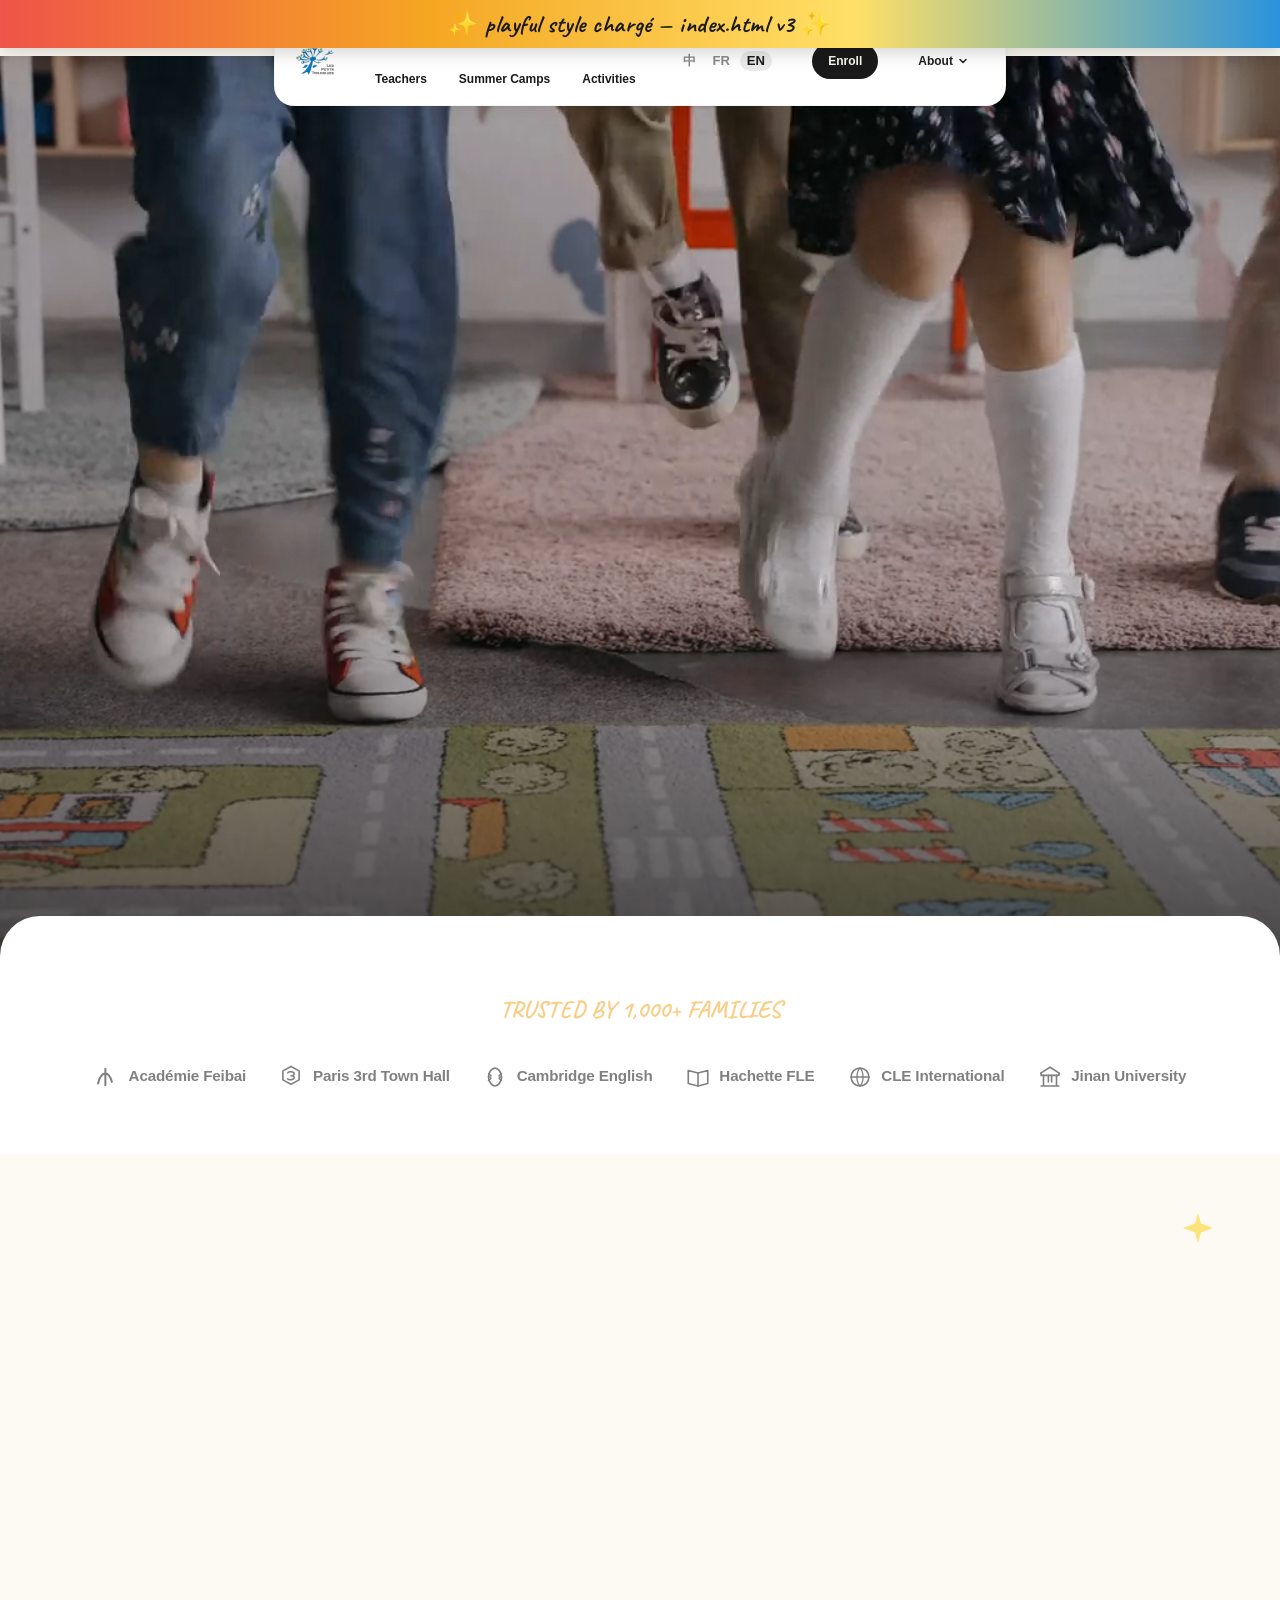
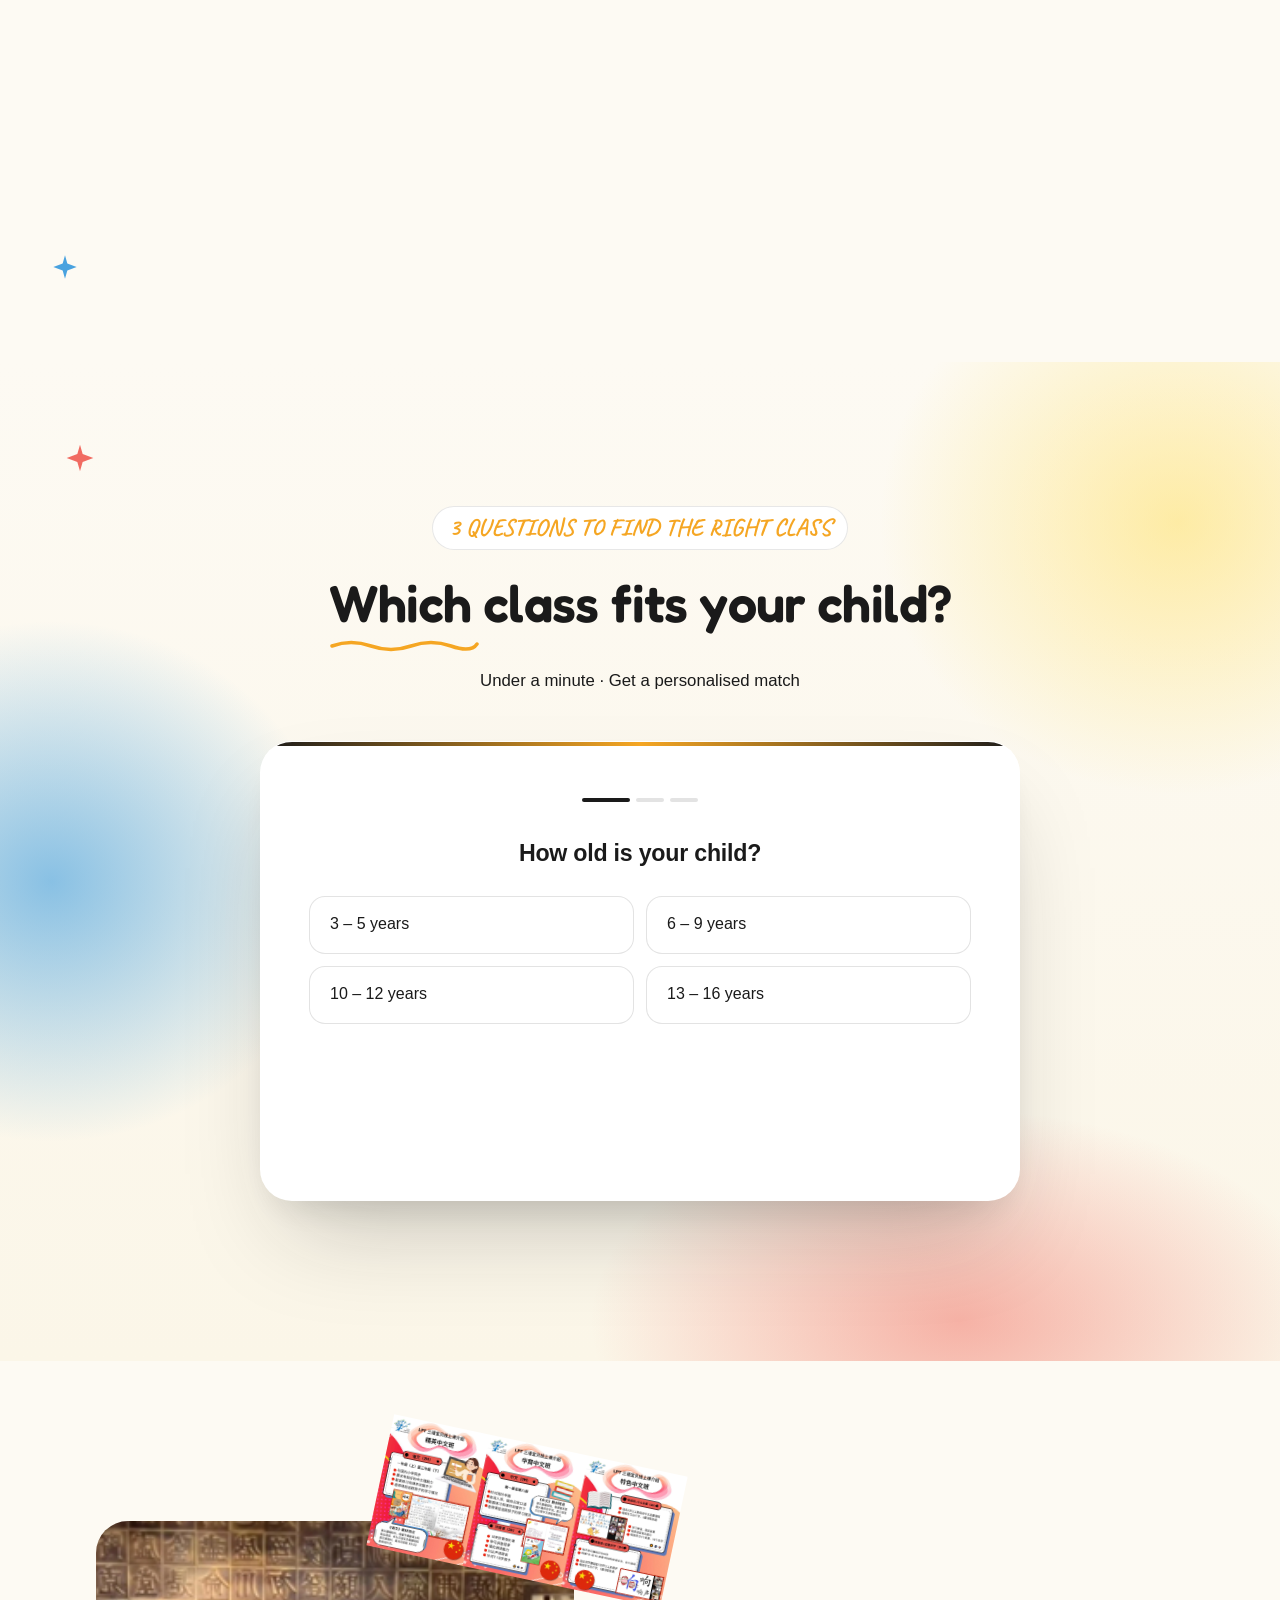
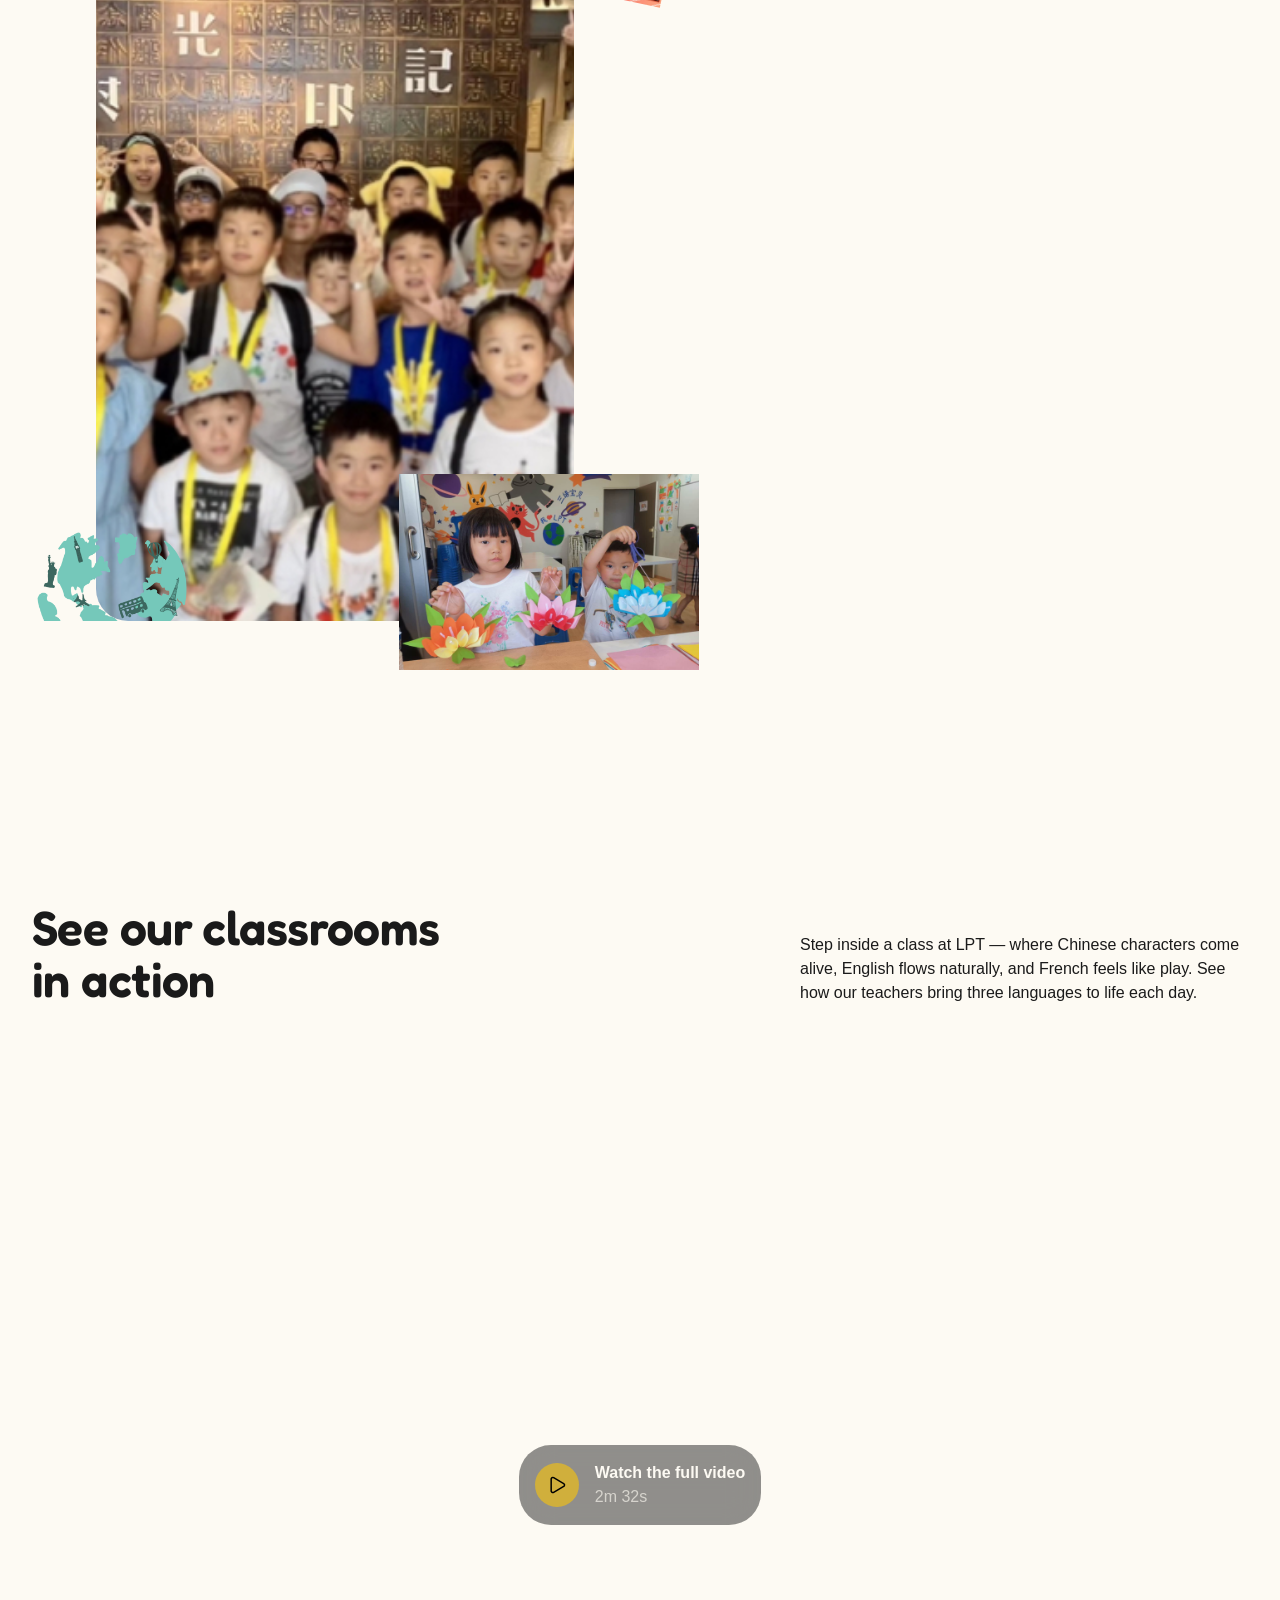
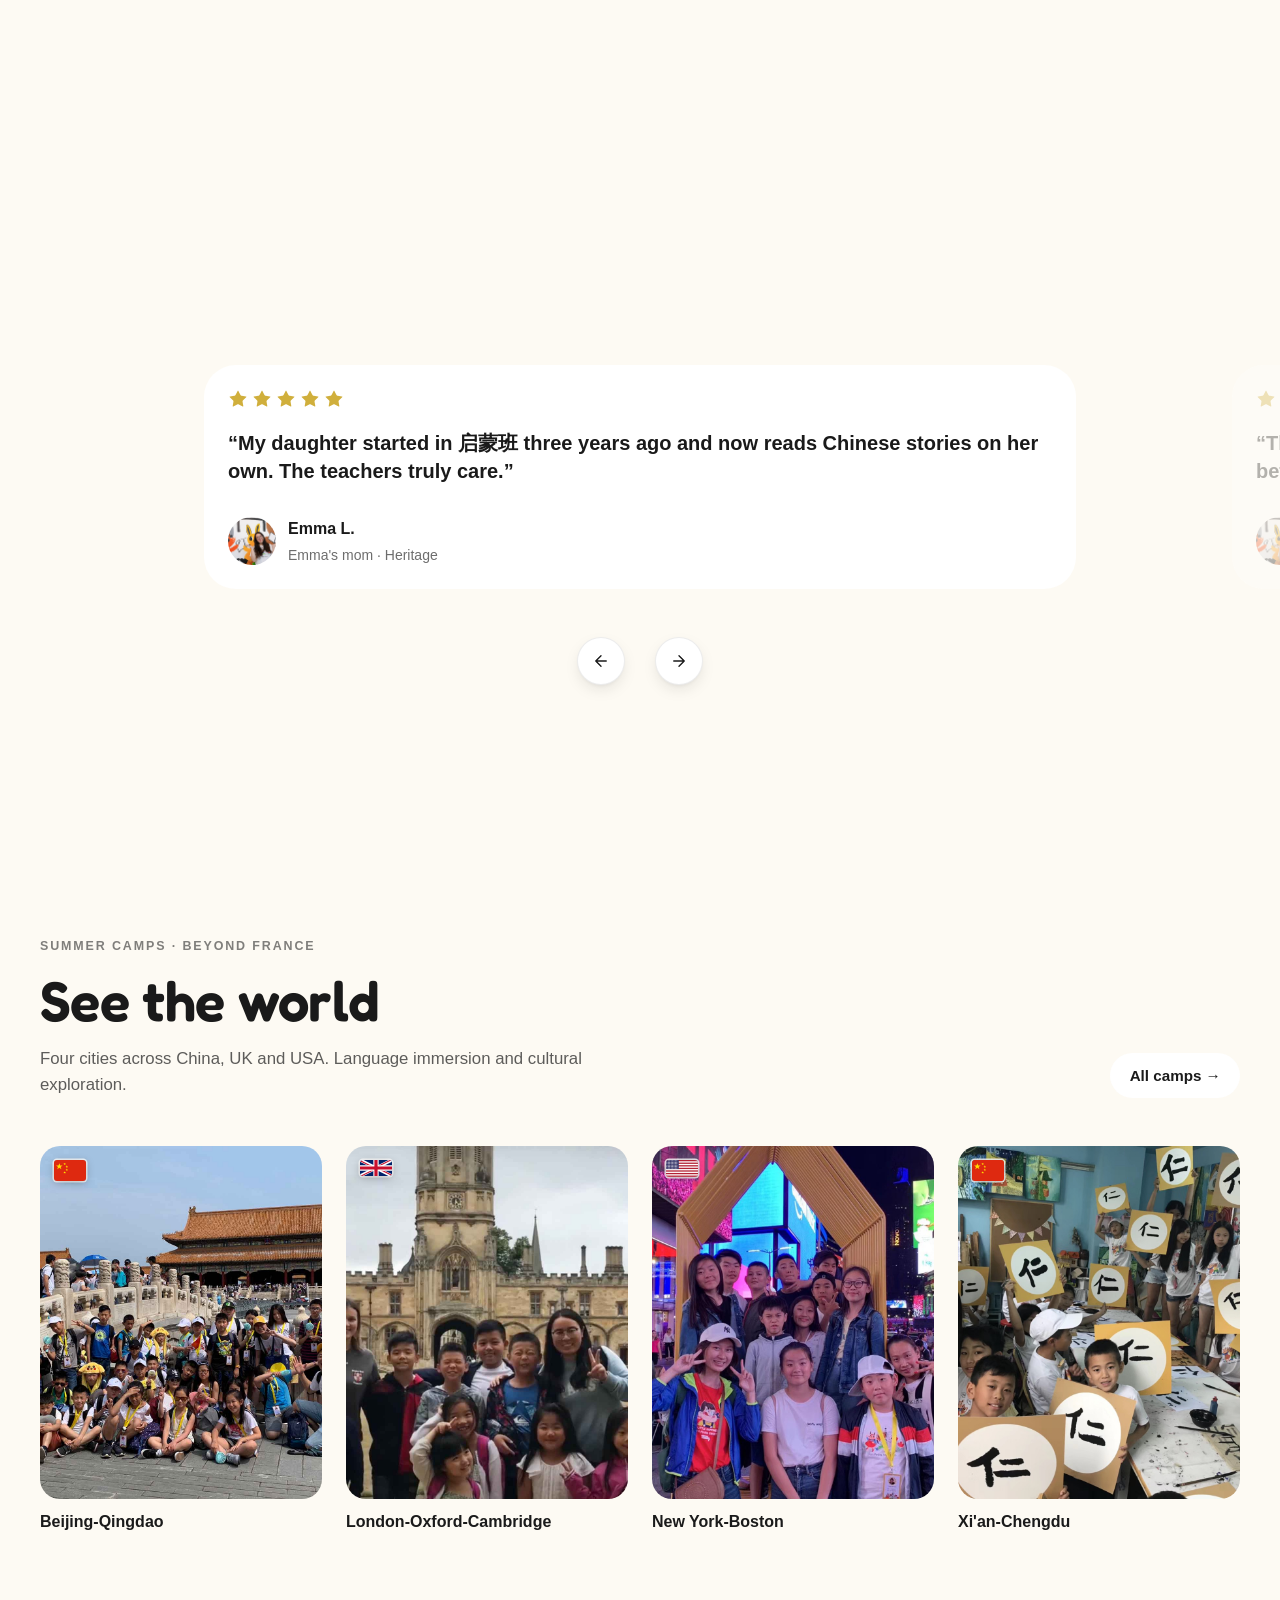
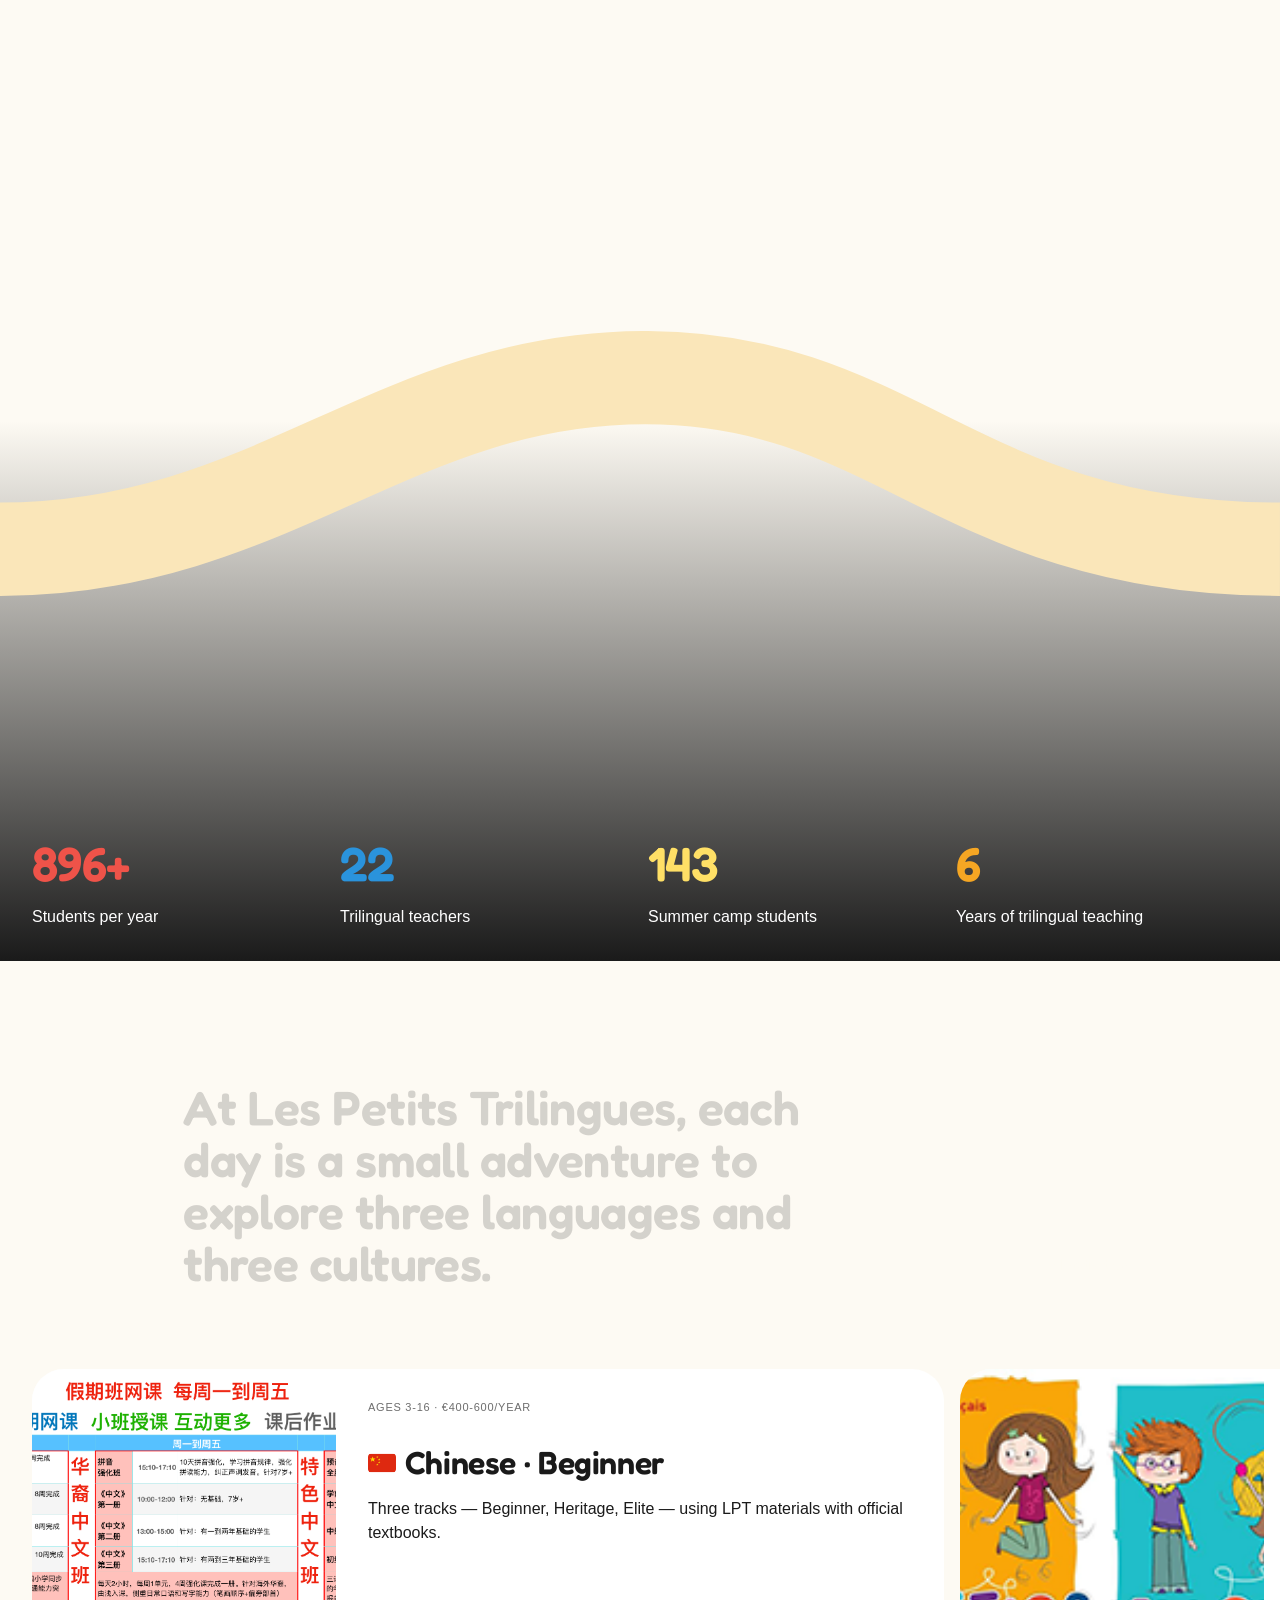
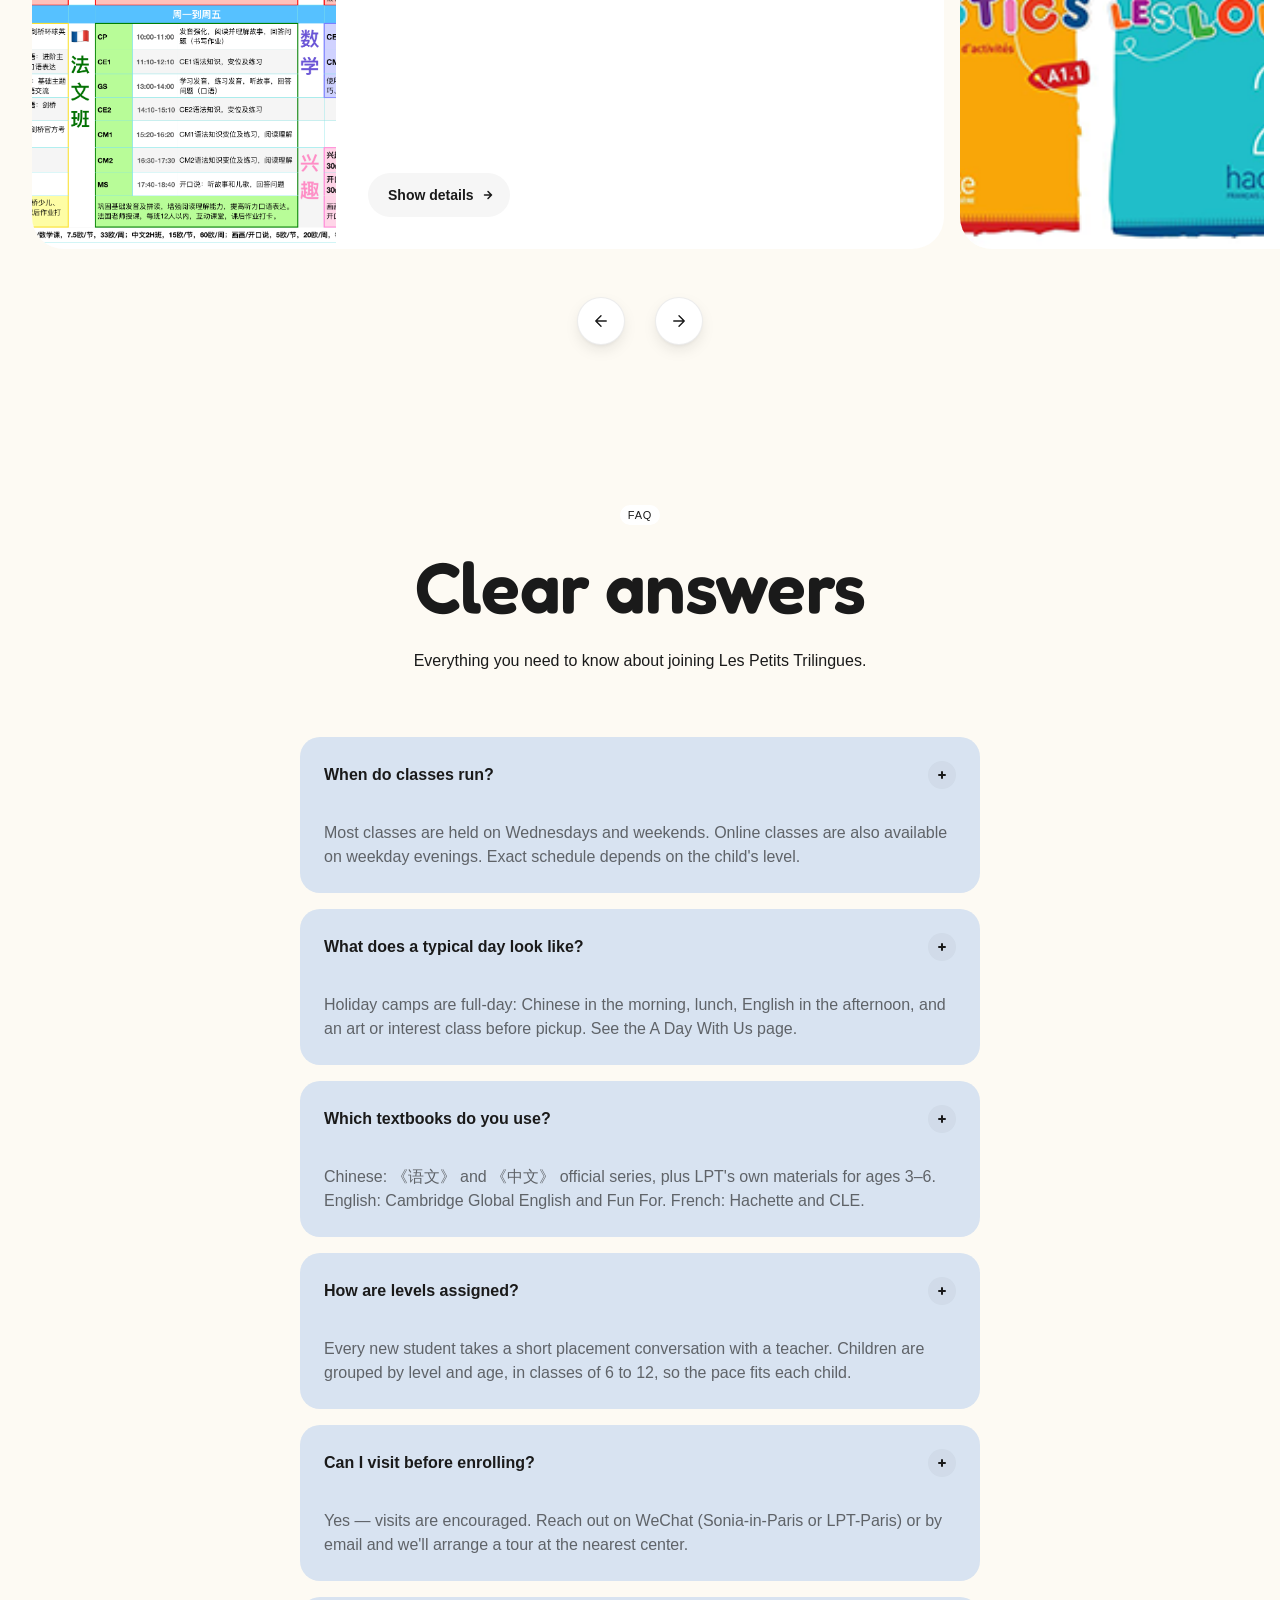
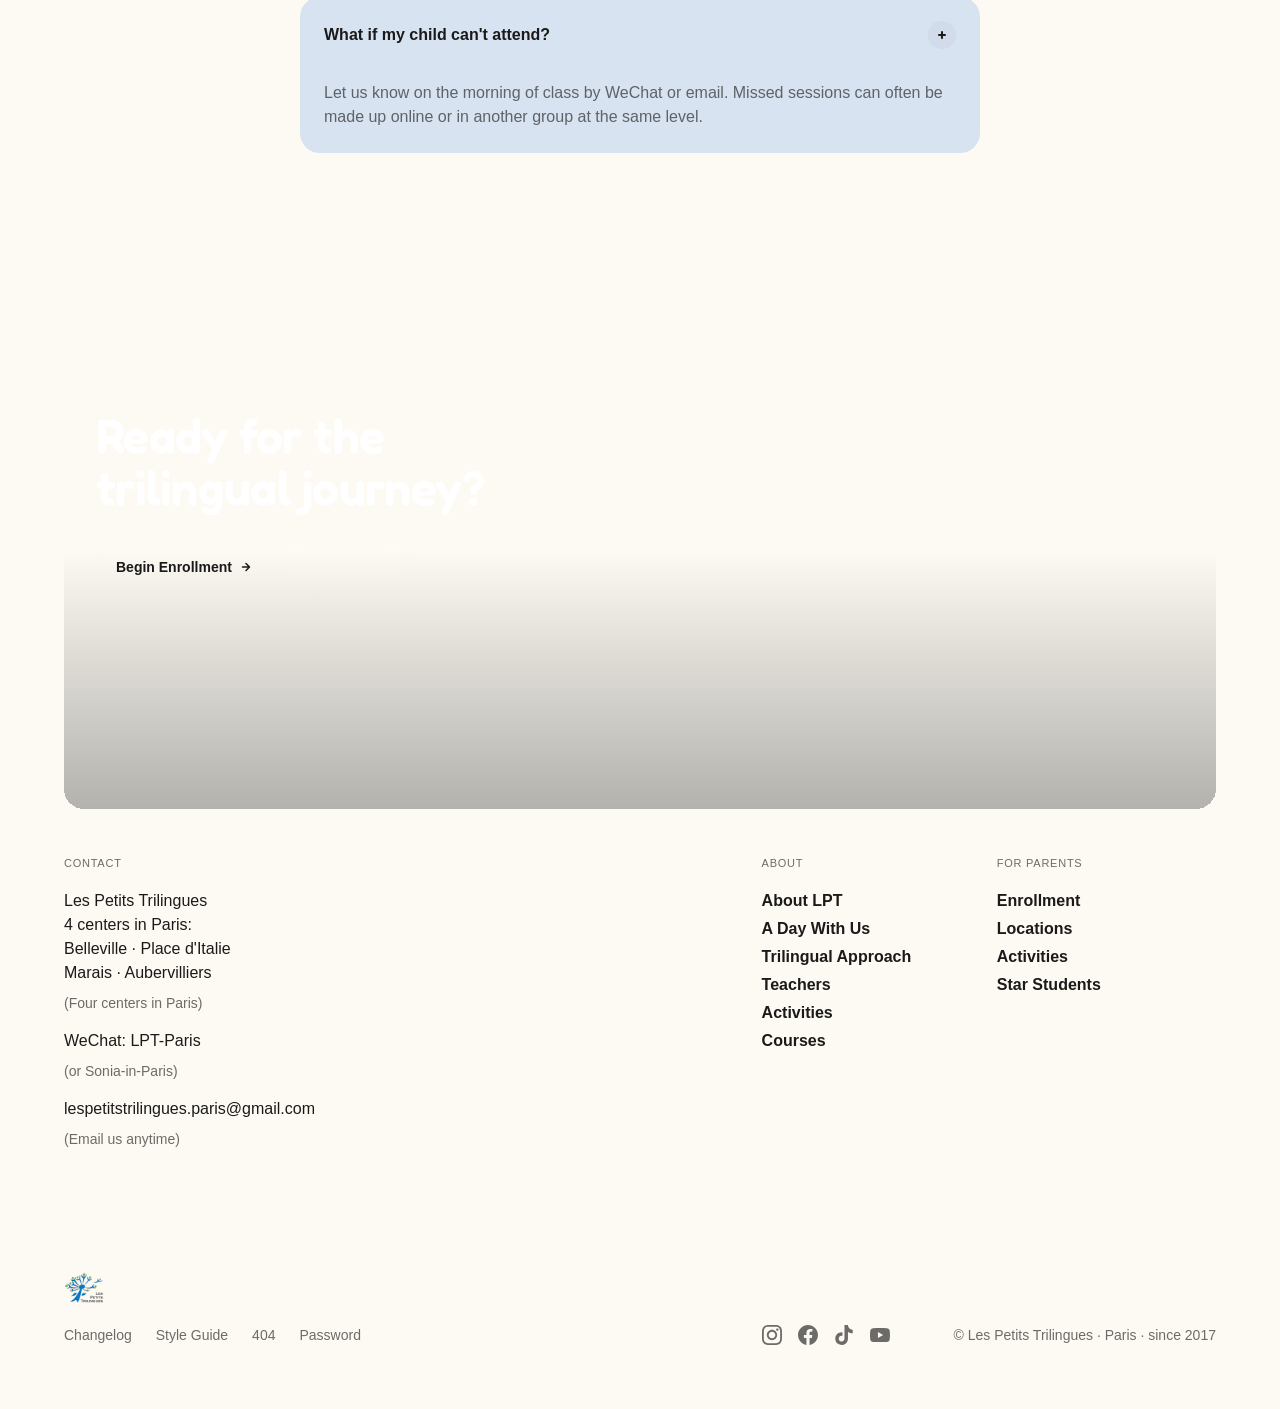
==== commit 33612933: "Inline playful styles directly in index.html User reports they don't see any changes despite previou" ====
--- a/index.html
+++ b/index.html
@@ -6,7 +6,170 @@
   text-rendering: optimizeLegibility;    /* Improves kerning and ligatures */
 }
 </style>
-<link rel="stylesheet" href="assets/css/lang-switch-v2.css?v=1778160426"/><script>try{var l=localStorage.getItem("lpt_lang")||"zh";document.documentElement.setAttribute("lang",l);}catch(e){}</script></head><body><div class="master-navigation"><div data-animation="default" class="navbar w-nav" data-easing2="ease" data-easing="ease" data-collapse="medium" data-w-id="b37911c6-a26d-aee2-6377-d32fabf87afd" role="banner" data-no-scroll="1" data-duration="200" data-doc-height="1"><div class="nav-mobile-bg"></div><div class="nav-container"><a href="index.html" aria-current="page" class="brand-nav w-nav-brand w--current"><img src="assets/images/6908c818b68ed7a637628a9e_Logo.png" loading="lazy" alt="Logo" class="logo-nav"/></a><nav role="navigation" class="nav-menu w-nav-menu"><div class="nav-menu-inner"><div data-hover="true" data-delay="0" class="nav-dropdown w-dropdown"><div class="nav-dropdown-toggle w-dropdown-toggle"><div><span data-lang="zh">课程</span><span data-lang="fr">Nos cours</span><span data-lang="en">Courses</span></div><div class="icon-dropdown w-embed"><svg xmlns="http://www.w3.org/2000/svg" width="100%" height="100%" viewBox="0 0 12 12" fill="none">
+<link rel="stylesheet" href="assets/css/lang-switch-v2.css?v=1778160426"/>
+<!-- =====================================================================
+     PLAYFUL UPGRADE — INLINE in index.html so it is impossible to miss.
+     If the user reloads index.html and doesn't see the rainbow banner
+     at the top of the page, the file they're loading is NOT this one.
+     ===================================================================== -->
+<link rel="preconnect" href="https://fonts.googleapis.com"/>
+<link rel="preconnect" href="https://fonts.gstatic.com" crossorigin/>
+<link rel="stylesheet" href="https://fonts.googleapis.com/css2?family=Fredoka:wght@400;500;600;700&family=Caveat:wght@500;700&display=swap"/>
+<style id="lpt-playful-inline">
+/* --- DIAGNOSTIC BANNER (unmissable) --- */
+body::before {
+  content: '\2728  playful style chargé  —  index.html v3  \2728';
+  display: block;
+  position: fixed;
+  top: 0; left: 0; right: 0;
+  z-index: 99999;
+  padding: 12px 16px;
+  background: linear-gradient(90deg, #ef5349, #f5a623, #ffe066, #2a93dc);
+  color: #1a1a1a;
+  font-family: 'Caveat', 'Fredoka', cursive;
+  font-weight: 700;
+  font-size: 24px;
+  text-align: center;
+  letter-spacing: .02em;
+  box-shadow: 0 4px 20px rgba(0,0,0,.18);
+}
+body { padding-top: 56px !important; }
+
+/* --- 1. Display & accent fonts (override Webflow's Raveo/Parkinsans) --- */
+h1, h2, h3, h4, h5, h6,
+.text-h1, .text-h2, .text-h3, .text-h4, .text-h5, .text-h6,
+.heading-style-h1, .heading-style-h2, .heading-style-h3,
+.label-large {
+  font-family: 'Fredoka', 'Raveo Display', system-ui, sans-serif !important;
+  font-weight: 600 !important;
+  letter-spacing: -0.012em !important;
+}
+.finder-eyebrow,
+.trust-band-label,
+.course-eyebrow,
+.label-small.is-handwritten {
+  font-family: 'Caveat', cursive !important;
+  font-weight: 700 !important;
+  font-size: 1.5em !important;
+  letter-spacing: 0 !important;
+  line-height: 1.15 !important;
+  color: #f5a623 !important;
+}
+
+/* --- 2. Squishy bounce hover on cards --- */
+.feature-card, .program-card, .course-track, .map-card {
+  transition: transform .35s cubic-bezier(.34, 1.56, .64, 1),
+              box-shadow .25s ease !important;
+}
+.feature-card:hover { transform: translateY(-6px) rotate(-1deg); }
+.feature-card:nth-child(2n):hover { transform: translateY(-6px) rotate(1deg); }
+.program-card:hover { transform: translateY(-8px) rotate(1deg) scale(1.02); }
+.course-track:hover { transform: translateY(-4px) rotate(-.4deg); }
+.map-card:hover { transform: translateY(-4px) rotate(-1deg); }
+
+/* --- 3. Bouncy CTAs --- */
+.cta-main, .cta-small, .course-cta-main {
+  transition: transform .22s cubic-bezier(.34, 1.56, .64, 1),
+              box-shadow .25s ease !important;
+}
+.cta-main:hover, .course-cta-main:hover { transform: translateY(-3px) scale(1.04); }
+.cta-small:hover { transform: translateY(-2px) scale(1.06); }
+
+/* --- 4. Hand-drawn wavy underline under hero/feature/finder H2s --- */
+.features-section .text-h4,
+.finder-h2 {
+  position: relative;
+  display: inline-block;
+}
+.features-section .text-h4::after,
+.finder-h2::after {
+  content: '';
+  display: block;
+  width: clamp(70px, 14vw, 150px);
+  height: 14px;
+  margin-top: .4rem;
+  background: url("data:image/svg+xml;utf8,<svg xmlns='http://www.w3.org/2000/svg' viewBox='0 0 150 14'><path d='M3 8 Q 22 1 42 8 T 82 8 T 122 8 T 148 6' stroke='%23f5a623' stroke-width='3.5' fill='none' stroke-linecap='round'/></svg>") no-repeat left center;
+  background-size: contain;
+}
+
+/* --- 5. Floating sparkle SVGs in section corners --- */
+.features-section, .finder-section { position: relative; overflow: hidden; }
+.features-section::before, .features-section::after,
+.finder-section::before {
+  content: '';
+  position: absolute;
+  width: 36px; height: 36px;
+  pointer-events: none;
+  background-repeat: no-repeat;
+  background-size: contain;
+  opacity: .85;
+  z-index: 1;
+}
+.features-section::before {
+  top: 7%; right: 5%;
+  background-image: url("data:image/svg+xml;utf8,<svg xmlns='http://www.w3.org/2000/svg' viewBox='0 0 24 24' fill='%23ffe066'><path d='M12 2 L14 9 L22 12 L14 15 L12 22 L10 15 L2 12 L10 9 Z'/></svg>");
+  animation: lpt-twinkle 3.4s ease-in-out infinite;
+}
+.features-section::after {
+  bottom: 10%; left: 4%; width: 28px; height: 28px;
+  background-image: url("data:image/svg+xml;utf8,<svg xmlns='http://www.w3.org/2000/svg' viewBox='0 0 24 24' fill='%232a93dc'><path d='M12 2 L14 9 L22 12 L14 15 L12 22 L10 15 L2 12 L10 9 Z'/></svg>");
+  animation: lpt-twinkle 4.1s ease-in-out infinite .8s;
+}
+.finder-section::before {
+  top: 8%; left: 5%; width: 32px; height: 32px;
+  background-image: url("data:image/svg+xml;utf8,<svg xmlns='http://www.w3.org/2000/svg' viewBox='0 0 24 24' fill='%23ef5349'><path d='M12 2 L14 9 L22 12 L14 15 L12 22 L10 15 L2 12 L10 9 Z'/></svg>");
+  animation: lpt-twinkle 3.7s ease-in-out infinite .4s;
+}
+@keyframes lpt-twinkle {
+  0%, 100% { transform: scale(1) rotate(0deg);   opacity: .85; }
+  50%      { transform: scale(1.25) rotate(15deg); opacity: 1;  }
+}
+
+/* --- 6. Stat numbers: pop-in + idle wobble --- */
+.stat-item h3 {
+  display: inline-block;
+  transform-origin: center bottom;
+  animation: lpt-stat-pop 1.1s cubic-bezier(.34, 1.56, .64, 1) both,
+             lpt-stat-wobble 5s ease-in-out infinite 1.6s;
+}
+.stat-item:nth-child(2) h3 { animation-delay: .15s, 1.8s; }
+.stat-item:nth-child(3) h3 { animation-delay: .3s,  2.0s; }
+.stat-item:nth-child(4) h3 { animation-delay: .45s, 2.2s; }
+@keyframes lpt-stat-pop {
+  0%   { transform: scale(.4)  rotate(-12deg); opacity: 0; }
+  60%  { transform: scale(1.15) rotate(4deg);  opacity: 1; }
+  100% { transform: scale(1)   rotate(0deg);   opacity: 1; }
+}
+@keyframes lpt-stat-wobble {
+  0%, 100% { transform: rotate(0deg); }
+  25%      { transform: rotate(-2.5deg); }
+  75%      { transform: rotate(2.5deg); }
+}
+
+/* --- 7. Tilted hero label sticker --- */
+.master-hero-home .label-master {
+  transform: rotate(-2deg);
+  transition: transform .25s cubic-bezier(.34, 1.56, .64, 1);
+}
+.master-hero-home .label-master:hover { transform: rotate(0deg) scale(1.05); }
+
+/* --- 8. Trust band logos lift on hover --- */
+.trust-logo { transition: transform .25s cubic-bezier(.34, 1.56, .64, 1); }
+.trust-logo:hover { transform: translateY(-3px) rotate(-2deg); }
+
+/* --- 9. prefers-reduced-motion --- */
+@media (prefers-reduced-motion: reduce) {
+  .feature-card, .program-card, .course-track, .map-card,
+  .cta-main, .cta-small, .course-cta-main,
+  .stat-item h3, .features-section::before, .features-section::after,
+  .finder-section::before, .master-hero-home .label-master, .trust-logo {
+    animation: none !important;
+    transition: none !important;
+    transform: none !important;
+  }
+}
+</style>
+<script>try{var l=localStorage.getItem("lpt_lang")||"zh";document.documentElement.setAttribute("lang",l);}catch(e){}</script></head><body><div class="master-navigation"><div data-animation="default" class="navbar w-nav" data-easing2="ease" data-easing="ease" data-collapse="medium" data-w-id="b37911c6-a26d-aee2-6377-d32fabf87afd" role="banner" data-no-scroll="1" data-duration="200" data-doc-height="1"><div class="nav-mobile-bg"></div><div class="nav-container"><a href="index.html" aria-current="page" class="brand-nav w-nav-brand w--current"><img src="assets/images/6908c818b68ed7a637628a9e_Logo.png" loading="lazy" alt="Logo" class="logo-nav"/></a><nav role="navigation" class="nav-menu w-nav-menu"><div class="nav-menu-inner"><div data-hover="true" data-delay="0" class="nav-dropdown w-dropdown"><div class="nav-dropdown-toggle w-dropdown-toggle"><div><span data-lang="zh">课程</span><span data-lang="fr">Nos cours</span><span data-lang="en">Courses</span></div><div class="icon-dropdown w-embed"><svg xmlns="http://www.w3.org/2000/svg" width="100%" height="100%" viewBox="0 0 12 12" fill="none">
   <path d="M3 4.5L6 7.5L9 4.5" stroke="currentColor" stroke-width="var(--_❇️-icon---icon-stroke)" stroke-linecap="round" stroke-linejoin="round"/>
 </svg></div><div class="icon-mobile-drodown"><div class="mobile-dropdown-line"></div></div><nav class="nav-dropdown-list w-dropdown-list"><div class="nav-inner-dropdown-list"><a href="programs/chinese/index.html" class="nav-dropdown-link"><span data-lang="zh">中文课程</span><span data-lang="fr">Cours de chinois</span><span data-lang="en">Chinese</span></a><a href="programs/english/index.html" class="nav-dropdown-link"><span data-lang="zh">英文课程</span><span data-lang="fr">Cours d'anglais</span><span data-lang="en">English</span></a><a href="programs/french/index.html" class="nav-dropdown-link"><span data-lang="zh">法文课程</span><span data-lang="fr">Cours de français</span><span data-lang="en">French</span></a><a href="programs/index.html" class="nav-dropdown-link"><span data-lang="zh">所有课程</span><span data-lang="fr">Toutes les formules</span><span data-lang="en">All courses</span></a></div></nav></div><a href="gallery/index.html" class="nav-link w-inline-block"><div><span data-lang="zh">金牌老师</span><span data-lang="fr">Enseignants</span><span data-lang="en">Teachers</span></div></a><a href="summer-camps/index.html" class="nav-link w-inline-block"><div><span data-lang="zh">夏令营</span><span data-lang="fr">Camps d'été</span><span data-lang="en">Summer Camps</span></div></a><a href="blog/index.html" class="nav-link w-inline-block"><div><span data-lang="zh">活动</span><span data-lang="fr">Activités</span><span data-lang="en">Activities</span></div></a></div></nav><div class="lang-switch" role="group" aria-label="Language"><a href="#" data-lang-switch="zh">中</a><a href="#" data-lang-switch="fr">FR</a><a href="#" data-lang-switch="en">EN</a></div><div class="nav-right"><a href="contact-enrollment/index.html" button="" data-wf--cta-small--variant="primary" class="cta-small w-inline-block"><div class="button-text-mask button-2"><div button-text="" class="button-text"><span data-lang="zh">报名</span><span data-lang="fr">Inscription</span><span data-lang="en">Enroll</span></div></div><div button-bg="" class="button-bg"></div></a><div class="menu-button w-nav-button"><div class="menu-button-inner open"><div class="icon-nav-menu w-embed"><svg xmlns="http://www.w3.org/2000/svg" width="100%" height="100%" viewBox="0 0 12 12" fill="none">
   <path d="M2 6L10 6M2 9H10M2 3L10 3" stroke="currentColor" stroke-width="var(--_❇️-icon---icon-stroke)" stroke-linecap="round" stroke-linejoin="round"/>
